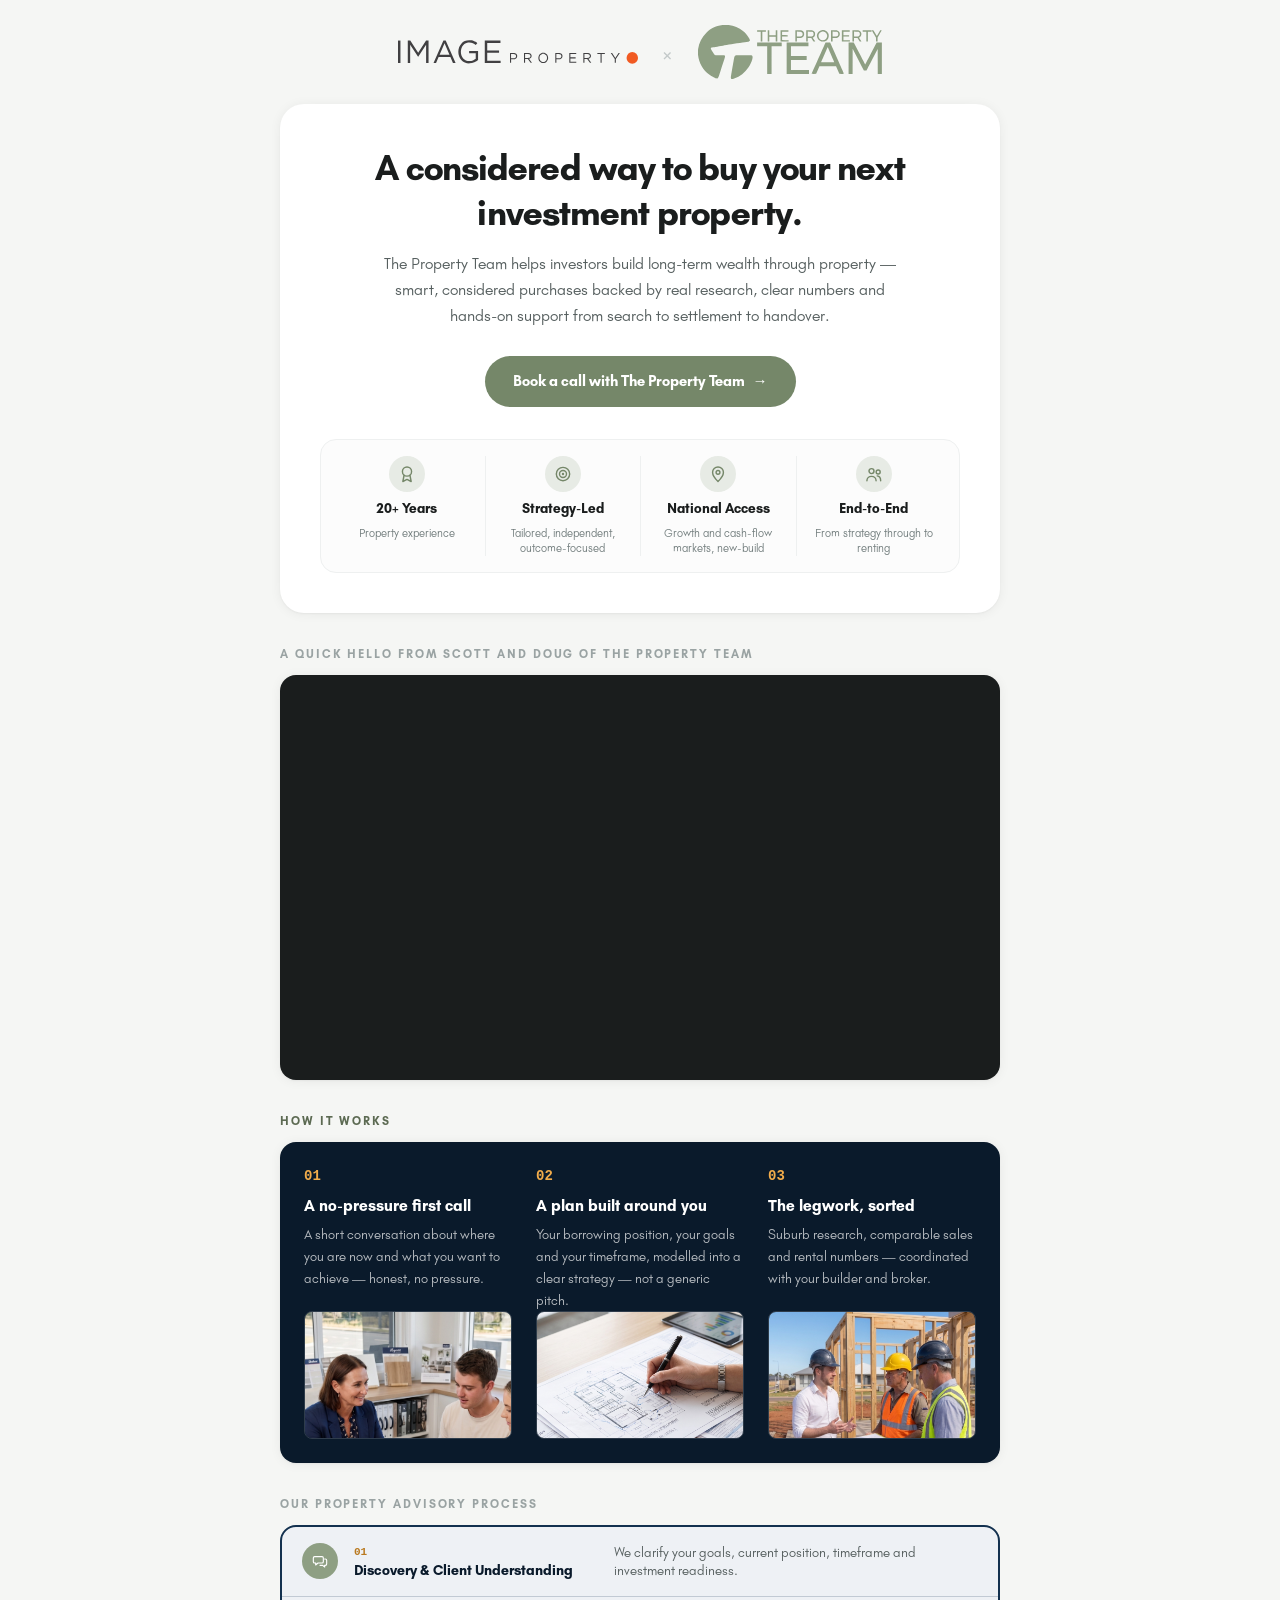
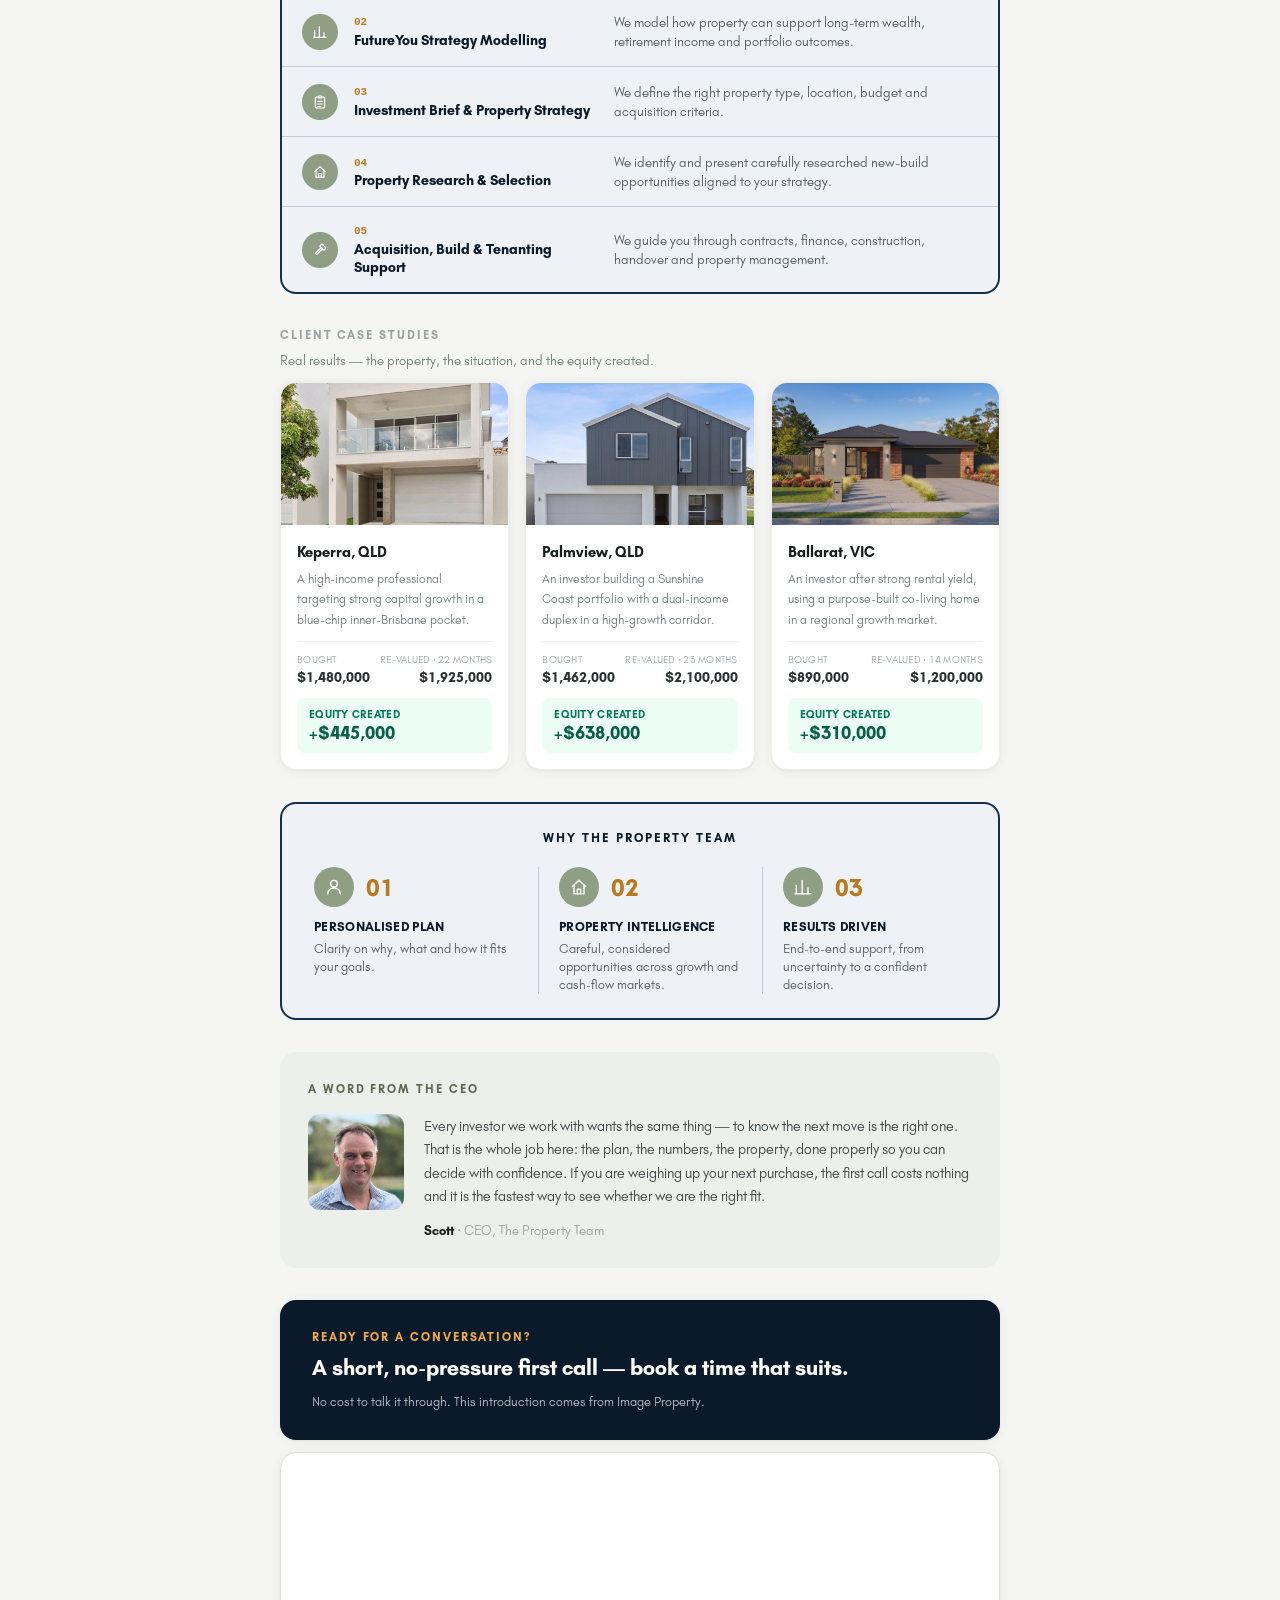
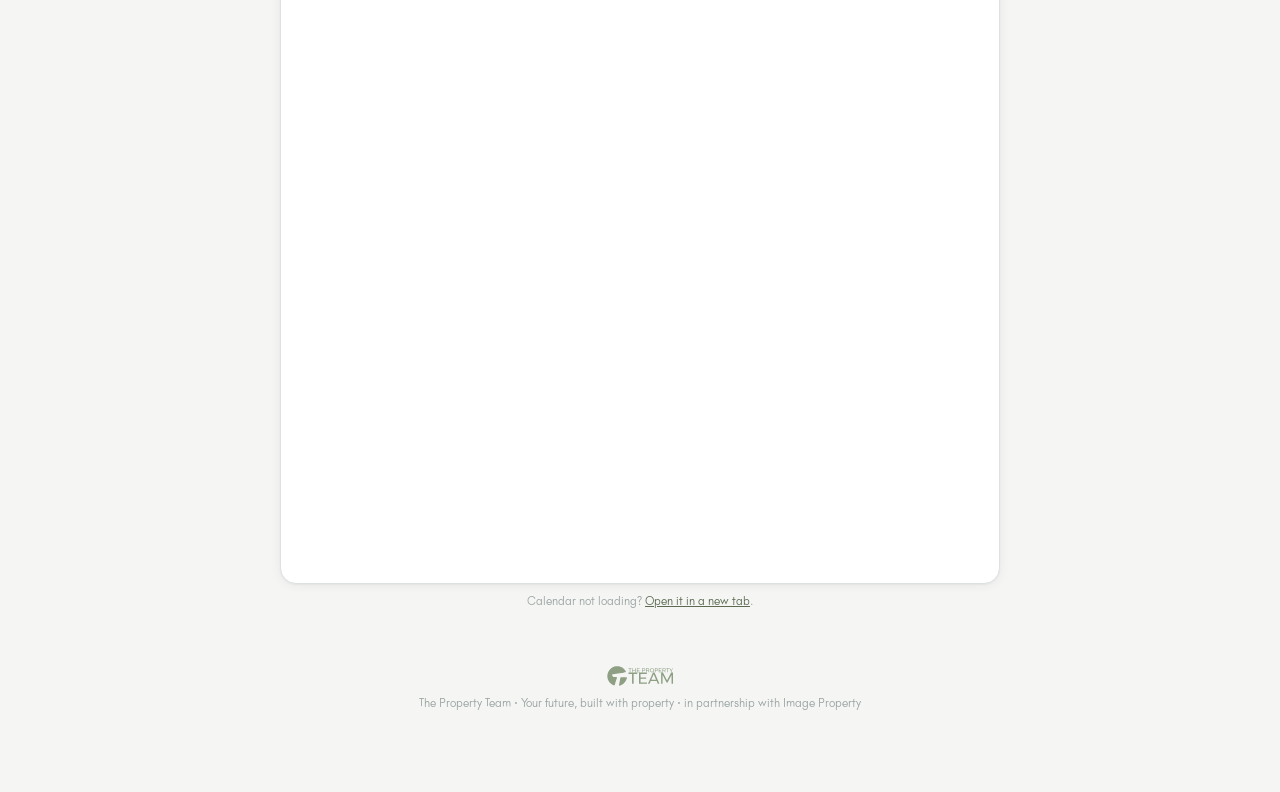
==== imageproperty/index.html @ d377c1dd "Publish Image Property (imageproperty)" ====
<!DOCTYPE html><html lang="en"><head><meta charSet="utf-8"/><meta name="viewport" content="width=device-width, initial-scale=1"/><link rel="stylesheet" href="/imageproperty/assets/3edbe6c5932f5455.css?v=310ca55f00" data-precedence="next"/><title>The Property Team</title><meta name="description" content="An introduction from Image Property. Book a short, no-pressure call with The Property Team."/><meta name="robots" content="noindex, nofollow"/><link rel="icon" href="/imageproperty/assets/icon.png?v=d92ef493cd" type="image/png" sizes="512x512"/><link rel="apple-touch-icon" href="/imageproperty/assets/apple-icon.png?v=c365394a69" type="image/png" sizes="180x180"/></head><body><div class="min-h-screen bg-sage-50 text-ink-900"><header class="mx-auto flex max-w-3xl items-center justify-center gap-4 px-6 py-6"><div class="flex items-center gap-4 sm:gap-6"><img src="/imageproperty/assets/f7dffff5-ced4-4940-92cf-5bc6c4422b24.svg?v=355e692899" alt="Image Property" class="h-11 w-auto max-w-[180px] object-contain sm:h-14 sm:max-w-[240px]"/><span class="text-[20px] font-light text-ink-300 sm:text-[24px]">×</span><svg viewBox="0 0 2070 624" class="h-11 w-auto shrink-0 sm:h-14" role="img" aria-label="The Property Team"><g transform="translate(0,624) scale(0.1,-0.1)" fill="#8e9f83"><path d="M2840 6124 c-395 -48 -718 -142 -1055 -309 -289 -143 -474 -275 -714 -509 -539 -529 -851 -1138 -946 -1851 -19 -142 -22 -530 -5 -687 90 -852 542 -1640 1237 -2162 164 -123 297 -205 493 -304 265 -133 372 -157 456 -101 59 41 91 102 154 299 32 102 104 329 160 505 56 176 188 586 295 910 106 325 198 616 205 649 20 100 -6 164 -78 187 -25 8 -188 14 -507 18 -466 6 -470 6 -523 30 -71 32 -104 74 -278 356 -179 290 -194 319 -194 362 0 44 42 87 99 103 84 22 670 121 1251 210 179 27 602 93 940 145 338 53 901 138 1250 190 349 52 650 99 668 104 87 25 152 89 152 148 0 47 -35 128 -111 258 -202 346 -362 535 -666 787 -439 364 -1005 598 -1600 663 -175 19 -523 18 -683 -1z M13891 5549 c-253 -49 -449 -233 -512 -477 -86 -338 131 -692 476 -777 97 -24 247 -22 348 4 183 48 327 164 415 336 45 87 65 175 65 285 0 181 -56 314 -187 445 -134 133 -288 196 -476 194 -47 -1 -105 -5 -129 -10z m261 -164 c228 -59 389 -306 350 -537 -44 -265 -295 -451 -550 -408 -162 27 -296 127 -367 275 -34 70 -39 89 -43 176 -4 79 -1 109 17 167 48 159 175 284 334 327 69 18 189 19 259 0z M6700 5470 l0 -80 200 0 200 0 0 -550 0 -550 90 0 90 0 0 550 0 550 200 0 200 0 0 80 0 80 -490 0 -490 0 0 -80z M7880 4920 l0 -631 88 3 87 3 0 265 0 265 358 3 357 2 0 -270 0 -270 90 0 90 0 0 630 0 631 -87 -3 -88 -3 -3 -278 -2 -277 -358 2 -357 3 0 275 0 275 -87 3 -88 3 0 -631z M9310 4920 l0 -630 450 0 450 0 0 75 0 75 -362 2 -363 3 -3 198 -2 197 315 0 315 0 0 80 0 80 -312 2 -313 3 -3 193 -2 192 355 0 355 0 0 80 0 80 -440 0 -440 0 0 -630z M10960 4920 l0 -630 85 0 85 0 0 195 0 195 208 0 c226 0 293 10 383 56 108 54 183 156 210 282 14 69 7 200 -14 261 -49 139 -179 235 -353 261 -38 5 -189 10 -336 10 l-268 0 0 -630z m656 442 c104 -47 154 -129 154 -251 0 -114 -52 -196 -155 -243 -46 -21 -65 -23 -267 -26 l-218 -3 0 276 0 277 218 -4 c199 -3 221 -6 268 -26z M12170 4921 l0 -631 85 0 85 0 0 195 0 195 198 0 197 0 120 -191 c66 -106 125 -193 131 -196 6 -2 51 -2 101 -1 l90 3 -143 209 -144 209 50 23 c60 28 131 92 164 147 44 76 59 149 54 267 -4 92 -8 116 -33 166 -50 102 -132 167 -265 209 -46 15 -106 19 -372 23 l-318 4 0 -631z m664 444 c106 -39 162 -132 159 -261 -3 -113 -47 -182 -142 -228 l-66 -31 -222 -3 -223 -3 0 276 0 277 223 -4 c184 -4 230 -8 271 -23z M14938 5544 c-5 -4 -8 -288 -8 -631 l0 -623 90 0 90 0 0 195 0 195 208 0 c224 0 281 8 379 56 198 96 278 372 173 590 -47 96 -137 166 -255 200 -49 14 -118 18 -365 21 -168 3 -308 1 -312 -3z m643 -178 c112 -42 165 -124 163 -257 -1 -121 -48 -194 -154 -242 -40 -19 -69 -21 -262 -25 l-218 -4 0 277 0 277 213 -4 c169 -4 221 -8 258 -22z M16140 4920 l0 -630 450 0 450 0 0 75 0 75 -360 0 -360 0 0 200 0 200 313 2 312 3 3 78 3 77 -316 0 -315 0 0 195 0 195 350 0 350 0 0 80 0 80 -440 0 -440 0 0 -630z M17320 4921 l0 -632 88 3 87 3 3 193 2 192 194 0 193 0 122 -195 123 -195 100 0 c77 0 97 3 91 13 -4 6 -67 99 -140 206 -73 107 -133 197 -133 201 0 4 19 15 43 26 65 29 150 115 181 183 35 79 51 202 37 284 -23 129 -99 235 -207 287 -99 49 -132 53 -466 57 l-318 5 0 -631z m664 444 c111 -41 176 -150 162 -277 -11 -108 -52 -170 -144 -215 -56 -28 -59 -28 -279 -31 l-223 -4 0 277 0 277 218 -4 c178 -4 226 -8 266 -23z M18460 5470 l0 -80 205 0 205 0 0 -550 0 -550 85 0 85 0 0 550 0 550 205 0 205 0 0 80 0 80 -495 0 -495 0 0 -80z M19487 5518 c11 -18 119 -207 241 -419 l222 -387 0 -211 0 -212 87 3 88 3 0 215 1 215 226 395 c125 217 230 403 234 413 6 16 -1 18 -81 15 l-88 -3 -176 -296 c-97 -162 -183 -305 -191 -318 -14 -21 -23 -9 -208 299 l-194 320 -90 0 -90 0 19 -32z M6700 3970 l0 -220 560 0 560 0 0 -1535 0 -1535 245 0 245 0 0 1535 0 1535 565 0 565 0 0 220 0 220 -1370 0 -1370 0 0 -220z M9990 2435 l0 -1755 1245 0 1245 0 0 220 0 220 -1005 0 -1005 0 0 555 0 555 875 0 875 0 0 220 0 220 -875 0 -875 0 0 540 0 540 975 0 975 0 0 220 0 220 -1215 0 -1215 0 0 -1755z M14311 4148 c-38 -89 -1533 -3453 -1538 -3461 -2 -4 111 -6 252 -5 l256 3 182 423 181 422 925 -2 925 -3 183 -420 182 -420 261 -3 c143 -1 260 0 260 3 0 7 -88 206 -973 2205 l-574 1295 -252 3 -252 2 -18 -42z m623 -1326 c201 -463 366 -844 366 -847 0 -3 -329 -5 -731 -5 -650 0 -730 2 -725 15 17 46 721 1684 722 1682 1 -1 167 -381 368 -845z M16890 2435 l0 -1755 225 0 225 0 2 1395 3 1395 270 -522 c149 -287 329 -637 402 -777 73 -141 233 -449 355 -686 l223 -430 146 -3 c109 -2 149 1 156 10 6 7 286 551 624 1209 l614 1196 3 -1393 2 -1394 230 0 230 0 0 1755 0 1755 -291 -2 -291 -3 -610 -1180 c-335 -649 -621 -1202 -635 -1229 l-25 -49 -44 84 c-24 46 -313 600 -641 1232 l-597 1147 -288 0 -288 0 0 -1755z M4353 2756 c-89 -28 -144 -80 -183 -171 -26 -61 -392 -2231 -393 -2330 -2 -173 81 -194 368 -97 657 222 1202 644 1580 1222 217 332 351 626 443 965 20 75 27 124 27 195 0 118 -17 158 -84 198 l-46 27 -835 2 c-668 2 -843 -1 -877 -11z"></path></g></svg></div></header><main class="mx-auto max-w-3xl px-6 pb-20"><section class="rounded-3xl bg-white p-8 text-center shadow-card sm:p-10"><h1 class="text-[30px] font-semibold leading-tight tracking-tight text-ink-900 sm:text-[36px]">A considered way to buy your next investment property.</h1><p class="mx-auto mt-4 max-w-[60ch] text-[16px] leading-relaxed text-ink-600">The Property Team helps investors build long-term wealth through property — smart, considered purchases backed by real research, clear numbers and hands-on support from search to settlement to handover.</p><a href="#book" class="mt-7 inline-flex items-center justify-center gap-2 rounded-full bg-accent px-7 py-3.5 text-[15px] font-semibold text-white transition hover:bg-accent-dark">Book a call with The Property Team<span aria-hidden="true">→</span></a><div class="mt-8 grid grid-cols-2 gap-y-4 rounded-2xl border border-ink-100 bg-ink-50/40 px-2 py-4 sm:grid-cols-4 sm:divide-x sm:divide-ink-100"><div class="flex flex-col items-center gap-1.5 px-3 text-center"><span class="flex h-9 w-9 items-center justify-center rounded-full bg-sage-100 text-sage-600"><svg viewBox="0 0 24 24" fill="none" stroke="currentColor" stroke-width="1.7" stroke-linecap="round" stroke-linejoin="round" class="h-5 w-5" aria-hidden="true"><circle cx="12" cy="9" r="5.5"></circle><path d="M8.5 13.5 7 21l5-2.5L17 21l-1.5-7.5"></path></svg></span><div class="text-[14px] font-semibold text-ink-900">20+ Years</div><div class="text-[11.5px] leading-snug text-ink-500">Property experience</div></div><div class="flex flex-col items-center gap-1.5 px-3 text-center"><span class="flex h-9 w-9 items-center justify-center rounded-full bg-sage-100 text-sage-600"><svg viewBox="0 0 24 24" fill="none" stroke="currentColor" stroke-width="1.7" stroke-linecap="round" stroke-linejoin="round" class="h-5 w-5" aria-hidden="true"><circle cx="12" cy="12" r="8"></circle><circle cx="12" cy="12" r="4.2"></circle><circle cx="12" cy="12" r="0.6" fill="currentColor"></circle></svg></span><div class="text-[14px] font-semibold text-ink-900">Strategy-Led</div><div class="text-[11.5px] leading-snug text-ink-500">Tailored, independent, outcome-focused</div></div><div class="flex flex-col items-center gap-1.5 px-3 text-center"><span class="flex h-9 w-9 items-center justify-center rounded-full bg-sage-100 text-sage-600"><svg viewBox="0 0 24 24" fill="none" stroke="currentColor" stroke-width="1.7" stroke-linecap="round" stroke-linejoin="round" class="h-5 w-5" aria-hidden="true"><path d="M12 21s6.5-6.1 6.5-11A6.5 6.5 0 0 0 5.5 10c0 4.9 6.5 11 6.5 11Z"></path><circle cx="12" cy="10" r="2.3"></circle></svg></span><div class="text-[14px] font-semibold text-ink-900">National Access</div><div class="text-[11.5px] leading-snug text-ink-500">Growth and cash-flow markets, new-build</div></div><div class="flex flex-col items-center gap-1.5 px-3 text-center"><span class="flex h-9 w-9 items-center justify-center rounded-full bg-sage-100 text-sage-600"><svg viewBox="0 0 24 24" fill="none" stroke="currentColor" stroke-width="1.7" stroke-linecap="round" stroke-linejoin="round" class="h-5 w-5" aria-hidden="true"><circle cx="9" cy="8.5" r="3"></circle><path d="M3.5 20c0-3 2.5-5.2 5.5-5.2S14.5 17 14.5 20"></path><circle cx="17" cy="9.5" r="2.4"></circle><path d="M15.8 14.3c2.4.3 4.2 2.3 4.2 5.7"></path></svg></span><div class="text-[14px] font-semibold text-ink-900">End-to-End</div><div class="text-[11.5px] leading-snug text-ink-500">From strategy through to renting</div></div></div></section><section class="mt-8"><h2 class="text-[12px] font-semibold uppercase tracking-[0.16em] text-ink-400">A quick hello from Scott and Doug of The Property Team</h2><div class="mt-3 aspect-video overflow-hidden rounded-2xl bg-ink-900 shadow-card"><iframe src="https://www.youtube.com/embed/_gmVj2GqtdA?autoplay=1&amp;mute=1&amp;playsinline=1&amp;cc_load_policy=1&amp;rel=0" title="A quick hello from Scott and Doug of The Property Team" class="h-full w-full" allow="accelerometer; autoplay; clipboard-write; encrypted-media; gyroscope; picture-in-picture" allowFullScreen=""></iframe></div></section><section class="mt-8"><h2 class="text-[12px] font-semibold uppercase tracking-[0.16em] text-ink-400 text-sage-700">How it works</h2><div class="mt-3 rounded-2xl bg-navy-900 p-6 shadow-card"><div class="grid gap-8 sm:grid-cols-3 sm:gap-6"><div class="flex h-full flex-col"><div class="font-mono text-[14px] font-semibold text-gold-500">01</div><h3 class="mt-1.5 text-[16px] font-semibold text-white">A no-pressure first call</h3><p class="mt-1.5 text-[13.5px] leading-relaxed text-white/70">A short conversation about where you are now and what you want to achieve — honest, no pressure.</p><div class="mt-4 h-40 w-full overflow-hidden rounded-lg border border-white/15 sm:mt-auto sm:h-32"><img src="/imageproperty/assets/referral-step-call.jpg?v=f6d81dda2c" alt="Walking clients through their options" class="h-full w-full object-cover"/></div></div><div class="flex h-full flex-col"><div class="font-mono text-[14px] font-semibold text-gold-500">02</div><h3 class="mt-1.5 text-[16px] font-semibold text-white">A plan built around you</h3><p class="mt-1.5 text-[13.5px] leading-relaxed text-white/70">Your borrowing position, your goals and your timeframe, modelled into a clear strategy — not a generic pitch.</p><div class="mt-4 h-40 w-full overflow-hidden rounded-lg border border-white/15 sm:mt-auto sm:h-32"><img src="/imageproperty/assets/referral-step-plan.jpg?v=f28250293b" alt="Reviewing the floor plan and the numbers" class="h-full w-full object-cover"/></div></div><div class="flex h-full flex-col"><div class="font-mono text-[14px] font-semibold text-gold-500">03</div><h3 class="mt-1.5 text-[16px] font-semibold text-white">The legwork, sorted</h3><p class="mt-1.5 text-[13.5px] leading-relaxed text-white/70">Suburb research, comparable sales and rental numbers — coordinated with your builder and broker.</p><div class="mt-4 h-40 w-full overflow-hidden rounded-lg border border-white/15 sm:mt-auto sm:h-32"><img src="/imageproperty/assets/referral-step-build.jpg?v=8b96141877" alt="On site reviewing the build" class="h-full w-full object-cover"/></div></div></div></div></section><section class="mt-8"><h2 class="text-[12px] font-semibold uppercase tracking-[0.16em] text-ink-400">Our Property Advisory Process</h2><div class="mt-3 divide-y divide-navy-500/20 overflow-hidden rounded-2xl border-2 border-navy-500 bg-navy-50"><div class="flex items-start gap-4 px-5 py-4 sm:items-center"><span class="flex h-9 w-9 shrink-0 items-center justify-center rounded-full bg-sage-500 text-white"><svg viewBox="0 0 24 24" fill="none" stroke="currentColor" stroke-width="1.7" stroke-linecap="round" stroke-linejoin="round" class="h-4 w-4" aria-hidden="true"><path d="M4 5.5h11a2 2 0 0 1 2 2V13a2 2 0 0 1-2 2H9l-3.5 3v-3H4a2 2 0 0 1-2-2V7.5a2 2 0 0 1 2-2Z"></path><path d="M19 9h1a2 2 0 0 1 2 2v5.5a2 2 0 0 1-2 2h-1v2.5l-3-2.5h-4"></path></svg></span><div class="flex flex-1 flex-col gap-1 sm:flex-row sm:items-center sm:gap-5"><div class="sm:w-[240px] sm:shrink-0"><div class="font-mono text-[11px] font-semibold text-gold-700">01</div><div class="text-[14.5px] font-semibold leading-tight text-navy-900">Discovery &amp; Client Understanding</div></div><p class="text-[13.5px] leading-snug text-ink-600">We clarify your goals, current position, timeframe and investment readiness.</p></div></div><div class="flex items-start gap-4 px-5 py-4 sm:items-center"><span class="flex h-9 w-9 shrink-0 items-center justify-center rounded-full bg-sage-500 text-white"><svg viewBox="0 0 24 24" fill="none" stroke="currentColor" stroke-width="1.7" stroke-linecap="round" stroke-linejoin="round" class="h-4 w-4" aria-hidden="true"><path d="M4 20V10M11 20V4M18 20v-7"></path><path d="M2.5 20h19"></path></svg></span><div class="flex flex-1 flex-col gap-1 sm:flex-row sm:items-center sm:gap-5"><div class="sm:w-[240px] sm:shrink-0"><div class="font-mono text-[11px] font-semibold text-gold-700">02</div><div class="text-[14.5px] font-semibold leading-tight text-navy-900">FutureYou Strategy Modelling</div></div><p class="text-[13.5px] leading-snug text-ink-600">We model how property can support long-term wealth, retirement income and portfolio outcomes.</p></div></div><div class="flex items-start gap-4 px-5 py-4 sm:items-center"><span class="flex h-9 w-9 shrink-0 items-center justify-center rounded-full bg-sage-500 text-white"><svg viewBox="0 0 24 24" fill="none" stroke="currentColor" stroke-width="1.7" stroke-linecap="round" stroke-linejoin="round" class="h-4 w-4" aria-hidden="true"><rect x="5" y="4.5" width="14" height="16.5" rx="2"></rect><rect x="9" y="3" width="6" height="3" rx="1"></rect><path d="M8.5 11h7M8.5 15h7M8.5 19h4"></path></svg></span><div class="flex flex-1 flex-col gap-1 sm:flex-row sm:items-center sm:gap-5"><div class="sm:w-[240px] sm:shrink-0"><div class="font-mono text-[11px] font-semibold text-gold-700">03</div><div class="text-[14.5px] font-semibold leading-tight text-navy-900">Investment Brief &amp; Property Strategy</div></div><p class="text-[13.5px] leading-snug text-ink-600">We define the right property type, location, budget and acquisition criteria.</p></div></div><div class="flex items-start gap-4 px-5 py-4 sm:items-center"><span class="flex h-9 w-9 shrink-0 items-center justify-center rounded-full bg-sage-500 text-white"><svg viewBox="0 0 24 24" fill="none" stroke="currentColor" stroke-width="1.7" stroke-linecap="round" stroke-linejoin="round" class="h-4 w-4" aria-hidden="true"><path d="M4 11.5 12 4l8 7.5"></path><path d="M6 10v10h12V10"></path><path d="M10 20v-5.5h4V20"></path></svg></span><div class="flex flex-1 flex-col gap-1 sm:flex-row sm:items-center sm:gap-5"><div class="sm:w-[240px] sm:shrink-0"><div class="font-mono text-[11px] font-semibold text-gold-700">04</div><div class="text-[14.5px] font-semibold leading-tight text-navy-900">Property Research &amp; Selection</div></div><p class="text-[13.5px] leading-snug text-ink-600">We identify and present carefully researched new-build opportunities aligned to your strategy.</p></div></div><div class="flex items-start gap-4 px-5 py-4 sm:items-center"><span class="flex h-9 w-9 shrink-0 items-center justify-center rounded-full bg-sage-500 text-white"><svg viewBox="0 0 24 24" fill="none" stroke="currentColor" stroke-width="1.7" stroke-linecap="round" stroke-linejoin="round" class="h-4 w-4" aria-hidden="true"><g transform="rotate(45 12 12)"><rect x="7.5" y="3.5" width="9" height="5" rx="1.3"></rect><rect x="10.6" y="8" width="2.8" height="12.5" rx="1.3"></rect></g></svg></span><div class="flex flex-1 flex-col gap-1 sm:flex-row sm:items-center sm:gap-5"><div class="sm:w-[240px] sm:shrink-0"><div class="font-mono text-[11px] font-semibold text-gold-700">05</div><div class="text-[14.5px] font-semibold leading-tight text-navy-900">Acquisition, Build &amp; Tenanting Support</div></div><p class="text-[13.5px] leading-snug text-ink-600">We guide you through contracts, finance, construction, handover and property management.</p></div></div></div></section><section class="mt-8"><h2 class="text-[12px] font-semibold uppercase tracking-[0.16em] text-ink-400">Client case studies</h2><p class="mt-1.5 text-[13.5px] text-ink-500">Real results — the property, the situation, and the equity created.</p><div class="mt-3 grid gap-4 sm:grid-cols-3"><div class="flex w-full flex-col overflow-hidden rounded-2xl border border-ink-100 bg-white shadow-card"><div class="relative aspect-[16/10] w-full shrink-0 bg-ink-50"><img src="/imageproperty/assets/cs-photo-drh.jpg?v=038e2d2b4a" alt="" class="absolute inset-0 h-full w-full object-cover"/></div><div class="flex flex-1 flex-col p-4"><div class="text-[15px] font-semibold text-ink-900">Keperra, QLD</div><p class="mt-1 text-[12.5px] leading-relaxed text-ink-500">A high-income professional targeting strong capital growth in a blue-chip inner-Brisbane pocket.</p><div class="mt-auto pt-3"><div class="flex items-end justify-between border-t border-ink-100 pt-2.5"><div><div class="text-[10px] uppercase tracking-wide text-ink-400">Bought</div><div class="text-[14px] font-semibold text-ink-800">$1,480,000</div></div><div class="text-right"><div class="text-[10px] uppercase tracking-wide text-ink-400">Re-valued<!-- --> · 22 months</div><div class="text-[14px] font-semibold text-ink-800">$1,925,000</div></div></div><div class="mt-2.5 rounded-lg bg-emerald-50 px-3 py-2"><div class="text-[11px] font-semibold uppercase tracking-wide text-emerald-700">Equity created</div><div class="whitespace-nowrap text-[18px] font-bold leading-tight text-emerald-800">+<!-- -->$445,000</div></div></div></div></div><div class="flex w-full flex-col overflow-hidden rounded-2xl border border-ink-100 bg-white shadow-card"><div class="relative aspect-[16/10] w-full shrink-0 bg-ink-50"><img src="/imageproperty/assets/cs-photo-dro.jpg?v=a0c4d1b574" alt="" class="absolute inset-0 h-full w-full object-cover"/></div><div class="flex flex-1 flex-col p-4"><div class="text-[15px] font-semibold text-ink-900">Palmview, QLD</div><p class="mt-1 text-[12.5px] leading-relaxed text-ink-500">An investor building a Sunshine Coast portfolio with a dual-income duplex in a high-growth corridor.</p><div class="mt-auto pt-3"><div class="flex items-end justify-between border-t border-ink-100 pt-2.5"><div><div class="text-[10px] uppercase tracking-wide text-ink-400">Bought</div><div class="text-[14px] font-semibold text-ink-800">$1,462,000</div></div><div class="text-right"><div class="text-[10px] uppercase tracking-wide text-ink-400">Re-valued<!-- --> · 23 months</div><div class="text-[14px] font-semibold text-ink-800">$2,100,000</div></div></div><div class="mt-2.5 rounded-lg bg-emerald-50 px-3 py-2"><div class="text-[11px] font-semibold uppercase tracking-wide text-emerald-700">Equity created</div><div class="whitespace-nowrap text-[18px] font-bold leading-tight text-emerald-800">+<!-- -->$638,000</div></div></div></div></div><div class="flex w-full flex-col overflow-hidden rounded-2xl border border-ink-100 bg-white shadow-card"><div class="relative aspect-[16/10] w-full shrink-0 bg-ink-50"><img src="/imageproperty/assets/cs-photo-drr.jpg?v=eada2c0f2b" alt="" class="absolute inset-0 h-full w-full object-cover"/></div><div class="flex flex-1 flex-col p-4"><div class="text-[15px] font-semibold text-ink-900">Ballarat, VIC</div><p class="mt-1 text-[12.5px] leading-relaxed text-ink-500">An investor after strong rental yield, using a purpose-built co-living home in a regional growth market.</p><div class="mt-auto pt-3"><div class="flex items-end justify-between border-t border-ink-100 pt-2.5"><div><div class="text-[10px] uppercase tracking-wide text-ink-400">Bought</div><div class="text-[14px] font-semibold text-ink-800">$890,000</div></div><div class="text-right"><div class="text-[10px] uppercase tracking-wide text-ink-400">Re-valued<!-- --> · 14 months</div><div class="text-[14px] font-semibold text-ink-800">$1,200,000</div></div></div><div class="mt-2.5 rounded-lg bg-emerald-50 px-3 py-2"><div class="text-[11px] font-semibold uppercase tracking-wide text-emerald-700">Equity created</div><div class="whitespace-nowrap text-[18px] font-bold leading-tight text-emerald-800">+<!-- -->$310,000</div></div></div></div></div></div><div data-case-reveal="true" class="grid transition-[grid-template-rows] duration-700 ease-out motion-reduce:transition-none" style="grid-template-rows:0fr"><div class="min-h-0 overflow-hidden"><div class="grid gap-4 pt-4 sm:grid-cols-3"><div class="flex transition duration-700 ease-out motion-reduce:transition-none" style="opacity:0;transform:translateY(28px) scale(0.97);transition-delay:0ms"><div class="flex w-full flex-col overflow-hidden rounded-2xl border border-ink-100 bg-white shadow-card"><div class="relative aspect-[16/10] w-full shrink-0 bg-ink-50"><img src="/imageproperty/assets/cs-photo-drb.jpg?v=894bdea881" alt="" class="absolute inset-0 h-full w-full object-cover"/></div><div class="flex flex-1 flex-col p-4"><div class="text-[15px] font-semibold text-ink-900">Bokarina, QLD</div><p class="mt-1 text-[12.5px] leading-relaxed text-ink-500">An investor who bought early in a Sunshine Coast growth corridor — now worth more than double.</p><div class="mt-auto pt-3"><div class="flex items-end justify-between border-t border-ink-100 pt-2.5"><div><div class="text-[10px] uppercase tracking-wide text-ink-400">Bought</div><div class="text-[14px] font-semibold text-ink-800">$993,000</div></div><div class="text-right"><div class="text-[10px] uppercase tracking-wide text-ink-400">Re-valued<!-- --> · 5 years</div><div class="text-[14px] font-semibold text-ink-800">$2,050,000</div></div></div><div class="mt-2.5 rounded-lg bg-emerald-50 px-3 py-2"><div class="text-[11px] font-semibold uppercase tracking-wide text-emerald-700">Equity created</div><div class="whitespace-nowrap text-[18px] font-bold leading-tight text-emerald-800">+<!-- -->$1,057,000</div></div></div></div></div></div><div class="flex transition duration-700 ease-out motion-reduce:transition-none" style="opacity:0;transform:translateY(28px) scale(0.97);transition-delay:0ms"><div class="flex w-full flex-col overflow-hidden rounded-2xl border border-ink-100 bg-white shadow-card"><div class="relative aspect-[16/10] w-full shrink-0 bg-ink-50"><img src="/imageproperty/assets/cs-photo-drc.jpg?v=2bdce38f4e" alt="" class="absolute inset-0 h-full w-full object-cover"/></div><div class="flex flex-1 flex-col p-4"><div class="text-[15px] font-semibold text-ink-900">Carina, QLD</div><p class="mt-1 text-[12.5px] leading-relaxed text-ink-500">An investor entering the Brisbane market with a low-maintenance, three-bedroom terrace.</p><div class="mt-auto pt-3"><div class="flex items-end justify-between border-t border-ink-100 pt-2.5"><div><div class="text-[10px] uppercase tracking-wide text-ink-400">Bought</div><div class="text-[14px] font-semibold text-ink-800">$874,000</div></div><div class="text-right"><div class="text-[10px] uppercase tracking-wide text-ink-400">Re-valued<!-- --> · 18 months</div><div class="text-[14px] font-semibold text-ink-800">$1,200,000</div></div></div><div class="mt-2.5 rounded-lg bg-emerald-50 px-3 py-2"><div class="text-[11px] font-semibold uppercase tracking-wide text-emerald-700">Equity created</div><div class="whitespace-nowrap text-[18px] font-bold leading-tight text-emerald-800">+<!-- -->$326,000</div></div></div></div></div></div><div class="flex transition duration-700 ease-out motion-reduce:transition-none" style="opacity:0;transform:translateY(28px) scale(0.97);transition-delay:0ms"><div class="flex w-full flex-col overflow-hidden rounded-2xl border border-ink-100 bg-white shadow-card"><div class="relative aspect-[16/10] w-full shrink-0 bg-ink-50"><img src="/imageproperty/assets/cs-photo-drd.jpg?v=eff4bd5755" alt="" class="absolute inset-0 h-full w-full object-cover"/></div><div class="flex flex-1 flex-col p-4"><div class="text-[15px] font-semibold text-ink-900">Mount Coolum, QLD</div><p class="mt-1 text-[12.5px] leading-relaxed text-ink-500">An investor securing a four-bedroom family home in a tightly held Sunshine Coast beachside market.</p><div class="mt-auto pt-3"><div class="flex items-end justify-between border-t border-ink-100 pt-2.5"><div><div class="text-[10px] uppercase tracking-wide text-ink-400">Bought</div><div class="text-[14px] font-semibold text-ink-800">$1,243,000</div></div><div class="text-right"><div class="text-[10px] uppercase tracking-wide text-ink-400">Re-valued<!-- --> · 29 months</div><div class="text-[14px] font-semibold text-ink-800">$1,600,000</div></div></div><div class="mt-2.5 rounded-lg bg-emerald-50 px-3 py-2"><div class="text-[11px] font-semibold uppercase tracking-wide text-emerald-700">Equity created</div><div class="whitespace-nowrap text-[18px] font-bold leading-tight text-emerald-800">+<!-- -->$357,000</div></div></div></div></div></div></div></div></div></section><section class="mt-8 rounded-2xl border-2 border-navy-500 bg-navy-50 px-6 py-6 sm:px-8"><h2 class="text-center text-[12.5px] font-semibold uppercase tracking-[0.16em] text-navy-900">Why The Property Team</h2><div class="mt-5 grid gap-6 sm:grid-cols-3 sm:gap-5 sm:divide-x sm:divide-navy-500/20"><div class=""><div class="flex items-center gap-3"><span class="flex h-10 w-10 shrink-0 items-center justify-center rounded-full bg-sage-500 text-white"><svg viewBox="0 0 24 24" fill="none" stroke="currentColor" stroke-width="1.7" stroke-linecap="round" stroke-linejoin="round" class="h-5 w-5" aria-hidden="true"><circle cx="12" cy="8" r="4"></circle><path d="M4.5 20c0-4.1 3.4-6.8 7.5-6.8s7.5 2.7 7.5 6.8"></path></svg></span><span class="text-[24px] font-bold text-gold-700">01</span></div><h3 class="mt-2.5 text-[13px] font-semibold uppercase tracking-wide text-navy-900">Personalised Plan</h3><p class="mt-1 text-[13px] leading-snug text-ink-600">Clarity on why, what and how it fits your goals.</p></div><div class="sm:pl-5"><div class="flex items-center gap-3"><span class="flex h-10 w-10 shrink-0 items-center justify-center rounded-full bg-sage-500 text-white"><svg viewBox="0 0 24 24" fill="none" stroke="currentColor" stroke-width="1.7" stroke-linecap="round" stroke-linejoin="round" class="h-5 w-5" aria-hidden="true"><path d="M4 11.5 12 4l8 7.5"></path><path d="M6 10v10h12V10"></path><path d="M10 20v-5.5h4V20"></path></svg></span><span class="text-[24px] font-bold text-gold-700">02</span></div><h3 class="mt-2.5 text-[13px] font-semibold uppercase tracking-wide text-navy-900">Property Intelligence</h3><p class="mt-1 text-[13px] leading-snug text-ink-600">Careful, considered opportunities across growth and cash-flow markets.</p></div><div class="sm:pl-5"><div class="flex items-center gap-3"><span class="flex h-10 w-10 shrink-0 items-center justify-center rounded-full bg-sage-500 text-white"><svg viewBox="0 0 24 24" fill="none" stroke="currentColor" stroke-width="1.7" stroke-linecap="round" stroke-linejoin="round" class="h-5 w-5" aria-hidden="true"><path d="M4 20V10M11 20V4M18 20v-7"></path><path d="M2.5 20h19"></path></svg></span><span class="text-[24px] font-bold text-gold-700">03</span></div><h3 class="mt-2.5 text-[13px] font-semibold uppercase tracking-wide text-navy-900">Results Driven</h3><p class="mt-1 text-[13px] leading-snug text-ink-600">End-to-end support, from uncertainty to a confident decision.</p></div></div></section><section class="mt-8 rounded-2xl bg-sage-100/60 p-6 sm:p-7"><h2 class="text-[12px] font-semibold uppercase tracking-[0.16em] text-ink-400 text-sage-700">A word from the CEO</h2><div class="mt-4 flex flex-col gap-4 sm:flex-row sm:items-start sm:gap-5"><div class="h-24 w-24 shrink-0 overflow-hidden rounded-xl bg-white"><img src="/imageproperty/assets/f884ecbf-2ff6-4258-9e25-650d41bbbc56.jpeg?v=2311d6c34b" alt="Scott" class="h-full w-full object-cover object-[center_18%]"/></div><div><p class="whitespace-pre-line text-[14.5px] leading-relaxed text-ink-700">Every investor we work with wants the same thing — to know the next move is the right one. That is the whole job here: the plan, the numbers, the property, done properly so you can decide with confidence. If you are weighing up your next purchase, the first call costs nothing and it is the fastest way to see whether we are the right fit.</p><p class="mt-3 text-[13.5px] font-semibold text-ink-900">Scott<span class="font-normal text-ink-400"> · CEO, The Property Team</span></p></div></div></section><section id="book" class="mt-8 scroll-mt-6"><div class="rounded-2xl bg-navy-900 px-6 py-7 text-white shadow-card sm:px-8"><div class="text-[12px] font-semibold uppercase tracking-[0.16em] text-gold-500">Ready for a conversation?</div><div class="mt-1.5 text-[22px] font-semibold leading-snug">A short, no-pressure first call — book a time that suits.</div><p class="mt-2 text-[13px] leading-relaxed text-white/70">No cost to talk it through. This introduction comes from <!-- -->Image Property<!-- -->.</p><a href="https://api.leadconnectorhq.com/widget/booking/md7tv6CkmKEqa4Ix7BVp?utm_source=refer-imageproperty&amp;utm_campaign=referral&amp;hide_gdpr_banner=1" class="mt-5 inline-flex items-center gap-2 rounded-full bg-sage-500 px-6 py-3.5 text-[15px] font-semibold text-white transition hover:bg-sage-600 sm:hidden">Book a call with The Property Team<span aria-hidden="true">→</span></a></div><div class="mt-3 hidden overflow-hidden rounded-2xl border border-ink-200 bg-white shadow-card sm:block"><iframe id="refer-booking-imageproperty" src="https://api.leadconnectorhq.com/widget/booking/md7tv6CkmKEqa4Ix7BVp?utm_source=refer-imageproperty&amp;utm_campaign=referral&amp;hide_gdpr_banner=1" title="Book a call with The Property Team" scrolling="no" data-booking-frame="ghl" class="h-[730px] w-full border-0"></iframe></div><p class="mt-2 hidden text-center text-[12px] text-ink-400 sm:block">Calendar not loading?<!-- --> <a href="https://api.leadconnectorhq.com/widget/booking/md7tv6CkmKEqa4Ix7BVp" target="_blank" rel="noreferrer" class="text-sage-700 underline">Open it in a new tab</a>.</p></section><footer class="mt-14 flex flex-col items-center gap-2 text-center text-[12px] text-ink-400"><svg viewBox="0 0 2070 624" class="h-5 w-auto" role="img" aria-label="The Property Team"><g transform="translate(0,624) scale(0.1,-0.1)" fill="#8e9f83"><path d="M2840 6124 c-395 -48 -718 -142 -1055 -309 -289 -143 -474 -275 -714 -509 -539 -529 -851 -1138 -946 -1851 -19 -142 -22 -530 -5 -687 90 -852 542 -1640 1237 -2162 164 -123 297 -205 493 -304 265 -133 372 -157 456 -101 59 41 91 102 154 299 32 102 104 329 160 505 56 176 188 586 295 910 106 325 198 616 205 649 20 100 -6 164 -78 187 -25 8 -188 14 -507 18 -466 6 -470 6 -523 30 -71 32 -104 74 -278 356 -179 290 -194 319 -194 362 0 44 42 87 99 103 84 22 670 121 1251 210 179 27 602 93 940 145 338 53 901 138 1250 190 349 52 650 99 668 104 87 25 152 89 152 148 0 47 -35 128 -111 258 -202 346 -362 535 -666 787 -439 364 -1005 598 -1600 663 -175 19 -523 18 -683 -1z M13891 5549 c-253 -49 -449 -233 -512 -477 -86 -338 131 -692 476 -777 97 -24 247 -22 348 4 183 48 327 164 415 336 45 87 65 175 65 285 0 181 -56 314 -187 445 -134 133 -288 196 -476 194 -47 -1 -105 -5 -129 -10z m261 -164 c228 -59 389 -306 350 -537 -44 -265 -295 -451 -550 -408 -162 27 -296 127 -367 275 -34 70 -39 89 -43 176 -4 79 -1 109 17 167 48 159 175 284 334 327 69 18 189 19 259 0z M6700 5470 l0 -80 200 0 200 0 0 -550 0 -550 90 0 90 0 0 550 0 550 200 0 200 0 0 80 0 80 -490 0 -490 0 0 -80z M7880 4920 l0 -631 88 3 87 3 0 265 0 265 358 3 357 2 0 -270 0 -270 90 0 90 0 0 630 0 631 -87 -3 -88 -3 -3 -278 -2 -277 -358 2 -357 3 0 275 0 275 -87 3 -88 3 0 -631z M9310 4920 l0 -630 450 0 450 0 0 75 0 75 -362 2 -363 3 -3 198 -2 197 315 0 315 0 0 80 0 80 -312 2 -313 3 -3 193 -2 192 355 0 355 0 0 80 0 80 -440 0 -440 0 0 -630z M10960 4920 l0 -630 85 0 85 0 0 195 0 195 208 0 c226 0 293 10 383 56 108 54 183 156 210 282 14 69 7 200 -14 261 -49 139 -179 235 -353 261 -38 5 -189 10 -336 10 l-268 0 0 -630z m656 442 c104 -47 154 -129 154 -251 0 -114 -52 -196 -155 -243 -46 -21 -65 -23 -267 -26 l-218 -3 0 276 0 277 218 -4 c199 -3 221 -6 268 -26z M12170 4921 l0 -631 85 0 85 0 0 195 0 195 198 0 197 0 120 -191 c66 -106 125 -193 131 -196 6 -2 51 -2 101 -1 l90 3 -143 209 -144 209 50 23 c60 28 131 92 164 147 44 76 59 149 54 267 -4 92 -8 116 -33 166 -50 102 -132 167 -265 209 -46 15 -106 19 -372 23 l-318 4 0 -631z m664 444 c106 -39 162 -132 159 -261 -3 -113 -47 -182 -142 -228 l-66 -31 -222 -3 -223 -3 0 276 0 277 223 -4 c184 -4 230 -8 271 -23z M14938 5544 c-5 -4 -8 -288 -8 -631 l0 -623 90 0 90 0 0 195 0 195 208 0 c224 0 281 8 379 56 198 96 278 372 173 590 -47 96 -137 166 -255 200 -49 14 -118 18 -365 21 -168 3 -308 1 -312 -3z m643 -178 c112 -42 165 -124 163 -257 -1 -121 -48 -194 -154 -242 -40 -19 -69 -21 -262 -25 l-218 -4 0 277 0 277 213 -4 c169 -4 221 -8 258 -22z M16140 4920 l0 -630 450 0 450 0 0 75 0 75 -360 0 -360 0 0 200 0 200 313 2 312 3 3 78 3 77 -316 0 -315 0 0 195 0 195 350 0 350 0 0 80 0 80 -440 0 -440 0 0 -630z M17320 4921 l0 -632 88 3 87 3 3 193 2 192 194 0 193 0 122 -195 123 -195 100 0 c77 0 97 3 91 13 -4 6 -67 99 -140 206 -73 107 -133 197 -133 201 0 4 19 15 43 26 65 29 150 115 181 183 35 79 51 202 37 284 -23 129 -99 235 -207 287 -99 49 -132 53 -466 57 l-318 5 0 -631z m664 444 c111 -41 176 -150 162 -277 -11 -108 -52 -170 -144 -215 -56 -28 -59 -28 -279 -31 l-223 -4 0 277 0 277 218 -4 c178 -4 226 -8 266 -23z M18460 5470 l0 -80 205 0 205 0 0 -550 0 -550 85 0 85 0 0 550 0 550 205 0 205 0 0 80 0 80 -495 0 -495 0 0 -80z M19487 5518 c11 -18 119 -207 241 -419 l222 -387 0 -211 0 -212 87 3 88 3 0 215 1 215 226 395 c125 217 230 403 234 413 6 16 -1 18 -81 15 l-88 -3 -176 -296 c-97 -162 -183 -305 -191 -318 -14 -21 -23 -9 -208 299 l-194 320 -90 0 -90 0 19 -32z M6700 3970 l0 -220 560 0 560 0 0 -1535 0 -1535 245 0 245 0 0 1535 0 1535 565 0 565 0 0 220 0 220 -1370 0 -1370 0 0 -220z M9990 2435 l0 -1755 1245 0 1245 0 0 220 0 220 -1005 0 -1005 0 0 555 0 555 875 0 875 0 0 220 0 220 -875 0 -875 0 0 540 0 540 975 0 975 0 0 220 0 220 -1215 0 -1215 0 0 -1755z M14311 4148 c-38 -89 -1533 -3453 -1538 -3461 -2 -4 111 -6 252 -5 l256 3 182 423 181 422 925 -2 925 -3 183 -420 182 -420 261 -3 c143 -1 260 0 260 3 0 7 -88 206 -973 2205 l-574 1295 -252 3 -252 2 -18 -42z m623 -1326 c201 -463 366 -844 366 -847 0 -3 -329 -5 -731 -5 -650 0 -730 2 -725 15 17 46 721 1684 722 1682 1 -1 167 -381 368 -845z M16890 2435 l0 -1755 225 0 225 0 2 1395 3 1395 270 -522 c149 -287 329 -637 402 -777 73 -141 233 -449 355 -686 l223 -430 146 -3 c109 -2 149 1 156 10 6 7 286 551 624 1209 l614 1196 3 -1393 2 -1394 230 0 230 0 0 1755 0 1755 -291 -2 -291 -3 -610 -1180 c-335 -649 -621 -1202 -635 -1229 l-25 -49 -44 84 c-24 46 -313 600 -641 1232 l-597 1147 -288 0 -288 0 0 -1755z M4353 2756 c-89 -28 -144 -80 -183 -171 -26 -61 -392 -2231 -393 -2330 -2 -173 81 -194 368 -97 657 222 1202 644 1580 1222 217 332 351 626 443 965 20 75 27 124 27 195 0 118 -17 158 -84 198 l-46 27 -835 2 c-668 2 -843 -1 -877 -11z"></path></g></svg><span>The Property Team · Your future, built with property · in partnership with <!-- -->Image Property</span></footer></main></div><script>
(function () {
  var reveal = document.querySelector('[data-case-reveal]');
  if (reveal) {
    var inner = reveal.firstElementChild;
    var cards = inner ? inner.firstElementChild.children : [];
    var open = function () {
      reveal.style.gridTemplateRows = '1fr';
      for (var i = 0; i < cards.length; i++) {
        cards[i].style.transitionDelay = 200 + i * 150 + 'ms';
        cards[i].style.opacity = '1';
        cards[i].style.transform = 'none';
      }
    };
    reveal.addEventListener('transitionend', function (e) {
      if (e.target === reveal && inner) inner.classList.remove('overflow-hidden');
    });
    if (window.matchMedia('(prefers-reduced-motion: reduce)').matches || !('IntersectionObserver' in window)) {
      open();
      if (inner) inner.classList.remove('overflow-hidden');
    } else {
      var io = new IntersectionObserver(function (entries) {
        if (entries[0].isIntersecting) { open(); io.disconnect(); }
      }, { rootMargin: '0px 0px -20% 0px' });
      io.observe(reveal);
    }
  }
  var frame = document.querySelector('iframe[data-booking-frame="ghl"]');
  if (frame) {
    var s = document.createElement('script');
    s.src = 'https://link.msgsndr.com/js/form_embed.js';
    s.onload = function () { frame.src = frame.src; };
    document.body.appendChild(s);
  }
})();
</script></body></html>
---- imageproperty/assets/3edbe6c5932f5455.css ----
*,:after,:before{--tw-border-spacing-x:0;--tw-border-spacing-y:0;--tw-translate-x:0;--tw-translate-y:0;--tw-rotate:0;--tw-skew-x:0;--tw-skew-y:0;--tw-scale-x:1;--tw-scale-y:1;--tw-pan-x: ;--tw-pan-y: ;--tw-pinch-zoom: ;--tw-scroll-snap-strictness:proximity;--tw-gradient-from-position: ;--tw-gradient-via-position: ;--tw-gradient-to-position: ;--tw-ordinal: ;--tw-slashed-zero: ;--tw-numeric-figure: ;--tw-numeric-spacing: ;--tw-numeric-fraction: ;--tw-ring-inset: ;--tw-ring-offset-width:0px;--tw-ring-offset-color:#fff;--tw-ring-color:rgba(59,130,246,.5);--tw-ring-offset-shadow:0 0 #0000;--tw-ring-shadow:0 0 #0000;--tw-shadow:0 0 #0000;--tw-shadow-colored:0 0 #0000;--tw-blur: ;--tw-brightness: ;--tw-contrast: ;--tw-grayscale: ;--tw-hue-rotate: ;--tw-invert: ;--tw-saturate: ;--tw-sepia: ;--tw-drop-shadow: ;--tw-backdrop-blur: ;--tw-backdrop-brightness: ;--tw-backdrop-contrast: ;--tw-backdrop-grayscale: ;--tw-backdrop-hue-rotate: ;--tw-backdrop-invert: ;--tw-backdrop-opacity: ;--tw-backdrop-saturate: ;--tw-backdrop-sepia: ;--tw-contain-size: ;--tw-contain-layout: ;--tw-contain-paint: ;--tw-contain-style: }::backdrop{--tw-border-spacing-x:0;--tw-border-spacing-y:0;--tw-translate-x:0;--tw-translate-y:0;--tw-rotate:0;--tw-skew-x:0;--tw-skew-y:0;--tw-scale-x:1;--tw-scale-y:1;--tw-pan-x: ;--tw-pan-y: ;--tw-pinch-zoom: ;--tw-scroll-snap-strictness:proximity;--tw-gradient-from-position: ;--tw-gradient-via-position: ;--tw-gradient-to-position: ;--tw-ordinal: ;--tw-slashed-zero: ;--tw-numeric-figure: ;--tw-numeric-spacing: ;--tw-numeric-fraction: ;--tw-ring-inset: ;--tw-ring-offset-width:0px;--tw-ring-offset-color:#fff;--tw-ring-color:rgba(59,130,246,.5);--tw-ring-offset-shadow:0 0 #0000;--tw-ring-shadow:0 0 #0000;--tw-shadow:0 0 #0000;--tw-shadow-colored:0 0 #0000;--tw-blur: ;--tw-brightness: ;--tw-contrast: ;--tw-grayscale: ;--tw-hue-rotate: ;--tw-invert: ;--tw-saturate: ;--tw-sepia: ;--tw-drop-shadow: ;--tw-backdrop-blur: ;--tw-backdrop-brightness: ;--tw-backdrop-contrast: ;--tw-backdrop-grayscale: ;--tw-backdrop-hue-rotate: ;--tw-backdrop-invert: ;--tw-backdrop-opacity: ;--tw-backdrop-saturate: ;--tw-backdrop-sepia: ;--tw-contain-size: ;--tw-contain-layout: ;--tw-contain-paint: ;--tw-contain-style: }/*
! tailwindcss v3.4.19 | MIT License | https://tailwindcss.com
*/*,:after,:before{box-sizing:border-box;border:0 solid #e5e7eb}:after,:before{--tw-content:""}:host,html{line-height:1.5;-webkit-text-size-adjust:100%;-moz-tab-size:4;-o-tab-size:4;tab-size:4;font-family:Glacial Indifference,-apple-system,BlinkMacSystemFont,SF Pro Display,SF Pro Text,Inter,Segoe UI,Roboto,Helvetica,Arial,sans-serif;font-feature-settings:normal;font-variation-settings:normal;-webkit-tap-highlight-color:transparent}body{margin:0;line-height:inherit}hr{height:0;color:inherit;border-top-width:1px}abbr:where([title]){-webkit-text-decoration:underline dotted;text-decoration:underline dotted}h1,h2,h3,h4,h5,h6{font-size:inherit;font-weight:inherit}a{color:inherit;text-decoration:inherit}b,strong{font-weight:bolder}code,kbd,pre,samp{font-family:ui-monospace,SFMono-Regular,Menlo,Monaco,Consolas,Liberation Mono,Courier New,monospace;font-feature-settings:normal;font-variation-settings:normal;font-size:1em}small{font-size:80%}sub,sup{font-size:75%;line-height:0;position:relative;vertical-align:baseline}sub{bottom:-.25em}sup{top:-.5em}table{text-indent:0;border-color:inherit;border-collapse:collapse}button,input,optgroup,select,textarea{font-family:inherit;font-feature-settings:inherit;font-variation-settings:inherit;font-size:100%;font-weight:inherit;line-height:inherit;letter-spacing:inherit;color:inherit;margin:0;padding:0}button,select{text-transform:none}button,input:where([type=button]),input:where([type=reset]),input:where([type=submit]){-webkit-appearance:button;background-color:transparent;background-image:none}:-moz-focusring{outline:auto}:-moz-ui-invalid{box-shadow:none}progress{vertical-align:baseline}::-webkit-inner-spin-button,::-webkit-outer-spin-button{height:auto}[type=search]{-webkit-appearance:textfield;outline-offset:-2px}::-webkit-search-decoration{-webkit-appearance:none}::-webkit-file-upload-button{-webkit-appearance:button;font:inherit}summary{display:list-item}blockquote,dd,dl,figure,h1,h2,h3,h4,h5,h6,hr,p,pre{margin:0}fieldset{margin:0}fieldset,legend{padding:0}menu,ol,ul{list-style:none;margin:0;padding:0}dialog{padding:0}textarea{resize:vertical}input::-moz-placeholder,textarea::-moz-placeholder{opacity:1;color:#9ca3af}input::placeholder,textarea::placeholder{opacity:1;color:#9ca3af}[role=button],button{cursor:pointer}:disabled{cursor:default}audio,canvas,embed,iframe,img,object,svg,video{display:block;vertical-align:middle}img,video{max-width:100%;height:auto}[hidden]:where(:not([hidden=until-found])){display:none}.\!container{width:100%!important}.container{width:100%}@media (min-width:640px){.\!container{max-width:640px!important}.container{max-width:640px}}@media (min-width:768px){.\!container{max-width:768px!important}.container{max-width:768px}}@media (min-width:1024px){.\!container{max-width:1024px!important}.container{max-width:1024px}}@media (min-width:1280px){.\!container{max-width:1280px!important}.container{max-width:1280px}}@media (min-width:1536px){.\!container{max-width:1536px!important}.container{max-width:1536px}}.glass-nav{background:hsla(180,7%,97%,.72);backdrop-filter:saturate(180%) blur(20px);-webkit-backdrop-filter:saturate(180%) blur(20px)}.\!field{width:100%;border-radius:.75rem;border-width:1px;--tw-border-opacity:1;border-color:rgb(221 225 225/var(--tw-border-opacity,1));--tw-bg-opacity:1;background-color:rgb(255 255 255/var(--tw-bg-opacity,1));padding:.625rem .875rem;font-size:15px;--tw-text-opacity:1;color:rgb(26 29 29/var(--tw-text-opacity,1));--tw-shadow:0 1px 2px 0 rgba(0,0,0,.05);--tw-shadow-colored:0 1px 2px 0 var(--tw-shadow-color);box-shadow:var(--tw-ring-offset-shadow,0 0 #0000),var(--tw-ring-shadow,0 0 #0000),var(--tw-shadow);transition-property:color,background-color,border-color,text-decoration-color,fill,stroke,opacity,box-shadow,transform,filter,backdrop-filter;transition-timing-function:cubic-bezier(.4,0,.2,1);transition-duration:.15s}.\!field::-moz-placeholder{--tw-text-opacity:1;color:rgb(154 163 163/var(--tw-text-opacity,1))}.\!field::placeholder{--tw-text-opacity:1;color:rgb(154 163 163/var(--tw-text-opacity,1))}.\!field:focus{--tw-border-opacity:1;border-color:rgb(117 135 105/var(--tw-border-opacity,1));outline:2px solid transparent;outline-offset:2px;--tw-ring-offset-shadow:var(--tw-ring-inset) 0 0 0 var(--tw-ring-offset-width) var(--tw-ring-offset-color);--tw-ring-shadow:var(--tw-ring-inset) 0 0 0 calc(4px + var(--tw-ring-offset-width)) var(--tw-ring-color);box-shadow:var(--tw-ring-offset-shadow),var(--tw-ring-shadow),var(--tw-shadow,0 0 #0000);--tw-ring-color:hsla(96,13%,47%,.1)}.field{width:100%;border-radius:.75rem;border-width:1px;--tw-border-opacity:1;border-color:rgb(221 225 225/var(--tw-border-opacity,1));--tw-bg-opacity:1;background-color:rgb(255 255 255/var(--tw-bg-opacity,1));padding:.625rem .875rem;font-size:15px;--tw-text-opacity:1;color:rgb(26 29 29/var(--tw-text-opacity,1));--tw-shadow:0 1px 2px 0 rgba(0,0,0,.05);--tw-shadow-colored:0 1px 2px 0 var(--tw-shadow-color);box-shadow:var(--tw-ring-offset-shadow,0 0 #0000),var(--tw-ring-shadow,0 0 #0000),var(--tw-shadow);transition-property:color,background-color,border-color,text-decoration-color,fill,stroke,opacity,box-shadow,transform,filter,backdrop-filter;transition-timing-function:cubic-bezier(.4,0,.2,1);transition-duration:.15s}.field::-moz-placeholder{--tw-text-opacity:1;color:rgb(154 163 163/var(--tw-text-opacity,1))}.field::placeholder{--tw-text-opacity:1;color:rgb(154 163 163/var(--tw-text-opacity,1))}.field:focus{--tw-border-opacity:1;border-color:rgb(117 135 105/var(--tw-border-opacity,1));outline:2px solid transparent;outline-offset:2px;--tw-ring-offset-shadow:var(--tw-ring-inset) 0 0 0 var(--tw-ring-offset-width) var(--tw-ring-offset-color);--tw-ring-shadow:var(--tw-ring-inset) 0 0 0 calc(4px + var(--tw-ring-offset-width)) var(--tw-ring-color);box-shadow:var(--tw-ring-offset-shadow),var(--tw-ring-shadow),var(--tw-shadow,0 0 #0000);--tw-ring-color:hsla(96,13%,47%,.1)}.field-label{margin-bottom:.375rem;display:block;font-size:13px;font-weight:500;--tw-text-opacity:1;color:rgb(86 95 95/var(--tw-text-opacity,1))}.btn{display:inline-flex;align-items:center;justify-content:center;gap:.375rem;white-space:nowrap;border-radius:9999px;padding:.5rem 1rem;font-size:14px;font-weight:500;transition-property:color,background-color,border-color,text-decoration-color,fill,stroke,opacity,box-shadow,transform,filter,backdrop-filter;transition-timing-function:cubic-bezier(.4,0,.2,1);transition-duration:.15s}.btn:active{--tw-scale-x:0.97;--tw-scale-y:0.97;transform:translate(var(--tw-translate-x),var(--tw-translate-y)) rotate(var(--tw-rotate)) skewX(var(--tw-skew-x)) skewY(var(--tw-skew-y)) scaleX(var(--tw-scale-x)) scaleY(var(--tw-scale-y))}.btn:disabled{pointer-events:none;opacity:.4}.btn-primary{display:inline-flex;align-items:center;justify-content:center;gap:.375rem;white-space:nowrap;border-radius:9999px;padding:.5rem 1rem;font-size:14px;font-weight:500;transition-property:color,background-color,border-color,text-decoration-color,fill,stroke,opacity,box-shadow,transform,filter,backdrop-filter;transition-timing-function:cubic-bezier(.4,0,.2,1);transition-duration:.15s}.btn-primary:active{--tw-scale-x:0.97;--tw-scale-y:0.97;transform:translate(var(--tw-translate-x),var(--tw-translate-y)) rotate(var(--tw-rotate)) skewX(var(--tw-skew-x)) skewY(var(--tw-skew-y)) scaleX(var(--tw-scale-x)) scaleY(var(--tw-scale-y))}.btn-primary:disabled{pointer-events:none;opacity:.4}.btn-primary{--tw-bg-opacity:1;background-color:rgb(26 29 29/var(--tw-bg-opacity,1));--tw-text-opacity:1;color:rgb(255 255 255/var(--tw-text-opacity,1));--tw-shadow:0 1px 2px 0 rgba(0,0,0,.05);--tw-shadow-colored:0 1px 2px 0 var(--tw-shadow-color);box-shadow:var(--tw-ring-offset-shadow,0 0 #0000),var(--tw-ring-shadow,0 0 #0000),var(--tw-shadow)}.btn-primary:hover{--tw-bg-opacity:1;background-color:rgb(44 49 49/var(--tw-bg-opacity,1))}.btn-accent{display:inline-flex;align-items:center;justify-content:center;gap:.375rem;white-space:nowrap;border-radius:9999px;padding:.5rem 1rem;font-size:14px;font-weight:500;transition-property:color,background-color,border-color,text-decoration-color,fill,stroke,opacity,box-shadow,transform,filter,backdrop-filter;transition-timing-function:cubic-bezier(.4,0,.2,1);transition-duration:.15s}.btn-accent:active{--tw-scale-x:0.97;--tw-scale-y:0.97;transform:translate(var(--tw-translate-x),var(--tw-translate-y)) rotate(var(--tw-rotate)) skewX(var(--tw-skew-x)) skewY(var(--tw-skew-y)) scaleX(var(--tw-scale-x)) scaleY(var(--tw-scale-y))}.btn-accent:disabled{pointer-events:none;opacity:.4}.btn-accent{--tw-bg-opacity:1;background-color:rgb(117 135 105/var(--tw-bg-opacity,1));--tw-text-opacity:1;color:rgb(255 255 255/var(--tw-text-opacity,1));--tw-shadow:0 1px 2px 0 rgba(0,0,0,.05);--tw-shadow-colored:0 1px 2px 0 var(--tw-shadow-color);box-shadow:var(--tw-ring-offset-shadow,0 0 #0000),var(--tw-ring-shadow,0 0 #0000),var(--tw-shadow)}.btn-accent:hover{--tw-bg-opacity:1;background-color:rgb(92 106 82/var(--tw-bg-opacity,1))}.btn-secondary{display:inline-flex;align-items:center;justify-content:center;gap:.375rem;white-space:nowrap;border-radius:9999px;padding:.5rem 1rem;font-size:14px;font-weight:500;transition-property:color,background-color,border-color,text-decoration-color,fill,stroke,opacity,box-shadow,transform,filter,backdrop-filter;transition-timing-function:cubic-bezier(.4,0,.2,1);transition-duration:.15s}.btn-secondary:active{--tw-scale-x:0.97;--tw-scale-y:0.97;transform:translate(var(--tw-translate-x),var(--tw-translate-y)) rotate(var(--tw-rotate)) skewX(var(--tw-skew-x)) skewY(var(--tw-skew-y)) scaleX(var(--tw-scale-x)) scaleY(var(--tw-scale-y))}.btn-secondary:disabled{pointer-events:none;opacity:.4}.btn-secondary{--tw-bg-opacity:1;background-color:rgb(238 240 240/var(--tw-bg-opacity,1));--tw-text-opacity:1;color:rgb(44 49 49/var(--tw-text-opacity,1))}.btn-secondary:hover{--tw-bg-opacity:1;background-color:rgb(221 225 225/var(--tw-bg-opacity,1))}.btn-ghost{display:inline-flex;align-items:center;justify-content:center;gap:.375rem;white-space:nowrap;border-radius:9999px;padding:.5rem 1rem;font-size:14px;font-weight:500;transition-property:color,background-color,border-color,text-decoration-color,fill,stroke,opacity,box-shadow,transform,filter,backdrop-filter;transition-timing-function:cubic-bezier(.4,0,.2,1);transition-duration:.15s}.btn-ghost:active{--tw-scale-x:0.97;--tw-scale-y:0.97;transform:translate(var(--tw-translate-x),var(--tw-translate-y)) rotate(var(--tw-rotate)) skewX(var(--tw-skew-x)) skewY(var(--tw-skew-y)) scaleX(var(--tw-scale-x)) scaleY(var(--tw-scale-y))}.btn-ghost:disabled{pointer-events:none;opacity:.4}.btn-ghost{--tw-text-opacity:1;color:rgb(86 95 95/var(--tw-text-opacity,1))}.btn-ghost:hover{--tw-bg-opacity:1;background-color:rgb(238 240 240/var(--tw-bg-opacity,1))}.card{border-radius:1rem;border-width:1px;--tw-border-opacity:1;border-color:rgb(238 240 240/var(--tw-border-opacity,1));--tw-bg-opacity:1;background-color:rgb(255 255 255/var(--tw-bg-opacity,1));--tw-shadow:0 1px 2px rgba(13,15,15,.04),0 1px 12px rgba(13,15,15,.06);--tw-shadow-colored:0 1px 2px var(--tw-shadow-color),0 1px 12px var(--tw-shadow-color);box-shadow:var(--tw-ring-offset-shadow,0 0 #0000),var(--tw-ring-shadow,0 0 #0000),var(--tw-shadow)}.chip{display:inline-flex;align-items:center;gap:.25rem;border-radius:9999px;--tw-bg-opacity:1;background-color:rgb(238 240 240/var(--tw-bg-opacity,1));padding:.25rem .625rem;font-size:12px;font-weight:500;--tw-text-opacity:1;color:rgb(86 95 95/var(--tw-text-opacity,1))}.pointer-events-none{pointer-events:none}.visible{visibility:visible}.invisible{visibility:hidden}.collapse{visibility:collapse}.static{position:static}.fixed{position:fixed}.absolute{position:absolute}.relative{position:relative}.sticky{position:sticky}.inset-0{inset:0}.inset-x-0{left:0;right:0}.inset-x-\[16mm\]{left:16mm;right:16mm}.inset-y-0{top:0;bottom:0}.-bottom-1{bottom:-.25rem}.-right-1\.5{right:-.375rem}.-top-8{top:-2rem}.bottom-0{bottom:0}.bottom-4{bottom:1rem}.bottom-5{bottom:1.25rem}.bottom-\[12mm\]{bottom:12mm}.left-0{left:0}.left-0\.5{left:.125rem}.left-1\/2{left:50%}.left-2{left:.5rem}.left-2\.5{left:.625rem}.left-3{left:.75rem}.left-3\.5{left:.875rem}.left-4{left:1rem}.left-6{left:1.5rem}.right-0{right:0}.right-1{right:.25rem}.right-1\.5{right:.375rem}.right-1\/2{right:50%}.right-2{right:.5rem}.right-2\.5{right:.625rem}.right-3{right:.75rem}.right-3\.5{right:.875rem}.right-4{right:1rem}.right-5{right:1.25rem}.right-6{right:1.5rem}.top-0{top:0}.top-0\.5{top:.125rem}.top-1{top:.25rem}.top-1\.5{top:.375rem}.top-1\/2{top:50%}.top-2{top:.5rem}.top-2\.5{top:.625rem}.top-20{top:5rem}.top-24{top:6rem}.top-3{top:.75rem}.top-\[38\%\]{top:38%}.top-\[calc\(100\%\+6px\)\]{top:calc(100% + 6px)}.top-full{top:100%}.z-10{z-index:10}.z-20{z-index:20}.z-30{z-index:30}.z-40{z-index:40}.z-50{z-index:50}.z-\[60\]{z-index:60}.z-\[61\]{z-index:61}.col-span-2{grid-column:span 2/span 2}.col-span-3{grid-column:span 3/span 3}.col-span-5{grid-column:span 5/span 5}.-m-1{margin:-.25rem}.-m-1\.5{margin:-.375rem}.-mx-2{margin-left:-.5rem;margin-right:-.5rem}.-mx-6{margin-left:-1.5rem;margin-right:-1.5rem}.-mx-\[50vw\]{margin-left:-50vw;margin-right:-50vw}.-my-8{margin-top:-2rem;margin-bottom:-2rem}.mx-1{margin-left:.25rem;margin-right:.25rem}.mx-auto{margin-left:auto;margin-right:auto}.my-1{margin-top:.25rem;margin-bottom:.25rem}.my-1\.5{margin-top:.375rem;margin-bottom:.375rem}.\!mb-0{margin-bottom:0!important}.-mb-px{margin-bottom:-1px}.-mt-1{margin-top:-.25rem}.-mt-1\.5{margin-top:-.375rem}.-mt-2{margin-top:-.5rem}.-mt-3{margin-top:-.75rem}.mb-0\.5{margin-bottom:.125rem}.mb-1{margin-bottom:.25rem}.mb-1\.5{margin-bottom:.375rem}.mb-10{margin-bottom:2.5rem}.mb-2{margin-bottom:.5rem}.mb-2\.5{margin-bottom:.625rem}.mb-3{margin-bottom:.75rem}.mb-4{margin-bottom:1rem}.mb-5{margin-bottom:1.25rem}.mb-6{margin-bottom:1.5rem}.mb-\[10mm\]{margin-bottom:10mm}.ml-1{margin-left:.25rem}.ml-1\.5{margin-left:.375rem}.ml-2{margin-left:.5rem}.ml-5{margin-left:1.25rem}.ml-auto{margin-left:auto}.mr-0\.5{margin-right:.125rem}.mr-1{margin-right:.25rem}.mr-1\.5{margin-right:.375rem}.mt-0\.5{margin-top:.125rem}.mt-1{margin-top:.25rem}.mt-1\.5{margin-top:.375rem}.mt-10{margin-top:2.5rem}.mt-14{margin-top:3.5rem}.mt-16{margin-top:4rem}.mt-2{margin-top:.5rem}.mt-2\.5{margin-top:.625rem}.mt-3{margin-top:.75rem}.mt-3\.5{margin-top:.875rem}.mt-4{margin-top:1rem}.mt-5{margin-top:1.25rem}.mt-6{margin-top:1.5rem}.mt-7{margin-top:1.75rem}.mt-8{margin-top:2rem}.mt-\[2px\]{margin-top:2px}.mt-\[3px\]{margin-top:3px}.mt-\[6px\]{margin-top:6px}.mt-\[7px\]{margin-top:7px}.mt-auto{margin-top:auto}.line-clamp-1{-webkit-line-clamp:1}.line-clamp-1,.line-clamp-2{overflow:hidden;display:-webkit-box;-webkit-box-orient:vertical}.line-clamp-2{-webkit-line-clamp:2}.line-clamp-4{overflow:hidden;display:-webkit-box;-webkit-box-orient:vertical;-webkit-line-clamp:4}.\!block{display:block!important}.block{display:block}.inline-block{display:inline-block}.inline{display:inline}.flex{display:flex}.inline-flex{display:inline-flex}.table{display:table}.table-row{display:table-row}.grid{display:grid}.contents{display:contents}.hidden{display:none}.aspect-\[16\/10\]{aspect-ratio:16/10}.aspect-\[16\/9\]{aspect-ratio:16/9}.aspect-square{aspect-ratio:1/1}.aspect-video{aspect-ratio:16/9}.h-1{height:.25rem}.h-1\.5{height:.375rem}.h-10{height:2.5rem}.h-11{height:2.75rem}.h-12{height:3rem}.h-14{height:3.5rem}.h-16{height:4rem}.h-2{height:.5rem}.h-2\.5{height:.625rem}.h-24{height:6rem}.h-3{height:.75rem}.h-3\.5{height:.875rem}.h-32{height:8rem}.h-36{height:9rem}.h-4{height:1rem}.h-40{height:10rem}.h-5{height:1.25rem}.h-6{height:1.5rem}.h-64{height:16rem}.h-7{height:1.75rem}.h-8{height:2rem}.h-9{height:2.25rem}.h-\[170px\]{height:170px}.h-\[18px\]{height:18px}.h-\[24mm\]{height:24mm}.h-\[26mm\]{height:26mm}.h-\[28mm\]{height:28mm}.h-\[297mm\]{height:297mm}.h-\[300px\]{height:300px}.h-\[34px\]{height:34px}.h-\[360px\]{height:360px}.h-\[38mm\]{height:38mm}.h-\[420px\]{height:420px}.h-\[42px\]{height:42px}.h-\[460px\]{height:460px}.h-\[60px\]{height:60px}.h-\[64px\]{height:64px}.h-\[68px\]{height:68px}.h-\[70vh\]{height:70vh}.h-\[720px\]{height:720px}.h-\[72px\]{height:72px}.h-\[730px\]{height:730px}.h-\[92px\]{height:92px}.h-\[calc\(100vh-7\.5rem\)\]{height:calc(100vh - 7.5rem)}.h-\[calc\(100vh-8rem\)\]{height:calc(100vh - 8rem)}.h-auto{height:auto}.h-full{height:100%}.max-h-48{max-height:12rem}.max-h-56{max-height:14rem}.max-h-60{max-height:15rem}.max-h-64{max-height:16rem}.max-h-\[210mm\]{max-height:210mm}.max-h-\[240px\]{max-height:240px}.max-h-\[420px\]{max-height:420px}.max-h-\[520px\]{max-height:520px}.max-h-\[560px\]{max-height:560px}.max-h-\[640px\]{max-height:640px}.max-h-\[70vh\]{max-height:70vh}.max-h-\[80vh\]{max-height:80vh}.max-h-\[calc\(100vh-6rem\)\]{max-height:calc(100vh - 6rem)}.max-h-\[calc\(100vh-8rem\)\]{max-height:calc(100vh - 8rem)}.max-h-\[calc\(100vh-9rem\)\]{max-height:calc(100vh - 9rem)}.\!min-h-\[2\.25rem\]{min-height:2.25rem!important}.\!min-h-\[2rem\]{min-height:2rem!important}.min-h-0{min-height:0}.min-h-\[100px\]{min-height:100px}.min-h-\[120px\]{min-height:120px}.min-h-\[220px\]{min-height:220px}.min-h-\[260px\]{min-height:260px}.min-h-\[26px\]{min-height:26px}.min-h-\[48px\]{min-height:48px}.min-h-\[64px\]{min-height:64px}.min-h-\[70px\]{min-height:70px}.min-h-\[72px\]{min-height:72px}.min-h-\[80px\]{min-height:80px}.min-h-\[90px\]{min-height:90px}.min-h-\[92px\]{min-height:92px}.min-h-screen{min-height:100vh}.\!w-14{width:3.5rem!important}.\!w-16{width:4rem!important}.\!w-20{width:5rem!important}.\!w-24{width:6rem!important}.\!w-28{width:7rem!important}.\!w-32{width:8rem!important}.\!w-36{width:9rem!important}.\!w-44{width:11rem!important}.\!w-48{width:12rem!important}.\!w-56{width:14rem!important}.\!w-64{width:16rem!important}.\!w-\[128px\]{width:128px!important}.\!w-\[142px\]{width:142px!important}.\!w-\[220px\]{width:220px!important}.\!w-\[360px\]{width:360px!important}.\!w-auto{width:auto!important}.w-1{width:.25rem}.w-1\.5{width:.375rem}.w-1\/3{width:33.333333%}.w-10{width:2.5rem}.w-11{width:2.75rem}.w-12{width:3rem}.w-14{width:3.5rem}.w-16{width:4rem}.w-2{width:.5rem}.w-2\.5{width:.625rem}.w-2\/3{width:66.666667%}.w-20{width:5rem}.w-24{width:6rem}.w-28{width:7rem}.w-3{width:.75rem}.w-3\.5{width:.875rem}.w-32{width:8rem}.w-36{width:9rem}.w-4{width:1rem}.w-40{width:10rem}.w-44{width:11rem}.w-48{width:12rem}.w-5{width:1.25rem}.w-52{width:13rem}.w-56{width:14rem}.w-6{width:1.5rem}.w-64{width:16rem}.w-7{width:1.75rem}.w-72{width:18rem}.w-8{width:2rem}.w-80{width:20rem}.w-9{width:2.25rem}.w-\[104px\]{width:104px}.w-\[14px\]{width:14px}.w-\[18px\]{width:18px}.w-\[190px\]{width:190px}.w-\[210mm\]{width:210mm}.w-\[220px\]{width:220px}.w-\[22rem\]{width:22rem}.w-\[24mm\]{width:24mm}.w-\[260px\]{width:260px}.w-\[280px\]{width:280px}.w-\[28mm\]{width:28mm}.w-\[290px\]{width:290px}.w-\[30\%\]{width:30%}.w-\[35\%\]{width:35%}.w-\[360px\]{width:360px}.w-\[4\.5rem\]{width:4.5rem}.w-\[6\.5rem\]{width:6.5rem}.w-\[64mm\]{width:64mm}.w-\[7\.5rem\]{width:7.5rem}.w-\[70\%\]{width:70%}.w-\[72px\]{width:72px}.w-\[92px\]{width:92px}.w-auto{width:auto}.w-fit{width:-moz-fit-content;width:fit-content}.w-full{width:100%}.w-max{width:-moz-max-content;width:max-content}.w-px{width:1px}.w-screen{width:100vw}.\!min-w-\[120px\]{min-width:120px!important}.\!min-w-\[140px\]{min-width:140px!important}.min-w-0{min-width:0}.min-w-\[1100px\]{min-width:1100px}.min-w-\[1180px\]{min-width:1180px}.min-w-\[180px\]{min-width:180px}.min-w-\[20px\]{min-width:20px}.min-w-\[220px\]{min-width:220px}.min-w-\[560px\]{min-width:560px}.min-w-\[640px\]{min-width:640px}.min-w-\[680px\]{min-width:680px}.min-w-\[860px\]{min-width:860px}.min-w-\[960px\]{min-width:960px}.min-w-full{min-width:100%}.max-w-2xl{max-width:42rem}.max-w-3xl{max-width:48rem}.max-w-4xl{max-width:56rem}.max-w-5xl{max-width:64rem}.max-w-6xl{max-width:72rem}.max-w-\[1320px\]{max-width:1320px}.max-w-\[140px\]{max-width:140px}.max-w-\[158mm\]{max-width:158mm}.max-w-\[160px\]{max-width:160px}.max-w-\[180px\]{max-width:180px}.max-w-\[220px\]{max-width:220px}.max-w-\[240px\]{max-width:240px}.max-w-\[260px\]{max-width:260px}.max-w-\[280px\]{max-width:280px}.max-w-\[300px\]{max-width:300px}.max-w-\[380px\]{max-width:380px}.max-w-\[60ch\]{max-width:60ch}.max-w-\[62mm\]{max-width:62mm}.max-w-\[65ch\]{max-width:65ch}.max-w-\[720px\]{max-width:720px}.max-w-\[calc\(100vw-2rem\)\]{max-width:calc(100vw - 2rem)}.max-w-full{max-width:100%}.max-w-lg{max-width:32rem}.max-w-md{max-width:28rem}.max-w-sm{max-width:24rem}.max-w-xl{max-width:36rem}.max-w-xs{max-width:20rem}.flex-1{flex:1 1 0%}.flex-\[1\.1\]{flex:1.1}.flex-\[1\.2\]{flex:1.2}.flex-\[1\.3\]{flex:1.3}.flex-\[1\.4\]{flex:1.4}.shrink{flex-shrink:1}.shrink-0{flex-shrink:0}.grow{flex-grow:1}.border-collapse{border-collapse:collapse}.origin-top{transform-origin:top}.-translate-x-1\/2{--tw-translate-x:-50%}.-translate-x-1\/2,.-translate-y-1\/2{transform:translate(var(--tw-translate-x),var(--tw-translate-y)) rotate(var(--tw-rotate)) skewX(var(--tw-skew-x)) skewY(var(--tw-skew-y)) scaleX(var(--tw-scale-x)) scaleY(var(--tw-scale-y))}.-translate-y-1\/2{--tw-translate-y:-50%}.translate-x-0{--tw-translate-x:0px}.translate-x-0,.translate-x-4{transform:translate(var(--tw-translate-x),var(--tw-translate-y)) rotate(var(--tw-rotate)) skewX(var(--tw-skew-x)) skewY(var(--tw-skew-y)) scaleX(var(--tw-scale-x)) scaleY(var(--tw-scale-y))}.translate-x-4{--tw-translate-x:1rem}.translate-x-full{--tw-translate-x:100%}.-rotate-90,.translate-x-full{transform:translate(var(--tw-translate-x),var(--tw-translate-y)) rotate(var(--tw-rotate)) skewX(var(--tw-skew-x)) skewY(var(--tw-skew-y)) scaleX(var(--tw-scale-x)) scaleY(var(--tw-scale-y))}.-rotate-90{--tw-rotate:-90deg}.rotate-180{--tw-rotate:180deg}.rotate-180,.scale-\[0\.98\]{transform:translate(var(--tw-translate-x),var(--tw-translate-y)) rotate(var(--tw-rotate)) skewX(var(--tw-skew-x)) skewY(var(--tw-skew-y)) scaleX(var(--tw-scale-x)) scaleY(var(--tw-scale-y))}.scale-\[0\.98\]{--tw-scale-x:0.98;--tw-scale-y:0.98}.transform{transform:translate(var(--tw-translate-x),var(--tw-translate-y)) rotate(var(--tw-rotate)) skewX(var(--tw-skew-x)) skewY(var(--tw-skew-y)) scaleX(var(--tw-scale-x)) scaleY(var(--tw-scale-y))}@keyframes fadeIn{0%{opacity:0}to{opacity:1}}.animate-fade-in{animation:fadeIn .25s ease-out}@keyframes slideUp{0%{opacity:0;transform:translateY(8px)}to{opacity:1;transform:translateY(0)}}.animate-slide-up{animation:slideUp .3s cubic-bezier(.22,1,.36,1)}@keyframes spin{to{transform:rotate(1turn)}}.animate-spin{animation:spin 1s linear infinite}.cursor-grab{cursor:grab}.cursor-help{cursor:help}.cursor-not-allowed{cursor:not-allowed}.cursor-pointer{cursor:pointer}.select-none{-webkit-user-select:none;-moz-user-select:none;user-select:none}.resize-none{resize:none}.resize{resize:both}.scroll-mt-24{scroll-margin-top:6rem}.scroll-mt-6{scroll-margin-top:1.5rem}.list-decimal{list-style-type:decimal}.list-disc{list-style-type:disc}.list-none{list-style-type:none}.appearance-none{-webkit-appearance:none;-moz-appearance:none;appearance:none}.columns-2{-moz-columns:2;column-count:2}.break-inside-avoid{-moz-column-break-inside:avoid;break-inside:avoid}.break-after-avoid{-moz-column-break-after:avoid;break-after:avoid}.grid-cols-1{grid-template-columns:repeat(1,minmax(0,1fr))}.grid-cols-2{grid-template-columns:repeat(2,minmax(0,1fr))}.grid-cols-3{grid-template-columns:repeat(3,minmax(0,1fr))}.grid-cols-4{grid-template-columns:repeat(4,minmax(0,1fr))}.grid-cols-5{grid-template-columns:repeat(5,minmax(0,1fr))}.grid-cols-7{grid-template-columns:repeat(7,minmax(0,1fr))}.grid-cols-\[140px_1fr\]{grid-template-columns:140px 1fr}.grid-cols-\[1fr_260px\]{grid-template-columns:1fr 260px}.grid-cols-\[1fr_300px\]{grid-template-columns:1fr 300px}.grid-cols-\[1fr_320px\]{grid-template-columns:1fr 320px}.grid-cols-\[1fr_80px_90px\]{grid-template-columns:1fr 80px 90px}.grid-cols-\[1fr_auto_auto\]{grid-template-columns:1fr auto auto}.grid-cols-\[220px_1fr\]{grid-template-columns:220px 1fr}.grid-cols-\[60px_1fr_1fr\]{grid-template-columns:60px 1fr 1fr}.grid-cols-\[90px_110px_1fr\]{grid-template-columns:90px 110px 1fr}.grid-cols-\[90px_1fr_1fr_1fr_auto\]{grid-template-columns:90px 1fr 1fr 1fr auto}.grid-cols-\[minmax\(0\2c 1fr\)_minmax\(0\2c 1\.15fr\)\]{grid-template-columns:minmax(0,1fr) minmax(0,1.15fr)}.flex-row-reverse{flex-direction:row-reverse}.flex-col{flex-direction:column}.flex-wrap{flex-wrap:wrap}.items-start{align-items:flex-start}.items-end{align-items:flex-end}.items-center{align-items:center}.items-baseline{align-items:baseline}.items-stretch{align-items:stretch}.\!justify-start{justify-content:flex-start!important}.justify-end{justify-content:flex-end}.justify-center{justify-content:center}.justify-between{justify-content:space-between}.gap-0\.5{gap:.125rem}.gap-1{gap:.25rem}.gap-1\.5{gap:.375rem}.gap-10{gap:2.5rem}.gap-2{gap:.5rem}.gap-2\.5{gap:.625rem}.gap-3{gap:.75rem}.gap-4{gap:1rem}.gap-5{gap:1.25rem}.gap-6{gap:1.5rem}.gap-7{gap:1.75rem}.gap-8{gap:2rem}.gap-x-2{-moz-column-gap:.5rem;column-gap:.5rem}.gap-x-3{-moz-column-gap:.75rem;column-gap:.75rem}.gap-x-4{-moz-column-gap:1rem;column-gap:1rem}.gap-x-6{-moz-column-gap:1.5rem;column-gap:1.5rem}.gap-x-8{-moz-column-gap:2rem;column-gap:2rem}.gap-y-0\.5{row-gap:.125rem}.gap-y-1{row-gap:.25rem}.gap-y-1\.5{row-gap:.375rem}.gap-y-2{row-gap:.5rem}.gap-y-2\.5{row-gap:.625rem}.gap-y-3{row-gap:.75rem}.gap-y-4{row-gap:1rem}.space-y-0\.5>:not([hidden])~:not([hidden]){--tw-space-y-reverse:0;margin-top:calc(.125rem * calc(1 - var(--tw-space-y-reverse)));margin-bottom:calc(.125rem * var(--tw-space-y-reverse))}.space-y-1>:not([hidden])~:not([hidden]){--tw-space-y-reverse:0;margin-top:calc(.25rem * calc(1 - var(--tw-space-y-reverse)));margin-bottom:calc(.25rem * var(--tw-space-y-reverse))}.space-y-1\.5>:not([hidden])~:not([hidden]){--tw-space-y-reverse:0;margin-top:calc(.375rem * calc(1 - var(--tw-space-y-reverse)));margin-bottom:calc(.375rem * var(--tw-space-y-reverse))}.space-y-2>:not([hidden])~:not([hidden]){--tw-space-y-reverse:0;margin-top:calc(.5rem * calc(1 - var(--tw-space-y-reverse)));margin-bottom:calc(.5rem * var(--tw-space-y-reverse))}.space-y-2\.5>:not([hidden])~:not([hidden]){--tw-space-y-reverse:0;margin-top:calc(.625rem * calc(1 - var(--tw-space-y-reverse)));margin-bottom:calc(.625rem * var(--tw-space-y-reverse))}.space-y-3>:not([hidden])~:not([hidden]){--tw-space-y-reverse:0;margin-top:calc(.75rem * calc(1 - var(--tw-space-y-reverse)));margin-bottom:calc(.75rem * var(--tw-space-y-reverse))}.space-y-3\.5>:not([hidden])~:not([hidden]){--tw-space-y-reverse:0;margin-top:calc(.875rem * calc(1 - var(--tw-space-y-reverse)));margin-bottom:calc(.875rem * var(--tw-space-y-reverse))}.space-y-4>:not([hidden])~:not([hidden]){--tw-space-y-reverse:0;margin-top:calc(1rem * calc(1 - var(--tw-space-y-reverse)));margin-bottom:calc(1rem * var(--tw-space-y-reverse))}.space-y-5>:not([hidden])~:not([hidden]){--tw-space-y-reverse:0;margin-top:calc(1.25rem * calc(1 - var(--tw-space-y-reverse)));margin-bottom:calc(1.25rem * var(--tw-space-y-reverse))}.space-y-6>:not([hidden])~:not([hidden]){--tw-space-y-reverse:0;margin-top:calc(1.5rem * calc(1 - var(--tw-space-y-reverse)));margin-bottom:calc(1.5rem * var(--tw-space-y-reverse))}.space-y-8>:not([hidden])~:not([hidden]){--tw-space-y-reverse:0;margin-top:calc(2rem * calc(1 - var(--tw-space-y-reverse)));margin-bottom:calc(2rem * var(--tw-space-y-reverse))}.divide-x>:not([hidden])~:not([hidden]){--tw-divide-x-reverse:0;border-right-width:calc(1px * var(--tw-divide-x-reverse));border-left-width:calc(1px * calc(1 - var(--tw-divide-x-reverse)))}.divide-y>:not([hidden])~:not([hidden]){--tw-divide-y-reverse:0;border-top-width:calc(1px * calc(1 - var(--tw-divide-y-reverse)));border-bottom-width:calc(1px * var(--tw-divide-y-reverse))}.divide-ink-100>:not([hidden])~:not([hidden]){--tw-divide-opacity:1;border-color:rgb(238 240 240/var(--tw-divide-opacity,1))}.divide-ink-50>:not([hidden])~:not([hidden]){--tw-divide-opacity:1;border-color:rgb(247 248 248/var(--tw-divide-opacity,1))}.divide-navy-500\/20>:not([hidden])~:not([hidden]){border-color:rgba(19,49,79,.2)}.divide-rose-200>:not([hidden])~:not([hidden]){--tw-divide-opacity:1;border-color:rgb(254 205 211/var(--tw-divide-opacity,1))}.self-center{align-self:center}.self-stretch{align-self:stretch}.overflow-auto{overflow:auto}.overflow-hidden{overflow:hidden}.overflow-x-auto{overflow-x:auto}.overflow-y-auto{overflow-y:auto}.overscroll-contain{overscroll-behavior:contain}.truncate{overflow:hidden;text-overflow:ellipsis}.truncate,.whitespace-nowrap{white-space:nowrap}.whitespace-pre-line{white-space:pre-line}.whitespace-pre-wrap{white-space:pre-wrap}.break-words{overflow-wrap:break-word}.\!rounded-2xl{border-radius:1rem!important}.rounded{border-radius:.25rem}.rounded-2xl{border-radius:1rem}.rounded-3xl{border-radius:1.5rem}.rounded-\[20px\]{border-radius:20px}.rounded-\[22px\]{border-radius:22px}.rounded-\[3px\]{border-radius:3px}.rounded-full{border-radius:9999px}.rounded-lg{border-radius:.5rem}.rounded-md{border-radius:.375rem}.rounded-sm{border-radius:.125rem}.rounded-xl{border-radius:.75rem}.\!rounded-r-none{border-top-right-radius:0!important;border-bottom-right-radius:0!important}.rounded-b-xl{border-bottom-right-radius:.75rem}.rounded-b-xl,.rounded-l-xl{border-bottom-left-radius:.75rem}.rounded-l-xl{border-top-left-radius:.75rem}.rounded-r-\[4px\]{border-top-right-radius:4px;border-bottom-right-radius:4px}.rounded-r-full{border-top-right-radius:9999px;border-bottom-right-radius:9999px}.rounded-r-md{border-top-right-radius:.375rem;border-bottom-right-radius:.375rem}.rounded-r-xl{border-bottom-right-radius:.75rem}.rounded-r-xl,.rounded-t-xl{border-top-right-radius:.75rem}.rounded-t-xl{border-top-left-radius:.75rem}.border{border-width:1px}.border-0{border-width:0}.border-2{border-width:2px}.border-b{border-bottom-width:1px}.border-b-2{border-bottom-width:2px}.border-l{border-left-width:1px}.border-l-0{border-left-width:0}.border-l-4{border-left-width:4px}.border-l-\[3px\]{border-left-width:3px}.border-t{border-top-width:1px}.border-dashed{border-style:dashed}.\!border-amber-300{--tw-border-opacity:1!important;border-color:rgb(252 211 77/var(--tw-border-opacity,1))!important}.\!border-amber-400{--tw-border-opacity:1!important;border-color:rgb(251 191 36/var(--tw-border-opacity,1))!important}.border-\[var\(--brand-100\)\]{border-color:var(--brand-100)}.border-accent{--tw-border-opacity:1;border-color:rgb(117 135 105/var(--tw-border-opacity,1))}.border-accent-light{--tw-border-opacity:1;border-color:rgb(158 173 149/var(--tw-border-opacity,1))}.border-accent\/20{border-color:hsla(96,13%,47%,.2)}.border-accent\/30{border-color:hsla(96,13%,47%,.3)}.border-amber-100{--tw-border-opacity:1;border-color:rgb(254 243 199/var(--tw-border-opacity,1))}.border-amber-200{--tw-border-opacity:1;border-color:rgb(253 230 138/var(--tw-border-opacity,1))}.border-amber-500{--tw-border-opacity:1;border-color:rgb(245 158 11/var(--tw-border-opacity,1))}.border-black\/5{border-color:rgba(0,0,0,.05)}.border-emerald-200{--tw-border-opacity:1;border-color:rgb(167 243 208/var(--tw-border-opacity,1))}.border-ink-100{--tw-border-opacity:1;border-color:rgb(238 240 240/var(--tw-border-opacity,1))}.border-ink-200{--tw-border-opacity:1;border-color:rgb(221 225 225/var(--tw-border-opacity,1))}.border-ink-300{--tw-border-opacity:1;border-color:rgb(195 201 201/var(--tw-border-opacity,1))}.border-ink-400{--tw-border-opacity:1;border-color:rgb(154 163 163/var(--tw-border-opacity,1))}.border-ink-50{--tw-border-opacity:1;border-color:rgb(247 248 248/var(--tw-border-opacity,1))}.border-ink-500{--tw-border-opacity:1;border-color:rgb(114 125 125/var(--tw-border-opacity,1))}.border-ink-900{--tw-border-opacity:1;border-color:rgb(26 29 29/var(--tw-border-opacity,1))}.border-navy-500{--tw-border-opacity:1;border-color:rgb(19 49 79/var(--tw-border-opacity,1))}.border-orange-200{--tw-border-opacity:1;border-color:rgb(254 215 170/var(--tw-border-opacity,1))}.border-red-200{--tw-border-opacity:1;border-color:rgb(254 202 202/var(--tw-border-opacity,1))}.border-rose-200{--tw-border-opacity:1;border-color:rgb(254 205 211/var(--tw-border-opacity,1))}.border-rose-300{--tw-border-opacity:1;border-color:rgb(253 164 175/var(--tw-border-opacity,1))}.border-sage-200{--tw-border-opacity:1;border-color:rgb(208 215 203/var(--tw-border-opacity,1))}.border-sage-300{--tw-border-opacity:1;border-color:rgb(179 190 172/var(--tw-border-opacity,1))}.border-sage-400{--tw-border-opacity:1;border-color:rgb(158 173 149/var(--tw-border-opacity,1))}.border-sage-500{--tw-border-opacity:1;border-color:rgb(142 159 131/var(--tw-border-opacity,1))}.border-sage-600{--tw-border-opacity:1;border-color:rgb(117 135 105/var(--tw-border-opacity,1))}.border-sage-800{--tw-border-opacity:1;border-color:rgb(69 80 62/var(--tw-border-opacity,1))}.border-sky-200{--tw-border-opacity:1;border-color:rgb(186 230 253/var(--tw-border-opacity,1))}.border-transparent{border-color:transparent}.border-white{--tw-border-opacity:1;border-color:rgb(255 255 255/var(--tw-border-opacity,1))}.border-white\/15{border-color:hsla(0,0%,100%,.15)}.\!bg-amber-100{--tw-bg-opacity:1!important;background-color:rgb(254 243 199/var(--tw-bg-opacity,1))!important}.\!bg-amber-50{--tw-bg-opacity:1!important;background-color:rgb(255 251 235/var(--tw-bg-opacity,1))!important}.\!bg-emerald-100{--tw-bg-opacity:1!important;background-color:rgb(209 250 229/var(--tw-bg-opacity,1))!important}.\!bg-ink-200{--tw-bg-opacity:1!important;background-color:rgb(221 225 225/var(--tw-bg-opacity,1))!important}.\!bg-ink-900{--tw-bg-opacity:1!important;background-color:rgb(26 29 29/var(--tw-bg-opacity,1))!important}.\!bg-rose-100{--tw-bg-opacity:1!important;background-color:rgb(255 228 230/var(--tw-bg-opacity,1))!important}.\!bg-rose-50{--tw-bg-opacity:1!important;background-color:rgb(255 241 242/var(--tw-bg-opacity,1))!important}.\!bg-rose-600{--tw-bg-opacity:1!important;background-color:rgb(225 29 72/var(--tw-bg-opacity,1))!important}.\!bg-sage-100{--tw-bg-opacity:1!important;background-color:rgb(231 235 229/var(--tw-bg-opacity,1))!important}.bg-\[\#758769\]{--tw-bg-opacity:1;background-color:rgb(117 135 105/var(--tw-bg-opacity,1))}.bg-\[var\(--brand-100\)\]{background-color:var(--brand-100)}.bg-\[var\(--brand-50\)\]{background-color:var(--brand-50)}.bg-\[var\(--brand-500\)\]{background-color:var(--brand-500)}.bg-\[var\(--brand-700\)\]{background-color:var(--brand-700)}.bg-accent{--tw-bg-opacity:1;background-color:rgb(117 135 105/var(--tw-bg-opacity,1))}.bg-accent-dark{--tw-bg-opacity:1;background-color:rgb(92 106 82/var(--tw-bg-opacity,1))}.bg-accent\/10{background-color:hsla(96,13%,47%,.1)}.bg-accent\/5{background-color:hsla(96,13%,47%,.05)}.bg-amber-100{--tw-bg-opacity:1;background-color:rgb(254 243 199/var(--tw-bg-opacity,1))}.bg-amber-200\/70{background-color:hsla(48,97%,77%,.7)}.bg-amber-400{--tw-bg-opacity:1;background-color:rgb(251 191 36/var(--tw-bg-opacity,1))}.bg-amber-50{--tw-bg-opacity:1;background-color:rgb(255 251 235/var(--tw-bg-opacity,1))}.bg-amber-50\/40{background-color:rgba(255,251,235,.4)}.bg-amber-50\/70{background-color:rgba(255,251,235,.7)}.bg-amber-500{--tw-bg-opacity:1;background-color:rgb(245 158 11/var(--tw-bg-opacity,1))}.bg-black\/40{background-color:rgba(0,0,0,.4)}.bg-black\/50{background-color:rgba(0,0,0,.5)}.bg-black\/60{background-color:rgba(0,0,0,.6)}.bg-blue-100{--tw-bg-opacity:1;background-color:rgb(219 234 254/var(--tw-bg-opacity,1))}.bg-blue-400{--tw-bg-opacity:1;background-color:rgb(96 165 250/var(--tw-bg-opacity,1))}.bg-blue-50{--tw-bg-opacity:1;background-color:rgb(239 246 255/var(--tw-bg-opacity,1))}.bg-current{background-color:currentColor}.bg-cyan-100{--tw-bg-opacity:1;background-color:rgb(207 250 254/var(--tw-bg-opacity,1))}.bg-cyan-400{--tw-bg-opacity:1;background-color:rgb(34 211 238/var(--tw-bg-opacity,1))}.bg-emerald-100{--tw-bg-opacity:1;background-color:rgb(209 250 229/var(--tw-bg-opacity,1))}.bg-emerald-400{--tw-bg-opacity:1;background-color:rgb(52 211 153/var(--tw-bg-opacity,1))}.bg-emerald-50{--tw-bg-opacity:1;background-color:rgb(236 253 245/var(--tw-bg-opacity,1))}.bg-emerald-50\/40{background-color:rgba(236,253,245,.4)}.bg-emerald-50\/50{background-color:rgba(236,253,245,.5)}.bg-emerald-500{--tw-bg-opacity:1;background-color:rgb(16 185 129/var(--tw-bg-opacity,1))}.bg-emerald-500\/90{background-color:rgba(16,185,129,.9)}.bg-fuchsia-100{--tw-bg-opacity:1;background-color:rgb(250 232 255/var(--tw-bg-opacity,1))}.bg-fuchsia-400{--tw-bg-opacity:1;background-color:rgb(232 121 249/var(--tw-bg-opacity,1))}.bg-gold-500\/25{background-color:rgba(242,172,75,.25)}.bg-indigo-100{--tw-bg-opacity:1;background-color:rgb(224 231 255/var(--tw-bg-opacity,1))}.bg-indigo-400{--tw-bg-opacity:1;background-color:rgb(129 140 248/var(--tw-bg-opacity,1))}.bg-ink-100{--tw-bg-opacity:1;background-color:rgb(238 240 240/var(--tw-bg-opacity,1))}.bg-ink-200{--tw-bg-opacity:1;background-color:rgb(221 225 225/var(--tw-bg-opacity,1))}.bg-ink-300{--tw-bg-opacity:1;background-color:rgb(195 201 201/var(--tw-bg-opacity,1))}.bg-ink-50{--tw-bg-opacity:1;background-color:rgb(247 248 248/var(--tw-bg-opacity,1))}.bg-ink-50\/40{background-color:hsla(180,7%,97%,.4)}.bg-ink-50\/50{background-color:hsla(180,7%,97%,.5)}.bg-ink-50\/60{background-color:hsla(180,7%,97%,.6)}.bg-ink-50\/70{background-color:hsla(180,7%,97%,.7)}.bg-ink-500{--tw-bg-opacity:1;background-color:rgb(114 125 125/var(--tw-bg-opacity,1))}.bg-ink-800{--tw-bg-opacity:1;background-color:rgb(44 49 49/var(--tw-bg-opacity,1))}.bg-ink-900{--tw-bg-opacity:1;background-color:rgb(26 29 29/var(--tw-bg-opacity,1))}.bg-ink-900\/25{background-color:rgba(26,29,29,.25)}.bg-ink-900\/40{background-color:rgba(26,29,29,.4)}.bg-ink-900\/95{background-color:rgba(26,29,29,.95)}.bg-lime-100{--tw-bg-opacity:1;background-color:rgb(236 252 203/var(--tw-bg-opacity,1))}.bg-lime-400{--tw-bg-opacity:1;background-color:rgb(163 230 53/var(--tw-bg-opacity,1))}.bg-navy-50{--tw-bg-opacity:1;background-color:rgb(238 241 245/var(--tw-bg-opacity,1))}.bg-navy-900{--tw-bg-opacity:1;background-color:rgb(10 26 43/var(--tw-bg-opacity,1))}.bg-orange-100{--tw-bg-opacity:1;background-color:rgb(255 237 213/var(--tw-bg-opacity,1))}.bg-orange-400{--tw-bg-opacity:1;background-color:rgb(251 146 60/var(--tw-bg-opacity,1))}.bg-orange-50{--tw-bg-opacity:1;background-color:rgb(255 247 237/var(--tw-bg-opacity,1))}.bg-pink-100{--tw-bg-opacity:1;background-color:rgb(252 231 243/var(--tw-bg-opacity,1))}.bg-pink-400{--tw-bg-opacity:1;background-color:rgb(244 114 182/var(--tw-bg-opacity,1))}.bg-purple-100{--tw-bg-opacity:1;background-color:rgb(243 232 255/var(--tw-bg-opacity,1))}.bg-purple-400{--tw-bg-opacity:1;background-color:rgb(192 132 252/var(--tw-bg-opacity,1))}.bg-purple-50{--tw-bg-opacity:1;background-color:rgb(250 245 255/var(--tw-bg-opacity,1))}.bg-red-50{--tw-bg-opacity:1;background-color:rgb(254 242 242/var(--tw-bg-opacity,1))}.bg-rose-100{--tw-bg-opacity:1;background-color:rgb(255 228 230/var(--tw-bg-opacity,1))}.bg-rose-400{--tw-bg-opacity:1;background-color:rgb(251 113 133/var(--tw-bg-opacity,1))}.bg-rose-50{--tw-bg-opacity:1;background-color:rgb(255 241 242/var(--tw-bg-opacity,1))}.bg-rose-50\/60{background-color:rgba(255,241,242,.6)}.bg-rose-500{--tw-bg-opacity:1;background-color:rgb(244 63 94/var(--tw-bg-opacity,1))}.bg-rose-600{--tw-bg-opacity:1;background-color:rgb(225 29 72/var(--tw-bg-opacity,1))}.bg-sage-100{--tw-bg-opacity:1;background-color:rgb(231 235 229/var(--tw-bg-opacity,1))}.bg-sage-100\/60{background-color:rgba(231,235,229,.6)}.bg-sage-200{--tw-bg-opacity:1;background-color:rgb(208 215 203/var(--tw-bg-opacity,1))}.bg-sage-50{--tw-bg-opacity:1;background-color:rgb(245 246 244/var(--tw-bg-opacity,1))}.bg-sage-50\/40{background-color:hsla(90,10%,96%,.4)}.bg-sage-500{--tw-bg-opacity:1;background-color:rgb(142 159 131/var(--tw-bg-opacity,1))}.bg-sage-600{--tw-bg-opacity:1;background-color:rgb(117 135 105/var(--tw-bg-opacity,1))}.bg-sky-100{--tw-bg-opacity:1;background-color:rgb(224 242 254/var(--tw-bg-opacity,1))}.bg-sky-50{--tw-bg-opacity:1;background-color:rgb(240 249 255/var(--tw-bg-opacity,1))}.bg-slate-100{--tw-bg-opacity:1;background-color:rgb(241 245 249/var(--tw-bg-opacity,1))}.bg-teal-100{--tw-bg-opacity:1;background-color:rgb(204 251 241/var(--tw-bg-opacity,1))}.bg-teal-400{--tw-bg-opacity:1;background-color:rgb(45 212 191/var(--tw-bg-opacity,1))}.bg-transparent{background-color:transparent}.bg-violet-100{--tw-bg-opacity:1;background-color:rgb(237 233 254/var(--tw-bg-opacity,1))}.bg-violet-50{--tw-bg-opacity:1;background-color:rgb(245 243 255/var(--tw-bg-opacity,1))}.bg-white{--tw-bg-opacity:1;background-color:rgb(255 255 255/var(--tw-bg-opacity,1))}.bg-white\/15{background-color:hsla(0,0%,100%,.15)}.bg-white\/20{background-color:hsla(0,0%,100%,.2)}.bg-white\/60{background-color:hsla(0,0%,100%,.6)}.bg-white\/70{background-color:hsla(0,0%,100%,.7)}.bg-white\/80{background-color:hsla(0,0%,100%,.8)}.bg-white\/90{background-color:hsla(0,0%,100%,.9)}.bg-white\/95{background-color:hsla(0,0%,100%,.95)}.bg-yellow-100{--tw-bg-opacity:1;background-color:rgb(254 249 195/var(--tw-bg-opacity,1))}.bg-yellow-50{--tw-bg-opacity:1;background-color:rgb(254 252 232/var(--tw-bg-opacity,1))}.bg-gradient-to-l{background-image:linear-gradient(to left,var(--tw-gradient-stops))}.bg-gradient-to-r{background-image:linear-gradient(to right,var(--tw-gradient-stops))}.from-ink-50{--tw-gradient-from:#f7f8f8 var(--tw-gradient-from-position);--tw-gradient-to:hsla(180,7%,97%,0) var(--tw-gradient-to-position);--tw-gradient-stops:var(--tw-gradient-from),var(--tw-gradient-to)}.to-transparent{--tw-gradient-to:transparent var(--tw-gradient-to-position)}.fill-\[\#4b5a42\]{fill:#4b5a42}.fill-current{fill:currentColor}.fill-ink-400{fill:#9aa3a3}.fill-ink-800{fill:#2c3131}.fill-ink-900{fill:#1a1d1d}.fill-rose-600{fill:#e11d48}.object-contain{-o-object-fit:contain;object-fit:contain}.object-cover{-o-object-fit:cover;object-fit:cover}.object-\[center_18\%\]{-o-object-position:center 18%;object-position:center 18%}.object-\[center_28\%\]{-o-object-position:center 28%;object-position:center 28%}.object-center{-o-object-position:center;object-position:center}.\!p-1\.5{padding:.375rem!important}.p-0{padding:0}.p-0\.5{padding:.125rem}.p-1{padding:.25rem}.p-1\.5{padding:.375rem}.p-10{padding:2.5rem}.p-12{padding:3rem}.p-2{padding:.5rem}.p-2\.5{padding:.625rem}.p-3{padding:.75rem}.p-3\.5{padding:.875rem}.p-4{padding:1rem}.p-5{padding:1.25rem}.p-6{padding:1.5rem}.p-8{padding:2rem}.\!px-2{padding-left:.5rem!important;padding-right:.5rem!important}.\!px-2\.5{padding-left:.625rem!important;padding-right:.625rem!important}.\!px-3{padding-left:.75rem!important;padding-right:.75rem!important}.\!px-4{padding-left:1rem!important;padding-right:1rem!important}.\!py-0\.5{padding-top:.125rem!important;padding-bottom:.125rem!important}.\!py-1{padding-top:.25rem!important;padding-bottom:.25rem!important}.\!py-1\.5{padding-top:.375rem!important;padding-bottom:.375rem!important}.\!py-2{padding-top:.5rem!important;padding-bottom:.5rem!important}.\!py-2\.5{padding-top:.625rem!important;padding-bottom:.625rem!important}.\!py-3\.5{padding-top:.875rem!important;padding-bottom:.875rem!important}.px-0\.5{padding-left:.125rem;padding-right:.125rem}.px-1{padding-left:.25rem;padding-right:.25rem}.px-1\.5{padding-left:.375rem;padding-right:.375rem}.px-12{padding-left:3rem;padding-right:3rem}.px-2{padding-left:.5rem;padding-right:.5rem}.px-2\.5{padding-left:.625rem;padding-right:.625rem}.px-3{padding-left:.75rem;padding-right:.75rem}.px-3\.5{padding-left:.875rem;padding-right:.875rem}.px-4{padding-left:1rem;padding-right:1rem}.px-5{padding-left:1.25rem;padding-right:1.25rem}.px-6{padding-left:1.5rem;padding-right:1.5rem}.px-7{padding-left:1.75rem;padding-right:1.75rem}.px-8{padding-left:2rem;padding-right:2rem}.px-\[16mm\]{padding-left:16mm;padding-right:16mm}.px-px{padding-left:1px;padding-right:1px}.py-0{padding-top:0;padding-bottom:0}.py-0\.5{padding-top:.125rem;padding-bottom:.125rem}.py-1{padding-top:.25rem;padding-bottom:.25rem}.py-1\.5{padding-top:.375rem;padding-bottom:.375rem}.py-10{padding-top:2.5rem;padding-bottom:2.5rem}.py-12{padding-top:3rem;padding-bottom:3rem}.py-14{padding-top:3.5rem;padding-bottom:3.5rem}.py-16{padding-top:4rem;padding-bottom:4rem}.py-2{padding-top:.5rem;padding-bottom:.5rem}.py-2\.5{padding-top:.625rem;padding-bottom:.625rem}.py-20{padding-top:5rem;padding-bottom:5rem}.py-24{padding-top:6rem;padding-bottom:6rem}.py-3{padding-top:.75rem;padding-bottom:.75rem}.py-3\.5{padding-top:.875rem;padding-bottom:.875rem}.py-4{padding-top:1rem;padding-bottom:1rem}.py-5{padding-top:1.25rem;padding-bottom:1.25rem}.py-6{padding-top:1.5rem;padding-bottom:1.5rem}.py-7{padding-top:1.75rem;padding-bottom:1.75rem}.py-8{padding-top:2rem;padding-bottom:2rem}.py-\[15mm\]{padding-top:15mm;padding-bottom:15mm}.py-\[3px\]{padding-top:3px;padding-bottom:3px}.py-px{padding-top:1px;padding-bottom:1px}.\!pl-7{padding-left:1.75rem!important}.\!pl-8{padding-left:2rem!important}.\!pr-8{padding-right:2rem!important}.pb-0\.5{padding-bottom:.125rem}.pb-1{padding-bottom:.25rem}.pb-1\.5{padding-bottom:.375rem}.pb-2{padding-bottom:.5rem}.pb-2\.5{padding-bottom:.625rem}.pb-20{padding-bottom:5rem}.pb-3{padding-bottom:.75rem}.pb-4{padding-bottom:1rem}.pb-5{padding-bottom:1.25rem}.pb-6{padding-bottom:1.5rem}.pb-px{padding-bottom:1px}.pl-0{padding-left:0}.pl-1{padding-left:.25rem}.pl-11{padding-left:2.75rem}.pl-2{padding-left:.5rem}.pl-2\.5{padding-left:.625rem}.pl-3{padding-left:.75rem}.pl-4{padding-left:1rem}.pl-5{padding-left:1.25rem}.pl-6{padding-left:1.5rem}.pl-7{padding-left:1.75rem}.pl-8{padding-left:2rem}.pl-9{padding-left:2.25rem}.pr-1{padding-right:.25rem}.pr-10{padding-right:2.5rem}.pr-2{padding-right:.5rem}.pr-2\.5{padding-right:.625rem}.pr-3{padding-right:.75rem}.pr-4{padding-right:1rem}.pr-8{padding-right:2rem}.pt-0\.5{padding-top:.125rem}.pt-1{padding-top:.25rem}.pt-1\.5{padding-top:.375rem}.pt-2{padding-top:.5rem}.pt-2\.5{padding-top:.625rem}.pt-3{padding-top:.75rem}.pt-3\.5{padding-top:.875rem}.pt-4{padding-top:1rem}.pt-5{padding-top:1.25rem}.pt-6{padding-top:1.5rem}.pt-\[8vh\]{padding-top:8vh}.pt-\[9vh\]{padding-top:9vh}.pt-px{padding-top:1px}.text-left{text-align:left}.\!text-center{text-align:center!important}.text-center{text-align:center}.text-right{text-align:right}.align-top{vertical-align:top}.align-middle{vertical-align:middle}.align-bottom{vertical-align:bottom}.font-\[inherit\]{font-family:inherit}.font-mono{font-family:ui-monospace,SFMono-Regular,Menlo,Monaco,Consolas,Liberation Mono,Courier New,monospace}.font-sans{font-family:Glacial Indifference,-apple-system,BlinkMacSystemFont,SF Pro Display,SF Pro Text,Inter,Segoe UI,Roboto,Helvetica,Arial,sans-serif}.\!text-\[11\.5px\]{font-size:11.5px!important}.\!text-\[11px\]{font-size:11px!important}.\!text-\[12\.5px\]{font-size:12.5px!important}.\!text-\[12px\]{font-size:12px!important}.\!text-\[13\.5px\]{font-size:13.5px!important}.\!text-\[13px\]{font-size:13px!important}.\!text-\[14px\]{font-size:14px!important}.\!text-\[16px\]{font-size:16px!important}.\!text-\[22px\]{font-size:22px!important}.text-2xl{font-size:1.5rem;line-height:2rem}.text-3xl{font-size:1.875rem;line-height:2.25rem}.text-\[0\.9em\]{font-size:.9em}.text-\[10\.5px\]{font-size:10.5px}.text-\[10px\]{font-size:10px}.text-\[11\.5px\]{font-size:11.5px}.text-\[11px\]{font-size:11px}.text-\[12\.5px\]{font-size:12.5px}.text-\[12px\]{font-size:12px}.text-\[13\.5px\]{font-size:13.5px}.text-\[13px\]{font-size:13px}.text-\[14\.5px\]{font-size:14.5px}.text-\[14px\]{font-size:14px}.text-\[15\.5px\]{font-size:15.5px}.text-\[15px\]{font-size:15px}.text-\[16px\]{font-size:16px}.text-\[17px\]{font-size:17px}.text-\[18px\]{font-size:18px}.text-\[19px\]{font-size:19px}.text-\[20px\]{font-size:20px}.text-\[21px\]{font-size:21px}.text-\[22px\]{font-size:22px}.text-\[24px\]{font-size:24px}.text-\[26px\]{font-size:26px}.text-\[27px\]{font-size:27px}.text-\[28px\]{font-size:28px}.text-\[30px\]{font-size:30px}.text-\[32px\]{font-size:32px}.text-\[33px\]{font-size:33px}.text-\[8\.5px\]{font-size:8.5px}.text-\[8px\]{font-size:8px}.text-\[9\.5px\]{font-size:9.5px}.text-\[9px\]{font-size:9px}.text-lg{font-size:1.125rem;line-height:1.75rem}.font-bold{font-weight:700}.font-light{font-weight:300}.font-medium{font-weight:500}.font-normal{font-weight:400}.font-semibold{font-weight:600}.uppercase{text-transform:uppercase}.lowercase{text-transform:lowercase}.capitalize{text-transform:capitalize}.normal-case{text-transform:none}.italic{font-style:italic}.ordinal{--tw-ordinal:ordinal}.ordinal,.tabular-nums{font-variant-numeric:var(--tw-ordinal) var(--tw-slashed-zero) var(--tw-numeric-figure) var(--tw-numeric-spacing) var(--tw-numeric-fraction)}.tabular-nums{--tw-numeric-spacing:tabular-nums}.leading-\[1\.12\]{line-height:1.12}.leading-\[1\.5\]{line-height:1.5}.leading-none{line-height:1}.leading-relaxed{line-height:1.625}.leading-snug{line-height:1.375}.leading-tight{line-height:1.25}.tracking-\[0\.08em\]{letter-spacing:.08em}.tracking-\[0\.12em\]{letter-spacing:.12em}.tracking-\[0\.15em\]{letter-spacing:.15em}.tracking-\[0\.16em\]{letter-spacing:.16em}.tracking-\[0\.1em\]{letter-spacing:.1em}.tracking-normal{letter-spacing:0}.tracking-tight{letter-spacing:-.025em}.tracking-wide{letter-spacing:.025em}.\!text-amber-700{--tw-text-opacity:1!important;color:rgb(180 83 9/var(--tw-text-opacity,1))!important}.\!text-emerald-700{--tw-text-opacity:1!important;color:rgb(4 120 87/var(--tw-text-opacity,1))!important}.\!text-ink-700{--tw-text-opacity:1!important;color:rgb(65 72 72/var(--tw-text-opacity,1))!important}.\!text-rose-600{--tw-text-opacity:1!important;color:rgb(225 29 72/var(--tw-text-opacity,1))!important}.\!text-rose-700{--tw-text-opacity:1!important;color:rgb(190 18 60/var(--tw-text-opacity,1))!important}.\!text-sage-700{--tw-text-opacity:1!important;color:rgb(92 106 82/var(--tw-text-opacity,1))!important}.\!text-sage-800{--tw-text-opacity:1!important;color:rgb(69 80 62/var(--tw-text-opacity,1))!important}.\!text-white{--tw-text-opacity:1!important;color:rgb(255 255 255/var(--tw-text-opacity,1))!important}.text-\[var\(--brand-600\)\]{color:var(--brand-600)}.text-\[var\(--brand-700\)\]{color:var(--brand-700)}.text-\[var\(--brand-800\)\]{color:var(--brand-800)}.text-accent{--tw-text-opacity:1;color:rgb(117 135 105/var(--tw-text-opacity,1))}.text-accent-dark{--tw-text-opacity:1;color:rgb(92 106 82/var(--tw-text-opacity,1))}.text-amber-400{--tw-text-opacity:1;color:rgb(251 191 36/var(--tw-text-opacity,1))}.text-amber-500{--tw-text-opacity:1;color:rgb(245 158 11/var(--tw-text-opacity,1))}.text-amber-600{--tw-text-opacity:1;color:rgb(217 119 6/var(--tw-text-opacity,1))}.text-amber-700{--tw-text-opacity:1;color:rgb(180 83 9/var(--tw-text-opacity,1))}.text-amber-700\/80{color:rgba(180,83,9,.8)}.text-amber-800{--tw-text-opacity:1;color:rgb(146 64 14/var(--tw-text-opacity,1))}.text-amber-900{--tw-text-opacity:1;color:rgb(120 53 15/var(--tw-text-opacity,1))}.text-blue-700{--tw-text-opacity:1;color:rgb(29 78 216/var(--tw-text-opacity,1))}.text-cyan-700{--tw-text-opacity:1;color:rgb(14 116 144/var(--tw-text-opacity,1))}.text-emerald-500{--tw-text-opacity:1;color:rgb(16 185 129/var(--tw-text-opacity,1))}.text-emerald-600{--tw-text-opacity:1;color:rgb(5 150 105/var(--tw-text-opacity,1))}.text-emerald-600\/70{color:rgba(5,150,105,.7)}.text-emerald-700{--tw-text-opacity:1;color:rgb(4 120 87/var(--tw-text-opacity,1))}.text-emerald-800{--tw-text-opacity:1;color:rgb(6 95 70/var(--tw-text-opacity,1))}.text-fuchsia-700{--tw-text-opacity:1;color:rgb(162 28 175/var(--tw-text-opacity,1))}.text-gold-500{--tw-text-opacity:1;color:rgb(242 172 75/var(--tw-text-opacity,1))}.text-gold-700{--tw-text-opacity:1;color:rgb(185 121 31/var(--tw-text-opacity,1))}.text-indigo-700{--tw-text-opacity:1;color:rgb(67 56 202/var(--tw-text-opacity,1))}.text-inherit{color:inherit}.text-ink-100{--tw-text-opacity:1;color:rgb(238 240 240/var(--tw-text-opacity,1))}.text-ink-200{--tw-text-opacity:1;color:rgb(221 225 225/var(--tw-text-opacity,1))}.text-ink-300{--tw-text-opacity:1;color:rgb(195 201 201/var(--tw-text-opacity,1))}.text-ink-400{--tw-text-opacity:1;color:rgb(154 163 163/var(--tw-text-opacity,1))}.text-ink-50{--tw-text-opacity:1;color:rgb(247 248 248/var(--tw-text-opacity,1))}.text-ink-500{--tw-text-opacity:1;color:rgb(114 125 125/var(--tw-text-opacity,1))}.text-ink-600{--tw-text-opacity:1;color:rgb(86 95 95/var(--tw-text-opacity,1))}.text-ink-700{--tw-text-opacity:1;color:rgb(65 72 72/var(--tw-text-opacity,1))}.text-ink-800{--tw-text-opacity:1;color:rgb(44 49 49/var(--tw-text-opacity,1))}.text-ink-900{--tw-text-opacity:1;color:rgb(26 29 29/var(--tw-text-opacity,1))}.text-lime-700{--tw-text-opacity:1;color:rgb(77 124 15/var(--tw-text-opacity,1))}.text-navy-900{--tw-text-opacity:1;color:rgb(10 26 43/var(--tw-text-opacity,1))}.text-orange-700{--tw-text-opacity:1;color:rgb(194 65 12/var(--tw-text-opacity,1))}.text-orange-800{--tw-text-opacity:1;color:rgb(154 52 18/var(--tw-text-opacity,1))}.text-pink-700{--tw-text-opacity:1;color:rgb(190 24 93/var(--tw-text-opacity,1))}.text-purple-700{--tw-text-opacity:1;color:rgb(126 34 206/var(--tw-text-opacity,1))}.text-red-600{--tw-text-opacity:1;color:rgb(220 38 38/var(--tw-text-opacity,1))}.text-red-700{--tw-text-opacity:1;color:rgb(185 28 28/var(--tw-text-opacity,1))}.text-red-800{--tw-text-opacity:1;color:rgb(153 27 27/var(--tw-text-opacity,1))}.text-rose-400{--tw-text-opacity:1;color:rgb(251 113 133/var(--tw-text-opacity,1))}.text-rose-500{--tw-text-opacity:1;color:rgb(244 63 94/var(--tw-text-opacity,1))}.text-rose-600{--tw-text-opacity:1;color:rgb(225 29 72/var(--tw-text-opacity,1))}.text-rose-600\/70{color:rgba(225,29,72,.7)}.text-rose-700{--tw-text-opacity:1;color:rgb(190 18 60/var(--tw-text-opacity,1))}.text-rose-800{--tw-text-opacity:1;color:rgb(159 18 57/var(--tw-text-opacity,1))}.text-rose-900{--tw-text-opacity:1;color:rgb(136 19 55/var(--tw-text-opacity,1))}.text-sage-600{--tw-text-opacity:1;color:rgb(117 135 105/var(--tw-text-opacity,1))}.text-sage-700{--tw-text-opacity:1;color:rgb(92 106 82/var(--tw-text-opacity,1))}.text-sage-800{--tw-text-opacity:1;color:rgb(69 80 62/var(--tw-text-opacity,1))}.text-sage-900{--tw-text-opacity:1;color:rgb(52 60 47/var(--tw-text-opacity,1))}.text-sky-600{--tw-text-opacity:1;color:rgb(2 132 199/var(--tw-text-opacity,1))}.text-sky-700{--tw-text-opacity:1;color:rgb(3 105 161/var(--tw-text-opacity,1))}.text-sky-800{--tw-text-opacity:1;color:rgb(7 89 133/var(--tw-text-opacity,1))}.text-sky-900{--tw-text-opacity:1;color:rgb(12 74 110/var(--tw-text-opacity,1))}.text-slate-600{--tw-text-opacity:1;color:rgb(71 85 105/var(--tw-text-opacity,1))}.text-slate-700{--tw-text-opacity:1;color:rgb(51 65 85/var(--tw-text-opacity,1))}.text-teal-700{--tw-text-opacity:1;color:rgb(15 118 110/var(--tw-text-opacity,1))}.text-transparent{color:transparent}.text-violet-700{--tw-text-opacity:1;color:rgb(109 40 217/var(--tw-text-opacity,1))}.text-white{--tw-text-opacity:1;color:rgb(255 255 255/var(--tw-text-opacity,1))}.text-white\/70{color:hsla(0,0%,100%,.7)}.text-white\/80{color:hsla(0,0%,100%,.8)}.text-white\/90{color:hsla(0,0%,100%,.9)}.text-yellow-700{--tw-text-opacity:1;color:rgb(161 98 7/var(--tw-text-opacity,1))}.underline{text-decoration-line:underline}.line-through{text-decoration-line:line-through}.no-underline{text-decoration-line:none}.decoration-accent\/40{text-decoration-color:hsla(96,13%,47%,.4)}.decoration-ink-200{text-decoration-color:#dde1e1}.decoration-dotted{text-decoration-style:dotted}.underline-offset-2{text-underline-offset:2px}.accent-\[\#758769\],.accent-accent{accent-color:#758769}.opacity-0{opacity:0}.opacity-100{opacity:1}.opacity-40{opacity:.4}.opacity-50{opacity:.5}.opacity-60{opacity:.6}.opacity-70{opacity:.7}.opacity-80{opacity:.8}.opacity-90{opacity:.9}.shadow{--tw-shadow:0 1px 3px 0 rgba(0,0,0,.1),0 1px 2px -1px rgba(0,0,0,.1);--tw-shadow-colored:0 1px 3px 0 var(--tw-shadow-color),0 1px 2px -1px var(--tw-shadow-color)}.shadow,.shadow-2xl{box-shadow:var(--tw-ring-offset-shadow,0 0 #0000),var(--tw-ring-shadow,0 0 #0000),var(--tw-shadow)}.shadow-2xl{--tw-shadow:0 25px 50px -12px rgba(0,0,0,.25);--tw-shadow-colored:0 25px 50px -12px var(--tw-shadow-color)}.shadow-\[0_1px_0_rgba\(13\2c 15\2c 15\2c 0\.06\)\]{--tw-shadow:0 1px 0 rgba(13,15,15,.06);--tw-shadow-colored:0 1px 0 var(--tw-shadow-color);box-shadow:var(--tw-ring-offset-shadow,0 0 #0000),var(--tw-ring-shadow,0 0 #0000),var(--tw-shadow)}.shadow-\[0_24px_64px_rgba\(13\2c 15\2c 15\2c 0\.18\)\2c 0_2px_8px_rgba\(13\2c 15\2c 15\2c 0\.06\)\]{--tw-shadow:0 24px 64px rgba(13,15,15,.18),0 2px 8px rgba(13,15,15,.06);--tw-shadow-colored:0 24px 64px var(--tw-shadow-color),0 2px 8px var(--tw-shadow-color);box-shadow:var(--tw-ring-offset-shadow,0 0 #0000),var(--tw-ring-shadow,0 0 #0000),var(--tw-shadow)}.shadow-card{--tw-shadow:0 1px 2px rgba(13,15,15,.04),0 1px 12px rgba(13,15,15,.06);--tw-shadow-colored:0 1px 2px var(--tw-shadow-color),0 1px 12px var(--tw-shadow-color)}.shadow-card,.shadow-card-hover{box-shadow:var(--tw-ring-offset-shadow,0 0 #0000),var(--tw-ring-shadow,0 0 #0000),var(--tw-shadow)}.shadow-card-hover{--tw-shadow:0 2px 6px rgba(13,15,15,.06),0 8px 24px rgba(13,15,15,.1);--tw-shadow-colored:0 2px 6px var(--tw-shadow-color),0 8px 24px var(--tw-shadow-color)}.shadow-lg{--tw-shadow:0 10px 15px -3px rgba(0,0,0,.1),0 4px 6px -4px rgba(0,0,0,.1);--tw-shadow-colored:0 10px 15px -3px var(--tw-shadow-color),0 4px 6px -4px var(--tw-shadow-color)}.shadow-lg,.shadow-popover{box-shadow:var(--tw-ring-offset-shadow,0 0 #0000),var(--tw-ring-shadow,0 0 #0000),var(--tw-shadow)}.shadow-popover{--tw-shadow:0 4px 16px rgba(13,15,15,.12),0 1px 4px rgba(13,15,15,.08);--tw-shadow-colored:0 4px 16px var(--tw-shadow-color),0 1px 4px var(--tw-shadow-color)}.shadow-sm{--tw-shadow:0 1px 2px 0 rgba(0,0,0,.05);--tw-shadow-colored:0 1px 2px 0 var(--tw-shadow-color);box-shadow:var(--tw-ring-offset-shadow,0 0 #0000),var(--tw-ring-shadow,0 0 #0000),var(--tw-shadow)}.outline-none{outline:2px solid transparent;outline-offset:2px}.ring{--tw-ring-offset-shadow:var(--tw-ring-inset) 0 0 0 var(--tw-ring-offset-width) var(--tw-ring-offset-color);--tw-ring-shadow:var(--tw-ring-inset) 0 0 0 calc(3px + var(--tw-ring-offset-width)) var(--tw-ring-color)}.ring,.ring-1{box-shadow:var(--tw-ring-offset-shadow),var(--tw-ring-shadow),var(--tw-shadow,0 0 #0000)}.ring-1{--tw-ring-offset-shadow:var(--tw-ring-inset) 0 0 0 var(--tw-ring-offset-width) var(--tw-ring-offset-color);--tw-ring-shadow:var(--tw-ring-inset) 0 0 0 calc(1px + var(--tw-ring-offset-width)) var(--tw-ring-color)}.ring-2{--tw-ring-offset-shadow:var(--tw-ring-inset) 0 0 0 var(--tw-ring-offset-width) var(--tw-ring-offset-color);--tw-ring-shadow:var(--tw-ring-inset) 0 0 0 calc(2px + var(--tw-ring-offset-width)) var(--tw-ring-color);box-shadow:var(--tw-ring-offset-shadow),var(--tw-ring-shadow),var(--tw-shadow,0 0 #0000)}.ring-inset{--tw-ring-inset:inset}.ring-accent\/30{--tw-ring-color:hsla(96,13%,47%,.3)}.ring-accent\/40{--tw-ring-color:hsla(96,13%,47%,.4)}.ring-amber-200{--tw-ring-opacity:1;--tw-ring-color:rgb(253 230 138/var(--tw-ring-opacity,1))}.ring-amber-300{--tw-ring-opacity:1;--tw-ring-color:rgb(252 211 77/var(--tw-ring-opacity,1))}.ring-ink-100{--tw-ring-opacity:1;--tw-ring-color:rgb(238 240 240/var(--tw-ring-opacity,1))}.ring-ink-200{--tw-ring-opacity:1;--tw-ring-color:rgb(221 225 225/var(--tw-ring-opacity,1))}.ring-ink-900{--tw-ring-opacity:1;--tw-ring-color:rgb(26 29 29/var(--tw-ring-opacity,1))}.ring-red-200{--tw-ring-opacity:1;--tw-ring-color:rgb(254 202 202/var(--tw-ring-opacity,1))}.ring-rose-300{--tw-ring-opacity:1;--tw-ring-color:rgb(253 164 175/var(--tw-ring-opacity,1))}.ring-sage-100{--tw-ring-opacity:1;--tw-ring-color:rgb(231 235 229/var(--tw-ring-opacity,1))}.ring-sage-200{--tw-ring-opacity:1;--tw-ring-color:rgb(208 215 203/var(--tw-ring-opacity,1))}.ring-sage-300{--tw-ring-opacity:1;--tw-ring-color:rgb(179 190 172/var(--tw-ring-opacity,1))}.ring-white{--tw-ring-opacity:1;--tw-ring-color:rgb(255 255 255/var(--tw-ring-opacity,1))}.ring-white\/80{--tw-ring-color:hsla(0,0%,100%,.8)}.blur{--tw-blur:blur(8px)}.blur,.grayscale{filter:var(--tw-blur) var(--tw-brightness) var(--tw-contrast) var(--tw-grayscale) var(--tw-hue-rotate) var(--tw-invert) var(--tw-saturate) var(--tw-sepia) var(--tw-drop-shadow)}.grayscale{--tw-grayscale:grayscale(100%)}.invert{--tw-invert:invert(100%);filter:var(--tw-blur) var(--tw-brightness) var(--tw-contrast) var(--tw-grayscale) var(--tw-hue-rotate) var(--tw-invert) var(--tw-saturate) var(--tw-sepia) var(--tw-drop-shadow)}.\!filter{filter:var(--tw-blur) var(--tw-brightness) var(--tw-contrast) var(--tw-grayscale) var(--tw-hue-rotate) var(--tw-invert) var(--tw-saturate) var(--tw-sepia) var(--tw-drop-shadow)!important}.filter{filter:var(--tw-blur) var(--tw-brightness) var(--tw-contrast) var(--tw-grayscale) var(--tw-hue-rotate) var(--tw-invert) var(--tw-saturate) var(--tw-sepia) var(--tw-drop-shadow)}.backdrop-blur{--tw-backdrop-blur:blur(8px)}.backdrop-blur,.backdrop-blur-\[2px\]{backdrop-filter:var(--tw-backdrop-blur) var(--tw-backdrop-brightness) var(--tw-backdrop-contrast) var(--tw-backdrop-grayscale) var(--tw-backdrop-hue-rotate) var(--tw-backdrop-invert) var(--tw-backdrop-opacity) var(--tw-backdrop-saturate) var(--tw-backdrop-sepia)}.backdrop-blur-\[2px\]{--tw-backdrop-blur:blur(2px)}.backdrop-filter{backdrop-filter:var(--tw-backdrop-blur) var(--tw-backdrop-brightness) var(--tw-backdrop-contrast) var(--tw-backdrop-grayscale) var(--tw-backdrop-hue-rotate) var(--tw-backdrop-invert) var(--tw-backdrop-opacity) var(--tw-backdrop-saturate) var(--tw-backdrop-sepia)}.transition{transition-property:color,background-color,border-color,text-decoration-color,fill,stroke,opacity,box-shadow,transform,filter,backdrop-filter;transition-timing-function:cubic-bezier(.4,0,.2,1);transition-duration:.15s}.transition-\[grid-template-rows\]{transition-property:grid-template-rows;transition-timing-function:cubic-bezier(.4,0,.2,1);transition-duration:.15s}.transition-\[min-height\]{transition-property:min-height;transition-timing-function:cubic-bezier(.4,0,.2,1);transition-duration:.15s}.transition-\[stroke-dashoffset\]{transition-property:stroke-dashoffset;transition-timing-function:cubic-bezier(.4,0,.2,1);transition-duration:.15s}.transition-\[transform\2c height\2c opacity\]{transition-property:transform,height,opacity;transition-timing-function:cubic-bezier(.4,0,.2,1);transition-duration:.15s}.transition-\[transform\2c width\]{transition-property:transform,width;transition-timing-function:cubic-bezier(.4,0,.2,1);transition-duration:.15s}.transition-\[width\]{transition-property:width;transition-timing-function:cubic-bezier(.4,0,.2,1);transition-duration:.15s}.transition-colors{transition-property:color,background-color,border-color,text-decoration-color,fill,stroke;transition-timing-function:cubic-bezier(.4,0,.2,1);transition-duration:.15s}.transition-opacity{transition-property:opacity;transition-timing-function:cubic-bezier(.4,0,.2,1);transition-duration:.15s}.transition-transform{transition-property:transform;transition-timing-function:cubic-bezier(.4,0,.2,1)}.duration-150,.transition-transform{transition-duration:.15s}.duration-200{transition-duration:.2s}.duration-300{transition-duration:.3s}.duration-500{transition-duration:.5s}.duration-700{transition-duration:.7s}.ease-\[cubic-bezier\(0\.22\2c 1\2c 0\.36\2c 1\)\]{transition-timing-function:cubic-bezier(.22,1,.36,1)}.ease-out{transition-timing-function:cubic-bezier(0,0,.2,1)}.\[scrollbar-width\:none\]{scrollbar-width:none}.\[writing-mode\:vertical-rl\]{writing-mode:vertical-rl}.\[zoom\:0\.62\]{zoom:.62}.\[zoom\:0\.6\]{zoom:.6}@font-face{font-family:Glacial Indifference;src:url(/imageproperty/assets/GlacialIndifference-Regular.otf?v=f62c1dfa13) format("opentype");font-weight:400;font-style:normal;font-display:swap}@font-face{font-family:Glacial Indifference;src:url(/imageproperty/assets/GlacialIndifference-Bold.otf?v=ca1c66695e) format("opentype");font-weight:600 700;font-style:normal;font-display:swap}html{-webkit-font-smoothing:antialiased;-moz-osx-font-smoothing:grayscale}body,html{margin:0;padding:0}body{--tw-bg-opacity:1;background-color:rgb(247 248 248/var(--tw-bg-opacity,1));--tw-text-opacity:1;color:rgb(26 29 29/var(--tw-text-opacity,1));-webkit-font-smoothing:antialiased;-moz-osx-font-smoothing:grayscale;overflow-x:hidden}input[type=number]{-moz-appearance:textfield}input[type=number]::-webkit-inner-spin-button,input[type=number]::-webkit-outer-spin-button{-webkit-appearance:none;margin:0}@media print{@page{size:A4;margin:0}body,html{background:#fff!important}.no-print{display:none!important}.pack-page{box-shadow:none!important;margin:0!important}.doc-page+.doc-page,.pack-page+.pack-page{page-break-before:always}}.marker\:font-semibold ::marker{font-weight:600}.marker\:text-ink-300 ::marker{color:#c3c9c9}.marker\:text-ink-400 ::marker{color:#9aa3a3}.marker\:text-sage-700 ::marker{color:#5c6a52}.marker\:font-semibold::marker{font-weight:600}.marker\:text-ink-300::marker{color:#c3c9c9}.marker\:text-ink-400::marker{color:#9aa3a3}.marker\:text-sage-700::marker{color:#5c6a52}.placeholder\:text-ink-300::-moz-placeholder{--tw-text-opacity:1;color:rgb(195 201 201/var(--tw-text-opacity,1))}.placeholder\:text-ink-300::placeholder{--tw-text-opacity:1;color:rgb(195 201 201/var(--tw-text-opacity,1))}.first\:rounded-l-full:first-child{border-top-left-radius:9999px;border-bottom-left-radius:9999px}.last\:mb-0:last-child{margin-bottom:0}.last\:rounded-r-full:last-child{border-top-right-radius:9999px;border-bottom-right-radius:9999px}.last\:border-0:last-child{border-width:0}.last\:border-b-0:last-child{border-bottom-width:0}.first-of-type\:border-0:first-of-type{border-width:0}.focus-within\:ring-2:focus-within{--tw-ring-offset-shadow:var(--tw-ring-inset) 0 0 0 var(--tw-ring-offset-width) var(--tw-ring-offset-color);--tw-ring-shadow:var(--tw-ring-inset) 0 0 0 calc(2px + var(--tw-ring-offset-width)) var(--tw-ring-color);box-shadow:var(--tw-ring-offset-shadow),var(--tw-ring-shadow),var(--tw-shadow,0 0 #0000)}.focus-within\:ring-accent\/40:focus-within{--tw-ring-color:hsla(96,13%,47%,.4)}.hover\:border-accent:hover{--tw-border-opacity:1;border-color:rgb(117 135 105/var(--tw-border-opacity,1))}.hover\:border-amber-300:hover{--tw-border-opacity:1;border-color:rgb(252 211 77/var(--tw-border-opacity,1))}.hover\:border-ink-100:hover{--tw-border-opacity:1;border-color:rgb(238 240 240/var(--tw-border-opacity,1))}.hover\:border-ink-200:hover{--tw-border-opacity:1;border-color:rgb(221 225 225/var(--tw-border-opacity,1))}.hover\:border-ink-300:hover{--tw-border-opacity:1;border-color:rgb(195 201 201/var(--tw-border-opacity,1))}.hover\:border-ink-400:hover{--tw-border-opacity:1;border-color:rgb(154 163 163/var(--tw-border-opacity,1))}.hover\:border-sage-300:hover{--tw-border-opacity:1;border-color:rgb(179 190 172/var(--tw-border-opacity,1))}.hover\:border-sage-400:hover{--tw-border-opacity:1;border-color:rgb(158 173 149/var(--tw-border-opacity,1))}.hover\:\!bg-rose-50:hover{--tw-bg-opacity:1!important;background-color:rgb(255 241 242/var(--tw-bg-opacity,1))!important}.hover\:\!bg-rose-700:hover{--tw-bg-opacity:1!important;background-color:rgb(190 18 60/var(--tw-bg-opacity,1))!important}.hover\:bg-accent-dark:hover{--tw-bg-opacity:1;background-color:rgb(92 106 82/var(--tw-bg-opacity,1))}.hover\:bg-accent\/10:hover{background-color:hsla(96,13%,47%,.1)}.hover\:bg-amber-100:hover{--tw-bg-opacity:1;background-color:rgb(254 243 199/var(--tw-bg-opacity,1))}.hover\:bg-amber-100\/70:hover{background-color:hsla(48,96%,89%,.7)}.hover\:bg-amber-50:hover{--tw-bg-opacity:1;background-color:rgb(255 251 235/var(--tw-bg-opacity,1))}.hover\:bg-emerald-100:hover{--tw-bg-opacity:1;background-color:rgb(209 250 229/var(--tw-bg-opacity,1))}.hover\:bg-emerald-50:hover{--tw-bg-opacity:1;background-color:rgb(236 253 245/var(--tw-bg-opacity,1))}.hover\:bg-ink-100:hover{--tw-bg-opacity:1;background-color:rgb(238 240 240/var(--tw-bg-opacity,1))}.hover\:bg-ink-200:hover{--tw-bg-opacity:1;background-color:rgb(221 225 225/var(--tw-bg-opacity,1))}.hover\:bg-ink-200\/60:hover{background-color:hsla(180,6%,87%,.6)}.hover\:bg-ink-50:hover{--tw-bg-opacity:1;background-color:rgb(247 248 248/var(--tw-bg-opacity,1))}.hover\:bg-ink-50\/60:hover{background-color:hsla(180,7%,97%,.6)}.hover\:bg-ink-50\/70:hover{background-color:hsla(180,7%,97%,.7)}.hover\:bg-ink-800:hover{--tw-bg-opacity:1;background-color:rgb(44 49 49/var(--tw-bg-opacity,1))}.hover\:bg-orange-100\/70:hover{background-color:rgba(255,237,213,.7)}.hover\:bg-red-50:hover{--tw-bg-opacity:1;background-color:rgb(254 242 242/var(--tw-bg-opacity,1))}.hover\:bg-rose-100:hover{--tw-bg-opacity:1;background-color:rgb(255 228 230/var(--tw-bg-opacity,1))}.hover\:bg-rose-100\/70:hover{background-color:rgba(255,228,230,.7)}.hover\:bg-rose-50:hover{--tw-bg-opacity:1;background-color:rgb(255 241 242/var(--tw-bg-opacity,1))}.hover\:bg-sage-100:hover{--tw-bg-opacity:1;background-color:rgb(231 235 229/var(--tw-bg-opacity,1))}.hover\:bg-sage-50:hover{--tw-bg-opacity:1;background-color:rgb(245 246 244/var(--tw-bg-opacity,1))}.hover\:bg-sage-600:hover{--tw-bg-opacity:1;background-color:rgb(117 135 105/var(--tw-bg-opacity,1))}.hover\:bg-sky-100:hover{--tw-bg-opacity:1;background-color:rgb(224 242 254/var(--tw-bg-opacity,1))}.hover\:bg-sky-100\/70:hover{background-color:rgba(224,242,254,.7)}.hover\:bg-white:hover{--tw-bg-opacity:1;background-color:rgb(255 255 255/var(--tw-bg-opacity,1))}.hover\:bg-white\/15:hover{background-color:hsla(0,0%,100%,.15)}.hover\:pr-3:hover{padding-right:.75rem}.hover\:text-accent:hover{--tw-text-opacity:1;color:rgb(117 135 105/var(--tw-text-opacity,1))}.hover\:text-accent-dark:hover{--tw-text-opacity:1;color:rgb(92 106 82/var(--tw-text-opacity,1))}.hover\:text-amber-700:hover{--tw-text-opacity:1;color:rgb(180 83 9/var(--tw-text-opacity,1))}.hover\:text-amber-900:hover{--tw-text-opacity:1;color:rgb(120 53 15/var(--tw-text-opacity,1))}.hover\:text-emerald-700:hover{--tw-text-opacity:1;color:rgb(4 120 87/var(--tw-text-opacity,1))}.hover\:text-ink-500:hover{--tw-text-opacity:1;color:rgb(114 125 125/var(--tw-text-opacity,1))}.hover\:text-ink-600:hover{--tw-text-opacity:1;color:rgb(86 95 95/var(--tw-text-opacity,1))}.hover\:text-ink-700:hover{--tw-text-opacity:1;color:rgb(65 72 72/var(--tw-text-opacity,1))}.hover\:text-ink-800:hover{--tw-text-opacity:1;color:rgb(44 49 49/var(--tw-text-opacity,1))}.hover\:text-ink-900:hover{--tw-text-opacity:1;color:rgb(26 29 29/var(--tw-text-opacity,1))}.hover\:text-rose-600:hover{--tw-text-opacity:1;color:rgb(225 29 72/var(--tw-text-opacity,1))}.hover\:text-rose-700:hover{--tw-text-opacity:1;color:rgb(190 18 60/var(--tw-text-opacity,1))}.hover\:text-sage-600:hover{--tw-text-opacity:1;color:rgb(117 135 105/var(--tw-text-opacity,1))}.hover\:text-sage-700:hover{--tw-text-opacity:1;color:rgb(92 106 82/var(--tw-text-opacity,1))}.hover\:text-sage-800:hover{--tw-text-opacity:1;color:rgb(69 80 62/var(--tw-text-opacity,1))}.hover\:text-sage-900:hover{--tw-text-opacity:1;color:rgb(52 60 47/var(--tw-text-opacity,1))}.hover\:text-white:hover{--tw-text-opacity:1;color:rgb(255 255 255/var(--tw-text-opacity,1))}.hover\:underline:hover{text-decoration-line:underline}.hover\:decoration-accent:hover{text-decoration-color:#758769}.hover\:opacity-70:hover{opacity:.7}.hover\:opacity-80:hover{opacity:.8}.hover\:shadow-card-hover:hover{--tw-shadow:0 2px 6px rgba(13,15,15,.06),0 8px 24px rgba(13,15,15,.1);--tw-shadow-colored:0 2px 6px var(--tw-shadow-color),0 8px 24px var(--tw-shadow-color)}.hover\:shadow-card-hover:hover,.hover\:shadow-md:hover{box-shadow:var(--tw-ring-offset-shadow,0 0 #0000),var(--tw-ring-shadow,0 0 #0000),var(--tw-shadow)}.hover\:shadow-md:hover{--tw-shadow:0 4px 6px -1px rgba(0,0,0,.1),0 2px 4px -2px rgba(0,0,0,.1);--tw-shadow-colored:0 4px 6px -1px var(--tw-shadow-color),0 2px 4px -2px var(--tw-shadow-color)}.hover\:shadow-sm:hover{--tw-shadow:0 1px 2px 0 rgba(0,0,0,.05);--tw-shadow-colored:0 1px 2px 0 var(--tw-shadow-color);box-shadow:var(--tw-ring-offset-shadow,0 0 #0000),var(--tw-ring-shadow,0 0 #0000),var(--tw-shadow)}.focus\:border-accent:focus{--tw-border-opacity:1;border-color:rgb(117 135 105/var(--tw-border-opacity,1))}.focus\:border-ink-200:focus{--tw-border-opacity:1;border-color:rgb(221 225 225/var(--tw-border-opacity,1))}.focus\:border-ink-300:focus{--tw-border-opacity:1;border-color:rgb(195 201 201/var(--tw-border-opacity,1))}.focus\:border-sage-400:focus{--tw-border-opacity:1;border-color:rgb(158 173 149/var(--tw-border-opacity,1))}.focus\:bg-white:focus{--tw-bg-opacity:1;background-color:rgb(255 255 255/var(--tw-bg-opacity,1))}.focus\:outline-none:focus{outline:2px solid transparent;outline-offset:2px}.focus\:ring-1:focus{--tw-ring-offset-shadow:var(--tw-ring-inset) 0 0 0 var(--tw-ring-offset-width) var(--tw-ring-offset-color);--tw-ring-shadow:var(--tw-ring-inset) 0 0 0 calc(1px + var(--tw-ring-offset-width)) var(--tw-ring-color)}.focus\:ring-1:focus,.focus\:ring-2:focus{box-shadow:var(--tw-ring-offset-shadow),var(--tw-ring-shadow),var(--tw-shadow,0 0 #0000)}.focus\:ring-2:focus{--tw-ring-offset-shadow:var(--tw-ring-inset) 0 0 0 var(--tw-ring-offset-width) var(--tw-ring-offset-color);--tw-ring-shadow:var(--tw-ring-inset) 0 0 0 calc(2px + var(--tw-ring-offset-width)) var(--tw-ring-color)}.focus\:ring-accent:focus{--tw-ring-opacity:1;--tw-ring-color:rgb(117 135 105/var(--tw-ring-opacity,1))}.focus\:ring-accent\/10:focus{--tw-ring-color:hsla(96,13%,47%,.1)}.focus\:ring-accent\/20:focus{--tw-ring-color:hsla(96,13%,47%,.2)}.focus\:ring-accent\/30:focus{--tw-ring-color:hsla(96,13%,47%,.3)}.focus\:ring-accent\/40:focus{--tw-ring-color:hsla(96,13%,47%,.4)}.active\:scale-95:active{--tw-scale-x:.95;--tw-scale-y:.95;transform:translate(var(--tw-translate-x),var(--tw-translate-y)) rotate(var(--tw-rotate)) skewX(var(--tw-skew-x)) skewY(var(--tw-skew-y)) scaleX(var(--tw-scale-x)) scaleY(var(--tw-scale-y))}.active\:cursor-grabbing:active{cursor:grabbing}.disabled\:invisible:disabled{visibility:hidden}.disabled\:cursor-default:disabled{cursor:default}.disabled\:cursor-not-allowed:disabled{cursor:not-allowed}.disabled\:text-ink-300:disabled{--tw-text-opacity:1;color:rgb(195 201 201/var(--tw-text-opacity,1))}.disabled\:no-underline:disabled{text-decoration-line:none}.disabled\:opacity-40:disabled{opacity:.4}.disabled\:opacity-50:disabled{opacity:.5}.disabled\:opacity-60:disabled{opacity:.6}.group[open] .group-open\:rotate-180,.group\/inner[open] .group-open\/inner\:rotate-180{--tw-rotate:180deg;transform:translate(var(--tw-translate-x),var(--tw-translate-y)) rotate(var(--tw-rotate)) skewX(var(--tw-skew-x)) skewY(var(--tw-skew-y)) scaleX(var(--tw-scale-x)) scaleY(var(--tw-scale-y))}.group:hover .group-hover\:block{display:block}.group:hover .group-hover\:inline-flex{display:inline-flex}.group:hover .group-hover\:hidden{display:none}.group:hover .group-hover\:scale-\[1\.02\]{--tw-scale-x:1.02;--tw-scale-y:1.02}.group:hover .group-hover\:scale-\[1\.02\],.group:hover .group-hover\:scale-\[1\.03\]{transform:translate(var(--tw-translate-x),var(--tw-translate-y)) rotate(var(--tw-rotate)) skewX(var(--tw-skew-x)) skewY(var(--tw-skew-y)) scaleX(var(--tw-scale-x)) scaleY(var(--tw-scale-y))}.group:hover .group-hover\:scale-\[1\.03\]{--tw-scale-x:1.03;--tw-scale-y:1.03}.group:hover .group-hover\:text-accent{--tw-text-opacity:1;color:rgb(117 135 105/var(--tw-text-opacity,1))}.group:hover .group-hover\:text-ink-500{--tw-text-opacity:1;color:rgb(114 125 125/var(--tw-text-opacity,1))}.group:hover .group-hover\:opacity-100{opacity:1}@media (prefers-reduced-motion:no-preference){@keyframes fadeIn{0%{opacity:0}to{opacity:1}}.motion-safe\:animate-backdrop-in{animation:fadeIn .15s ease-out}@keyframes paletteIn{0%{opacity:0;transform:translateY(-6px) scale(.98)}to{opacity:1;transform:translateY(0) scale(1)}}.motion-safe\:animate-palette-in{animation:paletteIn .18s cubic-bezier(.22,1,.36,1)}@keyframes rowIn{0%{opacity:0;transform:translateY(4px)}to{opacity:1;transform:translateY(0)}}.motion-safe\:animate-row-in{animation:rowIn .22s cubic-bezier(.22,1,.36,1) both}}@media (prefers-reduced-motion:reduce){.motion-reduce\:transition-none{transition-property:none}}@media (min-width:640px){.sm\:mt-auto{margin-top:auto}.sm\:block{display:block}.sm\:inline{display:inline}.sm\:hidden{display:none}.sm\:h-14{height:3.5rem}.sm\:h-32{height:8rem}.sm\:w-72{width:18rem}.sm\:w-\[190px\]{width:190px}.sm\:w-\[240px\]{width:240px}.sm\:max-w-\[240px\]{max-width:240px}.sm\:shrink-0{flex-shrink:0}.sm\:grid-cols-2{grid-template-columns:repeat(2,minmax(0,1fr))}.sm\:grid-cols-3{grid-template-columns:repeat(3,minmax(0,1fr))}.sm\:grid-cols-4{grid-template-columns:repeat(4,minmax(0,1fr))}.sm\:grid-cols-6{grid-template-columns:repeat(6,minmax(0,1fr))}.sm\:grid-cols-\[110px_1fr\]{grid-template-columns:110px 1fr}.sm\:grid-cols-\[180px_220px_1fr\]{grid-template-columns:180px 220px 1fr}.sm\:grid-cols-\[1fr_260px\]{grid-template-columns:1fr 260px}.sm\:grid-cols-\[200px_1fr\]{grid-template-columns:200px 1fr}.sm\:grid-cols-\[220px_1fr\]{grid-template-columns:220px 1fr}.sm\:flex-row{flex-direction:row}.sm\:items-start{align-items:flex-start}.sm\:items-center{align-items:center}.sm\:gap-3{gap:.75rem}.sm\:gap-4{gap:1rem}.sm\:gap-5{gap:1.25rem}.sm\:gap-6{gap:1.5rem}.sm\:divide-x>:not([hidden])~:not([hidden]){--tw-divide-x-reverse:0;border-right-width:calc(1px * var(--tw-divide-x-reverse));border-left-width:calc(1px * calc(1 - var(--tw-divide-x-reverse)))}.sm\:divide-ink-100>:not([hidden])~:not([hidden]){--tw-divide-opacity:1;border-color:rgb(238 240 240/var(--tw-divide-opacity,1))}.sm\:divide-navy-500\/20>:not([hidden])~:not([hidden]){border-color:rgba(19,49,79,.2)}.sm\:border-r{border-right-width:1px}.sm\:p-10{padding:2.5rem}.sm\:p-7{padding:1.75rem}.sm\:px-6{padding-left:1.5rem;padding-right:1.5rem}.sm\:px-8{padding-left:2rem;padding-right:2rem}.sm\:pl-5{padding-left:1.25rem}.sm\:pt-\[10vh\]{padding-top:10vh}.sm\:text-\[24px\]{font-size:24px}.sm\:text-\[36px\]{font-size:36px}}@media (min-width:768px){.md\:sticky{position:sticky}.md\:top-24{top:6rem}.md\:block{display:block}.md\:hidden{display:none}.md\:w-60{width:15rem}.md\:shrink-0{flex-shrink:0}.md\:grid-cols-2{grid-template-columns:repeat(2,minmax(0,1fr))}.md\:grid-cols-3{grid-template-columns:repeat(3,minmax(0,1fr))}.md\:grid-cols-\[1fr_140px_180px\]{grid-template-columns:1fr 140px 180px}.md\:grid-cols-\[2fr_1fr\]{grid-template-columns:2fr 1fr}.md\:flex-row{flex-direction:row}.md\:items-start{align-items:flex-start}.md\:gap-8{gap:2rem}}@media (min-width:1024px){.lg\:sticky{position:sticky}.lg\:top-20{top:5rem}.lg\:block{display:block}.lg\:grid-cols-2{grid-template-columns:repeat(2,minmax(0,1fr))}.lg\:grid-cols-3{grid-template-columns:repeat(3,minmax(0,1fr))}.lg\:grid-cols-4{grid-template-columns:repeat(4,minmax(0,1fr))}.lg\:grid-cols-6{grid-template-columns:repeat(6,minmax(0,1fr))}.lg\:grid-cols-\[1fr_280px\]{grid-template-columns:1fr 280px}.lg\:grid-cols-\[1fr_320px\]{grid-template-columns:1fr 320px}.lg\:grid-cols-\[1fr_340px\]{grid-template-columns:1fr 340px}.lg\:grid-cols-\[1fr_360px\]{grid-template-columns:1fr 360px}.lg\:grid-cols-\[300px_1fr\]{grid-template-columns:300px 1fr}.lg\:grid-cols-\[minmax\(0\2c 560px\)_1fr\]{grid-template-columns:minmax(0,560px) 1fr}}@media (min-width:1280px){.xl\:sticky{position:sticky}.xl\:top-20{top:5rem}.xl\:grid-cols-\[400px_1fr\]{grid-template-columns:400px 1fr}.xl\:grid-cols-\[440px_1fr\]{grid-template-columns:440px 1fr}}@media print{.print\:hidden{display:none}.print\:gap-0{gap:0}.print\:bg-white{--tw-bg-opacity:1;background-color:rgb(255 255 255/var(--tw-bg-opacity,1))}.print\:py-0{padding-top:0;padding-bottom:0}}.\[\&\:\:-webkit-scrollbar\]\:hidden::-webkit-scrollbar{display:none}.\[\&\>\*\+\*\]\:pt-3\.5>*+*{padding-top:.875rem}.\[\&\>section\]\:mb-4>section{margin-bottom:1rem}.\[\&_b\]\:font-semibold b{font-weight:600}.\[\&_em\]\:italic em{font-style:italic}.\[\&_h4\]\:break-after-avoid h4{-moz-column-break-after:avoid;break-after:avoid}.\[\&_i\]\:italic i{font-style:italic}.\[\&_li\]\:my-0\.5 li{margin-top:.125rem;margin-bottom:.125rem}.\[\&_ol\]\:my-1 ol{margin-top:.25rem;margin-bottom:.25rem}.\[\&_ol\]\:list-decimal ol{list-style-type:decimal}.\[\&_ol\]\:pl-6 ol{padding-left:1.5rem}.\[\&_p\]\:break-inside-avoid p{-moz-column-break-inside:avoid;break-inside:avoid}.\[\&_strong\]\:font-semibold strong{font-weight:600}.\[\&_ul\]\:my-1 ul{margin-top:.25rem;margin-bottom:.25rem}.\[\&_ul\]\:list-disc ul{list-style-type:disc}.\[\&_ul\]\:pl-6 ul{padding-left:1.5rem}
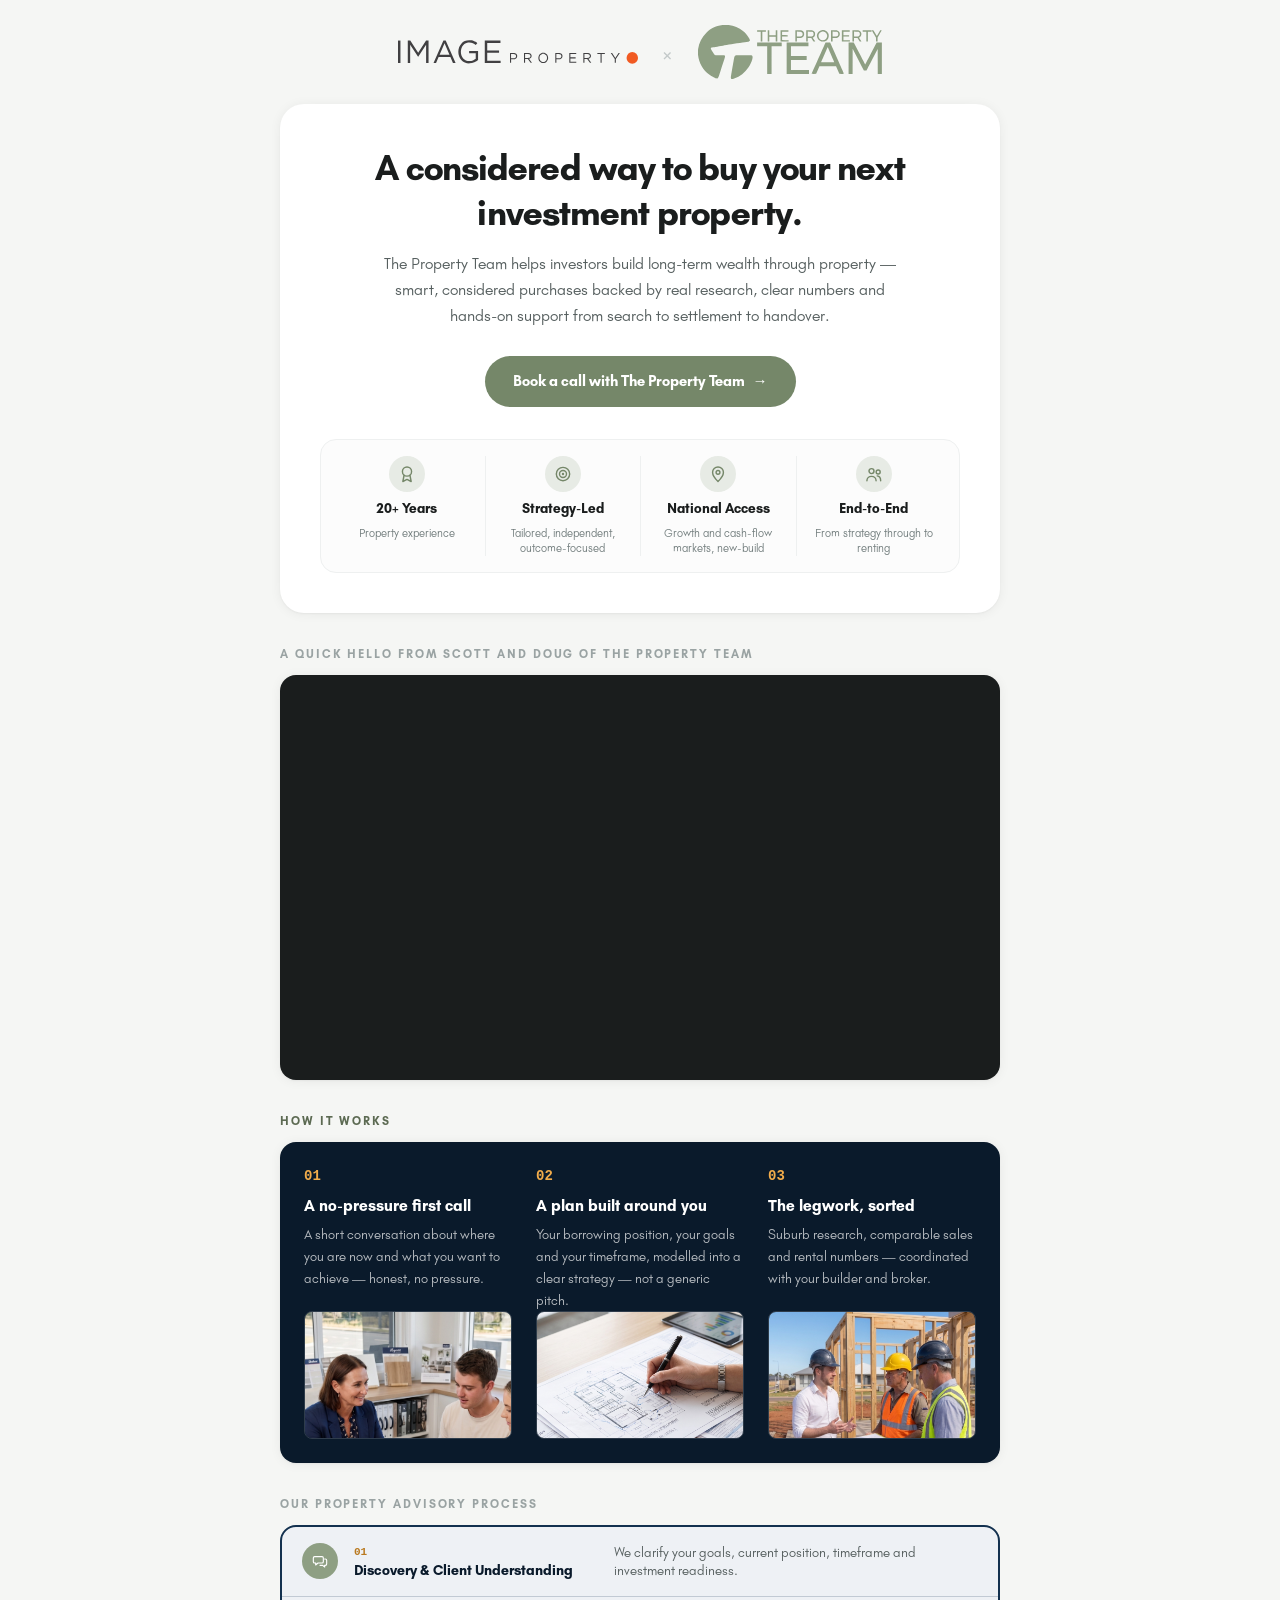
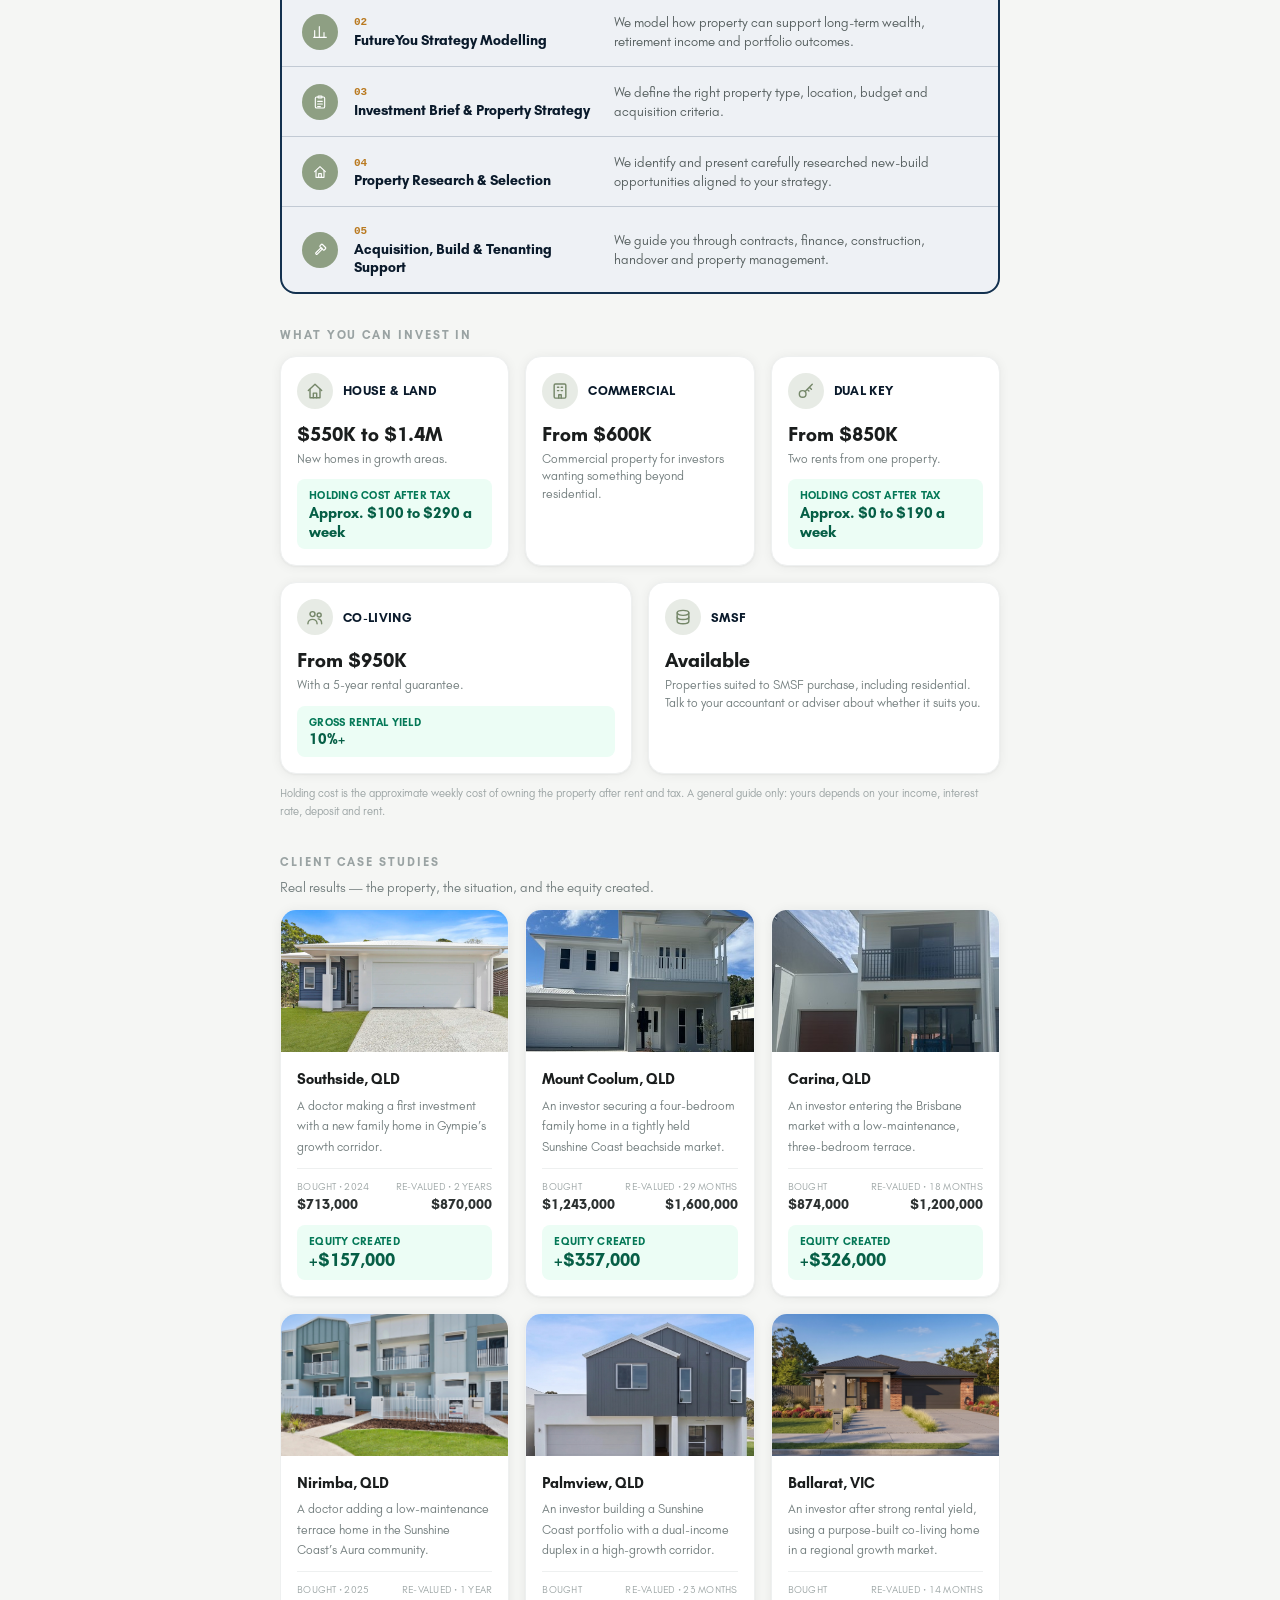
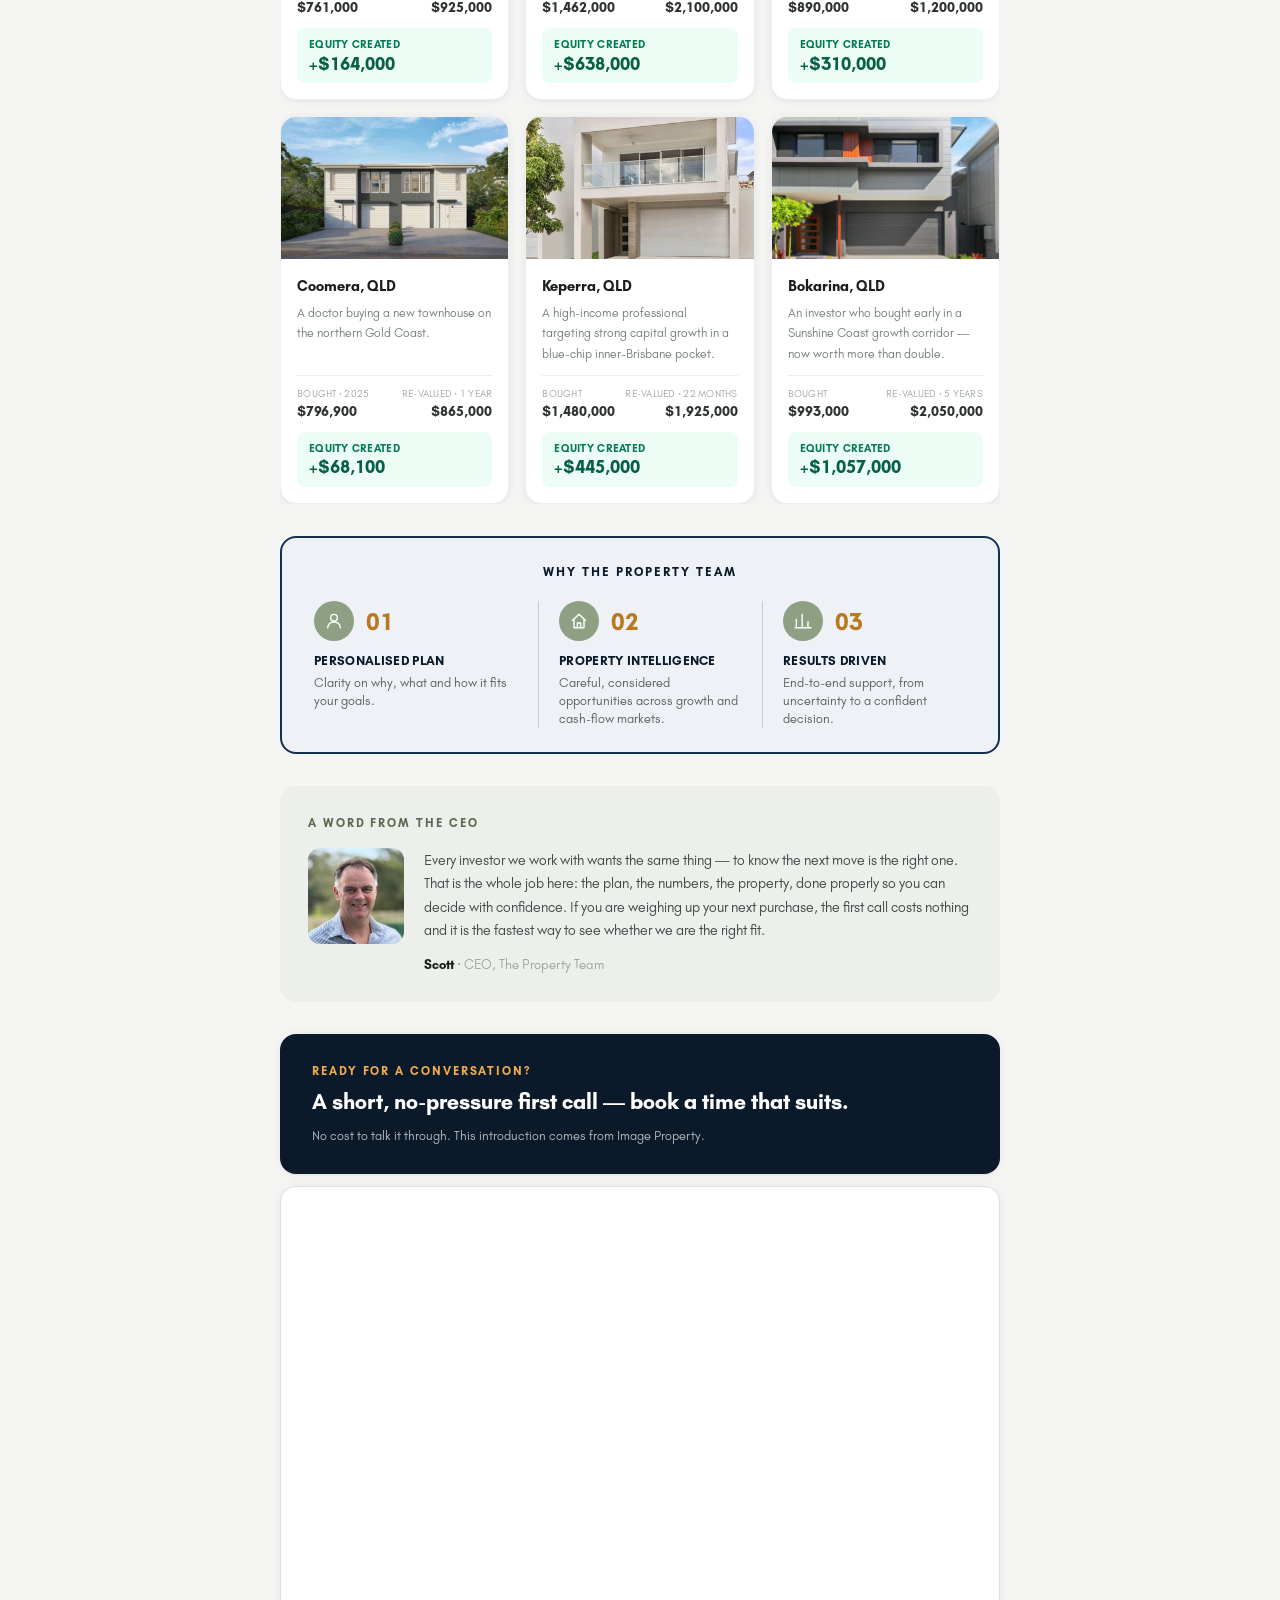
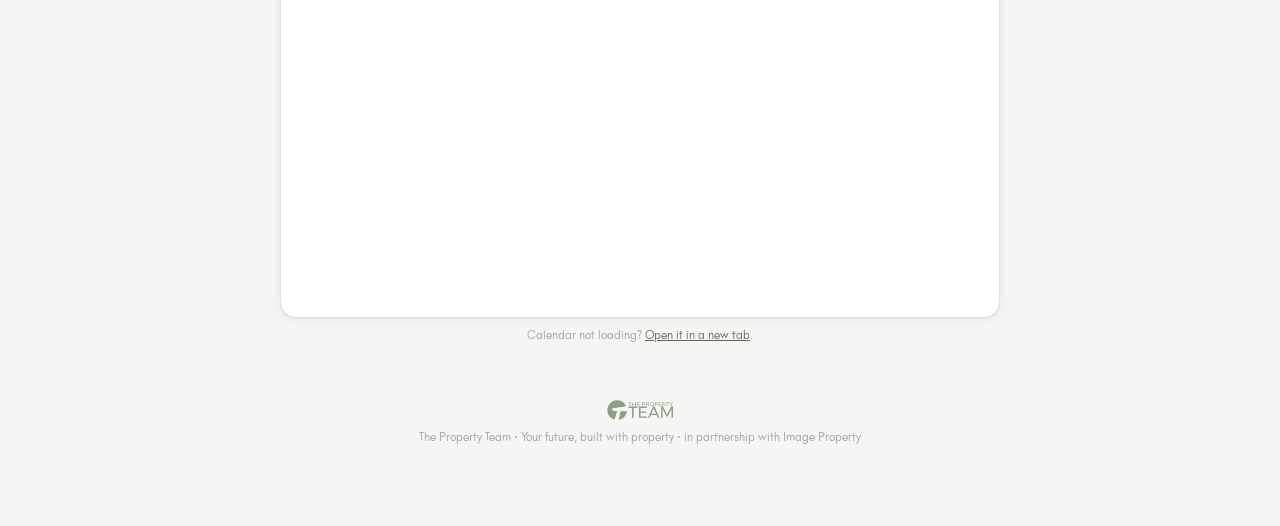
==== commit eece491b: "Publish Image Property (imageproperty)" ====
--- a/imageproperty/index.html
+++ b/imageproperty/index.html
@@ -1,4 +1,4 @@
-<!DOCTYPE html><html lang="en"><head><meta charSet="utf-8"/><meta name="viewport" content="width=device-width, initial-scale=1"/><link rel="stylesheet" href="/imageproperty/assets/3edbe6c5932f5455.css?v=310ca55f00" data-precedence="next"/><title>The Property Team</title><meta name="description" content="An introduction from Image Property. Book a short, no-pressure call with The Property Team."/><meta name="robots" content="noindex, nofollow"/><link rel="icon" href="/imageproperty/assets/icon.png?v=d92ef493cd" type="image/png" sizes="512x512"/><link rel="apple-touch-icon" href="/imageproperty/assets/apple-icon.png?v=c365394a69" type="image/png" sizes="180x180"/></head><body><div class="min-h-screen bg-sage-50 text-ink-900"><header class="mx-auto flex max-w-3xl items-center justify-center gap-4 px-6 py-6"><div class="flex items-center gap-4 sm:gap-6"><img src="/imageproperty/assets/f7dffff5-ced4-4940-92cf-5bc6c4422b24.svg?v=355e692899" alt="Image Property" class="h-11 w-auto max-w-[180px] object-contain sm:h-14 sm:max-w-[240px]"/><span class="text-[20px] font-light text-ink-300 sm:text-[24px]">×</span><svg viewBox="0 0 2070 624" class="h-11 w-auto shrink-0 sm:h-14" role="img" aria-label="The Property Team"><g transform="translate(0,624) scale(0.1,-0.1)" fill="#8e9f83"><path d="M2840 6124 c-395 -48 -718 -142 -1055 -309 -289 -143 -474 -275 -714 -509 -539 -529 -851 -1138 -946 -1851 -19 -142 -22 -530 -5 -687 90 -852 542 -1640 1237 -2162 164 -123 297 -205 493 -304 265 -133 372 -157 456 -101 59 41 91 102 154 299 32 102 104 329 160 505 56 176 188 586 295 910 106 325 198 616 205 649 20 100 -6 164 -78 187 -25 8 -188 14 -507 18 -466 6 -470 6 -523 30 -71 32 -104 74 -278 356 -179 290 -194 319 -194 362 0 44 42 87 99 103 84 22 670 121 1251 210 179 27 602 93 940 145 338 53 901 138 1250 190 349 52 650 99 668 104 87 25 152 89 152 148 0 47 -35 128 -111 258 -202 346 -362 535 -666 787 -439 364 -1005 598 -1600 663 -175 19 -523 18 -683 -1z M13891 5549 c-253 -49 -449 -233 -512 -477 -86 -338 131 -692 476 -777 97 -24 247 -22 348 4 183 48 327 164 415 336 45 87 65 175 65 285 0 181 -56 314 -187 445 -134 133 -288 196 -476 194 -47 -1 -105 -5 -129 -10z m261 -164 c228 -59 389 -306 350 -537 -44 -265 -295 -451 -550 -408 -162 27 -296 127 -367 275 -34 70 -39 89 -43 176 -4 79 -1 109 17 167 48 159 175 284 334 327 69 18 189 19 259 0z M6700 5470 l0 -80 200 0 200 0 0 -550 0 -550 90 0 90 0 0 550 0 550 200 0 200 0 0 80 0 80 -490 0 -490 0 0 -80z M7880 4920 l0 -631 88 3 87 3 0 265 0 265 358 3 357 2 0 -270 0 -270 90 0 90 0 0 630 0 631 -87 -3 -88 -3 -3 -278 -2 -277 -358 2 -357 3 0 275 0 275 -87 3 -88 3 0 -631z M9310 4920 l0 -630 450 0 450 0 0 75 0 75 -362 2 -363 3 -3 198 -2 197 315 0 315 0 0 80 0 80 -312 2 -313 3 -3 193 -2 192 355 0 355 0 0 80 0 80 -440 0 -440 0 0 -630z M10960 4920 l0 -630 85 0 85 0 0 195 0 195 208 0 c226 0 293 10 383 56 108 54 183 156 210 282 14 69 7 200 -14 261 -49 139 -179 235 -353 261 -38 5 -189 10 -336 10 l-268 0 0 -630z m656 442 c104 -47 154 -129 154 -251 0 -114 -52 -196 -155 -243 -46 -21 -65 -23 -267 -26 l-218 -3 0 276 0 277 218 -4 c199 -3 221 -6 268 -26z M12170 4921 l0 -631 85 0 85 0 0 195 0 195 198 0 197 0 120 -191 c66 -106 125 -193 131 -196 6 -2 51 -2 101 -1 l90 3 -143 209 -144 209 50 23 c60 28 131 92 164 147 44 76 59 149 54 267 -4 92 -8 116 -33 166 -50 102 -132 167 -265 209 -46 15 -106 19 -372 23 l-318 4 0 -631z m664 444 c106 -39 162 -132 159 -261 -3 -113 -47 -182 -142 -228 l-66 -31 -222 -3 -223 -3 0 276 0 277 223 -4 c184 -4 230 -8 271 -23z M14938 5544 c-5 -4 -8 -288 -8 -631 l0 -623 90 0 90 0 0 195 0 195 208 0 c224 0 281 8 379 56 198 96 278 372 173 590 -47 96 -137 166 -255 200 -49 14 -118 18 -365 21 -168 3 -308 1 -312 -3z m643 -178 c112 -42 165 -124 163 -257 -1 -121 -48 -194 -154 -242 -40 -19 -69 -21 -262 -25 l-218 -4 0 277 0 277 213 -4 c169 -4 221 -8 258 -22z M16140 4920 l0 -630 450 0 450 0 0 75 0 75 -360 0 -360 0 0 200 0 200 313 2 312 3 3 78 3 77 -316 0 -315 0 0 195 0 195 350 0 350 0 0 80 0 80 -440 0 -440 0 0 -630z M17320 4921 l0 -632 88 3 87 3 3 193 2 192 194 0 193 0 122 -195 123 -195 100 0 c77 0 97 3 91 13 -4 6 -67 99 -140 206 -73 107 -133 197 -133 201 0 4 19 15 43 26 65 29 150 115 181 183 35 79 51 202 37 284 -23 129 -99 235 -207 287 -99 49 -132 53 -466 57 l-318 5 0 -631z m664 444 c111 -41 176 -150 162 -277 -11 -108 -52 -170 -144 -215 -56 -28 -59 -28 -279 -31 l-223 -4 0 277 0 277 218 -4 c178 -4 226 -8 266 -23z M18460 5470 l0 -80 205 0 205 0 0 -550 0 -550 85 0 85 0 0 550 0 550 205 0 205 0 0 80 0 80 -495 0 -495 0 0 -80z M19487 5518 c11 -18 119 -207 241 -419 l222 -387 0 -211 0 -212 87 3 88 3 0 215 1 215 226 395 c125 217 230 403 234 413 6 16 -1 18 -81 15 l-88 -3 -176 -296 c-97 -162 -183 -305 -191 -318 -14 -21 -23 -9 -208 299 l-194 320 -90 0 -90 0 19 -32z M6700 3970 l0 -220 560 0 560 0 0 -1535 0 -1535 245 0 245 0 0 1535 0 1535 565 0 565 0 0 220 0 220 -1370 0 -1370 0 0 -220z M9990 2435 l0 -1755 1245 0 1245 0 0 220 0 220 -1005 0 -1005 0 0 555 0 555 875 0 875 0 0 220 0 220 -875 0 -875 0 0 540 0 540 975 0 975 0 0 220 0 220 -1215 0 -1215 0 0 -1755z M14311 4148 c-38 -89 -1533 -3453 -1538 -3461 -2 -4 111 -6 252 -5 l256 3 182 423 181 422 925 -2 925 -3 183 -420 182 -420 261 -3 c143 -1 260 0 260 3 0 7 -88 206 -973 2205 l-574 1295 -252 3 -252 2 -18 -42z m623 -1326 c201 -463 366 -844 366 -847 0 -3 -329 -5 -731 -5 -650 0 -730 2 -725 15 17 46 721 1684 722 1682 1 -1 167 -381 368 -845z M16890 2435 l0 -1755 225 0 225 0 2 1395 3 1395 270 -522 c149 -287 329 -637 402 -777 73 -141 233 -449 355 -686 l223 -430 146 -3 c109 -2 149 1 156 10 6 7 286 551 624 1209 l614 1196 3 -1393 2 -1394 230 0 230 0 0 1755 0 1755 -291 -2 -291 -3 -610 -1180 c-335 -649 -621 -1202 -635 -1229 l-25 -49 -44 84 c-24 46 -313 600 -641 1232 l-597 1147 -288 0 -288 0 0 -1755z M4353 2756 c-89 -28 -144 -80 -183 -171 -26 -61 -392 -2231 -393 -2330 -2 -173 81 -194 368 -97 657 222 1202 644 1580 1222 217 332 351 626 443 965 20 75 27 124 27 195 0 118 -17 158 -84 198 l-46 27 -835 2 c-668 2 -843 -1 -877 -11z"></path></g></svg></div></header><main class="mx-auto max-w-3xl px-6 pb-20"><section class="rounded-3xl bg-white p-8 text-center shadow-card sm:p-10"><h1 class="text-[30px] font-semibold leading-tight tracking-tight text-ink-900 sm:text-[36px]">A considered way to buy your next investment property.</h1><p class="mx-auto mt-4 max-w-[60ch] text-[16px] leading-relaxed text-ink-600">The Property Team helps investors build long-term wealth through property — smart, considered purchases backed by real research, clear numbers and hands-on support from search to settlement to handover.</p><a href="#book" class="mt-7 inline-flex items-center justify-center gap-2 rounded-full bg-accent px-7 py-3.5 text-[15px] font-semibold text-white transition hover:bg-accent-dark">Book a call with The Property Team<span aria-hidden="true">→</span></a><div class="mt-8 grid grid-cols-2 gap-y-4 rounded-2xl border border-ink-100 bg-ink-50/40 px-2 py-4 sm:grid-cols-4 sm:divide-x sm:divide-ink-100"><div class="flex flex-col items-center gap-1.5 px-3 text-center"><span class="flex h-9 w-9 items-center justify-center rounded-full bg-sage-100 text-sage-600"><svg viewBox="0 0 24 24" fill="none" stroke="currentColor" stroke-width="1.7" stroke-linecap="round" stroke-linejoin="round" class="h-5 w-5" aria-hidden="true"><circle cx="12" cy="9" r="5.5"></circle><path d="M8.5 13.5 7 21l5-2.5L17 21l-1.5-7.5"></path></svg></span><div class="text-[14px] font-semibold text-ink-900">20+ Years</div><div class="text-[11.5px] leading-snug text-ink-500">Property experience</div></div><div class="flex flex-col items-center gap-1.5 px-3 text-center"><span class="flex h-9 w-9 items-center justify-center rounded-full bg-sage-100 text-sage-600"><svg viewBox="0 0 24 24" fill="none" stroke="currentColor" stroke-width="1.7" stroke-linecap="round" stroke-linejoin="round" class="h-5 w-5" aria-hidden="true"><circle cx="12" cy="12" r="8"></circle><circle cx="12" cy="12" r="4.2"></circle><circle cx="12" cy="12" r="0.6" fill="currentColor"></circle></svg></span><div class="text-[14px] font-semibold text-ink-900">Strategy-Led</div><div class="text-[11.5px] leading-snug text-ink-500">Tailored, independent, outcome-focused</div></div><div class="flex flex-col items-center gap-1.5 px-3 text-center"><span class="flex h-9 w-9 items-center justify-center rounded-full bg-sage-100 text-sage-600"><svg viewBox="0 0 24 24" fill="none" stroke="currentColor" stroke-width="1.7" stroke-linecap="round" stroke-linejoin="round" class="h-5 w-5" aria-hidden="true"><path d="M12 21s6.5-6.1 6.5-11A6.5 6.5 0 0 0 5.5 10c0 4.9 6.5 11 6.5 11Z"></path><circle cx="12" cy="10" r="2.3"></circle></svg></span><div class="text-[14px] font-semibold text-ink-900">National Access</div><div class="text-[11.5px] leading-snug text-ink-500">Growth and cash-flow markets, new-build</div></div><div class="flex flex-col items-center gap-1.5 px-3 text-center"><span class="flex h-9 w-9 items-center justify-center rounded-full bg-sage-100 text-sage-600"><svg viewBox="0 0 24 24" fill="none" stroke="currentColor" stroke-width="1.7" stroke-linecap="round" stroke-linejoin="round" class="h-5 w-5" aria-hidden="true"><circle cx="9" cy="8.5" r="3"></circle><path d="M3.5 20c0-3 2.5-5.2 5.5-5.2S14.5 17 14.5 20"></path><circle cx="17" cy="9.5" r="2.4"></circle><path d="M15.8 14.3c2.4.3 4.2 2.3 4.2 5.7"></path></svg></span><div class="text-[14px] font-semibold text-ink-900">End-to-End</div><div class="text-[11.5px] leading-snug text-ink-500">From strategy through to renting</div></div></div></section><section class="mt-8"><h2 class="text-[12px] font-semibold uppercase tracking-[0.16em] text-ink-400">A quick hello from Scott and Doug of The Property Team</h2><div class="mt-3 aspect-video overflow-hidden rounded-2xl bg-ink-900 shadow-card"><iframe src="https://www.youtube.com/embed/_gmVj2GqtdA?autoplay=1&amp;mute=1&amp;playsinline=1&amp;cc_load_policy=1&amp;rel=0" title="A quick hello from Scott and Doug of The Property Team" class="h-full w-full" allow="accelerometer; autoplay; clipboard-write; encrypted-media; gyroscope; picture-in-picture" allowFullScreen=""></iframe></div></section><section class="mt-8"><h2 class="text-[12px] font-semibold uppercase tracking-[0.16em] text-ink-400 text-sage-700">How it works</h2><div class="mt-3 rounded-2xl bg-navy-900 p-6 shadow-card"><div class="grid gap-8 sm:grid-cols-3 sm:gap-6"><div class="flex h-full flex-col"><div class="font-mono text-[14px] font-semibold text-gold-500">01</div><h3 class="mt-1.5 text-[16px] font-semibold text-white">A no-pressure first call</h3><p class="mt-1.5 text-[13.5px] leading-relaxed text-white/70">A short conversation about where you are now and what you want to achieve — honest, no pressure.</p><div class="mt-4 h-40 w-full overflow-hidden rounded-lg border border-white/15 sm:mt-auto sm:h-32"><img src="/imageproperty/assets/referral-step-call.jpg?v=f6d81dda2c" alt="Walking clients through their options" class="h-full w-full object-cover"/></div></div><div class="flex h-full flex-col"><div class="font-mono text-[14px] font-semibold text-gold-500">02</div><h3 class="mt-1.5 text-[16px] font-semibold text-white">A plan built around you</h3><p class="mt-1.5 text-[13.5px] leading-relaxed text-white/70">Your borrowing position, your goals and your timeframe, modelled into a clear strategy — not a generic pitch.</p><div class="mt-4 h-40 w-full overflow-hidden rounded-lg border border-white/15 sm:mt-auto sm:h-32"><img src="/imageproperty/assets/referral-step-plan.jpg?v=f28250293b" alt="Reviewing the floor plan and the numbers" class="h-full w-full object-cover"/></div></div><div class="flex h-full flex-col"><div class="font-mono text-[14px] font-semibold text-gold-500">03</div><h3 class="mt-1.5 text-[16px] font-semibold text-white">The legwork, sorted</h3><p class="mt-1.5 text-[13.5px] leading-relaxed text-white/70">Suburb research, comparable sales and rental numbers — coordinated with your builder and broker.</p><div class="mt-4 h-40 w-full overflow-hidden rounded-lg border border-white/15 sm:mt-auto sm:h-32"><img src="/imageproperty/assets/referral-step-build.jpg?v=8b96141877" alt="On site reviewing the build" class="h-full w-full object-cover"/></div></div></div></div></section><section class="mt-8"><h2 class="text-[12px] font-semibold uppercase tracking-[0.16em] text-ink-400">Our Property Advisory Process</h2><div class="mt-3 divide-y divide-navy-500/20 overflow-hidden rounded-2xl border-2 border-navy-500 bg-navy-50"><div class="flex items-start gap-4 px-5 py-4 sm:items-center"><span class="flex h-9 w-9 shrink-0 items-center justify-center rounded-full bg-sage-500 text-white"><svg viewBox="0 0 24 24" fill="none" stroke="currentColor" stroke-width="1.7" stroke-linecap="round" stroke-linejoin="round" class="h-4 w-4" aria-hidden="true"><path d="M4 5.5h11a2 2 0 0 1 2 2V13a2 2 0 0 1-2 2H9l-3.5 3v-3H4a2 2 0 0 1-2-2V7.5a2 2 0 0 1 2-2Z"></path><path d="M19 9h1a2 2 0 0 1 2 2v5.5a2 2 0 0 1-2 2h-1v2.5l-3-2.5h-4"></path></svg></span><div class="flex flex-1 flex-col gap-1 sm:flex-row sm:items-center sm:gap-5"><div class="sm:w-[240px] sm:shrink-0"><div class="font-mono text-[11px] font-semibold text-gold-700">01</div><div class="text-[14.5px] font-semibold leading-tight text-navy-900">Discovery &amp; Client Understanding</div></div><p class="text-[13.5px] leading-snug text-ink-600">We clarify your goals, current position, timeframe and investment readiness.</p></div></div><div class="flex items-start gap-4 px-5 py-4 sm:items-center"><span class="flex h-9 w-9 shrink-0 items-center justify-center rounded-full bg-sage-500 text-white"><svg viewBox="0 0 24 24" fill="none" stroke="currentColor" stroke-width="1.7" stroke-linecap="round" stroke-linejoin="round" class="h-4 w-4" aria-hidden="true"><path d="M4 20V10M11 20V4M18 20v-7"></path><path d="M2.5 20h19"></path></svg></span><div class="flex flex-1 flex-col gap-1 sm:flex-row sm:items-center sm:gap-5"><div class="sm:w-[240px] sm:shrink-0"><div class="font-mono text-[11px] font-semibold text-gold-700">02</div><div class="text-[14.5px] font-semibold leading-tight text-navy-900">FutureYou Strategy Modelling</div></div><p class="text-[13.5px] leading-snug text-ink-600">We model how property can support long-term wealth, retirement income and portfolio outcomes.</p></div></div><div class="flex items-start gap-4 px-5 py-4 sm:items-center"><span class="flex h-9 w-9 shrink-0 items-center justify-center rounded-full bg-sage-500 text-white"><svg viewBox="0 0 24 24" fill="none" stroke="currentColor" stroke-width="1.7" stroke-linecap="round" stroke-linejoin="round" class="h-4 w-4" aria-hidden="true"><rect x="5" y="4.5" width="14" height="16.5" rx="2"></rect><rect x="9" y="3" width="6" height="3" rx="1"></rect><path d="M8.5 11h7M8.5 15h7M8.5 19h4"></path></svg></span><div class="flex flex-1 flex-col gap-1 sm:flex-row sm:items-center sm:gap-5"><div class="sm:w-[240px] sm:shrink-0"><div class="font-mono text-[11px] font-semibold text-gold-700">03</div><div class="text-[14.5px] font-semibold leading-tight text-navy-900">Investment Brief &amp; Property Strategy</div></div><p class="text-[13.5px] leading-snug text-ink-600">We define the right property type, location, budget and acquisition criteria.</p></div></div><div class="flex items-start gap-4 px-5 py-4 sm:items-center"><span class="flex h-9 w-9 shrink-0 items-center justify-center rounded-full bg-sage-500 text-white"><svg viewBox="0 0 24 24" fill="none" stroke="currentColor" stroke-width="1.7" stroke-linecap="round" stroke-linejoin="round" class="h-4 w-4" aria-hidden="true"><path d="M4 11.5 12 4l8 7.5"></path><path d="M6 10v10h12V10"></path><path d="M10 20v-5.5h4V20"></path></svg></span><div class="flex flex-1 flex-col gap-1 sm:flex-row sm:items-center sm:gap-5"><div class="sm:w-[240px] sm:shrink-0"><div class="font-mono text-[11px] font-semibold text-gold-700">04</div><div class="text-[14.5px] font-semibold leading-tight text-navy-900">Property Research &amp; Selection</div></div><p class="text-[13.5px] leading-snug text-ink-600">We identify and present carefully researched new-build opportunities aligned to your strategy.</p></div></div><div class="flex items-start gap-4 px-5 py-4 sm:items-center"><span class="flex h-9 w-9 shrink-0 items-center justify-center rounded-full bg-sage-500 text-white"><svg viewBox="0 0 24 24" fill="none" stroke="currentColor" stroke-width="1.7" stroke-linecap="round" stroke-linejoin="round" class="h-4 w-4" aria-hidden="true"><g transform="rotate(45 12 12)"><rect x="7.5" y="3.5" width="9" height="5" rx="1.3"></rect><rect x="10.6" y="8" width="2.8" height="12.5" rx="1.3"></rect></g></svg></span><div class="flex flex-1 flex-col gap-1 sm:flex-row sm:items-center sm:gap-5"><div class="sm:w-[240px] sm:shrink-0"><div class="font-mono text-[11px] font-semibold text-gold-700">05</div><div class="text-[14.5px] font-semibold leading-tight text-navy-900">Acquisition, Build &amp; Tenanting Support</div></div><p class="text-[13.5px] leading-snug text-ink-600">We guide you through contracts, finance, construction, handover and property management.</p></div></div></div></section><section class="mt-8"><h2 class="text-[12px] font-semibold uppercase tracking-[0.16em] text-ink-400">Client case studies</h2><p class="mt-1.5 text-[13.5px] text-ink-500">Real results — the property, the situation, and the equity created.</p><div class="mt-3 grid gap-4 sm:grid-cols-3"><div class="flex w-full flex-col overflow-hidden rounded-2xl border border-ink-100 bg-white shadow-card"><div class="relative aspect-[16/10] w-full shrink-0 bg-ink-50"><img src="/imageproperty/assets/cs-photo-drh.jpg?v=038e2d2b4a" alt="" class="absolute inset-0 h-full w-full object-cover"/></div><div class="flex flex-1 flex-col p-4"><div class="text-[15px] font-semibold text-ink-900">Keperra, QLD</div><p class="mt-1 text-[12.5px] leading-relaxed text-ink-500">A high-income professional targeting strong capital growth in a blue-chip inner-Brisbane pocket.</p><div class="mt-auto pt-3"><div class="flex items-end justify-between border-t border-ink-100 pt-2.5"><div><div class="text-[10px] uppercase tracking-wide text-ink-400">Bought</div><div class="text-[14px] font-semibold text-ink-800">$1,480,000</div></div><div class="text-right"><div class="text-[10px] uppercase tracking-wide text-ink-400">Re-valued<!-- --> · 22 months</div><div class="text-[14px] font-semibold text-ink-800">$1,925,000</div></div></div><div class="mt-2.5 rounded-lg bg-emerald-50 px-3 py-2"><div class="text-[11px] font-semibold uppercase tracking-wide text-emerald-700">Equity created</div><div class="whitespace-nowrap text-[18px] font-bold leading-tight text-emerald-800">+<!-- -->$445,000</div></div></div></div></div><div class="flex w-full flex-col overflow-hidden rounded-2xl border border-ink-100 bg-white shadow-card"><div class="relative aspect-[16/10] w-full shrink-0 bg-ink-50"><img src="/imageproperty/assets/cs-photo-dro.jpg?v=a0c4d1b574" alt="" class="absolute inset-0 h-full w-full object-cover"/></div><div class="flex flex-1 flex-col p-4"><div class="text-[15px] font-semibold text-ink-900">Palmview, QLD</div><p class="mt-1 text-[12.5px] leading-relaxed text-ink-500">An investor building a Sunshine Coast portfolio with a dual-income duplex in a high-growth corridor.</p><div class="mt-auto pt-3"><div class="flex items-end justify-between border-t border-ink-100 pt-2.5"><div><div class="text-[10px] uppercase tracking-wide text-ink-400">Bought</div><div class="text-[14px] font-semibold text-ink-800">$1,462,000</div></div><div class="text-right"><div class="text-[10px] uppercase tracking-wide text-ink-400">Re-valued<!-- --> · 23 months</div><div class="text-[14px] font-semibold text-ink-800">$2,100,000</div></div></div><div class="mt-2.5 rounded-lg bg-emerald-50 px-3 py-2"><div class="text-[11px] font-semibold uppercase tracking-wide text-emerald-700">Equity created</div><div class="whitespace-nowrap text-[18px] font-bold leading-tight text-emerald-800">+<!-- -->$638,000</div></div></div></div></div><div class="flex w-full flex-col overflow-hidden rounded-2xl border border-ink-100 bg-white shadow-card"><div class="relative aspect-[16/10] w-full shrink-0 bg-ink-50"><img src="/imageproperty/assets/cs-photo-drr.jpg?v=eada2c0f2b" alt="" class="absolute inset-0 h-full w-full object-cover"/></div><div class="flex flex-1 flex-col p-4"><div class="text-[15px] font-semibold text-ink-900">Ballarat, VIC</div><p class="mt-1 text-[12.5px] leading-relaxed text-ink-500">An investor after strong rental yield, using a purpose-built co-living home in a regional growth market.</p><div class="mt-auto pt-3"><div class="flex items-end justify-between border-t border-ink-100 pt-2.5"><div><div class="text-[10px] uppercase tracking-wide text-ink-400">Bought</div><div class="text-[14px] font-semibold text-ink-800">$890,000</div></div><div class="text-right"><div class="text-[10px] uppercase tracking-wide text-ink-400">Re-valued<!-- --> · 14 months</div><div class="text-[14px] font-semibold text-ink-800">$1,200,000</div></div></div><div class="mt-2.5 rounded-lg bg-emerald-50 px-3 py-2"><div class="text-[11px] font-semibold uppercase tracking-wide text-emerald-700">Equity created</div><div class="whitespace-nowrap text-[18px] font-bold leading-tight text-emerald-800">+<!-- -->$310,000</div></div></div></div></div></div><div data-case-reveal="true" class="grid transition-[grid-template-rows] duration-700 ease-out motion-reduce:transition-none" style="grid-template-rows:0fr"><div class="min-h-0 overflow-hidden"><div class="grid gap-4 pt-4 sm:grid-cols-3"><div class="flex transition duration-700 ease-out motion-reduce:transition-none" style="opacity:0;transform:translateY(28px) scale(0.97);transition-delay:0ms"><div class="flex w-full flex-col overflow-hidden rounded-2xl border border-ink-100 bg-white shadow-card"><div class="relative aspect-[16/10] w-full shrink-0 bg-ink-50"><img src="/imageproperty/assets/cs-photo-drb.jpg?v=894bdea881" alt="" class="absolute inset-0 h-full w-full object-cover"/></div><div class="flex flex-1 flex-col p-4"><div class="text-[15px] font-semibold text-ink-900">Bokarina, QLD</div><p class="mt-1 text-[12.5px] leading-relaxed text-ink-500">An investor who bought early in a Sunshine Coast growth corridor — now worth more than double.</p><div class="mt-auto pt-3"><div class="flex items-end justify-between border-t border-ink-100 pt-2.5"><div><div class="text-[10px] uppercase tracking-wide text-ink-400">Bought</div><div class="text-[14px] font-semibold text-ink-800">$993,000</div></div><div class="text-right"><div class="text-[10px] uppercase tracking-wide text-ink-400">Re-valued<!-- --> · 5 years</div><div class="text-[14px] font-semibold text-ink-800">$2,050,000</div></div></div><div class="mt-2.5 rounded-lg bg-emerald-50 px-3 py-2"><div class="text-[11px] font-semibold uppercase tracking-wide text-emerald-700">Equity created</div><div class="whitespace-nowrap text-[18px] font-bold leading-tight text-emerald-800">+<!-- -->$1,057,000</div></div></div></div></div></div><div class="flex transition duration-700 ease-out motion-reduce:transition-none" style="opacity:0;transform:translateY(28px) scale(0.97);transition-delay:0ms"><div class="flex w-full flex-col overflow-hidden rounded-2xl border border-ink-100 bg-white shadow-card"><div class="relative aspect-[16/10] w-full shrink-0 bg-ink-50"><img src="/imageproperty/assets/cs-photo-drc.jpg?v=2bdce38f4e" alt="" class="absolute inset-0 h-full w-full object-cover"/></div><div class="flex flex-1 flex-col p-4"><div class="text-[15px] font-semibold text-ink-900">Carina, QLD</div><p class="mt-1 text-[12.5px] leading-relaxed text-ink-500">An investor entering the Brisbane market with a low-maintenance, three-bedroom terrace.</p><div class="mt-auto pt-3"><div class="flex items-end justify-between border-t border-ink-100 pt-2.5"><div><div class="text-[10px] uppercase tracking-wide text-ink-400">Bought</div><div class="text-[14px] font-semibold text-ink-800">$874,000</div></div><div class="text-right"><div class="text-[10px] uppercase tracking-wide text-ink-400">Re-valued<!-- --> · 18 months</div><div class="text-[14px] font-semibold text-ink-800">$1,200,000</div></div></div><div class="mt-2.5 rounded-lg bg-emerald-50 px-3 py-2"><div class="text-[11px] font-semibold uppercase tracking-wide text-emerald-700">Equity created</div><div class="whitespace-nowrap text-[18px] font-bold leading-tight text-emerald-800">+<!-- -->$326,000</div></div></div></div></div></div><div class="flex transition duration-700 ease-out motion-reduce:transition-none" style="opacity:0;transform:translateY(28px) scale(0.97);transition-delay:0ms"><div class="flex w-full flex-col overflow-hidden rounded-2xl border border-ink-100 bg-white shadow-card"><div class="relative aspect-[16/10] w-full shrink-0 bg-ink-50"><img src="/imageproperty/assets/cs-photo-drd.jpg?v=eff4bd5755" alt="" class="absolute inset-0 h-full w-full object-cover"/></div><div class="flex flex-1 flex-col p-4"><div class="text-[15px] font-semibold text-ink-900">Mount Coolum, QLD</div><p class="mt-1 text-[12.5px] leading-relaxed text-ink-500">An investor securing a four-bedroom family home in a tightly held Sunshine Coast beachside market.</p><div class="mt-auto pt-3"><div class="flex items-end justify-between border-t border-ink-100 pt-2.5"><div><div class="text-[10px] uppercase tracking-wide text-ink-400">Bought</div><div class="text-[14px] font-semibold text-ink-800">$1,243,000</div></div><div class="text-right"><div class="text-[10px] uppercase tracking-wide text-ink-400">Re-valued<!-- --> · 29 months</div><div class="text-[14px] font-semibold text-ink-800">$1,600,000</div></div></div><div class="mt-2.5 rounded-lg bg-emerald-50 px-3 py-2"><div class="text-[11px] font-semibold uppercase tracking-wide text-emerald-700">Equity created</div><div class="whitespace-nowrap text-[18px] font-bold leading-tight text-emerald-800">+<!-- -->$357,000</div></div></div></div></div></div></div></div></div></section><section class="mt-8 rounded-2xl border-2 border-navy-500 bg-navy-50 px-6 py-6 sm:px-8"><h2 class="text-center text-[12.5px] font-semibold uppercase tracking-[0.16em] text-navy-900">Why The Property Team</h2><div class="mt-5 grid gap-6 sm:grid-cols-3 sm:gap-5 sm:divide-x sm:divide-navy-500/20"><div class=""><div class="flex items-center gap-3"><span class="flex h-10 w-10 shrink-0 items-center justify-center rounded-full bg-sage-500 text-white"><svg viewBox="0 0 24 24" fill="none" stroke="currentColor" stroke-width="1.7" stroke-linecap="round" stroke-linejoin="round" class="h-5 w-5" aria-hidden="true"><circle cx="12" cy="8" r="4"></circle><path d="M4.5 20c0-4.1 3.4-6.8 7.5-6.8s7.5 2.7 7.5 6.8"></path></svg></span><span class="text-[24px] font-bold text-gold-700">01</span></div><h3 class="mt-2.5 text-[13px] font-semibold uppercase tracking-wide text-navy-900">Personalised Plan</h3><p class="mt-1 text-[13px] leading-snug text-ink-600">Clarity on why, what and how it fits your goals.</p></div><div class="sm:pl-5"><div class="flex items-center gap-3"><span class="flex h-10 w-10 shrink-0 items-center justify-center rounded-full bg-sage-500 text-white"><svg viewBox="0 0 24 24" fill="none" stroke="currentColor" stroke-width="1.7" stroke-linecap="round" stroke-linejoin="round" class="h-5 w-5" aria-hidden="true"><path d="M4 11.5 12 4l8 7.5"></path><path d="M6 10v10h12V10"></path><path d="M10 20v-5.5h4V20"></path></svg></span><span class="text-[24px] font-bold text-gold-700">02</span></div><h3 class="mt-2.5 text-[13px] font-semibold uppercase tracking-wide text-navy-900">Property Intelligence</h3><p class="mt-1 text-[13px] leading-snug text-ink-600">Careful, considered opportunities across growth and cash-flow markets.</p></div><div class="sm:pl-5"><div class="flex items-center gap-3"><span class="flex h-10 w-10 shrink-0 items-center justify-center rounded-full bg-sage-500 text-white"><svg viewBox="0 0 24 24" fill="none" stroke="currentColor" stroke-width="1.7" stroke-linecap="round" stroke-linejoin="round" class="h-5 w-5" aria-hidden="true"><path d="M4 20V10M11 20V4M18 20v-7"></path><path d="M2.5 20h19"></path></svg></span><span class="text-[24px] font-bold text-gold-700">03</span></div><h3 class="mt-2.5 text-[13px] font-semibold uppercase tracking-wide text-navy-900">Results Driven</h3><p class="mt-1 text-[13px] leading-snug text-ink-600">End-to-end support, from uncertainty to a confident decision.</p></div></div></section><section class="mt-8 rounded-2xl bg-sage-100/60 p-6 sm:p-7"><h2 class="text-[12px] font-semibold uppercase tracking-[0.16em] text-ink-400 text-sage-700">A word from the CEO</h2><div class="mt-4 flex flex-col gap-4 sm:flex-row sm:items-start sm:gap-5"><div class="h-24 w-24 shrink-0 overflow-hidden rounded-xl bg-white"><img src="/imageproperty/assets/f884ecbf-2ff6-4258-9e25-650d41bbbc56.jpeg?v=2311d6c34b" alt="Scott" class="h-full w-full object-cover object-[center_18%]"/></div><div><p class="whitespace-pre-line text-[14.5px] leading-relaxed text-ink-700">Every investor we work with wants the same thing — to know the next move is the right one. That is the whole job here: the plan, the numbers, the property, done properly so you can decide with confidence. If you are weighing up your next purchase, the first call costs nothing and it is the fastest way to see whether we are the right fit.</p><p class="mt-3 text-[13.5px] font-semibold text-ink-900">Scott<span class="font-normal text-ink-400"> · CEO, The Property Team</span></p></div></div></section><section id="book" class="mt-8 scroll-mt-6"><div class="rounded-2xl bg-navy-900 px-6 py-7 text-white shadow-card sm:px-8"><div class="text-[12px] font-semibold uppercase tracking-[0.16em] text-gold-500">Ready for a conversation?</div><div class="mt-1.5 text-[22px] font-semibold leading-snug">A short, no-pressure first call — book a time that suits.</div><p class="mt-2 text-[13px] leading-relaxed text-white/70">No cost to talk it through. This introduction comes from <!-- -->Image Property<!-- -->.</p><a href="https://api.leadconnectorhq.com/widget/booking/md7tv6CkmKEqa4Ix7BVp?utm_source=refer-imageproperty&amp;utm_campaign=referral&amp;hide_gdpr_banner=1" class="mt-5 inline-flex items-center gap-2 rounded-full bg-sage-500 px-6 py-3.5 text-[15px] font-semibold text-white transition hover:bg-sage-600 sm:hidden">Book a call with The Property Team<span aria-hidden="true">→</span></a></div><div class="mt-3 hidden overflow-hidden rounded-2xl border border-ink-200 bg-white shadow-card sm:block"><iframe id="refer-booking-imageproperty" src="https://api.leadconnectorhq.com/widget/booking/md7tv6CkmKEqa4Ix7BVp?utm_source=refer-imageproperty&amp;utm_campaign=referral&amp;hide_gdpr_banner=1" title="Book a call with The Property Team" scrolling="no" data-booking-frame="ghl" class="h-[730px] w-full border-0"></iframe></div><p class="mt-2 hidden text-center text-[12px] text-ink-400 sm:block">Calendar not loading?<!-- --> <a href="https://api.leadconnectorhq.com/widget/booking/md7tv6CkmKEqa4Ix7BVp" target="_blank" rel="noreferrer" class="text-sage-700 underline">Open it in a new tab</a>.</p></section><footer class="mt-14 flex flex-col items-center gap-2 text-center text-[12px] text-ink-400"><svg viewBox="0 0 2070 624" class="h-5 w-auto" role="img" aria-label="The Property Team"><g transform="translate(0,624) scale(0.1,-0.1)" fill="#8e9f83"><path d="M2840 6124 c-395 -48 -718 -142 -1055 -309 -289 -143 -474 -275 -714 -509 -539 -529 -851 -1138 -946 -1851 -19 -142 -22 -530 -5 -687 90 -852 542 -1640 1237 -2162 164 -123 297 -205 493 -304 265 -133 372 -157 456 -101 59 41 91 102 154 299 32 102 104 329 160 505 56 176 188 586 295 910 106 325 198 616 205 649 20 100 -6 164 -78 187 -25 8 -188 14 -507 18 -466 6 -470 6 -523 30 -71 32 -104 74 -278 356 -179 290 -194 319 -194 362 0 44 42 87 99 103 84 22 670 121 1251 210 179 27 602 93 940 145 338 53 901 138 1250 190 349 52 650 99 668 104 87 25 152 89 152 148 0 47 -35 128 -111 258 -202 346 -362 535 -666 787 -439 364 -1005 598 -1600 663 -175 19 -523 18 -683 -1z M13891 5549 c-253 -49 -449 -233 -512 -477 -86 -338 131 -692 476 -777 97 -24 247 -22 348 4 183 48 327 164 415 336 45 87 65 175 65 285 0 181 -56 314 -187 445 -134 133 -288 196 -476 194 -47 -1 -105 -5 -129 -10z m261 -164 c228 -59 389 -306 350 -537 -44 -265 -295 -451 -550 -408 -162 27 -296 127 -367 275 -34 70 -39 89 -43 176 -4 79 -1 109 17 167 48 159 175 284 334 327 69 18 189 19 259 0z M6700 5470 l0 -80 200 0 200 0 0 -550 0 -550 90 0 90 0 0 550 0 550 200 0 200 0 0 80 0 80 -490 0 -490 0 0 -80z M7880 4920 l0 -631 88 3 87 3 0 265 0 265 358 3 357 2 0 -270 0 -270 90 0 90 0 0 630 0 631 -87 -3 -88 -3 -3 -278 -2 -277 -358 2 -357 3 0 275 0 275 -87 3 -88 3 0 -631z M9310 4920 l0 -630 450 0 450 0 0 75 0 75 -362 2 -363 3 -3 198 -2 197 315 0 315 0 0 80 0 80 -312 2 -313 3 -3 193 -2 192 355 0 355 0 0 80 0 80 -440 0 -440 0 0 -630z M10960 4920 l0 -630 85 0 85 0 0 195 0 195 208 0 c226 0 293 10 383 56 108 54 183 156 210 282 14 69 7 200 -14 261 -49 139 -179 235 -353 261 -38 5 -189 10 -336 10 l-268 0 0 -630z m656 442 c104 -47 154 -129 154 -251 0 -114 -52 -196 -155 -243 -46 -21 -65 -23 -267 -26 l-218 -3 0 276 0 277 218 -4 c199 -3 221 -6 268 -26z M12170 4921 l0 -631 85 0 85 0 0 195 0 195 198 0 197 0 120 -191 c66 -106 125 -193 131 -196 6 -2 51 -2 101 -1 l90 3 -143 209 -144 209 50 23 c60 28 131 92 164 147 44 76 59 149 54 267 -4 92 -8 116 -33 166 -50 102 -132 167 -265 209 -46 15 -106 19 -372 23 l-318 4 0 -631z m664 444 c106 -39 162 -132 159 -261 -3 -113 -47 -182 -142 -228 l-66 -31 -222 -3 -223 -3 0 276 0 277 223 -4 c184 -4 230 -8 271 -23z M14938 5544 c-5 -4 -8 -288 -8 -631 l0 -623 90 0 90 0 0 195 0 195 208 0 c224 0 281 8 379 56 198 96 278 372 173 590 -47 96 -137 166 -255 200 -49 14 -118 18 -365 21 -168 3 -308 1 -312 -3z m643 -178 c112 -42 165 -124 163 -257 -1 -121 -48 -194 -154 -242 -40 -19 -69 -21 -262 -25 l-218 -4 0 277 0 277 213 -4 c169 -4 221 -8 258 -22z M16140 4920 l0 -630 450 0 450 0 0 75 0 75 -360 0 -360 0 0 200 0 200 313 2 312 3 3 78 3 77 -316 0 -315 0 0 195 0 195 350 0 350 0 0 80 0 80 -440 0 -440 0 0 -630z M17320 4921 l0 -632 88 3 87 3 3 193 2 192 194 0 193 0 122 -195 123 -195 100 0 c77 0 97 3 91 13 -4 6 -67 99 -140 206 -73 107 -133 197 -133 201 0 4 19 15 43 26 65 29 150 115 181 183 35 79 51 202 37 284 -23 129 -99 235 -207 287 -99 49 -132 53 -466 57 l-318 5 0 -631z m664 444 c111 -41 176 -150 162 -277 -11 -108 -52 -170 -144 -215 -56 -28 -59 -28 -279 -31 l-223 -4 0 277 0 277 218 -4 c178 -4 226 -8 266 -23z M18460 5470 l0 -80 205 0 205 0 0 -550 0 -550 85 0 85 0 0 550 0 550 205 0 205 0 0 80 0 80 -495 0 -495 0 0 -80z M19487 5518 c11 -18 119 -207 241 -419 l222 -387 0 -211 0 -212 87 3 88 3 0 215 1 215 226 395 c125 217 230 403 234 413 6 16 -1 18 -81 15 l-88 -3 -176 -296 c-97 -162 -183 -305 -191 -318 -14 -21 -23 -9 -208 299 l-194 320 -90 0 -90 0 19 -32z M6700 3970 l0 -220 560 0 560 0 0 -1535 0 -1535 245 0 245 0 0 1535 0 1535 565 0 565 0 0 220 0 220 -1370 0 -1370 0 0 -220z M9990 2435 l0 -1755 1245 0 1245 0 0 220 0 220 -1005 0 -1005 0 0 555 0 555 875 0 875 0 0 220 0 220 -875 0 -875 0 0 540 0 540 975 0 975 0 0 220 0 220 -1215 0 -1215 0 0 -1755z M14311 4148 c-38 -89 -1533 -3453 -1538 -3461 -2 -4 111 -6 252 -5 l256 3 182 423 181 422 925 -2 925 -3 183 -420 182 -420 261 -3 c143 -1 260 0 260 3 0 7 -88 206 -973 2205 l-574 1295 -252 3 -252 2 -18 -42z m623 -1326 c201 -463 366 -844 366 -847 0 -3 -329 -5 -731 -5 -650 0 -730 2 -725 15 17 46 721 1684 722 1682 1 -1 167 -381 368 -845z M16890 2435 l0 -1755 225 0 225 0 2 1395 3 1395 270 -522 c149 -287 329 -637 402 -777 73 -141 233 -449 355 -686 l223 -430 146 -3 c109 -2 149 1 156 10 6 7 286 551 624 1209 l614 1196 3 -1393 2 -1394 230 0 230 0 0 1755 0 1755 -291 -2 -291 -3 -610 -1180 c-335 -649 -621 -1202 -635 -1229 l-25 -49 -44 84 c-24 46 -313 600 -641 1232 l-597 1147 -288 0 -288 0 0 -1755z M4353 2756 c-89 -28 -144 -80 -183 -171 -26 -61 -392 -2231 -393 -2330 -2 -173 81 -194 368 -97 657 222 1202 644 1580 1222 217 332 351 626 443 965 20 75 27 124 27 195 0 118 -17 158 -84 198 l-46 27 -835 2 c-668 2 -843 -1 -877 -11z"></path></g></svg><span>The Property Team · Your future, built with property · in partnership with <!-- -->Image Property</span></footer></main></div><script>
+<!DOCTYPE html><html lang="en"><head><meta charSet="utf-8"/><meta name="viewport" content="width=device-width, initial-scale=1"/><link rel="stylesheet" href="/imageproperty/assets/441a31575a7a1449.css?v=553aaea24b" data-precedence="next"/><title>The Property Team</title><meta name="description" content="An introduction from Image Property. Book a short, no-pressure call with The Property Team."/><meta name="robots" content="noindex, nofollow"/><link rel="icon" href="/imageproperty/assets/icon.png?v=d92ef493cd" type="image/png" sizes="512x512"/><link rel="apple-touch-icon" href="/imageproperty/assets/apple-icon.png?v=c365394a69" type="image/png" sizes="180x180"/></head><body><div class="min-h-screen bg-sage-50 text-ink-900"><header class="mx-auto flex max-w-3xl items-center justify-center gap-4 px-6 py-6"><div class="flex items-center gap-4 sm:gap-6"><img src="/imageproperty/assets/f7dffff5-ced4-4940-92cf-5bc6c4422b24.svg?v=355e692899" alt="Image Property" class="h-11 w-auto max-w-[180px] object-contain sm:h-14 sm:max-w-[240px]"/><span class="text-[20px] font-light text-ink-300 sm:text-[24px]">×</span><svg viewBox="0 0 2070 624" class="h-11 w-auto shrink-0 sm:h-14" role="img" aria-label="The Property Team"><g transform="translate(0,624) scale(0.1,-0.1)" fill="#8e9f83"><path d="M2840 6124 c-395 -48 -718 -142 -1055 -309 -289 -143 -474 -275 -714 -509 -539 -529 -851 -1138 -946 -1851 -19 -142 -22 -530 -5 -687 90 -852 542 -1640 1237 -2162 164 -123 297 -205 493 -304 265 -133 372 -157 456 -101 59 41 91 102 154 299 32 102 104 329 160 505 56 176 188 586 295 910 106 325 198 616 205 649 20 100 -6 164 -78 187 -25 8 -188 14 -507 18 -466 6 -470 6 -523 30 -71 32 -104 74 -278 356 -179 290 -194 319 -194 362 0 44 42 87 99 103 84 22 670 121 1251 210 179 27 602 93 940 145 338 53 901 138 1250 190 349 52 650 99 668 104 87 25 152 89 152 148 0 47 -35 128 -111 258 -202 346 -362 535 -666 787 -439 364 -1005 598 -1600 663 -175 19 -523 18 -683 -1z M13891 5549 c-253 -49 -449 -233 -512 -477 -86 -338 131 -692 476 -777 97 -24 247 -22 348 4 183 48 327 164 415 336 45 87 65 175 65 285 0 181 -56 314 -187 445 -134 133 -288 196 -476 194 -47 -1 -105 -5 -129 -10z m261 -164 c228 -59 389 -306 350 -537 -44 -265 -295 -451 -550 -408 -162 27 -296 127 -367 275 -34 70 -39 89 -43 176 -4 79 -1 109 17 167 48 159 175 284 334 327 69 18 189 19 259 0z M6700 5470 l0 -80 200 0 200 0 0 -550 0 -550 90 0 90 0 0 550 0 550 200 0 200 0 0 80 0 80 -490 0 -490 0 0 -80z M7880 4920 l0 -631 88 3 87 3 0 265 0 265 358 3 357 2 0 -270 0 -270 90 0 90 0 0 630 0 631 -87 -3 -88 -3 -3 -278 -2 -277 -358 2 -357 3 0 275 0 275 -87 3 -88 3 0 -631z M9310 4920 l0 -630 450 0 450 0 0 75 0 75 -362 2 -363 3 -3 198 -2 197 315 0 315 0 0 80 0 80 -312 2 -313 3 -3 193 -2 192 355 0 355 0 0 80 0 80 -440 0 -440 0 0 -630z M10960 4920 l0 -630 85 0 85 0 0 195 0 195 208 0 c226 0 293 10 383 56 108 54 183 156 210 282 14 69 7 200 -14 261 -49 139 -179 235 -353 261 -38 5 -189 10 -336 10 l-268 0 0 -630z m656 442 c104 -47 154 -129 154 -251 0 -114 -52 -196 -155 -243 -46 -21 -65 -23 -267 -26 l-218 -3 0 276 0 277 218 -4 c199 -3 221 -6 268 -26z M12170 4921 l0 -631 85 0 85 0 0 195 0 195 198 0 197 0 120 -191 c66 -106 125 -193 131 -196 6 -2 51 -2 101 -1 l90 3 -143 209 -144 209 50 23 c60 28 131 92 164 147 44 76 59 149 54 267 -4 92 -8 116 -33 166 -50 102 -132 167 -265 209 -46 15 -106 19 -372 23 l-318 4 0 -631z m664 444 c106 -39 162 -132 159 -261 -3 -113 -47 -182 -142 -228 l-66 -31 -222 -3 -223 -3 0 276 0 277 223 -4 c184 -4 230 -8 271 -23z M14938 5544 c-5 -4 -8 -288 -8 -631 l0 -623 90 0 90 0 0 195 0 195 208 0 c224 0 281 8 379 56 198 96 278 372 173 590 -47 96 -137 166 -255 200 -49 14 -118 18 -365 21 -168 3 -308 1 -312 -3z m643 -178 c112 -42 165 -124 163 -257 -1 -121 -48 -194 -154 -242 -40 -19 -69 -21 -262 -25 l-218 -4 0 277 0 277 213 -4 c169 -4 221 -8 258 -22z M16140 4920 l0 -630 450 0 450 0 0 75 0 75 -360 0 -360 0 0 200 0 200 313 2 312 3 3 78 3 77 -316 0 -315 0 0 195 0 195 350 0 350 0 0 80 0 80 -440 0 -440 0 0 -630z M17320 4921 l0 -632 88 3 87 3 3 193 2 192 194 0 193 0 122 -195 123 -195 100 0 c77 0 97 3 91 13 -4 6 -67 99 -140 206 -73 107 -133 197 -133 201 0 4 19 15 43 26 65 29 150 115 181 183 35 79 51 202 37 284 -23 129 -99 235 -207 287 -99 49 -132 53 -466 57 l-318 5 0 -631z m664 444 c111 -41 176 -150 162 -277 -11 -108 -52 -170 -144 -215 -56 -28 -59 -28 -279 -31 l-223 -4 0 277 0 277 218 -4 c178 -4 226 -8 266 -23z M18460 5470 l0 -80 205 0 205 0 0 -550 0 -550 85 0 85 0 0 550 0 550 205 0 205 0 0 80 0 80 -495 0 -495 0 0 -80z M19487 5518 c11 -18 119 -207 241 -419 l222 -387 0 -211 0 -212 87 3 88 3 0 215 1 215 226 395 c125 217 230 403 234 413 6 16 -1 18 -81 15 l-88 -3 -176 -296 c-97 -162 -183 -305 -191 -318 -14 -21 -23 -9 -208 299 l-194 320 -90 0 -90 0 19 -32z M6700 3970 l0 -220 560 0 560 0 0 -1535 0 -1535 245 0 245 0 0 1535 0 1535 565 0 565 0 0 220 0 220 -1370 0 -1370 0 0 -220z M9990 2435 l0 -1755 1245 0 1245 0 0 220 0 220 -1005 0 -1005 0 0 555 0 555 875 0 875 0 0 220 0 220 -875 0 -875 0 0 540 0 540 975 0 975 0 0 220 0 220 -1215 0 -1215 0 0 -1755z M14311 4148 c-38 -89 -1533 -3453 -1538 -3461 -2 -4 111 -6 252 -5 l256 3 182 423 181 422 925 -2 925 -3 183 -420 182 -420 261 -3 c143 -1 260 0 260 3 0 7 -88 206 -973 2205 l-574 1295 -252 3 -252 2 -18 -42z m623 -1326 c201 -463 366 -844 366 -847 0 -3 -329 -5 -731 -5 -650 0 -730 2 -725 15 17 46 721 1684 722 1682 1 -1 167 -381 368 -845z M16890 2435 l0 -1755 225 0 225 0 2 1395 3 1395 270 -522 c149 -287 329 -637 402 -777 73 -141 233 -449 355 -686 l223 -430 146 -3 c109 -2 149 1 156 10 6 7 286 551 624 1209 l614 1196 3 -1393 2 -1394 230 0 230 0 0 1755 0 1755 -291 -2 -291 -3 -610 -1180 c-335 -649 -621 -1202 -635 -1229 l-25 -49 -44 84 c-24 46 -313 600 -641 1232 l-597 1147 -288 0 -288 0 0 -1755z M4353 2756 c-89 -28 -144 -80 -183 -171 -26 -61 -392 -2231 -393 -2330 -2 -173 81 -194 368 -97 657 222 1202 644 1580 1222 217 332 351 626 443 965 20 75 27 124 27 195 0 118 -17 158 -84 198 l-46 27 -835 2 c-668 2 -843 -1 -877 -11z"></path></g></svg></div></header><main class="mx-auto max-w-3xl px-6 pb-20"><section class="rounded-3xl bg-white p-8 text-center shadow-card sm:p-10"><h1 class="text-[30px] font-semibold leading-tight tracking-tight text-ink-900 sm:text-[36px]">A considered way to buy your next investment property.</h1><p class="mx-auto mt-4 max-w-[60ch] text-[16px] leading-relaxed text-ink-600">The Property Team helps investors build long-term wealth through property — smart, considered purchases backed by real research, clear numbers and hands-on support from search to settlement to handover.</p><a href="#book" class="mt-7 inline-flex items-center justify-center gap-2 rounded-full bg-accent px-7 py-3.5 text-[15px] font-semibold text-white transition hover:bg-accent-dark">Book a call with The Property Team<span aria-hidden="true">→</span></a><div class="mt-8 grid grid-cols-2 gap-y-4 rounded-2xl border border-ink-100 bg-ink-50/40 px-2 py-4 sm:grid-cols-4 sm:divide-x sm:divide-ink-100"><div class="flex flex-col items-center gap-1.5 px-3 text-center"><span class="flex h-9 w-9 items-center justify-center rounded-full bg-sage-100 text-sage-600"><svg viewBox="0 0 24 24" fill="none" stroke="currentColor" stroke-width="1.7" stroke-linecap="round" stroke-linejoin="round" class="h-5 w-5" aria-hidden="true"><circle cx="12" cy="9" r="5.5"></circle><path d="M8.5 13.5 7 21l5-2.5L17 21l-1.5-7.5"></path></svg></span><div class="text-[14px] font-semibold text-ink-900">20+ Years</div><div class="text-[11.5px] leading-snug text-ink-500">Property experience</div></div><div class="flex flex-col items-center gap-1.5 px-3 text-center"><span class="flex h-9 w-9 items-center justify-center rounded-full bg-sage-100 text-sage-600"><svg viewBox="0 0 24 24" fill="none" stroke="currentColor" stroke-width="1.7" stroke-linecap="round" stroke-linejoin="round" class="h-5 w-5" aria-hidden="true"><circle cx="12" cy="12" r="8"></circle><circle cx="12" cy="12" r="4.2"></circle><circle cx="12" cy="12" r="0.6" fill="currentColor"></circle></svg></span><div class="text-[14px] font-semibold text-ink-900">Strategy-Led</div><div class="text-[11.5px] leading-snug text-ink-500">Tailored, independent, outcome-focused</div></div><div class="flex flex-col items-center gap-1.5 px-3 text-center"><span class="flex h-9 w-9 items-center justify-center rounded-full bg-sage-100 text-sage-600"><svg viewBox="0 0 24 24" fill="none" stroke="currentColor" stroke-width="1.7" stroke-linecap="round" stroke-linejoin="round" class="h-5 w-5" aria-hidden="true"><path d="M12 21s6.5-6.1 6.5-11A6.5 6.5 0 0 0 5.5 10c0 4.9 6.5 11 6.5 11Z"></path><circle cx="12" cy="10" r="2.3"></circle></svg></span><div class="text-[14px] font-semibold text-ink-900">National Access</div><div class="text-[11.5px] leading-snug text-ink-500">Growth and cash-flow markets, new-build</div></div><div class="flex flex-col items-center gap-1.5 px-3 text-center"><span class="flex h-9 w-9 items-center justify-center rounded-full bg-sage-100 text-sage-600"><svg viewBox="0 0 24 24" fill="none" stroke="currentColor" stroke-width="1.7" stroke-linecap="round" stroke-linejoin="round" class="h-5 w-5" aria-hidden="true"><circle cx="9" cy="8.5" r="3"></circle><path d="M3.5 20c0-3 2.5-5.2 5.5-5.2S14.5 17 14.5 20"></path><circle cx="17" cy="9.5" r="2.4"></circle><path d="M15.8 14.3c2.4.3 4.2 2.3 4.2 5.7"></path></svg></span><div class="text-[14px] font-semibold text-ink-900">End-to-End</div><div class="text-[11.5px] leading-snug text-ink-500">From strategy through to renting</div></div></div></section><section class="mt-8"><h2 class="text-[12px] font-semibold uppercase tracking-[0.16em] text-ink-400">A quick hello from Scott and Doug of The Property Team</h2><div class="mt-3 aspect-video overflow-hidden rounded-2xl bg-ink-900 shadow-card"><iframe src="https://www.youtube.com/embed/_gmVj2GqtdA?autoplay=1&amp;mute=1&amp;playsinline=1&amp;cc_load_policy=1&amp;rel=0" title="A quick hello from Scott and Doug of The Property Team" class="h-full w-full" allow="accelerometer; autoplay; clipboard-write; encrypted-media; gyroscope; picture-in-picture" allowFullScreen=""></iframe></div></section><section class="mt-8"><h2 class="text-[12px] font-semibold uppercase tracking-[0.16em] text-ink-400 text-sage-700">How it works</h2><div class="mt-3 rounded-2xl bg-navy-900 p-6 shadow-card"><div class="grid gap-8 sm:grid-cols-3 sm:gap-6"><div class="flex h-full flex-col"><div class="font-mono text-[14px] font-semibold text-gold-500">01</div><h3 class="mt-1.5 text-[16px] font-semibold text-white">A no-pressure first call</h3><p class="mt-1.5 text-[13.5px] leading-relaxed text-white/70">A short conversation about where you are now and what you want to achieve — honest, no pressure.</p><div class="mt-4 h-40 w-full overflow-hidden rounded-lg border border-white/15 sm:mt-auto sm:h-32"><img src="/imageproperty/assets/referral-step-call.jpg?v=f6d81dda2c" alt="Walking clients through their options" class="h-full w-full object-cover"/></div></div><div class="flex h-full flex-col"><div class="font-mono text-[14px] font-semibold text-gold-500">02</div><h3 class="mt-1.5 text-[16px] font-semibold text-white">A plan built around you</h3><p class="mt-1.5 text-[13.5px] leading-relaxed text-white/70">Your borrowing position, your goals and your timeframe, modelled into a clear strategy — not a generic pitch.</p><div class="mt-4 h-40 w-full overflow-hidden rounded-lg border border-white/15 sm:mt-auto sm:h-32"><img src="/imageproperty/assets/referral-step-plan.jpg?v=f28250293b" alt="Reviewing the floor plan and the numbers" class="h-full w-full object-cover"/></div></div><div class="flex h-full flex-col"><div class="font-mono text-[14px] font-semibold text-gold-500">03</div><h3 class="mt-1.5 text-[16px] font-semibold text-white">The legwork, sorted</h3><p class="mt-1.5 text-[13.5px] leading-relaxed text-white/70">Suburb research, comparable sales and rental numbers — coordinated with your builder and broker.</p><div class="mt-4 h-40 w-full overflow-hidden rounded-lg border border-white/15 sm:mt-auto sm:h-32"><img src="/imageproperty/assets/referral-step-build.jpg?v=8b96141877" alt="On site reviewing the build" class="h-full w-full object-cover"/></div></div></div></div></section><section class="mt-8"><h2 class="text-[12px] font-semibold uppercase tracking-[0.16em] text-ink-400">Our Property Advisory Process</h2><div class="mt-3 divide-y divide-navy-500/20 overflow-hidden rounded-2xl border-2 border-navy-500 bg-navy-50"><div class="flex items-start gap-4 px-5 py-4 sm:items-center"><span class="flex h-9 w-9 shrink-0 items-center justify-center rounded-full bg-sage-500 text-white"><svg viewBox="0 0 24 24" fill="none" stroke="currentColor" stroke-width="1.7" stroke-linecap="round" stroke-linejoin="round" class="h-4 w-4" aria-hidden="true"><path d="M4 5.5h11a2 2 0 0 1 2 2V13a2 2 0 0 1-2 2H9l-3.5 3v-3H4a2 2 0 0 1-2-2V7.5a2 2 0 0 1 2-2Z"></path><path d="M19 9h1a2 2 0 0 1 2 2v5.5a2 2 0 0 1-2 2h-1v2.5l-3-2.5h-4"></path></svg></span><div class="flex flex-1 flex-col gap-1 sm:flex-row sm:items-center sm:gap-5"><div class="sm:w-[240px] sm:shrink-0"><div class="font-mono text-[11px] font-semibold text-gold-700">01</div><div class="text-[14.5px] font-semibold leading-tight text-navy-900">Discovery &amp; Client Understanding</div></div><p class="text-[13.5px] leading-snug text-ink-600">We clarify your goals, current position, timeframe and investment readiness.</p></div></div><div class="flex items-start gap-4 px-5 py-4 sm:items-center"><span class="flex h-9 w-9 shrink-0 items-center justify-center rounded-full bg-sage-500 text-white"><svg viewBox="0 0 24 24" fill="none" stroke="currentColor" stroke-width="1.7" stroke-linecap="round" stroke-linejoin="round" class="h-4 w-4" aria-hidden="true"><path d="M4 20V10M11 20V4M18 20v-7"></path><path d="M2.5 20h19"></path></svg></span><div class="flex flex-1 flex-col gap-1 sm:flex-row sm:items-center sm:gap-5"><div class="sm:w-[240px] sm:shrink-0"><div class="font-mono text-[11px] font-semibold text-gold-700">02</div><div class="text-[14.5px] font-semibold leading-tight text-navy-900">FutureYou Strategy Modelling</div></div><p class="text-[13.5px] leading-snug text-ink-600">We model how property can support long-term wealth, retirement income and portfolio outcomes.</p></div></div><div class="flex items-start gap-4 px-5 py-4 sm:items-center"><span class="flex h-9 w-9 shrink-0 items-center justify-center rounded-full bg-sage-500 text-white"><svg viewBox="0 0 24 24" fill="none" stroke="currentColor" stroke-width="1.7" stroke-linecap="round" stroke-linejoin="round" class="h-4 w-4" aria-hidden="true"><rect x="5" y="4.5" width="14" height="16.5" rx="2"></rect><rect x="9" y="3" width="6" height="3" rx="1"></rect><path d="M8.5 11h7M8.5 15h7M8.5 19h4"></path></svg></span><div class="flex flex-1 flex-col gap-1 sm:flex-row sm:items-center sm:gap-5"><div class="sm:w-[240px] sm:shrink-0"><div class="font-mono text-[11px] font-semibold text-gold-700">03</div><div class="text-[14.5px] font-semibold leading-tight text-navy-900">Investment Brief &amp; Property Strategy</div></div><p class="text-[13.5px] leading-snug text-ink-600">We define the right property type, location, budget and acquisition criteria.</p></div></div><div class="flex items-start gap-4 px-5 py-4 sm:items-center"><span class="flex h-9 w-9 shrink-0 items-center justify-center rounded-full bg-sage-500 text-white"><svg viewBox="0 0 24 24" fill="none" stroke="currentColor" stroke-width="1.7" stroke-linecap="round" stroke-linejoin="round" class="h-4 w-4" aria-hidden="true"><path d="M4 11.5 12 4l8 7.5"></path><path d="M6 10v10h12V10"></path><path d="M10 20v-5.5h4V20"></path></svg></span><div class="flex flex-1 flex-col gap-1 sm:flex-row sm:items-center sm:gap-5"><div class="sm:w-[240px] sm:shrink-0"><div class="font-mono text-[11px] font-semibold text-gold-700">04</div><div class="text-[14.5px] font-semibold leading-tight text-navy-900">Property Research &amp; Selection</div></div><p class="text-[13.5px] leading-snug text-ink-600">We identify and present carefully researched new-build opportunities aligned to your strategy.</p></div></div><div class="flex items-start gap-4 px-5 py-4 sm:items-center"><span class="flex h-9 w-9 shrink-0 items-center justify-center rounded-full bg-sage-500 text-white"><svg viewBox="0 0 24 24" fill="none" stroke="currentColor" stroke-width="1.7" stroke-linecap="round" stroke-linejoin="round" class="h-4 w-4" aria-hidden="true"><g transform="rotate(45 12 12)"><rect x="7.5" y="3.5" width="9" height="5" rx="1.3"></rect><rect x="10.6" y="8" width="2.8" height="12.5" rx="1.3"></rect></g></svg></span><div class="flex flex-1 flex-col gap-1 sm:flex-row sm:items-center sm:gap-5"><div class="sm:w-[240px] sm:shrink-0"><div class="font-mono text-[11px] font-semibold text-gold-700">05</div><div class="text-[14.5px] font-semibold leading-tight text-navy-900">Acquisition, Build &amp; Tenanting Support</div></div><p class="text-[13.5px] leading-snug text-ink-600">We guide you through contracts, finance, construction, handover and property management.</p></div></div></div></section><section class="mt-8"><h2 class="text-[12px] font-semibold uppercase tracking-[0.16em] text-ink-400">What you can invest in</h2><div class="mt-3 grid gap-4 sm:grid-cols-6"><div class="flex flex-col rounded-2xl border border-ink-100 bg-white p-4 shadow-card sm:col-span-2"><div class="flex items-center gap-2.5"><span class="flex h-9 w-9 shrink-0 items-center justify-center rounded-full bg-sage-100 text-sage-600"><svg viewBox="0 0 24 24" fill="none" stroke="currentColor" stroke-width="1.7" stroke-linecap="round" stroke-linejoin="round" class="h-5 w-5" aria-hidden="true"><path d="M4 11.5 12 4l8 7.5"></path><path d="M6 10v10h12V10"></path><path d="M10 20v-5.5h4V20"></path></svg></span><h3 class="text-[13px] font-semibold uppercase tracking-wide text-navy-900">House &amp; Land</h3></div><div class="mt-3 text-[20px] font-bold leading-tight text-ink-900">$550K to $1.4M</div><p class="mt-1 text-[12.5px] leading-snug text-ink-500">New homes in growth areas.</p><div class="mt-auto pt-3"><div class="rounded-lg bg-emerald-50 px-3 py-2"><div class="text-[11px] font-semibold uppercase tracking-wide text-emerald-700">Holding cost after tax</div><div class="text-[15px] font-bold leading-tight text-emerald-800">Approx. $100 to $290 a week</div></div></div></div><div class="flex flex-col rounded-2xl border border-ink-100 bg-white p-4 shadow-card sm:col-span-2"><div class="flex items-center gap-2.5"><span class="flex h-9 w-9 shrink-0 items-center justify-center rounded-full bg-sage-100 text-sage-600"><svg viewBox="0 0 24 24" fill="none" stroke="currentColor" stroke-width="1.7" stroke-linecap="round" stroke-linejoin="round" class="h-5 w-5" aria-hidden="true"><rect x="5" y="3.5" width="14" height="17" rx="1.5"></rect><path d="M9 7.5h1.5M13.5 7.5H15M9 11.5h1.5M13.5 11.5H15M10.5 20.5v-4h3v4"></path></svg></span><h3 class="text-[13px] font-semibold uppercase tracking-wide text-navy-900">Commercial</h3></div><div class="mt-3 text-[20px] font-bold leading-tight text-ink-900">From $600K</div><p class="mt-1 text-[12.5px] leading-snug text-ink-500">Commercial property for investors wanting something beyond residential.</p></div><div class="flex flex-col rounded-2xl border border-ink-100 bg-white p-4 shadow-card sm:col-span-2"><div class="flex items-center gap-2.5"><span class="flex h-9 w-9 shrink-0 items-center justify-center rounded-full bg-sage-100 text-sage-600"><svg viewBox="0 0 24 24" fill="none" stroke="currentColor" stroke-width="1.7" stroke-linecap="round" stroke-linejoin="round" class="h-5 w-5" aria-hidden="true"><circle cx="8" cy="15.5" r="4"></circle><path d="M11 12.5 19.5 4M16 7.5l2.5 2.5M13.5 10l2 2"></path></svg></span><h3 class="text-[13px] font-semibold uppercase tracking-wide text-navy-900">Dual Key</h3></div><div class="mt-3 text-[20px] font-bold leading-tight text-ink-900">From $850K</div><p class="mt-1 text-[12.5px] leading-snug text-ink-500">Two rents from one property.</p><div class="mt-auto pt-3"><div class="rounded-lg bg-emerald-50 px-3 py-2"><div class="text-[11px] font-semibold uppercase tracking-wide text-emerald-700">Holding cost after tax</div><div class="text-[15px] font-bold leading-tight text-emerald-800">Approx. $0 to $190 a week</div></div></div></div><div class="flex flex-col rounded-2xl border border-ink-100 bg-white p-4 shadow-card sm:col-span-3"><div class="flex items-center gap-2.5"><span class="flex h-9 w-9 shrink-0 items-center justify-center rounded-full bg-sage-100 text-sage-600"><svg viewBox="0 0 24 24" fill="none" stroke="currentColor" stroke-width="1.7" stroke-linecap="round" stroke-linejoin="round" class="h-5 w-5" aria-hidden="true"><circle cx="9" cy="8.5" r="3"></circle><path d="M3.5 20c0-3 2.5-5.2 5.5-5.2S14.5 17 14.5 20"></path><circle cx="17" cy="9.5" r="2.4"></circle><path d="M15.8 14.3c2.4.3 4.2 2.3 4.2 5.7"></path></svg></span><h3 class="text-[13px] font-semibold uppercase tracking-wide text-navy-900">Co-Living</h3></div><div class="mt-3 text-[20px] font-bold leading-tight text-ink-900">From $950K</div><p class="mt-1 text-[12.5px] leading-snug text-ink-500">With a 5-year rental guarantee.</p><div class="mt-auto pt-3"><div class="rounded-lg bg-emerald-50 px-3 py-2"><div class="text-[11px] font-semibold uppercase tracking-wide text-emerald-700">Gross rental yield</div><div class="text-[15px] font-bold leading-tight text-emerald-800">10%+</div></div></div></div><div class="flex flex-col rounded-2xl border border-ink-100 bg-white p-4 shadow-card sm:col-span-3"><div class="flex items-center gap-2.5"><span class="flex h-9 w-9 shrink-0 items-center justify-center rounded-full bg-sage-100 text-sage-600"><svg viewBox="0 0 24 24" fill="none" stroke="currentColor" stroke-width="1.7" stroke-linecap="round" stroke-linejoin="round" class="h-5 w-5" aria-hidden="true"><ellipse cx="12" cy="7" rx="7" ry="3"></ellipse><path d="M5 7v5c0 1.7 3.1 3 7 3s7-1.3 7-3V7"></path><path d="M5 12v5c0 1.7 3.1 3 7 3s7-1.3 7-3v-5"></path></svg></span><h3 class="text-[13px] font-semibold uppercase tracking-wide text-navy-900">SMSF</h3></div><div class="mt-3 text-[20px] font-bold leading-tight text-ink-900">Available</div><p class="mt-1 text-[12.5px] leading-snug text-ink-500">Properties suited to SMSF purchase, including residential. Talk to your accountant or adviser about whether it suits you.</p></div></div><p class="mt-2.5 text-[11.5px] leading-relaxed text-ink-400">Holding cost is the approximate weekly cost of owning the property after rent and tax. A general guide only: yours depends on your income, interest rate, deposit and rent.</p></section><section class="mt-8"><h2 class="text-[12px] font-semibold uppercase tracking-[0.16em] text-ink-400">Client case studies</h2><p class="mt-1.5 text-[13.5px] text-ink-500">Real results — the property, the situation, and the equity created.</p><div class="mt-3 grid gap-4 sm:grid-cols-3"><div class="flex w-full flex-col overflow-hidden rounded-2xl border border-ink-100 bg-white shadow-card"><div class="relative aspect-[16/10] w-full shrink-0 bg-ink-50"><img src="/imageproperty/assets/31359ae6-0da7-487f-8f9d-1a11263bc660.jpg?v=265f5ecd6d" alt="" class="absolute inset-0 h-full w-full object-cover"/></div><div class="flex flex-1 flex-col p-4"><div class="text-[15px] font-semibold text-ink-900">Southside, QLD</div><p class="mt-1 text-[12.5px] leading-relaxed text-ink-500">A doctor making a first investment with a new family home in Gympie’s growth corridor.</p><div class="mt-auto pt-3"><div class="flex items-end justify-between border-t border-ink-100 pt-2.5"><div><div class="text-[10px] uppercase tracking-wide text-ink-400">Bought<!-- --> · 2024</div><div class="text-[14px] font-semibold text-ink-800">$713,000</div></div><div class="text-right"><div class="text-[10px] uppercase tracking-wide text-ink-400">Re-valued<!-- --> · 2 years</div><div class="text-[14px] font-semibold text-ink-800">$870,000</div></div></div><div class="mt-2.5 rounded-lg bg-emerald-50 px-3 py-2"><div class="text-[11px] font-semibold uppercase tracking-wide text-emerald-700">Equity created</div><div class="whitespace-nowrap text-[18px] font-bold leading-tight text-emerald-800">+<!-- -->$157,000</div></div></div></div></div><div class="flex w-full flex-col overflow-hidden rounded-2xl border border-ink-100 bg-white shadow-card"><div class="relative aspect-[16/10] w-full shrink-0 bg-ink-50"><img src="/imageproperty/assets/cs-photo-drd.jpg?v=eff4bd5755" alt="" class="absolute inset-0 h-full w-full object-cover"/></div><div class="flex flex-1 flex-col p-4"><div class="text-[15px] font-semibold text-ink-900">Mount Coolum, QLD</div><p class="mt-1 text-[12.5px] leading-relaxed text-ink-500">An investor securing a four-bedroom family home in a tightly held Sunshine Coast beachside market.</p><div class="mt-auto pt-3"><div class="flex items-end justify-between border-t border-ink-100 pt-2.5"><div><div class="text-[10px] uppercase tracking-wide text-ink-400">Bought</div><div class="text-[14px] font-semibold text-ink-800">$1,243,000</div></div><div class="text-right"><div class="text-[10px] uppercase tracking-wide text-ink-400">Re-valued<!-- --> · 29 months</div><div class="text-[14px] font-semibold text-ink-800">$1,600,000</div></div></div><div class="mt-2.5 rounded-lg bg-emerald-50 px-3 py-2"><div class="text-[11px] font-semibold uppercase tracking-wide text-emerald-700">Equity created</div><div class="whitespace-nowrap text-[18px] font-bold leading-tight text-emerald-800">+<!-- -->$357,000</div></div></div></div></div><div class="flex w-full flex-col overflow-hidden rounded-2xl border border-ink-100 bg-white shadow-card"><div class="relative aspect-[16/10] w-full shrink-0 bg-ink-50"><img src="/imageproperty/assets/cs-photo-drc.jpg?v=2bdce38f4e" alt="" class="absolute inset-0 h-full w-full object-cover"/></div><div class="flex flex-1 flex-col p-4"><div class="text-[15px] font-semibold text-ink-900">Carina, QLD</div><p class="mt-1 text-[12.5px] leading-relaxed text-ink-500">An investor entering the Brisbane market with a low-maintenance, three-bedroom terrace.</p><div class="mt-auto pt-3"><div class="flex items-end justify-between border-t border-ink-100 pt-2.5"><div><div class="text-[10px] uppercase tracking-wide text-ink-400">Bought</div><div class="text-[14px] font-semibold text-ink-800">$874,000</div></div><div class="text-right"><div class="text-[10px] uppercase tracking-wide text-ink-400">Re-valued<!-- --> · 18 months</div><div class="text-[14px] font-semibold text-ink-800">$1,200,000</div></div></div><div class="mt-2.5 rounded-lg bg-emerald-50 px-3 py-2"><div class="text-[11px] font-semibold uppercase tracking-wide text-emerald-700">Equity created</div><div class="whitespace-nowrap text-[18px] font-bold leading-tight text-emerald-800">+<!-- -->$326,000</div></div></div></div></div></div><div data-case-reveal="true" class="grid transition-[grid-template-rows] duration-700 ease-out motion-reduce:transition-none" style="grid-template-rows:0fr"><div class="min-h-0 overflow-hidden"><div class="grid gap-4 pt-4 sm:grid-cols-3"><div class="flex transition duration-700 ease-out motion-reduce:transition-none" style="opacity:0;transform:translateY(28px) scale(0.97);transition-delay:0ms"><div class="flex w-full flex-col overflow-hidden rounded-2xl border border-ink-100 bg-white shadow-card"><div class="relative aspect-[16/10] w-full shrink-0 bg-ink-50"><img src="/imageproperty/assets/9888ec1e-6f3c-40c0-9a15-c99c68146e10.jpeg?v=c427a94111" alt="" class="absolute inset-0 h-full w-full object-cover"/></div><div class="flex flex-1 flex-col p-4"><div class="text-[15px] font-semibold text-ink-900">Nirimba, QLD</div><p class="mt-1 text-[12.5px] leading-relaxed text-ink-500">A doctor adding a low-maintenance terrace home in the Sunshine Coast’s Aura community.</p><div class="mt-auto pt-3"><div class="flex items-end justify-between border-t border-ink-100 pt-2.5"><div><div class="text-[10px] uppercase tracking-wide text-ink-400">Bought<!-- --> · 2025</div><div class="text-[14px] font-semibold text-ink-800">$761,000</div></div><div class="text-right"><div class="text-[10px] uppercase tracking-wide text-ink-400">Re-valued<!-- --> · 1 year</div><div class="text-[14px] font-semibold text-ink-800">$925,000</div></div></div><div class="mt-2.5 rounded-lg bg-emerald-50 px-3 py-2"><div class="text-[11px] font-semibold uppercase tracking-wide text-emerald-700">Equity created</div><div class="whitespace-nowrap text-[18px] font-bold leading-tight text-emerald-800">+<!-- -->$164,000</div></div></div></div></div></div><div class="flex transition duration-700 ease-out motion-reduce:transition-none" style="opacity:0;transform:translateY(28px) scale(0.97);transition-delay:0ms"><div class="flex w-full flex-col overflow-hidden rounded-2xl border border-ink-100 bg-white shadow-card"><div class="relative aspect-[16/10] w-full shrink-0 bg-ink-50"><img src="/imageproperty/assets/cs-photo-dro.jpg?v=a0c4d1b574" alt="" class="absolute inset-0 h-full w-full object-cover"/></div><div class="flex flex-1 flex-col p-4"><div class="text-[15px] font-semibold text-ink-900">Palmview, QLD</div><p class="mt-1 text-[12.5px] leading-relaxed text-ink-500">An investor building a Sunshine Coast portfolio with a dual-income duplex in a high-growth corridor.</p><div class="mt-auto pt-3"><div class="flex items-end justify-between border-t border-ink-100 pt-2.5"><div><div class="text-[10px] uppercase tracking-wide text-ink-400">Bought</div><div class="text-[14px] font-semibold text-ink-800">$1,462,000</div></div><div class="text-right"><div class="text-[10px] uppercase tracking-wide text-ink-400">Re-valued<!-- --> · 23 months</div><div class="text-[14px] font-semibold text-ink-800">$2,100,000</div></div></div><div class="mt-2.5 rounded-lg bg-emerald-50 px-3 py-2"><div class="text-[11px] font-semibold uppercase tracking-wide text-emerald-700">Equity created</div><div class="whitespace-nowrap text-[18px] font-bold leading-tight text-emerald-800">+<!-- -->$638,000</div></div></div></div></div></div><div class="flex transition duration-700 ease-out motion-reduce:transition-none" style="opacity:0;transform:translateY(28px) scale(0.97);transition-delay:0ms"><div class="flex w-full flex-col overflow-hidden rounded-2xl border border-ink-100 bg-white shadow-card"><div class="relative aspect-[16/10] w-full shrink-0 bg-ink-50"><img src="/imageproperty/assets/cs-photo-drr.jpg?v=eada2c0f2b" alt="" class="absolute inset-0 h-full w-full object-cover"/></div><div class="flex flex-1 flex-col p-4"><div class="text-[15px] font-semibold text-ink-900">Ballarat, VIC</div><p class="mt-1 text-[12.5px] leading-relaxed text-ink-500">An investor after strong rental yield, using a purpose-built co-living home in a regional growth market.</p><div class="mt-auto pt-3"><div class="flex items-end justify-between border-t border-ink-100 pt-2.5"><div><div class="text-[10px] uppercase tracking-wide text-ink-400">Bought</div><div class="text-[14px] font-semibold text-ink-800">$890,000</div></div><div class="text-right"><div class="text-[10px] uppercase tracking-wide text-ink-400">Re-valued<!-- --> · 14 months</div><div class="text-[14px] font-semibold text-ink-800">$1,200,000</div></div></div><div class="mt-2.5 rounded-lg bg-emerald-50 px-3 py-2"><div class="text-[11px] font-semibold uppercase tracking-wide text-emerald-700">Equity created</div><div class="whitespace-nowrap text-[18px] font-bold leading-tight text-emerald-800">+<!-- -->$310,000</div></div></div></div></div></div><div class="flex transition duration-700 ease-out motion-reduce:transition-none" style="opacity:0;transform:translateY(28px) scale(0.97);transition-delay:0ms"><div class="flex w-full flex-col overflow-hidden rounded-2xl border border-ink-100 bg-white shadow-card"><div class="relative aspect-[16/10] w-full shrink-0 bg-ink-50"><img src="/imageproperty/assets/6078f98d-05b3-44b6-bab1-e95a8809f096.png?v=7866bafa80" alt="" class="absolute inset-0 h-full w-full object-cover"/></div><div class="flex flex-1 flex-col p-4"><div class="text-[15px] font-semibold text-ink-900">Coomera, QLD</div><p class="mt-1 text-[12.5px] leading-relaxed text-ink-500">A doctor buying a new townhouse on the northern Gold Coast.</p><div class="mt-auto pt-3"><div class="flex items-end justify-between border-t border-ink-100 pt-2.5"><div><div class="text-[10px] uppercase tracking-wide text-ink-400">Bought<!-- --> · 2025</div><div class="text-[14px] font-semibold text-ink-800">$796,900</div></div><div class="text-right"><div class="text-[10px] uppercase tracking-wide text-ink-400">Re-valued<!-- --> · 1 year</div><div class="text-[14px] font-semibold text-ink-800">$865,000</div></div></div><div class="mt-2.5 rounded-lg bg-emerald-50 px-3 py-2"><div class="text-[11px] font-semibold uppercase tracking-wide text-emerald-700">Equity created</div><div class="whitespace-nowrap text-[18px] font-bold leading-tight text-emerald-800">+<!-- -->$68,100</div></div></div></div></div></div><div class="flex transition duration-700 ease-out motion-reduce:transition-none" style="opacity:0;transform:translateY(28px) scale(0.97);transition-delay:0ms"><div class="flex w-full flex-col overflow-hidden rounded-2xl border border-ink-100 bg-white shadow-card"><div class="relative aspect-[16/10] w-full shrink-0 bg-ink-50"><img src="/imageproperty/assets/cs-photo-drh.jpg?v=038e2d2b4a" alt="" class="absolute inset-0 h-full w-full object-cover"/></div><div class="flex flex-1 flex-col p-4"><div class="text-[15px] font-semibold text-ink-900">Keperra, QLD</div><p class="mt-1 text-[12.5px] leading-relaxed text-ink-500">A high-income professional targeting strong capital growth in a blue-chip inner-Brisbane pocket.</p><div class="mt-auto pt-3"><div class="flex items-end justify-between border-t border-ink-100 pt-2.5"><div><div class="text-[10px] uppercase tracking-wide text-ink-400">Bought</div><div class="text-[14px] font-semibold text-ink-800">$1,480,000</div></div><div class="text-right"><div class="text-[10px] uppercase tracking-wide text-ink-400">Re-valued<!-- --> · 22 months</div><div class="text-[14px] font-semibold text-ink-800">$1,925,000</div></div></div><div class="mt-2.5 rounded-lg bg-emerald-50 px-3 py-2"><div class="text-[11px] font-semibold uppercase tracking-wide text-emerald-700">Equity created</div><div class="whitespace-nowrap text-[18px] font-bold leading-tight text-emerald-800">+<!-- -->$445,000</div></div></div></div></div></div><div class="flex transition duration-700 ease-out motion-reduce:transition-none" style="opacity:0;transform:translateY(28px) scale(0.97);transition-delay:0ms"><div class="flex w-full flex-col overflow-hidden rounded-2xl border border-ink-100 bg-white shadow-card"><div class="relative aspect-[16/10] w-full shrink-0 bg-ink-50"><img src="/imageproperty/assets/cs-photo-drb.jpg?v=894bdea881" alt="" class="absolute inset-0 h-full w-full object-cover"/></div><div class="flex flex-1 flex-col p-4"><div class="text-[15px] font-semibold text-ink-900">Bokarina, QLD</div><p class="mt-1 text-[12.5px] leading-relaxed text-ink-500">An investor who bought early in a Sunshine Coast growth corridor — now worth more than double.</p><div class="mt-auto pt-3"><div class="flex items-end justify-between border-t border-ink-100 pt-2.5"><div><div class="text-[10px] uppercase tracking-wide text-ink-400">Bought</div><div class="text-[14px] font-semibold text-ink-800">$993,000</div></div><div class="text-right"><div class="text-[10px] uppercase tracking-wide text-ink-400">Re-valued<!-- --> · 5 years</div><div class="text-[14px] font-semibold text-ink-800">$2,050,000</div></div></div><div class="mt-2.5 rounded-lg bg-emerald-50 px-3 py-2"><div class="text-[11px] font-semibold uppercase tracking-wide text-emerald-700">Equity created</div><div class="whitespace-nowrap text-[18px] font-bold leading-tight text-emerald-800">+<!-- -->$1,057,000</div></div></div></div></div></div></div></div></div></section><section class="mt-8 rounded-2xl border-2 border-navy-500 bg-navy-50 px-6 py-6 sm:px-8"><h2 class="text-center text-[12.5px] font-semibold uppercase tracking-[0.16em] text-navy-900">Why The Property Team</h2><div class="mt-5 grid gap-6 sm:grid-cols-3 sm:gap-5 sm:divide-x sm:divide-navy-500/20"><div class=""><div class="flex items-center gap-3"><span class="flex h-10 w-10 shrink-0 items-center justify-center rounded-full bg-sage-500 text-white"><svg viewBox="0 0 24 24" fill="none" stroke="currentColor" stroke-width="1.7" stroke-linecap="round" stroke-linejoin="round" class="h-5 w-5" aria-hidden="true"><circle cx="12" cy="8" r="4"></circle><path d="M4.5 20c0-4.1 3.4-6.8 7.5-6.8s7.5 2.7 7.5 6.8"></path></svg></span><span class="text-[24px] font-bold text-gold-700">01</span></div><h3 class="mt-2.5 text-[13px] font-semibold uppercase tracking-wide text-navy-900">Personalised Plan</h3><p class="mt-1 text-[13px] leading-snug text-ink-600">Clarity on why, what and how it fits your goals.</p></div><div class="sm:pl-5"><div class="flex items-center gap-3"><span class="flex h-10 w-10 shrink-0 items-center justify-center rounded-full bg-sage-500 text-white"><svg viewBox="0 0 24 24" fill="none" stroke="currentColor" stroke-width="1.7" stroke-linecap="round" stroke-linejoin="round" class="h-5 w-5" aria-hidden="true"><path d="M4 11.5 12 4l8 7.5"></path><path d="M6 10v10h12V10"></path><path d="M10 20v-5.5h4V20"></path></svg></span><span class="text-[24px] font-bold text-gold-700">02</span></div><h3 class="mt-2.5 text-[13px] font-semibold uppercase tracking-wide text-navy-900">Property Intelligence</h3><p class="mt-1 text-[13px] leading-snug text-ink-600">Careful, considered opportunities across growth and cash-flow markets.</p></div><div class="sm:pl-5"><div class="flex items-center gap-3"><span class="flex h-10 w-10 shrink-0 items-center justify-center rounded-full bg-sage-500 text-white"><svg viewBox="0 0 24 24" fill="none" stroke="currentColor" stroke-width="1.7" stroke-linecap="round" stroke-linejoin="round" class="h-5 w-5" aria-hidden="true"><path d="M4 20V10M11 20V4M18 20v-7"></path><path d="M2.5 20h19"></path></svg></span><span class="text-[24px] font-bold text-gold-700">03</span></div><h3 class="mt-2.5 text-[13px] font-semibold uppercase tracking-wide text-navy-900">Results Driven</h3><p class="mt-1 text-[13px] leading-snug text-ink-600">End-to-end support, from uncertainty to a confident decision.</p></div></div></section><section class="mt-8 rounded-2xl bg-sage-100/60 p-6 sm:p-7"><h2 class="text-[12px] font-semibold uppercase tracking-[0.16em] text-ink-400 text-sage-700">A word from the CEO</h2><div class="mt-4 flex flex-col gap-4 sm:flex-row sm:items-start sm:gap-5"><div class="h-24 w-24 shrink-0 overflow-hidden rounded-xl bg-white"><img src="/imageproperty/assets/f884ecbf-2ff6-4258-9e25-650d41bbbc56.jpeg?v=2311d6c34b" alt="Scott" class="h-full w-full object-cover object-[center_18%]"/></div><div><p class="whitespace-pre-line text-[14.5px] leading-relaxed text-ink-700">Every investor we work with wants the same thing — to know the next move is the right one. That is the whole job here: the plan, the numbers, the property, done properly so you can decide with confidence. If you are weighing up your next purchase, the first call costs nothing and it is the fastest way to see whether we are the right fit.</p><p class="mt-3 text-[13.5px] font-semibold text-ink-900">Scott<span class="font-normal text-ink-400"> · CEO, The Property Team</span></p></div></div></section><section id="book" class="mt-8 scroll-mt-6"><div class="rounded-2xl bg-navy-900 px-6 py-7 text-white shadow-card sm:px-8"><div class="text-[12px] font-semibold uppercase tracking-[0.16em] text-gold-500">Ready for a conversation?</div><div class="mt-1.5 text-[22px] font-semibold leading-snug">A short, no-pressure first call — book a time that suits.</div><p class="mt-2 text-[13px] leading-relaxed text-white/70">No cost to talk it through. This introduction comes from <!-- -->Image Property<!-- -->.</p><a href="https://api.leadconnectorhq.com/widget/booking/md7tv6CkmKEqa4Ix7BVp?utm_source=refer-imageproperty&amp;utm_campaign=referral&amp;hide_gdpr_banner=1" class="mt-5 inline-flex items-center gap-2 rounded-full bg-sage-500 px-6 py-3.5 text-[15px] font-semibold text-white transition hover:bg-sage-600 sm:hidden">Book a call with The Property Team<span aria-hidden="true">→</span></a></div><div class="mt-3 hidden overflow-hidden rounded-2xl border border-ink-200 bg-white shadow-card sm:block"><iframe id="refer-booking-imageproperty" src="https://api.leadconnectorhq.com/widget/booking/md7tv6CkmKEqa4Ix7BVp?utm_source=refer-imageproperty&amp;utm_campaign=referral&amp;hide_gdpr_banner=1" title="Book a call with The Property Team" scrolling="no" data-booking-frame="ghl" class="h-[730px] w-full border-0"></iframe></div><p class="mt-2 hidden text-center text-[12px] text-ink-400 sm:block">Calendar not loading?<!-- --> <a href="https://api.leadconnectorhq.com/widget/booking/md7tv6CkmKEqa4Ix7BVp" target="_blank" rel="noreferrer" class="text-sage-700 underline">Open it in a new tab</a>.</p></section><footer class="mt-14 flex flex-col items-center gap-2 text-center text-[12px] text-ink-400"><svg viewBox="0 0 2070 624" class="h-5 w-auto" role="img" aria-label="The Property Team"><g transform="translate(0,624) scale(0.1,-0.1)" fill="#8e9f83"><path d="M2840 6124 c-395 -48 -718 -142 -1055 -309 -289 -143 -474 -275 -714 -509 -539 -529 -851 -1138 -946 -1851 -19 -142 -22 -530 -5 -687 90 -852 542 -1640 1237 -2162 164 -123 297 -205 493 -304 265 -133 372 -157 456 -101 59 41 91 102 154 299 32 102 104 329 160 505 56 176 188 586 295 910 106 325 198 616 205 649 20 100 -6 164 -78 187 -25 8 -188 14 -507 18 -466 6 -470 6 -523 30 -71 32 -104 74 -278 356 -179 290 -194 319 -194 362 0 44 42 87 99 103 84 22 670 121 1251 210 179 27 602 93 940 145 338 53 901 138 1250 190 349 52 650 99 668 104 87 25 152 89 152 148 0 47 -35 128 -111 258 -202 346 -362 535 -666 787 -439 364 -1005 598 -1600 663 -175 19 -523 18 -683 -1z M13891 5549 c-253 -49 -449 -233 -512 -477 -86 -338 131 -692 476 -777 97 -24 247 -22 348 4 183 48 327 164 415 336 45 87 65 175 65 285 0 181 -56 314 -187 445 -134 133 -288 196 -476 194 -47 -1 -105 -5 -129 -10z m261 -164 c228 -59 389 -306 350 -537 -44 -265 -295 -451 -550 -408 -162 27 -296 127 -367 275 -34 70 -39 89 -43 176 -4 79 -1 109 17 167 48 159 175 284 334 327 69 18 189 19 259 0z M6700 5470 l0 -80 200 0 200 0 0 -550 0 -550 90 0 90 0 0 550 0 550 200 0 200 0 0 80 0 80 -490 0 -490 0 0 -80z M7880 4920 l0 -631 88 3 87 3 0 265 0 265 358 3 357 2 0 -270 0 -270 90 0 90 0 0 630 0 631 -87 -3 -88 -3 -3 -278 -2 -277 -358 2 -357 3 0 275 0 275 -87 3 -88 3 0 -631z M9310 4920 l0 -630 450 0 450 0 0 75 0 75 -362 2 -363 3 -3 198 -2 197 315 0 315 0 0 80 0 80 -312 2 -313 3 -3 193 -2 192 355 0 355 0 0 80 0 80 -440 0 -440 0 0 -630z M10960 4920 l0 -630 85 0 85 0 0 195 0 195 208 0 c226 0 293 10 383 56 108 54 183 156 210 282 14 69 7 200 -14 261 -49 139 -179 235 -353 261 -38 5 -189 10 -336 10 l-268 0 0 -630z m656 442 c104 -47 154 -129 154 -251 0 -114 -52 -196 -155 -243 -46 -21 -65 -23 -267 -26 l-218 -3 0 276 0 277 218 -4 c199 -3 221 -6 268 -26z M12170 4921 l0 -631 85 0 85 0 0 195 0 195 198 0 197 0 120 -191 c66 -106 125 -193 131 -196 6 -2 51 -2 101 -1 l90 3 -143 209 -144 209 50 23 c60 28 131 92 164 147 44 76 59 149 54 267 -4 92 -8 116 -33 166 -50 102 -132 167 -265 209 -46 15 -106 19 -372 23 l-318 4 0 -631z m664 444 c106 -39 162 -132 159 -261 -3 -113 -47 -182 -142 -228 l-66 -31 -222 -3 -223 -3 0 276 0 277 223 -4 c184 -4 230 -8 271 -23z M14938 5544 c-5 -4 -8 -288 -8 -631 l0 -623 90 0 90 0 0 195 0 195 208 0 c224 0 281 8 379 56 198 96 278 372 173 590 -47 96 -137 166 -255 200 -49 14 -118 18 -365 21 -168 3 -308 1 -312 -3z m643 -178 c112 -42 165 -124 163 -257 -1 -121 -48 -194 -154 -242 -40 -19 -69 -21 -262 -25 l-218 -4 0 277 0 277 213 -4 c169 -4 221 -8 258 -22z M16140 4920 l0 -630 450 0 450 0 0 75 0 75 -360 0 -360 0 0 200 0 200 313 2 312 3 3 78 3 77 -316 0 -315 0 0 195 0 195 350 0 350 0 0 80 0 80 -440 0 -440 0 0 -630z M17320 4921 l0 -632 88 3 87 3 3 193 2 192 194 0 193 0 122 -195 123 -195 100 0 c77 0 97 3 91 13 -4 6 -67 99 -140 206 -73 107 -133 197 -133 201 0 4 19 15 43 26 65 29 150 115 181 183 35 79 51 202 37 284 -23 129 -99 235 -207 287 -99 49 -132 53 -466 57 l-318 5 0 -631z m664 444 c111 -41 176 -150 162 -277 -11 -108 -52 -170 -144 -215 -56 -28 -59 -28 -279 -31 l-223 -4 0 277 0 277 218 -4 c178 -4 226 -8 266 -23z M18460 5470 l0 -80 205 0 205 0 0 -550 0 -550 85 0 85 0 0 550 0 550 205 0 205 0 0 80 0 80 -495 0 -495 0 0 -80z M19487 5518 c11 -18 119 -207 241 -419 l222 -387 0 -211 0 -212 87 3 88 3 0 215 1 215 226 395 c125 217 230 403 234 413 6 16 -1 18 -81 15 l-88 -3 -176 -296 c-97 -162 -183 -305 -191 -318 -14 -21 -23 -9 -208 299 l-194 320 -90 0 -90 0 19 -32z M6700 3970 l0 -220 560 0 560 0 0 -1535 0 -1535 245 0 245 0 0 1535 0 1535 565 0 565 0 0 220 0 220 -1370 0 -1370 0 0 -220z M9990 2435 l0 -1755 1245 0 1245 0 0 220 0 220 -1005 0 -1005 0 0 555 0 555 875 0 875 0 0 220 0 220 -875 0 -875 0 0 540 0 540 975 0 975 0 0 220 0 220 -1215 0 -1215 0 0 -1755z M14311 4148 c-38 -89 -1533 -3453 -1538 -3461 -2 -4 111 -6 252 -5 l256 3 182 423 181 422 925 -2 925 -3 183 -420 182 -420 261 -3 c143 -1 260 0 260 3 0 7 -88 206 -973 2205 l-574 1295 -252 3 -252 2 -18 -42z m623 -1326 c201 -463 366 -844 366 -847 0 -3 -329 -5 -731 -5 -650 0 -730 2 -725 15 17 46 721 1684 722 1682 1 -1 167 -381 368 -845z M16890 2435 l0 -1755 225 0 225 0 2 1395 3 1395 270 -522 c149 -287 329 -637 402 -777 73 -141 233 -449 355 -686 l223 -430 146 -3 c109 -2 149 1 156 10 6 7 286 551 624 1209 l614 1196 3 -1393 2 -1394 230 0 230 0 0 1755 0 1755 -291 -2 -291 -3 -610 -1180 c-335 -649 -621 -1202 -635 -1229 l-25 -49 -44 84 c-24 46 -313 600 -641 1232 l-597 1147 -288 0 -288 0 0 -1755z M4353 2756 c-89 -28 -144 -80 -183 -171 -26 -61 -392 -2231 -393 -2330 -2 -173 81 -194 368 -97 657 222 1202 644 1580 1222 217 332 351 626 443 965 20 75 27 124 27 195 0 118 -17 158 -84 198 l-46 27 -835 2 c-668 2 -843 -1 -877 -11z"></path></g></svg><span>The Property Team · Your future, built with property · in partnership with <!-- -->Image Property</span></footer></main></div><script>
 (function () {
   var reveal = document.querySelector('[data-case-reveal]');
   if (reveal) {
--- a/imageproperty/assets/441a31575a7a1449.css
+++ b/imageproperty/assets/441a31575a7a1449.css
@@ -0,0 +1,3 @@
+*,:after,:before{--tw-border-spacing-x:0;--tw-border-spacing-y:0;--tw-translate-x:0;--tw-translate-y:0;--tw-rotate:0;--tw-skew-x:0;--tw-skew-y:0;--tw-scale-x:1;--tw-scale-y:1;--tw-pan-x: ;--tw-pan-y: ;--tw-pinch-zoom: ;--tw-scroll-snap-strictness:proximity;--tw-gradient-from-position: ;--tw-gradient-via-position: ;--tw-gradient-to-position: ;--tw-ordinal: ;--tw-slashed-zero: ;--tw-numeric-figure: ;--tw-numeric-spacing: ;--tw-numeric-fraction: ;--tw-ring-inset: ;--tw-ring-offset-width:0px;--tw-ring-offset-color:#fff;--tw-ring-color:rgba(59,130,246,.5);--tw-ring-offset-shadow:0 0 #0000;--tw-ring-shadow:0 0 #0000;--tw-shadow:0 0 #0000;--tw-shadow-colored:0 0 #0000;--tw-blur: ;--tw-brightness: ;--tw-contrast: ;--tw-grayscale: ;--tw-hue-rotate: ;--tw-invert: ;--tw-saturate: ;--tw-sepia: ;--tw-drop-shadow: ;--tw-backdrop-blur: ;--tw-backdrop-brightness: ;--tw-backdrop-contrast: ;--tw-backdrop-grayscale: ;--tw-backdrop-hue-rotate: ;--tw-backdrop-invert: ;--tw-backdrop-opacity: ;--tw-backdrop-saturate: ;--tw-backdrop-sepia: ;--tw-contain-size: ;--tw-contain-layout: ;--tw-contain-paint: ;--tw-contain-style: }::backdrop{--tw-border-spacing-x:0;--tw-border-spacing-y:0;--tw-translate-x:0;--tw-translate-y:0;--tw-rotate:0;--tw-skew-x:0;--tw-skew-y:0;--tw-scale-x:1;--tw-scale-y:1;--tw-pan-x: ;--tw-pan-y: ;--tw-pinch-zoom: ;--tw-scroll-snap-strictness:proximity;--tw-gradient-from-position: ;--tw-gradient-via-position: ;--tw-gradient-to-position: ;--tw-ordinal: ;--tw-slashed-zero: ;--tw-numeric-figure: ;--tw-numeric-spacing: ;--tw-numeric-fraction: ;--tw-ring-inset: ;--tw-ring-offset-width:0px;--tw-ring-offset-color:#fff;--tw-ring-color:rgba(59,130,246,.5);--tw-ring-offset-shadow:0 0 #0000;--tw-ring-shadow:0 0 #0000;--tw-shadow:0 0 #0000;--tw-shadow-colored:0 0 #0000;--tw-blur: ;--tw-brightness: ;--tw-contrast: ;--tw-grayscale: ;--tw-hue-rotate: ;--tw-invert: ;--tw-saturate: ;--tw-sepia: ;--tw-drop-shadow: ;--tw-backdrop-blur: ;--tw-backdrop-brightness: ;--tw-backdrop-contrast: ;--tw-backdrop-grayscale: ;--tw-backdrop-hue-rotate: ;--tw-backdrop-invert: ;--tw-backdrop-opacity: ;--tw-backdrop-saturate: ;--tw-backdrop-sepia: ;--tw-contain-size: ;--tw-contain-layout: ;--tw-contain-paint: ;--tw-contain-style: }/*
+! tailwindcss v3.4.19 | MIT License | https://tailwindcss.com
+*/*,:after,:before{box-sizing:border-box;border:0 solid #e5e7eb}:after,:before{--tw-content:""}:host,html{line-height:1.5;-webkit-text-size-adjust:100%;-moz-tab-size:4;-o-tab-size:4;tab-size:4;font-family:Glacial Indifference,-apple-system,BlinkMacSystemFont,SF Pro Display,SF Pro Text,Inter,Segoe UI,Roboto,Helvetica,Arial,sans-serif;font-feature-settings:normal;font-variation-settings:normal;-webkit-tap-highlight-color:transparent}body{margin:0;line-height:inherit}hr{height:0;color:inherit;border-top-width:1px}abbr:where([title]){-webkit-text-decoration:underline dotted;text-decoration:underline dotted}h1,h2,h3,h4,h5,h6{font-size:inherit;font-weight:inherit}a{color:inherit;text-decoration:inherit}b,strong{font-weight:bolder}code,kbd,pre,samp{font-family:ui-monospace,SFMono-Regular,Menlo,Monaco,Consolas,Liberation Mono,Courier New,monospace;font-feature-settings:normal;font-variation-settings:normal;font-size:1em}small{font-size:80%}sub,sup{font-size:75%;line-height:0;position:relative;vertical-align:baseline}sub{bottom:-.25em}sup{top:-.5em}table{text-indent:0;border-color:inherit;border-collapse:collapse}button,input,optgroup,select,textarea{font-family:inherit;font-feature-settings:inherit;font-variation-settings:inherit;font-size:100%;font-weight:inherit;line-height:inherit;letter-spacing:inherit;color:inherit;margin:0;padding:0}button,select{text-transform:none}button,input:where([type=button]),input:where([type=reset]),input:where([type=submit]){-webkit-appearance:button;background-color:transparent;background-image:none}:-moz-focusring{outline:auto}:-moz-ui-invalid{box-shadow:none}progress{vertical-align:baseline}::-webkit-inner-spin-button,::-webkit-outer-spin-button{height:auto}[type=search]{-webkit-appearance:textfield;outline-offset:-2px}::-webkit-search-decoration{-webkit-appearance:none}::-webkit-file-upload-button{-webkit-appearance:button;font:inherit}summary{display:list-item}blockquote,dd,dl,figure,h1,h2,h3,h4,h5,h6,hr,p,pre{margin:0}fieldset{margin:0}fieldset,legend{padding:0}menu,ol,ul{list-style:none;margin:0;padding:0}dialog{padding:0}textarea{resize:vertical}input::-moz-placeholder,textarea::-moz-placeholder{opacity:1;color:#9ca3af}input::placeholder,textarea::placeholder{opacity:1;color:#9ca3af}[role=button],button{cursor:pointer}:disabled{cursor:default}audio,canvas,embed,iframe,img,object,svg,video{display:block;vertical-align:middle}img,video{max-width:100%;height:auto}[hidden]:where(:not([hidden=until-found])){display:none}.\!container{width:100%!important}.container{width:100%}@media (min-width:640px){.\!container{max-width:640px!important}.container{max-width:640px}}@media (min-width:768px){.\!container{max-width:768px!important}.container{max-width:768px}}@media (min-width:1024px){.\!container{max-width:1024px!important}.container{max-width:1024px}}@media (min-width:1280px){.\!container{max-width:1280px!important}.container{max-width:1280px}}@media (min-width:1536px){.\!container{max-width:1536px!important}.container{max-width:1536px}}.glass-nav{background:hsla(180,7%,97%,.72);backdrop-filter:saturate(180%) blur(20px);-webkit-backdrop-filter:saturate(180%) blur(20px)}.\!field{width:100%;border-radius:.75rem;border-width:1px;--tw-border-opacity:1;border-color:rgb(221 225 225/var(--tw-border-opacity,1));--tw-bg-opacity:1;background-color:rgb(255 255 255/var(--tw-bg-opacity,1));padding:.625rem .875rem;font-size:15px;--tw-text-opacity:1;color:rgb(26 29 29/var(--tw-text-opacity,1));--tw-shadow:0 1px 2px 0 rgba(0,0,0,.05);--tw-shadow-colored:0 1px 2px 0 var(--tw-shadow-color);box-shadow:var(--tw-ring-offset-shadow,0 0 #0000),var(--tw-ring-shadow,0 0 #0000),var(--tw-shadow);transition-property:color,background-color,border-color,text-decoration-color,fill,stroke,opacity,box-shadow,transform,filter,backdrop-filter;transition-timing-function:cubic-bezier(.4,0,.2,1);transition-duration:.15s}.\!field::-moz-placeholder{--tw-text-opacity:1;color:rgb(154 163 163/var(--tw-text-opacity,1))}.\!field::placeholder{--tw-text-opacity:1;color:rgb(154 163 163/var(--tw-text-opacity,1))}.\!field:focus{--tw-border-opacity:1;border-color:rgb(117 135 105/var(--tw-border-opacity,1));outline:2px solid transparent;outline-offset:2px;--tw-ring-offset-shadow:var(--tw-ring-inset) 0 0 0 var(--tw-ring-offset-width) var(--tw-ring-offset-color);--tw-ring-shadow:var(--tw-ring-inset) 0 0 0 calc(4px + var(--tw-ring-offset-width)) var(--tw-ring-color);box-shadow:var(--tw-ring-offset-shadow),var(--tw-ring-shadow),var(--tw-shadow,0 0 #0000);--tw-ring-color:hsla(96,13%,47%,.1)}.field{width:100%;border-radius:.75rem;border-width:1px;--tw-border-opacity:1;border-color:rgb(221 225 225/var(--tw-border-opacity,1));--tw-bg-opacity:1;background-color:rgb(255 255 255/var(--tw-bg-opacity,1));padding:.625rem .875rem;font-size:15px;--tw-text-opacity:1;color:rgb(26 29 29/var(--tw-text-opacity,1));--tw-shadow:0 1px 2px 0 rgba(0,0,0,.05);--tw-shadow-colored:0 1px 2px 0 var(--tw-shadow-color);box-shadow:var(--tw-ring-offset-shadow,0 0 #0000),var(--tw-ring-shadow,0 0 #0000),var(--tw-shadow);transition-property:color,background-color,border-color,text-decoration-color,fill,stroke,opacity,box-shadow,transform,filter,backdrop-filter;transition-timing-function:cubic-bezier(.4,0,.2,1);transition-duration:.15s}.field::-moz-placeholder{--tw-text-opacity:1;color:rgb(154 163 163/var(--tw-text-opacity,1))}.field::placeholder{--tw-text-opacity:1;color:rgb(154 163 163/var(--tw-text-opacity,1))}.field:focus{--tw-border-opacity:1;border-color:rgb(117 135 105/var(--tw-border-opacity,1));outline:2px solid transparent;outline-offset:2px;--tw-ring-offset-shadow:var(--tw-ring-inset) 0 0 0 var(--tw-ring-offset-width) var(--tw-ring-offset-color);--tw-ring-shadow:var(--tw-ring-inset) 0 0 0 calc(4px + var(--tw-ring-offset-width)) var(--tw-ring-color);box-shadow:var(--tw-ring-offset-shadow),var(--tw-ring-shadow),var(--tw-shadow,0 0 #0000);--tw-ring-color:hsla(96,13%,47%,.1)}.field-label{margin-bottom:.375rem;display:block;font-size:13px;font-weight:500;--tw-text-opacity:1;color:rgb(86 95 95/var(--tw-text-opacity,1))}.btn{display:inline-flex;align-items:center;justify-content:center;gap:.375rem;white-space:nowrap;border-radius:9999px;padding:.5rem 1rem;font-size:14px;font-weight:500;transition-property:color,background-color,border-color,text-decoration-color,fill,stroke,opacity,box-shadow,transform,filter,backdrop-filter;transition-timing-function:cubic-bezier(.4,0,.2,1);transition-duration:.15s}.btn:active{--tw-scale-x:0.97;--tw-scale-y:0.97;transform:translate(var(--tw-translate-x),var(--tw-translate-y)) rotate(var(--tw-rotate)) skewX(var(--tw-skew-x)) skewY(var(--tw-skew-y)) scaleX(var(--tw-scale-x)) scaleY(var(--tw-scale-y))}.btn:disabled{pointer-events:none;opacity:.4}.btn-primary{display:inline-flex;align-items:center;justify-content:center;gap:.375rem;white-space:nowrap;border-radius:9999px;padding:.5rem 1rem;font-size:14px;font-weight:500;transition-property:color,background-color,border-color,text-decoration-color,fill,stroke,opacity,box-shadow,transform,filter,backdrop-filter;transition-timing-function:cubic-bezier(.4,0,.2,1);transition-duration:.15s}.btn-primary:active{--tw-scale-x:0.97;--tw-scale-y:0.97;transform:translate(var(--tw-translate-x),var(--tw-translate-y)) rotate(var(--tw-rotate)) skewX(var(--tw-skew-x)) skewY(var(--tw-skew-y)) scaleX(var(--tw-scale-x)) scaleY(var(--tw-scale-y))}.btn-primary:disabled{pointer-events:none;opacity:.4}.btn-primary{--tw-bg-opacity:1;background-color:rgb(26 29 29/var(--tw-bg-opacity,1));--tw-text-opacity:1;color:rgb(255 255 255/var(--tw-text-opacity,1));--tw-shadow:0 1px 2px 0 rgba(0,0,0,.05);--tw-shadow-colored:0 1px 2px 0 var(--tw-shadow-color);box-shadow:var(--tw-ring-offset-shadow,0 0 #0000),var(--tw-ring-shadow,0 0 #0000),var(--tw-shadow)}.btn-primary:hover{--tw-bg-opacity:1;background-color:rgb(44 49 49/var(--tw-bg-opacity,1))}.btn-accent{display:inline-flex;align-items:center;justify-content:center;gap:.375rem;white-space:nowrap;border-radius:9999px;padding:.5rem 1rem;font-size:14px;font-weight:500;transition-property:color,background-color,border-color,text-decoration-color,fill,stroke,opacity,box-shadow,transform,filter,backdrop-filter;transition-timing-function:cubic-bezier(.4,0,.2,1);transition-duration:.15s}.btn-accent:active{--tw-scale-x:0.97;--tw-scale-y:0.97;transform:translate(var(--tw-translate-x),var(--tw-translate-y)) rotate(var(--tw-rotate)) skewX(var(--tw-skew-x)) skewY(var(--tw-skew-y)) scaleX(var(--tw-scale-x)) scaleY(var(--tw-scale-y))}.btn-accent:disabled{pointer-events:none;opacity:.4}.btn-accent{--tw-bg-opacity:1;background-color:rgb(117 135 105/var(--tw-bg-opacity,1));--tw-text-opacity:1;color:rgb(255 255 255/var(--tw-text-opacity,1));--tw-shadow:0 1px 2px 0 rgba(0,0,0,.05);--tw-shadow-colored:0 1px 2px 0 var(--tw-shadow-color);box-shadow:var(--tw-ring-offset-shadow,0 0 #0000),var(--tw-ring-shadow,0 0 #0000),var(--tw-shadow)}.btn-accent:hover{--tw-bg-opacity:1;background-color:rgb(92 106 82/var(--tw-bg-opacity,1))}.btn-secondary{display:inline-flex;align-items:center;justify-content:center;gap:.375rem;white-space:nowrap;border-radius:9999px;padding:.5rem 1rem;font-size:14px;font-weight:500;transition-property:color,background-color,border-color,text-decoration-color,fill,stroke,opacity,box-shadow,transform,filter,backdrop-filter;transition-timing-function:cubic-bezier(.4,0,.2,1);transition-duration:.15s}.btn-secondary:active{--tw-scale-x:0.97;--tw-scale-y:0.97;transform:translate(var(--tw-translate-x),var(--tw-translate-y)) rotate(var(--tw-rotate)) skewX(var(--tw-skew-x)) skewY(var(--tw-skew-y)) scaleX(var(--tw-scale-x)) scaleY(var(--tw-scale-y))}.btn-secondary:disabled{pointer-events:none;opacity:.4}.btn-secondary{--tw-bg-opacity:1;background-color:rgb(238 240 240/var(--tw-bg-opacity,1));--tw-text-opacity:1;color:rgb(44 49 49/var(--tw-text-opacity,1))}.btn-secondary:hover{--tw-bg-opacity:1;background-color:rgb(221 225 225/var(--tw-bg-opacity,1))}.btn-ghost{display:inline-flex;align-items:center;justify-content:center;gap:.375rem;white-space:nowrap;border-radius:9999px;padding:.5rem 1rem;font-size:14px;font-weight:500;transition-property:color,background-color,border-color,text-decoration-color,fill,stroke,opacity,box-shadow,transform,filter,backdrop-filter;transition-timing-function:cubic-bezier(.4,0,.2,1);transition-duration:.15s}.btn-ghost:active{--tw-scale-x:0.97;--tw-scale-y:0.97;transform:translate(var(--tw-translate-x),var(--tw-translate-y)) rotate(var(--tw-rotate)) skewX(var(--tw-skew-x)) skewY(var(--tw-skew-y)) scaleX(var(--tw-scale-x)) scaleY(var(--tw-scale-y))}.btn-ghost:disabled{pointer-events:none;opacity:.4}.btn-ghost{--tw-text-opacity:1;color:rgb(86 95 95/var(--tw-text-opacity,1))}.btn-ghost:hover{--tw-bg-opacity:1;background-color:rgb(238 240 240/var(--tw-bg-opacity,1))}.card{border-radius:1rem;border-width:1px;--tw-border-opacity:1;border-color:rgb(238 240 240/var(--tw-border-opacity,1));--tw-bg-opacity:1;background-color:rgb(255 255 255/var(--tw-bg-opacity,1));--tw-shadow:0 1px 2px rgba(13,15,15,.04),0 1px 12px rgba(13,15,15,.06);--tw-shadow-colored:0 1px 2px var(--tw-shadow-color),0 1px 12px var(--tw-shadow-color);box-shadow:var(--tw-ring-offset-shadow,0 0 #0000),var(--tw-ring-shadow,0 0 #0000),var(--tw-shadow)}.chip{display:inline-flex;align-items:center;gap:.25rem;border-radius:9999px;--tw-bg-opacity:1;background-color:rgb(238 240 240/var(--tw-bg-opacity,1));padding:.25rem .625rem;font-size:12px;font-weight:500;--tw-text-opacity:1;color:rgb(86 95 95/var(--tw-text-opacity,1))}.pointer-events-none{pointer-events:none}.visible{visibility:visible}.invisible{visibility:hidden}.collapse{visibility:collapse}.static{position:static}.fixed{position:fixed}.absolute{position:absolute}.relative{position:relative}.sticky{position:sticky}.inset-0{inset:0}.inset-x-0{left:0;right:0}.inset-x-\[16mm\]{left:16mm;right:16mm}.inset-y-0{top:0;bottom:0}.-bottom-1{bottom:-.25rem}.-right-1\.5{right:-.375rem}.-top-8{top:-2rem}.bottom-0{bottom:0}.bottom-4{bottom:1rem}.bottom-5{bottom:1.25rem}.bottom-\[12mm\]{bottom:12mm}.left-0{left:0}.left-0\.5{left:.125rem}.left-1\/2{left:50%}.left-2{left:.5rem}.left-2\.5{left:.625rem}.left-3{left:.75rem}.left-3\.5{left:.875rem}.left-4{left:1rem}.left-6{left:1.5rem}.right-0{right:0}.right-1{right:.25rem}.right-1\.5{right:.375rem}.right-1\/2{right:50%}.right-2{right:.5rem}.right-2\.5{right:.625rem}.right-3{right:.75rem}.right-3\.5{right:.875rem}.right-4{right:1rem}.right-5{right:1.25rem}.right-6{right:1.5rem}.top-0{top:0}.top-0\.5{top:.125rem}.top-1{top:.25rem}.top-1\.5{top:.375rem}.top-1\/2{top:50%}.top-2{top:.5rem}.top-2\.5{top:.625rem}.top-20{top:5rem}.top-24{top:6rem}.top-3{top:.75rem}.top-\[38\%\]{top:38%}.top-\[calc\(100\%\+6px\)\]{top:calc(100% + 6px)}.top-full{top:100%}.z-10{z-index:10}.z-20{z-index:20}.z-30{z-index:30}.z-40{z-index:40}.z-50{z-index:50}.z-\[60\]{z-index:60}.z-\[61\]{z-index:61}.col-span-2{grid-column:span 2/span 2}.col-span-3{grid-column:span 3/span 3}.col-span-5{grid-column:span 5/span 5}.-m-1{margin:-.25rem}.-m-1\.5{margin:-.375rem}.-mx-2{margin-left:-.5rem;margin-right:-.5rem}.-mx-6{margin-left:-1.5rem;margin-right:-1.5rem}.-mx-\[50vw\]{margin-left:-50vw;margin-right:-50vw}.-my-8{margin-top:-2rem;margin-bottom:-2rem}.mx-1{margin-left:.25rem;margin-right:.25rem}.mx-auto{margin-left:auto;margin-right:auto}.my-1{margin-top:.25rem;margin-bottom:.25rem}.my-1\.5{margin-top:.375rem;margin-bottom:.375rem}.\!mb-0{margin-bottom:0!important}.-mb-px{margin-bottom:-1px}.-mt-1{margin-top:-.25rem}.-mt-1\.5{margin-top:-.375rem}.-mt-2{margin-top:-.5rem}.-mt-3{margin-top:-.75rem}.mb-0\.5{margin-bottom:.125rem}.mb-1{margin-bottom:.25rem}.mb-1\.5{margin-bottom:.375rem}.mb-10{margin-bottom:2.5rem}.mb-2{margin-bottom:.5rem}.mb-2\.5{margin-bottom:.625rem}.mb-3{margin-bottom:.75rem}.mb-4{margin-bottom:1rem}.mb-5{margin-bottom:1.25rem}.mb-6{margin-bottom:1.5rem}.mb-\[10mm\]{margin-bottom:10mm}.ml-1{margin-left:.25rem}.ml-1\.5{margin-left:.375rem}.ml-2{margin-left:.5rem}.ml-5{margin-left:1.25rem}.ml-auto{margin-left:auto}.mr-0\.5{margin-right:.125rem}.mr-1{margin-right:.25rem}.mr-1\.5{margin-right:.375rem}.mt-0\.5{margin-top:.125rem}.mt-1{margin-top:.25rem}.mt-1\.5{margin-top:.375rem}.mt-10{margin-top:2.5rem}.mt-14{margin-top:3.5rem}.mt-16{margin-top:4rem}.mt-2{margin-top:.5rem}.mt-2\.5{margin-top:.625rem}.mt-3{margin-top:.75rem}.mt-3\.5{margin-top:.875rem}.mt-4{margin-top:1rem}.mt-5{margin-top:1.25rem}.mt-6{margin-top:1.5rem}.mt-7{margin-top:1.75rem}.mt-8{margin-top:2rem}.mt-\[2px\]{margin-top:2px}.mt-\[3px\]{margin-top:3px}.mt-\[6px\]{margin-top:6px}.mt-\[7px\]{margin-top:7px}.mt-auto{margin-top:auto}.line-clamp-1{-webkit-line-clamp:1}.line-clamp-1,.line-clamp-2{overflow:hidden;display:-webkit-box;-webkit-box-orient:vertical}.line-clamp-2{-webkit-line-clamp:2}.line-clamp-4{overflow:hidden;display:-webkit-box;-webkit-box-orient:vertical;-webkit-line-clamp:4}.\!block{display:block!important}.block{display:block}.inline-block{display:inline-block}.inline{display:inline}.flex{display:flex}.inline-flex{display:inline-flex}.table{display:table}.table-row{display:table-row}.grid{display:grid}.contents{display:contents}.hidden{display:none}.aspect-\[16\/10\]{aspect-ratio:16/10}.aspect-\[16\/9\]{aspect-ratio:16/9}.aspect-square{aspect-ratio:1/1}.aspect-video{aspect-ratio:16/9}.h-1{height:.25rem}.h-1\.5{height:.375rem}.h-10{height:2.5rem}.h-11{height:2.75rem}.h-12{height:3rem}.h-14{height:3.5rem}.h-16{height:4rem}.h-2{height:.5rem}.h-2\.5{height:.625rem}.h-24{height:6rem}.h-3{height:.75rem}.h-3\.5{height:.875rem}.h-32{height:8rem}.h-36{height:9rem}.h-4{height:1rem}.h-40{height:10rem}.h-5{height:1.25rem}.h-6{height:1.5rem}.h-64{height:16rem}.h-7{height:1.75rem}.h-8{height:2rem}.h-9{height:2.25rem}.h-\[170px\]{height:170px}.h-\[18px\]{height:18px}.h-\[24mm\]{height:24mm}.h-\[26mm\]{height:26mm}.h-\[28mm\]{height:28mm}.h-\[297mm\]{height:297mm}.h-\[300px\]{height:300px}.h-\[34px\]{height:34px}.h-\[360px\]{height:360px}.h-\[38mm\]{height:38mm}.h-\[420px\]{height:420px}.h-\[42px\]{height:42px}.h-\[460px\]{height:460px}.h-\[60px\]{height:60px}.h-\[64px\]{height:64px}.h-\[68px\]{height:68px}.h-\[70vh\]{height:70vh}.h-\[720px\]{height:720px}.h-\[72px\]{height:72px}.h-\[730px\]{height:730px}.h-\[92px\]{height:92px}.h-\[calc\(100vh-7\.5rem\)\]{height:calc(100vh - 7.5rem)}.h-\[calc\(100vh-8rem\)\]{height:calc(100vh - 8rem)}.h-auto{height:auto}.h-full{height:100%}.max-h-48{max-height:12rem}.max-h-56{max-height:14rem}.max-h-60{max-height:15rem}.max-h-64{max-height:16rem}.max-h-\[210mm\]{max-height:210mm}.max-h-\[240px\]{max-height:240px}.max-h-\[420px\]{max-height:420px}.max-h-\[520px\]{max-height:520px}.max-h-\[560px\]{max-height:560px}.max-h-\[640px\]{max-height:640px}.max-h-\[70vh\]{max-height:70vh}.max-h-\[80vh\]{max-height:80vh}.max-h-\[calc\(100vh-6rem\)\]{max-height:calc(100vh - 6rem)}.max-h-\[calc\(100vh-8rem\)\]{max-height:calc(100vh - 8rem)}.max-h-\[calc\(100vh-9rem\)\]{max-height:calc(100vh - 9rem)}.\!min-h-\[2\.25rem\]{min-height:2.25rem!important}.\!min-h-\[2rem\]{min-height:2rem!important}.min-h-0{min-height:0}.min-h-\[100px\]{min-height:100px}.min-h-\[120px\]{min-height:120px}.min-h-\[220px\]{min-height:220px}.min-h-\[260px\]{min-height:260px}.min-h-\[26px\]{min-height:26px}.min-h-\[48px\]{min-height:48px}.min-h-\[64px\]{min-height:64px}.min-h-\[70px\]{min-height:70px}.min-h-\[72px\]{min-height:72px}.min-h-\[80px\]{min-height:80px}.min-h-\[90px\]{min-height:90px}.min-h-\[92px\]{min-height:92px}.min-h-screen{min-height:100vh}.\!w-14{width:3.5rem!important}.\!w-16{width:4rem!important}.\!w-20{width:5rem!important}.\!w-24{width:6rem!important}.\!w-28{width:7rem!important}.\!w-32{width:8rem!important}.\!w-36{width:9rem!important}.\!w-44{width:11rem!important}.\!w-48{width:12rem!important}.\!w-56{width:14rem!important}.\!w-64{width:16rem!important}.\!w-\[128px\]{width:128px!important}.\!w-\[142px\]{width:142px!important}.\!w-\[220px\]{width:220px!important}.\!w-\[360px\]{width:360px!important}.\!w-auto{width:auto!important}.w-1{width:.25rem}.w-1\.5{width:.375rem}.w-1\/3{width:33.333333%}.w-10{width:2.5rem}.w-11{width:2.75rem}.w-12{width:3rem}.w-14{width:3.5rem}.w-16{width:4rem}.w-2{width:.5rem}.w-2\.5{width:.625rem}.w-2\/3{width:66.666667%}.w-20{width:5rem}.w-24{width:6rem}.w-28{width:7rem}.w-3{width:.75rem}.w-3\.5{width:.875rem}.w-32{width:8rem}.w-36{width:9rem}.w-4{width:1rem}.w-40{width:10rem}.w-44{width:11rem}.w-48{width:12rem}.w-5{width:1.25rem}.w-52{width:13rem}.w-56{width:14rem}.w-6{width:1.5rem}.w-64{width:16rem}.w-7{width:1.75rem}.w-72{width:18rem}.w-8{width:2rem}.w-80{width:20rem}.w-9{width:2.25rem}.w-\[104px\]{width:104px}.w-\[14px\]{width:14px}.w-\[18px\]{width:18px}.w-\[190px\]{width:190px}.w-\[210mm\]{width:210mm}.w-\[220px\]{width:220px}.w-\[22rem\]{width:22rem}.w-\[24mm\]{width:24mm}.w-\[260px\]{width:260px}.w-\[280px\]{width:280px}.w-\[28mm\]{width:28mm}.w-\[290px\]{width:290px}.w-\[30\%\]{width:30%}.w-\[35\%\]{width:35%}.w-\[360px\]{width:360px}.w-\[4\.5rem\]{width:4.5rem}.w-\[6\.5rem\]{width:6.5rem}.w-\[64mm\]{width:64mm}.w-\[7\.5rem\]{width:7.5rem}.w-\[70\%\]{width:70%}.w-\[72px\]{width:72px}.w-\[92px\]{width:92px}.w-auto{width:auto}.w-fit{width:-moz-fit-content;width:fit-content}.w-full{width:100%}.w-max{width:-moz-max-content;width:max-content}.w-px{width:1px}.w-screen{width:100vw}.\!min-w-\[120px\]{min-width:120px!important}.\!min-w-\[140px\]{min-width:140px!important}.min-w-0{min-width:0}.min-w-\[1100px\]{min-width:1100px}.min-w-\[1180px\]{min-width:1180px}.min-w-\[180px\]{min-width:180px}.min-w-\[20px\]{min-width:20px}.min-w-\[220px\]{min-width:220px}.min-w-\[560px\]{min-width:560px}.min-w-\[640px\]{min-width:640px}.min-w-\[680px\]{min-width:680px}.min-w-\[860px\]{min-width:860px}.min-w-\[960px\]{min-width:960px}.min-w-full{min-width:100%}.max-w-2xl{max-width:42rem}.max-w-3xl{max-width:48rem}.max-w-4xl{max-width:56rem}.max-w-5xl{max-width:64rem}.max-w-6xl{max-width:72rem}.max-w-\[1320px\]{max-width:1320px}.max-w-\[140px\]{max-width:140px}.max-w-\[158mm\]{max-width:158mm}.max-w-\[160px\]{max-width:160px}.max-w-\[180px\]{max-width:180px}.max-w-\[220px\]{max-width:220px}.max-w-\[240px\]{max-width:240px}.max-w-\[260px\]{max-width:260px}.max-w-\[280px\]{max-width:280px}.max-w-\[300px\]{max-width:300px}.max-w-\[380px\]{max-width:380px}.max-w-\[60ch\]{max-width:60ch}.max-w-\[62mm\]{max-width:62mm}.max-w-\[65ch\]{max-width:65ch}.max-w-\[720px\]{max-width:720px}.max-w-\[calc\(100vw-2rem\)\]{max-width:calc(100vw - 2rem)}.max-w-full{max-width:100%}.max-w-lg{max-width:32rem}.max-w-md{max-width:28rem}.max-w-sm{max-width:24rem}.max-w-xl{max-width:36rem}.max-w-xs{max-width:20rem}.flex-1{flex:1 1 0%}.flex-\[1\.1\]{flex:1.1}.flex-\[1\.2\]{flex:1.2}.flex-\[1\.3\]{flex:1.3}.flex-\[1\.4\]{flex:1.4}.shrink{flex-shrink:1}.shrink-0{flex-shrink:0}.grow{flex-grow:1}.border-collapse{border-collapse:collapse}.origin-top{transform-origin:top}.-translate-x-1\/2{--tw-translate-x:-50%}.-translate-x-1\/2,.-translate-y-1\/2{transform:translate(var(--tw-translate-x),var(--tw-translate-y)) rotate(var(--tw-rotate)) skewX(var(--tw-skew-x)) skewY(var(--tw-skew-y)) scaleX(var(--tw-scale-x)) scaleY(var(--tw-scale-y))}.-translate-y-1\/2{--tw-translate-y:-50%}.translate-x-0{--tw-translate-x:0px}.translate-x-0,.translate-x-4{transform:translate(var(--tw-translate-x),var(--tw-translate-y)) rotate(var(--tw-rotate)) skewX(var(--tw-skew-x)) skewY(var(--tw-skew-y)) scaleX(var(--tw-scale-x)) scaleY(var(--tw-scale-y))}.translate-x-4{--tw-translate-x:1rem}.translate-x-full{--tw-translate-x:100%}.-rotate-90,.translate-x-full{transform:translate(var(--tw-translate-x),var(--tw-translate-y)) rotate(var(--tw-rotate)) skewX(var(--tw-skew-x)) skewY(var(--tw-skew-y)) scaleX(var(--tw-scale-x)) scaleY(var(--tw-scale-y))}.-rotate-90{--tw-rotate:-90deg}.rotate-180{--tw-rotate:180deg}.rotate-180,.scale-\[0\.98\]{transform:translate(var(--tw-translate-x),var(--tw-translate-y)) rotate(var(--tw-rotate)) skewX(var(--tw-skew-x)) skewY(var(--tw-skew-y)) scaleX(var(--tw-scale-x)) scaleY(var(--tw-scale-y))}.scale-\[0\.98\]{--tw-scale-x:0.98;--tw-scale-y:0.98}.transform{transform:translate(var(--tw-translate-x),var(--tw-translate-y)) rotate(var(--tw-rotate)) skewX(var(--tw-skew-x)) skewY(var(--tw-skew-y)) scaleX(var(--tw-scale-x)) scaleY(var(--tw-scale-y))}@keyframes fadeIn{0%{opacity:0}to{opacity:1}}.animate-fade-in{animation:fadeIn .25s ease-out}@keyframes slideUp{0%{opacity:0;transform:translateY(8px)}to{opacity:1;transform:translateY(0)}}.animate-slide-up{animation:slideUp .3s cubic-bezier(.22,1,.36,1)}@keyframes spin{to{transform:rotate(1turn)}}.animate-spin{animation:spin 1s linear infinite}.cursor-grab{cursor:grab}.cursor-help{cursor:help}.cursor-not-allowed{cursor:not-allowed}.cursor-pointer{cursor:pointer}.select-none{-webkit-user-select:none;-moz-user-select:none;user-select:none}.resize-none{resize:none}.resize{resize:both}.scroll-mt-24{scroll-margin-top:6rem}.scroll-mt-6{scroll-margin-top:1.5rem}.list-decimal{list-style-type:decimal}.list-disc{list-style-type:disc}.list-none{list-style-type:none}.appearance-none{-webkit-appearance:none;-moz-appearance:none;appearance:none}.columns-2{-moz-columns:2;column-count:2}.break-inside-avoid{-moz-column-break-inside:avoid;break-inside:avoid}.break-after-avoid{-moz-column-break-after:avoid;break-after:avoid}.grid-cols-1{grid-template-columns:repeat(1,minmax(0,1fr))}.grid-cols-2{grid-template-columns:repeat(2,minmax(0,1fr))}.grid-cols-3{grid-template-columns:repeat(3,minmax(0,1fr))}.grid-cols-4{grid-template-columns:repeat(4,minmax(0,1fr))}.grid-cols-5{grid-template-columns:repeat(5,minmax(0,1fr))}.grid-cols-7{grid-template-columns:repeat(7,minmax(0,1fr))}.grid-cols-\[140px_1fr\]{grid-template-columns:140px 1fr}.grid-cols-\[1fr_260px\]{grid-template-columns:1fr 260px}.grid-cols-\[1fr_300px\]{grid-template-columns:1fr 300px}.grid-cols-\[1fr_320px\]{grid-template-columns:1fr 320px}.grid-cols-\[1fr_80px_90px\]{grid-template-columns:1fr 80px 90px}.grid-cols-\[1fr_auto_auto\]{grid-template-columns:1fr auto auto}.grid-cols-\[220px_1fr\]{grid-template-columns:220px 1fr}.grid-cols-\[60px_1fr_1fr\]{grid-template-columns:60px 1fr 1fr}.grid-cols-\[90px_110px_1fr\]{grid-template-columns:90px 110px 1fr}.grid-cols-\[90px_1fr_1fr_1fr_auto\]{grid-template-columns:90px 1fr 1fr 1fr auto}.grid-cols-\[minmax\(0\2c 1fr\)_minmax\(0\2c 1\.15fr\)\]{grid-template-columns:minmax(0,1fr) minmax(0,1.15fr)}.flex-row-reverse{flex-direction:row-reverse}.flex-col{flex-direction:column}.flex-wrap{flex-wrap:wrap}.items-start{align-items:flex-start}.items-end{align-items:flex-end}.items-center{align-items:center}.items-baseline{align-items:baseline}.items-stretch{align-items:stretch}.\!justify-start{justify-content:flex-start!important}.justify-end{justify-content:flex-end}.justify-center{justify-content:center}.justify-between{justify-content:space-between}.gap-0\.5{gap:.125rem}.gap-1{gap:.25rem}.gap-1\.5{gap:.375rem}.gap-10{gap:2.5rem}.gap-2{gap:.5rem}.gap-2\.5{gap:.625rem}.gap-3{gap:.75rem}.gap-4{gap:1rem}.gap-5{gap:1.25rem}.gap-6{gap:1.5rem}.gap-7{gap:1.75rem}.gap-8{gap:2rem}.gap-x-2{-moz-column-gap:.5rem;column-gap:.5rem}.gap-x-3{-moz-column-gap:.75rem;column-gap:.75rem}.gap-x-4{-moz-column-gap:1rem;column-gap:1rem}.gap-x-6{-moz-column-gap:1.5rem;column-gap:1.5rem}.gap-x-8{-moz-column-gap:2rem;column-gap:2rem}.gap-y-0\.5{row-gap:.125rem}.gap-y-1{row-gap:.25rem}.gap-y-1\.5{row-gap:.375rem}.gap-y-2{row-gap:.5rem}.gap-y-2\.5{row-gap:.625rem}.gap-y-3{row-gap:.75rem}.gap-y-4{row-gap:1rem}.space-y-0\.5>:not([hidden])~:not([hidden]){--tw-space-y-reverse:0;margin-top:calc(.125rem * calc(1 - var(--tw-space-y-reverse)));margin-bottom:calc(.125rem * var(--tw-space-y-reverse))}.space-y-1>:not([hidden])~:not([hidden]){--tw-space-y-reverse:0;margin-top:calc(.25rem * calc(1 - var(--tw-space-y-reverse)));margin-bottom:calc(.25rem * var(--tw-space-y-reverse))}.space-y-1\.5>:not([hidden])~:not([hidden]){--tw-space-y-reverse:0;margin-top:calc(.375rem * calc(1 - var(--tw-space-y-reverse)));margin-bottom:calc(.375rem * var(--tw-space-y-reverse))}.space-y-2>:not([hidden])~:not([hidden]){--tw-space-y-reverse:0;margin-top:calc(.5rem * calc(1 - var(--tw-space-y-reverse)));margin-bottom:calc(.5rem * var(--tw-space-y-reverse))}.space-y-2\.5>:not([hidden])~:not([hidden]){--tw-space-y-reverse:0;margin-top:calc(.625rem * calc(1 - var(--tw-space-y-reverse)));margin-bottom:calc(.625rem * var(--tw-space-y-reverse))}.space-y-3>:not([hidden])~:not([hidden]){--tw-space-y-reverse:0;margin-top:calc(.75rem * calc(1 - var(--tw-space-y-reverse)));margin-bottom:calc(.75rem * var(--tw-space-y-reverse))}.space-y-3\.5>:not([hidden])~:not([hidden]){--tw-space-y-reverse:0;margin-top:calc(.875rem * calc(1 - var(--tw-space-y-reverse)));margin-bottom:calc(.875rem * var(--tw-space-y-reverse))}.space-y-4>:not([hidden])~:not([hidden]){--tw-space-y-reverse:0;margin-top:calc(1rem * calc(1 - var(--tw-space-y-reverse)));margin-bottom:calc(1rem * var(--tw-space-y-reverse))}.space-y-5>:not([hidden])~:not([hidden]){--tw-space-y-reverse:0;margin-top:calc(1.25rem * calc(1 - var(--tw-space-y-reverse)));margin-bottom:calc(1.25rem * var(--tw-space-y-reverse))}.space-y-6>:not([hidden])~:not([hidden]){--tw-space-y-reverse:0;margin-top:calc(1.5rem * calc(1 - var(--tw-space-y-reverse)));margin-bottom:calc(1.5rem * var(--tw-space-y-reverse))}.space-y-8>:not([hidden])~:not([hidden]){--tw-space-y-reverse:0;margin-top:calc(2rem * calc(1 - var(--tw-space-y-reverse)));margin-bottom:calc(2rem * var(--tw-space-y-reverse))}.divide-x>:not([hidden])~:not([hidden]){--tw-divide-x-reverse:0;border-right-width:calc(1px * var(--tw-divide-x-reverse));border-left-width:calc(1px * calc(1 - var(--tw-divide-x-reverse)))}.divide-y>:not([hidden])~:not([hidden]){--tw-divide-y-reverse:0;border-top-width:calc(1px * calc(1 - var(--tw-divide-y-reverse)));border-bottom-width:calc(1px * var(--tw-divide-y-reverse))}.divide-ink-100>:not([hidden])~:not([hidden]){--tw-divide-opacity:1;border-color:rgb(238 240 240/var(--tw-divide-opacity,1))}.divide-ink-50>:not([hidden])~:not([hidden]){--tw-divide-opacity:1;border-color:rgb(247 248 248/var(--tw-divide-opacity,1))}.divide-navy-500\/20>:not([hidden])~:not([hidden]){border-color:rgba(19,49,79,.2)}.divide-rose-200>:not([hidden])~:not([hidden]){--tw-divide-opacity:1;border-color:rgb(254 205 211/var(--tw-divide-opacity,1))}.self-center{align-self:center}.self-stretch{align-self:stretch}.overflow-auto{overflow:auto}.overflow-hidden{overflow:hidden}.overflow-x-auto{overflow-x:auto}.overflow-y-auto{overflow-y:auto}.overscroll-contain{overscroll-behavior:contain}.truncate{overflow:hidden;text-overflow:ellipsis}.truncate,.whitespace-nowrap{white-space:nowrap}.whitespace-pre-line{white-space:pre-line}.whitespace-pre-wrap{white-space:pre-wrap}.break-words{overflow-wrap:break-word}.\!rounded-2xl{border-radius:1rem!important}.rounded{border-radius:.25rem}.rounded-2xl{border-radius:1rem}.rounded-3xl{border-radius:1.5rem}.rounded-\[20px\]{border-radius:20px}.rounded-\[22px\]{border-radius:22px}.rounded-\[3px\]{border-radius:3px}.rounded-full{border-radius:9999px}.rounded-lg{border-radius:.5rem}.rounded-md{border-radius:.375rem}.rounded-sm{border-radius:.125rem}.rounded-xl{border-radius:.75rem}.\!rounded-r-none{border-top-right-radius:0!important;border-bottom-right-radius:0!important}.rounded-b-xl{border-bottom-right-radius:.75rem}.rounded-b-xl,.rounded-l-xl{border-bottom-left-radius:.75rem}.rounded-l-xl{border-top-left-radius:.75rem}.rounded-r-\[4px\]{border-top-right-radius:4px;border-bottom-right-radius:4px}.rounded-r-full{border-top-right-radius:9999px;border-bottom-right-radius:9999px}.rounded-r-md{border-top-right-radius:.375rem;border-bottom-right-radius:.375rem}.rounded-r-xl{border-bottom-right-radius:.75rem}.rounded-r-xl,.rounded-t-xl{border-top-right-radius:.75rem}.rounded-t-xl{border-top-left-radius:.75rem}.border{border-width:1px}.border-0{border-width:0}.border-2{border-width:2px}.border-b{border-bottom-width:1px}.border-b-2{border-bottom-width:2px}.border-l{border-left-width:1px}.border-l-0{border-left-width:0}.border-l-4{border-left-width:4px}.border-l-\[3px\]{border-left-width:3px}.border-t{border-top-width:1px}.border-dashed{border-style:dashed}.\!border-amber-300{--tw-border-opacity:1!important;border-color:rgb(252 211 77/var(--tw-border-opacity,1))!important}.\!border-amber-400{--tw-border-opacity:1!important;border-color:rgb(251 191 36/var(--tw-border-opacity,1))!important}.border-\[var\(--brand-100\)\]{border-color:var(--brand-100)}.border-accent{--tw-border-opacity:1;border-color:rgb(117 135 105/var(--tw-border-opacity,1))}.border-accent-light{--tw-border-opacity:1;border-color:rgb(158 173 149/var(--tw-border-opacity,1))}.border-accent\/20{border-color:hsla(96,13%,47%,.2)}.border-accent\/30{border-color:hsla(96,13%,47%,.3)}.border-amber-100{--tw-border-opacity:1;border-color:rgb(254 243 199/var(--tw-border-opacity,1))}.border-amber-200{--tw-border-opacity:1;border-color:rgb(253 230 138/var(--tw-border-opacity,1))}.border-amber-500{--tw-border-opacity:1;border-color:rgb(245 158 11/var(--tw-border-opacity,1))}.border-black\/5{border-color:rgba(0,0,0,.05)}.border-emerald-200{--tw-border-opacity:1;border-color:rgb(167 243 208/var(--tw-border-opacity,1))}.border-ink-100{--tw-border-opacity:1;border-color:rgb(238 240 240/var(--tw-border-opacity,1))}.border-ink-200{--tw-border-opacity:1;border-color:rgb(221 225 225/var(--tw-border-opacity,1))}.border-ink-300{--tw-border-opacity:1;border-color:rgb(195 201 201/var(--tw-border-opacity,1))}.border-ink-400{--tw-border-opacity:1;border-color:rgb(154 163 163/var(--tw-border-opacity,1))}.border-ink-50{--tw-border-opacity:1;border-color:rgb(247 248 248/var(--tw-border-opacity,1))}.border-ink-500{--tw-border-opacity:1;border-color:rgb(114 125 125/var(--tw-border-opacity,1))}.border-ink-900{--tw-border-opacity:1;border-color:rgb(26 29 29/var(--tw-border-opacity,1))}.border-navy-500{--tw-border-opacity:1;border-color:rgb(19 49 79/var(--tw-border-opacity,1))}.border-orange-200{--tw-border-opacity:1;border-color:rgb(254 215 170/var(--tw-border-opacity,1))}.border-red-200{--tw-border-opacity:1;border-color:rgb(254 202 202/var(--tw-border-opacity,1))}.border-rose-200{--tw-border-opacity:1;border-color:rgb(254 205 211/var(--tw-border-opacity,1))}.border-rose-300{--tw-border-opacity:1;border-color:rgb(253 164 175/var(--tw-border-opacity,1))}.border-sage-200{--tw-border-opacity:1;border-color:rgb(208 215 203/var(--tw-border-opacity,1))}.border-sage-300{--tw-border-opacity:1;border-color:rgb(179 190 172/var(--tw-border-opacity,1))}.border-sage-400{--tw-border-opacity:1;border-color:rgb(158 173 149/var(--tw-border-opacity,1))}.border-sage-500{--tw-border-opacity:1;border-color:rgb(142 159 131/var(--tw-border-opacity,1))}.border-sage-600{--tw-border-opacity:1;border-color:rgb(117 135 105/var(--tw-border-opacity,1))}.border-sage-800{--tw-border-opacity:1;border-color:rgb(69 80 62/var(--tw-border-opacity,1))}.border-sky-200{--tw-border-opacity:1;border-color:rgb(186 230 253/var(--tw-border-opacity,1))}.border-transparent{border-color:transparent}.border-white{--tw-border-opacity:1;border-color:rgb(255 255 255/var(--tw-border-opacity,1))}.border-white\/15{border-color:hsla(0,0%,100%,.15)}.\!bg-amber-100{--tw-bg-opacity:1!important;background-color:rgb(254 243 199/var(--tw-bg-opacity,1))!important}.\!bg-amber-50{--tw-bg-opacity:1!important;background-color:rgb(255 251 235/var(--tw-bg-opacity,1))!important}.\!bg-emerald-100{--tw-bg-opacity:1!important;background-color:rgb(209 250 229/var(--tw-bg-opacity,1))!important}.\!bg-ink-200{--tw-bg-opacity:1!important;background-color:rgb(221 225 225/var(--tw-bg-opacity,1))!important}.\!bg-ink-900{--tw-bg-opacity:1!important;background-color:rgb(26 29 29/var(--tw-bg-opacity,1))!important}.\!bg-rose-100{--tw-bg-opacity:1!important;background-color:rgb(255 228 230/var(--tw-bg-opacity,1))!important}.\!bg-rose-50{--tw-bg-opacity:1!important;background-color:rgb(255 241 242/var(--tw-bg-opacity,1))!important}.\!bg-rose-600{--tw-bg-opacity:1!important;background-color:rgb(225 29 72/var(--tw-bg-opacity,1))!important}.\!bg-sage-100{--tw-bg-opacity:1!important;background-color:rgb(231 235 229/var(--tw-bg-opacity,1))!important}.bg-\[\#758769\]{--tw-bg-opacity:1;background-color:rgb(117 135 105/var(--tw-bg-opacity,1))}.bg-\[var\(--brand-100\)\]{background-color:var(--brand-100)}.bg-\[var\(--brand-50\)\]{background-color:var(--brand-50)}.bg-\[var\(--brand-500\)\]{background-color:var(--brand-500)}.bg-\[var\(--brand-700\)\]{background-color:var(--brand-700)}.bg-accent{--tw-bg-opacity:1;background-color:rgb(117 135 105/var(--tw-bg-opacity,1))}.bg-accent-dark{--tw-bg-opacity:1;background-color:rgb(92 106 82/var(--tw-bg-opacity,1))}.bg-accent\/10{background-color:hsla(96,13%,47%,.1)}.bg-accent\/5{background-color:hsla(96,13%,47%,.05)}.bg-amber-100{--tw-bg-opacity:1;background-color:rgb(254 243 199/var(--tw-bg-opacity,1))}.bg-amber-200\/70{background-color:hsla(48,97%,77%,.7)}.bg-amber-400{--tw-bg-opacity:1;background-color:rgb(251 191 36/var(--tw-bg-opacity,1))}.bg-amber-50{--tw-bg-opacity:1;background-color:rgb(255 251 235/var(--tw-bg-opacity,1))}.bg-amber-50\/40{background-color:rgba(255,251,235,.4)}.bg-amber-50\/70{background-color:rgba(255,251,235,.7)}.bg-amber-500{--tw-bg-opacity:1;background-color:rgb(245 158 11/var(--tw-bg-opacity,1))}.bg-black\/40{background-color:rgba(0,0,0,.4)}.bg-black\/50{background-color:rgba(0,0,0,.5)}.bg-black\/60{background-color:rgba(0,0,0,.6)}.bg-blue-100{--tw-bg-opacity:1;background-color:rgb(219 234 254/var(--tw-bg-opacity,1))}.bg-blue-400{--tw-bg-opacity:1;background-color:rgb(96 165 250/var(--tw-bg-opacity,1))}.bg-blue-50{--tw-bg-opacity:1;background-color:rgb(239 246 255/var(--tw-bg-opacity,1))}.bg-current{background-color:currentColor}.bg-cyan-100{--tw-bg-opacity:1;background-color:rgb(207 250 254/var(--tw-bg-opacity,1))}.bg-cyan-400{--tw-bg-opacity:1;background-color:rgb(34 211 238/var(--tw-bg-opacity,1))}.bg-emerald-100{--tw-bg-opacity:1;background-color:rgb(209 250 229/var(--tw-bg-opacity,1))}.bg-emerald-400{--tw-bg-opacity:1;background-color:rgb(52 211 153/var(--tw-bg-opacity,1))}.bg-emerald-50{--tw-bg-opacity:1;background-color:rgb(236 253 245/var(--tw-bg-opacity,1))}.bg-emerald-50\/40{background-color:rgba(236,253,245,.4)}.bg-emerald-50\/50{background-color:rgba(236,253,245,.5)}.bg-emerald-500{--tw-bg-opacity:1;background-color:rgb(16 185 129/var(--tw-bg-opacity,1))}.bg-emerald-500\/90{background-color:rgba(16,185,129,.9)}.bg-fuchsia-100{--tw-bg-opacity:1;background-color:rgb(250 232 255/var(--tw-bg-opacity,1))}.bg-fuchsia-400{--tw-bg-opacity:1;background-color:rgb(232 121 249/var(--tw-bg-opacity,1))}.bg-gold-500\/25{background-color:rgba(242,172,75,.25)}.bg-indigo-100{--tw-bg-opacity:1;background-color:rgb(224 231 255/var(--tw-bg-opacity,1))}.bg-indigo-400{--tw-bg-opacity:1;background-color:rgb(129 140 248/var(--tw-bg-opacity,1))}.bg-ink-100{--tw-bg-opacity:1;background-color:rgb(238 240 240/var(--tw-bg-opacity,1))}.bg-ink-200{--tw-bg-opacity:1;background-color:rgb(221 225 225/var(--tw-bg-opacity,1))}.bg-ink-300{--tw-bg-opacity:1;background-color:rgb(195 201 201/var(--tw-bg-opacity,1))}.bg-ink-50{--tw-bg-opacity:1;background-color:rgb(247 248 248/var(--tw-bg-opacity,1))}.bg-ink-50\/40{background-color:hsla(180,7%,97%,.4)}.bg-ink-50\/50{background-color:hsla(180,7%,97%,.5)}.bg-ink-50\/60{background-color:hsla(180,7%,97%,.6)}.bg-ink-50\/70{background-color:hsla(180,7%,97%,.7)}.bg-ink-500{--tw-bg-opacity:1;background-color:rgb(114 125 125/var(--tw-bg-opacity,1))}.bg-ink-800{--tw-bg-opacity:1;background-color:rgb(44 49 49/var(--tw-bg-opacity,1))}.bg-ink-900{--tw-bg-opacity:1;background-color:rgb(26 29 29/var(--tw-bg-opacity,1))}.bg-ink-900\/25{background-color:rgba(26,29,29,.25)}.bg-ink-900\/40{background-color:rgba(26,29,29,.4)}.bg-ink-900\/95{background-color:rgba(26,29,29,.95)}.bg-lime-100{--tw-bg-opacity:1;background-color:rgb(236 252 203/var(--tw-bg-opacity,1))}.bg-lime-400{--tw-bg-opacity:1;background-color:rgb(163 230 53/var(--tw-bg-opacity,1))}.bg-navy-50{--tw-bg-opacity:1;background-color:rgb(238 241 245/var(--tw-bg-opacity,1))}.bg-navy-900{--tw-bg-opacity:1;background-color:rgb(10 26 43/var(--tw-bg-opacity,1))}.bg-orange-100{--tw-bg-opacity:1;background-color:rgb(255 237 213/var(--tw-bg-opacity,1))}.bg-orange-400{--tw-bg-opacity:1;background-color:rgb(251 146 60/var(--tw-bg-opacity,1))}.bg-orange-50{--tw-bg-opacity:1;background-color:rgb(255 247 237/var(--tw-bg-opacity,1))}.bg-pink-100{--tw-bg-opacity:1;background-color:rgb(252 231 243/var(--tw-bg-opacity,1))}.bg-pink-400{--tw-bg-opacity:1;background-color:rgb(244 114 182/var(--tw-bg-opacity,1))}.bg-purple-100{--tw-bg-opacity:1;background-color:rgb(243 232 255/var(--tw-bg-opacity,1))}.bg-purple-400{--tw-bg-opacity:1;background-color:rgb(192 132 252/var(--tw-bg-opacity,1))}.bg-purple-50{--tw-bg-opacity:1;background-color:rgb(250 245 255/var(--tw-bg-opacity,1))}.bg-red-50{--tw-bg-opacity:1;background-color:rgb(254 242 242/var(--tw-bg-opacity,1))}.bg-rose-100{--tw-bg-opacity:1;background-color:rgb(255 228 230/var(--tw-bg-opacity,1))}.bg-rose-400{--tw-bg-opacity:1;background-color:rgb(251 113 133/var(--tw-bg-opacity,1))}.bg-rose-50{--tw-bg-opacity:1;background-color:rgb(255 241 242/var(--tw-bg-opacity,1))}.bg-rose-50\/60{background-color:rgba(255,241,242,.6)}.bg-rose-500{--tw-bg-opacity:1;background-color:rgb(244 63 94/var(--tw-bg-opacity,1))}.bg-rose-600{--tw-bg-opacity:1;background-color:rgb(225 29 72/var(--tw-bg-opacity,1))}.bg-sage-100{--tw-bg-opacity:1;background-color:rgb(231 235 229/var(--tw-bg-opacity,1))}.bg-sage-100\/60{background-color:rgba(231,235,229,.6)}.bg-sage-200{--tw-bg-opacity:1;background-color:rgb(208 215 203/var(--tw-bg-opacity,1))}.bg-sage-50{--tw-bg-opacity:1;background-color:rgb(245 246 244/var(--tw-bg-opacity,1))}.bg-sage-50\/40{background-color:hsla(90,10%,96%,.4)}.bg-sage-500{--tw-bg-opacity:1;background-color:rgb(142 159 131/var(--tw-bg-opacity,1))}.bg-sage-600{--tw-bg-opacity:1;background-color:rgb(117 135 105/var(--tw-bg-opacity,1))}.bg-sky-100{--tw-bg-opacity:1;background-color:rgb(224 242 254/var(--tw-bg-opacity,1))}.bg-sky-50{--tw-bg-opacity:1;background-color:rgb(240 249 255/var(--tw-bg-opacity,1))}.bg-slate-100{--tw-bg-opacity:1;background-color:rgb(241 245 249/var(--tw-bg-opacity,1))}.bg-teal-100{--tw-bg-opacity:1;background-color:rgb(204 251 241/var(--tw-bg-opacity,1))}.bg-teal-400{--tw-bg-opacity:1;background-color:rgb(45 212 191/var(--tw-bg-opacity,1))}.bg-transparent{background-color:transparent}.bg-violet-100{--tw-bg-opacity:1;background-color:rgb(237 233 254/var(--tw-bg-opacity,1))}.bg-violet-50{--tw-bg-opacity:1;background-color:rgb(245 243 255/var(--tw-bg-opacity,1))}.bg-white{--tw-bg-opacity:1;background-color:rgb(255 255 255/var(--tw-bg-opacity,1))}.bg-white\/15{background-color:hsla(0,0%,100%,.15)}.bg-white\/20{background-color:hsla(0,0%,100%,.2)}.bg-white\/60{background-color:hsla(0,0%,100%,.6)}.bg-white\/70{background-color:hsla(0,0%,100%,.7)}.bg-white\/80{background-color:hsla(0,0%,100%,.8)}.bg-white\/90{background-color:hsla(0,0%,100%,.9)}.bg-white\/95{background-color:hsla(0,0%,100%,.95)}.bg-yellow-100{--tw-bg-opacity:1;background-color:rgb(254 249 195/var(--tw-bg-opacity,1))}.bg-yellow-50{--tw-bg-opacity:1;background-color:rgb(254 252 232/var(--tw-bg-opacity,1))}.bg-gradient-to-l{background-image:linear-gradient(to left,var(--tw-gradient-stops))}.bg-gradient-to-r{background-image:linear-gradient(to right,var(--tw-gradient-stops))}.from-ink-50{--tw-gradient-from:#f7f8f8 var(--tw-gradient-from-position);--tw-gradient-to:hsla(180,7%,97%,0) var(--tw-gradient-to-position);--tw-gradient-stops:var(--tw-gradient-from),var(--tw-gradient-to)}.to-transparent{--tw-gradient-to:transparent var(--tw-gradient-to-position)}.fill-\[\#4b5a42\]{fill:#4b5a42}.fill-current{fill:currentColor}.fill-ink-400{fill:#9aa3a3}.fill-ink-800{fill:#2c3131}.fill-ink-900{fill:#1a1d1d}.fill-rose-600{fill:#e11d48}.object-contain{-o-object-fit:contain;object-fit:contain}.object-cover{-o-object-fit:cover;object-fit:cover}.object-\[center_18\%\]{-o-object-position:center 18%;object-position:center 18%}.object-\[center_28\%\]{-o-object-position:center 28%;object-position:center 28%}.object-center{-o-object-position:center;object-position:center}.\!p-1{padding:.25rem!important}.\!p-1\.5{padding:.375rem!important}.p-0{padding:0}.p-0\.5{padding:.125rem}.p-1{padding:.25rem}.p-1\.5{padding:.375rem}.p-10{padding:2.5rem}.p-12{padding:3rem}.p-2{padding:.5rem}.p-2\.5{padding:.625rem}.p-3{padding:.75rem}.p-3\.5{padding:.875rem}.p-4{padding:1rem}.p-5{padding:1.25rem}.p-6{padding:1.5rem}.p-8{padding:2rem}.\!px-2{padding-left:.5rem!important;padding-right:.5rem!important}.\!px-2\.5{padding-left:.625rem!important;padding-right:.625rem!important}.\!px-3{padding-left:.75rem!important;padding-right:.75rem!important}.\!px-4{padding-left:1rem!important;padding-right:1rem!important}.\!py-0\.5{padding-top:.125rem!important;padding-bottom:.125rem!important}.\!py-1{padding-top:.25rem!important;padding-bottom:.25rem!important}.\!py-1\.5{padding-top:.375rem!important;padding-bottom:.375rem!important}.\!py-2{padding-top:.5rem!important;padding-bottom:.5rem!important}.\!py-2\.5{padding-top:.625rem!important;padding-bottom:.625rem!important}.\!py-3\.5{padding-top:.875rem!important;padding-bottom:.875rem!important}.px-0\.5{padding-left:.125rem;padding-right:.125rem}.px-1{padding-left:.25rem;padding-right:.25rem}.px-1\.5{padding-left:.375rem;padding-right:.375rem}.px-12{padding-left:3rem;padding-right:3rem}.px-2{padding-left:.5rem;padding-right:.5rem}.px-2\.5{padding-left:.625rem;padding-right:.625rem}.px-3{padding-left:.75rem;padding-right:.75rem}.px-3\.5{padding-left:.875rem;padding-right:.875rem}.px-4{padding-left:1rem;padding-right:1rem}.px-5{padding-left:1.25rem;padding-right:1.25rem}.px-6{padding-left:1.5rem;padding-right:1.5rem}.px-7{padding-left:1.75rem;padding-right:1.75rem}.px-8{padding-left:2rem;padding-right:2rem}.px-\[16mm\]{padding-left:16mm;padding-right:16mm}.px-px{padding-left:1px;padding-right:1px}.py-0{padding-top:0;padding-bottom:0}.py-0\.5{padding-top:.125rem;padding-bottom:.125rem}.py-1{padding-top:.25rem;padding-bottom:.25rem}.py-1\.5{padding-top:.375rem;padding-bottom:.375rem}.py-10{padding-top:2.5rem;padding-bottom:2.5rem}.py-12{padding-top:3rem;padding-bottom:3rem}.py-14{padding-top:3.5rem;padding-bottom:3.5rem}.py-16{padding-top:4rem;padding-bottom:4rem}.py-2{padding-top:.5rem;padding-bottom:.5rem}.py-2\.5{padding-top:.625rem;padding-bottom:.625rem}.py-20{padding-top:5rem;padding-bottom:5rem}.py-24{padding-top:6rem;padding-bottom:6rem}.py-3{padding-top:.75rem;padding-bottom:.75rem}.py-3\.5{padding-top:.875rem;padding-bottom:.875rem}.py-4{padding-top:1rem;padding-bottom:1rem}.py-5{padding-top:1.25rem;padding-bottom:1.25rem}.py-6{padding-top:1.5rem;padding-bottom:1.5rem}.py-7{padding-top:1.75rem;padding-bottom:1.75rem}.py-8{padding-top:2rem;padding-bottom:2rem}.py-\[15mm\]{padding-top:15mm;padding-bottom:15mm}.py-\[3px\]{padding-top:3px;padding-bottom:3px}.py-px{padding-top:1px;padding-bottom:1px}.\!pl-7{padding-left:1.75rem!important}.\!pl-8{padding-left:2rem!important}.\!pr-8{padding-right:2rem!important}.pb-0\.5{padding-bottom:.125rem}.pb-1{padding-bottom:.25rem}.pb-1\.5{padding-bottom:.375rem}.pb-2{padding-bottom:.5rem}.pb-2\.5{padding-bottom:.625rem}.pb-20{padding-bottom:5rem}.pb-3{padding-bottom:.75rem}.pb-4{padding-bottom:1rem}.pb-5{padding-bottom:1.25rem}.pb-6{padding-bottom:1.5rem}.pb-px{padding-bottom:1px}.pl-0{padding-left:0}.pl-1{padding-left:.25rem}.pl-11{padding-left:2.75rem}.pl-2{padding-left:.5rem}.pl-2\.5{padding-left:.625rem}.pl-3{padding-left:.75rem}.pl-4{padding-left:1rem}.pl-5{padding-left:1.25rem}.pl-6{padding-left:1.5rem}.pl-7{padding-left:1.75rem}.pl-8{padding-left:2rem}.pl-9{padding-left:2.25rem}.pr-1{padding-right:.25rem}.pr-10{padding-right:2.5rem}.pr-2{padding-right:.5rem}.pr-2\.5{padding-right:.625rem}.pr-3{padding-right:.75rem}.pr-4{padding-right:1rem}.pr-8{padding-right:2rem}.pt-0\.5{padding-top:.125rem}.pt-1{padding-top:.25rem}.pt-1\.5{padding-top:.375rem}.pt-2{padding-top:.5rem}.pt-2\.5{padding-top:.625rem}.pt-3{padding-top:.75rem}.pt-3\.5{padding-top:.875rem}.pt-4{padding-top:1rem}.pt-5{padding-top:1.25rem}.pt-6{padding-top:1.5rem}.pt-\[8vh\]{padding-top:8vh}.pt-\[9vh\]{padding-top:9vh}.pt-px{padding-top:1px}.text-left{text-align:left}.\!text-center{text-align:center!important}.text-center{text-align:center}.text-right{text-align:right}.align-top{vertical-align:top}.align-middle{vertical-align:middle}.align-bottom{vertical-align:bottom}.font-\[inherit\]{font-family:inherit}.font-mono{font-family:ui-monospace,SFMono-Regular,Menlo,Monaco,Consolas,Liberation Mono,Courier New,monospace}.font-sans{font-family:Glacial Indifference,-apple-system,BlinkMacSystemFont,SF Pro Display,SF Pro Text,Inter,Segoe UI,Roboto,Helvetica,Arial,sans-serif}.\!text-\[11\.5px\]{font-size:11.5px!important}.\!text-\[11px\]{font-size:11px!important}.\!text-\[12\.5px\]{font-size:12.5px!important}.\!text-\[12px\]{font-size:12px!important}.\!text-\[13\.5px\]{font-size:13.5px!important}.\!text-\[13px\]{font-size:13px!important}.\!text-\[14px\]{font-size:14px!important}.\!text-\[16px\]{font-size:16px!important}.\!text-\[22px\]{font-size:22px!important}.text-2xl{font-size:1.5rem;line-height:2rem}.text-3xl{font-size:1.875rem;line-height:2.25rem}.text-\[0\.9em\]{font-size:.9em}.text-\[10\.5px\]{font-size:10.5px}.text-\[10px\]{font-size:10px}.text-\[11\.5px\]{font-size:11.5px}.text-\[11px\]{font-size:11px}.text-\[12\.5px\]{font-size:12.5px}.text-\[12px\]{font-size:12px}.text-\[13\.5px\]{font-size:13.5px}.text-\[13px\]{font-size:13px}.text-\[14\.5px\]{font-size:14.5px}.text-\[14px\]{font-size:14px}.text-\[15\.5px\]{font-size:15.5px}.text-\[15px\]{font-size:15px}.text-\[16px\]{font-size:16px}.text-\[17px\]{font-size:17px}.text-\[18px\]{font-size:18px}.text-\[19px\]{font-size:19px}.text-\[20px\]{font-size:20px}.text-\[21px\]{font-size:21px}.text-\[22px\]{font-size:22px}.text-\[24px\]{font-size:24px}.text-\[26px\]{font-size:26px}.text-\[27px\]{font-size:27px}.text-\[28px\]{font-size:28px}.text-\[30px\]{font-size:30px}.text-\[32px\]{font-size:32px}.text-\[33px\]{font-size:33px}.text-\[8\.5px\]{font-size:8.5px}.text-\[8px\]{font-size:8px}.text-\[9\.5px\]{font-size:9.5px}.text-\[9px\]{font-size:9px}.text-lg{font-size:1.125rem;line-height:1.75rem}.font-bold{font-weight:700}.font-light{font-weight:300}.font-medium{font-weight:500}.font-normal{font-weight:400}.font-semibold{font-weight:600}.uppercase{text-transform:uppercase}.lowercase{text-transform:lowercase}.capitalize{text-transform:capitalize}.normal-case{text-transform:none}.italic{font-style:italic}.ordinal{--tw-ordinal:ordinal}.ordinal,.tabular-nums{font-variant-numeric:var(--tw-ordinal) var(--tw-slashed-zero) var(--tw-numeric-figure) var(--tw-numeric-spacing) var(--tw-numeric-fraction)}.tabular-nums{--tw-numeric-spacing:tabular-nums}.leading-\[1\.12\]{line-height:1.12}.leading-\[1\.5\]{line-height:1.5}.leading-none{line-height:1}.leading-relaxed{line-height:1.625}.leading-snug{line-height:1.375}.leading-tight{line-height:1.25}.tracking-\[0\.08em\]{letter-spacing:.08em}.tracking-\[0\.12em\]{letter-spacing:.12em}.tracking-\[0\.15em\]{letter-spacing:.15em}.tracking-\[0\.16em\]{letter-spacing:.16em}.tracking-\[0\.1em\]{letter-spacing:.1em}.tracking-normal{letter-spacing:0}.tracking-tight{letter-spacing:-.025em}.tracking-wide{letter-spacing:.025em}.\!text-amber-700{--tw-text-opacity:1!important;color:rgb(180 83 9/var(--tw-text-opacity,1))!important}.\!text-emerald-700{--tw-text-opacity:1!important;color:rgb(4 120 87/var(--tw-text-opacity,1))!important}.\!text-ink-700{--tw-text-opacity:1!important;color:rgb(65 72 72/var(--tw-text-opacity,1))!important}.\!text-rose-600{--tw-text-opacity:1!important;color:rgb(225 29 72/var(--tw-text-opacity,1))!important}.\!text-rose-700{--tw-text-opacity:1!important;color:rgb(190 18 60/var(--tw-text-opacity,1))!important}.\!text-sage-700{--tw-text-opacity:1!important;color:rgb(92 106 82/var(--tw-text-opacity,1))!important}.\!text-sage-800{--tw-text-opacity:1!important;color:rgb(69 80 62/var(--tw-text-opacity,1))!important}.\!text-white{--tw-text-opacity:1!important;color:rgb(255 255 255/var(--tw-text-opacity,1))!important}.text-\[var\(--brand-600\)\]{color:var(--brand-600)}.text-\[var\(--brand-700\)\]{color:var(--brand-700)}.text-\[var\(--brand-800\)\]{color:var(--brand-800)}.text-accent{--tw-text-opacity:1;color:rgb(117 135 105/var(--tw-text-opacity,1))}.text-accent-dark{--tw-text-opacity:1;color:rgb(92 106 82/var(--tw-text-opacity,1))}.text-amber-400{--tw-text-opacity:1;color:rgb(251 191 36/var(--tw-text-opacity,1))}.text-amber-500{--tw-text-opacity:1;color:rgb(245 158 11/var(--tw-text-opacity,1))}.text-amber-600{--tw-text-opacity:1;color:rgb(217 119 6/var(--tw-text-opacity,1))}.text-amber-700{--tw-text-opacity:1;color:rgb(180 83 9/var(--tw-text-opacity,1))}.text-amber-700\/80{color:rgba(180,83,9,.8)}.text-amber-800{--tw-text-opacity:1;color:rgb(146 64 14/var(--tw-text-opacity,1))}.text-amber-900{--tw-text-opacity:1;color:rgb(120 53 15/var(--tw-text-opacity,1))}.text-blue-700{--tw-text-opacity:1;color:rgb(29 78 216/var(--tw-text-opacity,1))}.text-cyan-700{--tw-text-opacity:1;color:rgb(14 116 144/var(--tw-text-opacity,1))}.text-emerald-500{--tw-text-opacity:1;color:rgb(16 185 129/var(--tw-text-opacity,1))}.text-emerald-600{--tw-text-opacity:1;color:rgb(5 150 105/var(--tw-text-opacity,1))}.text-emerald-600\/70{color:rgba(5,150,105,.7)}.text-emerald-700{--tw-text-opacity:1;color:rgb(4 120 87/var(--tw-text-opacity,1))}.text-emerald-800{--tw-text-opacity:1;color:rgb(6 95 70/var(--tw-text-opacity,1))}.text-fuchsia-700{--tw-text-opacity:1;color:rgb(162 28 175/var(--tw-text-opacity,1))}.text-gold-500{--tw-text-opacity:1;color:rgb(242 172 75/var(--tw-text-opacity,1))}.text-gold-700{--tw-text-opacity:1;color:rgb(185 121 31/var(--tw-text-opacity,1))}.text-indigo-700{--tw-text-opacity:1;color:rgb(67 56 202/var(--tw-text-opacity,1))}.text-inherit{color:inherit}.text-ink-100{--tw-text-opacity:1;color:rgb(238 240 240/var(--tw-text-opacity,1))}.text-ink-200{--tw-text-opacity:1;color:rgb(221 225 225/var(--tw-text-opacity,1))}.text-ink-300{--tw-text-opacity:1;color:rgb(195 201 201/var(--tw-text-opacity,1))}.text-ink-400{--tw-text-opacity:1;color:rgb(154 163 163/var(--tw-text-opacity,1))}.text-ink-50{--tw-text-opacity:1;color:rgb(247 248 248/var(--tw-text-opacity,1))}.text-ink-500{--tw-text-opacity:1;color:rgb(114 125 125/var(--tw-text-opacity,1))}.text-ink-600{--tw-text-opacity:1;color:rgb(86 95 95/var(--tw-text-opacity,1))}.text-ink-700{--tw-text-opacity:1;color:rgb(65 72 72/var(--tw-text-opacity,1))}.text-ink-800{--tw-text-opacity:1;color:rgb(44 49 49/var(--tw-text-opacity,1))}.text-ink-900{--tw-text-opacity:1;color:rgb(26 29 29/var(--tw-text-opacity,1))}.text-lime-700{--tw-text-opacity:1;color:rgb(77 124 15/var(--tw-text-opacity,1))}.text-navy-900{--tw-text-opacity:1;color:rgb(10 26 43/var(--tw-text-opacity,1))}.text-orange-700{--tw-text-opacity:1;color:rgb(194 65 12/var(--tw-text-opacity,1))}.text-orange-800{--tw-text-opacity:1;color:rgb(154 52 18/var(--tw-text-opacity,1))}.text-pink-700{--tw-text-opacity:1;color:rgb(190 24 93/var(--tw-text-opacity,1))}.text-purple-700{--tw-text-opacity:1;color:rgb(126 34 206/var(--tw-text-opacity,1))}.text-red-600{--tw-text-opacity:1;color:rgb(220 38 38/var(--tw-text-opacity,1))}.text-red-700{--tw-text-opacity:1;color:rgb(185 28 28/var(--tw-text-opacity,1))}.text-red-800{--tw-text-opacity:1;color:rgb(153 27 27/var(--tw-text-opacity,1))}.text-rose-400{--tw-text-opacity:1;color:rgb(251 113 133/var(--tw-text-opacity,1))}.text-rose-500{--tw-text-opacity:1;color:rgb(244 63 94/var(--tw-text-opacity,1))}.text-rose-600{--tw-text-opacity:1;color:rgb(225 29 72/var(--tw-text-opacity,1))}.text-rose-600\/70{color:rgba(225,29,72,.7)}.text-rose-700{--tw-text-opacity:1;color:rgb(190 18 60/var(--tw-text-opacity,1))}.text-rose-800{--tw-text-opacity:1;color:rgb(159 18 57/var(--tw-text-opacity,1))}.text-rose-900{--tw-text-opacity:1;color:rgb(136 19 55/var(--tw-text-opacity,1))}.text-sage-600{--tw-text-opacity:1;color:rgb(117 135 105/var(--tw-text-opacity,1))}.text-sage-700{--tw-text-opacity:1;color:rgb(92 106 82/var(--tw-text-opacity,1))}.text-sage-800{--tw-text-opacity:1;color:rgb(69 80 62/var(--tw-text-opacity,1))}.text-sage-900{--tw-text-opacity:1;color:rgb(52 60 47/var(--tw-text-opacity,1))}.text-sky-600{--tw-text-opacity:1;color:rgb(2 132 199/var(--tw-text-opacity,1))}.text-sky-700{--tw-text-opacity:1;color:rgb(3 105 161/var(--tw-text-opacity,1))}.text-sky-800{--tw-text-opacity:1;color:rgb(7 89 133/var(--tw-text-opacity,1))}.text-sky-900{--tw-text-opacity:1;color:rgb(12 74 110/var(--tw-text-opacity,1))}.text-slate-600{--tw-text-opacity:1;color:rgb(71 85 105/var(--tw-text-opacity,1))}.text-slate-700{--tw-text-opacity:1;color:rgb(51 65 85/var(--tw-text-opacity,1))}.text-teal-700{--tw-text-opacity:1;color:rgb(15 118 110/var(--tw-text-opacity,1))}.text-transparent{color:transparent}.text-violet-700{--tw-text-opacity:1;color:rgb(109 40 217/var(--tw-text-opacity,1))}.text-white{--tw-text-opacity:1;color:rgb(255 255 255/var(--tw-text-opacity,1))}.text-white\/70{color:hsla(0,0%,100%,.7)}.text-white\/80{color:hsla(0,0%,100%,.8)}.text-white\/90{color:hsla(0,0%,100%,.9)}.text-yellow-700{--tw-text-opacity:1;color:rgb(161 98 7/var(--tw-text-opacity,1))}.underline{text-decoration-line:underline}.line-through{text-decoration-line:line-through}.no-underline{text-decoration-line:none}.decoration-accent\/40{text-decoration-color:hsla(96,13%,47%,.4)}.decoration-ink-200{text-decoration-color:#dde1e1}.decoration-dotted{text-decoration-style:dotted}.underline-offset-2{text-underline-offset:2px}.accent-\[\#758769\],.accent-accent{accent-color:#758769}.opacity-0{opacity:0}.opacity-100{opacity:1}.opacity-40{opacity:.4}.opacity-50{opacity:.5}.opacity-60{opacity:.6}.opacity-70{opacity:.7}.opacity-80{opacity:.8}.opacity-90{opacity:.9}.shadow{--tw-shadow:0 1px 3px 0 rgba(0,0,0,.1),0 1px 2px -1px rgba(0,0,0,.1);--tw-shadow-colored:0 1px 3px 0 var(--tw-shadow-color),0 1px 2px -1px var(--tw-shadow-color)}.shadow,.shadow-2xl{box-shadow:var(--tw-ring-offset-shadow,0 0 #0000),var(--tw-ring-shadow,0 0 #0000),var(--tw-shadow)}.shadow-2xl{--tw-shadow:0 25px 50px -12px rgba(0,0,0,.25);--tw-shadow-colored:0 25px 50px -12px var(--tw-shadow-color)}.shadow-\[0_1px_0_rgba\(13\2c 15\2c 15\2c 0\.06\)\]{--tw-shadow:0 1px 0 rgba(13,15,15,.06);--tw-shadow-colored:0 1px 0 var(--tw-shadow-color);box-shadow:var(--tw-ring-offset-shadow,0 0 #0000),var(--tw-ring-shadow,0 0 #0000),var(--tw-shadow)}.shadow-\[0_24px_64px_rgba\(13\2c 15\2c 15\2c 0\.18\)\2c 0_2px_8px_rgba\(13\2c 15\2c 15\2c 0\.06\)\]{--tw-shadow:0 24px 64px rgba(13,15,15,.18),0 2px 8px rgba(13,15,15,.06);--tw-shadow-colored:0 24px 64px var(--tw-shadow-color),0 2px 8px var(--tw-shadow-color);box-shadow:var(--tw-ring-offset-shadow,0 0 #0000),var(--tw-ring-shadow,0 0 #0000),var(--tw-shadow)}.shadow-card{--tw-shadow:0 1px 2px rgba(13,15,15,.04),0 1px 12px rgba(13,15,15,.06);--tw-shadow-colored:0 1px 2px var(--tw-shadow-color),0 1px 12px var(--tw-shadow-color)}.shadow-card,.shadow-card-hover{box-shadow:var(--tw-ring-offset-shadow,0 0 #0000),var(--tw-ring-shadow,0 0 #0000),var(--tw-shadow)}.shadow-card-hover{--tw-shadow:0 2px 6px rgba(13,15,15,.06),0 8px 24px rgba(13,15,15,.1);--tw-shadow-colored:0 2px 6px var(--tw-shadow-color),0 8px 24px var(--tw-shadow-color)}.shadow-lg{--tw-shadow:0 10px 15px -3px rgba(0,0,0,.1),0 4px 6px -4px rgba(0,0,0,.1);--tw-shadow-colored:0 10px 15px -3px var(--tw-shadow-color),0 4px 6px -4px var(--tw-shadow-color)}.shadow-lg,.shadow-popover{box-shadow:var(--tw-ring-offset-shadow,0 0 #0000),var(--tw-ring-shadow,0 0 #0000),var(--tw-shadow)}.shadow-popover{--tw-shadow:0 4px 16px rgba(13,15,15,.12),0 1px 4px rgba(13,15,15,.08);--tw-shadow-colored:0 4px 16px var(--tw-shadow-color),0 1px 4px var(--tw-shadow-color)}.shadow-sm{--tw-shadow:0 1px 2px 0 rgba(0,0,0,.05);--tw-shadow-colored:0 1px 2px 0 var(--tw-shadow-color);box-shadow:var(--tw-ring-offset-shadow,0 0 #0000),var(--tw-ring-shadow,0 0 #0000),var(--tw-shadow)}.outline-none{outline:2px solid transparent;outline-offset:2px}.ring{--tw-ring-offset-shadow:var(--tw-ring-inset) 0 0 0 var(--tw-ring-offset-width) var(--tw-ring-offset-color);--tw-ring-shadow:var(--tw-ring-inset) 0 0 0 calc(3px + var(--tw-ring-offset-width)) var(--tw-ring-color)}.ring,.ring-1{box-shadow:var(--tw-ring-offset-shadow),var(--tw-ring-shadow),var(--tw-shadow,0 0 #0000)}.ring-1{--tw-ring-offset-shadow:var(--tw-ring-inset) 0 0 0 var(--tw-ring-offset-width) var(--tw-ring-offset-color);--tw-ring-shadow:var(--tw-ring-inset) 0 0 0 calc(1px + var(--tw-ring-offset-width)) var(--tw-ring-color)}.ring-2{--tw-ring-offset-shadow:var(--tw-ring-inset) 0 0 0 var(--tw-ring-offset-width) var(--tw-ring-offset-color);--tw-ring-shadow:var(--tw-ring-inset) 0 0 0 calc(2px + var(--tw-ring-offset-width)) var(--tw-ring-color);box-shadow:var(--tw-ring-offset-shadow),var(--tw-ring-shadow),var(--tw-shadow,0 0 #0000)}.ring-inset{--tw-ring-inset:inset}.ring-accent\/30{--tw-ring-color:hsla(96,13%,47%,.3)}.ring-accent\/40{--tw-ring-color:hsla(96,13%,47%,.4)}.ring-amber-200{--tw-ring-opacity:1;--tw-ring-color:rgb(253 230 138/var(--tw-ring-opacity,1))}.ring-amber-300{--tw-ring-opacity:1;--tw-ring-color:rgb(252 211 77/var(--tw-ring-opacity,1))}.ring-ink-100{--tw-ring-opacity:1;--tw-ring-color:rgb(238 240 240/var(--tw-ring-opacity,1))}.ring-ink-200{--tw-ring-opacity:1;--tw-ring-color:rgb(221 225 225/var(--tw-ring-opacity,1))}.ring-ink-900{--tw-ring-opacity:1;--tw-ring-color:rgb(26 29 29/var(--tw-ring-opacity,1))}.ring-red-200{--tw-ring-opacity:1;--tw-ring-color:rgb(254 202 202/var(--tw-ring-opacity,1))}.ring-rose-300{--tw-ring-opacity:1;--tw-ring-color:rgb(253 164 175/var(--tw-ring-opacity,1))}.ring-sage-100{--tw-ring-opacity:1;--tw-ring-color:rgb(231 235 229/var(--tw-ring-opacity,1))}.ring-sage-200{--tw-ring-opacity:1;--tw-ring-color:rgb(208 215 203/var(--tw-ring-opacity,1))}.ring-sage-300{--tw-ring-opacity:1;--tw-ring-color:rgb(179 190 172/var(--tw-ring-opacity,1))}.ring-white{--tw-ring-opacity:1;--tw-ring-color:rgb(255 255 255/var(--tw-ring-opacity,1))}.ring-white\/80{--tw-ring-color:hsla(0,0%,100%,.8)}.blur{--tw-blur:blur(8px)}.blur,.grayscale{filter:var(--tw-blur) var(--tw-brightness) var(--tw-contrast) var(--tw-grayscale) var(--tw-hue-rotate) var(--tw-invert) var(--tw-saturate) var(--tw-sepia) var(--tw-drop-shadow)}.grayscale{--tw-grayscale:grayscale(100%)}.invert{--tw-invert:invert(100%);filter:var(--tw-blur) var(--tw-brightness) var(--tw-contrast) var(--tw-grayscale) var(--tw-hue-rotate) var(--tw-invert) var(--tw-saturate) var(--tw-sepia) var(--tw-drop-shadow)}.\!filter{filter:var(--tw-blur) var(--tw-brightness) var(--tw-contrast) var(--tw-grayscale) var(--tw-hue-rotate) var(--tw-invert) var(--tw-saturate) var(--tw-sepia) var(--tw-drop-shadow)!important}.filter{filter:var(--tw-blur) var(--tw-brightness) var(--tw-contrast) var(--tw-grayscale) var(--tw-hue-rotate) var(--tw-invert) var(--tw-saturate) var(--tw-sepia) var(--tw-drop-shadow)}.backdrop-blur{--tw-backdrop-blur:blur(8px)}.backdrop-blur,.backdrop-blur-\[2px\]{backdrop-filter:var(--tw-backdrop-blur) var(--tw-backdrop-brightness) var(--tw-backdrop-contrast) var(--tw-backdrop-grayscale) var(--tw-backdrop-hue-rotate) var(--tw-backdrop-invert) var(--tw-backdrop-opacity) var(--tw-backdrop-saturate) var(--tw-backdrop-sepia)}.backdrop-blur-\[2px\]{--tw-backdrop-blur:blur(2px)}.backdrop-filter{backdrop-filter:var(--tw-backdrop-blur) var(--tw-backdrop-brightness) var(--tw-backdrop-contrast) var(--tw-backdrop-grayscale) var(--tw-backdrop-hue-rotate) var(--tw-backdrop-invert) var(--tw-backdrop-opacity) var(--tw-backdrop-saturate) var(--tw-backdrop-sepia)}.transition{transition-property:color,background-color,border-color,text-decoration-color,fill,stroke,opacity,box-shadow,transform,filter,backdrop-filter;transition-timing-function:cubic-bezier(.4,0,.2,1);transition-duration:.15s}.transition-\[grid-template-rows\]{transition-property:grid-template-rows;transition-timing-function:cubic-bezier(.4,0,.2,1);transition-duration:.15s}.transition-\[min-height\]{transition-property:min-height;transition-timing-function:cubic-bezier(.4,0,.2,1);transition-duration:.15s}.transition-\[stroke-dashoffset\]{transition-property:stroke-dashoffset;transition-timing-function:cubic-bezier(.4,0,.2,1);transition-duration:.15s}.transition-\[transform\2c height\2c opacity\]{transition-property:transform,height,opacity;transition-timing-function:cubic-bezier(.4,0,.2,1);transition-duration:.15s}.transition-\[transform\2c width\]{transition-property:transform,width;transition-timing-function:cubic-bezier(.4,0,.2,1);transition-duration:.15s}.transition-\[width\]{transition-property:width;transition-timing-function:cubic-bezier(.4,0,.2,1);transition-duration:.15s}.transition-colors{transition-property:color,background-color,border-color,text-decoration-color,fill,stroke;transition-timing-function:cubic-bezier(.4,0,.2,1);transition-duration:.15s}.transition-opacity{transition-property:opacity;transition-timing-function:cubic-bezier(.4,0,.2,1);transition-duration:.15s}.transition-transform{transition-property:transform;transition-timing-function:cubic-bezier(.4,0,.2,1)}.duration-150,.transition-transform{transition-duration:.15s}.duration-200{transition-duration:.2s}.duration-300{transition-duration:.3s}.duration-500{transition-duration:.5s}.duration-700{transition-duration:.7s}.ease-\[cubic-bezier\(0\.22\2c 1\2c 0\.36\2c 1\)\]{transition-timing-function:cubic-bezier(.22,1,.36,1)}.ease-out{transition-timing-function:cubic-bezier(0,0,.2,1)}.\[scrollbar-width\:none\]{scrollbar-width:none}.\[writing-mode\:vertical-rl\]{writing-mode:vertical-rl}.\[zoom\:0\.62\]{zoom:.62}.\[zoom\:0\.6\]{zoom:.6}@font-face{font-family:Glacial Indifference;src:url(/imageproperty/assets/GlacialIndifference-Regular.otf?v=f62c1dfa13) format("opentype");font-weight:400;font-style:normal;font-display:swap}@font-face{font-family:Glacial Indifference;src:url(/imageproperty/assets/GlacialIndifference-Bold.otf?v=ca1c66695e) format("opentype");font-weight:600 700;font-style:normal;font-display:swap}html{-webkit-font-smoothing:antialiased;-moz-osx-font-smoothing:grayscale}body,html{margin:0;padding:0}body{--tw-bg-opacity:1;background-color:rgb(247 248 248/var(--tw-bg-opacity,1));--tw-text-opacity:1;color:rgb(26 29 29/var(--tw-text-opacity,1));-webkit-font-smoothing:antialiased;-moz-osx-font-smoothing:grayscale;overflow-x:hidden}input[type=number]{-moz-appearance:textfield}input[type=number]::-webkit-inner-spin-button,input[type=number]::-webkit-outer-spin-button{-webkit-appearance:none;margin:0}@media print{@page{size:A4;margin:0}body,html{background:#fff!important}.no-print{display:none!important}.pack-page{box-shadow:none!important;margin:0!important}.doc-page+.doc-page,.pack-page+.pack-page{page-break-before:always}}.marker\:font-semibold ::marker{font-weight:600}.marker\:text-ink-300 ::marker{color:#c3c9c9}.marker\:text-ink-400 ::marker{color:#9aa3a3}.marker\:text-sage-700 ::marker{color:#5c6a52}.marker\:font-semibold::marker{font-weight:600}.marker\:text-ink-300::marker{color:#c3c9c9}.marker\:text-ink-400::marker{color:#9aa3a3}.marker\:text-sage-700::marker{color:#5c6a52}.placeholder\:text-ink-300::-moz-placeholder{--tw-text-opacity:1;color:rgb(195 201 201/var(--tw-text-opacity,1))}.placeholder\:text-ink-300::placeholder{--tw-text-opacity:1;color:rgb(195 201 201/var(--tw-text-opacity,1))}.first\:rounded-l-full:first-child{border-top-left-radius:9999px;border-bottom-left-radius:9999px}.last\:mb-0:last-child{margin-bottom:0}.last\:rounded-r-full:last-child{border-top-right-radius:9999px;border-bottom-right-radius:9999px}.last\:border-0:last-child{border-width:0}.last\:border-b-0:last-child{border-bottom-width:0}.first-of-type\:border-0:first-of-type{border-width:0}.focus-within\:ring-2:focus-within{--tw-ring-offset-shadow:var(--tw-ring-inset) 0 0 0 var(--tw-ring-offset-width) var(--tw-ring-offset-color);--tw-ring-shadow:var(--tw-ring-inset) 0 0 0 calc(2px + var(--tw-ring-offset-width)) var(--tw-ring-color);box-shadow:var(--tw-ring-offset-shadow),var(--tw-ring-shadow),var(--tw-shadow,0 0 #0000)}.focus-within\:ring-accent\/40:focus-within{--tw-ring-color:hsla(96,13%,47%,.4)}.hover\:border-accent:hover{--tw-border-opacity:1;border-color:rgb(117 135 105/var(--tw-border-opacity,1))}.hover\:border-amber-300:hover{--tw-border-opacity:1;border-color:rgb(252 211 77/var(--tw-border-opacity,1))}.hover\:border-ink-100:hover{--tw-border-opacity:1;border-color:rgb(238 240 240/var(--tw-border-opacity,1))}.hover\:border-ink-200:hover{--tw-border-opacity:1;border-color:rgb(221 225 225/var(--tw-border-opacity,1))}.hover\:border-ink-300:hover{--tw-border-opacity:1;border-color:rgb(195 201 201/var(--tw-border-opacity,1))}.hover\:border-ink-400:hover{--tw-border-opacity:1;border-color:rgb(154 163 163/var(--tw-border-opacity,1))}.hover\:border-sage-300:hover{--tw-border-opacity:1;border-color:rgb(179 190 172/var(--tw-border-opacity,1))}.hover\:border-sage-400:hover{--tw-border-opacity:1;border-color:rgb(158 173 149/var(--tw-border-opacity,1))}.hover\:\!bg-rose-50:hover{--tw-bg-opacity:1!important;background-color:rgb(255 241 242/var(--tw-bg-opacity,1))!important}.hover\:\!bg-rose-700:hover{--tw-bg-opacity:1!important;background-color:rgb(190 18 60/var(--tw-bg-opacity,1))!important}.hover\:bg-accent-dark:hover{--tw-bg-opacity:1;background-color:rgb(92 106 82/var(--tw-bg-opacity,1))}.hover\:bg-accent\/10:hover{background-color:hsla(96,13%,47%,.1)}.hover\:bg-amber-100:hover{--tw-bg-opacity:1;background-color:rgb(254 243 199/var(--tw-bg-opacity,1))}.hover\:bg-amber-100\/70:hover{background-color:hsla(48,96%,89%,.7)}.hover\:bg-amber-50:hover{--tw-bg-opacity:1;background-color:rgb(255 251 235/var(--tw-bg-opacity,1))}.hover\:bg-emerald-100:hover{--tw-bg-opacity:1;background-color:rgb(209 250 229/var(--tw-bg-opacity,1))}.hover\:bg-emerald-50:hover{--tw-bg-opacity:1;background-color:rgb(236 253 245/var(--tw-bg-opacity,1))}.hover\:bg-ink-100:hover{--tw-bg-opacity:1;background-color:rgb(238 240 240/var(--tw-bg-opacity,1))}.hover\:bg-ink-200:hover{--tw-bg-opacity:1;background-color:rgb(221 225 225/var(--tw-bg-opacity,1))}.hover\:bg-ink-200\/60:hover{background-color:hsla(180,6%,87%,.6)}.hover\:bg-ink-50:hover{--tw-bg-opacity:1;background-color:rgb(247 248 248/var(--tw-bg-opacity,1))}.hover\:bg-ink-50\/60:hover{background-color:hsla(180,7%,97%,.6)}.hover\:bg-ink-50\/70:hover{background-color:hsla(180,7%,97%,.7)}.hover\:bg-ink-800:hover{--tw-bg-opacity:1;background-color:rgb(44 49 49/var(--tw-bg-opacity,1))}.hover\:bg-orange-100\/70:hover{background-color:rgba(255,237,213,.7)}.hover\:bg-red-50:hover{--tw-bg-opacity:1;background-color:rgb(254 242 242/var(--tw-bg-opacity,1))}.hover\:bg-rose-100:hover{--tw-bg-opacity:1;background-color:rgb(255 228 230/var(--tw-bg-opacity,1))}.hover\:bg-rose-100\/70:hover{background-color:rgba(255,228,230,.7)}.hover\:bg-rose-50:hover{--tw-bg-opacity:1;background-color:rgb(255 241 242/var(--tw-bg-opacity,1))}.hover\:bg-sage-100:hover{--tw-bg-opacity:1;background-color:rgb(231 235 229/var(--tw-bg-opacity,1))}.hover\:bg-sage-50:hover{--tw-bg-opacity:1;background-color:rgb(245 246 244/var(--tw-bg-opacity,1))}.hover\:bg-sage-600:hover{--tw-bg-opacity:1;background-color:rgb(117 135 105/var(--tw-bg-opacity,1))}.hover\:bg-sky-100:hover{--tw-bg-opacity:1;background-color:rgb(224 242 254/var(--tw-bg-opacity,1))}.hover\:bg-sky-100\/70:hover{background-color:rgba(224,242,254,.7)}.hover\:bg-white:hover{--tw-bg-opacity:1;background-color:rgb(255 255 255/var(--tw-bg-opacity,1))}.hover\:bg-white\/15:hover{background-color:hsla(0,0%,100%,.15)}.hover\:pr-3:hover{padding-right:.75rem}.hover\:text-accent:hover{--tw-text-opacity:1;color:rgb(117 135 105/var(--tw-text-opacity,1))}.hover\:text-accent-dark:hover{--tw-text-opacity:1;color:rgb(92 106 82/var(--tw-text-opacity,1))}.hover\:text-amber-700:hover{--tw-text-opacity:1;color:rgb(180 83 9/var(--tw-text-opacity,1))}.hover\:text-amber-900:hover{--tw-text-opacity:1;color:rgb(120 53 15/var(--tw-text-opacity,1))}.hover\:text-emerald-700:hover{--tw-text-opacity:1;color:rgb(4 120 87/var(--tw-text-opacity,1))}.hover\:text-ink-500:hover{--tw-text-opacity:1;color:rgb(114 125 125/var(--tw-text-opacity,1))}.hover\:text-ink-600:hover{--tw-text-opacity:1;color:rgb(86 95 95/var(--tw-text-opacity,1))}.hover\:text-ink-700:hover{--tw-text-opacity:1;color:rgb(65 72 72/var(--tw-text-opacity,1))}.hover\:text-ink-800:hover{--tw-text-opacity:1;color:rgb(44 49 49/var(--tw-text-opacity,1))}.hover\:text-ink-900:hover{--tw-text-opacity:1;color:rgb(26 29 29/var(--tw-text-opacity,1))}.hover\:text-rose-600:hover{--tw-text-opacity:1;color:rgb(225 29 72/var(--tw-text-opacity,1))}.hover\:text-rose-700:hover{--tw-text-opacity:1;color:rgb(190 18 60/var(--tw-text-opacity,1))}.hover\:text-sage-600:hover{--tw-text-opacity:1;color:rgb(117 135 105/var(--tw-text-opacity,1))}.hover\:text-sage-700:hover{--tw-text-opacity:1;color:rgb(92 106 82/var(--tw-text-opacity,1))}.hover\:text-sage-800:hover{--tw-text-opacity:1;color:rgb(69 80 62/var(--tw-text-opacity,1))}.hover\:text-sage-900:hover{--tw-text-opacity:1;color:rgb(52 60 47/var(--tw-text-opacity,1))}.hover\:text-white:hover{--tw-text-opacity:1;color:rgb(255 255 255/var(--tw-text-opacity,1))}.hover\:underline:hover{text-decoration-line:underline}.hover\:decoration-accent:hover{text-decoration-color:#758769}.hover\:opacity-70:hover{opacity:.7}.hover\:opacity-80:hover{opacity:.8}.hover\:shadow-card-hover:hover{--tw-shadow:0 2px 6px rgba(13,15,15,.06),0 8px 24px rgba(13,15,15,.1);--tw-shadow-colored:0 2px 6px var(--tw-shadow-color),0 8px 24px var(--tw-shadow-color)}.hover\:shadow-card-hover:hover,.hover\:shadow-md:hover{box-shadow:var(--tw-ring-offset-shadow,0 0 #0000),var(--tw-ring-shadow,0 0 #0000),var(--tw-shadow)}.hover\:shadow-md:hover{--tw-shadow:0 4px 6px -1px rgba(0,0,0,.1),0 2px 4px -2px rgba(0,0,0,.1);--tw-shadow-colored:0 4px 6px -1px var(--tw-shadow-color),0 2px 4px -2px var(--tw-shadow-color)}.hover\:shadow-sm:hover{--tw-shadow:0 1px 2px 0 rgba(0,0,0,.05);--tw-shadow-colored:0 1px 2px 0 var(--tw-shadow-color);box-shadow:var(--tw-ring-offset-shadow,0 0 #0000),var(--tw-ring-shadow,0 0 #0000),var(--tw-shadow)}.focus\:border-accent:focus{--tw-border-opacity:1;border-color:rgb(117 135 105/var(--tw-border-opacity,1))}.focus\:border-ink-200:focus{--tw-border-opacity:1;border-color:rgb(221 225 225/var(--tw-border-opacity,1))}.focus\:border-ink-300:focus{--tw-border-opacity:1;border-color:rgb(195 201 201/var(--tw-border-opacity,1))}.focus\:border-sage-400:focus{--tw-border-opacity:1;border-color:rgb(158 173 149/var(--tw-border-opacity,1))}.focus\:bg-white:focus{--tw-bg-opacity:1;background-color:rgb(255 255 255/var(--tw-bg-opacity,1))}.focus\:outline-none:focus{outline:2px solid transparent;outline-offset:2px}.focus\:ring-1:focus{--tw-ring-offset-shadow:var(--tw-ring-inset) 0 0 0 var(--tw-ring-offset-width) var(--tw-ring-offset-color);--tw-ring-shadow:var(--tw-ring-inset) 0 0 0 calc(1px + var(--tw-ring-offset-width)) var(--tw-ring-color)}.focus\:ring-1:focus,.focus\:ring-2:focus{box-shadow:var(--tw-ring-offset-shadow),var(--tw-ring-shadow),var(--tw-shadow,0 0 #0000)}.focus\:ring-2:focus{--tw-ring-offset-shadow:var(--tw-ring-inset) 0 0 0 var(--tw-ring-offset-width) var(--tw-ring-offset-color);--tw-ring-shadow:var(--tw-ring-inset) 0 0 0 calc(2px + var(--tw-ring-offset-width)) var(--tw-ring-color)}.focus\:ring-accent:focus{--tw-ring-opacity:1;--tw-ring-color:rgb(117 135 105/var(--tw-ring-opacity,1))}.focus\:ring-accent\/10:focus{--tw-ring-color:hsla(96,13%,47%,.1)}.focus\:ring-accent\/20:focus{--tw-ring-color:hsla(96,13%,47%,.2)}.focus\:ring-accent\/30:focus{--tw-ring-color:hsla(96,13%,47%,.3)}.focus\:ring-accent\/40:focus{--tw-ring-color:hsla(96,13%,47%,.4)}.active\:scale-95:active{--tw-scale-x:.95;--tw-scale-y:.95;transform:translate(var(--tw-translate-x),var(--tw-translate-y)) rotate(var(--tw-rotate)) skewX(var(--tw-skew-x)) skewY(var(--tw-skew-y)) scaleX(var(--tw-scale-x)) scaleY(var(--tw-scale-y))}.active\:cursor-grabbing:active{cursor:grabbing}.disabled\:invisible:disabled{visibility:hidden}.disabled\:cursor-default:disabled{cursor:default}.disabled\:cursor-not-allowed:disabled{cursor:not-allowed}.disabled\:text-ink-300:disabled{--tw-text-opacity:1;color:rgb(195 201 201/var(--tw-text-opacity,1))}.disabled\:no-underline:disabled{text-decoration-line:none}.disabled\:opacity-40:disabled{opacity:.4}.disabled\:opacity-50:disabled{opacity:.5}.disabled\:opacity-60:disabled{opacity:.6}.group[open] .group-open\:rotate-180,.group\/inner[open] .group-open\/inner\:rotate-180{--tw-rotate:180deg;transform:translate(var(--tw-translate-x),var(--tw-translate-y)) rotate(var(--tw-rotate)) skewX(var(--tw-skew-x)) skewY(var(--tw-skew-y)) scaleX(var(--tw-scale-x)) scaleY(var(--tw-scale-y))}.group:hover .group-hover\:block{display:block}.group:hover .group-hover\:inline-flex{display:inline-flex}.group:hover .group-hover\:hidden{display:none}.group:hover .group-hover\:scale-\[1\.02\]{--tw-scale-x:1.02;--tw-scale-y:1.02}.group:hover .group-hover\:scale-\[1\.02\],.group:hover .group-hover\:scale-\[1\.03\]{transform:translate(var(--tw-translate-x),var(--tw-translate-y)) rotate(var(--tw-rotate)) skewX(var(--tw-skew-x)) skewY(var(--tw-skew-y)) scaleX(var(--tw-scale-x)) scaleY(var(--tw-scale-y))}.group:hover .group-hover\:scale-\[1\.03\]{--tw-scale-x:1.03;--tw-scale-y:1.03}.group:hover .group-hover\:text-accent{--tw-text-opacity:1;color:rgb(117 135 105/var(--tw-text-opacity,1))}.group:hover .group-hover\:text-ink-500{--tw-text-opacity:1;color:rgb(114 125 125/var(--tw-text-opacity,1))}.group:hover .group-hover\:opacity-100{opacity:1}@media (prefers-reduced-motion:no-preference){@keyframes fadeIn{0%{opacity:0}to{opacity:1}}.motion-safe\:animate-backdrop-in{animation:fadeIn .15s ease-out}@keyframes paletteIn{0%{opacity:0;transform:translateY(-6px) scale(.98)}to{opacity:1;transform:translateY(0) scale(1)}}.motion-safe\:animate-palette-in{animation:paletteIn .18s cubic-bezier(.22,1,.36,1)}@keyframes rowIn{0%{opacity:0;transform:translateY(4px)}to{opacity:1;transform:translateY(0)}}.motion-safe\:animate-row-in{animation:rowIn .22s cubic-bezier(.22,1,.36,1) both}}@media (prefers-reduced-motion:reduce){.motion-reduce\:transition-none{transition-property:none}}@media (min-width:640px){.sm\:col-span-2{grid-column:span 2/span 2}.sm\:col-span-3{grid-column:span 3/span 3}.sm\:mt-auto{margin-top:auto}.sm\:block{display:block}.sm\:inline{display:inline}.sm\:hidden{display:none}.sm\:h-14{height:3.5rem}.sm\:h-32{height:8rem}.sm\:w-72{width:18rem}.sm\:w-\[190px\]{width:190px}.sm\:w-\[240px\]{width:240px}.sm\:max-w-\[240px\]{max-width:240px}.sm\:shrink-0{flex-shrink:0}.sm\:grid-cols-2{grid-template-columns:repeat(2,minmax(0,1fr))}.sm\:grid-cols-3{grid-template-columns:repeat(3,minmax(0,1fr))}.sm\:grid-cols-4{grid-template-columns:repeat(4,minmax(0,1fr))}.sm\:grid-cols-5{grid-template-columns:repeat(5,minmax(0,1fr))}.sm\:grid-cols-6{grid-template-columns:repeat(6,minmax(0,1fr))}.sm\:grid-cols-\[110px_1fr\]{grid-template-columns:110px 1fr}.sm\:grid-cols-\[180px_220px_1fr\]{grid-template-columns:180px 220px 1fr}.sm\:grid-cols-\[1fr_260px\]{grid-template-columns:1fr 260px}.sm\:grid-cols-\[200px_1fr\]{grid-template-columns:200px 1fr}.sm\:grid-cols-\[220px_1fr\]{grid-template-columns:220px 1fr}.sm\:flex-row{flex-direction:row}.sm\:items-start{align-items:flex-start}.sm\:items-center{align-items:center}.sm\:gap-3{gap:.75rem}.sm\:gap-4{gap:1rem}.sm\:gap-5{gap:1.25rem}.sm\:gap-6{gap:1.5rem}.sm\:divide-x>:not([hidden])~:not([hidden]){--tw-divide-x-reverse:0;border-right-width:calc(1px * var(--tw-divide-x-reverse));border-left-width:calc(1px * calc(1 - var(--tw-divide-x-reverse)))}.sm\:divide-ink-100>:not([hidden])~:not([hidden]){--tw-divide-opacity:1;border-color:rgb(238 240 240/var(--tw-divide-opacity,1))}.sm\:divide-navy-500\/20>:not([hidden])~:not([hidden]){border-color:rgba(19,49,79,.2)}.sm\:border-r{border-right-width:1px}.sm\:p-10{padding:2.5rem}.sm\:p-7{padding:1.75rem}.sm\:px-6{padding-left:1.5rem;padding-right:1.5rem}.sm\:px-8{padding-left:2rem;padding-right:2rem}.sm\:pl-5{padding-left:1.25rem}.sm\:pt-\[10vh\]{padding-top:10vh}.sm\:text-\[24px\]{font-size:24px}.sm\:text-\[36px\]{font-size:36px}}@media (min-width:768px){.md\:sticky{position:sticky}.md\:top-24{top:6rem}.md\:block{display:block}.md\:hidden{display:none}.md\:w-60{width:15rem}.md\:shrink-0{flex-shrink:0}.md\:grid-cols-2{grid-template-columns:repeat(2,minmax(0,1fr))}.md\:grid-cols-3{grid-template-columns:repeat(3,minmax(0,1fr))}.md\:grid-cols-\[1fr_140px_180px\]{grid-template-columns:1fr 140px 180px}.md\:grid-cols-\[2fr_1fr\]{grid-template-columns:2fr 1fr}.md\:flex-row{flex-direction:row}.md\:items-start{align-items:flex-start}.md\:gap-8{gap:2rem}}@media (min-width:1024px){.lg\:sticky{position:sticky}.lg\:top-20{top:5rem}.lg\:block{display:block}.lg\:grid-cols-2{grid-template-columns:repeat(2,minmax(0,1fr))}.lg\:grid-cols-3{grid-template-columns:repeat(3,minmax(0,1fr))}.lg\:grid-cols-4{grid-template-columns:repeat(4,minmax(0,1fr))}.lg\:grid-cols-6{grid-template-columns:repeat(6,minmax(0,1fr))}.lg\:grid-cols-\[1fr_280px\]{grid-template-columns:1fr 280px}.lg\:grid-cols-\[1fr_320px\]{grid-template-columns:1fr 320px}.lg\:grid-cols-\[1fr_340px\]{grid-template-columns:1fr 340px}.lg\:grid-cols-\[1fr_360px\]{grid-template-columns:1fr 360px}.lg\:grid-cols-\[300px_1fr\]{grid-template-columns:300px 1fr}.lg\:grid-cols-\[minmax\(0\2c 560px\)_1fr\]{grid-template-columns:minmax(0,560px) 1fr}}@media (min-width:1280px){.xl\:sticky{position:sticky}.xl\:top-20{top:5rem}.xl\:grid-cols-\[400px_1fr\]{grid-template-columns:400px 1fr}.xl\:grid-cols-\[440px_1fr\]{grid-template-columns:440px 1fr}}@media print{.print\:hidden{display:none}.print\:gap-0{gap:0}.print\:bg-white{--tw-bg-opacity:1;background-color:rgb(255 255 255/var(--tw-bg-opacity,1))}.print\:py-0{padding-top:0;padding-bottom:0}}.\[\&\:\:-webkit-scrollbar\]\:hidden::-webkit-scrollbar{display:none}.\[\&\>\*\+\*\]\:pt-3\.5>*+*{padding-top:.875rem}.\[\&\>section\]\:mb-4>section{margin-bottom:1rem}.\[\&_b\]\:font-semibold b{font-weight:600}.\[\&_em\]\:italic em{font-style:italic}.\[\&_h4\]\:break-after-avoid h4{-moz-column-break-after:avoid;break-after:avoid}.\[\&_i\]\:italic i{font-style:italic}.\[\&_li\]\:my-0\.5 li{margin-top:.125rem;margin-bottom:.125rem}.\[\&_ol\]\:my-1 ol{margin-top:.25rem;margin-bottom:.25rem}.\[\&_ol\]\:list-decimal ol{list-style-type:decimal}.\[\&_ol\]\:pl-6 ol{padding-left:1.5rem}.\[\&_p\]\:break-inside-avoid p{-moz-column-break-inside:avoid;break-inside:avoid}.\[\&_strong\]\:font-semibold strong{font-weight:600}.\[\&_ul\]\:my-1 ul{margin-top:.25rem;margin-bottom:.25rem}.\[\&_ul\]\:list-disc ul{list-style-type:disc}.\[\&_ul\]\:pl-6 ul{padding-left:1.5rem}
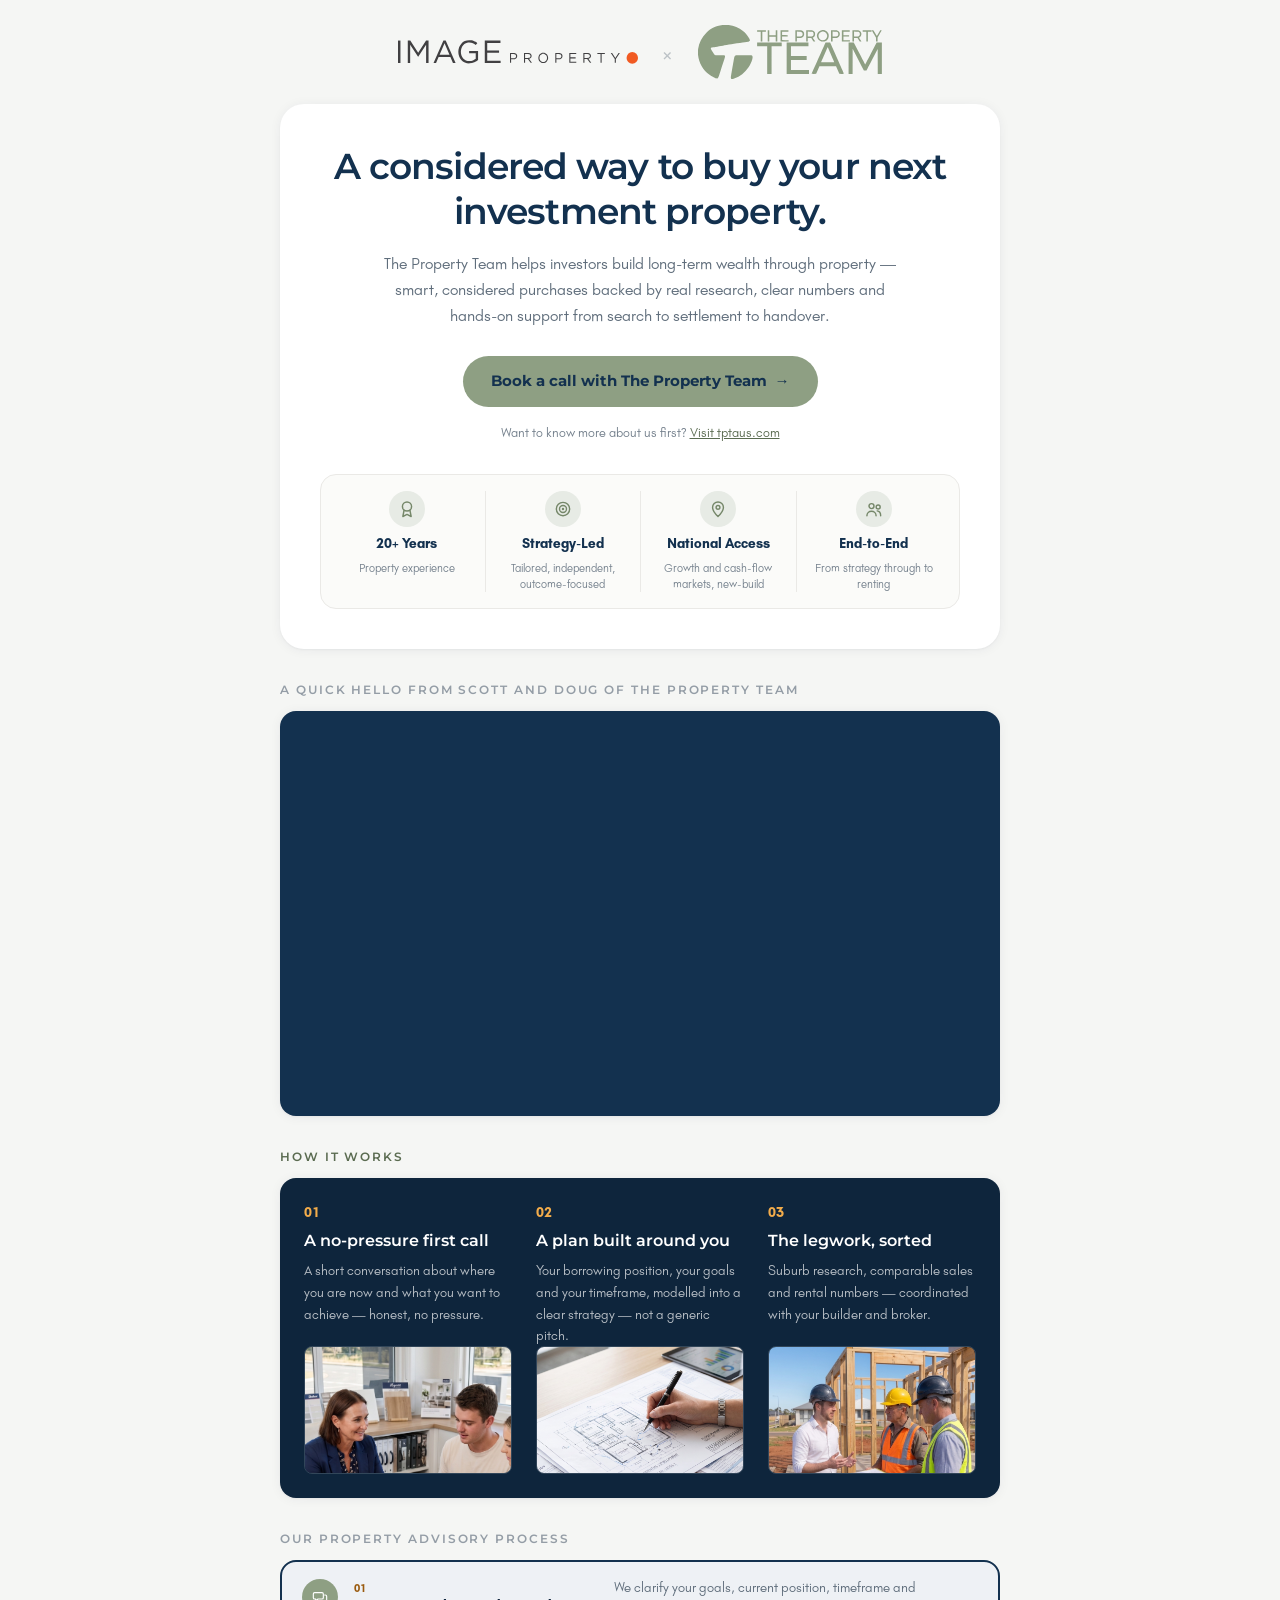
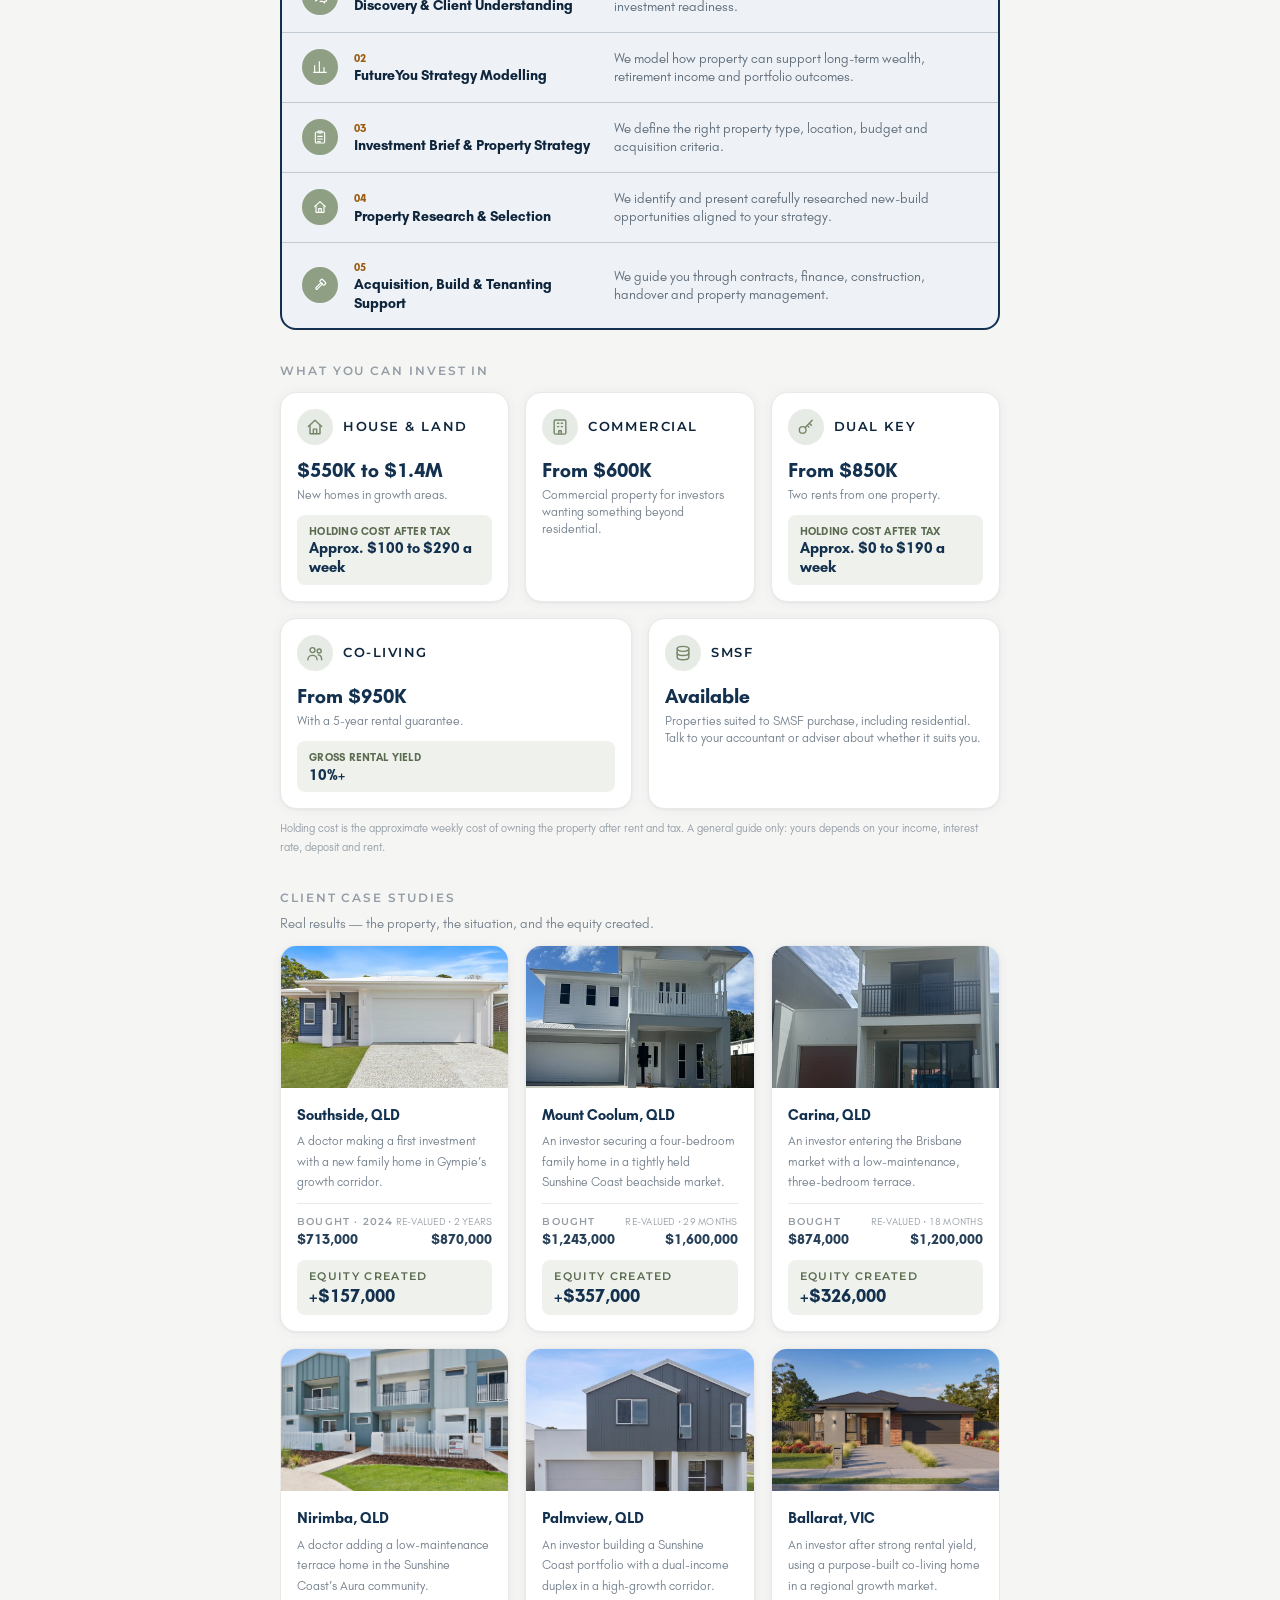
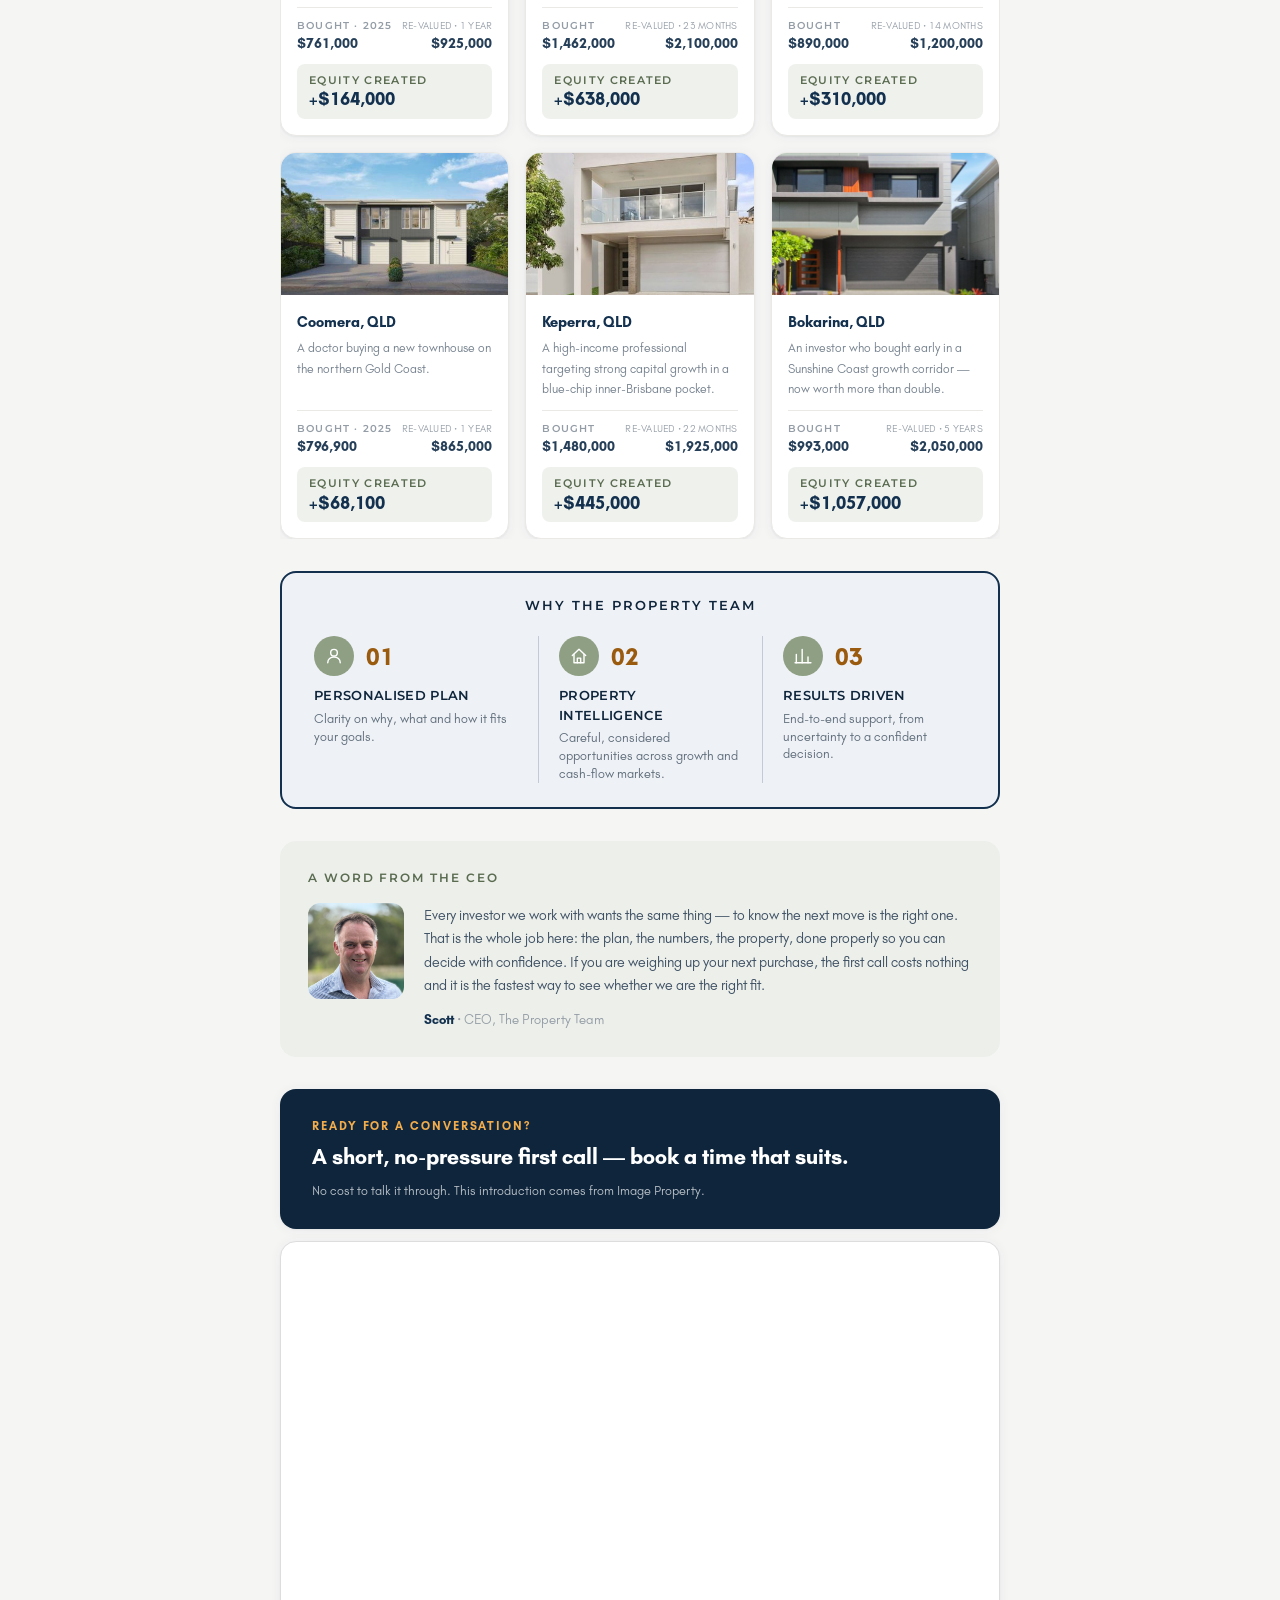
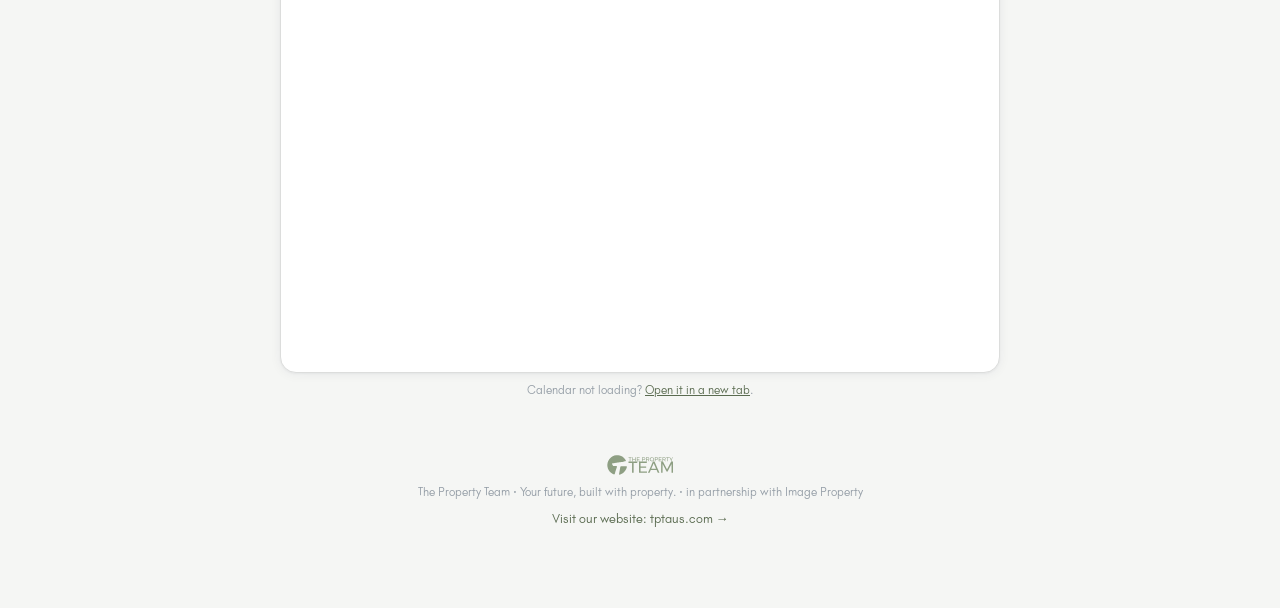
==== commit 19a8f350: "Publish Image Property (imageproperty)" ====
--- a/imageproperty/index.html
+++ b/imageproperty/index.html
@@ -1,4 +1,4 @@
-<!DOCTYPE html><html lang="en"><head><meta charSet="utf-8"/><meta name="viewport" content="width=device-width, initial-scale=1"/><link rel="stylesheet" href="/imageproperty/assets/441a31575a7a1449.css?v=553aaea24b" data-precedence="next"/><title>The Property Team</title><meta name="description" content="An introduction from Image Property. Book a short, no-pressure call with The Property Team."/><meta name="robots" content="noindex, nofollow"/><link rel="icon" href="/imageproperty/assets/icon.png?v=d92ef493cd" type="image/png" sizes="512x512"/><link rel="apple-touch-icon" href="/imageproperty/assets/apple-icon.png?v=c365394a69" type="image/png" sizes="180x180"/></head><body><div class="min-h-screen bg-sage-50 text-ink-900"><header class="mx-auto flex max-w-3xl items-center justify-center gap-4 px-6 py-6"><div class="flex items-center gap-4 sm:gap-6"><img src="/imageproperty/assets/f7dffff5-ced4-4940-92cf-5bc6c4422b24.svg?v=355e692899" alt="Image Property" class="h-11 w-auto max-w-[180px] object-contain sm:h-14 sm:max-w-[240px]"/><span class="text-[20px] font-light text-ink-300 sm:text-[24px]">×</span><svg viewBox="0 0 2070 624" class="h-11 w-auto shrink-0 sm:h-14" role="img" aria-label="The Property Team"><g transform="translate(0,624) scale(0.1,-0.1)" fill="#8e9f83"><path d="M2840 6124 c-395 -48 -718 -142 -1055 -309 -289 -143 -474 -275 -714 -509 -539 -529 -851 -1138 -946 -1851 -19 -142 -22 -530 -5 -687 90 -852 542 -1640 1237 -2162 164 -123 297 -205 493 -304 265 -133 372 -157 456 -101 59 41 91 102 154 299 32 102 104 329 160 505 56 176 188 586 295 910 106 325 198 616 205 649 20 100 -6 164 -78 187 -25 8 -188 14 -507 18 -466 6 -470 6 -523 30 -71 32 -104 74 -278 356 -179 290 -194 319 -194 362 0 44 42 87 99 103 84 22 670 121 1251 210 179 27 602 93 940 145 338 53 901 138 1250 190 349 52 650 99 668 104 87 25 152 89 152 148 0 47 -35 128 -111 258 -202 346 -362 535 -666 787 -439 364 -1005 598 -1600 663 -175 19 -523 18 -683 -1z M13891 5549 c-253 -49 -449 -233 -512 -477 -86 -338 131 -692 476 -777 97 -24 247 -22 348 4 183 48 327 164 415 336 45 87 65 175 65 285 0 181 -56 314 -187 445 -134 133 -288 196 -476 194 -47 -1 -105 -5 -129 -10z m261 -164 c228 -59 389 -306 350 -537 -44 -265 -295 -451 -550 -408 -162 27 -296 127 -367 275 -34 70 -39 89 -43 176 -4 79 -1 109 17 167 48 159 175 284 334 327 69 18 189 19 259 0z M6700 5470 l0 -80 200 0 200 0 0 -550 0 -550 90 0 90 0 0 550 0 550 200 0 200 0 0 80 0 80 -490 0 -490 0 0 -80z M7880 4920 l0 -631 88 3 87 3 0 265 0 265 358 3 357 2 0 -270 0 -270 90 0 90 0 0 630 0 631 -87 -3 -88 -3 -3 -278 -2 -277 -358 2 -357 3 0 275 0 275 -87 3 -88 3 0 -631z M9310 4920 l0 -630 450 0 450 0 0 75 0 75 -362 2 -363 3 -3 198 -2 197 315 0 315 0 0 80 0 80 -312 2 -313 3 -3 193 -2 192 355 0 355 0 0 80 0 80 -440 0 -440 0 0 -630z M10960 4920 l0 -630 85 0 85 0 0 195 0 195 208 0 c226 0 293 10 383 56 108 54 183 156 210 282 14 69 7 200 -14 261 -49 139 -179 235 -353 261 -38 5 -189 10 -336 10 l-268 0 0 -630z m656 442 c104 -47 154 -129 154 -251 0 -114 -52 -196 -155 -243 -46 -21 -65 -23 -267 -26 l-218 -3 0 276 0 277 218 -4 c199 -3 221 -6 268 -26z M12170 4921 l0 -631 85 0 85 0 0 195 0 195 198 0 197 0 120 -191 c66 -106 125 -193 131 -196 6 -2 51 -2 101 -1 l90 3 -143 209 -144 209 50 23 c60 28 131 92 164 147 44 76 59 149 54 267 -4 92 -8 116 -33 166 -50 102 -132 167 -265 209 -46 15 -106 19 -372 23 l-318 4 0 -631z m664 444 c106 -39 162 -132 159 -261 -3 -113 -47 -182 -142 -228 l-66 -31 -222 -3 -223 -3 0 276 0 277 223 -4 c184 -4 230 -8 271 -23z M14938 5544 c-5 -4 -8 -288 -8 -631 l0 -623 90 0 90 0 0 195 0 195 208 0 c224 0 281 8 379 56 198 96 278 372 173 590 -47 96 -137 166 -255 200 -49 14 -118 18 -365 21 -168 3 -308 1 -312 -3z m643 -178 c112 -42 165 -124 163 -257 -1 -121 -48 -194 -154 -242 -40 -19 -69 -21 -262 -25 l-218 -4 0 277 0 277 213 -4 c169 -4 221 -8 258 -22z M16140 4920 l0 -630 450 0 450 0 0 75 0 75 -360 0 -360 0 0 200 0 200 313 2 312 3 3 78 3 77 -316 0 -315 0 0 195 0 195 350 0 350 0 0 80 0 80 -440 0 -440 0 0 -630z M17320 4921 l0 -632 88 3 87 3 3 193 2 192 194 0 193 0 122 -195 123 -195 100 0 c77 0 97 3 91 13 -4 6 -67 99 -140 206 -73 107 -133 197 -133 201 0 4 19 15 43 26 65 29 150 115 181 183 35 79 51 202 37 284 -23 129 -99 235 -207 287 -99 49 -132 53 -466 57 l-318 5 0 -631z m664 444 c111 -41 176 -150 162 -277 -11 -108 -52 -170 -144 -215 -56 -28 -59 -28 -279 -31 l-223 -4 0 277 0 277 218 -4 c178 -4 226 -8 266 -23z M18460 5470 l0 -80 205 0 205 0 0 -550 0 -550 85 0 85 0 0 550 0 550 205 0 205 0 0 80 0 80 -495 0 -495 0 0 -80z M19487 5518 c11 -18 119 -207 241 -419 l222 -387 0 -211 0 -212 87 3 88 3 0 215 1 215 226 395 c125 217 230 403 234 413 6 16 -1 18 -81 15 l-88 -3 -176 -296 c-97 -162 -183 -305 -191 -318 -14 -21 -23 -9 -208 299 l-194 320 -90 0 -90 0 19 -32z M6700 3970 l0 -220 560 0 560 0 0 -1535 0 -1535 245 0 245 0 0 1535 0 1535 565 0 565 0 0 220 0 220 -1370 0 -1370 0 0 -220z M9990 2435 l0 -1755 1245 0 1245 0 0 220 0 220 -1005 0 -1005 0 0 555 0 555 875 0 875 0 0 220 0 220 -875 0 -875 0 0 540 0 540 975 0 975 0 0 220 0 220 -1215 0 -1215 0 0 -1755z M14311 4148 c-38 -89 -1533 -3453 -1538 -3461 -2 -4 111 -6 252 -5 l256 3 182 423 181 422 925 -2 925 -3 183 -420 182 -420 261 -3 c143 -1 260 0 260 3 0 7 -88 206 -973 2205 l-574 1295 -252 3 -252 2 -18 -42z m623 -1326 c201 -463 366 -844 366 -847 0 -3 -329 -5 -731 -5 -650 0 -730 2 -725 15 17 46 721 1684 722 1682 1 -1 167 -381 368 -845z M16890 2435 l0 -1755 225 0 225 0 2 1395 3 1395 270 -522 c149 -287 329 -637 402 -777 73 -141 233 -449 355 -686 l223 -430 146 -3 c109 -2 149 1 156 10 6 7 286 551 624 1209 l614 1196 3 -1393 2 -1394 230 0 230 0 0 1755 0 1755 -291 -2 -291 -3 -610 -1180 c-335 -649 -621 -1202 -635 -1229 l-25 -49 -44 84 c-24 46 -313 600 -641 1232 l-597 1147 -288 0 -288 0 0 -1755z M4353 2756 c-89 -28 -144 -80 -183 -171 -26 -61 -392 -2231 -393 -2330 -2 -173 81 -194 368 -97 657 222 1202 644 1580 1222 217 332 351 626 443 965 20 75 27 124 27 195 0 118 -17 158 -84 198 l-46 27 -835 2 c-668 2 -843 -1 -877 -11z"></path></g></svg></div></header><main class="mx-auto max-w-3xl px-6 pb-20"><section class="rounded-3xl bg-white p-8 text-center shadow-card sm:p-10"><h1 class="text-[30px] font-semibold leading-tight tracking-tight text-ink-900 sm:text-[36px]">A considered way to buy your next investment property.</h1><p class="mx-auto mt-4 max-w-[60ch] text-[16px] leading-relaxed text-ink-600">The Property Team helps investors build long-term wealth through property — smart, considered purchases backed by real research, clear numbers and hands-on support from search to settlement to handover.</p><a href="#book" class="mt-7 inline-flex items-center justify-center gap-2 rounded-full bg-accent px-7 py-3.5 text-[15px] font-semibold text-white transition hover:bg-accent-dark">Book a call with The Property Team<span aria-hidden="true">→</span></a><div class="mt-8 grid grid-cols-2 gap-y-4 rounded-2xl border border-ink-100 bg-ink-50/40 px-2 py-4 sm:grid-cols-4 sm:divide-x sm:divide-ink-100"><div class="flex flex-col items-center gap-1.5 px-3 text-center"><span class="flex h-9 w-9 items-center justify-center rounded-full bg-sage-100 text-sage-600"><svg viewBox="0 0 24 24" fill="none" stroke="currentColor" stroke-width="1.7" stroke-linecap="round" stroke-linejoin="round" class="h-5 w-5" aria-hidden="true"><circle cx="12" cy="9" r="5.5"></circle><path d="M8.5 13.5 7 21l5-2.5L17 21l-1.5-7.5"></path></svg></span><div class="text-[14px] font-semibold text-ink-900">20+ Years</div><div class="text-[11.5px] leading-snug text-ink-500">Property experience</div></div><div class="flex flex-col items-center gap-1.5 px-3 text-center"><span class="flex h-9 w-9 items-center justify-center rounded-full bg-sage-100 text-sage-600"><svg viewBox="0 0 24 24" fill="none" stroke="currentColor" stroke-width="1.7" stroke-linecap="round" stroke-linejoin="round" class="h-5 w-5" aria-hidden="true"><circle cx="12" cy="12" r="8"></circle><circle cx="12" cy="12" r="4.2"></circle><circle cx="12" cy="12" r="0.6" fill="currentColor"></circle></svg></span><div class="text-[14px] font-semibold text-ink-900">Strategy-Led</div><div class="text-[11.5px] leading-snug text-ink-500">Tailored, independent, outcome-focused</div></div><div class="flex flex-col items-center gap-1.5 px-3 text-center"><span class="flex h-9 w-9 items-center justify-center rounded-full bg-sage-100 text-sage-600"><svg viewBox="0 0 24 24" fill="none" stroke="currentColor" stroke-width="1.7" stroke-linecap="round" stroke-linejoin="round" class="h-5 w-5" aria-hidden="true"><path d="M12 21s6.5-6.1 6.5-11A6.5 6.5 0 0 0 5.5 10c0 4.9 6.5 11 6.5 11Z"></path><circle cx="12" cy="10" r="2.3"></circle></svg></span><div class="text-[14px] font-semibold text-ink-900">National Access</div><div class="text-[11.5px] leading-snug text-ink-500">Growth and cash-flow markets, new-build</div></div><div class="flex flex-col items-center gap-1.5 px-3 text-center"><span class="flex h-9 w-9 items-center justify-center rounded-full bg-sage-100 text-sage-600"><svg viewBox="0 0 24 24" fill="none" stroke="currentColor" stroke-width="1.7" stroke-linecap="round" stroke-linejoin="round" class="h-5 w-5" aria-hidden="true"><circle cx="9" cy="8.5" r="3"></circle><path d="M3.5 20c0-3 2.5-5.2 5.5-5.2S14.5 17 14.5 20"></path><circle cx="17" cy="9.5" r="2.4"></circle><path d="M15.8 14.3c2.4.3 4.2 2.3 4.2 5.7"></path></svg></span><div class="text-[14px] font-semibold text-ink-900">End-to-End</div><div class="text-[11.5px] leading-snug text-ink-500">From strategy through to renting</div></div></div></section><section class="mt-8"><h2 class="text-[12px] font-semibold uppercase tracking-[0.16em] text-ink-400">A quick hello from Scott and Doug of The Property Team</h2><div class="mt-3 aspect-video overflow-hidden rounded-2xl bg-ink-900 shadow-card"><iframe src="https://www.youtube.com/embed/_gmVj2GqtdA?autoplay=1&amp;mute=1&amp;playsinline=1&amp;cc_load_policy=1&amp;rel=0" title="A quick hello from Scott and Doug of The Property Team" class="h-full w-full" allow="accelerometer; autoplay; clipboard-write; encrypted-media; gyroscope; picture-in-picture" allowFullScreen=""></iframe></div></section><section class="mt-8"><h2 class="text-[12px] font-semibold uppercase tracking-[0.16em] text-ink-400 text-sage-700">How it works</h2><div class="mt-3 rounded-2xl bg-navy-900 p-6 shadow-card"><div class="grid gap-8 sm:grid-cols-3 sm:gap-6"><div class="flex h-full flex-col"><div class="font-mono text-[14px] font-semibold text-gold-500">01</div><h3 class="mt-1.5 text-[16px] font-semibold text-white">A no-pressure first call</h3><p class="mt-1.5 text-[13.5px] leading-relaxed text-white/70">A short conversation about where you are now and what you want to achieve — honest, no pressure.</p><div class="mt-4 h-40 w-full overflow-hidden rounded-lg border border-white/15 sm:mt-auto sm:h-32"><img src="/imageproperty/assets/referral-step-call.jpg?v=f6d81dda2c" alt="Walking clients through their options" class="h-full w-full object-cover"/></div></div><div class="flex h-full flex-col"><div class="font-mono text-[14px] font-semibold text-gold-500">02</div><h3 class="mt-1.5 text-[16px] font-semibold text-white">A plan built around you</h3><p class="mt-1.5 text-[13.5px] leading-relaxed text-white/70">Your borrowing position, your goals and your timeframe, modelled into a clear strategy — not a generic pitch.</p><div class="mt-4 h-40 w-full overflow-hidden rounded-lg border border-white/15 sm:mt-auto sm:h-32"><img src="/imageproperty/assets/referral-step-plan.jpg?v=f28250293b" alt="Reviewing the floor plan and the numbers" class="h-full w-full object-cover"/></div></div><div class="flex h-full flex-col"><div class="font-mono text-[14px] font-semibold text-gold-500">03</div><h3 class="mt-1.5 text-[16px] font-semibold text-white">The legwork, sorted</h3><p class="mt-1.5 text-[13.5px] leading-relaxed text-white/70">Suburb research, comparable sales and rental numbers — coordinated with your builder and broker.</p><div class="mt-4 h-40 w-full overflow-hidden rounded-lg border border-white/15 sm:mt-auto sm:h-32"><img src="/imageproperty/assets/referral-step-build.jpg?v=8b96141877" alt="On site reviewing the build" class="h-full w-full object-cover"/></div></div></div></div></section><section class="mt-8"><h2 class="text-[12px] font-semibold uppercase tracking-[0.16em] text-ink-400">Our Property Advisory Process</h2><div class="mt-3 divide-y divide-navy-500/20 overflow-hidden rounded-2xl border-2 border-navy-500 bg-navy-50"><div class="flex items-start gap-4 px-5 py-4 sm:items-center"><span class="flex h-9 w-9 shrink-0 items-center justify-center rounded-full bg-sage-500 text-white"><svg viewBox="0 0 24 24" fill="none" stroke="currentColor" stroke-width="1.7" stroke-linecap="round" stroke-linejoin="round" class="h-4 w-4" aria-hidden="true"><path d="M4 5.5h11a2 2 0 0 1 2 2V13a2 2 0 0 1-2 2H9l-3.5 3v-3H4a2 2 0 0 1-2-2V7.5a2 2 0 0 1 2-2Z"></path><path d="M19 9h1a2 2 0 0 1 2 2v5.5a2 2 0 0 1-2 2h-1v2.5l-3-2.5h-4"></path></svg></span><div class="flex flex-1 flex-col gap-1 sm:flex-row sm:items-center sm:gap-5"><div class="sm:w-[240px] sm:shrink-0"><div class="font-mono text-[11px] font-semibold text-gold-700">01</div><div class="text-[14.5px] font-semibold leading-tight text-navy-900">Discovery &amp; Client Understanding</div></div><p class="text-[13.5px] leading-snug text-ink-600">We clarify your goals, current position, timeframe and investment readiness.</p></div></div><div class="flex items-start gap-4 px-5 py-4 sm:items-center"><span class="flex h-9 w-9 shrink-0 items-center justify-center rounded-full bg-sage-500 text-white"><svg viewBox="0 0 24 24" fill="none" stroke="currentColor" stroke-width="1.7" stroke-linecap="round" stroke-linejoin="round" class="h-4 w-4" aria-hidden="true"><path d="M4 20V10M11 20V4M18 20v-7"></path><path d="M2.5 20h19"></path></svg></span><div class="flex flex-1 flex-col gap-1 sm:flex-row sm:items-center sm:gap-5"><div class="sm:w-[240px] sm:shrink-0"><div class="font-mono text-[11px] font-semibold text-gold-700">02</div><div class="text-[14.5px] font-semibold leading-tight text-navy-900">FutureYou Strategy Modelling</div></div><p class="text-[13.5px] leading-snug text-ink-600">We model how property can support long-term wealth, retirement income and portfolio outcomes.</p></div></div><div class="flex items-start gap-4 px-5 py-4 sm:items-center"><span class="flex h-9 w-9 shrink-0 items-center justify-center rounded-full bg-sage-500 text-white"><svg viewBox="0 0 24 24" fill="none" stroke="currentColor" stroke-width="1.7" stroke-linecap="round" stroke-linejoin="round" class="h-4 w-4" aria-hidden="true"><rect x="5" y="4.5" width="14" height="16.5" rx="2"></rect><rect x="9" y="3" width="6" height="3" rx="1"></rect><path d="M8.5 11h7M8.5 15h7M8.5 19h4"></path></svg></span><div class="flex flex-1 flex-col gap-1 sm:flex-row sm:items-center sm:gap-5"><div class="sm:w-[240px] sm:shrink-0"><div class="font-mono text-[11px] font-semibold text-gold-700">03</div><div class="text-[14.5px] font-semibold leading-tight text-navy-900">Investment Brief &amp; Property Strategy</div></div><p class="text-[13.5px] leading-snug text-ink-600">We define the right property type, location, budget and acquisition criteria.</p></div></div><div class="flex items-start gap-4 px-5 py-4 sm:items-center"><span class="flex h-9 w-9 shrink-0 items-center justify-center rounded-full bg-sage-500 text-white"><svg viewBox="0 0 24 24" fill="none" stroke="currentColor" stroke-width="1.7" stroke-linecap="round" stroke-linejoin="round" class="h-4 w-4" aria-hidden="true"><path d="M4 11.5 12 4l8 7.5"></path><path d="M6 10v10h12V10"></path><path d="M10 20v-5.5h4V20"></path></svg></span><div class="flex flex-1 flex-col gap-1 sm:flex-row sm:items-center sm:gap-5"><div class="sm:w-[240px] sm:shrink-0"><div class="font-mono text-[11px] font-semibold text-gold-700">04</div><div class="text-[14.5px] font-semibold leading-tight text-navy-900">Property Research &amp; Selection</div></div><p class="text-[13.5px] leading-snug text-ink-600">We identify and present carefully researched new-build opportunities aligned to your strategy.</p></div></div><div class="flex items-start gap-4 px-5 py-4 sm:items-center"><span class="flex h-9 w-9 shrink-0 items-center justify-center rounded-full bg-sage-500 text-white"><svg viewBox="0 0 24 24" fill="none" stroke="currentColor" stroke-width="1.7" stroke-linecap="round" stroke-linejoin="round" class="h-4 w-4" aria-hidden="true"><g transform="rotate(45 12 12)"><rect x="7.5" y="3.5" width="9" height="5" rx="1.3"></rect><rect x="10.6" y="8" width="2.8" height="12.5" rx="1.3"></rect></g></svg></span><div class="flex flex-1 flex-col gap-1 sm:flex-row sm:items-center sm:gap-5"><div class="sm:w-[240px] sm:shrink-0"><div class="font-mono text-[11px] font-semibold text-gold-700">05</div><div class="text-[14.5px] font-semibold leading-tight text-navy-900">Acquisition, Build &amp; Tenanting Support</div></div><p class="text-[13.5px] leading-snug text-ink-600">We guide you through contracts, finance, construction, handover and property management.</p></div></div></div></section><section class="mt-8"><h2 class="text-[12px] font-semibold uppercase tracking-[0.16em] text-ink-400">What you can invest in</h2><div class="mt-3 grid gap-4 sm:grid-cols-6"><div class="flex flex-col rounded-2xl border border-ink-100 bg-white p-4 shadow-card sm:col-span-2"><div class="flex items-center gap-2.5"><span class="flex h-9 w-9 shrink-0 items-center justify-center rounded-full bg-sage-100 text-sage-600"><svg viewBox="0 0 24 24" fill="none" stroke="currentColor" stroke-width="1.7" stroke-linecap="round" stroke-linejoin="round" class="h-5 w-5" aria-hidden="true"><path d="M4 11.5 12 4l8 7.5"></path><path d="M6 10v10h12V10"></path><path d="M10 20v-5.5h4V20"></path></svg></span><h3 class="text-[13px] font-semibold uppercase tracking-wide text-navy-900">House &amp; Land</h3></div><div class="mt-3 text-[20px] font-bold leading-tight text-ink-900">$550K to $1.4M</div><p class="mt-1 text-[12.5px] leading-snug text-ink-500">New homes in growth areas.</p><div class="mt-auto pt-3"><div class="rounded-lg bg-emerald-50 px-3 py-2"><div class="text-[11px] font-semibold uppercase tracking-wide text-emerald-700">Holding cost after tax</div><div class="text-[15px] font-bold leading-tight text-emerald-800">Approx. $100 to $290 a week</div></div></div></div><div class="flex flex-col rounded-2xl border border-ink-100 bg-white p-4 shadow-card sm:col-span-2"><div class="flex items-center gap-2.5"><span class="flex h-9 w-9 shrink-0 items-center justify-center rounded-full bg-sage-100 text-sage-600"><svg viewBox="0 0 24 24" fill="none" stroke="currentColor" stroke-width="1.7" stroke-linecap="round" stroke-linejoin="round" class="h-5 w-5" aria-hidden="true"><rect x="5" y="3.5" width="14" height="17" rx="1.5"></rect><path d="M9 7.5h1.5M13.5 7.5H15M9 11.5h1.5M13.5 11.5H15M10.5 20.5v-4h3v4"></path></svg></span><h3 class="text-[13px] font-semibold uppercase tracking-wide text-navy-900">Commercial</h3></div><div class="mt-3 text-[20px] font-bold leading-tight text-ink-900">From $600K</div><p class="mt-1 text-[12.5px] leading-snug text-ink-500">Commercial property for investors wanting something beyond residential.</p></div><div class="flex flex-col rounded-2xl border border-ink-100 bg-white p-4 shadow-card sm:col-span-2"><div class="flex items-center gap-2.5"><span class="flex h-9 w-9 shrink-0 items-center justify-center rounded-full bg-sage-100 text-sage-600"><svg viewBox="0 0 24 24" fill="none" stroke="currentColor" stroke-width="1.7" stroke-linecap="round" stroke-linejoin="round" class="h-5 w-5" aria-hidden="true"><circle cx="8" cy="15.5" r="4"></circle><path d="M11 12.5 19.5 4M16 7.5l2.5 2.5M13.5 10l2 2"></path></svg></span><h3 class="text-[13px] font-semibold uppercase tracking-wide text-navy-900">Dual Key</h3></div><div class="mt-3 text-[20px] font-bold leading-tight text-ink-900">From $850K</div><p class="mt-1 text-[12.5px] leading-snug text-ink-500">Two rents from one property.</p><div class="mt-auto pt-3"><div class="rounded-lg bg-emerald-50 px-3 py-2"><div class="text-[11px] font-semibold uppercase tracking-wide text-emerald-700">Holding cost after tax</div><div class="text-[15px] font-bold leading-tight text-emerald-800">Approx. $0 to $190 a week</div></div></div></div><div class="flex flex-col rounded-2xl border border-ink-100 bg-white p-4 shadow-card sm:col-span-3"><div class="flex items-center gap-2.5"><span class="flex h-9 w-9 shrink-0 items-center justify-center rounded-full bg-sage-100 text-sage-600"><svg viewBox="0 0 24 24" fill="none" stroke="currentColor" stroke-width="1.7" stroke-linecap="round" stroke-linejoin="round" class="h-5 w-5" aria-hidden="true"><circle cx="9" cy="8.5" r="3"></circle><path d="M3.5 20c0-3 2.5-5.2 5.5-5.2S14.5 17 14.5 20"></path><circle cx="17" cy="9.5" r="2.4"></circle><path d="M15.8 14.3c2.4.3 4.2 2.3 4.2 5.7"></path></svg></span><h3 class="text-[13px] font-semibold uppercase tracking-wide text-navy-900">Co-Living</h3></div><div class="mt-3 text-[20px] font-bold leading-tight text-ink-900">From $950K</div><p class="mt-1 text-[12.5px] leading-snug text-ink-500">With a 5-year rental guarantee.</p><div class="mt-auto pt-3"><div class="rounded-lg bg-emerald-50 px-3 py-2"><div class="text-[11px] font-semibold uppercase tracking-wide text-emerald-700">Gross rental yield</div><div class="text-[15px] font-bold leading-tight text-emerald-800">10%+</div></div></div></div><div class="flex flex-col rounded-2xl border border-ink-100 bg-white p-4 shadow-card sm:col-span-3"><div class="flex items-center gap-2.5"><span class="flex h-9 w-9 shrink-0 items-center justify-center rounded-full bg-sage-100 text-sage-600"><svg viewBox="0 0 24 24" fill="none" stroke="currentColor" stroke-width="1.7" stroke-linecap="round" stroke-linejoin="round" class="h-5 w-5" aria-hidden="true"><ellipse cx="12" cy="7" rx="7" ry="3"></ellipse><path d="M5 7v5c0 1.7 3.1 3 7 3s7-1.3 7-3V7"></path><path d="M5 12v5c0 1.7 3.1 3 7 3s7-1.3 7-3v-5"></path></svg></span><h3 class="text-[13px] font-semibold uppercase tracking-wide text-navy-900">SMSF</h3></div><div class="mt-3 text-[20px] font-bold leading-tight text-ink-900">Available</div><p class="mt-1 text-[12.5px] leading-snug text-ink-500">Properties suited to SMSF purchase, including residential. Talk to your accountant or adviser about whether it suits you.</p></div></div><p class="mt-2.5 text-[11.5px] leading-relaxed text-ink-400">Holding cost is the approximate weekly cost of owning the property after rent and tax. A general guide only: yours depends on your income, interest rate, deposit and rent.</p></section><section class="mt-8"><h2 class="text-[12px] font-semibold uppercase tracking-[0.16em] text-ink-400">Client case studies</h2><p class="mt-1.5 text-[13.5px] text-ink-500">Real results — the property, the situation, and the equity created.</p><div class="mt-3 grid gap-4 sm:grid-cols-3"><div class="flex w-full flex-col overflow-hidden rounded-2xl border border-ink-100 bg-white shadow-card"><div class="relative aspect-[16/10] w-full shrink-0 bg-ink-50"><img src="/imageproperty/assets/31359ae6-0da7-487f-8f9d-1a11263bc660.jpg?v=265f5ecd6d" alt="" class="absolute inset-0 h-full w-full object-cover"/></div><div class="flex flex-1 flex-col p-4"><div class="text-[15px] font-semibold text-ink-900">Southside, QLD</div><p class="mt-1 text-[12.5px] leading-relaxed text-ink-500">A doctor making a first investment with a new family home in Gympie’s growth corridor.</p><div class="mt-auto pt-3"><div class="flex items-end justify-between border-t border-ink-100 pt-2.5"><div><div class="text-[10px] uppercase tracking-wide text-ink-400">Bought<!-- --> · 2024</div><div class="text-[14px] font-semibold text-ink-800">$713,000</div></div><div class="text-right"><div class="text-[10px] uppercase tracking-wide text-ink-400">Re-valued<!-- --> · 2 years</div><div class="text-[14px] font-semibold text-ink-800">$870,000</div></div></div><div class="mt-2.5 rounded-lg bg-emerald-50 px-3 py-2"><div class="text-[11px] font-semibold uppercase tracking-wide text-emerald-700">Equity created</div><div class="whitespace-nowrap text-[18px] font-bold leading-tight text-emerald-800">+<!-- -->$157,000</div></div></div></div></div><div class="flex w-full flex-col overflow-hidden rounded-2xl border border-ink-100 bg-white shadow-card"><div class="relative aspect-[16/10] w-full shrink-0 bg-ink-50"><img src="/imageproperty/assets/cs-photo-drd.jpg?v=eff4bd5755" alt="" class="absolute inset-0 h-full w-full object-cover"/></div><div class="flex flex-1 flex-col p-4"><div class="text-[15px] font-semibold text-ink-900">Mount Coolum, QLD</div><p class="mt-1 text-[12.5px] leading-relaxed text-ink-500">An investor securing a four-bedroom family home in a tightly held Sunshine Coast beachside market.</p><div class="mt-auto pt-3"><div class="flex items-end justify-between border-t border-ink-100 pt-2.5"><div><div class="text-[10px] uppercase tracking-wide text-ink-400">Bought</div><div class="text-[14px] font-semibold text-ink-800">$1,243,000</div></div><div class="text-right"><div class="text-[10px] uppercase tracking-wide text-ink-400">Re-valued<!-- --> · 29 months</div><div class="text-[14px] font-semibold text-ink-800">$1,600,000</div></div></div><div class="mt-2.5 rounded-lg bg-emerald-50 px-3 py-2"><div class="text-[11px] font-semibold uppercase tracking-wide text-emerald-700">Equity created</div><div class="whitespace-nowrap text-[18px] font-bold leading-tight text-emerald-800">+<!-- -->$357,000</div></div></div></div></div><div class="flex w-full flex-col overflow-hidden rounded-2xl border border-ink-100 bg-white shadow-card"><div class="relative aspect-[16/10] w-full shrink-0 bg-ink-50"><img src="/imageproperty/assets/cs-photo-drc.jpg?v=2bdce38f4e" alt="" class="absolute inset-0 h-full w-full object-cover"/></div><div class="flex flex-1 flex-col p-4"><div class="text-[15px] font-semibold text-ink-900">Carina, QLD</div><p class="mt-1 text-[12.5px] leading-relaxed text-ink-500">An investor entering the Brisbane market with a low-maintenance, three-bedroom terrace.</p><div class="mt-auto pt-3"><div class="flex items-end justify-between border-t border-ink-100 pt-2.5"><div><div class="text-[10px] uppercase tracking-wide text-ink-400">Bought</div><div class="text-[14px] font-semibold text-ink-800">$874,000</div></div><div class="text-right"><div class="text-[10px] uppercase tracking-wide text-ink-400">Re-valued<!-- --> · 18 months</div><div class="text-[14px] font-semibold text-ink-800">$1,200,000</div></div></div><div class="mt-2.5 rounded-lg bg-emerald-50 px-3 py-2"><div class="text-[11px] font-semibold uppercase tracking-wide text-emerald-700">Equity created</div><div class="whitespace-nowrap text-[18px] font-bold leading-tight text-emerald-800">+<!-- -->$326,000</div></div></div></div></div></div><div data-case-reveal="true" class="grid transition-[grid-template-rows] duration-700 ease-out motion-reduce:transition-none" style="grid-template-rows:0fr"><div class="min-h-0 overflow-hidden"><div class="grid gap-4 pt-4 sm:grid-cols-3"><div class="flex transition duration-700 ease-out motion-reduce:transition-none" style="opacity:0;transform:translateY(28px) scale(0.97);transition-delay:0ms"><div class="flex w-full flex-col overflow-hidden rounded-2xl border border-ink-100 bg-white shadow-card"><div class="relative aspect-[16/10] w-full shrink-0 bg-ink-50"><img src="/imageproperty/assets/9888ec1e-6f3c-40c0-9a15-c99c68146e10.jpeg?v=c427a94111" alt="" class="absolute inset-0 h-full w-full object-cover"/></div><div class="flex flex-1 flex-col p-4"><div class="text-[15px] font-semibold text-ink-900">Nirimba, QLD</div><p class="mt-1 text-[12.5px] leading-relaxed text-ink-500">A doctor adding a low-maintenance terrace home in the Sunshine Coast’s Aura community.</p><div class="mt-auto pt-3"><div class="flex items-end justify-between border-t border-ink-100 pt-2.5"><div><div class="text-[10px] uppercase tracking-wide text-ink-400">Bought<!-- --> · 2025</div><div class="text-[14px] font-semibold text-ink-800">$761,000</div></div><div class="text-right"><div class="text-[10px] uppercase tracking-wide text-ink-400">Re-valued<!-- --> · 1 year</div><div class="text-[14px] font-semibold text-ink-800">$925,000</div></div></div><div class="mt-2.5 rounded-lg bg-emerald-50 px-3 py-2"><div class="text-[11px] font-semibold uppercase tracking-wide text-emerald-700">Equity created</div><div class="whitespace-nowrap text-[18px] font-bold leading-tight text-emerald-800">+<!-- -->$164,000</div></div></div></div></div></div><div class="flex transition duration-700 ease-out motion-reduce:transition-none" style="opacity:0;transform:translateY(28px) scale(0.97);transition-delay:0ms"><div class="flex w-full flex-col overflow-hidden rounded-2xl border border-ink-100 bg-white shadow-card"><div class="relative aspect-[16/10] w-full shrink-0 bg-ink-50"><img src="/imageproperty/assets/cs-photo-dro.jpg?v=a0c4d1b574" alt="" class="absolute inset-0 h-full w-full object-cover"/></div><div class="flex flex-1 flex-col p-4"><div class="text-[15px] font-semibold text-ink-900">Palmview, QLD</div><p class="mt-1 text-[12.5px] leading-relaxed text-ink-500">An investor building a Sunshine Coast portfolio with a dual-income duplex in a high-growth corridor.</p><div class="mt-auto pt-3"><div class="flex items-end justify-between border-t border-ink-100 pt-2.5"><div><div class="text-[10px] uppercase tracking-wide text-ink-400">Bought</div><div class="text-[14px] font-semibold text-ink-800">$1,462,000</div></div><div class="text-right"><div class="text-[10px] uppercase tracking-wide text-ink-400">Re-valued<!-- --> · 23 months</div><div class="text-[14px] font-semibold text-ink-800">$2,100,000</div></div></div><div class="mt-2.5 rounded-lg bg-emerald-50 px-3 py-2"><div class="text-[11px] font-semibold uppercase tracking-wide text-emerald-700">Equity created</div><div class="whitespace-nowrap text-[18px] font-bold leading-tight text-emerald-800">+<!-- -->$638,000</div></div></div></div></div></div><div class="flex transition duration-700 ease-out motion-reduce:transition-none" style="opacity:0;transform:translateY(28px) scale(0.97);transition-delay:0ms"><div class="flex w-full flex-col overflow-hidden rounded-2xl border border-ink-100 bg-white shadow-card"><div class="relative aspect-[16/10] w-full shrink-0 bg-ink-50"><img src="/imageproperty/assets/cs-photo-drr.jpg?v=eada2c0f2b" alt="" class="absolute inset-0 h-full w-full object-cover"/></div><div class="flex flex-1 flex-col p-4"><div class="text-[15px] font-semibold text-ink-900">Ballarat, VIC</div><p class="mt-1 text-[12.5px] leading-relaxed text-ink-500">An investor after strong rental yield, using a purpose-built co-living home in a regional growth market.</p><div class="mt-auto pt-3"><div class="flex items-end justify-between border-t border-ink-100 pt-2.5"><div><div class="text-[10px] uppercase tracking-wide text-ink-400">Bought</div><div class="text-[14px] font-semibold text-ink-800">$890,000</div></div><div class="text-right"><div class="text-[10px] uppercase tracking-wide text-ink-400">Re-valued<!-- --> · 14 months</div><div class="text-[14px] font-semibold text-ink-800">$1,200,000</div></div></div><div class="mt-2.5 rounded-lg bg-emerald-50 px-3 py-2"><div class="text-[11px] font-semibold uppercase tracking-wide text-emerald-700">Equity created</div><div class="whitespace-nowrap text-[18px] font-bold leading-tight text-emerald-800">+<!-- -->$310,000</div></div></div></div></div></div><div class="flex transition duration-700 ease-out motion-reduce:transition-none" style="opacity:0;transform:translateY(28px) scale(0.97);transition-delay:0ms"><div class="flex w-full flex-col overflow-hidden rounded-2xl border border-ink-100 bg-white shadow-card"><div class="relative aspect-[16/10] w-full shrink-0 bg-ink-50"><img src="/imageproperty/assets/6078f98d-05b3-44b6-bab1-e95a8809f096.png?v=7866bafa80" alt="" class="absolute inset-0 h-full w-full object-cover"/></div><div class="flex flex-1 flex-col p-4"><div class="text-[15px] font-semibold text-ink-900">Coomera, QLD</div><p class="mt-1 text-[12.5px] leading-relaxed text-ink-500">A doctor buying a new townhouse on the northern Gold Coast.</p><div class="mt-auto pt-3"><div class="flex items-end justify-between border-t border-ink-100 pt-2.5"><div><div class="text-[10px] uppercase tracking-wide text-ink-400">Bought<!-- --> · 2025</div><div class="text-[14px] font-semibold text-ink-800">$796,900</div></div><div class="text-right"><div class="text-[10px] uppercase tracking-wide text-ink-400">Re-valued<!-- --> · 1 year</div><div class="text-[14px] font-semibold text-ink-800">$865,000</div></div></div><div class="mt-2.5 rounded-lg bg-emerald-50 px-3 py-2"><div class="text-[11px] font-semibold uppercase tracking-wide text-emerald-700">Equity created</div><div class="whitespace-nowrap text-[18px] font-bold leading-tight text-emerald-800">+<!-- -->$68,100</div></div></div></div></div></div><div class="flex transition duration-700 ease-out motion-reduce:transition-none" style="opacity:0;transform:translateY(28px) scale(0.97);transition-delay:0ms"><div class="flex w-full flex-col overflow-hidden rounded-2xl border border-ink-100 bg-white shadow-card"><div class="relative aspect-[16/10] w-full shrink-0 bg-ink-50"><img src="/imageproperty/assets/cs-photo-drh.jpg?v=038e2d2b4a" alt="" class="absolute inset-0 h-full w-full object-cover"/></div><div class="flex flex-1 flex-col p-4"><div class="text-[15px] font-semibold text-ink-900">Keperra, QLD</div><p class="mt-1 text-[12.5px] leading-relaxed text-ink-500">A high-income professional targeting strong capital growth in a blue-chip inner-Brisbane pocket.</p><div class="mt-auto pt-3"><div class="flex items-end justify-between border-t border-ink-100 pt-2.5"><div><div class="text-[10px] uppercase tracking-wide text-ink-400">Bought</div><div class="text-[14px] font-semibold text-ink-800">$1,480,000</div></div><div class="text-right"><div class="text-[10px] uppercase tracking-wide text-ink-400">Re-valued<!-- --> · 22 months</div><div class="text-[14px] font-semibold text-ink-800">$1,925,000</div></div></div><div class="mt-2.5 rounded-lg bg-emerald-50 px-3 py-2"><div class="text-[11px] font-semibold uppercase tracking-wide text-emerald-700">Equity created</div><div class="whitespace-nowrap text-[18px] font-bold leading-tight text-emerald-800">+<!-- -->$445,000</div></div></div></div></div></div><div class="flex transition duration-700 ease-out motion-reduce:transition-none" style="opacity:0;transform:translateY(28px) scale(0.97);transition-delay:0ms"><div class="flex w-full flex-col overflow-hidden rounded-2xl border border-ink-100 bg-white shadow-card"><div class="relative aspect-[16/10] w-full shrink-0 bg-ink-50"><img src="/imageproperty/assets/cs-photo-drb.jpg?v=894bdea881" alt="" class="absolute inset-0 h-full w-full object-cover"/></div><div class="flex flex-1 flex-col p-4"><div class="text-[15px] font-semibold text-ink-900">Bokarina, QLD</div><p class="mt-1 text-[12.5px] leading-relaxed text-ink-500">An investor who bought early in a Sunshine Coast growth corridor — now worth more than double.</p><div class="mt-auto pt-3"><div class="flex items-end justify-between border-t border-ink-100 pt-2.5"><div><div class="text-[10px] uppercase tracking-wide text-ink-400">Bought</div><div class="text-[14px] font-semibold text-ink-800">$993,000</div></div><div class="text-right"><div class="text-[10px] uppercase tracking-wide text-ink-400">Re-valued<!-- --> · 5 years</div><div class="text-[14px] font-semibold text-ink-800">$2,050,000</div></div></div><div class="mt-2.5 rounded-lg bg-emerald-50 px-3 py-2"><div class="text-[11px] font-semibold uppercase tracking-wide text-emerald-700">Equity created</div><div class="whitespace-nowrap text-[18px] font-bold leading-tight text-emerald-800">+<!-- -->$1,057,000</div></div></div></div></div></div></div></div></div></section><section class="mt-8 rounded-2xl border-2 border-navy-500 bg-navy-50 px-6 py-6 sm:px-8"><h2 class="text-center text-[12.5px] font-semibold uppercase tracking-[0.16em] text-navy-900">Why The Property Team</h2><div class="mt-5 grid gap-6 sm:grid-cols-3 sm:gap-5 sm:divide-x sm:divide-navy-500/20"><div class=""><div class="flex items-center gap-3"><span class="flex h-10 w-10 shrink-0 items-center justify-center rounded-full bg-sage-500 text-white"><svg viewBox="0 0 24 24" fill="none" stroke="currentColor" stroke-width="1.7" stroke-linecap="round" stroke-linejoin="round" class="h-5 w-5" aria-hidden="true"><circle cx="12" cy="8" r="4"></circle><path d="M4.5 20c0-4.1 3.4-6.8 7.5-6.8s7.5 2.7 7.5 6.8"></path></svg></span><span class="text-[24px] font-bold text-gold-700">01</span></div><h3 class="mt-2.5 text-[13px] font-semibold uppercase tracking-wide text-navy-900">Personalised Plan</h3><p class="mt-1 text-[13px] leading-snug text-ink-600">Clarity on why, what and how it fits your goals.</p></div><div class="sm:pl-5"><div class="flex items-center gap-3"><span class="flex h-10 w-10 shrink-0 items-center justify-center rounded-full bg-sage-500 text-white"><svg viewBox="0 0 24 24" fill="none" stroke="currentColor" stroke-width="1.7" stroke-linecap="round" stroke-linejoin="round" class="h-5 w-5" aria-hidden="true"><path d="M4 11.5 12 4l8 7.5"></path><path d="M6 10v10h12V10"></path><path d="M10 20v-5.5h4V20"></path></svg></span><span class="text-[24px] font-bold text-gold-700">02</span></div><h3 class="mt-2.5 text-[13px] font-semibold uppercase tracking-wide text-navy-900">Property Intelligence</h3><p class="mt-1 text-[13px] leading-snug text-ink-600">Careful, considered opportunities across growth and cash-flow markets.</p></div><div class="sm:pl-5"><div class="flex items-center gap-3"><span class="flex h-10 w-10 shrink-0 items-center justify-center rounded-full bg-sage-500 text-white"><svg viewBox="0 0 24 24" fill="none" stroke="currentColor" stroke-width="1.7" stroke-linecap="round" stroke-linejoin="round" class="h-5 w-5" aria-hidden="true"><path d="M4 20V10M11 20V4M18 20v-7"></path><path d="M2.5 20h19"></path></svg></span><span class="text-[24px] font-bold text-gold-700">03</span></div><h3 class="mt-2.5 text-[13px] font-semibold uppercase tracking-wide text-navy-900">Results Driven</h3><p class="mt-1 text-[13px] leading-snug text-ink-600">End-to-end support, from uncertainty to a confident decision.</p></div></div></section><section class="mt-8 rounded-2xl bg-sage-100/60 p-6 sm:p-7"><h2 class="text-[12px] font-semibold uppercase tracking-[0.16em] text-ink-400 text-sage-700">A word from the CEO</h2><div class="mt-4 flex flex-col gap-4 sm:flex-row sm:items-start sm:gap-5"><div class="h-24 w-24 shrink-0 overflow-hidden rounded-xl bg-white"><img src="/imageproperty/assets/f884ecbf-2ff6-4258-9e25-650d41bbbc56.jpeg?v=2311d6c34b" alt="Scott" class="h-full w-full object-cover object-[center_18%]"/></div><div><p class="whitespace-pre-line text-[14.5px] leading-relaxed text-ink-700">Every investor we work with wants the same thing — to know the next move is the right one. That is the whole job here: the plan, the numbers, the property, done properly so you can decide with confidence. If you are weighing up your next purchase, the first call costs nothing and it is the fastest way to see whether we are the right fit.</p><p class="mt-3 text-[13.5px] font-semibold text-ink-900">Scott<span class="font-normal text-ink-400"> · CEO, The Property Team</span></p></div></div></section><section id="book" class="mt-8 scroll-mt-6"><div class="rounded-2xl bg-navy-900 px-6 py-7 text-white shadow-card sm:px-8"><div class="text-[12px] font-semibold uppercase tracking-[0.16em] text-gold-500">Ready for a conversation?</div><div class="mt-1.5 text-[22px] font-semibold leading-snug">A short, no-pressure first call — book a time that suits.</div><p class="mt-2 text-[13px] leading-relaxed text-white/70">No cost to talk it through. This introduction comes from <!-- -->Image Property<!-- -->.</p><a href="https://api.leadconnectorhq.com/widget/booking/md7tv6CkmKEqa4Ix7BVp?utm_source=refer-imageproperty&amp;utm_campaign=referral&amp;hide_gdpr_banner=1" class="mt-5 inline-flex items-center gap-2 rounded-full bg-sage-500 px-6 py-3.5 text-[15px] font-semibold text-white transition hover:bg-sage-600 sm:hidden">Book a call with The Property Team<span aria-hidden="true">→</span></a></div><div class="mt-3 hidden overflow-hidden rounded-2xl border border-ink-200 bg-white shadow-card sm:block"><iframe id="refer-booking-imageproperty" src="https://api.leadconnectorhq.com/widget/booking/md7tv6CkmKEqa4Ix7BVp?utm_source=refer-imageproperty&amp;utm_campaign=referral&amp;hide_gdpr_banner=1" title="Book a call with The Property Team" scrolling="no" data-booking-frame="ghl" class="h-[730px] w-full border-0"></iframe></div><p class="mt-2 hidden text-center text-[12px] text-ink-400 sm:block">Calendar not loading?<!-- --> <a href="https://api.leadconnectorhq.com/widget/booking/md7tv6CkmKEqa4Ix7BVp" target="_blank" rel="noreferrer" class="text-sage-700 underline">Open it in a new tab</a>.</p></section><footer class="mt-14 flex flex-col items-center gap-2 text-center text-[12px] text-ink-400"><svg viewBox="0 0 2070 624" class="h-5 w-auto" role="img" aria-label="The Property Team"><g transform="translate(0,624) scale(0.1,-0.1)" fill="#8e9f83"><path d="M2840 6124 c-395 -48 -718 -142 -1055 -309 -289 -143 -474 -275 -714 -509 -539 -529 -851 -1138 -946 -1851 -19 -142 -22 -530 -5 -687 90 -852 542 -1640 1237 -2162 164 -123 297 -205 493 -304 265 -133 372 -157 456 -101 59 41 91 102 154 299 32 102 104 329 160 505 56 176 188 586 295 910 106 325 198 616 205 649 20 100 -6 164 -78 187 -25 8 -188 14 -507 18 -466 6 -470 6 -523 30 -71 32 -104 74 -278 356 -179 290 -194 319 -194 362 0 44 42 87 99 103 84 22 670 121 1251 210 179 27 602 93 940 145 338 53 901 138 1250 190 349 52 650 99 668 104 87 25 152 89 152 148 0 47 -35 128 -111 258 -202 346 -362 535 -666 787 -439 364 -1005 598 -1600 663 -175 19 -523 18 -683 -1z M13891 5549 c-253 -49 -449 -233 -512 -477 -86 -338 131 -692 476 -777 97 -24 247 -22 348 4 183 48 327 164 415 336 45 87 65 175 65 285 0 181 -56 314 -187 445 -134 133 -288 196 -476 194 -47 -1 -105 -5 -129 -10z m261 -164 c228 -59 389 -306 350 -537 -44 -265 -295 -451 -550 -408 -162 27 -296 127 -367 275 -34 70 -39 89 -43 176 -4 79 -1 109 17 167 48 159 175 284 334 327 69 18 189 19 259 0z M6700 5470 l0 -80 200 0 200 0 0 -550 0 -550 90 0 90 0 0 550 0 550 200 0 200 0 0 80 0 80 -490 0 -490 0 0 -80z M7880 4920 l0 -631 88 3 87 3 0 265 0 265 358 3 357 2 0 -270 0 -270 90 0 90 0 0 630 0 631 -87 -3 -88 -3 -3 -278 -2 -277 -358 2 -357 3 0 275 0 275 -87 3 -88 3 0 -631z M9310 4920 l0 -630 450 0 450 0 0 75 0 75 -362 2 -363 3 -3 198 -2 197 315 0 315 0 0 80 0 80 -312 2 -313 3 -3 193 -2 192 355 0 355 0 0 80 0 80 -440 0 -440 0 0 -630z M10960 4920 l0 -630 85 0 85 0 0 195 0 195 208 0 c226 0 293 10 383 56 108 54 183 156 210 282 14 69 7 200 -14 261 -49 139 -179 235 -353 261 -38 5 -189 10 -336 10 l-268 0 0 -630z m656 442 c104 -47 154 -129 154 -251 0 -114 -52 -196 -155 -243 -46 -21 -65 -23 -267 -26 l-218 -3 0 276 0 277 218 -4 c199 -3 221 -6 268 -26z M12170 4921 l0 -631 85 0 85 0 0 195 0 195 198 0 197 0 120 -191 c66 -106 125 -193 131 -196 6 -2 51 -2 101 -1 l90 3 -143 209 -144 209 50 23 c60 28 131 92 164 147 44 76 59 149 54 267 -4 92 -8 116 -33 166 -50 102 -132 167 -265 209 -46 15 -106 19 -372 23 l-318 4 0 -631z m664 444 c106 -39 162 -132 159 -261 -3 -113 -47 -182 -142 -228 l-66 -31 -222 -3 -223 -3 0 276 0 277 223 -4 c184 -4 230 -8 271 -23z M14938 5544 c-5 -4 -8 -288 -8 -631 l0 -623 90 0 90 0 0 195 0 195 208 0 c224 0 281 8 379 56 198 96 278 372 173 590 -47 96 -137 166 -255 200 -49 14 -118 18 -365 21 -168 3 -308 1 -312 -3z m643 -178 c112 -42 165 -124 163 -257 -1 -121 -48 -194 -154 -242 -40 -19 -69 -21 -262 -25 l-218 -4 0 277 0 277 213 -4 c169 -4 221 -8 258 -22z M16140 4920 l0 -630 450 0 450 0 0 75 0 75 -360 0 -360 0 0 200 0 200 313 2 312 3 3 78 3 77 -316 0 -315 0 0 195 0 195 350 0 350 0 0 80 0 80 -440 0 -440 0 0 -630z M17320 4921 l0 -632 88 3 87 3 3 193 2 192 194 0 193 0 122 -195 123 -195 100 0 c77 0 97 3 91 13 -4 6 -67 99 -140 206 -73 107 -133 197 -133 201 0 4 19 15 43 26 65 29 150 115 181 183 35 79 51 202 37 284 -23 129 -99 235 -207 287 -99 49 -132 53 -466 57 l-318 5 0 -631z m664 444 c111 -41 176 -150 162 -277 -11 -108 -52 -170 -144 -215 -56 -28 -59 -28 -279 -31 l-223 -4 0 277 0 277 218 -4 c178 -4 226 -8 266 -23z M18460 5470 l0 -80 205 0 205 0 0 -550 0 -550 85 0 85 0 0 550 0 550 205 0 205 0 0 80 0 80 -495 0 -495 0 0 -80z M19487 5518 c11 -18 119 -207 241 -419 l222 -387 0 -211 0 -212 87 3 88 3 0 215 1 215 226 395 c125 217 230 403 234 413 6 16 -1 18 -81 15 l-88 -3 -176 -296 c-97 -162 -183 -305 -191 -318 -14 -21 -23 -9 -208 299 l-194 320 -90 0 -90 0 19 -32z M6700 3970 l0 -220 560 0 560 0 0 -1535 0 -1535 245 0 245 0 0 1535 0 1535 565 0 565 0 0 220 0 220 -1370 0 -1370 0 0 -220z M9990 2435 l0 -1755 1245 0 1245 0 0 220 0 220 -1005 0 -1005 0 0 555 0 555 875 0 875 0 0 220 0 220 -875 0 -875 0 0 540 0 540 975 0 975 0 0 220 0 220 -1215 0 -1215 0 0 -1755z M14311 4148 c-38 -89 -1533 -3453 -1538 -3461 -2 -4 111 -6 252 -5 l256 3 182 423 181 422 925 -2 925 -3 183 -420 182 -420 261 -3 c143 -1 260 0 260 3 0 7 -88 206 -973 2205 l-574 1295 -252 3 -252 2 -18 -42z m623 -1326 c201 -463 366 -844 366 -847 0 -3 -329 -5 -731 -5 -650 0 -730 2 -725 15 17 46 721 1684 722 1682 1 -1 167 -381 368 -845z M16890 2435 l0 -1755 225 0 225 0 2 1395 3 1395 270 -522 c149 -287 329 -637 402 -777 73 -141 233 -449 355 -686 l223 -430 146 -3 c109 -2 149 1 156 10 6 7 286 551 624 1209 l614 1196 3 -1393 2 -1394 230 0 230 0 0 1755 0 1755 -291 -2 -291 -3 -610 -1180 c-335 -649 -621 -1202 -635 -1229 l-25 -49 -44 84 c-24 46 -313 600 -641 1232 l-597 1147 -288 0 -288 0 0 -1755z M4353 2756 c-89 -28 -144 -80 -183 -171 -26 -61 -392 -2231 -393 -2330 -2 -173 81 -194 368 -97 657 222 1202 644 1580 1222 217 332 351 626 443 965 20 75 27 124 27 195 0 118 -17 158 -84 198 l-46 27 -835 2 c-668 2 -843 -1 -877 -11z"></path></g></svg><span>The Property Team · Your future, built with property · in partnership with <!-- -->Image Property</span></footer></main></div><script>
+<!DOCTYPE html><html lang="en"><head><meta charSet="utf-8"/><meta name="viewport" content="width=device-width, initial-scale=1"/><link rel="stylesheet" href="/imageproperty/assets/630790d4883c8da1.css?v=d832a73a08" data-precedence="next"/><title>The Property Team</title><meta name="description" content="An introduction from Image Property. Book a short, no-pressure call with The Property Team."/><meta name="robots" content="noindex, nofollow"/><link rel="icon" href="/imageproperty/assets/icon.png?v=d92ef493cd" type="image/png" sizes="512x512"/><link rel="apple-touch-icon" href="/imageproperty/assets/apple-icon.png?v=c365394a69" type="image/png" sizes="180x180"/></head><body><div class="min-h-screen bg-sage-50 text-ink-900"><header class="mx-auto flex max-w-3xl items-center justify-center gap-4 px-6 py-6"><div class="flex items-center gap-4 sm:gap-6"><img src="/imageproperty/assets/f7dffff5-ced4-4940-92cf-5bc6c4422b24.svg?v=355e692899" alt="Image Property" class="h-11 w-auto max-w-[180px] object-contain sm:h-14 sm:max-w-[240px]"/><span class="text-[20px] font-light text-ink-300 sm:text-[24px]">×</span><svg viewBox="0 0 2070 624" class="h-11 w-auto shrink-0 sm:h-14" role="img" aria-label="The Property Team"><g transform="translate(0,624) scale(0.1,-0.1)" fill="#8e9f83"><path d="M2840 6124 c-395 -48 -718 -142 -1055 -309 -289 -143 -474 -275 -714 -509 -539 -529 -851 -1138 -946 -1851 -19 -142 -22 -530 -5 -687 90 -852 542 -1640 1237 -2162 164 -123 297 -205 493 -304 265 -133 372 -157 456 -101 59 41 91 102 154 299 32 102 104 329 160 505 56 176 188 586 295 910 106 325 198 616 205 649 20 100 -6 164 -78 187 -25 8 -188 14 -507 18 -466 6 -470 6 -523 30 -71 32 -104 74 -278 356 -179 290 -194 319 -194 362 0 44 42 87 99 103 84 22 670 121 1251 210 179 27 602 93 940 145 338 53 901 138 1250 190 349 52 650 99 668 104 87 25 152 89 152 148 0 47 -35 128 -111 258 -202 346 -362 535 -666 787 -439 364 -1005 598 -1600 663 -175 19 -523 18 -683 -1z M13891 5549 c-253 -49 -449 -233 -512 -477 -86 -338 131 -692 476 -777 97 -24 247 -22 348 4 183 48 327 164 415 336 45 87 65 175 65 285 0 181 -56 314 -187 445 -134 133 -288 196 -476 194 -47 -1 -105 -5 -129 -10z m261 -164 c228 -59 389 -306 350 -537 -44 -265 -295 -451 -550 -408 -162 27 -296 127 -367 275 -34 70 -39 89 -43 176 -4 79 -1 109 17 167 48 159 175 284 334 327 69 18 189 19 259 0z M6700 5470 l0 -80 200 0 200 0 0 -550 0 -550 90 0 90 0 0 550 0 550 200 0 200 0 0 80 0 80 -490 0 -490 0 0 -80z M7880 4920 l0 -631 88 3 87 3 0 265 0 265 358 3 357 2 0 -270 0 -270 90 0 90 0 0 630 0 631 -87 -3 -88 -3 -3 -278 -2 -277 -358 2 -357 3 0 275 0 275 -87 3 -88 3 0 -631z M9310 4920 l0 -630 450 0 450 0 0 75 0 75 -362 2 -363 3 -3 198 -2 197 315 0 315 0 0 80 0 80 -312 2 -313 3 -3 193 -2 192 355 0 355 0 0 80 0 80 -440 0 -440 0 0 -630z M10960 4920 l0 -630 85 0 85 0 0 195 0 195 208 0 c226 0 293 10 383 56 108 54 183 156 210 282 14 69 7 200 -14 261 -49 139 -179 235 -353 261 -38 5 -189 10 -336 10 l-268 0 0 -630z m656 442 c104 -47 154 -129 154 -251 0 -114 -52 -196 -155 -243 -46 -21 -65 -23 -267 -26 l-218 -3 0 276 0 277 218 -4 c199 -3 221 -6 268 -26z M12170 4921 l0 -631 85 0 85 0 0 195 0 195 198 0 197 0 120 -191 c66 -106 125 -193 131 -196 6 -2 51 -2 101 -1 l90 3 -143 209 -144 209 50 23 c60 28 131 92 164 147 44 76 59 149 54 267 -4 92 -8 116 -33 166 -50 102 -132 167 -265 209 -46 15 -106 19 -372 23 l-318 4 0 -631z m664 444 c106 -39 162 -132 159 -261 -3 -113 -47 -182 -142 -228 l-66 -31 -222 -3 -223 -3 0 276 0 277 223 -4 c184 -4 230 -8 271 -23z M14938 5544 c-5 -4 -8 -288 -8 -631 l0 -623 90 0 90 0 0 195 0 195 208 0 c224 0 281 8 379 56 198 96 278 372 173 590 -47 96 -137 166 -255 200 -49 14 -118 18 -365 21 -168 3 -308 1 -312 -3z m643 -178 c112 -42 165 -124 163 -257 -1 -121 -48 -194 -154 -242 -40 -19 -69 -21 -262 -25 l-218 -4 0 277 0 277 213 -4 c169 -4 221 -8 258 -22z M16140 4920 l0 -630 450 0 450 0 0 75 0 75 -360 0 -360 0 0 200 0 200 313 2 312 3 3 78 3 77 -316 0 -315 0 0 195 0 195 350 0 350 0 0 80 0 80 -440 0 -440 0 0 -630z M17320 4921 l0 -632 88 3 87 3 3 193 2 192 194 0 193 0 122 -195 123 -195 100 0 c77 0 97 3 91 13 -4 6 -67 99 -140 206 -73 107 -133 197 -133 201 0 4 19 15 43 26 65 29 150 115 181 183 35 79 51 202 37 284 -23 129 -99 235 -207 287 -99 49 -132 53 -466 57 l-318 5 0 -631z m664 444 c111 -41 176 -150 162 -277 -11 -108 -52 -170 -144 -215 -56 -28 -59 -28 -279 -31 l-223 -4 0 277 0 277 218 -4 c178 -4 226 -8 266 -23z M18460 5470 l0 -80 205 0 205 0 0 -550 0 -550 85 0 85 0 0 550 0 550 205 0 205 0 0 80 0 80 -495 0 -495 0 0 -80z M19487 5518 c11 -18 119 -207 241 -419 l222 -387 0 -211 0 -212 87 3 88 3 0 215 1 215 226 395 c125 217 230 403 234 413 6 16 -1 18 -81 15 l-88 -3 -176 -296 c-97 -162 -183 -305 -191 -318 -14 -21 -23 -9 -208 299 l-194 320 -90 0 -90 0 19 -32z M6700 3970 l0 -220 560 0 560 0 0 -1535 0 -1535 245 0 245 0 0 1535 0 1535 565 0 565 0 0 220 0 220 -1370 0 -1370 0 0 -220z M9990 2435 l0 -1755 1245 0 1245 0 0 220 0 220 -1005 0 -1005 0 0 555 0 555 875 0 875 0 0 220 0 220 -875 0 -875 0 0 540 0 540 975 0 975 0 0 220 0 220 -1215 0 -1215 0 0 -1755z M14311 4148 c-38 -89 -1533 -3453 -1538 -3461 -2 -4 111 -6 252 -5 l256 3 182 423 181 422 925 -2 925 -3 183 -420 182 -420 261 -3 c143 -1 260 0 260 3 0 7 -88 206 -973 2205 l-574 1295 -252 3 -252 2 -18 -42z m623 -1326 c201 -463 366 -844 366 -847 0 -3 -329 -5 -731 -5 -650 0 -730 2 -725 15 17 46 721 1684 722 1682 1 -1 167 -381 368 -845z M16890 2435 l0 -1755 225 0 225 0 2 1395 3 1395 270 -522 c149 -287 329 -637 402 -777 73 -141 233 -449 355 -686 l223 -430 146 -3 c109 -2 149 1 156 10 6 7 286 551 624 1209 l614 1196 3 -1393 2 -1394 230 0 230 0 0 1755 0 1755 -291 -2 -291 -3 -610 -1180 c-335 -649 -621 -1202 -635 -1229 l-25 -49 -44 84 c-24 46 -313 600 -641 1232 l-597 1147 -288 0 -288 0 0 -1755z M4353 2756 c-89 -28 -144 -80 -183 -171 -26 -61 -392 -2231 -393 -2330 -2 -173 81 -194 368 -97 657 222 1202 644 1580 1222 217 332 351 626 443 965 20 75 27 124 27 195 0 118 -17 158 -84 198 l-46 27 -835 2 c-668 2 -843 -1 -877 -11z"></path></g></svg></div></header><main class="mx-auto max-w-3xl px-6 pb-20"><section class="rounded-3xl bg-white p-8 text-center shadow-card sm:p-10"><h1 class="text-[30px] font-semibold leading-tight tracking-tight text-ink-900 sm:text-[36px]">A considered way to buy your next investment property.</h1><p class="mx-auto mt-4 max-w-[60ch] text-[16px] leading-relaxed text-ink-600">The Property Team helps investors build long-term wealth through property — smart, considered purchases backed by real research, clear numbers and hands-on support from search to settlement to handover.</p><a href="#book" class="mt-7 inline-flex items-center justify-center gap-2 rounded-full bg-sage-500 px-7 py-3.5 font-display text-[15px] font-bold text-ink-900 transition hover:bg-sage-400">Book a call with The Property Team<span aria-hidden="true" class="font-sans">→</span></a><p class="mt-4 text-[13px] text-ink-500">Want to know more about us first?<!-- --> <a href="https://tptaus.com" target="_blank" rel="noreferrer" class="font-medium text-sage-700 underline">Visit tptaus.com</a></p><div class="mt-8 grid grid-cols-2 gap-y-4 rounded-2xl border border-ink-100 bg-ink-50/40 px-2 py-4 sm:grid-cols-4 sm:divide-x sm:divide-ink-100"><div class="flex flex-col items-center gap-1.5 px-3 text-center"><span class="flex h-9 w-9 items-center justify-center rounded-full bg-sage-100 text-sage-600"><svg viewBox="0 0 24 24" fill="none" stroke="currentColor" stroke-width="1.7" stroke-linecap="round" stroke-linejoin="round" class="h-5 w-5" aria-hidden="true"><circle cx="12" cy="9" r="5.5"></circle><path d="M8.5 13.5 7 21l5-2.5L17 21l-1.5-7.5"></path></svg></span><div class="text-[14px] font-semibold text-ink-900">20+ Years</div><div class="text-[11.5px] leading-snug text-ink-500">Property experience</div></div><div class="flex flex-col items-center gap-1.5 px-3 text-center"><span class="flex h-9 w-9 items-center justify-center rounded-full bg-sage-100 text-sage-600"><svg viewBox="0 0 24 24" fill="none" stroke="currentColor" stroke-width="1.7" stroke-linecap="round" stroke-linejoin="round" class="h-5 w-5" aria-hidden="true"><circle cx="12" cy="12" r="8"></circle><circle cx="12" cy="12" r="4.2"></circle><circle cx="12" cy="12" r="0.6" fill="currentColor"></circle></svg></span><div class="text-[14px] font-semibold text-ink-900">Strategy-Led</div><div class="text-[11.5px] leading-snug text-ink-500">Tailored, independent, outcome-focused</div></div><div class="flex flex-col items-center gap-1.5 px-3 text-center"><span class="flex h-9 w-9 items-center justify-center rounded-full bg-sage-100 text-sage-600"><svg viewBox="0 0 24 24" fill="none" stroke="currentColor" stroke-width="1.7" stroke-linecap="round" stroke-linejoin="round" class="h-5 w-5" aria-hidden="true"><path d="M12 21s6.5-6.1 6.5-11A6.5 6.5 0 0 0 5.5 10c0 4.9 6.5 11 6.5 11Z"></path><circle cx="12" cy="10" r="2.3"></circle></svg></span><div class="text-[14px] font-semibold text-ink-900">National Access</div><div class="text-[11.5px] leading-snug text-ink-500">Growth and cash-flow markets, new-build</div></div><div class="flex flex-col items-center gap-1.5 px-3 text-center"><span class="flex h-9 w-9 items-center justify-center rounded-full bg-sage-100 text-sage-600"><svg viewBox="0 0 24 24" fill="none" stroke="currentColor" stroke-width="1.7" stroke-linecap="round" stroke-linejoin="round" class="h-5 w-5" aria-hidden="true"><circle cx="9" cy="8.5" r="3"></circle><path d="M3.5 20c0-3 2.5-5.2 5.5-5.2S14.5 17 14.5 20"></path><circle cx="17" cy="9.5" r="2.4"></circle><path d="M15.8 14.3c2.4.3 4.2 2.3 4.2 5.7"></path></svg></span><div class="text-[14px] font-semibold text-ink-900">End-to-End</div><div class="text-[11.5px] leading-snug text-ink-500">From strategy through to renting</div></div></div></section><section class="mt-8"><h2 class="font-display text-[12px] font-semibold uppercase tracking-[0.16em] text-ink-400">A quick hello from Scott and Doug of The Property Team</h2><div class="mt-3 aspect-video overflow-hidden rounded-2xl bg-ink-900 shadow-card"><iframe src="https://www.youtube.com/embed/_gmVj2GqtdA?autoplay=1&amp;mute=1&amp;playsinline=1&amp;cc_load_policy=1&amp;rel=0" title="A quick hello from Scott and Doug of The Property Team" class="h-full w-full" allow="accelerometer; autoplay; clipboard-write; encrypted-media; gyroscope; picture-in-picture" allowFullScreen=""></iframe></div></section><section class="mt-8"><h2 class="font-display text-[12px] font-semibold uppercase tracking-[0.16em] text-ink-400 text-sage-700">How it works</h2><div class="mt-3 rounded-2xl bg-navy-900 p-6 shadow-card"><div class="grid gap-8 sm:grid-cols-3 sm:gap-6"><div class="flex h-full flex-col"><div class="text-[14px] font-bold text-gold-500">01</div><h3 class="mt-1.5 text-[16px] font-semibold text-white">A no-pressure first call</h3><p class="mt-1.5 text-[13.5px] leading-relaxed text-white/70">A short conversation about where you are now and what you want to achieve — honest, no pressure.</p><div class="mt-4 h-40 w-full overflow-hidden rounded-lg border border-white/15 sm:mt-auto sm:h-32"><img src="/imageproperty/assets/referral-step-call.jpg?v=f6d81dda2c" alt="Walking clients through their options" class="h-full w-full object-cover"/></div></div><div class="flex h-full flex-col"><div class="text-[14px] font-bold text-gold-500">02</div><h3 class="mt-1.5 text-[16px] font-semibold text-white">A plan built around you</h3><p class="mt-1.5 text-[13.5px] leading-relaxed text-white/70">Your borrowing position, your goals and your timeframe, modelled into a clear strategy — not a generic pitch.</p><div class="mt-4 h-40 w-full overflow-hidden rounded-lg border border-white/15 sm:mt-auto sm:h-32"><img src="/imageproperty/assets/referral-step-plan.jpg?v=f28250293b" alt="Reviewing the floor plan and the numbers" class="h-full w-full object-cover"/></div></div><div class="flex h-full flex-col"><div class="text-[14px] font-bold text-gold-500">03</div><h3 class="mt-1.5 text-[16px] font-semibold text-white">The legwork, sorted</h3><p class="mt-1.5 text-[13.5px] leading-relaxed text-white/70">Suburb research, comparable sales and rental numbers — coordinated with your builder and broker.</p><div class="mt-4 h-40 w-full overflow-hidden rounded-lg border border-white/15 sm:mt-auto sm:h-32"><img src="/imageproperty/assets/referral-step-build.jpg?v=8b96141877" alt="On site reviewing the build" class="h-full w-full object-cover"/></div></div></div></div></section><section class="mt-8"><h2 class="font-display text-[12px] font-semibold uppercase tracking-[0.16em] text-ink-400">Our Property Advisory Process</h2><div class="mt-3 divide-y divide-navy-500/20 overflow-hidden rounded-2xl border-2 border-navy-500 bg-navy-50"><div class="flex items-start gap-4 px-5 py-4 sm:items-center"><span class="flex h-9 w-9 shrink-0 items-center justify-center rounded-full bg-sage-500 text-white"><svg viewBox="0 0 24 24" fill="none" stroke="currentColor" stroke-width="1.7" stroke-linecap="round" stroke-linejoin="round" class="h-4 w-4" aria-hidden="true"><path d="M4 5.5h11a2 2 0 0 1 2 2V13a2 2 0 0 1-2 2H9l-3.5 3v-3H4a2 2 0 0 1-2-2V7.5a2 2 0 0 1 2-2Z"></path><path d="M19 9h1a2 2 0 0 1 2 2v5.5a2 2 0 0 1-2 2h-1v2.5l-3-2.5h-4"></path></svg></span><div class="flex flex-1 flex-col gap-1 sm:flex-row sm:items-center sm:gap-5"><div class="sm:w-[240px] sm:shrink-0"><div class="text-[11px] font-bold text-gold-700">01</div><div class="text-[14.5px] font-semibold leading-tight text-navy-900">Discovery &amp; Client Understanding</div></div><p class="text-[13.5px] leading-snug text-ink-600">We clarify your goals, current position, timeframe and investment readiness.</p></div></div><div class="flex items-start gap-4 px-5 py-4 sm:items-center"><span class="flex h-9 w-9 shrink-0 items-center justify-center rounded-full bg-sage-500 text-white"><svg viewBox="0 0 24 24" fill="none" stroke="currentColor" stroke-width="1.7" stroke-linecap="round" stroke-linejoin="round" class="h-4 w-4" aria-hidden="true"><path d="M4 20V10M11 20V4M18 20v-7"></path><path d="M2.5 20h19"></path></svg></span><div class="flex flex-1 flex-col gap-1 sm:flex-row sm:items-center sm:gap-5"><div class="sm:w-[240px] sm:shrink-0"><div class="text-[11px] font-bold text-gold-700">02</div><div class="text-[14.5px] font-semibold leading-tight text-navy-900">FutureYou Strategy Modelling</div></div><p class="text-[13.5px] leading-snug text-ink-600">We model how property can support long-term wealth, retirement income and portfolio outcomes.</p></div></div><div class="flex items-start gap-4 px-5 py-4 sm:items-center"><span class="flex h-9 w-9 shrink-0 items-center justify-center rounded-full bg-sage-500 text-white"><svg viewBox="0 0 24 24" fill="none" stroke="currentColor" stroke-width="1.7" stroke-linecap="round" stroke-linejoin="round" class="h-4 w-4" aria-hidden="true"><rect x="5" y="4.5" width="14" height="16.5" rx="2"></rect><rect x="9" y="3" width="6" height="3" rx="1"></rect><path d="M8.5 11h7M8.5 15h7M8.5 19h4"></path></svg></span><div class="flex flex-1 flex-col gap-1 sm:flex-row sm:items-center sm:gap-5"><div class="sm:w-[240px] sm:shrink-0"><div class="text-[11px] font-bold text-gold-700">03</div><div class="text-[14.5px] font-semibold leading-tight text-navy-900">Investment Brief &amp; Property Strategy</div></div><p class="text-[13.5px] leading-snug text-ink-600">We define the right property type, location, budget and acquisition criteria.</p></div></div><div class="flex items-start gap-4 px-5 py-4 sm:items-center"><span class="flex h-9 w-9 shrink-0 items-center justify-center rounded-full bg-sage-500 text-white"><svg viewBox="0 0 24 24" fill="none" stroke="currentColor" stroke-width="1.7" stroke-linecap="round" stroke-linejoin="round" class="h-4 w-4" aria-hidden="true"><path d="M4 11.5 12 4l8 7.5"></path><path d="M6 10v10h12V10"></path><path d="M10 20v-5.5h4V20"></path></svg></span><div class="flex flex-1 flex-col gap-1 sm:flex-row sm:items-center sm:gap-5"><div class="sm:w-[240px] sm:shrink-0"><div class="text-[11px] font-bold text-gold-700">04</div><div class="text-[14.5px] font-semibold leading-tight text-navy-900">Property Research &amp; Selection</div></div><p class="text-[13.5px] leading-snug text-ink-600">We identify and present carefully researched new-build opportunities aligned to your strategy.</p></div></div><div class="flex items-start gap-4 px-5 py-4 sm:items-center"><span class="flex h-9 w-9 shrink-0 items-center justify-center rounded-full bg-sage-500 text-white"><svg viewBox="0 0 24 24" fill="none" stroke="currentColor" stroke-width="1.7" stroke-linecap="round" stroke-linejoin="round" class="h-4 w-4" aria-hidden="true"><g transform="rotate(45 12 12)"><rect x="7.5" y="3.5" width="9" height="5" rx="1.3"></rect><rect x="10.6" y="8" width="2.8" height="12.5" rx="1.3"></rect></g></svg></span><div class="flex flex-1 flex-col gap-1 sm:flex-row sm:items-center sm:gap-5"><div class="sm:w-[240px] sm:shrink-0"><div class="text-[11px] font-bold text-gold-700">05</div><div class="text-[14.5px] font-semibold leading-tight text-navy-900">Acquisition, Build &amp; Tenanting Support</div></div><p class="text-[13.5px] leading-snug text-ink-600">We guide you through contracts, finance, construction, handover and property management.</p></div></div></div></section><section class="mt-8"><h2 class="font-display text-[12px] font-semibold uppercase tracking-[0.16em] text-ink-400">What you can invest in</h2><div class="mt-3 grid gap-4 sm:grid-cols-6"><div class="flex flex-col rounded-2xl border border-ink-100 bg-white p-4 shadow-card sm:col-span-2"><div class="flex items-center gap-2.5"><span class="flex h-9 w-9 shrink-0 items-center justify-center rounded-full bg-sage-100 text-sage-600"><svg viewBox="0 0 24 24" fill="none" stroke="currentColor" stroke-width="1.7" stroke-linecap="round" stroke-linejoin="round" class="h-5 w-5" aria-hidden="true"><path d="M4 11.5 12 4l8 7.5"></path><path d="M6 10v10h12V10"></path><path d="M10 20v-5.5h4V20"></path></svg></span><h3 class="font-display text-[13px] font-semibold uppercase tracking-[0.12em] text-navy-900">House &amp; Land</h3></div><div class="mt-3 text-[20px] font-bold leading-tight text-ink-900">$550K to $1.4M</div><p class="mt-1 text-[12.5px] leading-snug text-ink-500">New homes in growth areas.</p><div class="mt-auto pt-3"><div class="rounded-lg bg-sage-500/15 px-3 py-2"><div class="text-[11px] font-semibold uppercase tracking-wide text-sage-700">Holding cost after tax</div><div class="text-[15px] font-bold leading-tight text-ink-900">Approx. $100 to $290 a week</div></div></div></div><div class="flex flex-col rounded-2xl border border-ink-100 bg-white p-4 shadow-card sm:col-span-2"><div class="flex items-center gap-2.5"><span class="flex h-9 w-9 shrink-0 items-center justify-center rounded-full bg-sage-100 text-sage-600"><svg viewBox="0 0 24 24" fill="none" stroke="currentColor" stroke-width="1.7" stroke-linecap="round" stroke-linejoin="round" class="h-5 w-5" aria-hidden="true"><rect x="5" y="3.5" width="14" height="17" rx="1.5"></rect><path d="M9 7.5h1.5M13.5 7.5H15M9 11.5h1.5M13.5 11.5H15M10.5 20.5v-4h3v4"></path></svg></span><h3 class="font-display text-[13px] font-semibold uppercase tracking-[0.12em] text-navy-900">Commercial</h3></div><div class="mt-3 text-[20px] font-bold leading-tight text-ink-900">From $600K</div><p class="mt-1 text-[12.5px] leading-snug text-ink-500">Commercial property for investors wanting something beyond residential.</p></div><div class="flex flex-col rounded-2xl border border-ink-100 bg-white p-4 shadow-card sm:col-span-2"><div class="flex items-center gap-2.5"><span class="flex h-9 w-9 shrink-0 items-center justify-center rounded-full bg-sage-100 text-sage-600"><svg viewBox="0 0 24 24" fill="none" stroke="currentColor" stroke-width="1.7" stroke-linecap="round" stroke-linejoin="round" class="h-5 w-5" aria-hidden="true"><circle cx="8" cy="15.5" r="4"></circle><path d="M11 12.5 19.5 4M16 7.5l2.5 2.5M13.5 10l2 2"></path></svg></span><h3 class="font-display text-[13px] font-semibold uppercase tracking-[0.12em] text-navy-900">Dual Key</h3></div><div class="mt-3 text-[20px] font-bold leading-tight text-ink-900">From $850K</div><p class="mt-1 text-[12.5px] leading-snug text-ink-500">Two rents from one property.</p><div class="mt-auto pt-3"><div class="rounded-lg bg-sage-500/15 px-3 py-2"><div class="text-[11px] font-semibold uppercase tracking-wide text-sage-700">Holding cost after tax</div><div class="text-[15px] font-bold leading-tight text-ink-900">Approx. $0 to $190 a week</div></div></div></div><div class="flex flex-col rounded-2xl border border-ink-100 bg-white p-4 shadow-card sm:col-span-3"><div class="flex items-center gap-2.5"><span class="flex h-9 w-9 shrink-0 items-center justify-center rounded-full bg-sage-100 text-sage-600"><svg viewBox="0 0 24 24" fill="none" stroke="currentColor" stroke-width="1.7" stroke-linecap="round" stroke-linejoin="round" class="h-5 w-5" aria-hidden="true"><circle cx="9" cy="8.5" r="3"></circle><path d="M3.5 20c0-3 2.5-5.2 5.5-5.2S14.5 17 14.5 20"></path><circle cx="17" cy="9.5" r="2.4"></circle><path d="M15.8 14.3c2.4.3 4.2 2.3 4.2 5.7"></path></svg></span><h3 class="font-display text-[13px] font-semibold uppercase tracking-[0.12em] text-navy-900">Co-Living</h3></div><div class="mt-3 text-[20px] font-bold leading-tight text-ink-900">From $950K</div><p class="mt-1 text-[12.5px] leading-snug text-ink-500">With a 5-year rental guarantee.</p><div class="mt-auto pt-3"><div class="rounded-lg bg-sage-500/15 px-3 py-2"><div class="text-[11px] font-semibold uppercase tracking-wide text-sage-700">Gross rental yield</div><div class="text-[15px] font-bold leading-tight text-ink-900">10%+</div></div></div></div><div class="flex flex-col rounded-2xl border border-ink-100 bg-white p-4 shadow-card sm:col-span-3"><div class="flex items-center gap-2.5"><span class="flex h-9 w-9 shrink-0 items-center justify-center rounded-full bg-sage-100 text-sage-600"><svg viewBox="0 0 24 24" fill="none" stroke="currentColor" stroke-width="1.7" stroke-linecap="round" stroke-linejoin="round" class="h-5 w-5" aria-hidden="true"><ellipse cx="12" cy="7" rx="7" ry="3"></ellipse><path d="M5 7v5c0 1.7 3.1 3 7 3s7-1.3 7-3V7"></path><path d="M5 12v5c0 1.7 3.1 3 7 3s7-1.3 7-3v-5"></path></svg></span><h3 class="font-display text-[13px] font-semibold uppercase tracking-[0.12em] text-navy-900">SMSF</h3></div><div class="mt-3 text-[20px] font-bold leading-tight text-ink-900">Available</div><p class="mt-1 text-[12.5px] leading-snug text-ink-500">Properties suited to SMSF purchase, including residential. Talk to your accountant or adviser about whether it suits you.</p></div></div><p class="mt-2.5 text-[11.5px] leading-relaxed text-ink-400">Holding cost is the approximate weekly cost of owning the property after rent and tax. A general guide only: yours depends on your income, interest rate, deposit and rent.</p></section><section class="mt-8"><h2 class="font-display text-[12px] font-semibold uppercase tracking-[0.16em] text-ink-400">Client case studies</h2><p class="mt-1.5 text-[13.5px] text-ink-500">Real results — the property, the situation, and the equity created.</p><div class="mt-3 grid gap-4 sm:grid-cols-3"><div class="flex w-full flex-col overflow-hidden rounded-2xl border border-ink-100 bg-white shadow-card"><div class="relative aspect-[16/10] w-full shrink-0 bg-ink-50"><img src="/imageproperty/assets/31359ae6-0da7-487f-8f9d-1a11263bc660.jpg?v=265f5ecd6d" alt="" class="absolute inset-0 h-full w-full object-cover"/></div><div class="flex flex-1 flex-col p-4"><div class="text-[15px] font-semibold text-ink-900">Southside, QLD</div><p class="mt-1 text-[12.5px] leading-relaxed text-ink-500">A doctor making a first investment with a new family home in Gympie’s growth corridor.</p><div class="mt-auto pt-3"><div class="flex items-end justify-between border-t border-ink-100 pt-2.5"><div><div class="font-display text-[10px] uppercase tracking-[0.12em] text-ink-400">Bought<!-- --> · 2024</div><div class="text-[14px] font-semibold text-ink-800">$713,000</div></div><div class="text-right"><div class="text-[10px] uppercase tracking-wide text-ink-400">Re-valued<!-- --> · 2 years</div><div class="text-[14px] font-semibold text-ink-800">$870,000</div></div></div><div class="mt-2.5 rounded-lg bg-sage-500/15 px-3 py-2"><div class="font-display text-[11px] font-semibold uppercase tracking-[0.12em] text-sage-700">Equity created</div><div class="whitespace-nowrap text-[18px] font-bold leading-tight text-ink-900">+<!-- -->$157,000</div></div></div></div></div><div class="flex w-full flex-col overflow-hidden rounded-2xl border border-ink-100 bg-white shadow-card"><div class="relative aspect-[16/10] w-full shrink-0 bg-ink-50"><img src="/imageproperty/assets/cs-photo-drd.jpg?v=eff4bd5755" alt="" class="absolute inset-0 h-full w-full object-cover"/></div><div class="flex flex-1 flex-col p-4"><div class="text-[15px] font-semibold text-ink-900">Mount Coolum, QLD</div><p class="mt-1 text-[12.5px] leading-relaxed text-ink-500">An investor securing a four-bedroom family home in a tightly held Sunshine Coast beachside market.</p><div class="mt-auto pt-3"><div class="flex items-end justify-between border-t border-ink-100 pt-2.5"><div><div class="font-display text-[10px] uppercase tracking-[0.12em] text-ink-400">Bought</div><div class="text-[14px] font-semibold text-ink-800">$1,243,000</div></div><div class="text-right"><div class="text-[10px] uppercase tracking-wide text-ink-400">Re-valued<!-- --> · 29 months</div><div class="text-[14px] font-semibold text-ink-800">$1,600,000</div></div></div><div class="mt-2.5 rounded-lg bg-sage-500/15 px-3 py-2"><div class="font-display text-[11px] font-semibold uppercase tracking-[0.12em] text-sage-700">Equity created</div><div class="whitespace-nowrap text-[18px] font-bold leading-tight text-ink-900">+<!-- -->$357,000</div></div></div></div></div><div class="flex w-full flex-col overflow-hidden rounded-2xl border border-ink-100 bg-white shadow-card"><div class="relative aspect-[16/10] w-full shrink-0 bg-ink-50"><img src="/imageproperty/assets/cs-photo-drc.jpg?v=2bdce38f4e" alt="" class="absolute inset-0 h-full w-full object-cover"/></div><div class="flex flex-1 flex-col p-4"><div class="text-[15px] font-semibold text-ink-900">Carina, QLD</div><p class="mt-1 text-[12.5px] leading-relaxed text-ink-500">An investor entering the Brisbane market with a low-maintenance, three-bedroom terrace.</p><div class="mt-auto pt-3"><div class="flex items-end justify-between border-t border-ink-100 pt-2.5"><div><div class="font-display text-[10px] uppercase tracking-[0.12em] text-ink-400">Bought</div><div class="text-[14px] font-semibold text-ink-800">$874,000</div></div><div class="text-right"><div class="text-[10px] uppercase tracking-wide text-ink-400">Re-valued<!-- --> · 18 months</div><div class="text-[14px] font-semibold text-ink-800">$1,200,000</div></div></div><div class="mt-2.5 rounded-lg bg-sage-500/15 px-3 py-2"><div class="font-display text-[11px] font-semibold uppercase tracking-[0.12em] text-sage-700">Equity created</div><div class="whitespace-nowrap text-[18px] font-bold leading-tight text-ink-900">+<!-- -->$326,000</div></div></div></div></div></div><div data-case-reveal="true" class="grid transition-[grid-template-rows] duration-700 ease-out motion-reduce:transition-none" style="grid-template-rows:0fr"><div class="min-h-0 overflow-hidden"><div class="grid gap-4 pt-4 sm:grid-cols-3"><div class="flex transition duration-700 ease-out motion-reduce:transition-none" style="opacity:0;transform:translateY(28px) scale(0.97);transition-delay:0ms"><div class="flex w-full flex-col overflow-hidden rounded-2xl border border-ink-100 bg-white shadow-card"><div class="relative aspect-[16/10] w-full shrink-0 bg-ink-50"><img src="/imageproperty/assets/9888ec1e-6f3c-40c0-9a15-c99c68146e10.jpeg?v=c427a94111" alt="" class="absolute inset-0 h-full w-full object-cover"/></div><div class="flex flex-1 flex-col p-4"><div class="text-[15px] font-semibold text-ink-900">Nirimba, QLD</div><p class="mt-1 text-[12.5px] leading-relaxed text-ink-500">A doctor adding a low-maintenance terrace home in the Sunshine Coast’s Aura community.</p><div class="mt-auto pt-3"><div class="flex items-end justify-between border-t border-ink-100 pt-2.5"><div><div class="font-display text-[10px] uppercase tracking-[0.12em] text-ink-400">Bought<!-- --> · 2025</div><div class="text-[14px] font-semibold text-ink-800">$761,000</div></div><div class="text-right"><div class="text-[10px] uppercase tracking-wide text-ink-400">Re-valued<!-- --> · 1 year</div><div class="text-[14px] font-semibold text-ink-800">$925,000</div></div></div><div class="mt-2.5 rounded-lg bg-sage-500/15 px-3 py-2"><div class="font-display text-[11px] font-semibold uppercase tracking-[0.12em] text-sage-700">Equity created</div><div class="whitespace-nowrap text-[18px] font-bold leading-tight text-ink-900">+<!-- -->$164,000</div></div></div></div></div></div><div class="flex transition duration-700 ease-out motion-reduce:transition-none" style="opacity:0;transform:translateY(28px) scale(0.97);transition-delay:0ms"><div class="flex w-full flex-col overflow-hidden rounded-2xl border border-ink-100 bg-white shadow-card"><div class="relative aspect-[16/10] w-full shrink-0 bg-ink-50"><img src="/imageproperty/assets/cs-photo-dro.jpg?v=a0c4d1b574" alt="" class="absolute inset-0 h-full w-full object-cover"/></div><div class="flex flex-1 flex-col p-4"><div class="text-[15px] font-semibold text-ink-900">Palmview, QLD</div><p class="mt-1 text-[12.5px] leading-relaxed text-ink-500">An investor building a Sunshine Coast portfolio with a dual-income duplex in a high-growth corridor.</p><div class="mt-auto pt-3"><div class="flex items-end justify-between border-t border-ink-100 pt-2.5"><div><div class="font-display text-[10px] uppercase tracking-[0.12em] text-ink-400">Bought</div><div class="text-[14px] font-semibold text-ink-800">$1,462,000</div></div><div class="text-right"><div class="text-[10px] uppercase tracking-wide text-ink-400">Re-valued<!-- --> · 23 months</div><div class="text-[14px] font-semibold text-ink-800">$2,100,000</div></div></div><div class="mt-2.5 rounded-lg bg-sage-500/15 px-3 py-2"><div class="font-display text-[11px] font-semibold uppercase tracking-[0.12em] text-sage-700">Equity created</div><div class="whitespace-nowrap text-[18px] font-bold leading-tight text-ink-900">+<!-- -->$638,000</div></div></div></div></div></div><div class="flex transition duration-700 ease-out motion-reduce:transition-none" style="opacity:0;transform:translateY(28px) scale(0.97);transition-delay:0ms"><div class="flex w-full flex-col overflow-hidden rounded-2xl border border-ink-100 bg-white shadow-card"><div class="relative aspect-[16/10] w-full shrink-0 bg-ink-50"><img src="/imageproperty/assets/cs-photo-drr.jpg?v=eada2c0f2b" alt="" class="absolute inset-0 h-full w-full object-cover"/></div><div class="flex flex-1 flex-col p-4"><div class="text-[15px] font-semibold text-ink-900">Ballarat, VIC</div><p class="mt-1 text-[12.5px] leading-relaxed text-ink-500">An investor after strong rental yield, using a purpose-built co-living home in a regional growth market.</p><div class="mt-auto pt-3"><div class="flex items-end justify-between border-t border-ink-100 pt-2.5"><div><div class="font-display text-[10px] uppercase tracking-[0.12em] text-ink-400">Bought</div><div class="text-[14px] font-semibold text-ink-800">$890,000</div></div><div class="text-right"><div class="text-[10px] uppercase tracking-wide text-ink-400">Re-valued<!-- --> · 14 months</div><div class="text-[14px] font-semibold text-ink-800">$1,200,000</div></div></div><div class="mt-2.5 rounded-lg bg-sage-500/15 px-3 py-2"><div class="font-display text-[11px] font-semibold uppercase tracking-[0.12em] text-sage-700">Equity created</div><div class="whitespace-nowrap text-[18px] font-bold leading-tight text-ink-900">+<!-- -->$310,000</div></div></div></div></div></div><div class="flex transition duration-700 ease-out motion-reduce:transition-none" style="opacity:0;transform:translateY(28px) scale(0.97);transition-delay:0ms"><div class="flex w-full flex-col overflow-hidden rounded-2xl border border-ink-100 bg-white shadow-card"><div class="relative aspect-[16/10] w-full shrink-0 bg-ink-50"><img src="/imageproperty/assets/6078f98d-05b3-44b6-bab1-e95a8809f096.png?v=7866bafa80" alt="" class="absolute inset-0 h-full w-full object-cover"/></div><div class="flex flex-1 flex-col p-4"><div class="text-[15px] font-semibold text-ink-900">Coomera, QLD</div><p class="mt-1 text-[12.5px] leading-relaxed text-ink-500">A doctor buying a new townhouse on the northern Gold Coast.</p><div class="mt-auto pt-3"><div class="flex items-end justify-between border-t border-ink-100 pt-2.5"><div><div class="font-display text-[10px] uppercase tracking-[0.12em] text-ink-400">Bought<!-- --> · 2025</div><div class="text-[14px] font-semibold text-ink-800">$796,900</div></div><div class="text-right"><div class="text-[10px] uppercase tracking-wide text-ink-400">Re-valued<!-- --> · 1 year</div><div class="text-[14px] font-semibold text-ink-800">$865,000</div></div></div><div class="mt-2.5 rounded-lg bg-sage-500/15 px-3 py-2"><div class="font-display text-[11px] font-semibold uppercase tracking-[0.12em] text-sage-700">Equity created</div><div class="whitespace-nowrap text-[18px] font-bold leading-tight text-ink-900">+<!-- -->$68,100</div></div></div></div></div></div><div class="flex transition duration-700 ease-out motion-reduce:transition-none" style="opacity:0;transform:translateY(28px) scale(0.97);transition-delay:0ms"><div class="flex w-full flex-col overflow-hidden rounded-2xl border border-ink-100 bg-white shadow-card"><div class="relative aspect-[16/10] w-full shrink-0 bg-ink-50"><img src="/imageproperty/assets/cs-photo-drh.jpg?v=038e2d2b4a" alt="" class="absolute inset-0 h-full w-full object-cover"/></div><div class="flex flex-1 flex-col p-4"><div class="text-[15px] font-semibold text-ink-900">Keperra, QLD</div><p class="mt-1 text-[12.5px] leading-relaxed text-ink-500">A high-income professional targeting strong capital growth in a blue-chip inner-Brisbane pocket.</p><div class="mt-auto pt-3"><div class="flex items-end justify-between border-t border-ink-100 pt-2.5"><div><div class="font-display text-[10px] uppercase tracking-[0.12em] text-ink-400">Bought</div><div class="text-[14px] font-semibold text-ink-800">$1,480,000</div></div><div class="text-right"><div class="text-[10px] uppercase tracking-wide text-ink-400">Re-valued<!-- --> · 22 months</div><div class="text-[14px] font-semibold text-ink-800">$1,925,000</div></div></div><div class="mt-2.5 rounded-lg bg-sage-500/15 px-3 py-2"><div class="font-display text-[11px] font-semibold uppercase tracking-[0.12em] text-sage-700">Equity created</div><div class="whitespace-nowrap text-[18px] font-bold leading-tight text-ink-900">+<!-- -->$445,000</div></div></div></div></div></div><div class="flex transition duration-700 ease-out motion-reduce:transition-none" style="opacity:0;transform:translateY(28px) scale(0.97);transition-delay:0ms"><div class="flex w-full flex-col overflow-hidden rounded-2xl border border-ink-100 bg-white shadow-card"><div class="relative aspect-[16/10] w-full shrink-0 bg-ink-50"><img src="/imageproperty/assets/cs-photo-drb.jpg?v=894bdea881" alt="" class="absolute inset-0 h-full w-full object-cover"/></div><div class="flex flex-1 flex-col p-4"><div class="text-[15px] font-semibold text-ink-900">Bokarina, QLD</div><p class="mt-1 text-[12.5px] leading-relaxed text-ink-500">An investor who bought early in a Sunshine Coast growth corridor — now worth more than double.</p><div class="mt-auto pt-3"><div class="flex items-end justify-between border-t border-ink-100 pt-2.5"><div><div class="font-display text-[10px] uppercase tracking-[0.12em] text-ink-400">Bought</div><div class="text-[14px] font-semibold text-ink-800">$993,000</div></div><div class="text-right"><div class="text-[10px] uppercase tracking-wide text-ink-400">Re-valued<!-- --> · 5 years</div><div class="text-[14px] font-semibold text-ink-800">$2,050,000</div></div></div><div class="mt-2.5 rounded-lg bg-sage-500/15 px-3 py-2"><div class="font-display text-[11px] font-semibold uppercase tracking-[0.12em] text-sage-700">Equity created</div><div class="whitespace-nowrap text-[18px] font-bold leading-tight text-ink-900">+<!-- -->$1,057,000</div></div></div></div></div></div></div></div></div></section><section class="mt-8 rounded-2xl border-2 border-navy-500 bg-navy-50 px-6 py-6 sm:px-8"><h2 class="text-center text-[12.5px] font-semibold uppercase tracking-[0.16em] text-navy-900">Why The Property Team</h2><div class="mt-5 grid gap-6 sm:grid-cols-3 sm:gap-5 sm:divide-x sm:divide-navy-500/20"><div class=""><div class="flex items-center gap-3"><span class="flex h-10 w-10 shrink-0 items-center justify-center rounded-full bg-sage-500 text-white"><svg viewBox="0 0 24 24" fill="none" stroke="currentColor" stroke-width="1.7" stroke-linecap="round" stroke-linejoin="round" class="h-5 w-5" aria-hidden="true"><circle cx="12" cy="8" r="4"></circle><path d="M4.5 20c0-4.1 3.4-6.8 7.5-6.8s7.5 2.7 7.5 6.8"></path></svg></span><span class="text-[24px] font-bold text-gold-700">01</span></div><h3 class="mt-2.5 text-[13px] font-semibold uppercase tracking-wide text-navy-900">Personalised Plan</h3><p class="mt-1 text-[13px] leading-snug text-ink-600">Clarity on why, what and how it fits your goals.</p></div><div class="sm:pl-5"><div class="flex items-center gap-3"><span class="flex h-10 w-10 shrink-0 items-center justify-center rounded-full bg-sage-500 text-white"><svg viewBox="0 0 24 24" fill="none" stroke="currentColor" stroke-width="1.7" stroke-linecap="round" stroke-linejoin="round" class="h-5 w-5" aria-hidden="true"><path d="M4 11.5 12 4l8 7.5"></path><path d="M6 10v10h12V10"></path><path d="M10 20v-5.5h4V20"></path></svg></span><span class="text-[24px] font-bold text-gold-700">02</span></div><h3 class="mt-2.5 text-[13px] font-semibold uppercase tracking-wide text-navy-900">Property Intelligence</h3><p class="mt-1 text-[13px] leading-snug text-ink-600">Careful, considered opportunities across growth and cash-flow markets.</p></div><div class="sm:pl-5"><div class="flex items-center gap-3"><span class="flex h-10 w-10 shrink-0 items-center justify-center rounded-full bg-sage-500 text-white"><svg viewBox="0 0 24 24" fill="none" stroke="currentColor" stroke-width="1.7" stroke-linecap="round" stroke-linejoin="round" class="h-5 w-5" aria-hidden="true"><path d="M4 20V10M11 20V4M18 20v-7"></path><path d="M2.5 20h19"></path></svg></span><span class="text-[24px] font-bold text-gold-700">03</span></div><h3 class="mt-2.5 text-[13px] font-semibold uppercase tracking-wide text-navy-900">Results Driven</h3><p class="mt-1 text-[13px] leading-snug text-ink-600">End-to-end support, from uncertainty to a confident decision.</p></div></div></section><section class="mt-8 rounded-2xl bg-sage-100/60 p-6 sm:p-7"><h2 class="font-display text-[12px] font-semibold uppercase tracking-[0.16em] text-ink-400 text-sage-700">A word from the CEO</h2><div class="mt-4 flex flex-col gap-4 sm:flex-row sm:items-start sm:gap-5"><div class="h-24 w-24 shrink-0 overflow-hidden rounded-xl bg-white"><img src="/imageproperty/assets/f884ecbf-2ff6-4258-9e25-650d41bbbc56.jpeg?v=2311d6c34b" alt="Scott" class="h-full w-full object-cover object-[center_18%]"/></div><div><p class="whitespace-pre-line text-[14.5px] leading-relaxed text-ink-700">Every investor we work with wants the same thing — to know the next move is the right one. That is the whole job here: the plan, the numbers, the property, done properly so you can decide with confidence. If you are weighing up your next purchase, the first call costs nothing and it is the fastest way to see whether we are the right fit.</p><p class="mt-3 text-[13.5px] font-semibold text-ink-900">Scott<span class="font-normal text-ink-400"> · CEO, The Property Team</span></p></div></div></section><section id="book" class="mt-8 scroll-mt-6"><div class="rounded-2xl bg-navy-900 px-6 py-7 text-white shadow-card sm:px-8"><div class="text-[12px] font-semibold uppercase tracking-[0.16em] text-gold-500">Ready for a conversation?</div><div class="mt-1.5 text-[22px] font-semibold leading-snug">A short, no-pressure first call — book a time that suits.</div><p class="mt-2 text-[13px] leading-relaxed text-white/70">No cost to talk it through. This introduction comes from <!-- -->Image Property<!-- -->.</p><a href="https://api.leadconnectorhq.com/widget/booking/md7tv6CkmKEqa4Ix7BVp?utm_source=refer-imageproperty&amp;utm_campaign=referral&amp;hide_gdpr_banner=1" class="mt-5 inline-flex items-center gap-2 rounded-full bg-sage-500 px-6 py-3.5 font-display text-[15px] font-bold text-ink-900 transition hover:bg-sage-400 sm:hidden">Book a call with The Property Team<span aria-hidden="true" class="font-sans">→</span></a></div><div class="mt-3 hidden overflow-hidden rounded-2xl border border-ink-200 bg-white shadow-card sm:block"><iframe id="refer-booking-imageproperty" src="https://api.leadconnectorhq.com/widget/booking/md7tv6CkmKEqa4Ix7BVp?utm_source=refer-imageproperty&amp;utm_campaign=referral&amp;hide_gdpr_banner=1" title="Book a call with The Property Team" scrolling="no" data-booking-frame="ghl" class="h-[730px] w-full border-0"></iframe></div><p class="mt-2 hidden text-center text-[12px] text-ink-400 sm:block">Calendar not loading?<!-- --> <a href="https://api.leadconnectorhq.com/widget/booking/md7tv6CkmKEqa4Ix7BVp" target="_blank" rel="noreferrer" class="text-sage-700 underline">Open it in a new tab</a>.</p></section><footer class="mt-14 flex flex-col items-center gap-2 text-center text-[12px] text-ink-400"><svg viewBox="0 0 2070 624" class="h-5 w-auto" role="img" aria-label="The Property Team"><g transform="translate(0,624) scale(0.1,-0.1)" fill="#8e9f83"><path d="M2840 6124 c-395 -48 -718 -142 -1055 -309 -289 -143 -474 -275 -714 -509 -539 -529 -851 -1138 -946 -1851 -19 -142 -22 -530 -5 -687 90 -852 542 -1640 1237 -2162 164 -123 297 -205 493 -304 265 -133 372 -157 456 -101 59 41 91 102 154 299 32 102 104 329 160 505 56 176 188 586 295 910 106 325 198 616 205 649 20 100 -6 164 -78 187 -25 8 -188 14 -507 18 -466 6 -470 6 -523 30 -71 32 -104 74 -278 356 -179 290 -194 319 -194 362 0 44 42 87 99 103 84 22 670 121 1251 210 179 27 602 93 940 145 338 53 901 138 1250 190 349 52 650 99 668 104 87 25 152 89 152 148 0 47 -35 128 -111 258 -202 346 -362 535 -666 787 -439 364 -1005 598 -1600 663 -175 19 -523 18 -683 -1z M13891 5549 c-253 -49 -449 -233 -512 -477 -86 -338 131 -692 476 -777 97 -24 247 -22 348 4 183 48 327 164 415 336 45 87 65 175 65 285 0 181 -56 314 -187 445 -134 133 -288 196 -476 194 -47 -1 -105 -5 -129 -10z m261 -164 c228 -59 389 -306 350 -537 -44 -265 -295 -451 -550 -408 -162 27 -296 127 -367 275 -34 70 -39 89 -43 176 -4 79 -1 109 17 167 48 159 175 284 334 327 69 18 189 19 259 0z M6700 5470 l0 -80 200 0 200 0 0 -550 0 -550 90 0 90 0 0 550 0 550 200 0 200 0 0 80 0 80 -490 0 -490 0 0 -80z M7880 4920 l0 -631 88 3 87 3 0 265 0 265 358 3 357 2 0 -270 0 -270 90 0 90 0 0 630 0 631 -87 -3 -88 -3 -3 -278 -2 -277 -358 2 -357 3 0 275 0 275 -87 3 -88 3 0 -631z M9310 4920 l0 -630 450 0 450 0 0 75 0 75 -362 2 -363 3 -3 198 -2 197 315 0 315 0 0 80 0 80 -312 2 -313 3 -3 193 -2 192 355 0 355 0 0 80 0 80 -440 0 -440 0 0 -630z M10960 4920 l0 -630 85 0 85 0 0 195 0 195 208 0 c226 0 293 10 383 56 108 54 183 156 210 282 14 69 7 200 -14 261 -49 139 -179 235 -353 261 -38 5 -189 10 -336 10 l-268 0 0 -630z m656 442 c104 -47 154 -129 154 -251 0 -114 -52 -196 -155 -243 -46 -21 -65 -23 -267 -26 l-218 -3 0 276 0 277 218 -4 c199 -3 221 -6 268 -26z M12170 4921 l0 -631 85 0 85 0 0 195 0 195 198 0 197 0 120 -191 c66 -106 125 -193 131 -196 6 -2 51 -2 101 -1 l90 3 -143 209 -144 209 50 23 c60 28 131 92 164 147 44 76 59 149 54 267 -4 92 -8 116 -33 166 -50 102 -132 167 -265 209 -46 15 -106 19 -372 23 l-318 4 0 -631z m664 444 c106 -39 162 -132 159 -261 -3 -113 -47 -182 -142 -228 l-66 -31 -222 -3 -223 -3 0 276 0 277 223 -4 c184 -4 230 -8 271 -23z M14938 5544 c-5 -4 -8 -288 -8 -631 l0 -623 90 0 90 0 0 195 0 195 208 0 c224 0 281 8 379 56 198 96 278 372 173 590 -47 96 -137 166 -255 200 -49 14 -118 18 -365 21 -168 3 -308 1 -312 -3z m643 -178 c112 -42 165 -124 163 -257 -1 -121 -48 -194 -154 -242 -40 -19 -69 -21 -262 -25 l-218 -4 0 277 0 277 213 -4 c169 -4 221 -8 258 -22z M16140 4920 l0 -630 450 0 450 0 0 75 0 75 -360 0 -360 0 0 200 0 200 313 2 312 3 3 78 3 77 -316 0 -315 0 0 195 0 195 350 0 350 0 0 80 0 80 -440 0 -440 0 0 -630z M17320 4921 l0 -632 88 3 87 3 3 193 2 192 194 0 193 0 122 -195 123 -195 100 0 c77 0 97 3 91 13 -4 6 -67 99 -140 206 -73 107 -133 197 -133 201 0 4 19 15 43 26 65 29 150 115 181 183 35 79 51 202 37 284 -23 129 -99 235 -207 287 -99 49 -132 53 -466 57 l-318 5 0 -631z m664 444 c111 -41 176 -150 162 -277 -11 -108 -52 -170 -144 -215 -56 -28 -59 -28 -279 -31 l-223 -4 0 277 0 277 218 -4 c178 -4 226 -8 266 -23z M18460 5470 l0 -80 205 0 205 0 0 -550 0 -550 85 0 85 0 0 550 0 550 205 0 205 0 0 80 0 80 -495 0 -495 0 0 -80z M19487 5518 c11 -18 119 -207 241 -419 l222 -387 0 -211 0 -212 87 3 88 3 0 215 1 215 226 395 c125 217 230 403 234 413 6 16 -1 18 -81 15 l-88 -3 -176 -296 c-97 -162 -183 -305 -191 -318 -14 -21 -23 -9 -208 299 l-194 320 -90 0 -90 0 19 -32z M6700 3970 l0 -220 560 0 560 0 0 -1535 0 -1535 245 0 245 0 0 1535 0 1535 565 0 565 0 0 220 0 220 -1370 0 -1370 0 0 -220z M9990 2435 l0 -1755 1245 0 1245 0 0 220 0 220 -1005 0 -1005 0 0 555 0 555 875 0 875 0 0 220 0 220 -875 0 -875 0 0 540 0 540 975 0 975 0 0 220 0 220 -1215 0 -1215 0 0 -1755z M14311 4148 c-38 -89 -1533 -3453 -1538 -3461 -2 -4 111 -6 252 -5 l256 3 182 423 181 422 925 -2 925 -3 183 -420 182 -420 261 -3 c143 -1 260 0 260 3 0 7 -88 206 -973 2205 l-574 1295 -252 3 -252 2 -18 -42z m623 -1326 c201 -463 366 -844 366 -847 0 -3 -329 -5 -731 -5 -650 0 -730 2 -725 15 17 46 721 1684 722 1682 1 -1 167 -381 368 -845z M16890 2435 l0 -1755 225 0 225 0 2 1395 3 1395 270 -522 c149 -287 329 -637 402 -777 73 -141 233 -449 355 -686 l223 -430 146 -3 c109 -2 149 1 156 10 6 7 286 551 624 1209 l614 1196 3 -1393 2 -1394 230 0 230 0 0 1755 0 1755 -291 -2 -291 -3 -610 -1180 c-335 -649 -621 -1202 -635 -1229 l-25 -49 -44 84 c-24 46 -313 600 -641 1232 l-597 1147 -288 0 -288 0 0 -1755z M4353 2756 c-89 -28 -144 -80 -183 -171 -26 -61 -392 -2231 -393 -2330 -2 -173 81 -194 368 -97 657 222 1202 644 1580 1222 217 332 351 626 443 965 20 75 27 124 27 195 0 118 -17 158 -84 198 l-46 27 -835 2 c-668 2 -843 -1 -877 -11z"></path></g></svg><span>The Property Team · Your future, built with property. · in partnership with <!-- -->Image Property</span><a href="https://tptaus.com" target="_blank" rel="noreferrer" class="text-[13px] font-medium text-sage-700 hover:underline">Visit our website: tptaus.com →</a></footer></main></div><script>
 (function () {
   var reveal = document.querySelector('[data-case-reveal]');
   if (reveal) {
--- a/imageproperty/assets/630790d4883c8da1.css
+++ b/imageproperty/assets/630790d4883c8da1.css
@@ -0,0 +1,3 @@
+*,:after,:before{--tw-border-spacing-x:0;--tw-border-spacing-y:0;--tw-translate-x:0;--tw-translate-y:0;--tw-rotate:0;--tw-skew-x:0;--tw-skew-y:0;--tw-scale-x:1;--tw-scale-y:1;--tw-pan-x: ;--tw-pan-y: ;--tw-pinch-zoom: ;--tw-scroll-snap-strictness:proximity;--tw-gradient-from-position: ;--tw-gradient-via-position: ;--tw-gradient-to-position: ;--tw-ordinal: ;--tw-slashed-zero: ;--tw-numeric-figure: ;--tw-numeric-spacing: ;--tw-numeric-fraction: ;--tw-ring-inset: ;--tw-ring-offset-width:0px;--tw-ring-offset-color:#fff;--tw-ring-color:rgba(59,130,246,.5);--tw-ring-offset-shadow:0 0 #0000;--tw-ring-shadow:0 0 #0000;--tw-shadow:0 0 #0000;--tw-shadow-colored:0 0 #0000;--tw-blur: ;--tw-brightness: ;--tw-contrast: ;--tw-grayscale: ;--tw-hue-rotate: ;--tw-invert: ;--tw-saturate: ;--tw-sepia: ;--tw-drop-shadow: ;--tw-backdrop-blur: ;--tw-backdrop-brightness: ;--tw-backdrop-contrast: ;--tw-backdrop-grayscale: ;--tw-backdrop-hue-rotate: ;--tw-backdrop-invert: ;--tw-backdrop-opacity: ;--tw-backdrop-saturate: ;--tw-backdrop-sepia: ;--tw-contain-size: ;--tw-contain-layout: ;--tw-contain-paint: ;--tw-contain-style: }::backdrop{--tw-border-spacing-x:0;--tw-border-spacing-y:0;--tw-translate-x:0;--tw-translate-y:0;--tw-rotate:0;--tw-skew-x:0;--tw-skew-y:0;--tw-scale-x:1;--tw-scale-y:1;--tw-pan-x: ;--tw-pan-y: ;--tw-pinch-zoom: ;--tw-scroll-snap-strictness:proximity;--tw-gradient-from-position: ;--tw-gradient-via-position: ;--tw-gradient-to-position: ;--tw-ordinal: ;--tw-slashed-zero: ;--tw-numeric-figure: ;--tw-numeric-spacing: ;--tw-numeric-fraction: ;--tw-ring-inset: ;--tw-ring-offset-width:0px;--tw-ring-offset-color:#fff;--tw-ring-color:rgba(59,130,246,.5);--tw-ring-offset-shadow:0 0 #0000;--tw-ring-shadow:0 0 #0000;--tw-shadow:0 0 #0000;--tw-shadow-colored:0 0 #0000;--tw-blur: ;--tw-brightness: ;--tw-contrast: ;--tw-grayscale: ;--tw-hue-rotate: ;--tw-invert: ;--tw-saturate: ;--tw-sepia: ;--tw-drop-shadow: ;--tw-backdrop-blur: ;--tw-backdrop-brightness: ;--tw-backdrop-contrast: ;--tw-backdrop-grayscale: ;--tw-backdrop-hue-rotate: ;--tw-backdrop-invert: ;--tw-backdrop-opacity: ;--tw-backdrop-saturate: ;--tw-backdrop-sepia: ;--tw-contain-size: ;--tw-contain-layout: ;--tw-contain-paint: ;--tw-contain-style: }/*
+! tailwindcss v3.4.19 | MIT License | https://tailwindcss.com
+*/*,:after,:before{box-sizing:border-box;border:0 solid #e5e7eb}:after,:before{--tw-content:""}:host,html{line-height:1.5;-webkit-text-size-adjust:100%;-moz-tab-size:4;-o-tab-size:4;tab-size:4;font-family:Glacial Indifference,Arial,Helvetica,sans-serif;font-feature-settings:normal;font-variation-settings:normal;-webkit-tap-highlight-color:transparent}body{margin:0;line-height:inherit}hr{height:0;color:inherit;border-top-width:1px}abbr:where([title]){-webkit-text-decoration:underline dotted;text-decoration:underline dotted}h1,h2,h3,h4,h5,h6{font-size:inherit;font-weight:inherit}a{color:inherit;text-decoration:inherit}b,strong{font-weight:bolder}code,kbd,pre,samp{font-family:ui-monospace,SFMono-Regular,Menlo,Monaco,Consolas,Liberation Mono,Courier New,monospace;font-feature-settings:normal;font-variation-settings:normal;font-size:1em}small{font-size:80%}sub,sup{font-size:75%;line-height:0;position:relative;vertical-align:baseline}sub{bottom:-.25em}sup{top:-.5em}table{text-indent:0;border-color:inherit;border-collapse:collapse}button,input,optgroup,select,textarea{font-family:inherit;font-feature-settings:inherit;font-variation-settings:inherit;font-size:100%;font-weight:inherit;line-height:inherit;letter-spacing:inherit;color:inherit;margin:0;padding:0}button,select{text-transform:none}button,input:where([type=button]),input:where([type=reset]),input:where([type=submit]){-webkit-appearance:button;background-color:transparent;background-image:none}:-moz-focusring{outline:auto}:-moz-ui-invalid{box-shadow:none}progress{vertical-align:baseline}::-webkit-inner-spin-button,::-webkit-outer-spin-button{height:auto}[type=search]{-webkit-appearance:textfield;outline-offset:-2px}::-webkit-search-decoration{-webkit-appearance:none}::-webkit-file-upload-button{-webkit-appearance:button;font:inherit}summary{display:list-item}blockquote,dd,dl,figure,h1,h2,h3,h4,h5,h6,hr,p,pre{margin:0}fieldset{margin:0}fieldset,legend{padding:0}menu,ol,ul{list-style:none;margin:0;padding:0}dialog{padding:0}textarea{resize:vertical}input::-moz-placeholder,textarea::-moz-placeholder{opacity:1;color:#9ca3af}input::placeholder,textarea::placeholder{opacity:1;color:#9ca3af}[role=button],button{cursor:pointer}:disabled{cursor:default}audio,canvas,embed,iframe,img,object,svg,video{display:block;vertical-align:middle}img,video{max-width:100%;height:auto}[hidden]:where(:not([hidden=until-found])){display:none}h1,h2,h3,h4{font-family:Montserrat,Arial,Helvetica,sans-serif}.\!container{width:100%!important}.container{width:100%}@media (min-width:640px){.\!container{max-width:640px!important}.container{max-width:640px}}@media (min-width:768px){.\!container{max-width:768px!important}.container{max-width:768px}}@media (min-width:1024px){.\!container{max-width:1024px!important}.container{max-width:1024px}}@media (min-width:1280px){.\!container{max-width:1280px!important}.container{max-width:1280px}}@media (min-width:1536px){.\!container{max-width:1536px!important}.container{max-width:1536px}}.glass-nav{background:hsla(43,26%,95%,.72);backdrop-filter:saturate(180%) blur(20px);-webkit-backdrop-filter:saturate(180%) blur(20px)}.\!field{width:100%;border-radius:.75rem;border-width:1px;--tw-border-opacity:1;border-color:rgb(220 221 220/var(--tw-border-opacity,1));--tw-bg-opacity:1;background-color:rgb(255 255 255/var(--tw-bg-opacity,1));padding:.625rem .875rem;font-size:15px;--tw-text-opacity:1;color:rgb(19 49 79/var(--tw-text-opacity,1));--tw-shadow:0 1px 2px 0 rgba(0,0,0,.05);--tw-shadow-colored:0 1px 2px 0 var(--tw-shadow-color);box-shadow:var(--tw-ring-offset-shadow,0 0 #0000),var(--tw-ring-shadow,0 0 #0000),var(--tw-shadow);transition-property:color,background-color,border-color,text-decoration-color,fill,stroke,opacity,box-shadow,transform,filter,backdrop-filter;transition-timing-function:cubic-bezier(.4,0,.2,1);transition-duration:.15s}.\!field::-moz-placeholder{--tw-text-opacity:1;color:rgb(148 157 166/var(--tw-text-opacity,1))}.\!field::placeholder{--tw-text-opacity:1;color:rgb(148 157 166/var(--tw-text-opacity,1))}.\!field:focus{--tw-border-opacity:1;border-color:rgb(90 107 80/var(--tw-border-opacity,1));outline:2px solid transparent;outline-offset:2px;--tw-ring-offset-shadow:var(--tw-ring-inset) 0 0 0 var(--tw-ring-offset-width) var(--tw-ring-offset-color);--tw-ring-shadow:var(--tw-ring-inset) 0 0 0 calc(4px + var(--tw-ring-offset-width)) var(--tw-ring-color);box-shadow:var(--tw-ring-offset-shadow),var(--tw-ring-shadow),var(--tw-shadow,0 0 #0000);--tw-ring-color:rgba(90,107,80,.1)}.field{width:100%;border-radius:.75rem;border-width:1px;--tw-border-opacity:1;border-color:rgb(220 221 220/var(--tw-border-opacity,1));--tw-bg-opacity:1;background-color:rgb(255 255 255/var(--tw-bg-opacity,1));padding:.625rem .875rem;font-size:15px;--tw-text-opacity:1;color:rgb(19 49 79/var(--tw-text-opacity,1));--tw-shadow:0 1px 2px 0 rgba(0,0,0,.05);--tw-shadow-colored:0 1px 2px 0 var(--tw-shadow-color);box-shadow:var(--tw-ring-offset-shadow,0 0 #0000),var(--tw-ring-shadow,0 0 #0000),var(--tw-shadow);transition-property:color,background-color,border-color,text-decoration-color,fill,stroke,opacity,box-shadow,transform,filter,backdrop-filter;transition-timing-function:cubic-bezier(.4,0,.2,1);transition-duration:.15s}.field::-moz-placeholder{--tw-text-opacity:1;color:rgb(148 157 166/var(--tw-text-opacity,1))}.field::placeholder{--tw-text-opacity:1;color:rgb(148 157 166/var(--tw-text-opacity,1))}.field:focus{--tw-border-opacity:1;border-color:rgb(90 107 80/var(--tw-border-opacity,1));outline:2px solid transparent;outline-offset:2px;--tw-ring-offset-shadow:var(--tw-ring-inset) 0 0 0 var(--tw-ring-offset-width) var(--tw-ring-offset-color);--tw-ring-shadow:var(--tw-ring-inset) 0 0 0 calc(4px + var(--tw-ring-offset-width)) var(--tw-ring-color);box-shadow:var(--tw-ring-offset-shadow),var(--tw-ring-shadow),var(--tw-shadow,0 0 #0000);--tw-ring-color:rgba(90,107,80,.1)}.field-label{margin-bottom:.375rem;display:block;font-size:13px;font-weight:500;--tw-text-opacity:1;color:rgb(95 109 123/var(--tw-text-opacity,1))}.btn{display:inline-flex;align-items:center;justify-content:center;gap:.375rem;white-space:nowrap;border-radius:9999px;padding:.5rem 1rem;font-family:Montserrat,Arial,Helvetica,sans-serif;font-size:13px;font-weight:700;transition-property:color,background-color,border-color,text-decoration-color,fill,stroke,opacity,box-shadow,transform,filter,backdrop-filter;transition-timing-function:cubic-bezier(.4,0,.2,1);transition-duration:.15s}.btn:active{--tw-scale-x:0.97;--tw-scale-y:0.97;transform:translate(var(--tw-translate-x),var(--tw-translate-y)) rotate(var(--tw-rotate)) skewX(var(--tw-skew-x)) skewY(var(--tw-skew-y)) scaleX(var(--tw-scale-x)) scaleY(var(--tw-scale-y))}.btn:disabled{pointer-events:none;opacity:.4}.btn-primary{display:inline-flex;align-items:center;justify-content:center;gap:.375rem;white-space:nowrap;border-radius:9999px;padding:.5rem 1rem;font-family:Montserrat,Arial,Helvetica,sans-serif;font-size:13px;font-weight:700;transition-property:color,background-color,border-color,text-decoration-color,fill,stroke,opacity,box-shadow,transform,filter,backdrop-filter;transition-timing-function:cubic-bezier(.4,0,.2,1);transition-duration:.15s}.btn-primary:active{--tw-scale-x:0.97;--tw-scale-y:0.97;transform:translate(var(--tw-translate-x),var(--tw-translate-y)) rotate(var(--tw-rotate)) skewX(var(--tw-skew-x)) skewY(var(--tw-skew-y)) scaleX(var(--tw-scale-x)) scaleY(var(--tw-scale-y))}.btn-primary:disabled{pointer-events:none;opacity:.4}.btn-primary{--tw-bg-opacity:1;background-color:rgb(19 49 79/var(--tw-bg-opacity,1));--tw-text-opacity:1;color:rgb(255 255 255/var(--tw-text-opacity,1));--tw-shadow:0 1px 2px 0 rgba(0,0,0,.05);--tw-shadow-colored:0 1px 2px 0 var(--tw-shadow-color);box-shadow:var(--tw-ring-offset-shadow,0 0 #0000),var(--tw-ring-shadow,0 0 #0000),var(--tw-shadow)}.btn-primary:hover{--tw-bg-opacity:1;background-color:rgb(38 63 88/var(--tw-bg-opacity,1))}.btn-accent{display:inline-flex;align-items:center;justify-content:center;gap:.375rem;white-space:nowrap;border-radius:9999px;padding:.5rem 1rem;font-family:Montserrat,Arial,Helvetica,sans-serif;font-size:13px;font-weight:700;transition-property:color,background-color,border-color,text-decoration-color,fill,stroke,opacity,box-shadow,transform,filter,backdrop-filter;transition-timing-function:cubic-bezier(.4,0,.2,1);transition-duration:.15s}.btn-accent:active{--tw-scale-x:0.97;--tw-scale-y:0.97;transform:translate(var(--tw-translate-x),var(--tw-translate-y)) rotate(var(--tw-rotate)) skewX(var(--tw-skew-x)) skewY(var(--tw-skew-y)) scaleX(var(--tw-scale-x)) scaleY(var(--tw-scale-y))}.btn-accent:disabled{pointer-events:none;opacity:.4}.btn-accent{--tw-bg-opacity:1;background-color:rgb(142 159 131/var(--tw-bg-opacity,1));--tw-text-opacity:1;color:rgb(19 49 79/var(--tw-text-opacity,1));--tw-shadow:0 1px 2px 0 rgba(0,0,0,.05);--tw-shadow-colored:0 1px 2px 0 var(--tw-shadow-color);box-shadow:var(--tw-ring-offset-shadow,0 0 #0000),var(--tw-ring-shadow,0 0 #0000),var(--tw-shadow)}.btn-accent:hover{--tw-bg-opacity:1;background-color:rgb(156 173 145/var(--tw-bg-opacity,1))}.btn-secondary{display:inline-flex;align-items:center;justify-content:center;gap:.375rem;white-space:nowrap;border-radius:9999px;padding:.5rem 1rem;font-family:Montserrat,Arial,Helvetica,sans-serif;font-size:13px;font-weight:700;transition-property:color,background-color,border-color,text-decoration-color,fill,stroke,opacity,box-shadow,transform,filter,backdrop-filter;transition-timing-function:cubic-bezier(.4,0,.2,1);transition-duration:.15s}.btn-secondary:active{--tw-scale-x:0.97;--tw-scale-y:0.97;transform:translate(var(--tw-translate-x),var(--tw-translate-y)) rotate(var(--tw-rotate)) skewX(var(--tw-skew-x)) skewY(var(--tw-skew-y)) scaleX(var(--tw-scale-x)) scaleY(var(--tw-scale-y))}.btn-secondary:disabled{pointer-events:none;opacity:.4}.btn-secondary{--tw-bg-opacity:1;background-color:rgb(234 233 230/var(--tw-bg-opacity,1));--tw-text-opacity:1;color:rgb(38 63 88/var(--tw-text-opacity,1))}.btn-secondary:hover{--tw-bg-opacity:1;background-color:rgb(220 221 220/var(--tw-bg-opacity,1))}.btn-ghost{display:inline-flex;align-items:center;justify-content:center;gap:.375rem;white-space:nowrap;border-radius:9999px;padding:.5rem 1rem;font-family:Montserrat,Arial,Helvetica,sans-serif;font-size:13px;font-weight:700;transition-property:color,background-color,border-color,text-decoration-color,fill,stroke,opacity,box-shadow,transform,filter,backdrop-filter;transition-timing-function:cubic-bezier(.4,0,.2,1);transition-duration:.15s}.btn-ghost:active{--tw-scale-x:0.97;--tw-scale-y:0.97;transform:translate(var(--tw-translate-x),var(--tw-translate-y)) rotate(var(--tw-rotate)) skewX(var(--tw-skew-x)) skewY(var(--tw-skew-y)) scaleX(var(--tw-scale-x)) scaleY(var(--tw-scale-y))}.btn-ghost:disabled{pointer-events:none;opacity:.4}.btn-ghost{--tw-text-opacity:1;color:rgb(95 109 123/var(--tw-text-opacity,1))}.btn-ghost:hover{--tw-bg-opacity:1;background-color:rgb(234 233 230/var(--tw-bg-opacity,1))}.eyebrow{font-family:Montserrat,Arial,Helvetica,sans-serif;font-size:11px;font-weight:600;text-transform:uppercase;letter-spacing:.15em;--tw-text-opacity:1;color:rgb(142 159 131/var(--tw-text-opacity,1))}.\!card,.card{border-radius:1rem;border-width:1px;--tw-border-opacity:1;border-color:rgb(234 233 230/var(--tw-border-opacity,1));--tw-bg-opacity:1;background-color:rgb(255 255 255/var(--tw-bg-opacity,1));--tw-shadow:0 1px 2px rgba(14,37,60,.04),0 1px 12px rgba(14,37,60,.06);--tw-shadow-colored:0 1px 2px var(--tw-shadow-color),0 1px 12px var(--tw-shadow-color);box-shadow:var(--tw-ring-offset-shadow,0 0 #0000),var(--tw-ring-shadow,0 0 #0000),var(--tw-shadow)}.chip{display:inline-flex;align-items:center;gap:.25rem;border-radius:9999px;--tw-bg-opacity:1;background-color:rgb(234 233 230/var(--tw-bg-opacity,1));padding:.25rem .625rem;font-size:12px;font-weight:500;--tw-text-opacity:1;color:rgb(95 109 123/var(--tw-text-opacity,1))}.pointer-events-none{pointer-events:none}.visible{visibility:visible}.invisible{visibility:hidden}.collapse{visibility:collapse}.static{position:static}.fixed{position:fixed}.absolute{position:absolute}.relative{position:relative}.sticky{position:sticky}.inset-0{inset:0}.inset-x-0{left:0;right:0}.inset-x-\[16mm\]{left:16mm;right:16mm}.inset-x-\[20mm\]{left:20mm;right:20mm}.inset-y-0{top:0;bottom:0}.-bottom-1{bottom:-.25rem}.-right-1\.5{right:-.375rem}.-top-1{top:-.25rem}.-top-8{top:-2rem}.bottom-0{bottom:0}.bottom-4{bottom:1rem}.bottom-5{bottom:1.25rem}.bottom-\[10mm\]{bottom:10mm}.bottom-\[12mm\]{bottom:12mm}.left-0{left:0}.left-0\.5{left:.125rem}.left-1\/2{left:50%}.left-2{left:.5rem}.left-2\.5{left:.625rem}.left-3{left:.75rem}.left-3\.5{left:.875rem}.left-4{left:1rem}.left-6{left:1.5rem}.left-\[-10000px\]{left:-10000px}.left-\[20mm\]{left:20mm}.right-0{right:0}.right-1{right:.25rem}.right-1\.5{right:.375rem}.right-1\/2{right:50%}.right-2{right:.5rem}.right-2\.5{right:.625rem}.right-3{right:.75rem}.right-3\.5{right:.875rem}.right-4{right:1rem}.right-5{right:1.25rem}.right-6{right:1.5rem}.right-\[20mm\]{right:20mm}.top-0{top:0}.top-0\.5{top:.125rem}.top-1{top:.25rem}.top-1\.5{top:.375rem}.top-1\/2{top:50%}.top-2{top:.5rem}.top-2\.5{top:.625rem}.top-20{top:5rem}.top-24{top:6rem}.top-3{top:.75rem}.top-\[12mm\]{top:12mm}.top-\[14mm\]{top:14mm}.top-\[16mm\]{top:16mm}.top-\[38\%\]{top:38%}.top-\[calc\(100\%\+6px\)\]{top:calc(100% + 6px)}.top-full{top:100%}.z-10{z-index:10}.z-20{z-index:20}.z-30{z-index:30}.z-40{z-index:40}.z-50{z-index:50}.z-\[60\]{z-index:60}.z-\[61\]{z-index:61}.col-span-2{grid-column:span 2/span 2}.col-span-3{grid-column:span 3/span 3}.col-span-5{grid-column:span 5/span 5}.-m-1{margin:-.25rem}.-m-1\.5{margin:-.375rem}.-mx-2{margin-left:-.5rem;margin-right:-.5rem}.-mx-6{margin-left:-1.5rem;margin-right:-1.5rem}.-mx-\[50vw\]{margin-left:-50vw;margin-right:-50vw}.-my-8{margin-top:-2rem;margin-bottom:-2rem}.mx-1{margin-left:.25rem;margin-right:.25rem}.mx-auto{margin-left:auto;margin-right:auto}.my-1{margin-top:.25rem;margin-bottom:.25rem}.my-1\.5{margin-top:.375rem;margin-bottom:.375rem}.\!mb-0{margin-bottom:0!important}.-mb-px{margin-bottom:-1px}.-mt-1{margin-top:-.25rem}.-mt-1\.5{margin-top:-.375rem}.-mt-2{margin-top:-.5rem}.-mt-3{margin-top:-.75rem}.mb-0\.5{margin-bottom:.125rem}.mb-1{margin-bottom:.25rem}.mb-1\.5{margin-bottom:.375rem}.mb-10{margin-bottom:2.5rem}.mb-2{margin-bottom:.5rem}.mb-2\.5{margin-bottom:.625rem}.mb-3{margin-bottom:.75rem}.mb-4{margin-bottom:1rem}.mb-5{margin-bottom:1.25rem}.mb-6{margin-bottom:1.5rem}.mb-\[10mm\]{margin-bottom:10mm}.ml-1{margin-left:.25rem}.ml-1\.5{margin-left:.375rem}.ml-2{margin-left:.5rem}.ml-5{margin-left:1.25rem}.ml-auto{margin-left:auto}.mr-0\.5{margin-right:.125rem}.mr-1{margin-right:.25rem}.mr-1\.5{margin-right:.375rem}.mr-2{margin-right:.5rem}.mt-0\.5{margin-top:.125rem}.mt-1{margin-top:.25rem}.mt-1\.5{margin-top:.375rem}.mt-10{margin-top:2.5rem}.mt-14{margin-top:3.5rem}.mt-16{margin-top:4rem}.mt-2{margin-top:.5rem}.mt-2\.5{margin-top:.625rem}.mt-3{margin-top:.75rem}.mt-3\.5{margin-top:.875rem}.mt-4{margin-top:1rem}.mt-5{margin-top:1.25rem}.mt-6{margin-top:1.5rem}.mt-7{margin-top:1.75rem}.mt-8{margin-top:2rem}.mt-\[1\.5mm\]{margin-top:1.5mm}.mt-\[1mm\]{margin-top:1mm}.mt-\[2px\]{margin-top:2px}.mt-\[3\.5mm\]{margin-top:3.5mm}.mt-\[3mm\]{margin-top:3mm}.mt-\[3px\]{margin-top:3px}.mt-\[6px\]{margin-top:6px}.mt-\[7px\]{margin-top:7px}.mt-\[8mm\]{margin-top:8mm}.mt-auto{margin-top:auto}.line-clamp-1{-webkit-line-clamp:1}.line-clamp-1,.line-clamp-2{overflow:hidden;display:-webkit-box;-webkit-box-orient:vertical}.line-clamp-2{-webkit-line-clamp:2}.line-clamp-4{overflow:hidden;display:-webkit-box;-webkit-box-orient:vertical;-webkit-line-clamp:4}.\!block{display:block!important}.block{display:block}.inline-block{display:inline-block}.inline{display:inline}.flex{display:flex}.inline-flex{display:inline-flex}.table{display:table}.table-row{display:table-row}.grid{display:grid}.contents{display:contents}.hidden{display:none}.aspect-\[16\/10\]{aspect-ratio:16/10}.aspect-\[16\/9\]{aspect-ratio:16/9}.aspect-square{aspect-ratio:1/1}.aspect-video{aspect-ratio:16/9}.h-1{height:.25rem}.h-1\.5{height:.375rem}.h-10{height:2.5rem}.h-11{height:2.75rem}.h-12{height:3rem}.h-14{height:3.5rem}.h-16{height:4rem}.h-2{height:.5rem}.h-2\.5{height:.625rem}.h-24{height:6rem}.h-28{height:7rem}.h-3{height:.75rem}.h-3\.5{height:.875rem}.h-32{height:8rem}.h-36{height:9rem}.h-4{height:1rem}.h-40{height:10rem}.h-44{height:11rem}.h-5{height:1.25rem}.h-6{height:1.5rem}.h-64{height:16rem}.h-7{height:1.75rem}.h-8{height:2rem}.h-9{height:2.25rem}.h-\[0\.8mm\]{height:.8mm}.h-\[11mm\]{height:11mm}.h-\[16mm\]{height:16mm}.h-\[170px\]{height:170px}.h-\[180px\]{height:180px}.h-\[18px\]{height:18px}.h-\[2\.5mm\]{height:2.5mm}.h-\[24mm\]{height:24mm}.h-\[26mm\]{height:26mm}.h-\[28mm\]{height:28mm}.h-\[297mm\]{height:297mm}.h-\[300px\]{height:300px}.h-\[34px\]{height:34px}.h-\[360px\]{height:360px}.h-\[38mm\]{height:38mm}.h-\[420px\]{height:420px}.h-\[42px\]{height:42px}.h-\[460px\]{height:460px}.h-\[60px\]{height:60px}.h-\[64px\]{height:64px}.h-\[68px\]{height:68px}.h-\[70vh\]{height:70vh}.h-\[720px\]{height:720px}.h-\[72px\]{height:72px}.h-\[730px\]{height:730px}.h-\[92px\]{height:92px}.h-\[calc\(100vh-7\.5rem\)\]{height:calc(100vh - 7.5rem)}.h-\[calc\(100vh-8rem\)\]{height:calc(100vh - 8rem)}.h-auto{height:auto}.h-full{height:100%}.max-h-48{max-height:12rem}.max-h-56{max-height:14rem}.max-h-60{max-height:15rem}.max-h-64{max-height:16rem}.max-h-\[210mm\]{max-height:210mm}.max-h-\[240px\]{max-height:240px}.max-h-\[420px\]{max-height:420px}.max-h-\[520px\]{max-height:520px}.max-h-\[560px\]{max-height:560px}.max-h-\[640px\]{max-height:640px}.max-h-\[70vh\]{max-height:70vh}.max-h-\[80vh\]{max-height:80vh}.max-h-\[calc\(100vh-6rem\)\]{max-height:calc(100vh - 6rem)}.max-h-\[calc\(100vh-8rem\)\]{max-height:calc(100vh - 8rem)}.max-h-\[calc\(100vh-9rem\)\]{max-height:calc(100vh - 9rem)}.max-h-full{max-height:100%}.\!min-h-\[2\.25rem\]{min-height:2.25rem!important}.\!min-h-\[2rem\]{min-height:2rem!important}.min-h-0{min-height:0}.min-h-\[100px\]{min-height:100px}.min-h-\[110px\]{min-height:110px}.min-h-\[120px\]{min-height:120px}.min-h-\[150px\]{min-height:150px}.min-h-\[1lh\]{min-height:1lh}.min-h-\[220px\]{min-height:220px}.min-h-\[260px\]{min-height:260px}.min-h-\[26px\]{min-height:26px}.min-h-\[280px\]{min-height:280px}.min-h-\[48px\]{min-height:48px}.min-h-\[64px\]{min-height:64px}.min-h-\[70px\]{min-height:70px}.min-h-\[72px\]{min-height:72px}.min-h-\[80px\]{min-height:80px}.min-h-\[84px\]{min-height:84px}.min-h-\[90px\]{min-height:90px}.min-h-\[92px\]{min-height:92px}.min-h-screen{min-height:100vh}.\!w-11{width:2.75rem!important}.\!w-14{width:3.5rem!important}.\!w-16{width:4rem!important}.\!w-20{width:5rem!important}.\!w-24{width:6rem!important}.\!w-28{width:7rem!important}.\!w-32{width:8rem!important}.\!w-36{width:9rem!important}.\!w-40{width:10rem!important}.\!w-44{width:11rem!important}.\!w-48{width:12rem!important}.\!w-56{width:14rem!important}.\!w-64{width:16rem!important}.\!w-72{width:18rem!important}.\!w-\[128px\]{width:128px!important}.\!w-\[142px\]{width:142px!important}.\!w-\[220px\]{width:220px!important}.\!w-\[360px\]{width:360px!important}.\!w-auto{width:auto!important}.w-0\.5{width:.125rem}.w-1{width:.25rem}.w-1\.5{width:.375rem}.w-1\/3{width:33.333333%}.w-10{width:2.5rem}.w-11{width:2.75rem}.w-12{width:3rem}.w-14{width:3.5rem}.w-16{width:4rem}.w-2{width:.5rem}.w-2\.5{width:.625rem}.w-2\/3{width:66.666667%}.w-20{width:5rem}.w-24{width:6rem}.w-28{width:7rem}.w-3{width:.75rem}.w-3\.5{width:.875rem}.w-32{width:8rem}.w-36{width:9rem}.w-4{width:1rem}.w-40{width:10rem}.w-44{width:11rem}.w-48{width:12rem}.w-5{width:1.25rem}.w-52{width:13rem}.w-56{width:14rem}.w-6{width:1.5rem}.w-64{width:16rem}.w-7{width:1.75rem}.w-72{width:18rem}.w-8{width:2rem}.w-80{width:20rem}.w-9{width:2.25rem}.w-\[104px\]{width:104px}.w-\[14px\]{width:14px}.w-\[16mm\]{width:16mm}.w-\[170mm\]{width:170mm}.w-\[18px\]{width:18px}.w-\[190px\]{width:190px}.w-\[210mm\]{width:210mm}.w-\[22\%\]{width:22%}.w-\[220px\]{width:220px}.w-\[22rem\]{width:22rem}.w-\[24mm\]{width:24mm}.w-\[260px\]{width:260px}.w-\[280px\]{width:280px}.w-\[28mm\]{width:28mm}.w-\[290px\]{width:290px}.w-\[30\%\]{width:30%}.w-\[35\%\]{width:35%}.w-\[360px\]{width:360px}.w-\[3mm\]{width:3mm}.w-\[4\.5rem\]{width:4.5rem}.w-\[5mm\]{width:5mm}.w-\[6\.5rem\]{width:6.5rem}.w-\[64mm\]{width:64mm}.w-\[7\.5rem\]{width:7.5rem}.w-\[70\%\]{width:70%}.w-\[72px\]{width:72px}.w-auto{width:auto}.w-fit{width:-moz-fit-content;width:fit-content}.w-full{width:100%}.w-max{width:-moz-max-content;width:max-content}.w-px{width:1px}.w-screen{width:100vw}.\!min-w-\[120px\]{min-width:120px!important}.\!min-w-\[140px\]{min-width:140px!important}.min-w-0{min-width:0}.min-w-\[1100px\]{min-width:1100px}.min-w-\[1180px\]{min-width:1180px}.min-w-\[120px\]{min-width:120px}.min-w-\[180px\]{min-width:180px}.min-w-\[200px\]{min-width:200px}.min-w-\[20px\]{min-width:20px}.min-w-\[220px\]{min-width:220px}.min-w-\[560px\]{min-width:560px}.min-w-\[640px\]{min-width:640px}.min-w-\[680px\]{min-width:680px}.min-w-\[860px\]{min-width:860px}.min-w-\[960px\]{min-width:960px}.min-w-full{min-width:100%}.max-w-2xl{max-width:42rem}.max-w-3xl{max-width:48rem}.max-w-4xl{max-width:56rem}.max-w-5xl{max-width:64rem}.max-w-6xl{max-width:72rem}.max-w-\[1100px\]{max-width:1100px}.max-w-\[1320px\]{max-width:1320px}.max-w-\[140px\]{max-width:140px}.max-w-\[158mm\]{max-width:158mm}.max-w-\[160px\]{max-width:160px}.max-w-\[1800px\]{max-width:1800px}.max-w-\[180px\]{max-width:180px}.max-w-\[220px\]{max-width:220px}.max-w-\[240px\]{max-width:240px}.max-w-\[260px\]{max-width:260px}.max-w-\[280px\]{max-width:280px}.max-w-\[300px\]{max-width:300px}.max-w-\[380px\]{max-width:380px}.max-w-\[44px\]{max-width:44px}.max-w-\[60ch\]{max-width:60ch}.max-w-\[62mm\]{max-width:62mm}.max-w-\[65ch\]{max-width:65ch}.max-w-\[70ch\]{max-width:70ch}.max-w-\[720px\]{max-width:720px}.max-w-\[calc\(100vw-2rem\)\]{max-width:calc(100vw - 2rem)}.max-w-full{max-width:100%}.max-w-lg{max-width:32rem}.max-w-md{max-width:28rem}.max-w-sm{max-width:24rem}.max-w-xl{max-width:36rem}.max-w-xs{max-width:20rem}.flex-1{flex:1 1 0%}.flex-\[1\.1\]{flex:1.1}.flex-\[1\.2\]{flex:1.2}.flex-\[1\.3\]{flex:1.3}.flex-\[1\.4\]{flex:1.4}.shrink{flex-shrink:1}.shrink-0{flex-shrink:0}.grow{flex-grow:1}.border-collapse{border-collapse:collapse}.origin-top{transform-origin:top}.origin-top-left{transform-origin:top left}.-translate-x-1\/2{--tw-translate-x:-50%}.-translate-x-1\/2,.-translate-y-1\/2{transform:translate(var(--tw-translate-x),var(--tw-translate-y)) rotate(var(--tw-rotate)) skewX(var(--tw-skew-x)) skewY(var(--tw-skew-y)) scaleX(var(--tw-scale-x)) scaleY(var(--tw-scale-y))}.-translate-y-1\/2{--tw-translate-y:-50%}.translate-x-0{--tw-translate-x:0px}.translate-x-0,.translate-x-4{transform:translate(var(--tw-translate-x),var(--tw-translate-y)) rotate(var(--tw-rotate)) skewX(var(--tw-skew-x)) skewY(var(--tw-skew-y)) scaleX(var(--tw-scale-x)) scaleY(var(--tw-scale-y))}.translate-x-4{--tw-translate-x:1rem}.translate-x-full{--tw-translate-x:100%}.-rotate-90,.translate-x-full{transform:translate(var(--tw-translate-x),var(--tw-translate-y)) rotate(var(--tw-rotate)) skewX(var(--tw-skew-x)) skewY(var(--tw-skew-y)) scaleX(var(--tw-scale-x)) scaleY(var(--tw-scale-y))}.-rotate-90{--tw-rotate:-90deg}.rotate-180{--tw-rotate:180deg}.rotate-180,.scale-\[0\.98\]{transform:translate(var(--tw-translate-x),var(--tw-translate-y)) rotate(var(--tw-rotate)) skewX(var(--tw-skew-x)) skewY(var(--tw-skew-y)) scaleX(var(--tw-scale-x)) scaleY(var(--tw-scale-y))}.scale-\[0\.98\]{--tw-scale-x:0.98;--tw-scale-y:0.98}.transform{transform:translate(var(--tw-translate-x),var(--tw-translate-y)) rotate(var(--tw-rotate)) skewX(var(--tw-skew-x)) skewY(var(--tw-skew-y)) scaleX(var(--tw-scale-x)) scaleY(var(--tw-scale-y))}@keyframes fadeIn{0%{opacity:0}to{opacity:1}}.animate-fade-in{animation:fadeIn .25s ease-out}@keyframes slideUp{0%{opacity:0;transform:translateY(8px)}to{opacity:1;transform:translateY(0)}}.animate-slide-up{animation:slideUp .3s cubic-bezier(.22,1,.36,1)}@keyframes spin{to{transform:rotate(1turn)}}.animate-spin{animation:spin 1s linear infinite}.cursor-grab{cursor:grab}.cursor-help{cursor:help}.cursor-not-allowed{cursor:not-allowed}.cursor-pointer{cursor:pointer}.select-none{-webkit-user-select:none;-moz-user-select:none;user-select:none}.resize-none{resize:none}.resize-y{resize:vertical}.resize{resize:both}.scroll-mt-24{scroll-margin-top:6rem}.scroll-mt-6{scroll-margin-top:1.5rem}.list-decimal{list-style-type:decimal}.list-disc{list-style-type:disc}.list-none{list-style-type:none}.appearance-none{-webkit-appearance:none;-moz-appearance:none;appearance:none}.columns-2{-moz-columns:2;column-count:2}.break-inside-avoid{-moz-column-break-inside:avoid;break-inside:avoid}.break-after-avoid{-moz-column-break-after:avoid;break-after:avoid}.grid-cols-1{grid-template-columns:repeat(1,minmax(0,1fr))}.grid-cols-12{grid-template-columns:repeat(12,minmax(0,1fr))}.grid-cols-2{grid-template-columns:repeat(2,minmax(0,1fr))}.grid-cols-3{grid-template-columns:repeat(3,minmax(0,1fr))}.grid-cols-4{grid-template-columns:repeat(4,minmax(0,1fr))}.grid-cols-5{grid-template-columns:repeat(5,minmax(0,1fr))}.grid-cols-7{grid-template-columns:repeat(7,minmax(0,1fr))}.grid-cols-9{grid-template-columns:repeat(9,minmax(0,1fr))}.grid-cols-\[140px_1fr\]{grid-template-columns:140px 1fr}.grid-cols-\[1fr_150px_150px\]{grid-template-columns:1fr 150px 150px}.grid-cols-\[1fr_260px\]{grid-template-columns:1fr 260px}.grid-cols-\[1fr_300px\]{grid-template-columns:1fr 300px}.grid-cols-\[1fr_320px\]{grid-template-columns:1fr 320px}.grid-cols-\[1fr_80px_90px\]{grid-template-columns:1fr 80px 90px}.grid-cols-\[1fr_auto_auto\]{grid-template-columns:1fr auto auto}.grid-cols-\[220px_1fr\]{grid-template-columns:220px 1fr}.grid-cols-\[60px_1fr_1fr\]{grid-template-columns:60px 1fr 1fr}.grid-cols-\[90px_110px_1fr\]{grid-template-columns:90px 110px 1fr}.grid-cols-\[90px_1fr_1fr_1fr_auto\]{grid-template-columns:90px 1fr 1fr 1fr auto}.grid-cols-\[minmax\(0\2c 1fr\)_minmax\(0\2c 1\.15fr\)\]{grid-template-columns:minmax(0,1fr) minmax(0,1.15fr)}.grid-cols-\[repeat\(12\2c minmax\(170px\2c 1fr\)\)\]{grid-template-columns:repeat(12,minmax(170px,1fr))}.flex-row-reverse{flex-direction:row-reverse}.flex-col{flex-direction:column}.flex-col-reverse{flex-direction:column-reverse}.flex-wrap{flex-wrap:wrap}.items-start{align-items:flex-start}.items-end{align-items:flex-end}.items-center{align-items:center}.items-baseline{align-items:baseline}.items-stretch{align-items:stretch}.\!justify-start{justify-content:flex-start!important}.justify-end{justify-content:flex-end}.justify-center{justify-content:center}.justify-between{justify-content:space-between}.gap-0\.5{gap:.125rem}.gap-1{gap:.25rem}.gap-1\.5{gap:.375rem}.gap-10{gap:2.5rem}.gap-2{gap:.5rem}.gap-2\.5{gap:.625rem}.gap-3{gap:.75rem}.gap-4{gap:1rem}.gap-5{gap:1.25rem}.gap-6{gap:1.5rem}.gap-7{gap:1.75rem}.gap-8{gap:2rem}.gap-\[2\.5mm\]{gap:2.5mm}.gap-\[3px\]{gap:3px}.gap-\[4mm\]{gap:4mm}.gap-x-2{-moz-column-gap:.5rem;column-gap:.5rem}.gap-x-3{-moz-column-gap:.75rem;column-gap:.75rem}.gap-x-4{-moz-column-gap:1rem;column-gap:1rem}.gap-x-5{-moz-column-gap:1.25rem;column-gap:1.25rem}.gap-x-6{-moz-column-gap:1.5rem;column-gap:1.5rem}.gap-x-8{-moz-column-gap:2rem;column-gap:2rem}.gap-y-0\.5{row-gap:.125rem}.gap-y-1{row-gap:.25rem}.gap-y-1\.5{row-gap:.375rem}.gap-y-2{row-gap:.5rem}.gap-y-2\.5{row-gap:.625rem}.gap-y-3{row-gap:.75rem}.gap-y-4{row-gap:1rem}.space-y-0\.5>:not([hidden])~:not([hidden]){--tw-space-y-reverse:0;margin-top:calc(.125rem * calc(1 - var(--tw-space-y-reverse)));margin-bottom:calc(.125rem * var(--tw-space-y-reverse))}.space-y-1>:not([hidden])~:not([hidden]){--tw-space-y-reverse:0;margin-top:calc(.25rem * calc(1 - var(--tw-space-y-reverse)));margin-bottom:calc(.25rem * var(--tw-space-y-reverse))}.space-y-1\.5>:not([hidden])~:not([hidden]){--tw-space-y-reverse:0;margin-top:calc(.375rem * calc(1 - var(--tw-space-y-reverse)));margin-bottom:calc(.375rem * var(--tw-space-y-reverse))}.space-y-12>:not([hidden])~:not([hidden]){--tw-space-y-reverse:0;margin-top:calc(3rem * calc(1 - var(--tw-space-y-reverse)));margin-bottom:calc(3rem * var(--tw-space-y-reverse))}.space-y-2>:not([hidden])~:not([hidden]){--tw-space-y-reverse:0;margin-top:calc(.5rem * calc(1 - var(--tw-space-y-reverse)));margin-bottom:calc(.5rem * var(--tw-space-y-reverse))}.space-y-2\.5>:not([hidden])~:not([hidden]){--tw-space-y-reverse:0;margin-top:calc(.625rem * calc(1 - var(--tw-space-y-reverse)));margin-bottom:calc(.625rem * var(--tw-space-y-reverse))}.space-y-3>:not([hidden])~:not([hidden]){--tw-space-y-reverse:0;margin-top:calc(.75rem * calc(1 - var(--tw-space-y-reverse)));margin-bottom:calc(.75rem * var(--tw-space-y-reverse))}.space-y-3\.5>:not([hidden])~:not([hidden]){--tw-space-y-reverse:0;margin-top:calc(.875rem * calc(1 - var(--tw-space-y-reverse)));margin-bottom:calc(.875rem * var(--tw-space-y-reverse))}.space-y-4>:not([hidden])~:not([hidden]){--tw-space-y-reverse:0;margin-top:calc(1rem * calc(1 - var(--tw-space-y-reverse)));margin-bottom:calc(1rem * var(--tw-space-y-reverse))}.space-y-5>:not([hidden])~:not([hidden]){--tw-space-y-reverse:0;margin-top:calc(1.25rem * calc(1 - var(--tw-space-y-reverse)));margin-bottom:calc(1.25rem * var(--tw-space-y-reverse))}.space-y-6>:not([hidden])~:not([hidden]){--tw-space-y-reverse:0;margin-top:calc(1.5rem * calc(1 - var(--tw-space-y-reverse)));margin-bottom:calc(1.5rem * var(--tw-space-y-reverse))}.space-y-8>:not([hidden])~:not([hidden]){--tw-space-y-reverse:0;margin-top:calc(2rem * calc(1 - var(--tw-space-y-reverse)));margin-bottom:calc(2rem * var(--tw-space-y-reverse))}.divide-x>:not([hidden])~:not([hidden]){--tw-divide-x-reverse:0;border-right-width:calc(1px * var(--tw-divide-x-reverse));border-left-width:calc(1px * calc(1 - var(--tw-divide-x-reverse)))}.divide-y>:not([hidden])~:not([hidden]){--tw-divide-y-reverse:0;border-top-width:calc(1px * calc(1 - var(--tw-divide-y-reverse)));border-bottom-width:calc(1px * var(--tw-divide-y-reverse))}.divide-ink-100>:not([hidden])~:not([hidden]){--tw-divide-opacity:1;border-color:rgb(234 233 230/var(--tw-divide-opacity,1))}.divide-ink-50>:not([hidden])~:not([hidden]){--tw-divide-opacity:1;border-color:rgb(245 243 238/var(--tw-divide-opacity,1))}.divide-loss\/25>:not([hidden])~:not([hidden]){border-color:rgba(180,35,24,.25)}.divide-navy-500\/20>:not([hidden])~:not([hidden]){border-color:rgba(19,49,79,.2)}.self-center{align-self:center}.self-stretch{align-self:stretch}.overflow-auto{overflow:auto}.overflow-hidden{overflow:hidden}.overflow-x-auto{overflow-x:auto}.overflow-y-auto{overflow-y:auto}.overscroll-contain{overscroll-behavior:contain}.truncate{overflow:hidden;text-overflow:ellipsis}.truncate,.whitespace-nowrap{white-space:nowrap}.whitespace-pre-line{white-space:pre-line}.whitespace-pre-wrap{white-space:pre-wrap}.break-words{overflow-wrap:break-word}.\!rounded-2xl{border-radius:1rem!important}.rounded{border-radius:.25rem}.rounded-2xl{border-radius:1rem}.rounded-3xl{border-radius:1.5rem}.rounded-\[1\.5mm\]{border-radius:1.5mm}.rounded-\[20px\]{border-radius:20px}.rounded-\[22px\]{border-radius:22px}.rounded-\[3px\]{border-radius:3px}.rounded-\[4px\]{border-radius:4px}.rounded-full{border-radius:9999px}.rounded-lg{border-radius:.5rem}.rounded-md{border-radius:.375rem}.rounded-sm{border-radius:.125rem}.rounded-xl{border-radius:.75rem}.\!rounded-r-none{border-top-right-radius:0!important;border-bottom-right-radius:0!important}.rounded-b-sm{border-bottom-right-radius:.125rem;border-bottom-left-radius:.125rem}.rounded-b-xl{border-bottom-right-radius:.75rem}.rounded-b-xl,.rounded-l-xl{border-bottom-left-radius:.75rem}.rounded-l-xl{border-top-left-radius:.75rem}.rounded-r-\[4px\]{border-top-right-radius:4px;border-bottom-right-radius:4px}.rounded-r-full{border-top-right-radius:9999px;border-bottom-right-radius:9999px}.rounded-r-md{border-top-right-radius:.375rem;border-bottom-right-radius:.375rem}.rounded-r-xl{border-top-right-radius:.75rem;border-bottom-right-radius:.75rem}.rounded-t-md{border-top-left-radius:.375rem;border-top-right-radius:.375rem}.rounded-t-xl{border-top-left-radius:.75rem;border-top-right-radius:.75rem}.border{border-width:1px}.border-0{border-width:0}.border-2{border-width:2px}.border-\[1\.5px\]{border-width:1.5px}.border-b{border-bottom-width:1px}.border-b-2{border-bottom-width:2px}.border-l{border-left-width:1px}.border-l-0{border-left-width:0}.border-l-2{border-left-width:2px}.border-l-4{border-left-width:4px}.border-l-\[1mm\]{border-left-width:1mm}.border-l-\[3px\]{border-left-width:3px}.border-t{border-top-width:1px}.border-dashed{border-style:dashed}.\!border-gold-500{--tw-border-opacity:1!important;border-color:rgb(242 172 75/var(--tw-border-opacity,1))!important}.\!border-gold-500\/60{border-color:rgba(242,172,75,.6)!important}.border-\[var\(--brand-100\)\]{border-color:var(--brand-100)}.border-accent{--tw-border-opacity:1;border-color:rgb(90 107 80/var(--tw-border-opacity,1))}.border-accent-light{--tw-border-opacity:1;border-color:rgb(186 204 174/var(--tw-border-opacity,1))}.border-accent\/20{border-color:rgba(90,107,80,.2)}.border-accent\/30{border-color:rgba(90,107,80,.3)}.border-black\/5{border-color:rgba(0,0,0,.05)}.border-gain{--tw-border-opacity:1;border-color:rgb(30 122 70/var(--tw-border-opacity,1))}.border-gain\/25{border-color:rgba(30,122,70,.25)}.border-gold-500{--tw-border-opacity:1;border-color:rgb(242 172 75/var(--tw-border-opacity,1))}.border-gold-500\/25{border-color:rgba(242,172,75,.25)}.border-gold-500\/40{border-color:rgba(242,172,75,.4)}.border-gold-500\/60{border-color:rgba(242,172,75,.6)}.border-ink-100{--tw-border-opacity:1;border-color:rgb(234 233 230/var(--tw-border-opacity,1))}.border-ink-200{--tw-border-opacity:1;border-color:rgb(220 221 220/var(--tw-border-opacity,1))}.border-ink-300{--tw-border-opacity:1;border-color:rgb(188 194 198/var(--tw-border-opacity,1))}.border-ink-400{--tw-border-opacity:1;border-color:rgb(148 157 166/var(--tw-border-opacity,1))}.border-ink-50{--tw-border-opacity:1;border-color:rgb(245 243 238/var(--tw-border-opacity,1))}.border-ink-500{--tw-border-opacity:1;border-color:rgb(117 129 141/var(--tw-border-opacity,1))}.border-ink-900{--tw-border-opacity:1;border-color:rgb(19 49 79/var(--tw-border-opacity,1))}.border-loss\/25{border-color:rgba(180,35,24,.25)}.border-loss\/40{border-color:rgba(180,35,24,.4)}.border-navy-500{--tw-border-opacity:1;border-color:rgb(19 49 79/var(--tw-border-opacity,1))}.border-orange-200{--tw-border-opacity:1;border-color:rgb(254 215 170/var(--tw-border-opacity,1))}.border-sage-200{--tw-border-opacity:1;border-color:rgb(208 215 203/var(--tw-border-opacity,1))}.border-sage-300{--tw-border-opacity:1;border-color:rgb(186 204 174/var(--tw-border-opacity,1))}.border-sage-400{--tw-border-opacity:1;border-color:rgb(156 173 145/var(--tw-border-opacity,1))}.border-sage-500{--tw-border-opacity:1;border-color:rgb(142 159 131/var(--tw-border-opacity,1))}.border-sage-600{--tw-border-opacity:1;border-color:rgb(117 135 105/var(--tw-border-opacity,1))}.border-sage-800{--tw-border-opacity:1;border-color:rgb(69 80 62/var(--tw-border-opacity,1))}.border-sky-200{--tw-border-opacity:1;border-color:rgb(186 230 253/var(--tw-border-opacity,1))}.border-transparent{border-color:transparent}.border-white{--tw-border-opacity:1;border-color:rgb(255 255 255/var(--tw-border-opacity,1))}.border-white\/15{border-color:hsla(0,0%,100%,.15)}.\!bg-emerald-50{--tw-bg-opacity:1!important;background-color:rgb(236 253 245/var(--tw-bg-opacity,1))!important}.\!bg-gold-50{--tw-bg-opacity:1!important;background-color:rgb(253 243 226/var(--tw-bg-opacity,1))!important}.\!bg-gold-500\/20{background-color:rgba(242,172,75,.2)!important}.\!bg-ink-200{--tw-bg-opacity:1!important;background-color:rgb(220 221 220/var(--tw-bg-opacity,1))!important}.\!bg-ink-900{background-color:rgb(19 49 79/var(--tw-bg-opacity,1))!important}.\!bg-ink-900,.\!bg-loss{--tw-bg-opacity:1!important}.\!bg-loss{background-color:rgb(180 35 24/var(--tw-bg-opacity,1))!important}.\!bg-loss-tint{--tw-bg-opacity:1!important;background-color:rgb(253 232 231/var(--tw-bg-opacity,1))!important}.\!bg-sage-100{--tw-bg-opacity:1!important;background-color:rgb(231 235 229/var(--tw-bg-opacity,1))!important}.\!bg-sage-50{--tw-bg-opacity:1!important;background-color:rgb(245 246 244/var(--tw-bg-opacity,1))!important}.\!bg-white\/10{background-color:hsla(0,0%,100%,.1)!important}.bg-\[\#758769\]{--tw-bg-opacity:1;background-color:rgb(117 135 105/var(--tw-bg-opacity,1))}.bg-\[var\(--brand-100\)\]{background-color:var(--brand-100)}.bg-\[var\(--brand-50\)\]{background-color:var(--brand-50)}.bg-\[var\(--brand-500\)\]{background-color:var(--brand-500)}.bg-\[var\(--brand-700\)\]{background-color:var(--brand-700)}.bg-accent{--tw-bg-opacity:1;background-color:rgb(90 107 80/var(--tw-bg-opacity,1))}.bg-accent-dark{--tw-bg-opacity:1;background-color:rgb(69 80 62/var(--tw-bg-opacity,1))}.bg-accent\/10{background-color:rgba(90,107,80,.1)}.bg-accent\/5{background-color:rgba(90,107,80,.05)}.bg-amber-100{--tw-bg-opacity:1;background-color:rgb(254 243 199/var(--tw-bg-opacity,1))}.bg-amber-400{--tw-bg-opacity:1;background-color:rgb(251 191 36/var(--tw-bg-opacity,1))}.bg-amber-50{--tw-bg-opacity:1;background-color:rgb(255 251 235/var(--tw-bg-opacity,1))}.bg-black\/40{background-color:rgba(0,0,0,.4)}.bg-black\/50{background-color:rgba(0,0,0,.5)}.bg-black\/60{background-color:rgba(0,0,0,.6)}.bg-blue-100{--tw-bg-opacity:1;background-color:rgb(219 234 254/var(--tw-bg-opacity,1))}.bg-blue-400{--tw-bg-opacity:1;background-color:rgb(96 165 250/var(--tw-bg-opacity,1))}.bg-current{background-color:currentColor}.bg-cyan-100{--tw-bg-opacity:1;background-color:rgb(207 250 254/var(--tw-bg-opacity,1))}.bg-cyan-400{--tw-bg-opacity:1;background-color:rgb(34 211 238/var(--tw-bg-opacity,1))}.bg-emerald-100{--tw-bg-opacity:1;background-color:rgb(209 250 229/var(--tw-bg-opacity,1))}.bg-emerald-400{--tw-bg-opacity:1;background-color:rgb(52 211 153/var(--tw-bg-opacity,1))}.bg-emerald-50{--tw-bg-opacity:1;background-color:rgb(236 253 245/var(--tw-bg-opacity,1))}.bg-fuchsia-100{--tw-bg-opacity:1;background-color:rgb(250 232 255/var(--tw-bg-opacity,1))}.bg-fuchsia-400{--tw-bg-opacity:1;background-color:rgb(232 121 249/var(--tw-bg-opacity,1))}.bg-gain{--tw-bg-opacity:1;background-color:rgb(30 122 70/var(--tw-bg-opacity,1))}.bg-gain-tint{--tw-bg-opacity:1;background-color:rgb(231 243 236/var(--tw-bg-opacity,1))}.bg-gain-tint\/40{background-color:rgba(231,243,236,.4)}.bg-gain\/25{background-color:rgba(30,122,70,.25)}.bg-gold-50{--tw-bg-opacity:1;background-color:rgb(253 243 226/var(--tw-bg-opacity,1))}.bg-gold-50\/40{background-color:hsla(38,87%,94%,.4)}.bg-gold-50\/60{background-color:hsla(38,87%,94%,.6)}.bg-gold-50\/70{background-color:hsla(38,87%,94%,.7)}.bg-gold-500{--tw-bg-opacity:1;background-color:rgb(242 172 75/var(--tw-bg-opacity,1))}.bg-gold-500\/20{background-color:rgba(242,172,75,.2)}.bg-gold-500\/25{background-color:rgba(242,172,75,.25)}.bg-gold-500\/30{background-color:rgba(242,172,75,.3)}.bg-gold-500\/95{background-color:rgba(242,172,75,.95)}.bg-indigo-100{--tw-bg-opacity:1;background-color:rgb(224 231 255/var(--tw-bg-opacity,1))}.bg-indigo-400{--tw-bg-opacity:1;background-color:rgb(129 140 248/var(--tw-bg-opacity,1))}.bg-ink-100{--tw-bg-opacity:1;background-color:rgb(234 233 230/var(--tw-bg-opacity,1))}.bg-ink-200{--tw-bg-opacity:1;background-color:rgb(220 221 220/var(--tw-bg-opacity,1))}.bg-ink-300{--tw-bg-opacity:1;background-color:rgb(188 194 198/var(--tw-bg-opacity,1))}.bg-ink-50{--tw-bg-opacity:1;background-color:rgb(245 243 238/var(--tw-bg-opacity,1))}.bg-ink-50\/30{background-color:hsla(43,26%,95%,.3)}.bg-ink-50\/40{background-color:hsla(43,26%,95%,.4)}.bg-ink-50\/50{background-color:hsla(43,26%,95%,.5)}.bg-ink-50\/60{background-color:hsla(43,26%,95%,.6)}.bg-ink-50\/70{background-color:hsla(43,26%,95%,.7)}.bg-ink-50\/90{background-color:hsla(43,26%,95%,.9)}.bg-ink-500{--tw-bg-opacity:1;background-color:rgb(117 129 141/var(--tw-bg-opacity,1))}.bg-ink-700{--tw-bg-opacity:1;background-color:rgb(62 80 100/var(--tw-bg-opacity,1))}.bg-ink-800{--tw-bg-opacity:1;background-color:rgb(38 63 88/var(--tw-bg-opacity,1))}.bg-ink-900{--tw-bg-opacity:1;background-color:rgb(19 49 79/var(--tw-bg-opacity,1))}.bg-ink-900\/25{background-color:rgba(19,49,79,.25)}.bg-ink-900\/40{background-color:rgba(19,49,79,.4)}.bg-ink-900\/95{background-color:rgba(19,49,79,.95)}.bg-lime-100{--tw-bg-opacity:1;background-color:rgb(236 252 203/var(--tw-bg-opacity,1))}.bg-lime-400{--tw-bg-opacity:1;background-color:rgb(163 230 53/var(--tw-bg-opacity,1))}.bg-loss{--tw-bg-opacity:1;background-color:rgb(180 35 24/var(--tw-bg-opacity,1))}.bg-loss-tint{--tw-bg-opacity:1;background-color:rgb(253 232 231/var(--tw-bg-opacity,1))}.bg-loss-tint\/60{background-color:hsla(3,85%,95%,.6)}.bg-loss\/35{background-color:rgba(180,35,24,.35)}.bg-navy-50{--tw-bg-opacity:1;background-color:rgb(238 241 245/var(--tw-bg-opacity,1))}.bg-navy-500\/10{background-color:rgba(19,49,79,.1)}.bg-navy-900{--tw-bg-opacity:1;background-color:rgb(14 37 60/var(--tw-bg-opacity,1))}.bg-orange-100{--tw-bg-opacity:1;background-color:rgb(255 237 213/var(--tw-bg-opacity,1))}.bg-orange-400{--tw-bg-opacity:1;background-color:rgb(251 146 60/var(--tw-bg-opacity,1))}.bg-orange-50{--tw-bg-opacity:1;background-color:rgb(255 247 237/var(--tw-bg-opacity,1))}.bg-pink-100{--tw-bg-opacity:1;background-color:rgb(252 231 243/var(--tw-bg-opacity,1))}.bg-pink-400{--tw-bg-opacity:1;background-color:rgb(244 114 182/var(--tw-bg-opacity,1))}.bg-purple-100{--tw-bg-opacity:1;background-color:rgb(243 232 255/var(--tw-bg-opacity,1))}.bg-purple-400{--tw-bg-opacity:1;background-color:rgb(192 132 252/var(--tw-bg-opacity,1))}.bg-rose-100{--tw-bg-opacity:1;background-color:rgb(255 228 230/var(--tw-bg-opacity,1))}.bg-rose-400{--tw-bg-opacity:1;background-color:rgb(251 113 133/var(--tw-bg-opacity,1))}.bg-rose-50{--tw-bg-opacity:1;background-color:rgb(255 241 242/var(--tw-bg-opacity,1))}.bg-sage-100{--tw-bg-opacity:1;background-color:rgb(231 235 229/var(--tw-bg-opacity,1))}.bg-sage-100\/60{background-color:rgba(231,235,229,.6)}.bg-sage-200{--tw-bg-opacity:1;background-color:rgb(208 215 203/var(--tw-bg-opacity,1))}.bg-sage-50{--tw-bg-opacity:1;background-color:rgb(245 246 244/var(--tw-bg-opacity,1))}.bg-sage-50\/40{background-color:hsla(90,10%,96%,.4)}.bg-sage-50\/50{background-color:hsla(90,10%,96%,.5)}.bg-sage-500{--tw-bg-opacity:1;background-color:rgb(142 159 131/var(--tw-bg-opacity,1))}.bg-sage-500\/15{background-color:hsla(96,13%,57%,.15)}.bg-sage-500\/90{background-color:hsla(96,13%,57%,.9)}.bg-sage-500\/\[0\.16\]{background-color:hsla(96,13%,57%,.16)}.bg-sage-600{--tw-bg-opacity:1;background-color:rgb(117 135 105/var(--tw-bg-opacity,1))}.bg-sky-100{--tw-bg-opacity:1;background-color:rgb(224 242 254/var(--tw-bg-opacity,1))}.bg-sky-50{--tw-bg-opacity:1;background-color:rgb(240 249 255/var(--tw-bg-opacity,1))}.bg-slate-100{--tw-bg-opacity:1;background-color:rgb(241 245 249/var(--tw-bg-opacity,1))}.bg-teal-100{--tw-bg-opacity:1;background-color:rgb(204 251 241/var(--tw-bg-opacity,1))}.bg-teal-400{--tw-bg-opacity:1;background-color:rgb(45 212 191/var(--tw-bg-opacity,1))}.bg-transparent{background-color:transparent}.bg-violet-100{--tw-bg-opacity:1;background-color:rgb(237 233 254/var(--tw-bg-opacity,1))}.bg-violet-50{--tw-bg-opacity:1;background-color:rgb(245 243 255/var(--tw-bg-opacity,1))}.bg-white{--tw-bg-opacity:1;background-color:rgb(255 255 255/var(--tw-bg-opacity,1))}.bg-white\/15{background-color:hsla(0,0%,100%,.15)}.bg-white\/20{background-color:hsla(0,0%,100%,.2)}.bg-white\/60{background-color:hsla(0,0%,100%,.6)}.bg-white\/70{background-color:hsla(0,0%,100%,.7)}.bg-white\/80{background-color:hsla(0,0%,100%,.8)}.bg-white\/90{background-color:hsla(0,0%,100%,.9)}.bg-white\/95{background-color:hsla(0,0%,100%,.95)}.bg-yellow-100{--tw-bg-opacity:1;background-color:rgb(254 249 195/var(--tw-bg-opacity,1))}.bg-gradient-to-l{background-image:linear-gradient(to left,var(--tw-gradient-stops))}.bg-gradient-to-r{background-image:linear-gradient(to right,var(--tw-gradient-stops))}.from-ink-50{--tw-gradient-from:#f5f3ee var(--tw-gradient-from-position);--tw-gradient-to:hsla(43,26%,95%,0) var(--tw-gradient-to-position);--tw-gradient-stops:var(--tw-gradient-from),var(--tw-gradient-to)}.to-transparent{--tw-gradient-to:transparent var(--tw-gradient-to-position)}.fill-\[\#4b5a42\]{fill:#4b5a42}.fill-current{fill:currentColor}.fill-ink-400{fill:#949da6}.fill-ink-700{fill:#3e5064}.fill-ink-800{fill:#263f58}.fill-ink-900{fill:#13314f}.fill-loss{fill:#b42318}.object-contain{-o-object-fit:contain;object-fit:contain}.object-cover{-o-object-fit:cover;object-fit:cover}.object-\[center_18\%\]{-o-object-position:center 18%;object-position:center 18%}.object-\[center_28\%\]{-o-object-position:center 28%;object-position:center 28%}.object-center{-o-object-position:center;object-position:center}.\!p-1{padding:.25rem!important}.\!p-1\.5{padding:.375rem!important}.p-0{padding:0}.p-0\.5{padding:.125rem}.p-1{padding:.25rem}.p-1\.5{padding:.375rem}.p-10{padding:2.5rem}.p-12{padding:3rem}.p-2{padding:.5rem}.p-2\.5{padding:.625rem}.p-3{padding:.75rem}.p-3\.5{padding:.875rem}.p-4{padding:1rem}.p-5{padding:1.25rem}.p-6{padding:1.5rem}.p-8{padding:2rem}.\!px-1{padding-left:.25rem!important;padding-right:.25rem!important}.\!px-1\.5{padding-left:.375rem!important;padding-right:.375rem!important}.\!px-2{padding-left:.5rem!important;padding-right:.5rem!important}.\!px-2\.5{padding-left:.625rem!important;padding-right:.625rem!important}.\!px-3{padding-left:.75rem!important;padding-right:.75rem!important}.\!px-4{padding-left:1rem!important;padding-right:1rem!important}.\!py-0{padding-top:0!important;padding-bottom:0!important}.\!py-0\.5{padding-top:.125rem!important;padding-bottom:.125rem!important}.\!py-1{padding-top:.25rem!important;padding-bottom:.25rem!important}.\!py-1\.5{padding-top:.375rem!important;padding-bottom:.375rem!important}.\!py-2{padding-top:.5rem!important;padding-bottom:.5rem!important}.\!py-2\.5{padding-top:.625rem!important;padding-bottom:.625rem!important}.\!py-3\.5{padding-top:.875rem!important;padding-bottom:.875rem!important}.px-0\.5{padding-left:.125rem;padding-right:.125rem}.px-1{padding-left:.25rem;padding-right:.25rem}.px-1\.5{padding-left:.375rem;padding-right:.375rem}.px-12{padding-left:3rem;padding-right:3rem}.px-2{padding-left:.5rem;padding-right:.5rem}.px-2\.5{padding-left:.625rem;padding-right:.625rem}.px-3{padding-left:.75rem;padding-right:.75rem}.px-3\.5{padding-left:.875rem;padding-right:.875rem}.px-4{padding-left:1rem;padding-right:1rem}.px-5{padding-left:1.25rem;padding-right:1.25rem}.px-6{padding-left:1.5rem;padding-right:1.5rem}.px-7{padding-left:1.75rem;padding-right:1.75rem}.px-8{padding-left:2rem;padding-right:2rem}.px-\[16mm\]{padding-left:16mm;padding-right:16mm}.px-\[2mm\]{padding-left:2mm;padding-right:2mm}.px-\[4mm\]{padding-left:4mm;padding-right:4mm}.px-px{padding-left:1px;padding-right:1px}.py-0{padding-top:0;padding-bottom:0}.py-0\.5{padding-top:.125rem;padding-bottom:.125rem}.py-1{padding-top:.25rem;padding-bottom:.25rem}.py-1\.5{padding-top:.375rem;padding-bottom:.375rem}.py-10{padding-top:2.5rem;padding-bottom:2.5rem}.py-12{padding-top:3rem;padding-bottom:3rem}.py-14{padding-top:3.5rem;padding-bottom:3.5rem}.py-16{padding-top:4rem;padding-bottom:4rem}.py-2{padding-top:.5rem;padding-bottom:.5rem}.py-2\.5{padding-top:.625rem;padding-bottom:.625rem}.py-20{padding-top:5rem;padding-bottom:5rem}.py-24{padding-top:6rem;padding-bottom:6rem}.py-3{padding-top:.75rem;padding-bottom:.75rem}.py-3\.5{padding-top:.875rem;padding-bottom:.875rem}.py-4{padding-top:1rem;padding-bottom:1rem}.py-5{padding-top:1.25rem;padding-bottom:1.25rem}.py-6{padding-top:1.5rem;padding-bottom:1.5rem}.py-7{padding-top:1.75rem;padding-bottom:1.75rem}.py-8{padding-top:2rem;padding-bottom:2rem}.py-\[1\.5mm\]{padding-top:1.5mm;padding-bottom:1.5mm}.py-\[15mm\]{padding-top:15mm;padding-bottom:15mm}.py-\[2\.5mm\]{padding-top:2.5mm;padding-bottom:2.5mm}.py-\[3px\]{padding-top:3px;padding-bottom:3px}.py-px{padding-top:1px;padding-bottom:1px}.\!pl-7{padding-left:1.75rem!important}.\!pl-8{padding-left:2rem!important}.\!pl-9{padding-left:2.25rem!important}.\!pr-8{padding-right:2rem!important}.pb-0\.5{padding-bottom:.125rem}.pb-1{padding-bottom:.25rem}.pb-1\.5{padding-bottom:.375rem}.pb-16{padding-bottom:4rem}.pb-2{padding-bottom:.5rem}.pb-2\.5{padding-bottom:.625rem}.pb-20{padding-bottom:5rem}.pb-3{padding-bottom:.75rem}.pb-4{padding-bottom:1rem}.pb-5{padding-bottom:1.25rem}.pb-6{padding-bottom:1.5rem}.pb-px{padding-bottom:1px}.pl-0{padding-left:0}.pl-1{padding-left:.25rem}.pl-11{padding-left:2.75rem}.pl-2{padding-left:.5rem}.pl-2\.5{padding-left:.625rem}.pl-3{padding-left:.75rem}.pl-4{padding-left:1rem}.pl-5{padding-left:1.25rem}.pl-6{padding-left:1.5rem}.pl-7{padding-left:1.75rem}.pl-8{padding-left:2rem}.pl-9{padding-left:2.25rem}.pl-\[1mm\]{padding-left:1mm}.pl-\[26px\]{padding-left:26px}.pr-1{padding-right:.25rem}.pr-10{padding-right:2.5rem}.pr-2{padding-right:.5rem}.pr-2\.5{padding-right:.625rem}.pr-3{padding-right:.75rem}.pr-4{padding-right:1rem}.pr-8{padding-right:2rem}.pt-0\.5{padding-top:.125rem}.pt-1{padding-top:.25rem}.pt-1\.5{padding-top:.375rem}.pt-2{padding-top:.5rem}.pt-2\.5{padding-top:.625rem}.pt-3{padding-top:.75rem}.pt-3\.5{padding-top:.875rem}.pt-4{padding-top:1rem}.pt-5{padding-top:1.25rem}.pt-6{padding-top:1.5rem}.pt-\[2\.5mm\]{padding-top:2.5mm}.pt-\[8vh\]{padding-top:8vh}.pt-\[9vh\]{padding-top:9vh}.pt-px{padding-top:1px}.text-left{text-align:left}.\!text-center{text-align:center!important}.text-center{text-align:center}.text-right{text-align:right}.align-top{vertical-align:top}.align-middle{vertical-align:middle}.align-bottom{vertical-align:bottom}.font-\[inherit\]{font-family:inherit}.font-display{font-family:Montserrat,Arial,Helvetica,sans-serif}.font-mono{font-family:ui-monospace,SFMono-Regular,Menlo,Monaco,Consolas,Liberation Mono,Courier New,monospace}.font-sans{font-family:Glacial Indifference,Arial,Helvetica,sans-serif}.\!text-\[10px\]{font-size:10px!important}.\!text-\[11\.5px\]{font-size:11.5px!important}.\!text-\[11px\]{font-size:11px!important}.\!text-\[12\.5px\]{font-size:12.5px!important}.\!text-\[12px\]{font-size:12px!important}.\!text-\[13\.5px\]{font-size:13.5px!important}.\!text-\[13px\]{font-size:13px!important}.\!text-\[14px\]{font-size:14px!important}.\!text-\[16px\]{font-size:16px!important}.\!text-\[22px\]{font-size:22px!important}.text-2xl{font-size:1.5rem;line-height:2rem}.text-3xl{font-size:1.875rem;line-height:2.25rem}.text-\[0\.9em\]{font-size:.9em}.text-\[10\.5pt\]{font-size:10.5pt}.text-\[10\.5px\]{font-size:10.5px}.text-\[10px\]{font-size:10px}.text-\[11\.5px\]{font-size:11.5px}.text-\[11pt\]{font-size:11pt}.text-\[11px\]{font-size:11px}.text-\[12\.5pt\]{font-size:12.5pt}.text-\[12\.5px\]{font-size:12.5px}.text-\[12px\]{font-size:12px}.text-\[13\.5px\]{font-size:13.5px}.text-\[13px\]{font-size:13px}.text-\[14\.5px\]{font-size:14.5px}.text-\[14px\]{font-size:14px}.text-\[15\.5px\]{font-size:15.5px}.text-\[15px\]{font-size:15px}.text-\[16px\]{font-size:16px}.text-\[17px\]{font-size:17px}.text-\[18px\]{font-size:18px}.text-\[19pt\]{font-size:19pt}.text-\[19px\]{font-size:19px}.text-\[20px\]{font-size:20px}.text-\[21px\]{font-size:21px}.text-\[22px\]{font-size:22px}.text-\[24px\]{font-size:24px}.text-\[26px\]{font-size:26px}.text-\[27px\]{font-size:27px}.text-\[28px\]{font-size:28px}.text-\[30px\]{font-size:30px}.text-\[32px\]{font-size:32px}.text-\[33px\]{font-size:33px}.text-\[34px\]{font-size:34px}.text-\[7pt\]{font-size:7pt}.text-\[8\.5pt\]{font-size:8.5pt}.text-\[8\.5px\]{font-size:8.5px}.text-\[8px\]{font-size:8px}.text-\[9\.5pt\]{font-size:9.5pt}.text-\[9\.5px\]{font-size:9.5px}.text-\[9px\]{font-size:9px}.text-lg{font-size:1.125rem;line-height:1.75rem}.font-bold{font-weight:700}.font-light{font-weight:300}.font-medium{font-weight:500}.font-normal{font-weight:400}.font-semibold{font-weight:600}.uppercase{text-transform:uppercase}.lowercase{text-transform:lowercase}.capitalize{text-transform:capitalize}.normal-case{text-transform:none}.italic{font-style:italic}.not-italic{font-style:normal}.ordinal{--tw-ordinal:ordinal}.ordinal,.tabular-nums{font-variant-numeric:var(--tw-ordinal) var(--tw-slashed-zero) var(--tw-numeric-figure) var(--tw-numeric-spacing) var(--tw-numeric-fraction)}.tabular-nums{--tw-numeric-spacing:tabular-nums}.leading-\[1\.12\]{line-height:1.12}.leading-\[1\.5\]{line-height:1.5}.leading-none{line-height:1}.leading-relaxed{line-height:1.625}.leading-snug{line-height:1.375}.leading-tight{line-height:1.25}.tracking-\[0\.02em\]{letter-spacing:.02em}.tracking-\[0\.08em\]{letter-spacing:.08em}.tracking-\[0\.12em\]{letter-spacing:.12em}.tracking-\[0\.15em\]{letter-spacing:.15em}.tracking-\[0\.16em\]{letter-spacing:.16em}.tracking-\[0\.1em\]{letter-spacing:.1em}.tracking-normal{letter-spacing:0}.tracking-tight{letter-spacing:-.025em}.tracking-wide{letter-spacing:.025em}.\!text-emerald-800{--tw-text-opacity:1!important;color:rgb(6 95 70/var(--tw-text-opacity,1))!important}.\!text-gold-700{--tw-text-opacity:1!important;color:rgb(154 91 15/var(--tw-text-opacity,1))!important}.\!text-ink-700{color:rgb(62 80 100/var(--tw-text-opacity,1))!important}.\!text-ink-700,.\!text-loss{--tw-text-opacity:1!important}.\!text-loss{color:rgb(180 35 24/var(--tw-text-opacity,1))!important}.\!text-sage-300{--tw-text-opacity:1!important;color:rgb(186 204 174/var(--tw-text-opacity,1))!important}.\!text-sage-700{--tw-text-opacity:1!important;color:rgb(90 107 80/var(--tw-text-opacity,1))!important}.\!text-sage-800{--tw-text-opacity:1!important;color:rgb(69 80 62/var(--tw-text-opacity,1))!important}.\!text-white{--tw-text-opacity:1!important;color:rgb(255 255 255/var(--tw-text-opacity,1))!important}.text-\[var\(--brand-600\)\]{color:var(--brand-600)}.text-\[var\(--brand-700\)\]{color:var(--brand-700)}.text-\[var\(--brand-800\)\]{color:var(--brand-800)}.text-accent{--tw-text-opacity:1;color:rgb(90 107 80/var(--tw-text-opacity,1))}.text-accent-dark{--tw-text-opacity:1;color:rgb(69 80 62/var(--tw-text-opacity,1))}.text-amber-700{--tw-text-opacity:1;color:rgb(180 83 9/var(--tw-text-opacity,1))}.text-blue-700{--tw-text-opacity:1;color:rgb(29 78 216/var(--tw-text-opacity,1))}.text-cyan-700{--tw-text-opacity:1;color:rgb(14 116 144/var(--tw-text-opacity,1))}.text-emerald-600{--tw-text-opacity:1;color:rgb(5 150 105/var(--tw-text-opacity,1))}.text-emerald-700{--tw-text-opacity:1;color:rgb(4 120 87/var(--tw-text-opacity,1))}.text-fuchsia-700{--tw-text-opacity:1;color:rgb(162 28 175/var(--tw-text-opacity,1))}.text-gain{--tw-text-opacity:1;color:rgb(30 122 70/var(--tw-text-opacity,1))}.text-gain\/60{color:rgba(30,122,70,.6)}.text-gain\/70{color:rgba(30,122,70,.7)}.text-gold-500{--tw-text-opacity:1;color:rgb(242 172 75/var(--tw-text-opacity,1))}.text-gold-700{--tw-text-opacity:1;color:rgb(154 91 15/var(--tw-text-opacity,1))}.text-gold-700\/80{color:rgba(154,91,15,.8)}.text-indigo-700{--tw-text-opacity:1;color:rgb(67 56 202/var(--tw-text-opacity,1))}.text-inherit{color:inherit}.text-ink-100{--tw-text-opacity:1;color:rgb(234 233 230/var(--tw-text-opacity,1))}.text-ink-200{--tw-text-opacity:1;color:rgb(220 221 220/var(--tw-text-opacity,1))}.text-ink-300{--tw-text-opacity:1;color:rgb(188 194 198/var(--tw-text-opacity,1))}.text-ink-400{--tw-text-opacity:1;color:rgb(148 157 166/var(--tw-text-opacity,1))}.text-ink-50{--tw-text-opacity:1;color:rgb(245 243 238/var(--tw-text-opacity,1))}.text-ink-500{--tw-text-opacity:1;color:rgb(117 129 141/var(--tw-text-opacity,1))}.text-ink-600{--tw-text-opacity:1;color:rgb(95 109 123/var(--tw-text-opacity,1))}.text-ink-700{--tw-text-opacity:1;color:rgb(62 80 100/var(--tw-text-opacity,1))}.text-ink-800{--tw-text-opacity:1;color:rgb(38 63 88/var(--tw-text-opacity,1))}.text-ink-900{--tw-text-opacity:1;color:rgb(19 49 79/var(--tw-text-opacity,1))}.text-lime-700{--tw-text-opacity:1;color:rgb(77 124 15/var(--tw-text-opacity,1))}.text-loss{--tw-text-opacity:1;color:rgb(180 35 24/var(--tw-text-opacity,1))}.text-loss\/70{color:rgba(180,35,24,.7)}.text-navy-900{--tw-text-opacity:1;color:rgb(14 37 60/var(--tw-text-opacity,1))}.text-orange-700{--tw-text-opacity:1;color:rgb(194 65 12/var(--tw-text-opacity,1))}.text-orange-800{--tw-text-opacity:1;color:rgb(154 52 18/var(--tw-text-opacity,1))}.text-pink-700{--tw-text-opacity:1;color:rgb(190 24 93/var(--tw-text-opacity,1))}.text-purple-700{--tw-text-opacity:1;color:rgb(126 34 206/var(--tw-text-opacity,1))}.text-rose-600{--tw-text-opacity:1;color:rgb(225 29 72/var(--tw-text-opacity,1))}.text-rose-700{--tw-text-opacity:1;color:rgb(190 18 60/var(--tw-text-opacity,1))}.text-sage-500{--tw-text-opacity:1;color:rgb(142 159 131/var(--tw-text-opacity,1))}.text-sage-600{--tw-text-opacity:1;color:rgb(117 135 105/var(--tw-text-opacity,1))}.text-sage-700{--tw-text-opacity:1;color:rgb(90 107 80/var(--tw-text-opacity,1))}.text-sage-800{--tw-text-opacity:1;color:rgb(69 80 62/var(--tw-text-opacity,1))}.text-sage-900{--tw-text-opacity:1;color:rgb(52 60 47/var(--tw-text-opacity,1))}.text-sky-600{--tw-text-opacity:1;color:rgb(2 132 199/var(--tw-text-opacity,1))}.text-sky-700{--tw-text-opacity:1;color:rgb(3 105 161/var(--tw-text-opacity,1))}.text-sky-800{--tw-text-opacity:1;color:rgb(7 89 133/var(--tw-text-opacity,1))}.text-sky-900{--tw-text-opacity:1;color:rgb(12 74 110/var(--tw-text-opacity,1))}.text-slate-600{--tw-text-opacity:1;color:rgb(71 85 105/var(--tw-text-opacity,1))}.text-slate-700{--tw-text-opacity:1;color:rgb(51 65 85/var(--tw-text-opacity,1))}.text-teal-700{--tw-text-opacity:1;color:rgb(15 118 110/var(--tw-text-opacity,1))}.text-transparent{color:transparent}.text-violet-700{--tw-text-opacity:1;color:rgb(109 40 217/var(--tw-text-opacity,1))}.text-white{--tw-text-opacity:1;color:rgb(255 255 255/var(--tw-text-opacity,1))}.text-white\/70{color:hsla(0,0%,100%,.7)}.text-white\/75{color:hsla(0,0%,100%,.75)}.text-white\/80{color:hsla(0,0%,100%,.8)}.text-white\/85{color:hsla(0,0%,100%,.85)}.text-white\/90{color:hsla(0,0%,100%,.9)}.text-yellow-700{--tw-text-opacity:1;color:rgb(161 98 7/var(--tw-text-opacity,1))}.underline{text-decoration-line:underline}.line-through{text-decoration-line:line-through}.no-underline{text-decoration-line:none}.decoration-accent\/40{text-decoration-color:rgba(90,107,80,.4)}.decoration-gold-500\/60{text-decoration-color:rgba(242,172,75,.6)}.decoration-ink-200{text-decoration-color:#dcdddc}.decoration-sage-500\/60{text-decoration-color:hsla(96,13%,57%,.6)}.decoration-dotted{text-decoration-style:dotted}.underline-offset-2{text-underline-offset:2px}.accent-\[\#758769\]{accent-color:#758769}.accent-accent,.accent-sage-700{accent-color:#5a6b50}.opacity-0{opacity:0}.opacity-100{opacity:1}.opacity-40{opacity:.4}.opacity-50{opacity:.5}.opacity-60{opacity:.6}.opacity-70{opacity:.7}.opacity-80{opacity:.8}.opacity-90{opacity:.9}.shadow{--tw-shadow:0 1px 3px 0 rgba(0,0,0,.1),0 1px 2px -1px rgba(0,0,0,.1);--tw-shadow-colored:0 1px 3px 0 var(--tw-shadow-color),0 1px 2px -1px var(--tw-shadow-color)}.shadow,.shadow-2xl{box-shadow:var(--tw-ring-offset-shadow,0 0 #0000),var(--tw-ring-shadow,0 0 #0000),var(--tw-shadow)}.shadow-2xl{--tw-shadow:0 25px 50px -12px rgba(0,0,0,.25);--tw-shadow-colored:0 25px 50px -12px var(--tw-shadow-color)}.shadow-\[0_1px_0_rgba\(13\2c 15\2c 15\2c 0\.06\)\]{--tw-shadow:0 1px 0 rgba(13,15,15,.06);--tw-shadow-colored:0 1px 0 var(--tw-shadow-color);box-shadow:var(--tw-ring-offset-shadow,0 0 #0000),var(--tw-ring-shadow,0 0 #0000),var(--tw-shadow)}.shadow-\[0_24px_64px_rgba\(13\2c 15\2c 15\2c 0\.18\)\2c 0_2px_8px_rgba\(13\2c 15\2c 15\2c 0\.06\)\]{--tw-shadow:0 24px 64px rgba(13,15,15,.18),0 2px 8px rgba(13,15,15,.06);--tw-shadow-colored:0 24px 64px var(--tw-shadow-color),0 2px 8px var(--tw-shadow-color);box-shadow:var(--tw-ring-offset-shadow,0 0 #0000),var(--tw-ring-shadow,0 0 #0000),var(--tw-shadow)}.shadow-card{--tw-shadow:0 1px 2px rgba(14,37,60,.04),0 1px 12px rgba(14,37,60,.06);--tw-shadow-colored:0 1px 2px var(--tw-shadow-color),0 1px 12px var(--tw-shadow-color)}.shadow-card,.shadow-card-hover{box-shadow:var(--tw-ring-offset-shadow,0 0 #0000),var(--tw-ring-shadow,0 0 #0000),var(--tw-shadow)}.shadow-card-hover{--tw-shadow:0 2px 6px rgba(14,37,60,.06),0 8px 24px rgba(14,37,60,.1);--tw-shadow-colored:0 2px 6px var(--tw-shadow-color),0 8px 24px var(--tw-shadow-color)}.shadow-lg{--tw-shadow:0 10px 15px -3px rgba(0,0,0,.1),0 4px 6px -4px rgba(0,0,0,.1);--tw-shadow-colored:0 10px 15px -3px var(--tw-shadow-color),0 4px 6px -4px var(--tw-shadow-color)}.shadow-lg,.shadow-popover{box-shadow:var(--tw-ring-offset-shadow,0 0 #0000),var(--tw-ring-shadow,0 0 #0000),var(--tw-shadow)}.shadow-popover{--tw-shadow:0 4px 16px rgba(14,37,60,.12),0 1px 4px rgba(14,37,60,.08);--tw-shadow-colored:0 4px 16px var(--tw-shadow-color),0 1px 4px var(--tw-shadow-color)}.shadow-sm{--tw-shadow:0 1px 2px 0 rgba(0,0,0,.05);--tw-shadow-colored:0 1px 2px 0 var(--tw-shadow-color);box-shadow:var(--tw-ring-offset-shadow,0 0 #0000),var(--tw-ring-shadow,0 0 #0000),var(--tw-shadow)}.outline-none{outline:2px solid transparent;outline-offset:2px}.ring{--tw-ring-offset-shadow:var(--tw-ring-inset) 0 0 0 var(--tw-ring-offset-width) var(--tw-ring-offset-color);--tw-ring-shadow:var(--tw-ring-inset) 0 0 0 calc(3px + var(--tw-ring-offset-width)) var(--tw-ring-color)}.ring,.ring-1{box-shadow:var(--tw-ring-offset-shadow),var(--tw-ring-shadow),var(--tw-shadow,0 0 #0000)}.ring-1{--tw-ring-offset-shadow:var(--tw-ring-inset) 0 0 0 var(--tw-ring-offset-width) var(--tw-ring-offset-color);--tw-ring-shadow:var(--tw-ring-inset) 0 0 0 calc(1px + var(--tw-ring-offset-width)) var(--tw-ring-color)}.ring-2{--tw-ring-offset-shadow:var(--tw-ring-inset) 0 0 0 var(--tw-ring-offset-width) var(--tw-ring-offset-color);--tw-ring-shadow:var(--tw-ring-inset) 0 0 0 calc(2px + var(--tw-ring-offset-width)) var(--tw-ring-color);box-shadow:var(--tw-ring-offset-shadow),var(--tw-ring-shadow),var(--tw-shadow,0 0 #0000)}.ring-inset{--tw-ring-inset:inset}.ring-accent{--tw-ring-opacity:1;--tw-ring-color:rgb(90 107 80/var(--tw-ring-opacity,1))}.ring-accent\/30{--tw-ring-color:rgba(90,107,80,.3)}.ring-accent\/40{--tw-ring-color:rgba(90,107,80,.4)}.ring-gold-500\/40{--tw-ring-color:rgba(242,172,75,.4)}.ring-gold-500\/60{--tw-ring-color:rgba(242,172,75,.6)}.ring-ink-100{--tw-ring-opacity:1;--tw-ring-color:rgb(234 233 230/var(--tw-ring-opacity,1))}.ring-ink-200{--tw-ring-opacity:1;--tw-ring-color:rgb(220 221 220/var(--tw-ring-opacity,1))}.ring-ink-400{--tw-ring-opacity:1;--tw-ring-color:rgb(148 157 166/var(--tw-ring-opacity,1))}.ring-ink-800{--tw-ring-opacity:1;--tw-ring-color:rgb(38 63 88/var(--tw-ring-opacity,1))}.ring-ink-900{--tw-ring-opacity:1;--tw-ring-color:rgb(19 49 79/var(--tw-ring-opacity,1))}.ring-ink-900\/15{--tw-ring-color:rgba(19,49,79,.15)}.ring-loss\/25{--tw-ring-color:rgba(180,35,24,.25)}.ring-loss\/40{--tw-ring-color:rgba(180,35,24,.4)}.ring-sage-100{--tw-ring-opacity:1;--tw-ring-color:rgb(231 235 229/var(--tw-ring-opacity,1))}.ring-sage-200{--tw-ring-opacity:1;--tw-ring-color:rgb(208 215 203/var(--tw-ring-opacity,1))}.ring-sage-300{--tw-ring-opacity:1;--tw-ring-color:rgb(186 204 174/var(--tw-ring-opacity,1))}.ring-white{--tw-ring-opacity:1;--tw-ring-color:rgb(255 255 255/var(--tw-ring-opacity,1))}.ring-white\/80{--tw-ring-color:hsla(0,0%,100%,.8)}.ring-offset-1{--tw-ring-offset-width:1px}.blur{--tw-blur:blur(8px)}.blur,.grayscale{filter:var(--tw-blur) var(--tw-brightness) var(--tw-contrast) var(--tw-grayscale) var(--tw-hue-rotate) var(--tw-invert) var(--tw-saturate) var(--tw-sepia) var(--tw-drop-shadow)}.grayscale{--tw-grayscale:grayscale(100%)}.invert{--tw-invert:invert(100%);filter:var(--tw-blur) var(--tw-brightness) var(--tw-contrast) var(--tw-grayscale) var(--tw-hue-rotate) var(--tw-invert) var(--tw-saturate) var(--tw-sepia) var(--tw-drop-shadow)}.\!filter{filter:var(--tw-blur) var(--tw-brightness) var(--tw-contrast) var(--tw-grayscale) var(--tw-hue-rotate) var(--tw-invert) var(--tw-saturate) var(--tw-sepia) var(--tw-drop-shadow)!important}.filter{filter:var(--tw-blur) var(--tw-brightness) var(--tw-contrast) var(--tw-grayscale) var(--tw-hue-rotate) var(--tw-invert) var(--tw-saturate) var(--tw-sepia) var(--tw-drop-shadow)}.backdrop-blur{--tw-backdrop-blur:blur(8px)}.backdrop-blur,.backdrop-blur-\[2px\]{backdrop-filter:var(--tw-backdrop-blur) var(--tw-backdrop-brightness) var(--tw-backdrop-contrast) var(--tw-backdrop-grayscale) var(--tw-backdrop-hue-rotate) var(--tw-backdrop-invert) var(--tw-backdrop-opacity) var(--tw-backdrop-saturate) var(--tw-backdrop-sepia)}.backdrop-blur-\[2px\]{--tw-backdrop-blur:blur(2px)}.backdrop-filter{backdrop-filter:var(--tw-backdrop-blur) var(--tw-backdrop-brightness) var(--tw-backdrop-contrast) var(--tw-backdrop-grayscale) var(--tw-backdrop-hue-rotate) var(--tw-backdrop-invert) var(--tw-backdrop-opacity) var(--tw-backdrop-saturate) var(--tw-backdrop-sepia)}.transition{transition-property:color,background-color,border-color,text-decoration-color,fill,stroke,opacity,box-shadow,transform,filter,backdrop-filter;transition-timing-function:cubic-bezier(.4,0,.2,1);transition-duration:.15s}.transition-\[grid-template-rows\]{transition-property:grid-template-rows;transition-timing-function:cubic-bezier(.4,0,.2,1);transition-duration:.15s}.transition-\[min-height\]{transition-property:min-height;transition-timing-function:cubic-bezier(.4,0,.2,1);transition-duration:.15s}.transition-\[stroke-dashoffset\]{transition-property:stroke-dashoffset;transition-timing-function:cubic-bezier(.4,0,.2,1);transition-duration:.15s}.transition-\[transform\2c height\2c opacity\]{transition-property:transform,height,opacity;transition-timing-function:cubic-bezier(.4,0,.2,1);transition-duration:.15s}.transition-\[transform\2c width\]{transition-property:transform,width;transition-timing-function:cubic-bezier(.4,0,.2,1);transition-duration:.15s}.transition-\[width\]{transition-property:width;transition-timing-function:cubic-bezier(.4,0,.2,1);transition-duration:.15s}.transition-all{transition-property:all;transition-timing-function:cubic-bezier(.4,0,.2,1);transition-duration:.15s}.transition-colors{transition-property:color,background-color,border-color,text-decoration-color,fill,stroke;transition-timing-function:cubic-bezier(.4,0,.2,1);transition-duration:.15s}.transition-opacity{transition-property:opacity;transition-timing-function:cubic-bezier(.4,0,.2,1);transition-duration:.15s}.transition-transform{transition-property:transform;transition-timing-function:cubic-bezier(.4,0,.2,1)}.duration-150,.transition-transform{transition-duration:.15s}.duration-200{transition-duration:.2s}.duration-300{transition-duration:.3s}.duration-500{transition-duration:.5s}.duration-700{transition-duration:.7s}.ease-\[cubic-bezier\(0\.22\2c 1\2c 0\.36\2c 1\)\]{transition-timing-function:cubic-bezier(.22,1,.36,1)}.ease-out{transition-timing-function:cubic-bezier(0,0,.2,1)}.\[break-inside\:avoid\]{-moz-column-break-inside:avoid;break-inside:avoid}.\[scrollbar-width\:none\]{scrollbar-width:none}.\[writing-mode\:vertical-rl\]{writing-mode:vertical-rl}.\[zoom\:0\.62\]{zoom:.62}.\[zoom\:0\.6\]{zoom:.6}@font-face{font-family:Glacial Indifference;src:url(/imageproperty/assets/GlacialIndifference-Regular.woff2?v=b9d0ce6fd7) format("woff2");font-weight:400;font-style:normal;font-display:swap}@font-face{font-family:Glacial Indifference;src:url(/imageproperty/assets/GlacialIndifference-Bold.woff2?v=07fc70d2de) format("woff2");font-weight:700;font-style:normal;font-display:swap}@font-face{font-family:Glacial Indifference;src:url(/imageproperty/assets/Montserrat-600.woff2?v=a4f64ab8a0) format("woff2");font-weight:400;font-style:normal;font-display:swap;unicode-range:u+00b2-00b3}@font-face{font-family:Glacial Indifference;src:url(/imageproperty/assets/Montserrat-700.woff2?v=ae5da15d66) format("woff2");font-weight:700;font-style:normal;font-display:swap;unicode-range:u+00b2-00b3}@font-face{font-family:Montserrat;src:url(/imageproperty/assets/Montserrat-600.woff2?v=a4f64ab8a0) format("woff2");font-weight:600;font-style:normal;font-display:swap}@font-face{font-family:Montserrat;src:url(/imageproperty/assets/Montserrat-700.woff2?v=ae5da15d66) format("woff2");font-weight:700;font-style:normal;font-display:swap}:root{--font-display:"Montserrat",Arial,Helvetica,sans-serif;--font-text:"Glacial Indifference",Arial,Helvetica,sans-serif}html{-webkit-font-smoothing:antialiased;-moz-osx-font-smoothing:grayscale}body,html{margin:0;padding:0}body{--tw-bg-opacity:1;background-color:rgb(245 243 238/var(--tw-bg-opacity,1));--tw-text-opacity:1;color:rgb(19 49 79/var(--tw-text-opacity,1));-webkit-font-smoothing:antialiased;-moz-osx-font-smoothing:grayscale;overflow-x:hidden}input[type=number]{-moz-appearance:textfield}input[type=number]::-webkit-inner-spin-button,input[type=number]::-webkit-outer-spin-button{-webkit-appearance:none;margin:0}@media print{@page{size:A4;margin:0}body,html{background:#fff!important}.no-print{display:none!important}.pack-page{box-shadow:none!important;margin:0!important}.doc-page+.doc-page,.pack-page+.pack-page{page-break-before:always}}.marker\:font-semibold ::marker{font-weight:600}.marker\:text-ink-300 ::marker{color:#bcc2c6}.marker\:text-ink-400 ::marker{color:#949da6}.marker\:text-sage-700 ::marker{color:#5a6b50}.marker\:font-semibold::marker{font-weight:600}.marker\:text-ink-300::marker{color:#bcc2c6}.marker\:text-ink-400::marker{color:#949da6}.marker\:text-sage-700::marker{color:#5a6b50}.placeholder\:text-ink-300::-moz-placeholder{--tw-text-opacity:1;color:rgb(188 194 198/var(--tw-text-opacity,1))}.placeholder\:text-ink-300::placeholder{--tw-text-opacity:1;color:rgb(188 194 198/var(--tw-text-opacity,1))}.first\:rounded-l-full:first-child{border-top-left-radius:9999px;border-bottom-left-radius:9999px}.first\:border-l-0:first-child{border-left-width:0}.last\:mb-0:last-child{margin-bottom:0}.last\:rounded-r-full:last-child{border-top-right-radius:9999px;border-bottom-right-radius:9999px}.last\:border-0:last-child{border-width:0}.last\:border-b-0:last-child{border-bottom-width:0}.first-of-type\:border-0:first-of-type{border-width:0}.empty\:hidden:empty{display:none}.focus-within\:ring-2:focus-within{--tw-ring-offset-shadow:var(--tw-ring-inset) 0 0 0 var(--tw-ring-offset-width) var(--tw-ring-offset-color);--tw-ring-shadow:var(--tw-ring-inset) 0 0 0 calc(2px + var(--tw-ring-offset-width)) var(--tw-ring-color);box-shadow:var(--tw-ring-offset-shadow),var(--tw-ring-shadow),var(--tw-shadow,0 0 #0000)}.focus-within\:ring-accent\/40:focus-within{--tw-ring-color:rgba(90,107,80,.4)}.hover\:border-accent:hover{--tw-border-opacity:1;border-color:rgb(90 107 80/var(--tw-border-opacity,1))}.hover\:border-gold-500\/60:hover{border-color:rgba(242,172,75,.6)}.hover\:border-ink-200:hover{--tw-border-opacity:1;border-color:rgb(220 221 220/var(--tw-border-opacity,1))}.hover\:border-ink-300:hover{--tw-border-opacity:1;border-color:rgb(188 194 198/var(--tw-border-opacity,1))}.hover\:border-ink-400:hover{--tw-border-opacity:1;border-color:rgb(148 157 166/var(--tw-border-opacity,1))}.hover\:border-sage-300:hover{--tw-border-opacity:1;border-color:rgb(186 204 174/var(--tw-border-opacity,1))}.hover\:border-sage-400:hover{--tw-border-opacity:1;border-color:rgb(156 173 145/var(--tw-border-opacity,1))}.hover\:border-sage-500:hover{--tw-border-opacity:1;border-color:rgb(142 159 131/var(--tw-border-opacity,1))}.hover\:\!bg-loss:hover{--tw-bg-opacity:1!important;background-color:rgb(180 35 24/var(--tw-bg-opacity,1))!important}.hover\:\!bg-loss-tint:hover{--tw-bg-opacity:1!important;background-color:rgb(253 232 231/var(--tw-bg-opacity,1))!important}.hover\:\!bg-white\/20:hover{background-color:hsla(0,0%,100%,.2)!important}.hover\:bg-accent-dark:hover{--tw-bg-opacity:1;background-color:rgb(69 80 62/var(--tw-bg-opacity,1))}.hover\:bg-accent\/10:hover{background-color:rgba(90,107,80,.1)}.hover\:bg-gold-50:hover{--tw-bg-opacity:1;background-color:rgb(253 243 226/var(--tw-bg-opacity,1))}.hover\:bg-gold-500\/20:hover{background-color:rgba(242,172,75,.2)}.hover\:bg-ink-100:hover{--tw-bg-opacity:1;background-color:rgb(234 233 230/var(--tw-bg-opacity,1))}.hover\:bg-ink-200:hover{--tw-bg-opacity:1;background-color:rgb(220 221 220/var(--tw-bg-opacity,1))}.hover\:bg-ink-200\/60:hover{background-color:hsla(120,1%,86%,.6)}.hover\:bg-ink-50:hover{--tw-bg-opacity:1;background-color:rgb(245 243 238/var(--tw-bg-opacity,1))}.hover\:bg-ink-50\/60:hover{background-color:hsla(43,26%,95%,.6)}.hover\:bg-ink-50\/70:hover{background-color:hsla(43,26%,95%,.7)}.hover\:bg-ink-800:hover{--tw-bg-opacity:1;background-color:rgb(38 63 88/var(--tw-bg-opacity,1))}.hover\:bg-loss-tint:hover{--tw-bg-opacity:1;background-color:rgb(253 232 231/var(--tw-bg-opacity,1))}.hover\:bg-loss-tint\/70:hover{background-color:hsla(3,85%,95%,.7)}.hover\:bg-orange-100\/70:hover{background-color:rgba(255,237,213,.7)}.hover\:bg-rose-50:hover{--tw-bg-opacity:1;background-color:rgb(255 241 242/var(--tw-bg-opacity,1))}.hover\:bg-sage-100:hover{--tw-bg-opacity:1;background-color:rgb(231 235 229/var(--tw-bg-opacity,1))}.hover\:bg-sage-400:hover{--tw-bg-opacity:1;background-color:rgb(156 173 145/var(--tw-bg-opacity,1))}.hover\:bg-sage-50:hover{--tw-bg-opacity:1;background-color:rgb(245 246 244/var(--tw-bg-opacity,1))}.hover\:bg-sky-100:hover{--tw-bg-opacity:1;background-color:rgb(224 242 254/var(--tw-bg-opacity,1))}.hover\:bg-sky-100\/70:hover{background-color:rgba(224,242,254,.7)}.hover\:bg-white:hover{--tw-bg-opacity:1;background-color:rgb(255 255 255/var(--tw-bg-opacity,1))}.hover\:bg-white\/15:hover{background-color:hsla(0,0%,100%,.15)}.hover\:pr-3:hover{padding-right:.75rem}.hover\:text-accent:hover{--tw-text-opacity:1;color:rgb(90 107 80/var(--tw-text-opacity,1))}.hover\:text-accent-dark:hover{--tw-text-opacity:1;color:rgb(69 80 62/var(--tw-text-opacity,1))}.hover\:text-amber-900:hover{--tw-text-opacity:1;color:rgb(120 53 15/var(--tw-text-opacity,1))}.hover\:text-gold-700:hover{--tw-text-opacity:1;color:rgb(154 91 15/var(--tw-text-opacity,1))}.hover\:text-ink-500:hover{--tw-text-opacity:1;color:rgb(117 129 141/var(--tw-text-opacity,1))}.hover\:text-ink-600:hover{--tw-text-opacity:1;color:rgb(95 109 123/var(--tw-text-opacity,1))}.hover\:text-ink-700:hover{--tw-text-opacity:1;color:rgb(62 80 100/var(--tw-text-opacity,1))}.hover\:text-ink-800:hover{--tw-text-opacity:1;color:rgb(38 63 88/var(--tw-text-opacity,1))}.hover\:text-ink-900:hover{--tw-text-opacity:1;color:rgb(19 49 79/var(--tw-text-opacity,1))}.hover\:text-loss:hover{--tw-text-opacity:1;color:rgb(180 35 24/var(--tw-text-opacity,1))}.hover\:text-rose-600:hover{--tw-text-opacity:1;color:rgb(225 29 72/var(--tw-text-opacity,1))}.hover\:text-sage-600:hover{--tw-text-opacity:1;color:rgb(117 135 105/var(--tw-text-opacity,1))}.hover\:text-sage-700:hover{--tw-text-opacity:1;color:rgb(90 107 80/var(--tw-text-opacity,1))}.hover\:text-sage-800:hover{--tw-text-opacity:1;color:rgb(69 80 62/var(--tw-text-opacity,1))}.hover\:text-sage-900:hover{--tw-text-opacity:1;color:rgb(52 60 47/var(--tw-text-opacity,1))}.hover\:text-white:hover{--tw-text-opacity:1;color:rgb(255 255 255/var(--tw-text-opacity,1))}.hover\:underline:hover{text-decoration-line:underline}.hover\:decoration-accent:hover{text-decoration-color:#5a6b50}.hover\:opacity-70:hover{opacity:.7}.hover\:opacity-80:hover{opacity:.8}.hover\:shadow-card:hover{--tw-shadow:0 1px 2px rgba(14,37,60,.04),0 1px 12px rgba(14,37,60,.06);--tw-shadow-colored:0 1px 2px var(--tw-shadow-color),0 1px 12px var(--tw-shadow-color)}.hover\:shadow-card-hover:hover,.hover\:shadow-card:hover{box-shadow:var(--tw-ring-offset-shadow,0 0 #0000),var(--tw-ring-shadow,0 0 #0000),var(--tw-shadow)}.hover\:shadow-card-hover:hover{--tw-shadow:0 2px 6px rgba(14,37,60,.06),0 8px 24px rgba(14,37,60,.1);--tw-shadow-colored:0 2px 6px var(--tw-shadow-color),0 8px 24px var(--tw-shadow-color)}.hover\:shadow-md:hover{--tw-shadow:0 4px 6px -1px rgba(0,0,0,.1),0 2px 4px -2px rgba(0,0,0,.1);--tw-shadow-colored:0 4px 6px -1px var(--tw-shadow-color),0 2px 4px -2px var(--tw-shadow-color)}.hover\:shadow-md:hover,.hover\:shadow-sm:hover{box-shadow:var(--tw-ring-offset-shadow,0 0 #0000),var(--tw-ring-shadow,0 0 #0000),var(--tw-shadow)}.hover\:shadow-sm:hover{--tw-shadow:0 1px 2px 0 rgba(0,0,0,.05);--tw-shadow-colored:0 1px 2px 0 var(--tw-shadow-color)}.focus\:border-accent:focus{--tw-border-opacity:1;border-color:rgb(90 107 80/var(--tw-border-opacity,1))}.focus\:border-ink-200:focus{--tw-border-opacity:1;border-color:rgb(220 221 220/var(--tw-border-opacity,1))}.focus\:border-ink-300:focus{--tw-border-opacity:1;border-color:rgb(188 194 198/var(--tw-border-opacity,1))}.focus\:border-sage-400:focus{--tw-border-opacity:1;border-color:rgb(156 173 145/var(--tw-border-opacity,1))}.focus\:bg-white:focus{--tw-bg-opacity:1;background-color:rgb(255 255 255/var(--tw-bg-opacity,1))}.focus\:outline-none:focus{outline:2px solid transparent;outline-offset:2px}.focus\:ring-1:focus{--tw-ring-offset-shadow:var(--tw-ring-inset) 0 0 0 var(--tw-ring-offset-width) var(--tw-ring-offset-color);--tw-ring-shadow:var(--tw-ring-inset) 0 0 0 calc(1px + var(--tw-ring-offset-width)) var(--tw-ring-color)}.focus\:ring-1:focus,.focus\:ring-2:focus{box-shadow:var(--tw-ring-offset-shadow),var(--tw-ring-shadow),var(--tw-shadow,0 0 #0000)}.focus\:ring-2:focus{--tw-ring-offset-shadow:var(--tw-ring-inset) 0 0 0 var(--tw-ring-offset-width) var(--tw-ring-offset-color);--tw-ring-shadow:var(--tw-ring-inset) 0 0 0 calc(2px + var(--tw-ring-offset-width)) var(--tw-ring-color)}.focus\:ring-accent:focus{--tw-ring-opacity:1;--tw-ring-color:rgb(90 107 80/var(--tw-ring-opacity,1))}.focus\:ring-accent\/10:focus{--tw-ring-color:rgba(90,107,80,.1)}.focus\:ring-accent\/20:focus{--tw-ring-color:rgba(90,107,80,.2)}.focus\:ring-accent\/30:focus{--tw-ring-color:rgba(90,107,80,.3)}.focus\:ring-accent\/40:focus{--tw-ring-color:rgba(90,107,80,.4)}.active\:scale-95:active{--tw-scale-x:.95;--tw-scale-y:.95;transform:translate(var(--tw-translate-x),var(--tw-translate-y)) rotate(var(--tw-rotate)) skewX(var(--tw-skew-x)) skewY(var(--tw-skew-y)) scaleX(var(--tw-scale-x)) scaleY(var(--tw-scale-y))}.active\:cursor-grabbing:active{cursor:grabbing}.disabled\:cursor-default:disabled{cursor:default}.disabled\:cursor-not-allowed:disabled{cursor:not-allowed}.disabled\:text-ink-300:disabled{--tw-text-opacity:1;color:rgb(188 194 198/var(--tw-text-opacity,1))}.disabled\:no-underline:disabled{text-decoration-line:none}.disabled\:opacity-40:disabled{opacity:.4}.disabled\:opacity-50:disabled{opacity:.5}.disabled\:opacity-60:disabled{opacity:.6}.group[open] .group-open\:rotate-180,.group\/inner[open] .group-open\/inner\:rotate-180{--tw-rotate:180deg;transform:translate(var(--tw-translate-x),var(--tw-translate-y)) rotate(var(--tw-rotate)) skewX(var(--tw-skew-x)) skewY(var(--tw-skew-y)) scaleX(var(--tw-scale-x)) scaleY(var(--tw-scale-y))}.group:focus-within .group-focus-within\:flex{display:flex}.group:focus-within .group-focus-within\:text-ink-400{--tw-text-opacity:1;color:rgb(148 157 166/var(--tw-text-opacity,1))}.group:hover .group-hover\:block{display:block}.group:hover .group-hover\:flex{display:flex}.group:hover .group-hover\:inline-flex{display:inline-flex}.group:hover .group-hover\:hidden{display:none}.group:hover .group-hover\:scale-\[1\.02\]{--tw-scale-x:1.02;--tw-scale-y:1.02}.group:hover .group-hover\:scale-\[1\.02\],.group:hover .group-hover\:scale-\[1\.03\]{transform:translate(var(--tw-translate-x),var(--tw-translate-y)) rotate(var(--tw-rotate)) skewX(var(--tw-skew-x)) skewY(var(--tw-skew-y)) scaleX(var(--tw-scale-x)) scaleY(var(--tw-scale-y))}.group:hover .group-hover\:scale-\[1\.03\]{--tw-scale-x:1.03;--tw-scale-y:1.03}.group:hover .group-hover\:text-accent{--tw-text-opacity:1;color:rgb(90 107 80/var(--tw-text-opacity,1))}.group:hover .group-hover\:text-ink-400{--tw-text-opacity:1;color:rgb(148 157 166/var(--tw-text-opacity,1))}.group:hover .group-hover\:text-ink-500{--tw-text-opacity:1;color:rgb(117 129 141/var(--tw-text-opacity,1))}.group:hover .group-hover\:opacity-100{opacity:1}@media (prefers-reduced-motion:no-preference){@keyframes fadeIn{0%{opacity:0}to{opacity:1}}.motion-safe\:animate-backdrop-in{animation:fadeIn .15s ease-out}@keyframes paletteIn{0%{opacity:0;transform:translateY(-6px) scale(.98)}to{opacity:1;transform:translateY(0) scale(1)}}.motion-safe\:animate-palette-in{animation:paletteIn .18s cubic-bezier(.22,1,.36,1)}@keyframes rowIn{0%{opacity:0;transform:translateY(4px)}to{opacity:1;transform:translateY(0)}}.motion-safe\:animate-row-in{animation:rowIn .22s cubic-bezier(.22,1,.36,1) both}}@media (prefers-reduced-motion:reduce){.motion-reduce\:transition-none{transition-property:none}}@media (min-width:640px){.sm\:col-span-2{grid-column:span 2/span 2}.sm\:col-span-3{grid-column:span 3/span 3}.sm\:mt-auto{margin-top:auto}.sm\:block{display:block}.sm\:inline{display:inline}.sm\:hidden{display:none}.sm\:h-14{height:3.5rem}.sm\:h-32{height:8rem}.sm\:w-72{width:18rem}.sm\:w-\[190px\]{width:190px}.sm\:w-\[240px\]{width:240px}.sm\:max-w-\[240px\]{max-width:240px}.sm\:shrink-0{flex-shrink:0}.sm\:grid-cols-2{grid-template-columns:repeat(2,minmax(0,1fr))}.sm\:grid-cols-3{grid-template-columns:repeat(3,minmax(0,1fr))}.sm\:grid-cols-4{grid-template-columns:repeat(4,minmax(0,1fr))}.sm\:grid-cols-5{grid-template-columns:repeat(5,minmax(0,1fr))}.sm\:grid-cols-6{grid-template-columns:repeat(6,minmax(0,1fr))}.sm\:grid-cols-\[110px_1fr\]{grid-template-columns:110px 1fr}.sm\:grid-cols-\[180px_220px_1fr\]{grid-template-columns:180px 220px 1fr}.sm\:grid-cols-\[1fr_260px\]{grid-template-columns:1fr 260px}.sm\:grid-cols-\[200px_1fr\]{grid-template-columns:200px 1fr}.sm\:grid-cols-\[220px_1fr\]{grid-template-columns:220px 1fr}.sm\:flex-row{flex-direction:row}.sm\:items-start{align-items:flex-start}.sm\:items-center{align-items:center}.sm\:gap-3{gap:.75rem}.sm\:gap-4{gap:1rem}.sm\:gap-5{gap:1.25rem}.sm\:gap-6{gap:1.5rem}.sm\:divide-x>:not([hidden])~:not([hidden]){--tw-divide-x-reverse:0;border-right-width:calc(1px * var(--tw-divide-x-reverse));border-left-width:calc(1px * calc(1 - var(--tw-divide-x-reverse)))}.sm\:divide-ink-100>:not([hidden])~:not([hidden]){--tw-divide-opacity:1;border-color:rgb(234 233 230/var(--tw-divide-opacity,1))}.sm\:divide-navy-500\/20>:not([hidden])~:not([hidden]){border-color:rgba(19,49,79,.2)}.sm\:border-r{border-right-width:1px}.sm\:p-10{padding:2.5rem}.sm\:p-6{padding:1.5rem}.sm\:p-7{padding:1.75rem}.sm\:px-6{padding-left:1.5rem;padding-right:1.5rem}.sm\:px-8{padding-left:2rem;padding-right:2rem}.sm\:pl-5{padding-left:1.25rem}.sm\:pt-\[10vh\]{padding-top:10vh}.sm\:text-\[24px\]{font-size:24px}.sm\:text-\[36px\]{font-size:36px}}@media (min-width:768px){.md\:sticky{position:sticky}.md\:top-24{top:6rem}.md\:block{display:block}.md\:hidden{display:none}.md\:w-60{width:15rem}.md\:shrink-0{flex-shrink:0}.md\:grid-cols-2{grid-template-columns:repeat(2,minmax(0,1fr))}.md\:grid-cols-3{grid-template-columns:repeat(3,minmax(0,1fr))}.md\:grid-cols-\[1fr_140px_180px\]{grid-template-columns:1fr 140px 180px}.md\:grid-cols-\[2fr_1fr\]{grid-template-columns:2fr 1fr}.md\:flex-row{flex-direction:row}.md\:items-start{align-items:flex-start}.md\:gap-8{gap:2rem}}@media (min-width:1024px){.lg\:sticky{position:sticky}.lg\:top-20{top:5rem}.lg\:top-24{top:6rem}.lg\:col-span-2{grid-column:span 2/span 2}.lg\:block{display:block}.lg\:grid-cols-2{grid-template-columns:repeat(2,minmax(0,1fr))}.lg\:grid-cols-3{grid-template-columns:repeat(3,minmax(0,1fr))}.lg\:grid-cols-4{grid-template-columns:repeat(4,minmax(0,1fr))}.lg\:grid-cols-6{grid-template-columns:repeat(6,minmax(0,1fr))}.lg\:grid-cols-7{grid-template-columns:repeat(7,minmax(0,1fr))}.lg\:grid-cols-\[1fr_280px\]{grid-template-columns:1fr 280px}.lg\:grid-cols-\[1fr_320px\]{grid-template-columns:1fr 320px}.lg\:grid-cols-\[1fr_340px\]{grid-template-columns:1fr 340px}.lg\:grid-cols-\[1fr_360px\]{grid-template-columns:1fr 360px}.lg\:grid-cols-\[300px_1fr\]{grid-template-columns:300px 1fr}.lg\:grid-cols-\[minmax\(0\2c 1fr\)_320px\]{grid-template-columns:minmax(0,1fr) 320px}.lg\:grid-cols-\[minmax\(0\2c 560px\)_1fr\]{grid-template-columns:minmax(0,560px) 1fr}.lg\:grid-cols-\[minmax\(340px\2c 420px\)_minmax\(0\2c 1fr\)\]{grid-template-columns:minmax(340px,420px) minmax(0,1fr)}}@media (min-width:1280px){.xl\:sticky{position:sticky}.xl\:top-20{top:5rem}.xl\:grid-cols-4{grid-template-columns:repeat(4,minmax(0,1fr))}.xl\:grid-cols-6{grid-template-columns:repeat(6,minmax(0,1fr))}.xl\:grid-cols-\[400px_1fr\]{grid-template-columns:400px 1fr}.xl\:grid-cols-\[440px_1fr\]{grid-template-columns:440px 1fr}}@media (min-width:1536px){.\32xl\:grid-cols-4{grid-template-columns:repeat(4,minmax(0,1fr))}}@media print{.print\:hidden{display:none}.print\:gap-0{gap:0}.print\:bg-white{--tw-bg-opacity:1;background-color:rgb(255 255 255/var(--tw-bg-opacity,1))}.print\:p-0{padding:0}.print\:py-0{padding-top:0;padding-bottom:0}}.\[\&\:\:-webkit-scrollbar\]\:hidden::-webkit-scrollbar{display:none}.\[\&\>\*\+\*\]\:pt-3\.5>*+*{padding-top:.875rem}.\[\&\>section\]\:mb-4>section{margin-bottom:1rem}.\[\&_b\]\:font-semibold b{font-weight:600}.\[\&_em\]\:italic em{font-style:italic}.\[\&_h4\]\:break-after-avoid h4{-moz-column-break-after:avoid;break-after:avoid}.\[\&_i\]\:italic i{font-style:italic}.\[\&_li\]\:my-0\.5 li{margin-top:.125rem;margin-bottom:.125rem}.\[\&_ol\]\:my-1 ol{margin-top:.25rem;margin-bottom:.25rem}.\[\&_ol\]\:list-decimal ol{list-style-type:decimal}.\[\&_ol\]\:pl-6 ol{padding-left:1.5rem}.\[\&_p\]\:break-inside-avoid p{-moz-column-break-inside:avoid;break-inside:avoid}.\[\&_strong\]\:font-semibold strong{font-weight:600}.\[\&_ul\]\:my-1 ul{margin-top:.25rem;margin-bottom:.25rem}.\[\&_ul\]\:list-disc ul{list-style-type:disc}.\[\&_ul\]\:pl-6 ul{padding-left:1.5rem}
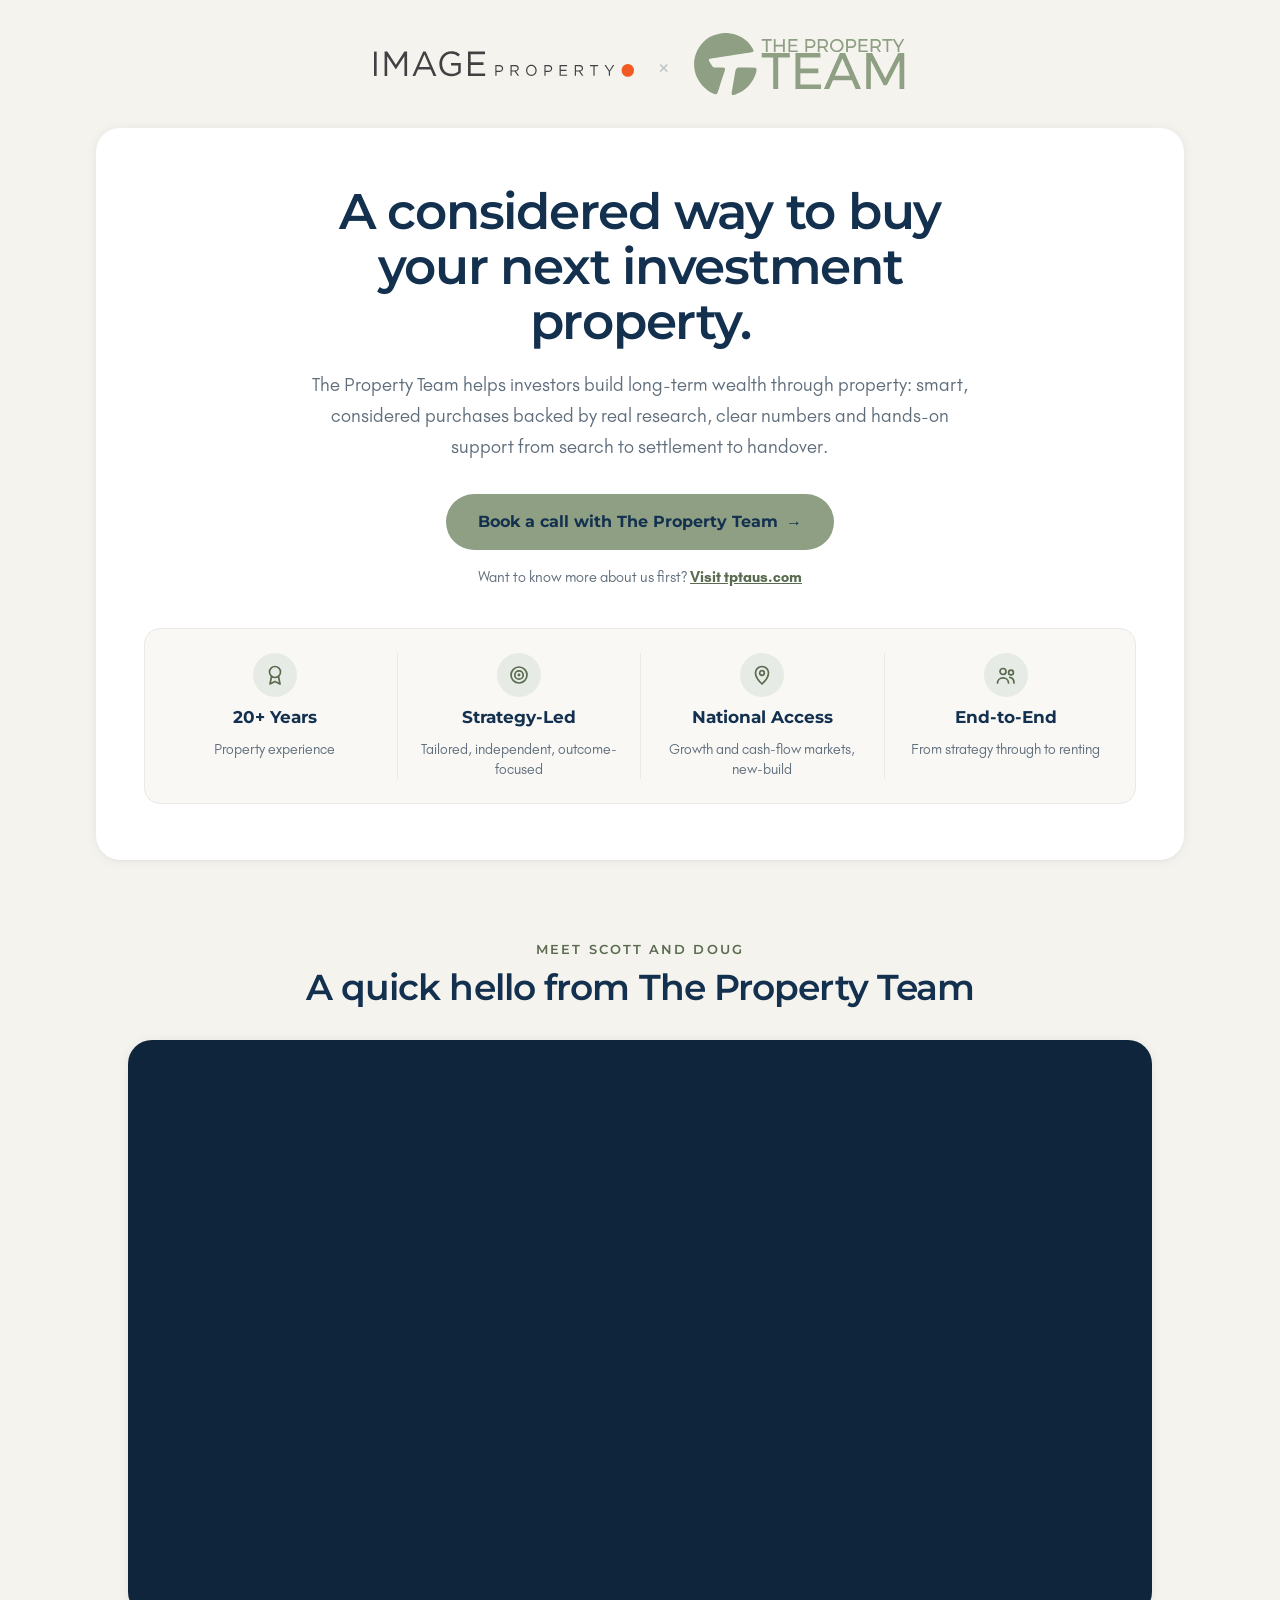
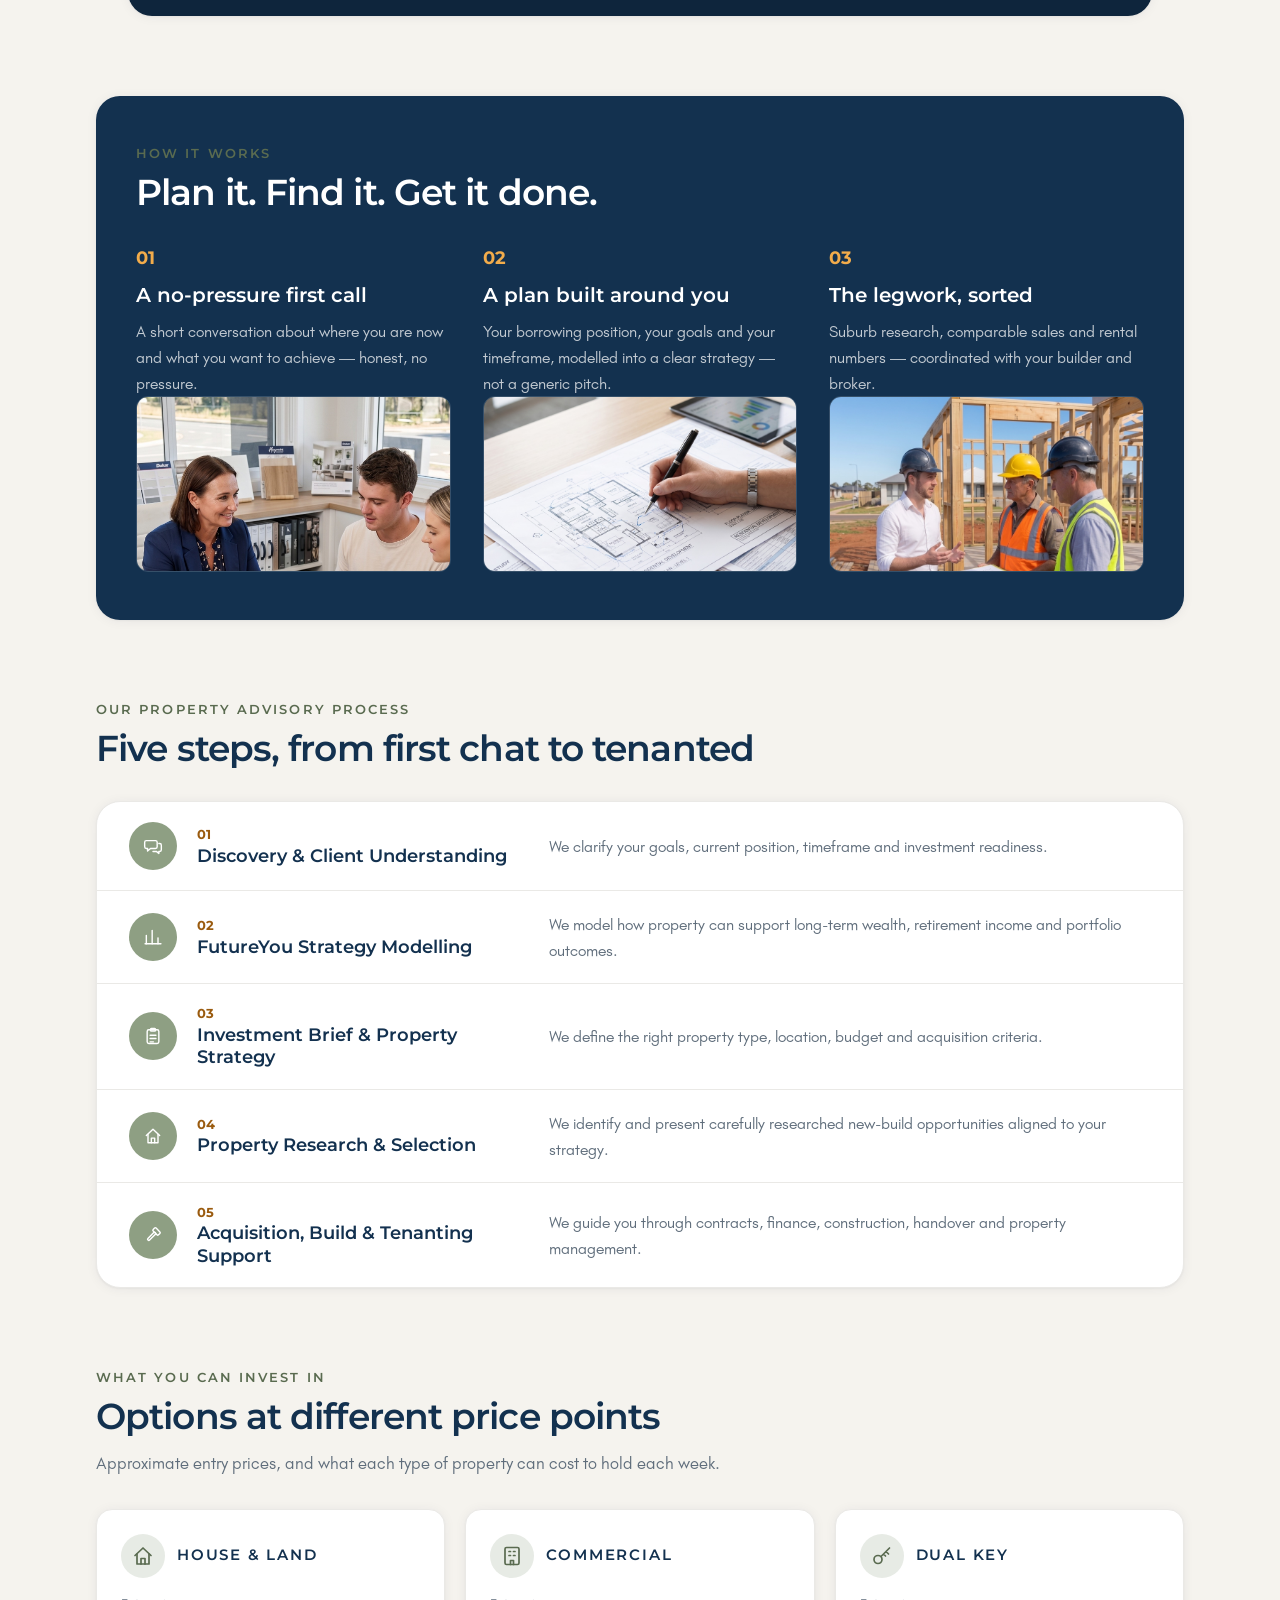
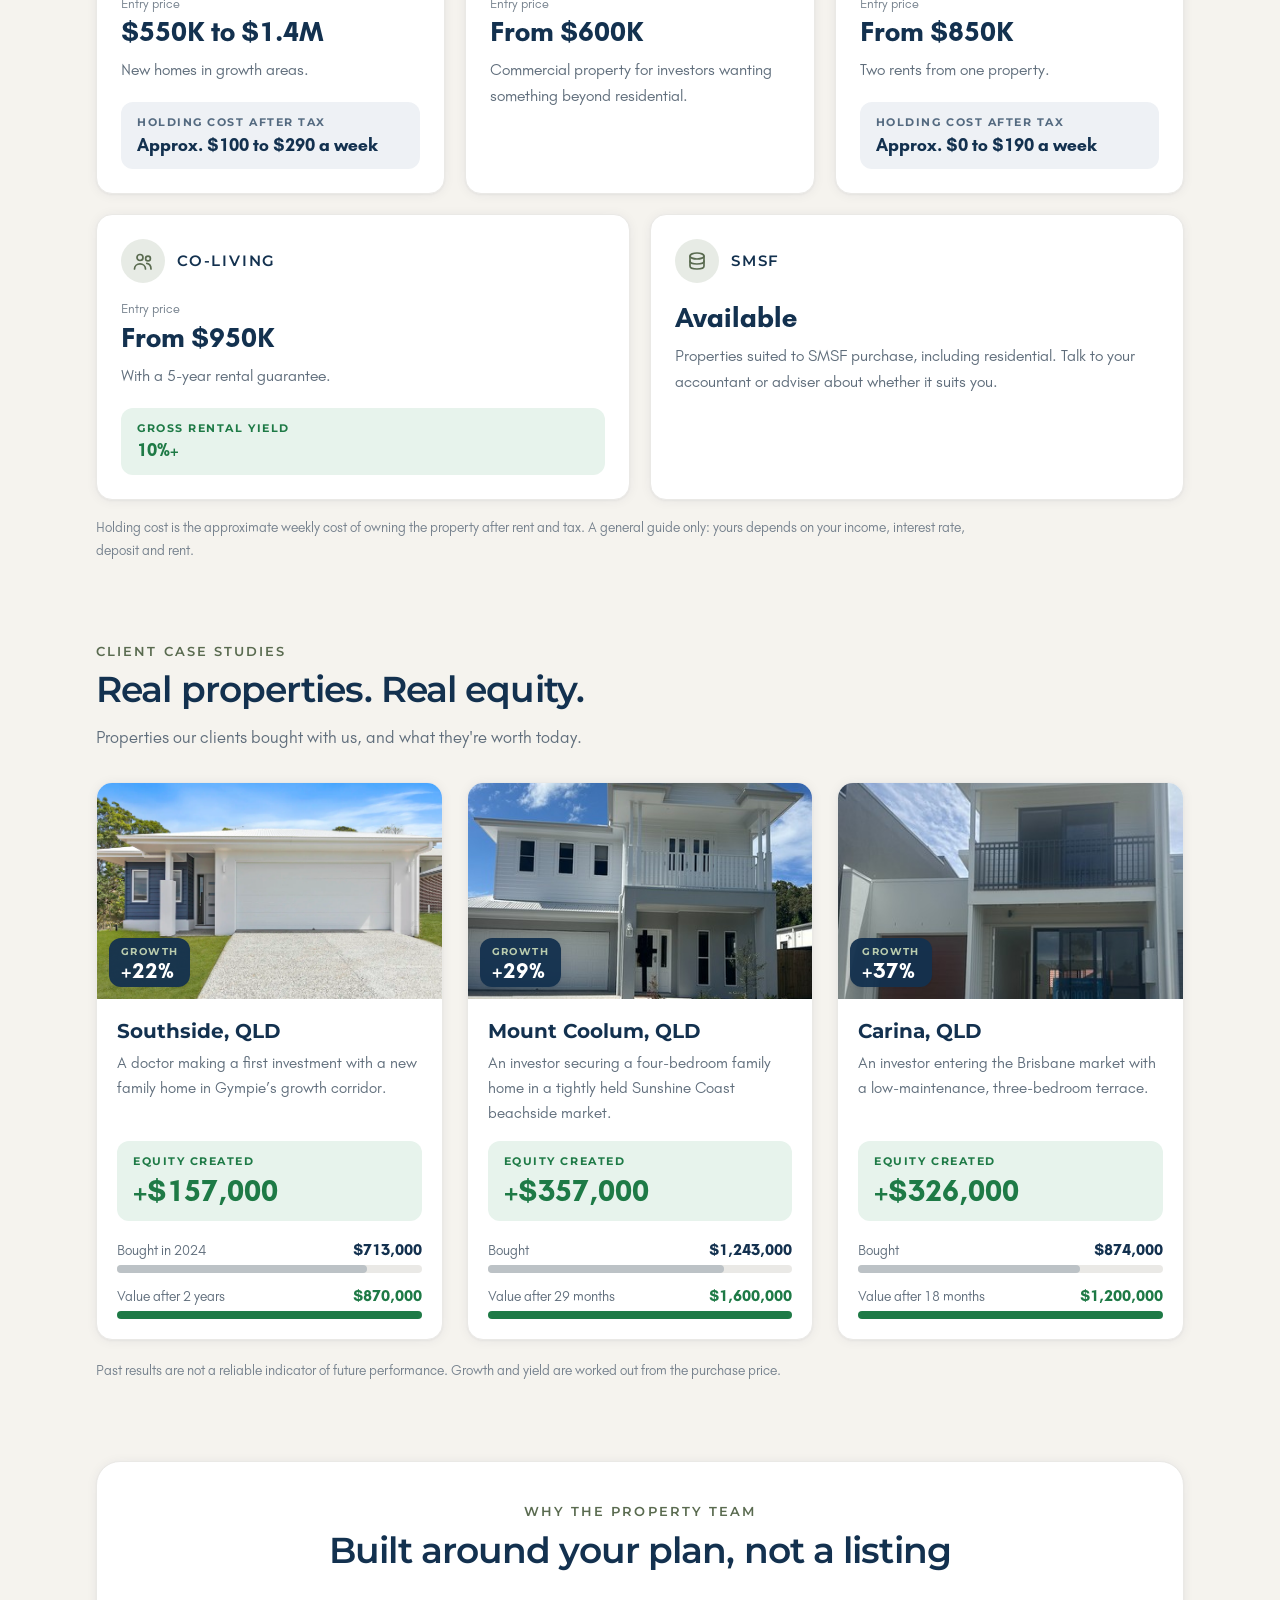
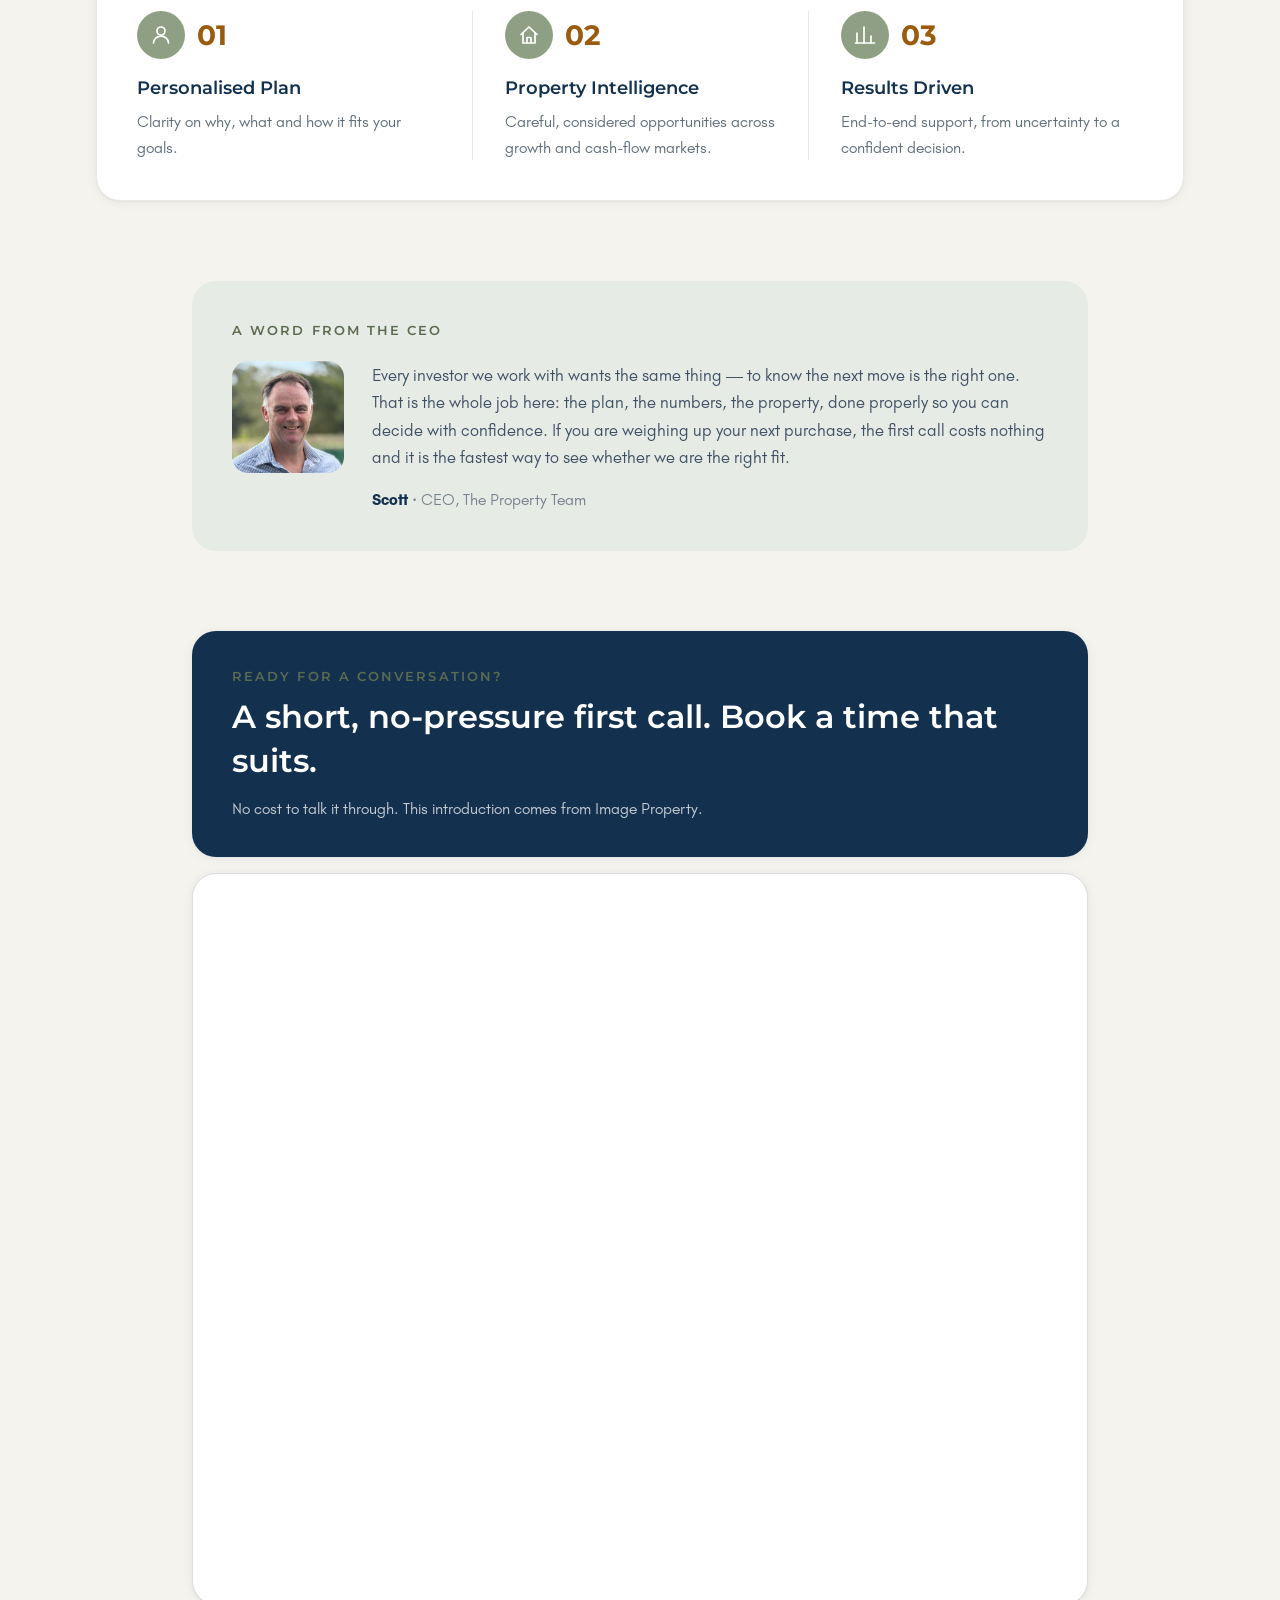
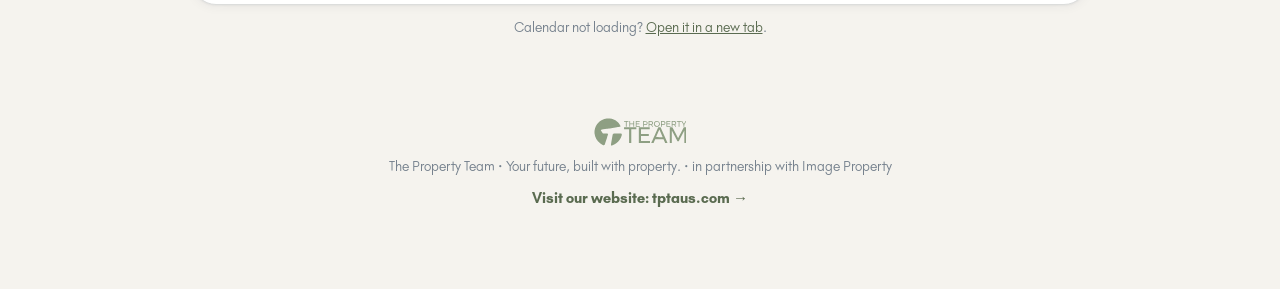
==== commit 721c419d: "Publish Image Property (imageproperty)" ====
--- a/imageproperty/index.html
+++ b/imageproperty/index.html
@@ -1,4 +1,4 @@
-<!DOCTYPE html><html lang="en"><head><meta charSet="utf-8"/><meta name="viewport" content="width=device-width, initial-scale=1"/><link rel="stylesheet" href="/imageproperty/assets/630790d4883c8da1.css?v=d832a73a08" data-precedence="next"/><title>The Property Team</title><meta name="description" content="An introduction from Image Property. Book a short, no-pressure call with The Property Team."/><meta name="robots" content="noindex, nofollow"/><link rel="icon" href="/imageproperty/assets/icon.png?v=d92ef493cd" type="image/png" sizes="512x512"/><link rel="apple-touch-icon" href="/imageproperty/assets/apple-icon.png?v=c365394a69" type="image/png" sizes="180x180"/></head><body><div class="min-h-screen bg-sage-50 text-ink-900"><header class="mx-auto flex max-w-3xl items-center justify-center gap-4 px-6 py-6"><div class="flex items-center gap-4 sm:gap-6"><img src="/imageproperty/assets/f7dffff5-ced4-4940-92cf-5bc6c4422b24.svg?v=355e692899" alt="Image Property" class="h-11 w-auto max-w-[180px] object-contain sm:h-14 sm:max-w-[240px]"/><span class="text-[20px] font-light text-ink-300 sm:text-[24px]">×</span><svg viewBox="0 0 2070 624" class="h-11 w-auto shrink-0 sm:h-14" role="img" aria-label="The Property Team"><g transform="translate(0,624) scale(0.1,-0.1)" fill="#8e9f83"><path d="M2840 6124 c-395 -48 -718 -142 -1055 -309 -289 -143 -474 -275 -714 -509 -539 -529 -851 -1138 -946 -1851 -19 -142 -22 -530 -5 -687 90 -852 542 -1640 1237 -2162 164 -123 297 -205 493 -304 265 -133 372 -157 456 -101 59 41 91 102 154 299 32 102 104 329 160 505 56 176 188 586 295 910 106 325 198 616 205 649 20 100 -6 164 -78 187 -25 8 -188 14 -507 18 -466 6 -470 6 -523 30 -71 32 -104 74 -278 356 -179 290 -194 319 -194 362 0 44 42 87 99 103 84 22 670 121 1251 210 179 27 602 93 940 145 338 53 901 138 1250 190 349 52 650 99 668 104 87 25 152 89 152 148 0 47 -35 128 -111 258 -202 346 -362 535 -666 787 -439 364 -1005 598 -1600 663 -175 19 -523 18 -683 -1z M13891 5549 c-253 -49 -449 -233 -512 -477 -86 -338 131 -692 476 -777 97 -24 247 -22 348 4 183 48 327 164 415 336 45 87 65 175 65 285 0 181 -56 314 -187 445 -134 133 -288 196 -476 194 -47 -1 -105 -5 -129 -10z m261 -164 c228 -59 389 -306 350 -537 -44 -265 -295 -451 -550 -408 -162 27 -296 127 -367 275 -34 70 -39 89 -43 176 -4 79 -1 109 17 167 48 159 175 284 334 327 69 18 189 19 259 0z M6700 5470 l0 -80 200 0 200 0 0 -550 0 -550 90 0 90 0 0 550 0 550 200 0 200 0 0 80 0 80 -490 0 -490 0 0 -80z M7880 4920 l0 -631 88 3 87 3 0 265 0 265 358 3 357 2 0 -270 0 -270 90 0 90 0 0 630 0 631 -87 -3 -88 -3 -3 -278 -2 -277 -358 2 -357 3 0 275 0 275 -87 3 -88 3 0 -631z M9310 4920 l0 -630 450 0 450 0 0 75 0 75 -362 2 -363 3 -3 198 -2 197 315 0 315 0 0 80 0 80 -312 2 -313 3 -3 193 -2 192 355 0 355 0 0 80 0 80 -440 0 -440 0 0 -630z M10960 4920 l0 -630 85 0 85 0 0 195 0 195 208 0 c226 0 293 10 383 56 108 54 183 156 210 282 14 69 7 200 -14 261 -49 139 -179 235 -353 261 -38 5 -189 10 -336 10 l-268 0 0 -630z m656 442 c104 -47 154 -129 154 -251 0 -114 -52 -196 -155 -243 -46 -21 -65 -23 -267 -26 l-218 -3 0 276 0 277 218 -4 c199 -3 221 -6 268 -26z M12170 4921 l0 -631 85 0 85 0 0 195 0 195 198 0 197 0 120 -191 c66 -106 125 -193 131 -196 6 -2 51 -2 101 -1 l90 3 -143 209 -144 209 50 23 c60 28 131 92 164 147 44 76 59 149 54 267 -4 92 -8 116 -33 166 -50 102 -132 167 -265 209 -46 15 -106 19 -372 23 l-318 4 0 -631z m664 444 c106 -39 162 -132 159 -261 -3 -113 -47 -182 -142 -228 l-66 -31 -222 -3 -223 -3 0 276 0 277 223 -4 c184 -4 230 -8 271 -23z M14938 5544 c-5 -4 -8 -288 -8 -631 l0 -623 90 0 90 0 0 195 0 195 208 0 c224 0 281 8 379 56 198 96 278 372 173 590 -47 96 -137 166 -255 200 -49 14 -118 18 -365 21 -168 3 -308 1 -312 -3z m643 -178 c112 -42 165 -124 163 -257 -1 -121 -48 -194 -154 -242 -40 -19 -69 -21 -262 -25 l-218 -4 0 277 0 277 213 -4 c169 -4 221 -8 258 -22z M16140 4920 l0 -630 450 0 450 0 0 75 0 75 -360 0 -360 0 0 200 0 200 313 2 312 3 3 78 3 77 -316 0 -315 0 0 195 0 195 350 0 350 0 0 80 0 80 -440 0 -440 0 0 -630z M17320 4921 l0 -632 88 3 87 3 3 193 2 192 194 0 193 0 122 -195 123 -195 100 0 c77 0 97 3 91 13 -4 6 -67 99 -140 206 -73 107 -133 197 -133 201 0 4 19 15 43 26 65 29 150 115 181 183 35 79 51 202 37 284 -23 129 -99 235 -207 287 -99 49 -132 53 -466 57 l-318 5 0 -631z m664 444 c111 -41 176 -150 162 -277 -11 -108 -52 -170 -144 -215 -56 -28 -59 -28 -279 -31 l-223 -4 0 277 0 277 218 -4 c178 -4 226 -8 266 -23z M18460 5470 l0 -80 205 0 205 0 0 -550 0 -550 85 0 85 0 0 550 0 550 205 0 205 0 0 80 0 80 -495 0 -495 0 0 -80z M19487 5518 c11 -18 119 -207 241 -419 l222 -387 0 -211 0 -212 87 3 88 3 0 215 1 215 226 395 c125 217 230 403 234 413 6 16 -1 18 -81 15 l-88 -3 -176 -296 c-97 -162 -183 -305 -191 -318 -14 -21 -23 -9 -208 299 l-194 320 -90 0 -90 0 19 -32z M6700 3970 l0 -220 560 0 560 0 0 -1535 0 -1535 245 0 245 0 0 1535 0 1535 565 0 565 0 0 220 0 220 -1370 0 -1370 0 0 -220z M9990 2435 l0 -1755 1245 0 1245 0 0 220 0 220 -1005 0 -1005 0 0 555 0 555 875 0 875 0 0 220 0 220 -875 0 -875 0 0 540 0 540 975 0 975 0 0 220 0 220 -1215 0 -1215 0 0 -1755z M14311 4148 c-38 -89 -1533 -3453 -1538 -3461 -2 -4 111 -6 252 -5 l256 3 182 423 181 422 925 -2 925 -3 183 -420 182 -420 261 -3 c143 -1 260 0 260 3 0 7 -88 206 -973 2205 l-574 1295 -252 3 -252 2 -18 -42z m623 -1326 c201 -463 366 -844 366 -847 0 -3 -329 -5 -731 -5 -650 0 -730 2 -725 15 17 46 721 1684 722 1682 1 -1 167 -381 368 -845z M16890 2435 l0 -1755 225 0 225 0 2 1395 3 1395 270 -522 c149 -287 329 -637 402 -777 73 -141 233 -449 355 -686 l223 -430 146 -3 c109 -2 149 1 156 10 6 7 286 551 624 1209 l614 1196 3 -1393 2 -1394 230 0 230 0 0 1755 0 1755 -291 -2 -291 -3 -610 -1180 c-335 -649 -621 -1202 -635 -1229 l-25 -49 -44 84 c-24 46 -313 600 -641 1232 l-597 1147 -288 0 -288 0 0 -1755z M4353 2756 c-89 -28 -144 -80 -183 -171 -26 -61 -392 -2231 -393 -2330 -2 -173 81 -194 368 -97 657 222 1202 644 1580 1222 217 332 351 626 443 965 20 75 27 124 27 195 0 118 -17 158 -84 198 l-46 27 -835 2 c-668 2 -843 -1 -877 -11z"></path></g></svg></div></header><main class="mx-auto max-w-3xl px-6 pb-20"><section class="rounded-3xl bg-white p-8 text-center shadow-card sm:p-10"><h1 class="text-[30px] font-semibold leading-tight tracking-tight text-ink-900 sm:text-[36px]">A considered way to buy your next investment property.</h1><p class="mx-auto mt-4 max-w-[60ch] text-[16px] leading-relaxed text-ink-600">The Property Team helps investors build long-term wealth through property — smart, considered purchases backed by real research, clear numbers and hands-on support from search to settlement to handover.</p><a href="#book" class="mt-7 inline-flex items-center justify-center gap-2 rounded-full bg-sage-500 px-7 py-3.5 font-display text-[15px] font-bold text-ink-900 transition hover:bg-sage-400">Book a call with The Property Team<span aria-hidden="true" class="font-sans">→</span></a><p class="mt-4 text-[13px] text-ink-500">Want to know more about us first?<!-- --> <a href="https://tptaus.com" target="_blank" rel="noreferrer" class="font-medium text-sage-700 underline">Visit tptaus.com</a></p><div class="mt-8 grid grid-cols-2 gap-y-4 rounded-2xl border border-ink-100 bg-ink-50/40 px-2 py-4 sm:grid-cols-4 sm:divide-x sm:divide-ink-100"><div class="flex flex-col items-center gap-1.5 px-3 text-center"><span class="flex h-9 w-9 items-center justify-center rounded-full bg-sage-100 text-sage-600"><svg viewBox="0 0 24 24" fill="none" stroke="currentColor" stroke-width="1.7" stroke-linecap="round" stroke-linejoin="round" class="h-5 w-5" aria-hidden="true"><circle cx="12" cy="9" r="5.5"></circle><path d="M8.5 13.5 7 21l5-2.5L17 21l-1.5-7.5"></path></svg></span><div class="text-[14px] font-semibold text-ink-900">20+ Years</div><div class="text-[11.5px] leading-snug text-ink-500">Property experience</div></div><div class="flex flex-col items-center gap-1.5 px-3 text-center"><span class="flex h-9 w-9 items-center justify-center rounded-full bg-sage-100 text-sage-600"><svg viewBox="0 0 24 24" fill="none" stroke="currentColor" stroke-width="1.7" stroke-linecap="round" stroke-linejoin="round" class="h-5 w-5" aria-hidden="true"><circle cx="12" cy="12" r="8"></circle><circle cx="12" cy="12" r="4.2"></circle><circle cx="12" cy="12" r="0.6" fill="currentColor"></circle></svg></span><div class="text-[14px] font-semibold text-ink-900">Strategy-Led</div><div class="text-[11.5px] leading-snug text-ink-500">Tailored, independent, outcome-focused</div></div><div class="flex flex-col items-center gap-1.5 px-3 text-center"><span class="flex h-9 w-9 items-center justify-center rounded-full bg-sage-100 text-sage-600"><svg viewBox="0 0 24 24" fill="none" stroke="currentColor" stroke-width="1.7" stroke-linecap="round" stroke-linejoin="round" class="h-5 w-5" aria-hidden="true"><path d="M12 21s6.5-6.1 6.5-11A6.5 6.5 0 0 0 5.5 10c0 4.9 6.5 11 6.5 11Z"></path><circle cx="12" cy="10" r="2.3"></circle></svg></span><div class="text-[14px] font-semibold text-ink-900">National Access</div><div class="text-[11.5px] leading-snug text-ink-500">Growth and cash-flow markets, new-build</div></div><div class="flex flex-col items-center gap-1.5 px-3 text-center"><span class="flex h-9 w-9 items-center justify-center rounded-full bg-sage-100 text-sage-600"><svg viewBox="0 0 24 24" fill="none" stroke="currentColor" stroke-width="1.7" stroke-linecap="round" stroke-linejoin="round" class="h-5 w-5" aria-hidden="true"><circle cx="9" cy="8.5" r="3"></circle><path d="M3.5 20c0-3 2.5-5.2 5.5-5.2S14.5 17 14.5 20"></path><circle cx="17" cy="9.5" r="2.4"></circle><path d="M15.8 14.3c2.4.3 4.2 2.3 4.2 5.7"></path></svg></span><div class="text-[14px] font-semibold text-ink-900">End-to-End</div><div class="text-[11.5px] leading-snug text-ink-500">From strategy through to renting</div></div></div></section><section class="mt-8"><h2 class="font-display text-[12px] font-semibold uppercase tracking-[0.16em] text-ink-400">A quick hello from Scott and Doug of The Property Team</h2><div class="mt-3 aspect-video overflow-hidden rounded-2xl bg-ink-900 shadow-card"><iframe src="https://www.youtube.com/embed/_gmVj2GqtdA?autoplay=1&amp;mute=1&amp;playsinline=1&amp;cc_load_policy=1&amp;rel=0" title="A quick hello from Scott and Doug of The Property Team" class="h-full w-full" allow="accelerometer; autoplay; clipboard-write; encrypted-media; gyroscope; picture-in-picture" allowFullScreen=""></iframe></div></section><section class="mt-8"><h2 class="font-display text-[12px] font-semibold uppercase tracking-[0.16em] text-ink-400 text-sage-700">How it works</h2><div class="mt-3 rounded-2xl bg-navy-900 p-6 shadow-card"><div class="grid gap-8 sm:grid-cols-3 sm:gap-6"><div class="flex h-full flex-col"><div class="text-[14px] font-bold text-gold-500">01</div><h3 class="mt-1.5 text-[16px] font-semibold text-white">A no-pressure first call</h3><p class="mt-1.5 text-[13.5px] leading-relaxed text-white/70">A short conversation about where you are now and what you want to achieve — honest, no pressure.</p><div class="mt-4 h-40 w-full overflow-hidden rounded-lg border border-white/15 sm:mt-auto sm:h-32"><img src="/imageproperty/assets/referral-step-call.jpg?v=f6d81dda2c" alt="Walking clients through their options" class="h-full w-full object-cover"/></div></div><div class="flex h-full flex-col"><div class="text-[14px] font-bold text-gold-500">02</div><h3 class="mt-1.5 text-[16px] font-semibold text-white">A plan built around you</h3><p class="mt-1.5 text-[13.5px] leading-relaxed text-white/70">Your borrowing position, your goals and your timeframe, modelled into a clear strategy — not a generic pitch.</p><div class="mt-4 h-40 w-full overflow-hidden rounded-lg border border-white/15 sm:mt-auto sm:h-32"><img src="/imageproperty/assets/referral-step-plan.jpg?v=f28250293b" alt="Reviewing the floor plan and the numbers" class="h-full w-full object-cover"/></div></div><div class="flex h-full flex-col"><div class="text-[14px] font-bold text-gold-500">03</div><h3 class="mt-1.5 text-[16px] font-semibold text-white">The legwork, sorted</h3><p class="mt-1.5 text-[13.5px] leading-relaxed text-white/70">Suburb research, comparable sales and rental numbers — coordinated with your builder and broker.</p><div class="mt-4 h-40 w-full overflow-hidden rounded-lg border border-white/15 sm:mt-auto sm:h-32"><img src="/imageproperty/assets/referral-step-build.jpg?v=8b96141877" alt="On site reviewing the build" class="h-full w-full object-cover"/></div></div></div></div></section><section class="mt-8"><h2 class="font-display text-[12px] font-semibold uppercase tracking-[0.16em] text-ink-400">Our Property Advisory Process</h2><div class="mt-3 divide-y divide-navy-500/20 overflow-hidden rounded-2xl border-2 border-navy-500 bg-navy-50"><div class="flex items-start gap-4 px-5 py-4 sm:items-center"><span class="flex h-9 w-9 shrink-0 items-center justify-center rounded-full bg-sage-500 text-white"><svg viewBox="0 0 24 24" fill="none" stroke="currentColor" stroke-width="1.7" stroke-linecap="round" stroke-linejoin="round" class="h-4 w-4" aria-hidden="true"><path d="M4 5.5h11a2 2 0 0 1 2 2V13a2 2 0 0 1-2 2H9l-3.5 3v-3H4a2 2 0 0 1-2-2V7.5a2 2 0 0 1 2-2Z"></path><path d="M19 9h1a2 2 0 0 1 2 2v5.5a2 2 0 0 1-2 2h-1v2.5l-3-2.5h-4"></path></svg></span><div class="flex flex-1 flex-col gap-1 sm:flex-row sm:items-center sm:gap-5"><div class="sm:w-[240px] sm:shrink-0"><div class="text-[11px] font-bold text-gold-700">01</div><div class="text-[14.5px] font-semibold leading-tight text-navy-900">Discovery &amp; Client Understanding</div></div><p class="text-[13.5px] leading-snug text-ink-600">We clarify your goals, current position, timeframe and investment readiness.</p></div></div><div class="flex items-start gap-4 px-5 py-4 sm:items-center"><span class="flex h-9 w-9 shrink-0 items-center justify-center rounded-full bg-sage-500 text-white"><svg viewBox="0 0 24 24" fill="none" stroke="currentColor" stroke-width="1.7" stroke-linecap="round" stroke-linejoin="round" class="h-4 w-4" aria-hidden="true"><path d="M4 20V10M11 20V4M18 20v-7"></path><path d="M2.5 20h19"></path></svg></span><div class="flex flex-1 flex-col gap-1 sm:flex-row sm:items-center sm:gap-5"><div class="sm:w-[240px] sm:shrink-0"><div class="text-[11px] font-bold text-gold-700">02</div><div class="text-[14.5px] font-semibold leading-tight text-navy-900">FutureYou Strategy Modelling</div></div><p class="text-[13.5px] leading-snug text-ink-600">We model how property can support long-term wealth, retirement income and portfolio outcomes.</p></div></div><div class="flex items-start gap-4 px-5 py-4 sm:items-center"><span class="flex h-9 w-9 shrink-0 items-center justify-center rounded-full bg-sage-500 text-white"><svg viewBox="0 0 24 24" fill="none" stroke="currentColor" stroke-width="1.7" stroke-linecap="round" stroke-linejoin="round" class="h-4 w-4" aria-hidden="true"><rect x="5" y="4.5" width="14" height="16.5" rx="2"></rect><rect x="9" y="3" width="6" height="3" rx="1"></rect><path d="M8.5 11h7M8.5 15h7M8.5 19h4"></path></svg></span><div class="flex flex-1 flex-col gap-1 sm:flex-row sm:items-center sm:gap-5"><div class="sm:w-[240px] sm:shrink-0"><div class="text-[11px] font-bold text-gold-700">03</div><div class="text-[14.5px] font-semibold leading-tight text-navy-900">Investment Brief &amp; Property Strategy</div></div><p class="text-[13.5px] leading-snug text-ink-600">We define the right property type, location, budget and acquisition criteria.</p></div></div><div class="flex items-start gap-4 px-5 py-4 sm:items-center"><span class="flex h-9 w-9 shrink-0 items-center justify-center rounded-full bg-sage-500 text-white"><svg viewBox="0 0 24 24" fill="none" stroke="currentColor" stroke-width="1.7" stroke-linecap="round" stroke-linejoin="round" class="h-4 w-4" aria-hidden="true"><path d="M4 11.5 12 4l8 7.5"></path><path d="M6 10v10h12V10"></path><path d="M10 20v-5.5h4V20"></path></svg></span><div class="flex flex-1 flex-col gap-1 sm:flex-row sm:items-center sm:gap-5"><div class="sm:w-[240px] sm:shrink-0"><div class="text-[11px] font-bold text-gold-700">04</div><div class="text-[14.5px] font-semibold leading-tight text-navy-900">Property Research &amp; Selection</div></div><p class="text-[13.5px] leading-snug text-ink-600">We identify and present carefully researched new-build opportunities aligned to your strategy.</p></div></div><div class="flex items-start gap-4 px-5 py-4 sm:items-center"><span class="flex h-9 w-9 shrink-0 items-center justify-center rounded-full bg-sage-500 text-white"><svg viewBox="0 0 24 24" fill="none" stroke="currentColor" stroke-width="1.7" stroke-linecap="round" stroke-linejoin="round" class="h-4 w-4" aria-hidden="true"><g transform="rotate(45 12 12)"><rect x="7.5" y="3.5" width="9" height="5" rx="1.3"></rect><rect x="10.6" y="8" width="2.8" height="12.5" rx="1.3"></rect></g></svg></span><div class="flex flex-1 flex-col gap-1 sm:flex-row sm:items-center sm:gap-5"><div class="sm:w-[240px] sm:shrink-0"><div class="text-[11px] font-bold text-gold-700">05</div><div class="text-[14.5px] font-semibold leading-tight text-navy-900">Acquisition, Build &amp; Tenanting Support</div></div><p class="text-[13.5px] leading-snug text-ink-600">We guide you through contracts, finance, construction, handover and property management.</p></div></div></div></section><section class="mt-8"><h2 class="font-display text-[12px] font-semibold uppercase tracking-[0.16em] text-ink-400">What you can invest in</h2><div class="mt-3 grid gap-4 sm:grid-cols-6"><div class="flex flex-col rounded-2xl border border-ink-100 bg-white p-4 shadow-card sm:col-span-2"><div class="flex items-center gap-2.5"><span class="flex h-9 w-9 shrink-0 items-center justify-center rounded-full bg-sage-100 text-sage-600"><svg viewBox="0 0 24 24" fill="none" stroke="currentColor" stroke-width="1.7" stroke-linecap="round" stroke-linejoin="round" class="h-5 w-5" aria-hidden="true"><path d="M4 11.5 12 4l8 7.5"></path><path d="M6 10v10h12V10"></path><path d="M10 20v-5.5h4V20"></path></svg></span><h3 class="font-display text-[13px] font-semibold uppercase tracking-[0.12em] text-navy-900">House &amp; Land</h3></div><div class="mt-3 text-[20px] font-bold leading-tight text-ink-900">$550K to $1.4M</div><p class="mt-1 text-[12.5px] leading-snug text-ink-500">New homes in growth areas.</p><div class="mt-auto pt-3"><div class="rounded-lg bg-sage-500/15 px-3 py-2"><div class="text-[11px] font-semibold uppercase tracking-wide text-sage-700">Holding cost after tax</div><div class="text-[15px] font-bold leading-tight text-ink-900">Approx. $100 to $290 a week</div></div></div></div><div class="flex flex-col rounded-2xl border border-ink-100 bg-white p-4 shadow-card sm:col-span-2"><div class="flex items-center gap-2.5"><span class="flex h-9 w-9 shrink-0 items-center justify-center rounded-full bg-sage-100 text-sage-600"><svg viewBox="0 0 24 24" fill="none" stroke="currentColor" stroke-width="1.7" stroke-linecap="round" stroke-linejoin="round" class="h-5 w-5" aria-hidden="true"><rect x="5" y="3.5" width="14" height="17" rx="1.5"></rect><path d="M9 7.5h1.5M13.5 7.5H15M9 11.5h1.5M13.5 11.5H15M10.5 20.5v-4h3v4"></path></svg></span><h3 class="font-display text-[13px] font-semibold uppercase tracking-[0.12em] text-navy-900">Commercial</h3></div><div class="mt-3 text-[20px] font-bold leading-tight text-ink-900">From $600K</div><p class="mt-1 text-[12.5px] leading-snug text-ink-500">Commercial property for investors wanting something beyond residential.</p></div><div class="flex flex-col rounded-2xl border border-ink-100 bg-white p-4 shadow-card sm:col-span-2"><div class="flex items-center gap-2.5"><span class="flex h-9 w-9 shrink-0 items-center justify-center rounded-full bg-sage-100 text-sage-600"><svg viewBox="0 0 24 24" fill="none" stroke="currentColor" stroke-width="1.7" stroke-linecap="round" stroke-linejoin="round" class="h-5 w-5" aria-hidden="true"><circle cx="8" cy="15.5" r="4"></circle><path d="M11 12.5 19.5 4M16 7.5l2.5 2.5M13.5 10l2 2"></path></svg></span><h3 class="font-display text-[13px] font-semibold uppercase tracking-[0.12em] text-navy-900">Dual Key</h3></div><div class="mt-3 text-[20px] font-bold leading-tight text-ink-900">From $850K</div><p class="mt-1 text-[12.5px] leading-snug text-ink-500">Two rents from one property.</p><div class="mt-auto pt-3"><div class="rounded-lg bg-sage-500/15 px-3 py-2"><div class="text-[11px] font-semibold uppercase tracking-wide text-sage-700">Holding cost after tax</div><div class="text-[15px] font-bold leading-tight text-ink-900">Approx. $0 to $190 a week</div></div></div></div><div class="flex flex-col rounded-2xl border border-ink-100 bg-white p-4 shadow-card sm:col-span-3"><div class="flex items-center gap-2.5"><span class="flex h-9 w-9 shrink-0 items-center justify-center rounded-full bg-sage-100 text-sage-600"><svg viewBox="0 0 24 24" fill="none" stroke="currentColor" stroke-width="1.7" stroke-linecap="round" stroke-linejoin="round" class="h-5 w-5" aria-hidden="true"><circle cx="9" cy="8.5" r="3"></circle><path d="M3.5 20c0-3 2.5-5.2 5.5-5.2S14.5 17 14.5 20"></path><circle cx="17" cy="9.5" r="2.4"></circle><path d="M15.8 14.3c2.4.3 4.2 2.3 4.2 5.7"></path></svg></span><h3 class="font-display text-[13px] font-semibold uppercase tracking-[0.12em] text-navy-900">Co-Living</h3></div><div class="mt-3 text-[20px] font-bold leading-tight text-ink-900">From $950K</div><p class="mt-1 text-[12.5px] leading-snug text-ink-500">With a 5-year rental guarantee.</p><div class="mt-auto pt-3"><div class="rounded-lg bg-sage-500/15 px-3 py-2"><div class="text-[11px] font-semibold uppercase tracking-wide text-sage-700">Gross rental yield</div><div class="text-[15px] font-bold leading-tight text-ink-900">10%+</div></div></div></div><div class="flex flex-col rounded-2xl border border-ink-100 bg-white p-4 shadow-card sm:col-span-3"><div class="flex items-center gap-2.5"><span class="flex h-9 w-9 shrink-0 items-center justify-center rounded-full bg-sage-100 text-sage-600"><svg viewBox="0 0 24 24" fill="none" stroke="currentColor" stroke-width="1.7" stroke-linecap="round" stroke-linejoin="round" class="h-5 w-5" aria-hidden="true"><ellipse cx="12" cy="7" rx="7" ry="3"></ellipse><path d="M5 7v5c0 1.7 3.1 3 7 3s7-1.3 7-3V7"></path><path d="M5 12v5c0 1.7 3.1 3 7 3s7-1.3 7-3v-5"></path></svg></span><h3 class="font-display text-[13px] font-semibold uppercase tracking-[0.12em] text-navy-900">SMSF</h3></div><div class="mt-3 text-[20px] font-bold leading-tight text-ink-900">Available</div><p class="mt-1 text-[12.5px] leading-snug text-ink-500">Properties suited to SMSF purchase, including residential. Talk to your accountant or adviser about whether it suits you.</p></div></div><p class="mt-2.5 text-[11.5px] leading-relaxed text-ink-400">Holding cost is the approximate weekly cost of owning the property after rent and tax. A general guide only: yours depends on your income, interest rate, deposit and rent.</p></section><section class="mt-8"><h2 class="font-display text-[12px] font-semibold uppercase tracking-[0.16em] text-ink-400">Client case studies</h2><p class="mt-1.5 text-[13.5px] text-ink-500">Real results — the property, the situation, and the equity created.</p><div class="mt-3 grid gap-4 sm:grid-cols-3"><div class="flex w-full flex-col overflow-hidden rounded-2xl border border-ink-100 bg-white shadow-card"><div class="relative aspect-[16/10] w-full shrink-0 bg-ink-50"><img src="/imageproperty/assets/31359ae6-0da7-487f-8f9d-1a11263bc660.jpg?v=265f5ecd6d" alt="" class="absolute inset-0 h-full w-full object-cover"/></div><div class="flex flex-1 flex-col p-4"><div class="text-[15px] font-semibold text-ink-900">Southside, QLD</div><p class="mt-1 text-[12.5px] leading-relaxed text-ink-500">A doctor making a first investment with a new family home in Gympie’s growth corridor.</p><div class="mt-auto pt-3"><div class="flex items-end justify-between border-t border-ink-100 pt-2.5"><div><div class="font-display text-[10px] uppercase tracking-[0.12em] text-ink-400">Bought<!-- --> · 2024</div><div class="text-[14px] font-semibold text-ink-800">$713,000</div></div><div class="text-right"><div class="text-[10px] uppercase tracking-wide text-ink-400">Re-valued<!-- --> · 2 years</div><div class="text-[14px] font-semibold text-ink-800">$870,000</div></div></div><div class="mt-2.5 rounded-lg bg-sage-500/15 px-3 py-2"><div class="font-display text-[11px] font-semibold uppercase tracking-[0.12em] text-sage-700">Equity created</div><div class="whitespace-nowrap text-[18px] font-bold leading-tight text-ink-900">+<!-- -->$157,000</div></div></div></div></div><div class="flex w-full flex-col overflow-hidden rounded-2xl border border-ink-100 bg-white shadow-card"><div class="relative aspect-[16/10] w-full shrink-0 bg-ink-50"><img src="/imageproperty/assets/cs-photo-drd.jpg?v=eff4bd5755" alt="" class="absolute inset-0 h-full w-full object-cover"/></div><div class="flex flex-1 flex-col p-4"><div class="text-[15px] font-semibold text-ink-900">Mount Coolum, QLD</div><p class="mt-1 text-[12.5px] leading-relaxed text-ink-500">An investor securing a four-bedroom family home in a tightly held Sunshine Coast beachside market.</p><div class="mt-auto pt-3"><div class="flex items-end justify-between border-t border-ink-100 pt-2.5"><div><div class="font-display text-[10px] uppercase tracking-[0.12em] text-ink-400">Bought</div><div class="text-[14px] font-semibold text-ink-800">$1,243,000</div></div><div class="text-right"><div class="text-[10px] uppercase tracking-wide text-ink-400">Re-valued<!-- --> · 29 months</div><div class="text-[14px] font-semibold text-ink-800">$1,600,000</div></div></div><div class="mt-2.5 rounded-lg bg-sage-500/15 px-3 py-2"><div class="font-display text-[11px] font-semibold uppercase tracking-[0.12em] text-sage-700">Equity created</div><div class="whitespace-nowrap text-[18px] font-bold leading-tight text-ink-900">+<!-- -->$357,000</div></div></div></div></div><div class="flex w-full flex-col overflow-hidden rounded-2xl border border-ink-100 bg-white shadow-card"><div class="relative aspect-[16/10] w-full shrink-0 bg-ink-50"><img src="/imageproperty/assets/cs-photo-drc.jpg?v=2bdce38f4e" alt="" class="absolute inset-0 h-full w-full object-cover"/></div><div class="flex flex-1 flex-col p-4"><div class="text-[15px] font-semibold text-ink-900">Carina, QLD</div><p class="mt-1 text-[12.5px] leading-relaxed text-ink-500">An investor entering the Brisbane market with a low-maintenance, three-bedroom terrace.</p><div class="mt-auto pt-3"><div class="flex items-end justify-between border-t border-ink-100 pt-2.5"><div><div class="font-display text-[10px] uppercase tracking-[0.12em] text-ink-400">Bought</div><div class="text-[14px] font-semibold text-ink-800">$874,000</div></div><div class="text-right"><div class="text-[10px] uppercase tracking-wide text-ink-400">Re-valued<!-- --> · 18 months</div><div class="text-[14px] font-semibold text-ink-800">$1,200,000</div></div></div><div class="mt-2.5 rounded-lg bg-sage-500/15 px-3 py-2"><div class="font-display text-[11px] font-semibold uppercase tracking-[0.12em] text-sage-700">Equity created</div><div class="whitespace-nowrap text-[18px] font-bold leading-tight text-ink-900">+<!-- -->$326,000</div></div></div></div></div></div><div data-case-reveal="true" class="grid transition-[grid-template-rows] duration-700 ease-out motion-reduce:transition-none" style="grid-template-rows:0fr"><div class="min-h-0 overflow-hidden"><div class="grid gap-4 pt-4 sm:grid-cols-3"><div class="flex transition duration-700 ease-out motion-reduce:transition-none" style="opacity:0;transform:translateY(28px) scale(0.97);transition-delay:0ms"><div class="flex w-full flex-col overflow-hidden rounded-2xl border border-ink-100 bg-white shadow-card"><div class="relative aspect-[16/10] w-full shrink-0 bg-ink-50"><img src="/imageproperty/assets/9888ec1e-6f3c-40c0-9a15-c99c68146e10.jpeg?v=c427a94111" alt="" class="absolute inset-0 h-full w-full object-cover"/></div><div class="flex flex-1 flex-col p-4"><div class="text-[15px] font-semibold text-ink-900">Nirimba, QLD</div><p class="mt-1 text-[12.5px] leading-relaxed text-ink-500">A doctor adding a low-maintenance terrace home in the Sunshine Coast’s Aura community.</p><div class="mt-auto pt-3"><div class="flex items-end justify-between border-t border-ink-100 pt-2.5"><div><div class="font-display text-[10px] uppercase tracking-[0.12em] text-ink-400">Bought<!-- --> · 2025</div><div class="text-[14px] font-semibold text-ink-800">$761,000</div></div><div class="text-right"><div class="text-[10px] uppercase tracking-wide text-ink-400">Re-valued<!-- --> · 1 year</div><div class="text-[14px] font-semibold text-ink-800">$925,000</div></div></div><div class="mt-2.5 rounded-lg bg-sage-500/15 px-3 py-2"><div class="font-display text-[11px] font-semibold uppercase tracking-[0.12em] text-sage-700">Equity created</div><div class="whitespace-nowrap text-[18px] font-bold leading-tight text-ink-900">+<!-- -->$164,000</div></div></div></div></div></div><div class="flex transition duration-700 ease-out motion-reduce:transition-none" style="opacity:0;transform:translateY(28px) scale(0.97);transition-delay:0ms"><div class="flex w-full flex-col overflow-hidden rounded-2xl border border-ink-100 bg-white shadow-card"><div class="relative aspect-[16/10] w-full shrink-0 bg-ink-50"><img src="/imageproperty/assets/cs-photo-dro.jpg?v=a0c4d1b574" alt="" class="absolute inset-0 h-full w-full object-cover"/></div><div class="flex flex-1 flex-col p-4"><div class="text-[15px] font-semibold text-ink-900">Palmview, QLD</div><p class="mt-1 text-[12.5px] leading-relaxed text-ink-500">An investor building a Sunshine Coast portfolio with a dual-income duplex in a high-growth corridor.</p><div class="mt-auto pt-3"><div class="flex items-end justify-between border-t border-ink-100 pt-2.5"><div><div class="font-display text-[10px] uppercase tracking-[0.12em] text-ink-400">Bought</div><div class="text-[14px] font-semibold text-ink-800">$1,462,000</div></div><div class="text-right"><div class="text-[10px] uppercase tracking-wide text-ink-400">Re-valued<!-- --> · 23 months</div><div class="text-[14px] font-semibold text-ink-800">$2,100,000</div></div></div><div class="mt-2.5 rounded-lg bg-sage-500/15 px-3 py-2"><div class="font-display text-[11px] font-semibold uppercase tracking-[0.12em] text-sage-700">Equity created</div><div class="whitespace-nowrap text-[18px] font-bold leading-tight text-ink-900">+<!-- -->$638,000</div></div></div></div></div></div><div class="flex transition duration-700 ease-out motion-reduce:transition-none" style="opacity:0;transform:translateY(28px) scale(0.97);transition-delay:0ms"><div class="flex w-full flex-col overflow-hidden rounded-2xl border border-ink-100 bg-white shadow-card"><div class="relative aspect-[16/10] w-full shrink-0 bg-ink-50"><img src="/imageproperty/assets/cs-photo-drr.jpg?v=eada2c0f2b" alt="" class="absolute inset-0 h-full w-full object-cover"/></div><div class="flex flex-1 flex-col p-4"><div class="text-[15px] font-semibold text-ink-900">Ballarat, VIC</div><p class="mt-1 text-[12.5px] leading-relaxed text-ink-500">An investor after strong rental yield, using a purpose-built co-living home in a regional growth market.</p><div class="mt-auto pt-3"><div class="flex items-end justify-between border-t border-ink-100 pt-2.5"><div><div class="font-display text-[10px] uppercase tracking-[0.12em] text-ink-400">Bought</div><div class="text-[14px] font-semibold text-ink-800">$890,000</div></div><div class="text-right"><div class="text-[10px] uppercase tracking-wide text-ink-400">Re-valued<!-- --> · 14 months</div><div class="text-[14px] font-semibold text-ink-800">$1,200,000</div></div></div><div class="mt-2.5 rounded-lg bg-sage-500/15 px-3 py-2"><div class="font-display text-[11px] font-semibold uppercase tracking-[0.12em] text-sage-700">Equity created</div><div class="whitespace-nowrap text-[18px] font-bold leading-tight text-ink-900">+<!-- -->$310,000</div></div></div></div></div></div><div class="flex transition duration-700 ease-out motion-reduce:transition-none" style="opacity:0;transform:translateY(28px) scale(0.97);transition-delay:0ms"><div class="flex w-full flex-col overflow-hidden rounded-2xl border border-ink-100 bg-white shadow-card"><div class="relative aspect-[16/10] w-full shrink-0 bg-ink-50"><img src="/imageproperty/assets/6078f98d-05b3-44b6-bab1-e95a8809f096.png?v=7866bafa80" alt="" class="absolute inset-0 h-full w-full object-cover"/></div><div class="flex flex-1 flex-col p-4"><div class="text-[15px] font-semibold text-ink-900">Coomera, QLD</div><p class="mt-1 text-[12.5px] leading-relaxed text-ink-500">A doctor buying a new townhouse on the northern Gold Coast.</p><div class="mt-auto pt-3"><div class="flex items-end justify-between border-t border-ink-100 pt-2.5"><div><div class="font-display text-[10px] uppercase tracking-[0.12em] text-ink-400">Bought<!-- --> · 2025</div><div class="text-[14px] font-semibold text-ink-800">$796,900</div></div><div class="text-right"><div class="text-[10px] uppercase tracking-wide text-ink-400">Re-valued<!-- --> · 1 year</div><div class="text-[14px] font-semibold text-ink-800">$865,000</div></div></div><div class="mt-2.5 rounded-lg bg-sage-500/15 px-3 py-2"><div class="font-display text-[11px] font-semibold uppercase tracking-[0.12em] text-sage-700">Equity created</div><div class="whitespace-nowrap text-[18px] font-bold leading-tight text-ink-900">+<!-- -->$68,100</div></div></div></div></div></div><div class="flex transition duration-700 ease-out motion-reduce:transition-none" style="opacity:0;transform:translateY(28px) scale(0.97);transition-delay:0ms"><div class="flex w-full flex-col overflow-hidden rounded-2xl border border-ink-100 bg-white shadow-card"><div class="relative aspect-[16/10] w-full shrink-0 bg-ink-50"><img src="/imageproperty/assets/cs-photo-drh.jpg?v=038e2d2b4a" alt="" class="absolute inset-0 h-full w-full object-cover"/></div><div class="flex flex-1 flex-col p-4"><div class="text-[15px] font-semibold text-ink-900">Keperra, QLD</div><p class="mt-1 text-[12.5px] leading-relaxed text-ink-500">A high-income professional targeting strong capital growth in a blue-chip inner-Brisbane pocket.</p><div class="mt-auto pt-3"><div class="flex items-end justify-between border-t border-ink-100 pt-2.5"><div><div class="font-display text-[10px] uppercase tracking-[0.12em] text-ink-400">Bought</div><div class="text-[14px] font-semibold text-ink-800">$1,480,000</div></div><div class="text-right"><div class="text-[10px] uppercase tracking-wide text-ink-400">Re-valued<!-- --> · 22 months</div><div class="text-[14px] font-semibold text-ink-800">$1,925,000</div></div></div><div class="mt-2.5 rounded-lg bg-sage-500/15 px-3 py-2"><div class="font-display text-[11px] font-semibold uppercase tracking-[0.12em] text-sage-700">Equity created</div><div class="whitespace-nowrap text-[18px] font-bold leading-tight text-ink-900">+<!-- -->$445,000</div></div></div></div></div></div><div class="flex transition duration-700 ease-out motion-reduce:transition-none" style="opacity:0;transform:translateY(28px) scale(0.97);transition-delay:0ms"><div class="flex w-full flex-col overflow-hidden rounded-2xl border border-ink-100 bg-white shadow-card"><div class="relative aspect-[16/10] w-full shrink-0 bg-ink-50"><img src="/imageproperty/assets/cs-photo-drb.jpg?v=894bdea881" alt="" class="absolute inset-0 h-full w-full object-cover"/></div><div class="flex flex-1 flex-col p-4"><div class="text-[15px] font-semibold text-ink-900">Bokarina, QLD</div><p class="mt-1 text-[12.5px] leading-relaxed text-ink-500">An investor who bought early in a Sunshine Coast growth corridor — now worth more than double.</p><div class="mt-auto pt-3"><div class="flex items-end justify-between border-t border-ink-100 pt-2.5"><div><div class="font-display text-[10px] uppercase tracking-[0.12em] text-ink-400">Bought</div><div class="text-[14px] font-semibold text-ink-800">$993,000</div></div><div class="text-right"><div class="text-[10px] uppercase tracking-wide text-ink-400">Re-valued<!-- --> · 5 years</div><div class="text-[14px] font-semibold text-ink-800">$2,050,000</div></div></div><div class="mt-2.5 rounded-lg bg-sage-500/15 px-3 py-2"><div class="font-display text-[11px] font-semibold uppercase tracking-[0.12em] text-sage-700">Equity created</div><div class="whitespace-nowrap text-[18px] font-bold leading-tight text-ink-900">+<!-- -->$1,057,000</div></div></div></div></div></div></div></div></div></section><section class="mt-8 rounded-2xl border-2 border-navy-500 bg-navy-50 px-6 py-6 sm:px-8"><h2 class="text-center text-[12.5px] font-semibold uppercase tracking-[0.16em] text-navy-900">Why The Property Team</h2><div class="mt-5 grid gap-6 sm:grid-cols-3 sm:gap-5 sm:divide-x sm:divide-navy-500/20"><div class=""><div class="flex items-center gap-3"><span class="flex h-10 w-10 shrink-0 items-center justify-center rounded-full bg-sage-500 text-white"><svg viewBox="0 0 24 24" fill="none" stroke="currentColor" stroke-width="1.7" stroke-linecap="round" stroke-linejoin="round" class="h-5 w-5" aria-hidden="true"><circle cx="12" cy="8" r="4"></circle><path d="M4.5 20c0-4.1 3.4-6.8 7.5-6.8s7.5 2.7 7.5 6.8"></path></svg></span><span class="text-[24px] font-bold text-gold-700">01</span></div><h3 class="mt-2.5 text-[13px] font-semibold uppercase tracking-wide text-navy-900">Personalised Plan</h3><p class="mt-1 text-[13px] leading-snug text-ink-600">Clarity on why, what and how it fits your goals.</p></div><div class="sm:pl-5"><div class="flex items-center gap-3"><span class="flex h-10 w-10 shrink-0 items-center justify-center rounded-full bg-sage-500 text-white"><svg viewBox="0 0 24 24" fill="none" stroke="currentColor" stroke-width="1.7" stroke-linecap="round" stroke-linejoin="round" class="h-5 w-5" aria-hidden="true"><path d="M4 11.5 12 4l8 7.5"></path><path d="M6 10v10h12V10"></path><path d="M10 20v-5.5h4V20"></path></svg></span><span class="text-[24px] font-bold text-gold-700">02</span></div><h3 class="mt-2.5 text-[13px] font-semibold uppercase tracking-wide text-navy-900">Property Intelligence</h3><p class="mt-1 text-[13px] leading-snug text-ink-600">Careful, considered opportunities across growth and cash-flow markets.</p></div><div class="sm:pl-5"><div class="flex items-center gap-3"><span class="flex h-10 w-10 shrink-0 items-center justify-center rounded-full bg-sage-500 text-white"><svg viewBox="0 0 24 24" fill="none" stroke="currentColor" stroke-width="1.7" stroke-linecap="round" stroke-linejoin="round" class="h-5 w-5" aria-hidden="true"><path d="M4 20V10M11 20V4M18 20v-7"></path><path d="M2.5 20h19"></path></svg></span><span class="text-[24px] font-bold text-gold-700">03</span></div><h3 class="mt-2.5 text-[13px] font-semibold uppercase tracking-wide text-navy-900">Results Driven</h3><p class="mt-1 text-[13px] leading-snug text-ink-600">End-to-end support, from uncertainty to a confident decision.</p></div></div></section><section class="mt-8 rounded-2xl bg-sage-100/60 p-6 sm:p-7"><h2 class="font-display text-[12px] font-semibold uppercase tracking-[0.16em] text-ink-400 text-sage-700">A word from the CEO</h2><div class="mt-4 flex flex-col gap-4 sm:flex-row sm:items-start sm:gap-5"><div class="h-24 w-24 shrink-0 overflow-hidden rounded-xl bg-white"><img src="/imageproperty/assets/f884ecbf-2ff6-4258-9e25-650d41bbbc56.jpeg?v=2311d6c34b" alt="Scott" class="h-full w-full object-cover object-[center_18%]"/></div><div><p class="whitespace-pre-line text-[14.5px] leading-relaxed text-ink-700">Every investor we work with wants the same thing — to know the next move is the right one. That is the whole job here: the plan, the numbers, the property, done properly so you can decide with confidence. If you are weighing up your next purchase, the first call costs nothing and it is the fastest way to see whether we are the right fit.</p><p class="mt-3 text-[13.5px] font-semibold text-ink-900">Scott<span class="font-normal text-ink-400"> · CEO, The Property Team</span></p></div></div></section><section id="book" class="mt-8 scroll-mt-6"><div class="rounded-2xl bg-navy-900 px-6 py-7 text-white shadow-card sm:px-8"><div class="text-[12px] font-semibold uppercase tracking-[0.16em] text-gold-500">Ready for a conversation?</div><div class="mt-1.5 text-[22px] font-semibold leading-snug">A short, no-pressure first call — book a time that suits.</div><p class="mt-2 text-[13px] leading-relaxed text-white/70">No cost to talk it through. This introduction comes from <!-- -->Image Property<!-- -->.</p><a href="https://api.leadconnectorhq.com/widget/booking/md7tv6CkmKEqa4Ix7BVp?utm_source=refer-imageproperty&amp;utm_campaign=referral&amp;hide_gdpr_banner=1" class="mt-5 inline-flex items-center gap-2 rounded-full bg-sage-500 px-6 py-3.5 font-display text-[15px] font-bold text-ink-900 transition hover:bg-sage-400 sm:hidden">Book a call with The Property Team<span aria-hidden="true" class="font-sans">→</span></a></div><div class="mt-3 hidden overflow-hidden rounded-2xl border border-ink-200 bg-white shadow-card sm:block"><iframe id="refer-booking-imageproperty" src="https://api.leadconnectorhq.com/widget/booking/md7tv6CkmKEqa4Ix7BVp?utm_source=refer-imageproperty&amp;utm_campaign=referral&amp;hide_gdpr_banner=1" title="Book a call with The Property Team" scrolling="no" data-booking-frame="ghl" class="h-[730px] w-full border-0"></iframe></div><p class="mt-2 hidden text-center text-[12px] text-ink-400 sm:block">Calendar not loading?<!-- --> <a href="https://api.leadconnectorhq.com/widget/booking/md7tv6CkmKEqa4Ix7BVp" target="_blank" rel="noreferrer" class="text-sage-700 underline">Open it in a new tab</a>.</p></section><footer class="mt-14 flex flex-col items-center gap-2 text-center text-[12px] text-ink-400"><svg viewBox="0 0 2070 624" class="h-5 w-auto" role="img" aria-label="The Property Team"><g transform="translate(0,624) scale(0.1,-0.1)" fill="#8e9f83"><path d="M2840 6124 c-395 -48 -718 -142 -1055 -309 -289 -143 -474 -275 -714 -509 -539 -529 -851 -1138 -946 -1851 -19 -142 -22 -530 -5 -687 90 -852 542 -1640 1237 -2162 164 -123 297 -205 493 -304 265 -133 372 -157 456 -101 59 41 91 102 154 299 32 102 104 329 160 505 56 176 188 586 295 910 106 325 198 616 205 649 20 100 -6 164 -78 187 -25 8 -188 14 -507 18 -466 6 -470 6 -523 30 -71 32 -104 74 -278 356 -179 290 -194 319 -194 362 0 44 42 87 99 103 84 22 670 121 1251 210 179 27 602 93 940 145 338 53 901 138 1250 190 349 52 650 99 668 104 87 25 152 89 152 148 0 47 -35 128 -111 258 -202 346 -362 535 -666 787 -439 364 -1005 598 -1600 663 -175 19 -523 18 -683 -1z M13891 5549 c-253 -49 -449 -233 -512 -477 -86 -338 131 -692 476 -777 97 -24 247 -22 348 4 183 48 327 164 415 336 45 87 65 175 65 285 0 181 -56 314 -187 445 -134 133 -288 196 -476 194 -47 -1 -105 -5 -129 -10z m261 -164 c228 -59 389 -306 350 -537 -44 -265 -295 -451 -550 -408 -162 27 -296 127 -367 275 -34 70 -39 89 -43 176 -4 79 -1 109 17 167 48 159 175 284 334 327 69 18 189 19 259 0z M6700 5470 l0 -80 200 0 200 0 0 -550 0 -550 90 0 90 0 0 550 0 550 200 0 200 0 0 80 0 80 -490 0 -490 0 0 -80z M7880 4920 l0 -631 88 3 87 3 0 265 0 265 358 3 357 2 0 -270 0 -270 90 0 90 0 0 630 0 631 -87 -3 -88 -3 -3 -278 -2 -277 -358 2 -357 3 0 275 0 275 -87 3 -88 3 0 -631z M9310 4920 l0 -630 450 0 450 0 0 75 0 75 -362 2 -363 3 -3 198 -2 197 315 0 315 0 0 80 0 80 -312 2 -313 3 -3 193 -2 192 355 0 355 0 0 80 0 80 -440 0 -440 0 0 -630z M10960 4920 l0 -630 85 0 85 0 0 195 0 195 208 0 c226 0 293 10 383 56 108 54 183 156 210 282 14 69 7 200 -14 261 -49 139 -179 235 -353 261 -38 5 -189 10 -336 10 l-268 0 0 -630z m656 442 c104 -47 154 -129 154 -251 0 -114 -52 -196 -155 -243 -46 -21 -65 -23 -267 -26 l-218 -3 0 276 0 277 218 -4 c199 -3 221 -6 268 -26z M12170 4921 l0 -631 85 0 85 0 0 195 0 195 198 0 197 0 120 -191 c66 -106 125 -193 131 -196 6 -2 51 -2 101 -1 l90 3 -143 209 -144 209 50 23 c60 28 131 92 164 147 44 76 59 149 54 267 -4 92 -8 116 -33 166 -50 102 -132 167 -265 209 -46 15 -106 19 -372 23 l-318 4 0 -631z m664 444 c106 -39 162 -132 159 -261 -3 -113 -47 -182 -142 -228 l-66 -31 -222 -3 -223 -3 0 276 0 277 223 -4 c184 -4 230 -8 271 -23z M14938 5544 c-5 -4 -8 -288 -8 -631 l0 -623 90 0 90 0 0 195 0 195 208 0 c224 0 281 8 379 56 198 96 278 372 173 590 -47 96 -137 166 -255 200 -49 14 -118 18 -365 21 -168 3 -308 1 -312 -3z m643 -178 c112 -42 165 -124 163 -257 -1 -121 -48 -194 -154 -242 -40 -19 -69 -21 -262 -25 l-218 -4 0 277 0 277 213 -4 c169 -4 221 -8 258 -22z M16140 4920 l0 -630 450 0 450 0 0 75 0 75 -360 0 -360 0 0 200 0 200 313 2 312 3 3 78 3 77 -316 0 -315 0 0 195 0 195 350 0 350 0 0 80 0 80 -440 0 -440 0 0 -630z M17320 4921 l0 -632 88 3 87 3 3 193 2 192 194 0 193 0 122 -195 123 -195 100 0 c77 0 97 3 91 13 -4 6 -67 99 -140 206 -73 107 -133 197 -133 201 0 4 19 15 43 26 65 29 150 115 181 183 35 79 51 202 37 284 -23 129 -99 235 -207 287 -99 49 -132 53 -466 57 l-318 5 0 -631z m664 444 c111 -41 176 -150 162 -277 -11 -108 -52 -170 -144 -215 -56 -28 -59 -28 -279 -31 l-223 -4 0 277 0 277 218 -4 c178 -4 226 -8 266 -23z M18460 5470 l0 -80 205 0 205 0 0 -550 0 -550 85 0 85 0 0 550 0 550 205 0 205 0 0 80 0 80 -495 0 -495 0 0 -80z M19487 5518 c11 -18 119 -207 241 -419 l222 -387 0 -211 0 -212 87 3 88 3 0 215 1 215 226 395 c125 217 230 403 234 413 6 16 -1 18 -81 15 l-88 -3 -176 -296 c-97 -162 -183 -305 -191 -318 -14 -21 -23 -9 -208 299 l-194 320 -90 0 -90 0 19 -32z M6700 3970 l0 -220 560 0 560 0 0 -1535 0 -1535 245 0 245 0 0 1535 0 1535 565 0 565 0 0 220 0 220 -1370 0 -1370 0 0 -220z M9990 2435 l0 -1755 1245 0 1245 0 0 220 0 220 -1005 0 -1005 0 0 555 0 555 875 0 875 0 0 220 0 220 -875 0 -875 0 0 540 0 540 975 0 975 0 0 220 0 220 -1215 0 -1215 0 0 -1755z M14311 4148 c-38 -89 -1533 -3453 -1538 -3461 -2 -4 111 -6 252 -5 l256 3 182 423 181 422 925 -2 925 -3 183 -420 182 -420 261 -3 c143 -1 260 0 260 3 0 7 -88 206 -973 2205 l-574 1295 -252 3 -252 2 -18 -42z m623 -1326 c201 -463 366 -844 366 -847 0 -3 -329 -5 -731 -5 -650 0 -730 2 -725 15 17 46 721 1684 722 1682 1 -1 167 -381 368 -845z M16890 2435 l0 -1755 225 0 225 0 2 1395 3 1395 270 -522 c149 -287 329 -637 402 -777 73 -141 233 -449 355 -686 l223 -430 146 -3 c109 -2 149 1 156 10 6 7 286 551 624 1209 l614 1196 3 -1393 2 -1394 230 0 230 0 0 1755 0 1755 -291 -2 -291 -3 -610 -1180 c-335 -649 -621 -1202 -635 -1229 l-25 -49 -44 84 c-24 46 -313 600 -641 1232 l-597 1147 -288 0 -288 0 0 -1755z M4353 2756 c-89 -28 -144 -80 -183 -171 -26 -61 -392 -2231 -393 -2330 -2 -173 81 -194 368 -97 657 222 1202 644 1580 1222 217 332 351 626 443 965 20 75 27 124 27 195 0 118 -17 158 -84 198 l-46 27 -835 2 c-668 2 -843 -1 -877 -11z"></path></g></svg><span>The Property Team · Your future, built with property. · in partnership with <!-- -->Image Property</span><a href="https://tptaus.com" target="_blank" rel="noreferrer" class="text-[13px] font-medium text-sage-700 hover:underline">Visit our website: tptaus.com →</a></footer></main></div><script>
+<!DOCTYPE html><html lang="en"><head><meta charSet="utf-8"/><meta name="viewport" content="width=device-width, initial-scale=1"/><link rel="stylesheet" href="/imageproperty/assets/9d5347a6dba0b0f9.css?v=74ef2923cb" data-precedence="next"/><title>The Property Team</title><meta name="description" content="An introduction from Image Property. Book a short, no-pressure call with The Property Team."/><meta name="robots" content="noindex, nofollow"/><link rel="icon" href="/imageproperty/assets/icon.png?v=d92ef493cd" type="image/png" sizes="512x512"/><link rel="apple-touch-icon" href="/imageproperty/assets/apple-icon.png?v=c365394a69" type="image/png" sizes="180x180"/></head><body><div class="min-h-screen bg-paper text-ink-700"><header class="mx-auto w-full max-w-6xl px-5 sm:px-8 flex items-center justify-center py-6 sm:py-8"><div class="flex items-center gap-4 sm:gap-6"><img src="/imageproperty/assets/f7dffff5-ced4-4940-92cf-5bc6c4422b24.svg?v=355e692899" alt="Image Property" class="h-9 w-auto max-w-[130px] object-contain sm:h-16 sm:max-w-[260px]"/><span class="text-[20px] font-light text-ink-300 sm:text-[26px]">×</span><svg viewBox="0 0 2070 624" class="h-9 w-auto shrink-0 sm:h-16" role="img" aria-label="The Property Team"><g transform="translate(0,624) scale(0.1,-0.1)" fill="#8e9f83"><path d="M2840 6124 c-395 -48 -718 -142 -1055 -309 -289 -143 -474 -275 -714 -509 -539 -529 -851 -1138 -946 -1851 -19 -142 -22 -530 -5 -687 90 -852 542 -1640 1237 -2162 164 -123 297 -205 493 -304 265 -133 372 -157 456 -101 59 41 91 102 154 299 32 102 104 329 160 505 56 176 188 586 295 910 106 325 198 616 205 649 20 100 -6 164 -78 187 -25 8 -188 14 -507 18 -466 6 -470 6 -523 30 -71 32 -104 74 -278 356 -179 290 -194 319 -194 362 0 44 42 87 99 103 84 22 670 121 1251 210 179 27 602 93 940 145 338 53 901 138 1250 190 349 52 650 99 668 104 87 25 152 89 152 148 0 47 -35 128 -111 258 -202 346 -362 535 -666 787 -439 364 -1005 598 -1600 663 -175 19 -523 18 -683 -1z M13891 5549 c-253 -49 -449 -233 -512 -477 -86 -338 131 -692 476 -777 97 -24 247 -22 348 4 183 48 327 164 415 336 45 87 65 175 65 285 0 181 -56 314 -187 445 -134 133 -288 196 -476 194 -47 -1 -105 -5 -129 -10z m261 -164 c228 -59 389 -306 350 -537 -44 -265 -295 -451 -550 -408 -162 27 -296 127 -367 275 -34 70 -39 89 -43 176 -4 79 -1 109 17 167 48 159 175 284 334 327 69 18 189 19 259 0z M6700 5470 l0 -80 200 0 200 0 0 -550 0 -550 90 0 90 0 0 550 0 550 200 0 200 0 0 80 0 80 -490 0 -490 0 0 -80z M7880 4920 l0 -631 88 3 87 3 0 265 0 265 358 3 357 2 0 -270 0 -270 90 0 90 0 0 630 0 631 -87 -3 -88 -3 -3 -278 -2 -277 -358 2 -357 3 0 275 0 275 -87 3 -88 3 0 -631z M9310 4920 l0 -630 450 0 450 0 0 75 0 75 -362 2 -363 3 -3 198 -2 197 315 0 315 0 0 80 0 80 -312 2 -313 3 -3 193 -2 192 355 0 355 0 0 80 0 80 -440 0 -440 0 0 -630z M10960 4920 l0 -630 85 0 85 0 0 195 0 195 208 0 c226 0 293 10 383 56 108 54 183 156 210 282 14 69 7 200 -14 261 -49 139 -179 235 -353 261 -38 5 -189 10 -336 10 l-268 0 0 -630z m656 442 c104 -47 154 -129 154 -251 0 -114 -52 -196 -155 -243 -46 -21 -65 -23 -267 -26 l-218 -3 0 276 0 277 218 -4 c199 -3 221 -6 268 -26z M12170 4921 l0 -631 85 0 85 0 0 195 0 195 198 0 197 0 120 -191 c66 -106 125 -193 131 -196 6 -2 51 -2 101 -1 l90 3 -143 209 -144 209 50 23 c60 28 131 92 164 147 44 76 59 149 54 267 -4 92 -8 116 -33 166 -50 102 -132 167 -265 209 -46 15 -106 19 -372 23 l-318 4 0 -631z m664 444 c106 -39 162 -132 159 -261 -3 -113 -47 -182 -142 -228 l-66 -31 -222 -3 -223 -3 0 276 0 277 223 -4 c184 -4 230 -8 271 -23z M14938 5544 c-5 -4 -8 -288 -8 -631 l0 -623 90 0 90 0 0 195 0 195 208 0 c224 0 281 8 379 56 198 96 278 372 173 590 -47 96 -137 166 -255 200 -49 14 -118 18 -365 21 -168 3 -308 1 -312 -3z m643 -178 c112 -42 165 -124 163 -257 -1 -121 -48 -194 -154 -242 -40 -19 -69 -21 -262 -25 l-218 -4 0 277 0 277 213 -4 c169 -4 221 -8 258 -22z M16140 4920 l0 -630 450 0 450 0 0 75 0 75 -360 0 -360 0 0 200 0 200 313 2 312 3 3 78 3 77 -316 0 -315 0 0 195 0 195 350 0 350 0 0 80 0 80 -440 0 -440 0 0 -630z M17320 4921 l0 -632 88 3 87 3 3 193 2 192 194 0 193 0 122 -195 123 -195 100 0 c77 0 97 3 91 13 -4 6 -67 99 -140 206 -73 107 -133 197 -133 201 0 4 19 15 43 26 65 29 150 115 181 183 35 79 51 202 37 284 -23 129 -99 235 -207 287 -99 49 -132 53 -466 57 l-318 5 0 -631z m664 444 c111 -41 176 -150 162 -277 -11 -108 -52 -170 -144 -215 -56 -28 -59 -28 -279 -31 l-223 -4 0 277 0 277 218 -4 c178 -4 226 -8 266 -23z M18460 5470 l0 -80 205 0 205 0 0 -550 0 -550 85 0 85 0 0 550 0 550 205 0 205 0 0 80 0 80 -495 0 -495 0 0 -80z M19487 5518 c11 -18 119 -207 241 -419 l222 -387 0 -211 0 -212 87 3 88 3 0 215 1 215 226 395 c125 217 230 403 234 413 6 16 -1 18 -81 15 l-88 -3 -176 -296 c-97 -162 -183 -305 -191 -318 -14 -21 -23 -9 -208 299 l-194 320 -90 0 -90 0 19 -32z M6700 3970 l0 -220 560 0 560 0 0 -1535 0 -1535 245 0 245 0 0 1535 0 1535 565 0 565 0 0 220 0 220 -1370 0 -1370 0 0 -220z M9990 2435 l0 -1755 1245 0 1245 0 0 220 0 220 -1005 0 -1005 0 0 555 0 555 875 0 875 0 0 220 0 220 -875 0 -875 0 0 540 0 540 975 0 975 0 0 220 0 220 -1215 0 -1215 0 0 -1755z M14311 4148 c-38 -89 -1533 -3453 -1538 -3461 -2 -4 111 -6 252 -5 l256 3 182 423 181 422 925 -2 925 -3 183 -420 182 -420 261 -3 c143 -1 260 0 260 3 0 7 -88 206 -973 2205 l-574 1295 -252 3 -252 2 -18 -42z m623 -1326 c201 -463 366 -844 366 -847 0 -3 -329 -5 -731 -5 -650 0 -730 2 -725 15 17 46 721 1684 722 1682 1 -1 167 -381 368 -845z M16890 2435 l0 -1755 225 0 225 0 2 1395 3 1395 270 -522 c149 -287 329 -637 402 -777 73 -141 233 -449 355 -686 l223 -430 146 -3 c109 -2 149 1 156 10 6 7 286 551 624 1209 l614 1196 3 -1393 2 -1394 230 0 230 0 0 1755 0 1755 -291 -2 -291 -3 -610 -1180 c-335 -649 -621 -1202 -635 -1229 l-25 -49 -44 84 c-24 46 -313 600 -641 1232 l-597 1147 -288 0 -288 0 0 -1755z M4353 2756 c-89 -28 -144 -80 -183 -171 -26 -61 -392 -2231 -393 -2330 -2 -173 81 -194 368 -97 657 222 1202 644 1580 1222 217 332 351 626 443 965 20 75 27 124 27 195 0 118 -17 158 -84 198 l-46 27 -835 2 c-668 2 -843 -1 -877 -11z"></path></g></svg></div></header><main class="pb-20"><section class="mx-auto w-full max-w-6xl px-5 sm:px-8"><div class="rounded-3xl bg-white px-6 py-10 text-center shadow-card sm:px-12 sm:py-14"><h1 class="mx-auto max-w-[20ch] text-[34px] font-semibold leading-[1.1] tracking-tight text-navy-500 sm:text-[50px]">A considered way to buy your next investment property.</h1><p class="mx-auto mt-5 max-w-[60ch] text-[17px] leading-relaxed text-ink-600 sm:text-[19px]">The Property Team helps investors build long-term wealth through property: smart, considered purchases backed by real research, clear numbers and hands-on support from search to settlement to handover.</p><a href="#book" class="mt-8 inline-flex items-center justify-center gap-2 rounded-full bg-sage-500 px-8 py-4 font-display text-[16px] font-bold text-navy-500 transition hover:bg-sage-400">Book a call with The Property Team<span aria-hidden="true" class="font-sans">→</span></a><p class="mt-4 text-[15px] text-ink-600">Want to know more about us first?<!-- --> <a href="https://tptaus.com" target="_blank" rel="noreferrer" class="font-bold text-sage-700 underline">Visit tptaus.com</a></p><div class="mt-10 grid grid-cols-2 gap-y-6 rounded-2xl border border-ink-100 bg-paper/60 px-2 py-6 lg:grid-cols-4 lg:divide-x lg:divide-ink-100"><div class="flex flex-col items-center gap-2 px-4 text-center"><span class="flex h-11 w-11 items-center justify-center rounded-full bg-sage-100 text-sage-700"><svg viewBox="0 0 24 24" fill="none" stroke="currentColor" stroke-width="1.7" stroke-linecap="round" stroke-linejoin="round" class="h-6 w-6" aria-hidden="true"><circle cx="12" cy="9" r="5.5"></circle><path d="M8.5 13.5 7 21l5-2.5L17 21l-1.5-7.5"></path></svg></span><div class="font-display text-[15px] font-bold text-navy-500 sm:text-[17px]">20+ Years</div><div class="text-[14.5px] leading-snug text-ink-600">Property experience</div></div><div class="flex flex-col items-center gap-2 px-4 text-center"><span class="flex h-11 w-11 items-center justify-center rounded-full bg-sage-100 text-sage-700"><svg viewBox="0 0 24 24" fill="none" stroke="currentColor" stroke-width="1.7" stroke-linecap="round" stroke-linejoin="round" class="h-6 w-6" aria-hidden="true"><circle cx="12" cy="12" r="8"></circle><circle cx="12" cy="12" r="4.2"></circle><circle cx="12" cy="12" r="0.6" fill="currentColor"></circle></svg></span><div class="font-display text-[15px] font-bold text-navy-500 sm:text-[17px]">Strategy-Led</div><div class="text-[14.5px] leading-snug text-ink-600">Tailored, independent, outcome-focused</div></div><div class="flex flex-col items-center gap-2 px-4 text-center"><span class="flex h-11 w-11 items-center justify-center rounded-full bg-sage-100 text-sage-700"><svg viewBox="0 0 24 24" fill="none" stroke="currentColor" stroke-width="1.7" stroke-linecap="round" stroke-linejoin="round" class="h-6 w-6" aria-hidden="true"><path d="M12 21s6.5-6.1 6.5-11A6.5 6.5 0 0 0 5.5 10c0 4.9 6.5 11 6.5 11Z"></path><circle cx="12" cy="10" r="2.3"></circle></svg></span><div class="font-display text-[15px] font-bold text-navy-500 sm:text-[17px]">National Access</div><div class="text-[14.5px] leading-snug text-ink-600">Growth and cash-flow markets, new-build</div></div><div class="flex flex-col items-center gap-2 px-4 text-center"><span class="flex h-11 w-11 items-center justify-center rounded-full bg-sage-100 text-sage-700"><svg viewBox="0 0 24 24" fill="none" stroke="currentColor" stroke-width="1.7" stroke-linecap="round" stroke-linejoin="round" class="h-6 w-6" aria-hidden="true"><circle cx="9" cy="8.5" r="3"></circle><path d="M3.5 20c0-3 2.5-5.2 5.5-5.2S14.5 17 14.5 20"></path><circle cx="17" cy="9.5" r="2.4"></circle><path d="M15.8 14.3c2.4.3 4.2 2.3 4.2 5.7"></path></svg></span><div class="font-display text-[15px] font-bold text-navy-500 sm:text-[17px]">End-to-End</div><div class="text-[14.5px] leading-snug text-ink-600">From strategy through to renting</div></div></div></div></section><section class="mx-auto w-full max-w-6xl px-5 sm:px-8 mt-20"><div class="mx-auto max-w-3xl text-center"><div class="font-display text-[13px] font-semibold uppercase tracking-[0.16em] text-sage-700">Meet Scott and Doug</div><h2 class="mt-2 text-[28px] font-semibold leading-[1.15] tracking-tight text-navy-500 sm:text-[36px]">A quick hello from The Property Team</h2></div><div class="mx-auto mt-8 aspect-video max-w-5xl overflow-hidden rounded-3xl bg-navy-900 shadow-card"><iframe src="https://www.youtube.com/embed/_gmVj2GqtdA?autoplay=1&amp;mute=1&amp;playsinline=1&amp;cc_load_policy=1&amp;rel=0" title="A quick hello from Scott and Doug of The Property Team" class="h-full w-full" allow="accelerometer; autoplay; clipboard-write; encrypted-media; gyroscope; picture-in-picture" allowFullScreen=""></iframe></div></section><section class="mx-auto w-full max-w-6xl px-5 sm:px-8 mt-20"><div class="rounded-3xl bg-navy-500 px-6 py-10 shadow-card sm:px-10 sm:py-12"><div class="max-w-3xl"><div class="font-display text-[13px] font-semibold uppercase tracking-[0.16em] text-sage-700 text-sage-300">How it works</div><h2 class="mt-2 text-[28px] font-semibold leading-[1.15] tracking-tight text-white sm:text-[36px]">Plan it. Find it. Get it done.</h2></div><div class="mt-8 grid gap-10 md:grid-cols-3 md:gap-8"><div class="flex h-full flex-col"><div class="font-display text-[18px] font-bold text-gold-500">01</div><h3 class="mt-2 text-[20px] font-semibold text-white">A no-pressure first call</h3><p class="mt-2 text-[16px] leading-relaxed text-white/75">A short conversation about where you are now and what you want to achieve — honest, no pressure.</p><div class="mt-5 h-48 w-full overflow-hidden rounded-xl border border-white/15 md:mt-auto md:h-44"><img src="/imageproperty/assets/referral-step-call.jpg?v=f6d81dda2c" alt="Walking clients through their options" class="h-full w-full object-cover"/></div></div><div class="flex h-full flex-col"><div class="font-display text-[18px] font-bold text-gold-500">02</div><h3 class="mt-2 text-[20px] font-semibold text-white">A plan built around you</h3><p class="mt-2 text-[16px] leading-relaxed text-white/75">Your borrowing position, your goals and your timeframe, modelled into a clear strategy — not a generic pitch.</p><div class="mt-5 h-48 w-full overflow-hidden rounded-xl border border-white/15 md:mt-auto md:h-44"><img src="/imageproperty/assets/referral-step-plan.jpg?v=f28250293b" alt="Reviewing the floor plan and the numbers" class="h-full w-full object-cover"/></div></div><div class="flex h-full flex-col"><div class="font-display text-[18px] font-bold text-gold-500">03</div><h3 class="mt-2 text-[20px] font-semibold text-white">The legwork, sorted</h3><p class="mt-2 text-[16px] leading-relaxed text-white/75">Suburb research, comparable sales and rental numbers — coordinated with your builder and broker.</p><div class="mt-5 h-48 w-full overflow-hidden rounded-xl border border-white/15 md:mt-auto md:h-44"><img src="/imageproperty/assets/referral-step-build.jpg?v=8b96141877" alt="On site reviewing the build" class="h-full w-full object-cover"/></div></div></div></div></section><section class="mx-auto w-full max-w-6xl px-5 sm:px-8 mt-20"><div class="max-w-3xl"><div class="font-display text-[13px] font-semibold uppercase tracking-[0.16em] text-sage-700">Our property advisory process</div><h2 class="mt-2 text-[28px] font-semibold leading-[1.15] tracking-tight text-navy-500 sm:text-[36px]">Five steps, from first chat to tenanted</h2></div><div class="mt-8 divide-y divide-ink-100 overflow-hidden rounded-3xl border border-ink-100 bg-white shadow-card"><div class="flex items-start gap-5 px-6 py-5 sm:px-8 md:items-center"><span class="flex h-12 w-12 shrink-0 items-center justify-center rounded-full bg-sage-500 text-white"><svg viewBox="0 0 24 24" fill="none" stroke="currentColor" stroke-width="1.7" stroke-linecap="round" stroke-linejoin="round" class="h-5 w-5" aria-hidden="true"><path d="M4 5.5h11a2 2 0 0 1 2 2V13a2 2 0 0 1-2 2H9l-3.5 3v-3H4a2 2 0 0 1-2-2V7.5a2 2 0 0 1 2-2Z"></path><path d="M19 9h1a2 2 0 0 1 2 2v5.5a2 2 0 0 1-2 2h-1v2.5l-3-2.5h-4"></path></svg></span><div class="flex flex-1 flex-col gap-1.5 md:flex-row md:items-center md:gap-8"><div class="md:w-[320px] md:shrink-0"><div class="font-display text-[13px] font-bold text-gold-700">01</div><div class="font-display text-[18px] font-semibold leading-tight text-navy-500">Discovery &amp; Client Understanding</div></div><p class="text-[16px] leading-relaxed text-ink-600">We clarify your goals, current position, timeframe and investment readiness.</p></div></div><div class="flex items-start gap-5 px-6 py-5 sm:px-8 md:items-center"><span class="flex h-12 w-12 shrink-0 items-center justify-center rounded-full bg-sage-500 text-white"><svg viewBox="0 0 24 24" fill="none" stroke="currentColor" stroke-width="1.7" stroke-linecap="round" stroke-linejoin="round" class="h-5 w-5" aria-hidden="true"><path d="M4 20V10M11 20V4M18 20v-7"></path><path d="M2.5 20h19"></path></svg></span><div class="flex flex-1 flex-col gap-1.5 md:flex-row md:items-center md:gap-8"><div class="md:w-[320px] md:shrink-0"><div class="font-display text-[13px] font-bold text-gold-700">02</div><div class="font-display text-[18px] font-semibold leading-tight text-navy-500">FutureYou Strategy Modelling</div></div><p class="text-[16px] leading-relaxed text-ink-600">We model how property can support long-term wealth, retirement income and portfolio outcomes.</p></div></div><div class="flex items-start gap-5 px-6 py-5 sm:px-8 md:items-center"><span class="flex h-12 w-12 shrink-0 items-center justify-center rounded-full bg-sage-500 text-white"><svg viewBox="0 0 24 24" fill="none" stroke="currentColor" stroke-width="1.7" stroke-linecap="round" stroke-linejoin="round" class="h-5 w-5" aria-hidden="true"><rect x="5" y="4.5" width="14" height="16.5" rx="2"></rect><rect x="9" y="3" width="6" height="3" rx="1"></rect><path d="M8.5 11h7M8.5 15h7M8.5 19h4"></path></svg></span><div class="flex flex-1 flex-col gap-1.5 md:flex-row md:items-center md:gap-8"><div class="md:w-[320px] md:shrink-0"><div class="font-display text-[13px] font-bold text-gold-700">03</div><div class="font-display text-[18px] font-semibold leading-tight text-navy-500">Investment Brief &amp; Property Strategy</div></div><p class="text-[16px] leading-relaxed text-ink-600">We define the right property type, location, budget and acquisition criteria.</p></div></div><div class="flex items-start gap-5 px-6 py-5 sm:px-8 md:items-center"><span class="flex h-12 w-12 shrink-0 items-center justify-center rounded-full bg-sage-500 text-white"><svg viewBox="0 0 24 24" fill="none" stroke="currentColor" stroke-width="1.7" stroke-linecap="round" stroke-linejoin="round" class="h-5 w-5" aria-hidden="true"><path d="M4 11.5 12 4l8 7.5"></path><path d="M6 10v10h12V10"></path><path d="M10 20v-5.5h4V20"></path></svg></span><div class="flex flex-1 flex-col gap-1.5 md:flex-row md:items-center md:gap-8"><div class="md:w-[320px] md:shrink-0"><div class="font-display text-[13px] font-bold text-gold-700">04</div><div class="font-display text-[18px] font-semibold leading-tight text-navy-500">Property Research &amp; Selection</div></div><p class="text-[16px] leading-relaxed text-ink-600">We identify and present carefully researched new-build opportunities aligned to your strategy.</p></div></div><div class="flex items-start gap-5 px-6 py-5 sm:px-8 md:items-center"><span class="flex h-12 w-12 shrink-0 items-center justify-center rounded-full bg-sage-500 text-white"><svg viewBox="0 0 24 24" fill="none" stroke="currentColor" stroke-width="1.7" stroke-linecap="round" stroke-linejoin="round" class="h-5 w-5" aria-hidden="true"><g transform="rotate(45 12 12)"><rect x="7.5" y="3.5" width="9" height="5" rx="1.3"></rect><rect x="10.6" y="8" width="2.8" height="12.5" rx="1.3"></rect></g></svg></span><div class="flex flex-1 flex-col gap-1.5 md:flex-row md:items-center md:gap-8"><div class="md:w-[320px] md:shrink-0"><div class="font-display text-[13px] font-bold text-gold-700">05</div><div class="font-display text-[18px] font-semibold leading-tight text-navy-500">Acquisition, Build &amp; Tenanting Support</div></div><p class="text-[16px] leading-relaxed text-ink-600">We guide you through contracts, finance, construction, handover and property management.</p></div></div></div></section><section class="mx-auto w-full max-w-6xl px-5 sm:px-8 mt-20"><div class="max-w-3xl"><div class="font-display text-[13px] font-semibold uppercase tracking-[0.16em] text-sage-700">What you can invest in</div><h2 class="mt-2 text-[28px] font-semibold leading-[1.15] tracking-tight text-navy-500 sm:text-[36px]">Options at different price points</h2><p class="mt-3 text-[17px] leading-relaxed text-ink-600">Approximate entry prices, and what each type of property can cost to hold each week.</p></div><div class="mt-8 grid gap-5 sm:grid-cols-2 lg:grid-cols-6"><div class="flex flex-col rounded-2xl border border-ink-100 bg-white p-6 shadow-card lg:col-span-2"><div class="flex items-center gap-3"><span class="flex h-11 w-11 shrink-0 items-center justify-center rounded-full bg-sage-100 text-sage-700"><svg viewBox="0 0 24 24" fill="none" stroke="currentColor" stroke-width="1.7" stroke-linecap="round" stroke-linejoin="round" class="h-6 w-6" aria-hidden="true"><path d="M4 11.5 12 4l8 7.5"></path><path d="M6 10v10h12V10"></path><path d="M10 20v-5.5h4V20"></path></svg></span><h3 class="text-[15px] font-semibold uppercase tracking-[0.12em] text-navy-500">House &amp; Land</h3></div><div class="mt-4 text-[13px] text-ink-500">Entry price</div><div class="text-[28px] font-bold leading-tight text-navy-500">$550K to $1.4M</div><p class="mt-2 text-[16px] leading-relaxed text-ink-600">New homes in growth areas.</p><div class="mt-auto pt-5"><div class="rounded-xl px-4 py-3 bg-navy-50"><div class="font-display text-[11px] font-bold uppercase tracking-[0.14em] text-navy-500/70">Holding cost after tax</div><div class="mt-0.5 text-[18px] font-bold leading-snug text-navy-500">Approx. $100 to $290 a week</div></div></div></div><div class="flex flex-col rounded-2xl border border-ink-100 bg-white p-6 shadow-card lg:col-span-2"><div class="flex items-center gap-3"><span class="flex h-11 w-11 shrink-0 items-center justify-center rounded-full bg-sage-100 text-sage-700"><svg viewBox="0 0 24 24" fill="none" stroke="currentColor" stroke-width="1.7" stroke-linecap="round" stroke-linejoin="round" class="h-6 w-6" aria-hidden="true"><rect x="5" y="3.5" width="14" height="17" rx="1.5"></rect><path d="M9 7.5h1.5M13.5 7.5H15M9 11.5h1.5M13.5 11.5H15M10.5 20.5v-4h3v4"></path></svg></span><h3 class="text-[15px] font-semibold uppercase tracking-[0.12em] text-navy-500">Commercial</h3></div><div class="mt-4 text-[13px] text-ink-500">Entry price</div><div class="text-[28px] font-bold leading-tight text-navy-500">From $600K</div><p class="mt-2 text-[16px] leading-relaxed text-ink-600">Commercial property for investors wanting something beyond residential.</p></div><div class="flex flex-col rounded-2xl border border-ink-100 bg-white p-6 shadow-card lg:col-span-2"><div class="flex items-center gap-3"><span class="flex h-11 w-11 shrink-0 items-center justify-center rounded-full bg-sage-100 text-sage-700"><svg viewBox="0 0 24 24" fill="none" stroke="currentColor" stroke-width="1.7" stroke-linecap="round" stroke-linejoin="round" class="h-6 w-6" aria-hidden="true"><circle cx="8" cy="15.5" r="4"></circle><path d="M11 12.5 19.5 4M16 7.5l2.5 2.5M13.5 10l2 2"></path></svg></span><h3 class="text-[15px] font-semibold uppercase tracking-[0.12em] text-navy-500">Dual Key</h3></div><div class="mt-4 text-[13px] text-ink-500">Entry price</div><div class="text-[28px] font-bold leading-tight text-navy-500">From $850K</div><p class="mt-2 text-[16px] leading-relaxed text-ink-600">Two rents from one property.</p><div class="mt-auto pt-5"><div class="rounded-xl px-4 py-3 bg-navy-50"><div class="font-display text-[11px] font-bold uppercase tracking-[0.14em] text-navy-500/70">Holding cost after tax</div><div class="mt-0.5 text-[18px] font-bold leading-snug text-navy-500">Approx. $0 to $190 a week</div></div></div></div><div class="flex flex-col rounded-2xl border border-ink-100 bg-white p-6 shadow-card lg:col-span-3"><div class="flex items-center gap-3"><span class="flex h-11 w-11 shrink-0 items-center justify-center rounded-full bg-sage-100 text-sage-700"><svg viewBox="0 0 24 24" fill="none" stroke="currentColor" stroke-width="1.7" stroke-linecap="round" stroke-linejoin="round" class="h-6 w-6" aria-hidden="true"><circle cx="9" cy="8.5" r="3"></circle><path d="M3.5 20c0-3 2.5-5.2 5.5-5.2S14.5 17 14.5 20"></path><circle cx="17" cy="9.5" r="2.4"></circle><path d="M15.8 14.3c2.4.3 4.2 2.3 4.2 5.7"></path></svg></span><h3 class="text-[15px] font-semibold uppercase tracking-[0.12em] text-navy-500">Co-Living</h3></div><div class="mt-4 text-[13px] text-ink-500">Entry price</div><div class="text-[28px] font-bold leading-tight text-navy-500">From $950K</div><p class="mt-2 text-[16px] leading-relaxed text-ink-600">With a 5-year rental guarantee.</p><div class="mt-auto pt-5"><div class="rounded-xl px-4 py-3 bg-gain-tint"><div class="font-display text-[11px] font-bold uppercase tracking-[0.14em] text-gain">Gross rental yield</div><div class="mt-0.5 text-[18px] font-bold leading-snug text-gain">10%+</div></div></div></div><div class="flex flex-col rounded-2xl border border-ink-100 bg-white p-6 shadow-card lg:col-span-3"><div class="flex items-center gap-3"><span class="flex h-11 w-11 shrink-0 items-center justify-center rounded-full bg-sage-100 text-sage-700"><svg viewBox="0 0 24 24" fill="none" stroke="currentColor" stroke-width="1.7" stroke-linecap="round" stroke-linejoin="round" class="h-6 w-6" aria-hidden="true"><ellipse cx="12" cy="7" rx="7" ry="3"></ellipse><path d="M5 7v5c0 1.7 3.1 3 7 3s7-1.3 7-3V7"></path><path d="M5 12v5c0 1.7 3.1 3 7 3s7-1.3 7-3v-5"></path></svg></span><h3 class="text-[15px] font-semibold uppercase tracking-[0.12em] text-navy-500">SMSF</h3></div><div class="mt-4"></div><div class="text-[28px] font-bold leading-tight text-navy-500">Available</div><p class="mt-2 text-[16px] leading-relaxed text-ink-600">Properties suited to SMSF purchase, including residential. Talk to your accountant or adviser about whether it suits you.</p></div></div><p class="mt-4 max-w-4xl text-[14px] leading-relaxed text-ink-500">Holding cost is the approximate weekly cost of owning the property after rent and tax. A general guide only: yours depends on your income, interest rate, deposit and rent.</p></section><section class="mx-auto w-full max-w-6xl px-5 sm:px-8 mt-20"><div class="max-w-3xl"><div class="font-display text-[13px] font-semibold uppercase tracking-[0.16em] text-sage-700">Client case studies</div><h2 class="mt-2 text-[28px] font-semibold leading-[1.15] tracking-tight text-navy-500 sm:text-[36px]">Real properties. Real equity.</h2><p class="mt-3 text-[17px] leading-relaxed text-ink-600">Properties our clients bought with us, and what they&#x27;re worth today.</p></div><div class="mt-8 grid gap-6 sm:grid-cols-2 lg:grid-cols-3"><div class="flex w-full flex-col overflow-hidden rounded-2xl border border-ink-100 bg-white shadow-card"><div class="relative aspect-[16/10] w-full shrink-0 bg-ink-50"><img src="/imageproperty/assets/31359ae6-0da7-487f-8f9d-1a11263bc660.jpg?v=265f5ecd6d" alt="" class="absolute inset-0 h-full w-full object-cover"/><div class="absolute bottom-3 left-3 rounded-xl bg-navy-500/95 px-3 py-1.5 text-white shadow-card"><div class="font-display text-[10px] font-bold uppercase tracking-[0.14em] text-sage-300">Growth</div><div class="text-[22px] font-bold leading-none">+<!-- -->22<!-- -->%</div></div></div><div class="flex flex-1 flex-col p-5"><h3 class="text-[20px] font-bold leading-tight text-navy-500">Southside, QLD</h3><p class="mt-1.5 text-[15.5px] leading-relaxed text-ink-600">A doctor making a first investment with a new family home in Gympie’s growth corridor.</p><div class="mt-auto pt-4"><div class="rounded-xl bg-gain-tint px-4 py-3"><div class="font-display text-[11px] font-bold uppercase tracking-[0.14em] text-gain">Equity created</div><div class="mt-0.5 whitespace-nowrap text-[30px] font-bold leading-tight text-gain">+<!-- -->$157,000</div></div><div class="mt-4 space-y-2.5"><div><div class="flex items-baseline justify-between gap-3 text-[14px] text-ink-600"><span>Bought<!-- --> in 2024</span><span class="text-[16px] font-bold text-navy-500">$713,000</span></div><div class="mt-1 h-2 rounded-full bg-ink-100"><div class="h-2 rounded-full bg-ink-300" style="width:81.95402298850574%"></div></div></div><div><div class="flex items-baseline justify-between gap-3 text-[14px] text-ink-600"><span>Value<!-- --> after 2 years</span><span class="text-[16px] font-bold text-gain">$870,000</span></div><div class="mt-1 h-2 rounded-full bg-gain"></div></div></div></div></div></div><div class="flex w-full flex-col overflow-hidden rounded-2xl border border-ink-100 bg-white shadow-card"><div class="relative aspect-[16/10] w-full shrink-0 bg-ink-50"><img src="/imageproperty/assets/cs-photo-drd.jpg?v=eff4bd5755" alt="" class="absolute inset-0 h-full w-full object-cover"/><div class="absolute bottom-3 left-3 rounded-xl bg-navy-500/95 px-3 py-1.5 text-white shadow-card"><div class="font-display text-[10px] font-bold uppercase tracking-[0.14em] text-sage-300">Growth</div><div class="text-[22px] font-bold leading-none">+<!-- -->29<!-- -->%</div></div></div><div class="flex flex-1 flex-col p-5"><h3 class="text-[20px] font-bold leading-tight text-navy-500">Mount Coolum, QLD</h3><p class="mt-1.5 text-[15.5px] leading-relaxed text-ink-600">An investor securing a four-bedroom family home in a tightly held Sunshine Coast beachside market.</p><div class="mt-auto pt-4"><div class="rounded-xl bg-gain-tint px-4 py-3"><div class="font-display text-[11px] font-bold uppercase tracking-[0.14em] text-gain">Equity created</div><div class="mt-0.5 whitespace-nowrap text-[30px] font-bold leading-tight text-gain">+<!-- -->$357,000</div></div><div class="mt-4 space-y-2.5"><div><div class="flex items-baseline justify-between gap-3 text-[14px] text-ink-600"><span>Bought</span><span class="text-[16px] font-bold text-navy-500">$1,243,000</span></div><div class="mt-1 h-2 rounded-full bg-ink-100"><div class="h-2 rounded-full bg-ink-300" style="width:77.6875%"></div></div></div><div><div class="flex items-baseline justify-between gap-3 text-[14px] text-ink-600"><span>Value<!-- --> after 29 months</span><span class="text-[16px] font-bold text-gain">$1,600,000</span></div><div class="mt-1 h-2 rounded-full bg-gain"></div></div></div></div></div></div><div class="flex w-full flex-col overflow-hidden rounded-2xl border border-ink-100 bg-white shadow-card"><div class="relative aspect-[16/10] w-full shrink-0 bg-ink-50"><img src="/imageproperty/assets/cs-photo-drc.jpg?v=2bdce38f4e" alt="" class="absolute inset-0 h-full w-full object-cover"/><div class="absolute bottom-3 left-3 rounded-xl bg-navy-500/95 px-3 py-1.5 text-white shadow-card"><div class="font-display text-[10px] font-bold uppercase tracking-[0.14em] text-sage-300">Growth</div><div class="text-[22px] font-bold leading-none">+<!-- -->37<!-- -->%</div></div></div><div class="flex flex-1 flex-col p-5"><h3 class="text-[20px] font-bold leading-tight text-navy-500">Carina, QLD</h3><p class="mt-1.5 text-[15.5px] leading-relaxed text-ink-600">An investor entering the Brisbane market with a low-maintenance, three-bedroom terrace.</p><div class="mt-auto pt-4"><div class="rounded-xl bg-gain-tint px-4 py-3"><div class="font-display text-[11px] font-bold uppercase tracking-[0.14em] text-gain">Equity created</div><div class="mt-0.5 whitespace-nowrap text-[30px] font-bold leading-tight text-gain">+<!-- -->$326,000</div></div><div class="mt-4 space-y-2.5"><div><div class="flex items-baseline justify-between gap-3 text-[14px] text-ink-600"><span>Bought</span><span class="text-[16px] font-bold text-navy-500">$874,000</span></div><div class="mt-1 h-2 rounded-full bg-ink-100"><div class="h-2 rounded-full bg-ink-300" style="width:72.83333333333334%"></div></div></div><div><div class="flex items-baseline justify-between gap-3 text-[14px] text-ink-600"><span>Value<!-- --> after 18 months</span><span class="text-[16px] font-bold text-gain">$1,200,000</span></div><div class="mt-1 h-2 rounded-full bg-gain"></div></div></div></div></div></div></div><div data-case-reveal="true" class="grid transition-[grid-template-rows] duration-700 ease-out motion-reduce:transition-none" style="grid-template-rows:0fr"><div class="min-h-0 overflow-hidden"><div class="grid gap-6 pt-6 sm:grid-cols-2 lg:grid-cols-3"><div class="flex transition duration-700 ease-out motion-reduce:transition-none" style="opacity:0;transform:translateY(28px) scale(0.97);transition-delay:0ms"><div class="flex w-full flex-col overflow-hidden rounded-2xl border border-ink-100 bg-white shadow-card"><div class="relative aspect-[16/10] w-full shrink-0 bg-ink-50"><img src="/imageproperty/assets/9888ec1e-6f3c-40c0-9a15-c99c68146e10.jpeg?v=c427a94111" alt="" class="absolute inset-0 h-full w-full object-cover"/><div class="absolute bottom-3 left-3 rounded-xl bg-navy-500/95 px-3 py-1.5 text-white shadow-card"><div class="font-display text-[10px] font-bold uppercase tracking-[0.14em] text-sage-300">Growth</div><div class="text-[22px] font-bold leading-none">+<!-- -->22<!-- -->%</div></div></div><div class="flex flex-1 flex-col p-5"><h3 class="text-[20px] font-bold leading-tight text-navy-500">Nirimba, QLD</h3><p class="mt-1.5 text-[15.5px] leading-relaxed text-ink-600">A doctor adding a low-maintenance terrace home in the Sunshine Coast’s Aura community.</p><div class="mt-auto pt-4"><div class="rounded-xl bg-gain-tint px-4 py-3"><div class="font-display text-[11px] font-bold uppercase tracking-[0.14em] text-gain">Equity created</div><div class="mt-0.5 whitespace-nowrap text-[30px] font-bold leading-tight text-gain">+<!-- -->$164,000</div></div><div class="mt-4 space-y-2.5"><div><div class="flex items-baseline justify-between gap-3 text-[14px] text-ink-600"><span>Bought<!-- --> in 2025</span><span class="text-[16px] font-bold text-navy-500">$761,000</span></div><div class="mt-1 h-2 rounded-full bg-ink-100"><div class="h-2 rounded-full bg-ink-300" style="width:82.27027027027027%"></div></div></div><div><div class="flex items-baseline justify-between gap-3 text-[14px] text-ink-600"><span>Value<!-- --> after 1 year</span><span class="text-[16px] font-bold text-gain">$925,000</span></div><div class="mt-1 h-2 rounded-full bg-gain"></div></div></div></div></div></div></div><div class="flex transition duration-700 ease-out motion-reduce:transition-none" style="opacity:0;transform:translateY(28px) scale(0.97);transition-delay:0ms"><div class="flex w-full flex-col overflow-hidden rounded-2xl border border-ink-100 bg-white shadow-card"><div class="relative aspect-[16/10] w-full shrink-0 bg-ink-50"><img src="/imageproperty/assets/cs-photo-dro.jpg?v=a0c4d1b574" alt="" class="absolute inset-0 h-full w-full object-cover"/><div class="absolute bottom-3 left-3 rounded-xl bg-navy-500/95 px-3 py-1.5 text-white shadow-card"><div class="font-display text-[10px] font-bold uppercase tracking-[0.14em] text-sage-300">Growth</div><div class="text-[22px] font-bold leading-none">+<!-- -->44<!-- -->%</div></div></div><div class="flex flex-1 flex-col p-5"><h3 class="text-[20px] font-bold leading-tight text-navy-500">Palmview, QLD</h3><p class="mt-1.5 text-[15.5px] leading-relaxed text-ink-600">An investor building a Sunshine Coast portfolio with a dual-income duplex in a high-growth corridor.</p><div class="mt-auto pt-4"><div class="rounded-xl bg-gain-tint px-4 py-3"><div class="font-display text-[11px] font-bold uppercase tracking-[0.14em] text-gain">Equity created</div><div class="mt-0.5 whitespace-nowrap text-[30px] font-bold leading-tight text-gain">+<!-- -->$638,000</div></div><div class="mt-4 space-y-2.5"><div><div class="flex items-baseline justify-between gap-3 text-[14px] text-ink-600"><span>Bought</span><span class="text-[16px] font-bold text-navy-500">$1,462,000</span></div><div class="mt-1 h-2 rounded-full bg-ink-100"><div class="h-2 rounded-full bg-ink-300" style="width:69.61904761904762%"></div></div></div><div><div class="flex items-baseline justify-between gap-3 text-[14px] text-ink-600"><span>Value<!-- --> after 23 months</span><span class="text-[16px] font-bold text-gain">$2,100,000</span></div><div class="mt-1 h-2 rounded-full bg-gain"></div></div></div></div></div></div></div><div class="flex transition duration-700 ease-out motion-reduce:transition-none" style="opacity:0;transform:translateY(28px) scale(0.97);transition-delay:0ms"><div class="flex w-full flex-col overflow-hidden rounded-2xl border border-ink-100 bg-white shadow-card"><div class="relative aspect-[16/10] w-full shrink-0 bg-ink-50"><img src="/imageproperty/assets/cs-photo-drr.jpg?v=eada2c0f2b" alt="" class="absolute inset-0 h-full w-full object-cover"/><div class="absolute bottom-3 left-3 rounded-xl bg-navy-500/95 px-3 py-1.5 text-white shadow-card"><div class="font-display text-[10px] font-bold uppercase tracking-[0.14em] text-sage-300">Growth</div><div class="text-[22px] font-bold leading-none">+<!-- -->35<!-- -->%</div></div></div><div class="flex flex-1 flex-col p-5"><h3 class="text-[20px] font-bold leading-tight text-navy-500">Ballarat, VIC</h3><p class="mt-1.5 text-[15.5px] leading-relaxed text-ink-600">An investor after strong rental yield, using a purpose-built co-living home in a regional growth market.</p><div class="mt-auto pt-4"><div class="rounded-xl bg-gain-tint px-4 py-3"><div class="font-display text-[11px] font-bold uppercase tracking-[0.14em] text-gain">Equity created</div><div class="mt-0.5 whitespace-nowrap text-[30px] font-bold leading-tight text-gain">+<!-- -->$310,000</div></div><div class="mt-4 space-y-2.5"><div><div class="flex items-baseline justify-between gap-3 text-[14px] text-ink-600"><span>Bought</span><span class="text-[16px] font-bold text-navy-500">$890,000</span></div><div class="mt-1 h-2 rounded-full bg-ink-100"><div class="h-2 rounded-full bg-ink-300" style="width:74.16666666666667%"></div></div></div><div><div class="flex items-baseline justify-between gap-3 text-[14px] text-ink-600"><span>Value<!-- --> after 14 months</span><span class="text-[16px] font-bold text-gain">$1,200,000</span></div><div class="mt-1 h-2 rounded-full bg-gain"></div></div></div></div></div></div></div><div class="flex transition duration-700 ease-out motion-reduce:transition-none" style="opacity:0;transform:translateY(28px) scale(0.97);transition-delay:0ms"><div class="flex w-full flex-col overflow-hidden rounded-2xl border border-ink-100 bg-white shadow-card"><div class="relative aspect-[16/10] w-full shrink-0 bg-ink-50"><img src="/imageproperty/assets/6078f98d-05b3-44b6-bab1-e95a8809f096.png?v=7866bafa80" alt="" class="absolute inset-0 h-full w-full object-cover"/><div class="absolute bottom-3 left-3 rounded-xl bg-navy-500/95 px-3 py-1.5 text-white shadow-card"><div class="font-display text-[10px] font-bold uppercase tracking-[0.14em] text-sage-300">Growth</div><div class="text-[22px] font-bold leading-none">+<!-- -->9<!-- -->%</div></div></div><div class="flex flex-1 flex-col p-5"><h3 class="text-[20px] font-bold leading-tight text-navy-500">Coomera, QLD</h3><p class="mt-1.5 text-[15.5px] leading-relaxed text-ink-600">A doctor buying a new townhouse on the northern Gold Coast.</p><div class="mt-auto pt-4"><div class="rounded-xl bg-gain-tint px-4 py-3"><div class="font-display text-[11px] font-bold uppercase tracking-[0.14em] text-gain">Equity created</div><div class="mt-0.5 whitespace-nowrap text-[30px] font-bold leading-tight text-gain">+<!-- -->$68,100</div></div><div class="mt-4 space-y-2.5"><div><div class="flex items-baseline justify-between gap-3 text-[14px] text-ink-600"><span>Bought<!-- --> in 2025</span><span class="text-[16px] font-bold text-navy-500">$796,900</span></div><div class="mt-1 h-2 rounded-full bg-ink-100"><div class="h-2 rounded-full bg-ink-300" style="width:92.1271676300578%"></div></div></div><div><div class="flex items-baseline justify-between gap-3 text-[14px] text-ink-600"><span>Value<!-- --> after 1 year</span><span class="text-[16px] font-bold text-gain">$865,000</span></div><div class="mt-1 h-2 rounded-full bg-gain"></div></div></div></div></div></div></div><div class="flex transition duration-700 ease-out motion-reduce:transition-none" style="opacity:0;transform:translateY(28px) scale(0.97);transition-delay:0ms"><div class="flex w-full flex-col overflow-hidden rounded-2xl border border-ink-100 bg-white shadow-card"><div class="relative aspect-[16/10] w-full shrink-0 bg-ink-50"><img src="/imageproperty/assets/cs-photo-drh.jpg?v=038e2d2b4a" alt="" class="absolute inset-0 h-full w-full object-cover"/><div class="absolute bottom-3 left-3 rounded-xl bg-navy-500/95 px-3 py-1.5 text-white shadow-card"><div class="font-display text-[10px] font-bold uppercase tracking-[0.14em] text-sage-300">Growth</div><div class="text-[22px] font-bold leading-none">+<!-- -->30<!-- -->%</div></div></div><div class="flex flex-1 flex-col p-5"><h3 class="text-[20px] font-bold leading-tight text-navy-500">Keperra, QLD</h3><p class="mt-1.5 text-[15.5px] leading-relaxed text-ink-600">A high-income professional targeting strong capital growth in a blue-chip inner-Brisbane pocket.</p><div class="mt-auto pt-4"><div class="rounded-xl bg-gain-tint px-4 py-3"><div class="font-display text-[11px] font-bold uppercase tracking-[0.14em] text-gain">Equity created</div><div class="mt-0.5 whitespace-nowrap text-[30px] font-bold leading-tight text-gain">+<!-- -->$445,000</div></div><div class="mt-4 space-y-2.5"><div><div class="flex items-baseline justify-between gap-3 text-[14px] text-ink-600"><span>Bought</span><span class="text-[16px] font-bold text-navy-500">$1,480,000</span></div><div class="mt-1 h-2 rounded-full bg-ink-100"><div class="h-2 rounded-full bg-ink-300" style="width:76.88311688311688%"></div></div></div><div><div class="flex items-baseline justify-between gap-3 text-[14px] text-ink-600"><span>Value<!-- --> after 22 months</span><span class="text-[16px] font-bold text-gain">$1,925,000</span></div><div class="mt-1 h-2 rounded-full bg-gain"></div></div></div></div></div></div></div><div class="flex transition duration-700 ease-out motion-reduce:transition-none" style="opacity:0;transform:translateY(28px) scale(0.97);transition-delay:0ms"><div class="flex w-full flex-col overflow-hidden rounded-2xl border border-ink-100 bg-white shadow-card"><div class="relative aspect-[16/10] w-full shrink-0 bg-ink-50"><img src="/imageproperty/assets/cs-photo-drb.jpg?v=894bdea881" alt="" class="absolute inset-0 h-full w-full object-cover"/><div class="absolute bottom-3 left-3 rounded-xl bg-navy-500/95 px-3 py-1.5 text-white shadow-card"><div class="font-display text-[10px] font-bold uppercase tracking-[0.14em] text-sage-300">Growth</div><div class="text-[22px] font-bold leading-none">+<!-- -->106<!-- -->%</div></div></div><div class="flex flex-1 flex-col p-5"><h3 class="text-[20px] font-bold leading-tight text-navy-500">Bokarina, QLD</h3><p class="mt-1.5 text-[15.5px] leading-relaxed text-ink-600">An investor who bought early in a Sunshine Coast growth corridor — now worth more than double.</p><div class="mt-auto pt-4"><div class="rounded-xl bg-gain-tint px-4 py-3"><div class="font-display text-[11px] font-bold uppercase tracking-[0.14em] text-gain">Equity created</div><div class="mt-0.5 whitespace-nowrap text-[30px] font-bold leading-tight text-gain">+<!-- -->$1,057,000</div></div><div class="mt-4 space-y-2.5"><div><div class="flex items-baseline justify-between gap-3 text-[14px] text-ink-600"><span>Bought</span><span class="text-[16px] font-bold text-navy-500">$993,000</span></div><div class="mt-1 h-2 rounded-full bg-ink-100"><div class="h-2 rounded-full bg-ink-300" style="width:48.4390243902439%"></div></div></div><div><div class="flex items-baseline justify-between gap-3 text-[14px] text-ink-600"><span>Value<!-- --> after 5 years</span><span class="text-[16px] font-bold text-gain">$2,050,000</span></div><div class="mt-1 h-2 rounded-full bg-gain"></div></div></div></div></div></div></div></div></div></div><p class="mt-5 text-[14px] text-ink-500">Past results are not a reliable indicator of future performance. Growth and yield are worked out from the purchase price.</p></section><section class="mx-auto w-full max-w-6xl px-5 sm:px-8 mt-20"><div class="rounded-3xl border border-ink-100 bg-white px-6 py-10 shadow-card sm:px-10"><div class="mx-auto max-w-3xl text-center"><div class="font-display text-[13px] font-semibold uppercase tracking-[0.16em] text-sage-700">Why The Property Team</div><h2 class="mt-2 text-[28px] font-semibold leading-[1.15] tracking-tight text-navy-500 sm:text-[36px]">Built around your plan, not a listing</h2></div><div class="mt-10 grid gap-8 md:grid-cols-3 md:gap-0 md:divide-x md:divide-ink-100"><div class="md:px-8 md:first:pl-0 md:last:pr-0"><div class="flex items-center gap-3"><span class="flex h-12 w-12 shrink-0 items-center justify-center rounded-full bg-sage-500 text-white"><svg viewBox="0 0 24 24" fill="none" stroke="currentColor" stroke-width="1.7" stroke-linecap="round" stroke-linejoin="round" class="h-6 w-6" aria-hidden="true"><circle cx="12" cy="8" r="4"></circle><path d="M4.5 20c0-4.1 3.4-6.8 7.5-6.8s7.5 2.7 7.5 6.8"></path></svg></span><span class="font-display text-[28px] font-bold text-gold-700">01</span></div><h3 class="mt-4 text-[18px] font-semibold text-navy-500">Personalised Plan</h3><p class="mt-1.5 text-[16px] leading-relaxed text-ink-600">Clarity on why, what and how it fits your goals.</p></div><div class="md:px-8 md:first:pl-0 md:last:pr-0"><div class="flex items-center gap-3"><span class="flex h-12 w-12 shrink-0 items-center justify-center rounded-full bg-sage-500 text-white"><svg viewBox="0 0 24 24" fill="none" stroke="currentColor" stroke-width="1.7" stroke-linecap="round" stroke-linejoin="round" class="h-6 w-6" aria-hidden="true"><path d="M4 11.5 12 4l8 7.5"></path><path d="M6 10v10h12V10"></path><path d="M10 20v-5.5h4V20"></path></svg></span><span class="font-display text-[28px] font-bold text-gold-700">02</span></div><h3 class="mt-4 text-[18px] font-semibold text-navy-500">Property Intelligence</h3><p class="mt-1.5 text-[16px] leading-relaxed text-ink-600">Careful, considered opportunities across growth and cash-flow markets.</p></div><div class="md:px-8 md:first:pl-0 md:last:pr-0"><div class="flex items-center gap-3"><span class="flex h-12 w-12 shrink-0 items-center justify-center rounded-full bg-sage-500 text-white"><svg viewBox="0 0 24 24" fill="none" stroke="currentColor" stroke-width="1.7" stroke-linecap="round" stroke-linejoin="round" class="h-6 w-6" aria-hidden="true"><path d="M4 20V10M11 20V4M18 20v-7"></path><path d="M2.5 20h19"></path></svg></span><span class="font-display text-[28px] font-bold text-gold-700">03</span></div><h3 class="mt-4 text-[18px] font-semibold text-navy-500">Results Driven</h3><p class="mt-1.5 text-[16px] leading-relaxed text-ink-600">End-to-end support, from uncertainty to a confident decision.</p></div></div></div></section><section class="mx-auto w-full max-w-6xl px-5 sm:px-8 mt-20"><div class="mx-auto max-w-4xl rounded-3xl bg-sage-100 p-7 sm:p-10"><div class="font-display text-[13px] font-semibold uppercase tracking-[0.16em] text-sage-700">A word from the CEO</div><div class="mt-5 flex flex-col gap-5 sm:flex-row sm:items-start sm:gap-7"><div class="h-28 w-28 shrink-0 overflow-hidden rounded-2xl bg-white"><img src="/imageproperty/assets/f884ecbf-2ff6-4258-9e25-650d41bbbc56.jpeg?v=2311d6c34b" alt="Scott" class="h-full w-full object-cover object-[center_18%]"/></div><div><p class="whitespace-pre-line text-[17px] leading-relaxed text-ink-700">Every investor we work with wants the same thing — to know the next move is the right one. That is the whole job here: the plan, the numbers, the property, done properly so you can decide with confidence. If you are weighing up your next purchase, the first call costs nothing and it is the fastest way to see whether we are the right fit.</p><p class="mt-4 text-[16px] font-bold text-navy-500">Scott<span class="font-normal text-ink-500"> · CEO, The Property Team</span></p></div></div></div></section><section id="book" class="mx-auto w-full max-w-6xl px-5 sm:px-8 mt-20 scroll-mt-6"><div class="mx-auto max-w-4xl"><div class="rounded-3xl bg-navy-500 px-6 py-9 text-white shadow-card sm:px-10"><div class="font-display text-[13px] font-semibold uppercase tracking-[0.16em] text-sage-700 text-gold-500">Ready for a conversation?</div><h2 class="mt-2 text-[26px] font-semibold leading-snug sm:text-[32px]">A short, no-pressure first call. Book a time that suits.</h2><p class="mt-3 text-[16px] leading-relaxed text-white/75">No cost to talk it through. This introduction comes from <!-- -->Image Property<!-- -->.</p><a href="https://api.leadconnectorhq.com/widget/booking/md7tv6CkmKEqa4Ix7BVp?utm_source=refer-imageproperty&amp;utm_campaign=referral&amp;hide_gdpr_banner=1" class="mt-6 inline-flex items-center gap-2 rounded-full bg-sage-500 px-7 py-4 font-display text-[16px] font-bold text-navy-500 transition hover:bg-sage-400 sm:hidden">Book a call with The Property Team<span aria-hidden="true" class="font-sans">→</span></a></div><div class="mt-4 hidden overflow-hidden rounded-3xl border border-ink-200 bg-white shadow-card sm:block"><iframe id="refer-booking-imageproperty" src="https://api.leadconnectorhq.com/widget/booking/md7tv6CkmKEqa4Ix7BVp?utm_source=refer-imageproperty&amp;utm_campaign=referral&amp;hide_gdpr_banner=1" title="Book a call with The Property Team" scrolling="no" data-booking-frame="ghl" class="h-[730px] w-full border-0"></iframe></div><p class="mt-3 hidden text-center text-[14px] text-ink-500 sm:block">Calendar not loading?<!-- --> <a href="https://api.leadconnectorhq.com/widget/booking/md7tv6CkmKEqa4Ix7BVp" target="_blank" rel="noreferrer" class="text-sage-700 underline">Open it in a new tab</a>.</p></div></section><footer class="mx-auto w-full max-w-6xl px-5 sm:px-8 mt-20 flex flex-col items-center gap-2.5 text-center text-[14px] text-ink-500"><svg viewBox="0 0 2070 624" class="h-7 w-auto" role="img" aria-label="The Property Team"><g transform="translate(0,624) scale(0.1,-0.1)" fill="#8e9f83"><path d="M2840 6124 c-395 -48 -718 -142 -1055 -309 -289 -143 -474 -275 -714 -509 -539 -529 -851 -1138 -946 -1851 -19 -142 -22 -530 -5 -687 90 -852 542 -1640 1237 -2162 164 -123 297 -205 493 -304 265 -133 372 -157 456 -101 59 41 91 102 154 299 32 102 104 329 160 505 56 176 188 586 295 910 106 325 198 616 205 649 20 100 -6 164 -78 187 -25 8 -188 14 -507 18 -466 6 -470 6 -523 30 -71 32 -104 74 -278 356 -179 290 -194 319 -194 362 0 44 42 87 99 103 84 22 670 121 1251 210 179 27 602 93 940 145 338 53 901 138 1250 190 349 52 650 99 668 104 87 25 152 89 152 148 0 47 -35 128 -111 258 -202 346 -362 535 -666 787 -439 364 -1005 598 -1600 663 -175 19 -523 18 -683 -1z M13891 5549 c-253 -49 -449 -233 -512 -477 -86 -338 131 -692 476 -777 97 -24 247 -22 348 4 183 48 327 164 415 336 45 87 65 175 65 285 0 181 -56 314 -187 445 -134 133 -288 196 -476 194 -47 -1 -105 -5 -129 -10z m261 -164 c228 -59 389 -306 350 -537 -44 -265 -295 -451 -550 -408 -162 27 -296 127 -367 275 -34 70 -39 89 -43 176 -4 79 -1 109 17 167 48 159 175 284 334 327 69 18 189 19 259 0z M6700 5470 l0 -80 200 0 200 0 0 -550 0 -550 90 0 90 0 0 550 0 550 200 0 200 0 0 80 0 80 -490 0 -490 0 0 -80z M7880 4920 l0 -631 88 3 87 3 0 265 0 265 358 3 357 2 0 -270 0 -270 90 0 90 0 0 630 0 631 -87 -3 -88 -3 -3 -278 -2 -277 -358 2 -357 3 0 275 0 275 -87 3 -88 3 0 -631z M9310 4920 l0 -630 450 0 450 0 0 75 0 75 -362 2 -363 3 -3 198 -2 197 315 0 315 0 0 80 0 80 -312 2 -313 3 -3 193 -2 192 355 0 355 0 0 80 0 80 -440 0 -440 0 0 -630z M10960 4920 l0 -630 85 0 85 0 0 195 0 195 208 0 c226 0 293 10 383 56 108 54 183 156 210 282 14 69 7 200 -14 261 -49 139 -179 235 -353 261 -38 5 -189 10 -336 10 l-268 0 0 -630z m656 442 c104 -47 154 -129 154 -251 0 -114 -52 -196 -155 -243 -46 -21 -65 -23 -267 -26 l-218 -3 0 276 0 277 218 -4 c199 -3 221 -6 268 -26z M12170 4921 l0 -631 85 0 85 0 0 195 0 195 198 0 197 0 120 -191 c66 -106 125 -193 131 -196 6 -2 51 -2 101 -1 l90 3 -143 209 -144 209 50 23 c60 28 131 92 164 147 44 76 59 149 54 267 -4 92 -8 116 -33 166 -50 102 -132 167 -265 209 -46 15 -106 19 -372 23 l-318 4 0 -631z m664 444 c106 -39 162 -132 159 -261 -3 -113 -47 -182 -142 -228 l-66 -31 -222 -3 -223 -3 0 276 0 277 223 -4 c184 -4 230 -8 271 -23z M14938 5544 c-5 -4 -8 -288 -8 -631 l0 -623 90 0 90 0 0 195 0 195 208 0 c224 0 281 8 379 56 198 96 278 372 173 590 -47 96 -137 166 -255 200 -49 14 -118 18 -365 21 -168 3 -308 1 -312 -3z m643 -178 c112 -42 165 -124 163 -257 -1 -121 -48 -194 -154 -242 -40 -19 -69 -21 -262 -25 l-218 -4 0 277 0 277 213 -4 c169 -4 221 -8 258 -22z M16140 4920 l0 -630 450 0 450 0 0 75 0 75 -360 0 -360 0 0 200 0 200 313 2 312 3 3 78 3 77 -316 0 -315 0 0 195 0 195 350 0 350 0 0 80 0 80 -440 0 -440 0 0 -630z M17320 4921 l0 -632 88 3 87 3 3 193 2 192 194 0 193 0 122 -195 123 -195 100 0 c77 0 97 3 91 13 -4 6 -67 99 -140 206 -73 107 -133 197 -133 201 0 4 19 15 43 26 65 29 150 115 181 183 35 79 51 202 37 284 -23 129 -99 235 -207 287 -99 49 -132 53 -466 57 l-318 5 0 -631z m664 444 c111 -41 176 -150 162 -277 -11 -108 -52 -170 -144 -215 -56 -28 -59 -28 -279 -31 l-223 -4 0 277 0 277 218 -4 c178 -4 226 -8 266 -23z M18460 5470 l0 -80 205 0 205 0 0 -550 0 -550 85 0 85 0 0 550 0 550 205 0 205 0 0 80 0 80 -495 0 -495 0 0 -80z M19487 5518 c11 -18 119 -207 241 -419 l222 -387 0 -211 0 -212 87 3 88 3 0 215 1 215 226 395 c125 217 230 403 234 413 6 16 -1 18 -81 15 l-88 -3 -176 -296 c-97 -162 -183 -305 -191 -318 -14 -21 -23 -9 -208 299 l-194 320 -90 0 -90 0 19 -32z M6700 3970 l0 -220 560 0 560 0 0 -1535 0 -1535 245 0 245 0 0 1535 0 1535 565 0 565 0 0 220 0 220 -1370 0 -1370 0 0 -220z M9990 2435 l0 -1755 1245 0 1245 0 0 220 0 220 -1005 0 -1005 0 0 555 0 555 875 0 875 0 0 220 0 220 -875 0 -875 0 0 540 0 540 975 0 975 0 0 220 0 220 -1215 0 -1215 0 0 -1755z M14311 4148 c-38 -89 -1533 -3453 -1538 -3461 -2 -4 111 -6 252 -5 l256 3 182 423 181 422 925 -2 925 -3 183 -420 182 -420 261 -3 c143 -1 260 0 260 3 0 7 -88 206 -973 2205 l-574 1295 -252 3 -252 2 -18 -42z m623 -1326 c201 -463 366 -844 366 -847 0 -3 -329 -5 -731 -5 -650 0 -730 2 -725 15 17 46 721 1684 722 1682 1 -1 167 -381 368 -845z M16890 2435 l0 -1755 225 0 225 0 2 1395 3 1395 270 -522 c149 -287 329 -637 402 -777 73 -141 233 -449 355 -686 l223 -430 146 -3 c109 -2 149 1 156 10 6 7 286 551 624 1209 l614 1196 3 -1393 2 -1394 230 0 230 0 0 1755 0 1755 -291 -2 -291 -3 -610 -1180 c-335 -649 -621 -1202 -635 -1229 l-25 -49 -44 84 c-24 46 -313 600 -641 1232 l-597 1147 -288 0 -288 0 0 -1755z M4353 2756 c-89 -28 -144 -80 -183 -171 -26 -61 -392 -2231 -393 -2330 -2 -173 81 -194 368 -97 657 222 1202 644 1580 1222 217 332 351 626 443 965 20 75 27 124 27 195 0 118 -17 158 -84 198 l-46 27 -835 2 c-668 2 -843 -1 -877 -11z"></path></g></svg><span>The Property Team · Your future, built with property. · in partnership with <!-- -->Image Property</span><a href="https://tptaus.com" target="_blank" rel="noreferrer" class="text-[15px] font-bold text-sage-700 hover:underline">Visit our website: tptaus.com →</a></footer></main></div><script>
 (function () {
   var reveal = document.querySelector('[data-case-reveal]');
   if (reveal) {
--- a/imageproperty/assets/9d5347a6dba0b0f9.css
+++ b/imageproperty/assets/9d5347a6dba0b0f9.css
@@ -0,0 +1,3 @@
+*,:after,:before{--tw-border-spacing-x:0;--tw-border-spacing-y:0;--tw-translate-x:0;--tw-translate-y:0;--tw-rotate:0;--tw-skew-x:0;--tw-skew-y:0;--tw-scale-x:1;--tw-scale-y:1;--tw-pan-x: ;--tw-pan-y: ;--tw-pinch-zoom: ;--tw-scroll-snap-strictness:proximity;--tw-gradient-from-position: ;--tw-gradient-via-position: ;--tw-gradient-to-position: ;--tw-ordinal: ;--tw-slashed-zero: ;--tw-numeric-figure: ;--tw-numeric-spacing: ;--tw-numeric-fraction: ;--tw-ring-inset: ;--tw-ring-offset-width:0px;--tw-ring-offset-color:#fff;--tw-ring-color:rgba(59,130,246,.5);--tw-ring-offset-shadow:0 0 #0000;--tw-ring-shadow:0 0 #0000;--tw-shadow:0 0 #0000;--tw-shadow-colored:0 0 #0000;--tw-blur: ;--tw-brightness: ;--tw-contrast: ;--tw-grayscale: ;--tw-hue-rotate: ;--tw-invert: ;--tw-saturate: ;--tw-sepia: ;--tw-drop-shadow: ;--tw-backdrop-blur: ;--tw-backdrop-brightness: ;--tw-backdrop-contrast: ;--tw-backdrop-grayscale: ;--tw-backdrop-hue-rotate: ;--tw-backdrop-invert: ;--tw-backdrop-opacity: ;--tw-backdrop-saturate: ;--tw-backdrop-sepia: ;--tw-contain-size: ;--tw-contain-layout: ;--tw-contain-paint: ;--tw-contain-style: }::backdrop{--tw-border-spacing-x:0;--tw-border-spacing-y:0;--tw-translate-x:0;--tw-translate-y:0;--tw-rotate:0;--tw-skew-x:0;--tw-skew-y:0;--tw-scale-x:1;--tw-scale-y:1;--tw-pan-x: ;--tw-pan-y: ;--tw-pinch-zoom: ;--tw-scroll-snap-strictness:proximity;--tw-gradient-from-position: ;--tw-gradient-via-position: ;--tw-gradient-to-position: ;--tw-ordinal: ;--tw-slashed-zero: ;--tw-numeric-figure: ;--tw-numeric-spacing: ;--tw-numeric-fraction: ;--tw-ring-inset: ;--tw-ring-offset-width:0px;--tw-ring-offset-color:#fff;--tw-ring-color:rgba(59,130,246,.5);--tw-ring-offset-shadow:0 0 #0000;--tw-ring-shadow:0 0 #0000;--tw-shadow:0 0 #0000;--tw-shadow-colored:0 0 #0000;--tw-blur: ;--tw-brightness: ;--tw-contrast: ;--tw-grayscale: ;--tw-hue-rotate: ;--tw-invert: ;--tw-saturate: ;--tw-sepia: ;--tw-drop-shadow: ;--tw-backdrop-blur: ;--tw-backdrop-brightness: ;--tw-backdrop-contrast: ;--tw-backdrop-grayscale: ;--tw-backdrop-hue-rotate: ;--tw-backdrop-invert: ;--tw-backdrop-opacity: ;--tw-backdrop-saturate: ;--tw-backdrop-sepia: ;--tw-contain-size: ;--tw-contain-layout: ;--tw-contain-paint: ;--tw-contain-style: }/*
+! tailwindcss v3.4.19 | MIT License | https://tailwindcss.com
+*/*,:after,:before{box-sizing:border-box;border:0 solid #e5e7eb}:after,:before{--tw-content:""}:host,html{line-height:1.5;-webkit-text-size-adjust:100%;-moz-tab-size:4;-o-tab-size:4;tab-size:4;font-family:Glacial Indifference,Arial,Helvetica,sans-serif;font-feature-settings:normal;font-variation-settings:normal;-webkit-tap-highlight-color:transparent}body{margin:0;line-height:inherit}hr{height:0;color:inherit;border-top-width:1px}abbr:where([title]){-webkit-text-decoration:underline dotted;text-decoration:underline dotted}h1,h2,h3,h4,h5,h6{font-size:inherit;font-weight:inherit}a{color:inherit;text-decoration:inherit}b,strong{font-weight:bolder}code,kbd,pre,samp{font-family:ui-monospace,SFMono-Regular,Menlo,Monaco,Consolas,Liberation Mono,Courier New,monospace;font-feature-settings:normal;font-variation-settings:normal;font-size:1em}small{font-size:80%}sub,sup{font-size:75%;line-height:0;position:relative;vertical-align:baseline}sub{bottom:-.25em}sup{top:-.5em}table{text-indent:0;border-color:inherit;border-collapse:collapse}button,input,optgroup,select,textarea{font-family:inherit;font-feature-settings:inherit;font-variation-settings:inherit;font-size:100%;font-weight:inherit;line-height:inherit;letter-spacing:inherit;color:inherit;margin:0;padding:0}button,select{text-transform:none}button,input:where([type=button]),input:where([type=reset]),input:where([type=submit]){-webkit-appearance:button;background-color:transparent;background-image:none}:-moz-focusring{outline:auto}:-moz-ui-invalid{box-shadow:none}progress{vertical-align:baseline}::-webkit-inner-spin-button,::-webkit-outer-spin-button{height:auto}[type=search]{-webkit-appearance:textfield;outline-offset:-2px}::-webkit-search-decoration{-webkit-appearance:none}::-webkit-file-upload-button{-webkit-appearance:button;font:inherit}summary{display:list-item}blockquote,dd,dl,figure,h1,h2,h3,h4,h5,h6,hr,p,pre{margin:0}fieldset{margin:0}fieldset,legend{padding:0}menu,ol,ul{list-style:none;margin:0;padding:0}dialog{padding:0}textarea{resize:vertical}input::-moz-placeholder,textarea::-moz-placeholder{opacity:1;color:#9ca3af}input::placeholder,textarea::placeholder{opacity:1;color:#9ca3af}[role=button],button{cursor:pointer}:disabled{cursor:default}audio,canvas,embed,iframe,img,object,svg,video{display:block;vertical-align:middle}img,video{max-width:100%;height:auto}[hidden]:where(:not([hidden=until-found])){display:none}h1,h2,h3,h4{font-family:Montserrat,Arial,Helvetica,sans-serif}.\!container{width:100%!important}.container{width:100%}@media (min-width:640px){.\!container{max-width:640px!important}.container{max-width:640px}}@media (min-width:768px){.\!container{max-width:768px!important}.container{max-width:768px}}@media (min-width:1024px){.\!container{max-width:1024px!important}.container{max-width:1024px}}@media (min-width:1280px){.\!container{max-width:1280px!important}.container{max-width:1280px}}@media (min-width:1536px){.\!container{max-width:1536px!important}.container{max-width:1536px}}.glass-nav{background:hsla(43,26%,95%,.72);backdrop-filter:saturate(180%) blur(20px);-webkit-backdrop-filter:saturate(180%) blur(20px)}.\!field{width:100%;border-radius:.75rem;border-width:1px;--tw-border-opacity:1;border-color:rgb(220 221 220/var(--tw-border-opacity,1));--tw-bg-opacity:1;background-color:rgb(255 255 255/var(--tw-bg-opacity,1));padding:.625rem .875rem;font-size:15px;--tw-text-opacity:1;color:rgb(19 49 79/var(--tw-text-opacity,1));--tw-shadow:0 1px 2px 0 rgba(0,0,0,.05);--tw-shadow-colored:0 1px 2px 0 var(--tw-shadow-color);box-shadow:var(--tw-ring-offset-shadow,0 0 #0000),var(--tw-ring-shadow,0 0 #0000),var(--tw-shadow);transition-property:color,background-color,border-color,text-decoration-color,fill,stroke,opacity,box-shadow,transform,filter,backdrop-filter;transition-timing-function:cubic-bezier(.4,0,.2,1);transition-duration:.15s}.\!field::-moz-placeholder{--tw-text-opacity:1;color:rgb(148 157 166/var(--tw-text-opacity,1))}.\!field::placeholder{--tw-text-opacity:1;color:rgb(148 157 166/var(--tw-text-opacity,1))}.\!field:focus{--tw-border-opacity:1;border-color:rgb(90 107 80/var(--tw-border-opacity,1));outline:2px solid transparent;outline-offset:2px;--tw-ring-offset-shadow:var(--tw-ring-inset) 0 0 0 var(--tw-ring-offset-width) var(--tw-ring-offset-color);--tw-ring-shadow:var(--tw-ring-inset) 0 0 0 calc(4px + var(--tw-ring-offset-width)) var(--tw-ring-color);box-shadow:var(--tw-ring-offset-shadow),var(--tw-ring-shadow),var(--tw-shadow,0 0 #0000);--tw-ring-color:rgba(90,107,80,.1)}.field{width:100%;border-radius:.75rem;border-width:1px;--tw-border-opacity:1;border-color:rgb(220 221 220/var(--tw-border-opacity,1));--tw-bg-opacity:1;background-color:rgb(255 255 255/var(--tw-bg-opacity,1));padding:.625rem .875rem;font-size:15px;--tw-text-opacity:1;color:rgb(19 49 79/var(--tw-text-opacity,1));--tw-shadow:0 1px 2px 0 rgba(0,0,0,.05);--tw-shadow-colored:0 1px 2px 0 var(--tw-shadow-color);box-shadow:var(--tw-ring-offset-shadow,0 0 #0000),var(--tw-ring-shadow,0 0 #0000),var(--tw-shadow);transition-property:color,background-color,border-color,text-decoration-color,fill,stroke,opacity,box-shadow,transform,filter,backdrop-filter;transition-timing-function:cubic-bezier(.4,0,.2,1);transition-duration:.15s}.field::-moz-placeholder{--tw-text-opacity:1;color:rgb(148 157 166/var(--tw-text-opacity,1))}.field::placeholder{--tw-text-opacity:1;color:rgb(148 157 166/var(--tw-text-opacity,1))}.field:focus{--tw-border-opacity:1;border-color:rgb(90 107 80/var(--tw-border-opacity,1));outline:2px solid transparent;outline-offset:2px;--tw-ring-offset-shadow:var(--tw-ring-inset) 0 0 0 var(--tw-ring-offset-width) var(--tw-ring-offset-color);--tw-ring-shadow:var(--tw-ring-inset) 0 0 0 calc(4px + var(--tw-ring-offset-width)) var(--tw-ring-color);box-shadow:var(--tw-ring-offset-shadow),var(--tw-ring-shadow),var(--tw-shadow,0 0 #0000);--tw-ring-color:rgba(90,107,80,.1)}.field-label{margin-bottom:.375rem;display:block;font-size:13px;font-weight:500;--tw-text-opacity:1;color:rgb(95 109 123/var(--tw-text-opacity,1))}.btn{display:inline-flex;align-items:center;justify-content:center;gap:.375rem;white-space:nowrap;border-radius:9999px;padding:.5rem 1rem;font-family:Montserrat,Arial,Helvetica,sans-serif;font-size:13px;font-weight:700;transition-property:color,background-color,border-color,text-decoration-color,fill,stroke,opacity,box-shadow,transform,filter,backdrop-filter;transition-timing-function:cubic-bezier(.4,0,.2,1);transition-duration:.15s}.btn:active{--tw-scale-x:0.97;--tw-scale-y:0.97;transform:translate(var(--tw-translate-x),var(--tw-translate-y)) rotate(var(--tw-rotate)) skewX(var(--tw-skew-x)) skewY(var(--tw-skew-y)) scaleX(var(--tw-scale-x)) scaleY(var(--tw-scale-y))}.btn:disabled{pointer-events:none;opacity:.4}.btn-primary{display:inline-flex;align-items:center;justify-content:center;gap:.375rem;white-space:nowrap;border-radius:9999px;padding:.5rem 1rem;font-family:Montserrat,Arial,Helvetica,sans-serif;font-size:13px;font-weight:700;transition-property:color,background-color,border-color,text-decoration-color,fill,stroke,opacity,box-shadow,transform,filter,backdrop-filter;transition-timing-function:cubic-bezier(.4,0,.2,1);transition-duration:.15s}.btn-primary:active{--tw-scale-x:0.97;--tw-scale-y:0.97;transform:translate(var(--tw-translate-x),var(--tw-translate-y)) rotate(var(--tw-rotate)) skewX(var(--tw-skew-x)) skewY(var(--tw-skew-y)) scaleX(var(--tw-scale-x)) scaleY(var(--tw-scale-y))}.btn-primary:disabled{pointer-events:none;opacity:.4}.btn-primary{--tw-bg-opacity:1;background-color:rgb(19 49 79/var(--tw-bg-opacity,1));--tw-text-opacity:1;color:rgb(255 255 255/var(--tw-text-opacity,1));--tw-shadow:0 1px 2px 0 rgba(0,0,0,.05);--tw-shadow-colored:0 1px 2px 0 var(--tw-shadow-color);box-shadow:var(--tw-ring-offset-shadow,0 0 #0000),var(--tw-ring-shadow,0 0 #0000),var(--tw-shadow)}.btn-primary:hover{--tw-bg-opacity:1;background-color:rgb(38 63 88/var(--tw-bg-opacity,1))}.btn-accent{display:inline-flex;align-items:center;justify-content:center;gap:.375rem;white-space:nowrap;border-radius:9999px;padding:.5rem 1rem;font-family:Montserrat,Arial,Helvetica,sans-serif;font-size:13px;font-weight:700;transition-property:color,background-color,border-color,text-decoration-color,fill,stroke,opacity,box-shadow,transform,filter,backdrop-filter;transition-timing-function:cubic-bezier(.4,0,.2,1);transition-duration:.15s}.btn-accent:active{--tw-scale-x:0.97;--tw-scale-y:0.97;transform:translate(var(--tw-translate-x),var(--tw-translate-y)) rotate(var(--tw-rotate)) skewX(var(--tw-skew-x)) skewY(var(--tw-skew-y)) scaleX(var(--tw-scale-x)) scaleY(var(--tw-scale-y))}.btn-accent:disabled{pointer-events:none;opacity:.4}.btn-accent{--tw-bg-opacity:1;background-color:rgb(142 159 131/var(--tw-bg-opacity,1));--tw-text-opacity:1;color:rgb(19 49 79/var(--tw-text-opacity,1));--tw-shadow:0 1px 2px 0 rgba(0,0,0,.05);--tw-shadow-colored:0 1px 2px 0 var(--tw-shadow-color);box-shadow:var(--tw-ring-offset-shadow,0 0 #0000),var(--tw-ring-shadow,0 0 #0000),var(--tw-shadow)}.btn-accent:hover{--tw-bg-opacity:1;background-color:rgb(156 173 145/var(--tw-bg-opacity,1))}.btn-secondary{display:inline-flex;align-items:center;justify-content:center;gap:.375rem;white-space:nowrap;border-radius:9999px;padding:.5rem 1rem;font-family:Montserrat,Arial,Helvetica,sans-serif;font-size:13px;font-weight:700;transition-property:color,background-color,border-color,text-decoration-color,fill,stroke,opacity,box-shadow,transform,filter,backdrop-filter;transition-timing-function:cubic-bezier(.4,0,.2,1);transition-duration:.15s}.btn-secondary:active{--tw-scale-x:0.97;--tw-scale-y:0.97;transform:translate(var(--tw-translate-x),var(--tw-translate-y)) rotate(var(--tw-rotate)) skewX(var(--tw-skew-x)) skewY(var(--tw-skew-y)) scaleX(var(--tw-scale-x)) scaleY(var(--tw-scale-y))}.btn-secondary:disabled{pointer-events:none;opacity:.4}.btn-secondary{--tw-bg-opacity:1;background-color:rgb(234 233 230/var(--tw-bg-opacity,1));--tw-text-opacity:1;color:rgb(38 63 88/var(--tw-text-opacity,1))}.btn-secondary:hover{--tw-bg-opacity:1;background-color:rgb(220 221 220/var(--tw-bg-opacity,1))}.btn-ghost{display:inline-flex;align-items:center;justify-content:center;gap:.375rem;white-space:nowrap;border-radius:9999px;padding:.5rem 1rem;font-family:Montserrat,Arial,Helvetica,sans-serif;font-size:13px;font-weight:700;transition-property:color,background-color,border-color,text-decoration-color,fill,stroke,opacity,box-shadow,transform,filter,backdrop-filter;transition-timing-function:cubic-bezier(.4,0,.2,1);transition-duration:.15s}.btn-ghost:active{--tw-scale-x:0.97;--tw-scale-y:0.97;transform:translate(var(--tw-translate-x),var(--tw-translate-y)) rotate(var(--tw-rotate)) skewX(var(--tw-skew-x)) skewY(var(--tw-skew-y)) scaleX(var(--tw-scale-x)) scaleY(var(--tw-scale-y))}.btn-ghost:disabled{pointer-events:none;opacity:.4}.btn-ghost{--tw-text-opacity:1;color:rgb(95 109 123/var(--tw-text-opacity,1))}.btn-ghost:hover{--tw-bg-opacity:1;background-color:rgb(234 233 230/var(--tw-bg-opacity,1))}.eyebrow{font-family:Montserrat,Arial,Helvetica,sans-serif;font-size:11px;font-weight:600;text-transform:uppercase;letter-spacing:.15em;--tw-text-opacity:1;color:rgb(142 159 131/var(--tw-text-opacity,1))}.\!card,.card{border-radius:1rem;border-width:1px;--tw-border-opacity:1;border-color:rgb(234 233 230/var(--tw-border-opacity,1));--tw-bg-opacity:1;background-color:rgb(255 255 255/var(--tw-bg-opacity,1));--tw-shadow:0 1px 2px rgba(14,37,60,.04),0 1px 12px rgba(14,37,60,.06);--tw-shadow-colored:0 1px 2px var(--tw-shadow-color),0 1px 12px var(--tw-shadow-color);box-shadow:var(--tw-ring-offset-shadow,0 0 #0000),var(--tw-ring-shadow,0 0 #0000),var(--tw-shadow)}.chip{display:inline-flex;align-items:center;gap:.25rem;border-radius:9999px;--tw-bg-opacity:1;background-color:rgb(234 233 230/var(--tw-bg-opacity,1));padding:.25rem .625rem;font-size:12px;font-weight:500;--tw-text-opacity:1;color:rgb(95 109 123/var(--tw-text-opacity,1))}.pointer-events-none{pointer-events:none}.visible{visibility:visible}.invisible{visibility:hidden}.collapse{visibility:collapse}.static{position:static}.fixed{position:fixed}.absolute{position:absolute}.relative{position:relative}.sticky{position:sticky}.inset-0{inset:0}.inset-x-0{left:0;right:0}.inset-x-\[16mm\]{left:16mm;right:16mm}.inset-x-\[20mm\]{left:20mm;right:20mm}.inset-y-0{top:0;bottom:0}.-bottom-1{bottom:-.25rem}.-right-1\.5{right:-.375rem}.-top-1{top:-.25rem}.-top-8{top:-2rem}.bottom-0{bottom:0}.bottom-3{bottom:.75rem}.bottom-4{bottom:1rem}.bottom-5{bottom:1.25rem}.bottom-\[10mm\]{bottom:10mm}.bottom-\[12mm\]{bottom:12mm}.left-0{left:0}.left-0\.5{left:.125rem}.left-1\/2{left:50%}.left-2{left:.5rem}.left-2\.5{left:.625rem}.left-3{left:.75rem}.left-3\.5{left:.875rem}.left-4{left:1rem}.left-6{left:1.5rem}.left-\[-10000px\]{left:-10000px}.left-\[20mm\]{left:20mm}.right-0{right:0}.right-1{right:.25rem}.right-1\.5{right:.375rem}.right-1\/2{right:50%}.right-2{right:.5rem}.right-2\.5{right:.625rem}.right-3{right:.75rem}.right-3\.5{right:.875rem}.right-4{right:1rem}.right-5{right:1.25rem}.right-6{right:1.5rem}.right-\[20mm\]{right:20mm}.top-0{top:0}.top-0\.5{top:.125rem}.top-1{top:.25rem}.top-1\.5{top:.375rem}.top-1\/2{top:50%}.top-2{top:.5rem}.top-2\.5{top:.625rem}.top-20{top:5rem}.top-24{top:6rem}.top-3{top:.75rem}.top-\[12mm\]{top:12mm}.top-\[14mm\]{top:14mm}.top-\[16mm\]{top:16mm}.top-\[38\%\]{top:38%}.top-\[calc\(100\%\+6px\)\]{top:calc(100% + 6px)}.top-full{top:100%}.z-10{z-index:10}.z-20{z-index:20}.z-30{z-index:30}.z-40{z-index:40}.z-50{z-index:50}.z-\[60\]{z-index:60}.z-\[61\]{z-index:61}.col-span-2{grid-column:span 2/span 2}.col-span-3{grid-column:span 3/span 3}.col-span-5{grid-column:span 5/span 5}.-m-1{margin:-.25rem}.-m-1\.5{margin:-.375rem}.-mx-2{margin-left:-.5rem;margin-right:-.5rem}.-mx-6{margin-left:-1.5rem;margin-right:-1.5rem}.-mx-\[50vw\]{margin-left:-50vw;margin-right:-50vw}.-my-8{margin-top:-2rem;margin-bottom:-2rem}.mx-1{margin-left:.25rem;margin-right:.25rem}.mx-auto{margin-left:auto;margin-right:auto}.my-1{margin-top:.25rem;margin-bottom:.25rem}.my-1\.5{margin-top:.375rem;margin-bottom:.375rem}.\!mb-0{margin-bottom:0!important}.-mb-px{margin-bottom:-1px}.-mt-1{margin-top:-.25rem}.-mt-1\.5{margin-top:-.375rem}.-mt-2{margin-top:-.5rem}.-mt-3{margin-top:-.75rem}.mb-0\.5{margin-bottom:.125rem}.mb-1{margin-bottom:.25rem}.mb-1\.5{margin-bottom:.375rem}.mb-10{margin-bottom:2.5rem}.mb-2{margin-bottom:.5rem}.mb-2\.5{margin-bottom:.625rem}.mb-3{margin-bottom:.75rem}.mb-4{margin-bottom:1rem}.mb-5{margin-bottom:1.25rem}.mb-6{margin-bottom:1.5rem}.mb-\[10mm\]{margin-bottom:10mm}.ml-1{margin-left:.25rem}.ml-1\.5{margin-left:.375rem}.ml-2{margin-left:.5rem}.ml-5{margin-left:1.25rem}.ml-auto{margin-left:auto}.mr-0\.5{margin-right:.125rem}.mr-1{margin-right:.25rem}.mr-1\.5{margin-right:.375rem}.mr-2{margin-right:.5rem}.mt-0\.5{margin-top:.125rem}.mt-1{margin-top:.25rem}.mt-1\.5{margin-top:.375rem}.mt-10{margin-top:2.5rem}.mt-16{margin-top:4rem}.mt-2{margin-top:.5rem}.mt-2\.5{margin-top:.625rem}.mt-20{margin-top:5rem}.mt-3{margin-top:.75rem}.mt-3\.5{margin-top:.875rem}.mt-4{margin-top:1rem}.mt-5{margin-top:1.25rem}.mt-6{margin-top:1.5rem}.mt-7{margin-top:1.75rem}.mt-8{margin-top:2rem}.mt-\[1\.5mm\]{margin-top:1.5mm}.mt-\[1mm\]{margin-top:1mm}.mt-\[2px\]{margin-top:2px}.mt-\[3\.5mm\]{margin-top:3.5mm}.mt-\[3mm\]{margin-top:3mm}.mt-\[3px\]{margin-top:3px}.mt-\[6px\]{margin-top:6px}.mt-\[7px\]{margin-top:7px}.mt-\[8mm\]{margin-top:8mm}.mt-auto{margin-top:auto}.line-clamp-1{-webkit-line-clamp:1}.line-clamp-1,.line-clamp-2{overflow:hidden;display:-webkit-box;-webkit-box-orient:vertical}.line-clamp-2{-webkit-line-clamp:2}.line-clamp-4{overflow:hidden;display:-webkit-box;-webkit-box-orient:vertical;-webkit-line-clamp:4}.\!block{display:block!important}.block{display:block}.inline-block{display:inline-block}.inline{display:inline}.flex{display:flex}.inline-flex{display:inline-flex}.table{display:table}.table-row{display:table-row}.grid{display:grid}.contents{display:contents}.hidden{display:none}.aspect-\[16\/10\]{aspect-ratio:16/10}.aspect-\[16\/9\]{aspect-ratio:16/9}.aspect-square{aspect-ratio:1/1}.aspect-video{aspect-ratio:16/9}.h-1{height:.25rem}.h-1\.5{height:.375rem}.h-10{height:2.5rem}.h-11{height:2.75rem}.h-12{height:3rem}.h-14{height:3.5rem}.h-16{height:4rem}.h-2{height:.5rem}.h-2\.5{height:.625rem}.h-28{height:7rem}.h-3{height:.75rem}.h-3\.5{height:.875rem}.h-32{height:8rem}.h-36{height:9rem}.h-4{height:1rem}.h-44{height:11rem}.h-48{height:12rem}.h-5{height:1.25rem}.h-6{height:1.5rem}.h-64{height:16rem}.h-7{height:1.75rem}.h-8{height:2rem}.h-9{height:2.25rem}.h-\[0\.8mm\]{height:.8mm}.h-\[11mm\]{height:11mm}.h-\[16mm\]{height:16mm}.h-\[170px\]{height:170px}.h-\[180px\]{height:180px}.h-\[18px\]{height:18px}.h-\[2\.5mm\]{height:2.5mm}.h-\[24mm\]{height:24mm}.h-\[26mm\]{height:26mm}.h-\[28mm\]{height:28mm}.h-\[297mm\]{height:297mm}.h-\[300px\]{height:300px}.h-\[34px\]{height:34px}.h-\[360px\]{height:360px}.h-\[38mm\]{height:38mm}.h-\[420px\]{height:420px}.h-\[42px\]{height:42px}.h-\[460px\]{height:460px}.h-\[60px\]{height:60px}.h-\[64px\]{height:64px}.h-\[68px\]{height:68px}.h-\[70vh\]{height:70vh}.h-\[720px\]{height:720px}.h-\[72px\]{height:72px}.h-\[730px\]{height:730px}.h-\[92px\]{height:92px}.h-\[calc\(100vh-7\.5rem\)\]{height:calc(100vh - 7.5rem)}.h-\[calc\(100vh-8rem\)\]{height:calc(100vh - 8rem)}.h-auto{height:auto}.h-full{height:100%}.max-h-48{max-height:12rem}.max-h-56{max-height:14rem}.max-h-60{max-height:15rem}.max-h-64{max-height:16rem}.max-h-\[210mm\]{max-height:210mm}.max-h-\[240px\]{max-height:240px}.max-h-\[420px\]{max-height:420px}.max-h-\[520px\]{max-height:520px}.max-h-\[560px\]{max-height:560px}.max-h-\[640px\]{max-height:640px}.max-h-\[70vh\]{max-height:70vh}.max-h-\[80vh\]{max-height:80vh}.max-h-\[calc\(100vh-6rem\)\]{max-height:calc(100vh - 6rem)}.max-h-\[calc\(100vh-8rem\)\]{max-height:calc(100vh - 8rem)}.max-h-\[calc\(100vh-9rem\)\]{max-height:calc(100vh - 9rem)}.max-h-full{max-height:100%}.\!min-h-\[2\.25rem\]{min-height:2.25rem!important}.\!min-h-\[2rem\]{min-height:2rem!important}.min-h-0{min-height:0}.min-h-\[100px\]{min-height:100px}.min-h-\[110px\]{min-height:110px}.min-h-\[120px\]{min-height:120px}.min-h-\[150px\]{min-height:150px}.min-h-\[1lh\]{min-height:1lh}.min-h-\[220px\]{min-height:220px}.min-h-\[260px\]{min-height:260px}.min-h-\[26px\]{min-height:26px}.min-h-\[280px\]{min-height:280px}.min-h-\[48px\]{min-height:48px}.min-h-\[64px\]{min-height:64px}.min-h-\[70px\]{min-height:70px}.min-h-\[72px\]{min-height:72px}.min-h-\[80px\]{min-height:80px}.min-h-\[84px\]{min-height:84px}.min-h-\[90px\]{min-height:90px}.min-h-\[92px\]{min-height:92px}.min-h-screen{min-height:100vh}.\!w-11{width:2.75rem!important}.\!w-14{width:3.5rem!important}.\!w-16{width:4rem!important}.\!w-20{width:5rem!important}.\!w-24{width:6rem!important}.\!w-28{width:7rem!important}.\!w-32{width:8rem!important}.\!w-36{width:9rem!important}.\!w-40{width:10rem!important}.\!w-44{width:11rem!important}.\!w-48{width:12rem!important}.\!w-56{width:14rem!important}.\!w-64{width:16rem!important}.\!w-72{width:18rem!important}.\!w-\[128px\]{width:128px!important}.\!w-\[142px\]{width:142px!important}.\!w-\[220px\]{width:220px!important}.\!w-\[360px\]{width:360px!important}.\!w-auto{width:auto!important}.w-0\.5{width:.125rem}.w-1{width:.25rem}.w-1\.5{width:.375rem}.w-1\/3{width:33.333333%}.w-10{width:2.5rem}.w-11{width:2.75rem}.w-12{width:3rem}.w-14{width:3.5rem}.w-16{width:4rem}.w-2{width:.5rem}.w-2\.5{width:.625rem}.w-2\/3{width:66.666667%}.w-20{width:5rem}.w-24{width:6rem}.w-28{width:7rem}.w-3{width:.75rem}.w-3\.5{width:.875rem}.w-32{width:8rem}.w-36{width:9rem}.w-4{width:1rem}.w-40{width:10rem}.w-44{width:11rem}.w-48{width:12rem}.w-5{width:1.25rem}.w-52{width:13rem}.w-56{width:14rem}.w-6{width:1.5rem}.w-64{width:16rem}.w-7{width:1.75rem}.w-72{width:18rem}.w-8{width:2rem}.w-80{width:20rem}.w-9{width:2.25rem}.w-\[104px\]{width:104px}.w-\[14px\]{width:14px}.w-\[16mm\]{width:16mm}.w-\[170mm\]{width:170mm}.w-\[18px\]{width:18px}.w-\[190px\]{width:190px}.w-\[210mm\]{width:210mm}.w-\[22\%\]{width:22%}.w-\[220px\]{width:220px}.w-\[22rem\]{width:22rem}.w-\[24mm\]{width:24mm}.w-\[260px\]{width:260px}.w-\[280px\]{width:280px}.w-\[28mm\]{width:28mm}.w-\[290px\]{width:290px}.w-\[30\%\]{width:30%}.w-\[35\%\]{width:35%}.w-\[360px\]{width:360px}.w-\[3mm\]{width:3mm}.w-\[4\.5rem\]{width:4.5rem}.w-\[5mm\]{width:5mm}.w-\[6\.5rem\]{width:6.5rem}.w-\[64mm\]{width:64mm}.w-\[7\.5rem\]{width:7.5rem}.w-\[70\%\]{width:70%}.w-\[72px\]{width:72px}.w-auto{width:auto}.w-fit{width:-moz-fit-content;width:fit-content}.w-full{width:100%}.w-max{width:-moz-max-content;width:max-content}.w-px{width:1px}.w-screen{width:100vw}.\!min-w-\[120px\]{min-width:120px!important}.\!min-w-\[140px\]{min-width:140px!important}.min-w-0{min-width:0}.min-w-\[1100px\]{min-width:1100px}.min-w-\[1180px\]{min-width:1180px}.min-w-\[120px\]{min-width:120px}.min-w-\[180px\]{min-width:180px}.min-w-\[200px\]{min-width:200px}.min-w-\[20px\]{min-width:20px}.min-w-\[220px\]{min-width:220px}.min-w-\[560px\]{min-width:560px}.min-w-\[640px\]{min-width:640px}.min-w-\[680px\]{min-width:680px}.min-w-\[860px\]{min-width:860px}.min-w-\[960px\]{min-width:960px}.min-w-full{min-width:100%}.max-w-2xl{max-width:42rem}.max-w-3xl{max-width:48rem}.max-w-4xl{max-width:56rem}.max-w-5xl{max-width:64rem}.max-w-6xl{max-width:72rem}.max-w-\[1100px\]{max-width:1100px}.max-w-\[130px\]{max-width:130px}.max-w-\[1320px\]{max-width:1320px}.max-w-\[140px\]{max-width:140px}.max-w-\[158mm\]{max-width:158mm}.max-w-\[160px\]{max-width:160px}.max-w-\[1800px\]{max-width:1800px}.max-w-\[20ch\]{max-width:20ch}.max-w-\[220px\]{max-width:220px}.max-w-\[240px\]{max-width:240px}.max-w-\[260px\]{max-width:260px}.max-w-\[280px\]{max-width:280px}.max-w-\[300px\]{max-width:300px}.max-w-\[380px\]{max-width:380px}.max-w-\[44px\]{max-width:44px}.max-w-\[60ch\]{max-width:60ch}.max-w-\[62mm\]{max-width:62mm}.max-w-\[65ch\]{max-width:65ch}.max-w-\[70ch\]{max-width:70ch}.max-w-\[720px\]{max-width:720px}.max-w-\[calc\(100vw-2rem\)\]{max-width:calc(100vw - 2rem)}.max-w-full{max-width:100%}.max-w-lg{max-width:32rem}.max-w-md{max-width:28rem}.max-w-sm{max-width:24rem}.max-w-xl{max-width:36rem}.max-w-xs{max-width:20rem}.flex-1{flex:1 1 0%}.flex-\[1\.1\]{flex:1.1}.flex-\[1\.2\]{flex:1.2}.flex-\[1\.3\]{flex:1.3}.flex-\[1\.4\]{flex:1.4}.shrink{flex-shrink:1}.shrink-0{flex-shrink:0}.grow{flex-grow:1}.border-collapse{border-collapse:collapse}.origin-top{transform-origin:top}.origin-top-left{transform-origin:top left}.-translate-x-1\/2{--tw-translate-x:-50%}.-translate-x-1\/2,.-translate-y-1\/2{transform:translate(var(--tw-translate-x),var(--tw-translate-y)) rotate(var(--tw-rotate)) skewX(var(--tw-skew-x)) skewY(var(--tw-skew-y)) scaleX(var(--tw-scale-x)) scaleY(var(--tw-scale-y))}.-translate-y-1\/2{--tw-translate-y:-50%}.translate-x-0{--tw-translate-x:0px}.translate-x-0,.translate-x-4{transform:translate(var(--tw-translate-x),var(--tw-translate-y)) rotate(var(--tw-rotate)) skewX(var(--tw-skew-x)) skewY(var(--tw-skew-y)) scaleX(var(--tw-scale-x)) scaleY(var(--tw-scale-y))}.translate-x-4{--tw-translate-x:1rem}.translate-x-full{--tw-translate-x:100%}.-rotate-90,.translate-x-full{transform:translate(var(--tw-translate-x),var(--tw-translate-y)) rotate(var(--tw-rotate)) skewX(var(--tw-skew-x)) skewY(var(--tw-skew-y)) scaleX(var(--tw-scale-x)) scaleY(var(--tw-scale-y))}.-rotate-90{--tw-rotate:-90deg}.rotate-180{--tw-rotate:180deg}.rotate-180,.scale-\[0\.98\]{transform:translate(var(--tw-translate-x),var(--tw-translate-y)) rotate(var(--tw-rotate)) skewX(var(--tw-skew-x)) skewY(var(--tw-skew-y)) scaleX(var(--tw-scale-x)) scaleY(var(--tw-scale-y))}.scale-\[0\.98\]{--tw-scale-x:0.98;--tw-scale-y:0.98}.transform{transform:translate(var(--tw-translate-x),var(--tw-translate-y)) rotate(var(--tw-rotate)) skewX(var(--tw-skew-x)) skewY(var(--tw-skew-y)) scaleX(var(--tw-scale-x)) scaleY(var(--tw-scale-y))}@keyframes fadeIn{0%{opacity:0}to{opacity:1}}.animate-fade-in{animation:fadeIn .25s ease-out}@keyframes slideUp{0%{opacity:0;transform:translateY(8px)}to{opacity:1;transform:translateY(0)}}.animate-slide-up{animation:slideUp .3s cubic-bezier(.22,1,.36,1)}@keyframes spin{to{transform:rotate(1turn)}}.animate-spin{animation:spin 1s linear infinite}.cursor-grab{cursor:grab}.cursor-help{cursor:help}.cursor-not-allowed{cursor:not-allowed}.cursor-pointer{cursor:pointer}.select-none{-webkit-user-select:none;-moz-user-select:none;user-select:none}.resize-none{resize:none}.resize-y{resize:vertical}.resize{resize:both}.scroll-mt-24{scroll-margin-top:6rem}.scroll-mt-6{scroll-margin-top:1.5rem}.list-decimal{list-style-type:decimal}.list-disc{list-style-type:disc}.list-none{list-style-type:none}.appearance-none{-webkit-appearance:none;-moz-appearance:none;appearance:none}.columns-2{-moz-columns:2;column-count:2}.break-inside-avoid{-moz-column-break-inside:avoid;break-inside:avoid}.break-after-avoid{-moz-column-break-after:avoid;break-after:avoid}.grid-cols-1{grid-template-columns:repeat(1,minmax(0,1fr))}.grid-cols-12{grid-template-columns:repeat(12,minmax(0,1fr))}.grid-cols-2{grid-template-columns:repeat(2,minmax(0,1fr))}.grid-cols-3{grid-template-columns:repeat(3,minmax(0,1fr))}.grid-cols-4{grid-template-columns:repeat(4,minmax(0,1fr))}.grid-cols-5{grid-template-columns:repeat(5,minmax(0,1fr))}.grid-cols-7{grid-template-columns:repeat(7,minmax(0,1fr))}.grid-cols-9{grid-template-columns:repeat(9,minmax(0,1fr))}.grid-cols-\[140px_1fr\]{grid-template-columns:140px 1fr}.grid-cols-\[1fr_150px_150px\]{grid-template-columns:1fr 150px 150px}.grid-cols-\[1fr_260px\]{grid-template-columns:1fr 260px}.grid-cols-\[1fr_300px\]{grid-template-columns:1fr 300px}.grid-cols-\[1fr_320px\]{grid-template-columns:1fr 320px}.grid-cols-\[1fr_80px_90px\]{grid-template-columns:1fr 80px 90px}.grid-cols-\[1fr_auto_auto\]{grid-template-columns:1fr auto auto}.grid-cols-\[220px_1fr\]{grid-template-columns:220px 1fr}.grid-cols-\[60px_1fr_1fr\]{grid-template-columns:60px 1fr 1fr}.grid-cols-\[90px_110px_1fr\]{grid-template-columns:90px 110px 1fr}.grid-cols-\[90px_1fr_1fr_1fr_auto\]{grid-template-columns:90px 1fr 1fr 1fr auto}.grid-cols-\[minmax\(0\2c 1fr\)_minmax\(0\2c 1\.15fr\)\]{grid-template-columns:minmax(0,1fr) minmax(0,1.15fr)}.grid-cols-\[repeat\(12\2c minmax\(170px\2c 1fr\)\)\]{grid-template-columns:repeat(12,minmax(170px,1fr))}.flex-row-reverse{flex-direction:row-reverse}.flex-col{flex-direction:column}.flex-col-reverse{flex-direction:column-reverse}.flex-wrap{flex-wrap:wrap}.items-start{align-items:flex-start}.items-end{align-items:flex-end}.items-center{align-items:center}.items-baseline{align-items:baseline}.items-stretch{align-items:stretch}.\!justify-start{justify-content:flex-start!important}.justify-end{justify-content:flex-end}.justify-center{justify-content:center}.justify-between{justify-content:space-between}.gap-0\.5{gap:.125rem}.gap-1{gap:.25rem}.gap-1\.5{gap:.375rem}.gap-10{gap:2.5rem}.gap-2{gap:.5rem}.gap-2\.5{gap:.625rem}.gap-3{gap:.75rem}.gap-4{gap:1rem}.gap-5{gap:1.25rem}.gap-6{gap:1.5rem}.gap-7{gap:1.75rem}.gap-8{gap:2rem}.gap-\[2\.5mm\]{gap:2.5mm}.gap-\[3px\]{gap:3px}.gap-\[4mm\]{gap:4mm}.gap-x-2{-moz-column-gap:.5rem;column-gap:.5rem}.gap-x-3{-moz-column-gap:.75rem;column-gap:.75rem}.gap-x-4{-moz-column-gap:1rem;column-gap:1rem}.gap-x-5{-moz-column-gap:1.25rem;column-gap:1.25rem}.gap-x-6{-moz-column-gap:1.5rem;column-gap:1.5rem}.gap-x-8{-moz-column-gap:2rem;column-gap:2rem}.gap-y-0\.5{row-gap:.125rem}.gap-y-1{row-gap:.25rem}.gap-y-1\.5{row-gap:.375rem}.gap-y-2{row-gap:.5rem}.gap-y-2\.5{row-gap:.625rem}.gap-y-3{row-gap:.75rem}.gap-y-6{row-gap:1.5rem}.space-y-0\.5>:not([hidden])~:not([hidden]){--tw-space-y-reverse:0;margin-top:calc(.125rem * calc(1 - var(--tw-space-y-reverse)));margin-bottom:calc(.125rem * var(--tw-space-y-reverse))}.space-y-1>:not([hidden])~:not([hidden]){--tw-space-y-reverse:0;margin-top:calc(.25rem * calc(1 - var(--tw-space-y-reverse)));margin-bottom:calc(.25rem * var(--tw-space-y-reverse))}.space-y-1\.5>:not([hidden])~:not([hidden]){--tw-space-y-reverse:0;margin-top:calc(.375rem * calc(1 - var(--tw-space-y-reverse)));margin-bottom:calc(.375rem * var(--tw-space-y-reverse))}.space-y-12>:not([hidden])~:not([hidden]){--tw-space-y-reverse:0;margin-top:calc(3rem * calc(1 - var(--tw-space-y-reverse)));margin-bottom:calc(3rem * var(--tw-space-y-reverse))}.space-y-2>:not([hidden])~:not([hidden]){--tw-space-y-reverse:0;margin-top:calc(.5rem * calc(1 - var(--tw-space-y-reverse)));margin-bottom:calc(.5rem * var(--tw-space-y-reverse))}.space-y-2\.5>:not([hidden])~:not([hidden]){--tw-space-y-reverse:0;margin-top:calc(.625rem * calc(1 - var(--tw-space-y-reverse)));margin-bottom:calc(.625rem * var(--tw-space-y-reverse))}.space-y-3>:not([hidden])~:not([hidden]){--tw-space-y-reverse:0;margin-top:calc(.75rem * calc(1 - var(--tw-space-y-reverse)));margin-bottom:calc(.75rem * var(--tw-space-y-reverse))}.space-y-3\.5>:not([hidden])~:not([hidden]){--tw-space-y-reverse:0;margin-top:calc(.875rem * calc(1 - var(--tw-space-y-reverse)));margin-bottom:calc(.875rem * var(--tw-space-y-reverse))}.space-y-4>:not([hidden])~:not([hidden]){--tw-space-y-reverse:0;margin-top:calc(1rem * calc(1 - var(--tw-space-y-reverse)));margin-bottom:calc(1rem * var(--tw-space-y-reverse))}.space-y-5>:not([hidden])~:not([hidden]){--tw-space-y-reverse:0;margin-top:calc(1.25rem * calc(1 - var(--tw-space-y-reverse)));margin-bottom:calc(1.25rem * var(--tw-space-y-reverse))}.space-y-6>:not([hidden])~:not([hidden]){--tw-space-y-reverse:0;margin-top:calc(1.5rem * calc(1 - var(--tw-space-y-reverse)));margin-bottom:calc(1.5rem * var(--tw-space-y-reverse))}.space-y-8>:not([hidden])~:not([hidden]){--tw-space-y-reverse:0;margin-top:calc(2rem * calc(1 - var(--tw-space-y-reverse)));margin-bottom:calc(2rem * var(--tw-space-y-reverse))}.divide-x>:not([hidden])~:not([hidden]){--tw-divide-x-reverse:0;border-right-width:calc(1px * var(--tw-divide-x-reverse));border-left-width:calc(1px * calc(1 - var(--tw-divide-x-reverse)))}.divide-y>:not([hidden])~:not([hidden]){--tw-divide-y-reverse:0;border-top-width:calc(1px * calc(1 - var(--tw-divide-y-reverse)));border-bottom-width:calc(1px * var(--tw-divide-y-reverse))}.divide-ink-100>:not([hidden])~:not([hidden]){--tw-divide-opacity:1;border-color:rgb(234 233 230/var(--tw-divide-opacity,1))}.divide-ink-50>:not([hidden])~:not([hidden]){--tw-divide-opacity:1;border-color:rgb(245 243 238/var(--tw-divide-opacity,1))}.divide-loss\/25>:not([hidden])~:not([hidden]){border-color:rgba(180,35,24,.25)}.divide-navy-500\/20>:not([hidden])~:not([hidden]){border-color:rgba(19,49,79,.2)}.self-center{align-self:center}.self-stretch{align-self:stretch}.overflow-auto{overflow:auto}.overflow-hidden{overflow:hidden}.overflow-x-auto{overflow-x:auto}.overflow-y-auto{overflow-y:auto}.overscroll-contain{overscroll-behavior:contain}.truncate{overflow:hidden;text-overflow:ellipsis}.truncate,.whitespace-nowrap{white-space:nowrap}.whitespace-pre-line{white-space:pre-line}.whitespace-pre-wrap{white-space:pre-wrap}.break-words{overflow-wrap:break-word}.\!rounded-2xl{border-radius:1rem!important}.rounded{border-radius:.25rem}.rounded-2xl{border-radius:1rem}.rounded-3xl{border-radius:1.5rem}.rounded-\[1\.5mm\]{border-radius:1.5mm}.rounded-\[20px\]{border-radius:20px}.rounded-\[22px\]{border-radius:22px}.rounded-\[3px\]{border-radius:3px}.rounded-\[4px\]{border-radius:4px}.rounded-full{border-radius:9999px}.rounded-lg{border-radius:.5rem}.rounded-md{border-radius:.375rem}.rounded-sm{border-radius:.125rem}.rounded-xl{border-radius:.75rem}.\!rounded-r-none{border-top-right-radius:0!important;border-bottom-right-radius:0!important}.rounded-b-sm{border-bottom-right-radius:.125rem;border-bottom-left-radius:.125rem}.rounded-b-xl{border-bottom-right-radius:.75rem}.rounded-b-xl,.rounded-l-xl{border-bottom-left-radius:.75rem}.rounded-l-xl{border-top-left-radius:.75rem}.rounded-r-\[4px\]{border-top-right-radius:4px;border-bottom-right-radius:4px}.rounded-r-full{border-top-right-radius:9999px;border-bottom-right-radius:9999px}.rounded-r-md{border-top-right-radius:.375rem;border-bottom-right-radius:.375rem}.rounded-r-xl{border-top-right-radius:.75rem;border-bottom-right-radius:.75rem}.rounded-t-md{border-top-left-radius:.375rem;border-top-right-radius:.375rem}.rounded-t-xl{border-top-left-radius:.75rem;border-top-right-radius:.75rem}.border{border-width:1px}.border-0{border-width:0}.border-2{border-width:2px}.border-\[1\.5px\]{border-width:1.5px}.border-b{border-bottom-width:1px}.border-b-2{border-bottom-width:2px}.border-l{border-left-width:1px}.border-l-0{border-left-width:0}.border-l-2{border-left-width:2px}.border-l-4{border-left-width:4px}.border-l-\[1mm\]{border-left-width:1mm}.border-l-\[3px\]{border-left-width:3px}.border-t{border-top-width:1px}.border-dashed{border-style:dashed}.\!border-gold-500{--tw-border-opacity:1!important;border-color:rgb(242 172 75/var(--tw-border-opacity,1))!important}.\!border-gold-500\/60{border-color:rgba(242,172,75,.6)!important}.border-\[var\(--brand-100\)\]{border-color:var(--brand-100)}.border-accent{--tw-border-opacity:1;border-color:rgb(90 107 80/var(--tw-border-opacity,1))}.border-accent-light{--tw-border-opacity:1;border-color:rgb(186 204 174/var(--tw-border-opacity,1))}.border-accent\/20{border-color:rgba(90,107,80,.2)}.border-accent\/30{border-color:rgba(90,107,80,.3)}.border-black\/5{border-color:rgba(0,0,0,.05)}.border-gain{--tw-border-opacity:1;border-color:rgb(30 122 70/var(--tw-border-opacity,1))}.border-gain\/25{border-color:rgba(30,122,70,.25)}.border-gold-500{--tw-border-opacity:1;border-color:rgb(242 172 75/var(--tw-border-opacity,1))}.border-gold-500\/25{border-color:rgba(242,172,75,.25)}.border-gold-500\/40{border-color:rgba(242,172,75,.4)}.border-gold-500\/60{border-color:rgba(242,172,75,.6)}.border-ink-100{--tw-border-opacity:1;border-color:rgb(234 233 230/var(--tw-border-opacity,1))}.border-ink-200{--tw-border-opacity:1;border-color:rgb(220 221 220/var(--tw-border-opacity,1))}.border-ink-300{--tw-border-opacity:1;border-color:rgb(188 194 198/var(--tw-border-opacity,1))}.border-ink-400{--tw-border-opacity:1;border-color:rgb(148 157 166/var(--tw-border-opacity,1))}.border-ink-50{--tw-border-opacity:1;border-color:rgb(245 243 238/var(--tw-border-opacity,1))}.border-ink-500{--tw-border-opacity:1;border-color:rgb(117 129 141/var(--tw-border-opacity,1))}.border-ink-900{--tw-border-opacity:1;border-color:rgb(19 49 79/var(--tw-border-opacity,1))}.border-loss\/25{border-color:rgba(180,35,24,.25)}.border-loss\/40{border-color:rgba(180,35,24,.4)}.border-navy-500{--tw-border-opacity:1;border-color:rgb(19 49 79/var(--tw-border-opacity,1))}.border-orange-200{--tw-border-opacity:1;border-color:rgb(254 215 170/var(--tw-border-opacity,1))}.border-sage-200{--tw-border-opacity:1;border-color:rgb(208 215 203/var(--tw-border-opacity,1))}.border-sage-300{--tw-border-opacity:1;border-color:rgb(186 204 174/var(--tw-border-opacity,1))}.border-sage-400{--tw-border-opacity:1;border-color:rgb(156 173 145/var(--tw-border-opacity,1))}.border-sage-500{--tw-border-opacity:1;border-color:rgb(142 159 131/var(--tw-border-opacity,1))}.border-sage-600{--tw-border-opacity:1;border-color:rgb(117 135 105/var(--tw-border-opacity,1))}.border-sage-800{--tw-border-opacity:1;border-color:rgb(69 80 62/var(--tw-border-opacity,1))}.border-sky-200{--tw-border-opacity:1;border-color:rgb(186 230 253/var(--tw-border-opacity,1))}.border-transparent{border-color:transparent}.border-white{--tw-border-opacity:1;border-color:rgb(255 255 255/var(--tw-border-opacity,1))}.border-white\/15{border-color:hsla(0,0%,100%,.15)}.\!bg-emerald-50{--tw-bg-opacity:1!important;background-color:rgb(236 253 245/var(--tw-bg-opacity,1))!important}.\!bg-gold-50{--tw-bg-opacity:1!important;background-color:rgb(253 243 226/var(--tw-bg-opacity,1))!important}.\!bg-gold-500\/20{background-color:rgba(242,172,75,.2)!important}.\!bg-ink-200{--tw-bg-opacity:1!important;background-color:rgb(220 221 220/var(--tw-bg-opacity,1))!important}.\!bg-ink-900{background-color:rgb(19 49 79/var(--tw-bg-opacity,1))!important}.\!bg-ink-900,.\!bg-loss{--tw-bg-opacity:1!important}.\!bg-loss{background-color:rgb(180 35 24/var(--tw-bg-opacity,1))!important}.\!bg-loss-tint{--tw-bg-opacity:1!important;background-color:rgb(253 232 231/var(--tw-bg-opacity,1))!important}.\!bg-sage-100{--tw-bg-opacity:1!important;background-color:rgb(231 235 229/var(--tw-bg-opacity,1))!important}.\!bg-sage-50{--tw-bg-opacity:1!important;background-color:rgb(245 246 244/var(--tw-bg-opacity,1))!important}.\!bg-white\/10{background-color:hsla(0,0%,100%,.1)!important}.bg-\[\#758769\]{--tw-bg-opacity:1;background-color:rgb(117 135 105/var(--tw-bg-opacity,1))}.bg-\[var\(--brand-100\)\]{background-color:var(--brand-100)}.bg-\[var\(--brand-50\)\]{background-color:var(--brand-50)}.bg-\[var\(--brand-500\)\]{background-color:var(--brand-500)}.bg-\[var\(--brand-700\)\]{background-color:var(--brand-700)}.bg-accent{--tw-bg-opacity:1;background-color:rgb(90 107 80/var(--tw-bg-opacity,1))}.bg-accent-dark{--tw-bg-opacity:1;background-color:rgb(69 80 62/var(--tw-bg-opacity,1))}.bg-accent\/10{background-color:rgba(90,107,80,.1)}.bg-accent\/5{background-color:rgba(90,107,80,.05)}.bg-amber-100{--tw-bg-opacity:1;background-color:rgb(254 243 199/var(--tw-bg-opacity,1))}.bg-amber-400{--tw-bg-opacity:1;background-color:rgb(251 191 36/var(--tw-bg-opacity,1))}.bg-amber-50{--tw-bg-opacity:1;background-color:rgb(255 251 235/var(--tw-bg-opacity,1))}.bg-black\/40{background-color:rgba(0,0,0,.4)}.bg-black\/50{background-color:rgba(0,0,0,.5)}.bg-black\/60{background-color:rgba(0,0,0,.6)}.bg-blue-100{--tw-bg-opacity:1;background-color:rgb(219 234 254/var(--tw-bg-opacity,1))}.bg-blue-400{--tw-bg-opacity:1;background-color:rgb(96 165 250/var(--tw-bg-opacity,1))}.bg-current{background-color:currentColor}.bg-cyan-100{--tw-bg-opacity:1;background-color:rgb(207 250 254/var(--tw-bg-opacity,1))}.bg-cyan-400{--tw-bg-opacity:1;background-color:rgb(34 211 238/var(--tw-bg-opacity,1))}.bg-emerald-100{--tw-bg-opacity:1;background-color:rgb(209 250 229/var(--tw-bg-opacity,1))}.bg-emerald-400{--tw-bg-opacity:1;background-color:rgb(52 211 153/var(--tw-bg-opacity,1))}.bg-emerald-50{--tw-bg-opacity:1;background-color:rgb(236 253 245/var(--tw-bg-opacity,1))}.bg-fuchsia-100{--tw-bg-opacity:1;background-color:rgb(250 232 255/var(--tw-bg-opacity,1))}.bg-fuchsia-400{--tw-bg-opacity:1;background-color:rgb(232 121 249/var(--tw-bg-opacity,1))}.bg-gain{--tw-bg-opacity:1;background-color:rgb(30 122 70/var(--tw-bg-opacity,1))}.bg-gain-tint{--tw-bg-opacity:1;background-color:rgb(231 243 236/var(--tw-bg-opacity,1))}.bg-gain-tint\/40{background-color:rgba(231,243,236,.4)}.bg-gain\/25{background-color:rgba(30,122,70,.25)}.bg-gold-50{--tw-bg-opacity:1;background-color:rgb(253 243 226/var(--tw-bg-opacity,1))}.bg-gold-50\/40{background-color:hsla(38,87%,94%,.4)}.bg-gold-50\/60{background-color:hsla(38,87%,94%,.6)}.bg-gold-50\/70{background-color:hsla(38,87%,94%,.7)}.bg-gold-500{--tw-bg-opacity:1;background-color:rgb(242 172 75/var(--tw-bg-opacity,1))}.bg-gold-500\/20{background-color:rgba(242,172,75,.2)}.bg-gold-500\/25{background-color:rgba(242,172,75,.25)}.bg-gold-500\/30{background-color:rgba(242,172,75,.3)}.bg-gold-500\/95{background-color:rgba(242,172,75,.95)}.bg-indigo-100{--tw-bg-opacity:1;background-color:rgb(224 231 255/var(--tw-bg-opacity,1))}.bg-indigo-400{--tw-bg-opacity:1;background-color:rgb(129 140 248/var(--tw-bg-opacity,1))}.bg-ink-100{--tw-bg-opacity:1;background-color:rgb(234 233 230/var(--tw-bg-opacity,1))}.bg-ink-200{--tw-bg-opacity:1;background-color:rgb(220 221 220/var(--tw-bg-opacity,1))}.bg-ink-300{--tw-bg-opacity:1;background-color:rgb(188 194 198/var(--tw-bg-opacity,1))}.bg-ink-50{--tw-bg-opacity:1;background-color:rgb(245 243 238/var(--tw-bg-opacity,1))}.bg-ink-50\/30{background-color:hsla(43,26%,95%,.3)}.bg-ink-50\/40{background-color:hsla(43,26%,95%,.4)}.bg-ink-50\/50{background-color:hsla(43,26%,95%,.5)}.bg-ink-50\/60{background-color:hsla(43,26%,95%,.6)}.bg-ink-50\/70{background-color:hsla(43,26%,95%,.7)}.bg-ink-50\/90{background-color:hsla(43,26%,95%,.9)}.bg-ink-500{--tw-bg-opacity:1;background-color:rgb(117 129 141/var(--tw-bg-opacity,1))}.bg-ink-700{--tw-bg-opacity:1;background-color:rgb(62 80 100/var(--tw-bg-opacity,1))}.bg-ink-800{--tw-bg-opacity:1;background-color:rgb(38 63 88/var(--tw-bg-opacity,1))}.bg-ink-900{--tw-bg-opacity:1;background-color:rgb(19 49 79/var(--tw-bg-opacity,1))}.bg-ink-900\/25{background-color:rgba(19,49,79,.25)}.bg-ink-900\/40{background-color:rgba(19,49,79,.4)}.bg-ink-900\/95{background-color:rgba(19,49,79,.95)}.bg-lime-100{--tw-bg-opacity:1;background-color:rgb(236 252 203/var(--tw-bg-opacity,1))}.bg-lime-400{--tw-bg-opacity:1;background-color:rgb(163 230 53/var(--tw-bg-opacity,1))}.bg-loss{--tw-bg-opacity:1;background-color:rgb(180 35 24/var(--tw-bg-opacity,1))}.bg-loss-tint{--tw-bg-opacity:1;background-color:rgb(253 232 231/var(--tw-bg-opacity,1))}.bg-loss-tint\/60{background-color:hsla(3,85%,95%,.6)}.bg-loss\/35{background-color:rgba(180,35,24,.35)}.bg-navy-50{--tw-bg-opacity:1;background-color:rgb(238 241 245/var(--tw-bg-opacity,1))}.bg-navy-500{--tw-bg-opacity:1;background-color:rgb(19 49 79/var(--tw-bg-opacity,1))}.bg-navy-500\/10{background-color:rgba(19,49,79,.1)}.bg-navy-500\/95{background-color:rgba(19,49,79,.95)}.bg-navy-900{--tw-bg-opacity:1;background-color:rgb(14 37 60/var(--tw-bg-opacity,1))}.bg-orange-100{--tw-bg-opacity:1;background-color:rgb(255 237 213/var(--tw-bg-opacity,1))}.bg-orange-400{--tw-bg-opacity:1;background-color:rgb(251 146 60/var(--tw-bg-opacity,1))}.bg-orange-50{--tw-bg-opacity:1;background-color:rgb(255 247 237/var(--tw-bg-opacity,1))}.bg-paper{--tw-bg-opacity:1;background-color:rgb(245 243 238/var(--tw-bg-opacity,1))}.bg-paper\/60{background-color:hsla(43,26%,95%,.6)}.bg-pink-100{--tw-bg-opacity:1;background-color:rgb(252 231 243/var(--tw-bg-opacity,1))}.bg-pink-400{--tw-bg-opacity:1;background-color:rgb(244 114 182/var(--tw-bg-opacity,1))}.bg-purple-100{--tw-bg-opacity:1;background-color:rgb(243 232 255/var(--tw-bg-opacity,1))}.bg-purple-400{--tw-bg-opacity:1;background-color:rgb(192 132 252/var(--tw-bg-opacity,1))}.bg-rose-100{--tw-bg-opacity:1;background-color:rgb(255 228 230/var(--tw-bg-opacity,1))}.bg-rose-400{--tw-bg-opacity:1;background-color:rgb(251 113 133/var(--tw-bg-opacity,1))}.bg-rose-50{--tw-bg-opacity:1;background-color:rgb(255 241 242/var(--tw-bg-opacity,1))}.bg-sage-100{--tw-bg-opacity:1;background-color:rgb(231 235 229/var(--tw-bg-opacity,1))}.bg-sage-100\/60{background-color:rgba(231,235,229,.6)}.bg-sage-200{--tw-bg-opacity:1;background-color:rgb(208 215 203/var(--tw-bg-opacity,1))}.bg-sage-50{--tw-bg-opacity:1;background-color:rgb(245 246 244/var(--tw-bg-opacity,1))}.bg-sage-50\/40{background-color:hsla(90,10%,96%,.4)}.bg-sage-50\/50{background-color:hsla(90,10%,96%,.5)}.bg-sage-500{--tw-bg-opacity:1;background-color:rgb(142 159 131/var(--tw-bg-opacity,1))}.bg-sage-500\/15{background-color:hsla(96,13%,57%,.15)}.bg-sage-500\/90{background-color:hsla(96,13%,57%,.9)}.bg-sage-500\/\[0\.16\]{background-color:hsla(96,13%,57%,.16)}.bg-sage-600{--tw-bg-opacity:1;background-color:rgb(117 135 105/var(--tw-bg-opacity,1))}.bg-sky-100{--tw-bg-opacity:1;background-color:rgb(224 242 254/var(--tw-bg-opacity,1))}.bg-sky-50{--tw-bg-opacity:1;background-color:rgb(240 249 255/var(--tw-bg-opacity,1))}.bg-slate-100{--tw-bg-opacity:1;background-color:rgb(241 245 249/var(--tw-bg-opacity,1))}.bg-teal-100{--tw-bg-opacity:1;background-color:rgb(204 251 241/var(--tw-bg-opacity,1))}.bg-teal-400{--tw-bg-opacity:1;background-color:rgb(45 212 191/var(--tw-bg-opacity,1))}.bg-transparent{background-color:transparent}.bg-violet-100{--tw-bg-opacity:1;background-color:rgb(237 233 254/var(--tw-bg-opacity,1))}.bg-violet-50{--tw-bg-opacity:1;background-color:rgb(245 243 255/var(--tw-bg-opacity,1))}.bg-white{--tw-bg-opacity:1;background-color:rgb(255 255 255/var(--tw-bg-opacity,1))}.bg-white\/15{background-color:hsla(0,0%,100%,.15)}.bg-white\/20{background-color:hsla(0,0%,100%,.2)}.bg-white\/60{background-color:hsla(0,0%,100%,.6)}.bg-white\/70{background-color:hsla(0,0%,100%,.7)}.bg-white\/80{background-color:hsla(0,0%,100%,.8)}.bg-white\/90{background-color:hsla(0,0%,100%,.9)}.bg-white\/95{background-color:hsla(0,0%,100%,.95)}.bg-yellow-100{--tw-bg-opacity:1;background-color:rgb(254 249 195/var(--tw-bg-opacity,1))}.bg-gradient-to-l{background-image:linear-gradient(to left,var(--tw-gradient-stops))}.bg-gradient-to-r{background-image:linear-gradient(to right,var(--tw-gradient-stops))}.from-ink-50{--tw-gradient-from:#f5f3ee var(--tw-gradient-from-position);--tw-gradient-to:hsla(43,26%,95%,0) var(--tw-gradient-to-position);--tw-gradient-stops:var(--tw-gradient-from),var(--tw-gradient-to)}.to-transparent{--tw-gradient-to:transparent var(--tw-gradient-to-position)}.fill-\[\#4b5a42\]{fill:#4b5a42}.fill-current{fill:currentColor}.fill-ink-400{fill:#949da6}.fill-ink-700{fill:#3e5064}.fill-ink-800{fill:#263f58}.fill-ink-900{fill:#13314f}.fill-loss{fill:#b42318}.object-contain{-o-object-fit:contain;object-fit:contain}.object-cover{-o-object-fit:cover;object-fit:cover}.object-\[center_18\%\]{-o-object-position:center 18%;object-position:center 18%}.object-\[center_28\%\]{-o-object-position:center 28%;object-position:center 28%}.object-center{-o-object-position:center;object-position:center}.\!p-1{padding:.25rem!important}.\!p-1\.5{padding:.375rem!important}.p-0{padding:0}.p-0\.5{padding:.125rem}.p-1{padding:.25rem}.p-1\.5{padding:.375rem}.p-10{padding:2.5rem}.p-12{padding:3rem}.p-2{padding:.5rem}.p-2\.5{padding:.625rem}.p-3{padding:.75rem}.p-3\.5{padding:.875rem}.p-4{padding:1rem}.p-5{padding:1.25rem}.p-6{padding:1.5rem}.p-7{padding:1.75rem}.p-8{padding:2rem}.\!px-1{padding-left:.25rem!important;padding-right:.25rem!important}.\!px-1\.5{padding-left:.375rem!important;padding-right:.375rem!important}.\!px-2{padding-left:.5rem!important;padding-right:.5rem!important}.\!px-2\.5{padding-left:.625rem!important;padding-right:.625rem!important}.\!px-3{padding-left:.75rem!important;padding-right:.75rem!important}.\!px-4{padding-left:1rem!important;padding-right:1rem!important}.\!py-0{padding-top:0!important;padding-bottom:0!important}.\!py-0\.5{padding-top:.125rem!important;padding-bottom:.125rem!important}.\!py-1{padding-top:.25rem!important;padding-bottom:.25rem!important}.\!py-1\.5{padding-top:.375rem!important;padding-bottom:.375rem!important}.\!py-2{padding-top:.5rem!important;padding-bottom:.5rem!important}.\!py-2\.5{padding-top:.625rem!important;padding-bottom:.625rem!important}.\!py-3\.5{padding-top:.875rem!important;padding-bottom:.875rem!important}.px-0\.5{padding-left:.125rem;padding-right:.125rem}.px-1{padding-left:.25rem;padding-right:.25rem}.px-1\.5{padding-left:.375rem;padding-right:.375rem}.px-12{padding-left:3rem;padding-right:3rem}.px-2{padding-left:.5rem;padding-right:.5rem}.px-2\.5{padding-left:.625rem;padding-right:.625rem}.px-3{padding-left:.75rem;padding-right:.75rem}.px-3\.5{padding-left:.875rem;padding-right:.875rem}.px-4{padding-left:1rem;padding-right:1rem}.px-5{padding-left:1.25rem;padding-right:1.25rem}.px-6{padding-left:1.5rem;padding-right:1.5rem}.px-7{padding-left:1.75rem;padding-right:1.75rem}.px-8{padding-left:2rem;padding-right:2rem}.px-\[16mm\]{padding-left:16mm;padding-right:16mm}.px-\[2mm\]{padding-left:2mm;padding-right:2mm}.px-\[4mm\]{padding-left:4mm;padding-right:4mm}.px-px{padding-left:1px;padding-right:1px}.py-0{padding-top:0;padding-bottom:0}.py-0\.5{padding-top:.125rem;padding-bottom:.125rem}.py-1{padding-top:.25rem;padding-bottom:.25rem}.py-1\.5{padding-top:.375rem;padding-bottom:.375rem}.py-10{padding-top:2.5rem;padding-bottom:2.5rem}.py-12{padding-top:3rem;padding-bottom:3rem}.py-14{padding-top:3.5rem;padding-bottom:3.5rem}.py-16{padding-top:4rem;padding-bottom:4rem}.py-2{padding-top:.5rem;padding-bottom:.5rem}.py-2\.5{padding-top:.625rem;padding-bottom:.625rem}.py-20{padding-top:5rem;padding-bottom:5rem}.py-24{padding-top:6rem;padding-bottom:6rem}.py-3{padding-top:.75rem;padding-bottom:.75rem}.py-3\.5{padding-top:.875rem;padding-bottom:.875rem}.py-4{padding-top:1rem;padding-bottom:1rem}.py-5{padding-top:1.25rem;padding-bottom:1.25rem}.py-6{padding-top:1.5rem;padding-bottom:1.5rem}.py-7{padding-top:1.75rem;padding-bottom:1.75rem}.py-8{padding-top:2rem;padding-bottom:2rem}.py-9{padding-top:2.25rem;padding-bottom:2.25rem}.py-\[1\.5mm\]{padding-top:1.5mm;padding-bottom:1.5mm}.py-\[15mm\]{padding-top:15mm;padding-bottom:15mm}.py-\[2\.5mm\]{padding-top:2.5mm;padding-bottom:2.5mm}.py-\[3px\]{padding-top:3px;padding-bottom:3px}.py-px{padding-top:1px;padding-bottom:1px}.\!pl-7{padding-left:1.75rem!important}.\!pl-8{padding-left:2rem!important}.\!pl-9{padding-left:2.25rem!important}.\!pr-8{padding-right:2rem!important}.pb-0\.5{padding-bottom:.125rem}.pb-1{padding-bottom:.25rem}.pb-1\.5{padding-bottom:.375rem}.pb-16{padding-bottom:4rem}.pb-2{padding-bottom:.5rem}.pb-2\.5{padding-bottom:.625rem}.pb-20{padding-bottom:5rem}.pb-3{padding-bottom:.75rem}.pb-4{padding-bottom:1rem}.pb-5{padding-bottom:1.25rem}.pb-6{padding-bottom:1.5rem}.pb-px{padding-bottom:1px}.pl-0{padding-left:0}.pl-1{padding-left:.25rem}.pl-11{padding-left:2.75rem}.pl-2{padding-left:.5rem}.pl-2\.5{padding-left:.625rem}.pl-3{padding-left:.75rem}.pl-4{padding-left:1rem}.pl-5{padding-left:1.25rem}.pl-6{padding-left:1.5rem}.pl-7{padding-left:1.75rem}.pl-8{padding-left:2rem}.pl-9{padding-left:2.25rem}.pl-\[1mm\]{padding-left:1mm}.pl-\[26px\]{padding-left:26px}.pr-1{padding-right:.25rem}.pr-10{padding-right:2.5rem}.pr-2{padding-right:.5rem}.pr-2\.5{padding-right:.625rem}.pr-3{padding-right:.75rem}.pr-4{padding-right:1rem}.pr-8{padding-right:2rem}.pt-0\.5{padding-top:.125rem}.pt-1{padding-top:.25rem}.pt-1\.5{padding-top:.375rem}.pt-2{padding-top:.5rem}.pt-2\.5{padding-top:.625rem}.pt-3{padding-top:.75rem}.pt-3\.5{padding-top:.875rem}.pt-4{padding-top:1rem}.pt-5{padding-top:1.25rem}.pt-6{padding-top:1.5rem}.pt-\[2\.5mm\]{padding-top:2.5mm}.pt-\[8vh\]{padding-top:8vh}.pt-\[9vh\]{padding-top:9vh}.pt-px{padding-top:1px}.text-left{text-align:left}.\!text-center{text-align:center!important}.text-center{text-align:center}.text-right{text-align:right}.align-top{vertical-align:top}.align-middle{vertical-align:middle}.align-bottom{vertical-align:bottom}.font-\[inherit\]{font-family:inherit}.font-display{font-family:Montserrat,Arial,Helvetica,sans-serif}.font-mono{font-family:ui-monospace,SFMono-Regular,Menlo,Monaco,Consolas,Liberation Mono,Courier New,monospace}.font-sans{font-family:Glacial Indifference,Arial,Helvetica,sans-serif}.\!text-\[10px\]{font-size:10px!important}.\!text-\[11\.5px\]{font-size:11.5px!important}.\!text-\[11px\]{font-size:11px!important}.\!text-\[12\.5px\]{font-size:12.5px!important}.\!text-\[12px\]{font-size:12px!important}.\!text-\[13\.5px\]{font-size:13.5px!important}.\!text-\[13px\]{font-size:13px!important}.\!text-\[14px\]{font-size:14px!important}.\!text-\[16px\]{font-size:16px!important}.\!text-\[22px\]{font-size:22px!important}.text-2xl{font-size:1.5rem;line-height:2rem}.text-3xl{font-size:1.875rem;line-height:2.25rem}.text-\[0\.9em\]{font-size:.9em}.text-\[10\.5pt\]{font-size:10.5pt}.text-\[10\.5px\]{font-size:10.5px}.text-\[10px\]{font-size:10px}.text-\[11\.5px\]{font-size:11.5px}.text-\[11pt\]{font-size:11pt}.text-\[11px\]{font-size:11px}.text-\[12\.5pt\]{font-size:12.5pt}.text-\[12\.5px\]{font-size:12.5px}.text-\[12px\]{font-size:12px}.text-\[13\.5px\]{font-size:13.5px}.text-\[13px\]{font-size:13px}.text-\[14\.5px\]{font-size:14.5px}.text-\[14px\]{font-size:14px}.text-\[15\.5px\]{font-size:15.5px}.text-\[15px\]{font-size:15px}.text-\[16px\]{font-size:16px}.text-\[17px\]{font-size:17px}.text-\[18px\]{font-size:18px}.text-\[19pt\]{font-size:19pt}.text-\[19px\]{font-size:19px}.text-\[20px\]{font-size:20px}.text-\[21px\]{font-size:21px}.text-\[22px\]{font-size:22px}.text-\[24px\]{font-size:24px}.text-\[26px\]{font-size:26px}.text-\[27px\]{font-size:27px}.text-\[28px\]{font-size:28px}.text-\[30px\]{font-size:30px}.text-\[32px\]{font-size:32px}.text-\[33px\]{font-size:33px}.text-\[34px\]{font-size:34px}.text-\[7pt\]{font-size:7pt}.text-\[8\.5pt\]{font-size:8.5pt}.text-\[8\.5px\]{font-size:8.5px}.text-\[8px\]{font-size:8px}.text-\[9\.5pt\]{font-size:9.5pt}.text-\[9\.5px\]{font-size:9.5px}.text-\[9px\]{font-size:9px}.text-lg{font-size:1.125rem;line-height:1.75rem}.font-bold{font-weight:700}.font-light{font-weight:300}.font-medium{font-weight:500}.font-normal{font-weight:400}.font-semibold{font-weight:600}.uppercase{text-transform:uppercase}.lowercase{text-transform:lowercase}.capitalize{text-transform:capitalize}.normal-case{text-transform:none}.italic{font-style:italic}.not-italic{font-style:normal}.ordinal{--tw-ordinal:ordinal}.ordinal,.tabular-nums{font-variant-numeric:var(--tw-ordinal) var(--tw-slashed-zero) var(--tw-numeric-figure) var(--tw-numeric-spacing) var(--tw-numeric-fraction)}.tabular-nums{--tw-numeric-spacing:tabular-nums}.leading-\[1\.12\]{line-height:1.12}.leading-\[1\.15\]{line-height:1.15}.leading-\[1\.1\]{line-height:1.1}.leading-\[1\.5\]{line-height:1.5}.leading-none{line-height:1}.leading-relaxed{line-height:1.625}.leading-snug{line-height:1.375}.leading-tight{line-height:1.25}.tracking-\[0\.02em\]{letter-spacing:.02em}.tracking-\[0\.08em\]{letter-spacing:.08em}.tracking-\[0\.12em\]{letter-spacing:.12em}.tracking-\[0\.14em\]{letter-spacing:.14em}.tracking-\[0\.15em\]{letter-spacing:.15em}.tracking-\[0\.16em\]{letter-spacing:.16em}.tracking-\[0\.1em\]{letter-spacing:.1em}.tracking-normal{letter-spacing:0}.tracking-tight{letter-spacing:-.025em}.tracking-wide{letter-spacing:.025em}.\!text-emerald-800{--tw-text-opacity:1!important;color:rgb(6 95 70/var(--tw-text-opacity,1))!important}.\!text-gold-700{--tw-text-opacity:1!important;color:rgb(154 91 15/var(--tw-text-opacity,1))!important}.\!text-ink-700{color:rgb(62 80 100/var(--tw-text-opacity,1))!important}.\!text-ink-700,.\!text-loss{--tw-text-opacity:1!important}.\!text-loss{color:rgb(180 35 24/var(--tw-text-opacity,1))!important}.\!text-sage-300{--tw-text-opacity:1!important;color:rgb(186 204 174/var(--tw-text-opacity,1))!important}.\!text-sage-700{--tw-text-opacity:1!important;color:rgb(90 107 80/var(--tw-text-opacity,1))!important}.\!text-sage-800{--tw-text-opacity:1!important;color:rgb(69 80 62/var(--tw-text-opacity,1))!important}.\!text-white{--tw-text-opacity:1!important;color:rgb(255 255 255/var(--tw-text-opacity,1))!important}.text-\[var\(--brand-600\)\]{color:var(--brand-600)}.text-\[var\(--brand-700\)\]{color:var(--brand-700)}.text-\[var\(--brand-800\)\]{color:var(--brand-800)}.text-accent{--tw-text-opacity:1;color:rgb(90 107 80/var(--tw-text-opacity,1))}.text-accent-dark{--tw-text-opacity:1;color:rgb(69 80 62/var(--tw-text-opacity,1))}.text-amber-700{--tw-text-opacity:1;color:rgb(180 83 9/var(--tw-text-opacity,1))}.text-blue-700{--tw-text-opacity:1;color:rgb(29 78 216/var(--tw-text-opacity,1))}.text-cyan-700{--tw-text-opacity:1;color:rgb(14 116 144/var(--tw-text-opacity,1))}.text-emerald-600{--tw-text-opacity:1;color:rgb(5 150 105/var(--tw-text-opacity,1))}.text-emerald-700{--tw-text-opacity:1;color:rgb(4 120 87/var(--tw-text-opacity,1))}.text-fuchsia-700{--tw-text-opacity:1;color:rgb(162 28 175/var(--tw-text-opacity,1))}.text-gain{--tw-text-opacity:1;color:rgb(30 122 70/var(--tw-text-opacity,1))}.text-gain\/60{color:rgba(30,122,70,.6)}.text-gain\/70{color:rgba(30,122,70,.7)}.text-gold-500{--tw-text-opacity:1;color:rgb(242 172 75/var(--tw-text-opacity,1))}.text-gold-700{--tw-text-opacity:1;color:rgb(154 91 15/var(--tw-text-opacity,1))}.text-gold-700\/80{color:rgba(154,91,15,.8)}.text-indigo-700{--tw-text-opacity:1;color:rgb(67 56 202/var(--tw-text-opacity,1))}.text-inherit{color:inherit}.text-ink-100{--tw-text-opacity:1;color:rgb(234 233 230/var(--tw-text-opacity,1))}.text-ink-200{--tw-text-opacity:1;color:rgb(220 221 220/var(--tw-text-opacity,1))}.text-ink-300{--tw-text-opacity:1;color:rgb(188 194 198/var(--tw-text-opacity,1))}.text-ink-400{--tw-text-opacity:1;color:rgb(148 157 166/var(--tw-text-opacity,1))}.text-ink-50{--tw-text-opacity:1;color:rgb(245 243 238/var(--tw-text-opacity,1))}.text-ink-500{--tw-text-opacity:1;color:rgb(117 129 141/var(--tw-text-opacity,1))}.text-ink-600{--tw-text-opacity:1;color:rgb(95 109 123/var(--tw-text-opacity,1))}.text-ink-700{--tw-text-opacity:1;color:rgb(62 80 100/var(--tw-text-opacity,1))}.text-ink-800{--tw-text-opacity:1;color:rgb(38 63 88/var(--tw-text-opacity,1))}.text-ink-900{--tw-text-opacity:1;color:rgb(19 49 79/var(--tw-text-opacity,1))}.text-lime-700{--tw-text-opacity:1;color:rgb(77 124 15/var(--tw-text-opacity,1))}.text-loss{--tw-text-opacity:1;color:rgb(180 35 24/var(--tw-text-opacity,1))}.text-loss\/70{color:rgba(180,35,24,.7)}.text-navy-500{--tw-text-opacity:1;color:rgb(19 49 79/var(--tw-text-opacity,1))}.text-navy-500\/70{color:rgba(19,49,79,.7)}.text-navy-900{--tw-text-opacity:1;color:rgb(14 37 60/var(--tw-text-opacity,1))}.text-orange-700{--tw-text-opacity:1;color:rgb(194 65 12/var(--tw-text-opacity,1))}.text-orange-800{--tw-text-opacity:1;color:rgb(154 52 18/var(--tw-text-opacity,1))}.text-pink-700{--tw-text-opacity:1;color:rgb(190 24 93/var(--tw-text-opacity,1))}.text-purple-700{--tw-text-opacity:1;color:rgb(126 34 206/var(--tw-text-opacity,1))}.text-rose-600{--tw-text-opacity:1;color:rgb(225 29 72/var(--tw-text-opacity,1))}.text-rose-700{--tw-text-opacity:1;color:rgb(190 18 60/var(--tw-text-opacity,1))}.text-sage-300{--tw-text-opacity:1;color:rgb(186 204 174/var(--tw-text-opacity,1))}.text-sage-500{--tw-text-opacity:1;color:rgb(142 159 131/var(--tw-text-opacity,1))}.text-sage-600{--tw-text-opacity:1;color:rgb(117 135 105/var(--tw-text-opacity,1))}.text-sage-700{--tw-text-opacity:1;color:rgb(90 107 80/var(--tw-text-opacity,1))}.text-sage-800{--tw-text-opacity:1;color:rgb(69 80 62/var(--tw-text-opacity,1))}.text-sage-900{--tw-text-opacity:1;color:rgb(52 60 47/var(--tw-text-opacity,1))}.text-sky-600{--tw-text-opacity:1;color:rgb(2 132 199/var(--tw-text-opacity,1))}.text-sky-700{--tw-text-opacity:1;color:rgb(3 105 161/var(--tw-text-opacity,1))}.text-sky-800{--tw-text-opacity:1;color:rgb(7 89 133/var(--tw-text-opacity,1))}.text-sky-900{--tw-text-opacity:1;color:rgb(12 74 110/var(--tw-text-opacity,1))}.text-slate-600{--tw-text-opacity:1;color:rgb(71 85 105/var(--tw-text-opacity,1))}.text-slate-700{--tw-text-opacity:1;color:rgb(51 65 85/var(--tw-text-opacity,1))}.text-teal-700{--tw-text-opacity:1;color:rgb(15 118 110/var(--tw-text-opacity,1))}.text-transparent{color:transparent}.text-violet-700{--tw-text-opacity:1;color:rgb(109 40 217/var(--tw-text-opacity,1))}.text-white{--tw-text-opacity:1;color:rgb(255 255 255/var(--tw-text-opacity,1))}.text-white\/70{color:hsla(0,0%,100%,.7)}.text-white\/75{color:hsla(0,0%,100%,.75)}.text-white\/80{color:hsla(0,0%,100%,.8)}.text-white\/85{color:hsla(0,0%,100%,.85)}.text-white\/90{color:hsla(0,0%,100%,.9)}.text-yellow-700{--tw-text-opacity:1;color:rgb(161 98 7/var(--tw-text-opacity,1))}.underline{text-decoration-line:underline}.line-through{text-decoration-line:line-through}.no-underline{text-decoration-line:none}.decoration-accent\/40{text-decoration-color:rgba(90,107,80,.4)}.decoration-gold-500\/60{text-decoration-color:rgba(242,172,75,.6)}.decoration-ink-200{text-decoration-color:#dcdddc}.decoration-sage-500\/60{text-decoration-color:hsla(96,13%,57%,.6)}.decoration-dotted{text-decoration-style:dotted}.underline-offset-2{text-underline-offset:2px}.accent-\[\#758769\]{accent-color:#758769}.accent-accent,.accent-sage-700{accent-color:#5a6b50}.opacity-0{opacity:0}.opacity-100{opacity:1}.opacity-40{opacity:.4}.opacity-50{opacity:.5}.opacity-60{opacity:.6}.opacity-70{opacity:.7}.opacity-80{opacity:.8}.opacity-90{opacity:.9}.shadow{--tw-shadow:0 1px 3px 0 rgba(0,0,0,.1),0 1px 2px -1px rgba(0,0,0,.1);--tw-shadow-colored:0 1px 3px 0 var(--tw-shadow-color),0 1px 2px -1px var(--tw-shadow-color)}.shadow,.shadow-2xl{box-shadow:var(--tw-ring-offset-shadow,0 0 #0000),var(--tw-ring-shadow,0 0 #0000),var(--tw-shadow)}.shadow-2xl{--tw-shadow:0 25px 50px -12px rgba(0,0,0,.25);--tw-shadow-colored:0 25px 50px -12px var(--tw-shadow-color)}.shadow-\[0_1px_0_rgba\(13\2c 15\2c 15\2c 0\.06\)\]{--tw-shadow:0 1px 0 rgba(13,15,15,.06);--tw-shadow-colored:0 1px 0 var(--tw-shadow-color);box-shadow:var(--tw-ring-offset-shadow,0 0 #0000),var(--tw-ring-shadow,0 0 #0000),var(--tw-shadow)}.shadow-\[0_24px_64px_rgba\(13\2c 15\2c 15\2c 0\.18\)\2c 0_2px_8px_rgba\(13\2c 15\2c 15\2c 0\.06\)\]{--tw-shadow:0 24px 64px rgba(13,15,15,.18),0 2px 8px rgba(13,15,15,.06);--tw-shadow-colored:0 24px 64px var(--tw-shadow-color),0 2px 8px var(--tw-shadow-color);box-shadow:var(--tw-ring-offset-shadow,0 0 #0000),var(--tw-ring-shadow,0 0 #0000),var(--tw-shadow)}.shadow-card{--tw-shadow:0 1px 2px rgba(14,37,60,.04),0 1px 12px rgba(14,37,60,.06);--tw-shadow-colored:0 1px 2px var(--tw-shadow-color),0 1px 12px var(--tw-shadow-color)}.shadow-card,.shadow-card-hover{box-shadow:var(--tw-ring-offset-shadow,0 0 #0000),var(--tw-ring-shadow,0 0 #0000),var(--tw-shadow)}.shadow-card-hover{--tw-shadow:0 2px 6px rgba(14,37,60,.06),0 8px 24px rgba(14,37,60,.1);--tw-shadow-colored:0 2px 6px var(--tw-shadow-color),0 8px 24px var(--tw-shadow-color)}.shadow-lg{--tw-shadow:0 10px 15px -3px rgba(0,0,0,.1),0 4px 6px -4px rgba(0,0,0,.1);--tw-shadow-colored:0 10px 15px -3px var(--tw-shadow-color),0 4px 6px -4px var(--tw-shadow-color)}.shadow-lg,.shadow-popover{box-shadow:var(--tw-ring-offset-shadow,0 0 #0000),var(--tw-ring-shadow,0 0 #0000),var(--tw-shadow)}.shadow-popover{--tw-shadow:0 4px 16px rgba(14,37,60,.12),0 1px 4px rgba(14,37,60,.08);--tw-shadow-colored:0 4px 16px var(--tw-shadow-color),0 1px 4px var(--tw-shadow-color)}.shadow-sm{--tw-shadow:0 1px 2px 0 rgba(0,0,0,.05);--tw-shadow-colored:0 1px 2px 0 var(--tw-shadow-color);box-shadow:var(--tw-ring-offset-shadow,0 0 #0000),var(--tw-ring-shadow,0 0 #0000),var(--tw-shadow)}.outline-none{outline:2px solid transparent;outline-offset:2px}.ring{--tw-ring-offset-shadow:var(--tw-ring-inset) 0 0 0 var(--tw-ring-offset-width) var(--tw-ring-offset-color);--tw-ring-shadow:var(--tw-ring-inset) 0 0 0 calc(3px + var(--tw-ring-offset-width)) var(--tw-ring-color)}.ring,.ring-1{box-shadow:var(--tw-ring-offset-shadow),var(--tw-ring-shadow),var(--tw-shadow,0 0 #0000)}.ring-1{--tw-ring-offset-shadow:var(--tw-ring-inset) 0 0 0 var(--tw-ring-offset-width) var(--tw-ring-offset-color);--tw-ring-shadow:var(--tw-ring-inset) 0 0 0 calc(1px + var(--tw-ring-offset-width)) var(--tw-ring-color)}.ring-2{--tw-ring-offset-shadow:var(--tw-ring-inset) 0 0 0 var(--tw-ring-offset-width) var(--tw-ring-offset-color);--tw-ring-shadow:var(--tw-ring-inset) 0 0 0 calc(2px + var(--tw-ring-offset-width)) var(--tw-ring-color);box-shadow:var(--tw-ring-offset-shadow),var(--tw-ring-shadow),var(--tw-shadow,0 0 #0000)}.ring-inset{--tw-ring-inset:inset}.ring-accent{--tw-ring-opacity:1;--tw-ring-color:rgb(90 107 80/var(--tw-ring-opacity,1))}.ring-accent\/30{--tw-ring-color:rgba(90,107,80,.3)}.ring-accent\/40{--tw-ring-color:rgba(90,107,80,.4)}.ring-gold-500\/40{--tw-ring-color:rgba(242,172,75,.4)}.ring-gold-500\/60{--tw-ring-color:rgba(242,172,75,.6)}.ring-ink-100{--tw-ring-opacity:1;--tw-ring-color:rgb(234 233 230/var(--tw-ring-opacity,1))}.ring-ink-200{--tw-ring-opacity:1;--tw-ring-color:rgb(220 221 220/var(--tw-ring-opacity,1))}.ring-ink-400{--tw-ring-opacity:1;--tw-ring-color:rgb(148 157 166/var(--tw-ring-opacity,1))}.ring-ink-800{--tw-ring-opacity:1;--tw-ring-color:rgb(38 63 88/var(--tw-ring-opacity,1))}.ring-ink-900{--tw-ring-opacity:1;--tw-ring-color:rgb(19 49 79/var(--tw-ring-opacity,1))}.ring-ink-900\/15{--tw-ring-color:rgba(19,49,79,.15)}.ring-loss\/25{--tw-ring-color:rgba(180,35,24,.25)}.ring-loss\/40{--tw-ring-color:rgba(180,35,24,.4)}.ring-sage-100{--tw-ring-opacity:1;--tw-ring-color:rgb(231 235 229/var(--tw-ring-opacity,1))}.ring-sage-200{--tw-ring-opacity:1;--tw-ring-color:rgb(208 215 203/var(--tw-ring-opacity,1))}.ring-sage-300{--tw-ring-opacity:1;--tw-ring-color:rgb(186 204 174/var(--tw-ring-opacity,1))}.ring-white{--tw-ring-opacity:1;--tw-ring-color:rgb(255 255 255/var(--tw-ring-opacity,1))}.ring-white\/80{--tw-ring-color:hsla(0,0%,100%,.8)}.ring-offset-1{--tw-ring-offset-width:1px}.blur{--tw-blur:blur(8px)}.blur,.grayscale{filter:var(--tw-blur) var(--tw-brightness) var(--tw-contrast) var(--tw-grayscale) var(--tw-hue-rotate) var(--tw-invert) var(--tw-saturate) var(--tw-sepia) var(--tw-drop-shadow)}.grayscale{--tw-grayscale:grayscale(100%)}.invert{--tw-invert:invert(100%);filter:var(--tw-blur) var(--tw-brightness) var(--tw-contrast) var(--tw-grayscale) var(--tw-hue-rotate) var(--tw-invert) var(--tw-saturate) var(--tw-sepia) var(--tw-drop-shadow)}.\!filter{filter:var(--tw-blur) var(--tw-brightness) var(--tw-contrast) var(--tw-grayscale) var(--tw-hue-rotate) var(--tw-invert) var(--tw-saturate) var(--tw-sepia) var(--tw-drop-shadow)!important}.filter{filter:var(--tw-blur) var(--tw-brightness) var(--tw-contrast) var(--tw-grayscale) var(--tw-hue-rotate) var(--tw-invert) var(--tw-saturate) var(--tw-sepia) var(--tw-drop-shadow)}.backdrop-blur{--tw-backdrop-blur:blur(8px)}.backdrop-blur,.backdrop-blur-\[2px\]{backdrop-filter:var(--tw-backdrop-blur) var(--tw-backdrop-brightness) var(--tw-backdrop-contrast) var(--tw-backdrop-grayscale) var(--tw-backdrop-hue-rotate) var(--tw-backdrop-invert) var(--tw-backdrop-opacity) var(--tw-backdrop-saturate) var(--tw-backdrop-sepia)}.backdrop-blur-\[2px\]{--tw-backdrop-blur:blur(2px)}.backdrop-filter{backdrop-filter:var(--tw-backdrop-blur) var(--tw-backdrop-brightness) var(--tw-backdrop-contrast) var(--tw-backdrop-grayscale) var(--tw-backdrop-hue-rotate) var(--tw-backdrop-invert) var(--tw-backdrop-opacity) var(--tw-backdrop-saturate) var(--tw-backdrop-sepia)}.transition{transition-property:color,background-color,border-color,text-decoration-color,fill,stroke,opacity,box-shadow,transform,filter,backdrop-filter;transition-timing-function:cubic-bezier(.4,0,.2,1);transition-duration:.15s}.transition-\[grid-template-rows\]{transition-property:grid-template-rows;transition-timing-function:cubic-bezier(.4,0,.2,1);transition-duration:.15s}.transition-\[min-height\]{transition-property:min-height;transition-timing-function:cubic-bezier(.4,0,.2,1);transition-duration:.15s}.transition-\[stroke-dashoffset\]{transition-property:stroke-dashoffset;transition-timing-function:cubic-bezier(.4,0,.2,1);transition-duration:.15s}.transition-\[transform\2c height\2c opacity\]{transition-property:transform,height,opacity;transition-timing-function:cubic-bezier(.4,0,.2,1);transition-duration:.15s}.transition-\[transform\2c width\]{transition-property:transform,width;transition-timing-function:cubic-bezier(.4,0,.2,1);transition-duration:.15s}.transition-\[width\]{transition-property:width;transition-timing-function:cubic-bezier(.4,0,.2,1);transition-duration:.15s}.transition-all{transition-property:all;transition-timing-function:cubic-bezier(.4,0,.2,1);transition-duration:.15s}.transition-colors{transition-property:color,background-color,border-color,text-decoration-color,fill,stroke;transition-timing-function:cubic-bezier(.4,0,.2,1);transition-duration:.15s}.transition-opacity{transition-property:opacity;transition-timing-function:cubic-bezier(.4,0,.2,1);transition-duration:.15s}.transition-transform{transition-property:transform;transition-timing-function:cubic-bezier(.4,0,.2,1)}.duration-150,.transition-transform{transition-duration:.15s}.duration-200{transition-duration:.2s}.duration-300{transition-duration:.3s}.duration-500{transition-duration:.5s}.duration-700{transition-duration:.7s}.ease-\[cubic-bezier\(0\.22\2c 1\2c 0\.36\2c 1\)\]{transition-timing-function:cubic-bezier(.22,1,.36,1)}.ease-out{transition-timing-function:cubic-bezier(0,0,.2,1)}.\[break-inside\:avoid\]{-moz-column-break-inside:avoid;break-inside:avoid}.\[scrollbar-width\:none\]{scrollbar-width:none}.\[writing-mode\:vertical-rl\]{writing-mode:vertical-rl}.\[zoom\:0\.62\]{zoom:.62}.\[zoom\:0\.6\]{zoom:.6}@font-face{font-family:Glacial Indifference;src:url(/imageproperty/assets/GlacialIndifference-Regular.woff2?v=b9d0ce6fd7) format("woff2");font-weight:400;font-style:normal;font-display:swap}@font-face{font-family:Glacial Indifference;src:url(/imageproperty/assets/GlacialIndifference-Bold.woff2?v=07fc70d2de) format("woff2");font-weight:700;font-style:normal;font-display:swap}@font-face{font-family:Glacial Indifference;src:url(/imageproperty/assets/Montserrat-600.woff2?v=a4f64ab8a0) format("woff2");font-weight:400;font-style:normal;font-display:swap;unicode-range:u+00b2-00b3}@font-face{font-family:Glacial Indifference;src:url(/imageproperty/assets/Montserrat-700.woff2?v=ae5da15d66) format("woff2");font-weight:700;font-style:normal;font-display:swap;unicode-range:u+00b2-00b3}@font-face{font-family:Montserrat;src:url(/imageproperty/assets/Montserrat-600.woff2?v=a4f64ab8a0) format("woff2");font-weight:600;font-style:normal;font-display:swap}@font-face{font-family:Montserrat;src:url(/imageproperty/assets/Montserrat-700.woff2?v=ae5da15d66) format("woff2");font-weight:700;font-style:normal;font-display:swap}:root{--font-display:"Montserrat",Arial,Helvetica,sans-serif;--font-text:"Glacial Indifference",Arial,Helvetica,sans-serif}html{-webkit-font-smoothing:antialiased;-moz-osx-font-smoothing:grayscale}body,html{margin:0;padding:0}body{--tw-bg-opacity:1;background-color:rgb(245 243 238/var(--tw-bg-opacity,1));--tw-text-opacity:1;color:rgb(19 49 79/var(--tw-text-opacity,1));-webkit-font-smoothing:antialiased;-moz-osx-font-smoothing:grayscale;overflow-x:hidden}input[type=number]{-moz-appearance:textfield}input[type=number]::-webkit-inner-spin-button,input[type=number]::-webkit-outer-spin-button{-webkit-appearance:none;margin:0}@media print{@page{size:A4;margin:0}body,html{background:#fff!important}.no-print{display:none!important}.pack-page{box-shadow:none!important;margin:0!important}.doc-page+.doc-page,.pack-page+.pack-page{page-break-before:always}}.marker\:font-semibold ::marker{font-weight:600}.marker\:text-ink-300 ::marker{color:#bcc2c6}.marker\:text-ink-400 ::marker{color:#949da6}.marker\:text-sage-700 ::marker{color:#5a6b50}.marker\:font-semibold::marker{font-weight:600}.marker\:text-ink-300::marker{color:#bcc2c6}.marker\:text-ink-400::marker{color:#949da6}.marker\:text-sage-700::marker{color:#5a6b50}.placeholder\:text-ink-300::-moz-placeholder{--tw-text-opacity:1;color:rgb(188 194 198/var(--tw-text-opacity,1))}.placeholder\:text-ink-300::placeholder{--tw-text-opacity:1;color:rgb(188 194 198/var(--tw-text-opacity,1))}.first\:rounded-l-full:first-child{border-top-left-radius:9999px;border-bottom-left-radius:9999px}.first\:border-l-0:first-child{border-left-width:0}.last\:mb-0:last-child{margin-bottom:0}.last\:rounded-r-full:last-child{border-top-right-radius:9999px;border-bottom-right-radius:9999px}.last\:border-0:last-child{border-width:0}.last\:border-b-0:last-child{border-bottom-width:0}.first-of-type\:border-0:first-of-type{border-width:0}.empty\:hidden:empty{display:none}.focus-within\:ring-2:focus-within{--tw-ring-offset-shadow:var(--tw-ring-inset) 0 0 0 var(--tw-ring-offset-width) var(--tw-ring-offset-color);--tw-ring-shadow:var(--tw-ring-inset) 0 0 0 calc(2px + var(--tw-ring-offset-width)) var(--tw-ring-color);box-shadow:var(--tw-ring-offset-shadow),var(--tw-ring-shadow),var(--tw-shadow,0 0 #0000)}.focus-within\:ring-accent\/40:focus-within{--tw-ring-color:rgba(90,107,80,.4)}.hover\:border-accent:hover{--tw-border-opacity:1;border-color:rgb(90 107 80/var(--tw-border-opacity,1))}.hover\:border-gold-500\/60:hover{border-color:rgba(242,172,75,.6)}.hover\:border-ink-200:hover{--tw-border-opacity:1;border-color:rgb(220 221 220/var(--tw-border-opacity,1))}.hover\:border-ink-300:hover{--tw-border-opacity:1;border-color:rgb(188 194 198/var(--tw-border-opacity,1))}.hover\:border-ink-400:hover{--tw-border-opacity:1;border-color:rgb(148 157 166/var(--tw-border-opacity,1))}.hover\:border-sage-300:hover{--tw-border-opacity:1;border-color:rgb(186 204 174/var(--tw-border-opacity,1))}.hover\:border-sage-400:hover{--tw-border-opacity:1;border-color:rgb(156 173 145/var(--tw-border-opacity,1))}.hover\:border-sage-500:hover{--tw-border-opacity:1;border-color:rgb(142 159 131/var(--tw-border-opacity,1))}.hover\:\!bg-loss:hover{--tw-bg-opacity:1!important;background-color:rgb(180 35 24/var(--tw-bg-opacity,1))!important}.hover\:\!bg-loss-tint:hover{--tw-bg-opacity:1!important;background-color:rgb(253 232 231/var(--tw-bg-opacity,1))!important}.hover\:\!bg-white\/20:hover{background-color:hsla(0,0%,100%,.2)!important}.hover\:bg-accent-dark:hover{--tw-bg-opacity:1;background-color:rgb(69 80 62/var(--tw-bg-opacity,1))}.hover\:bg-accent\/10:hover{background-color:rgba(90,107,80,.1)}.hover\:bg-gold-50:hover{--tw-bg-opacity:1;background-color:rgb(253 243 226/var(--tw-bg-opacity,1))}.hover\:bg-gold-500\/20:hover{background-color:rgba(242,172,75,.2)}.hover\:bg-ink-100:hover{--tw-bg-opacity:1;background-color:rgb(234 233 230/var(--tw-bg-opacity,1))}.hover\:bg-ink-200:hover{--tw-bg-opacity:1;background-color:rgb(220 221 220/var(--tw-bg-opacity,1))}.hover\:bg-ink-200\/60:hover{background-color:hsla(120,1%,86%,.6)}.hover\:bg-ink-50:hover{--tw-bg-opacity:1;background-color:rgb(245 243 238/var(--tw-bg-opacity,1))}.hover\:bg-ink-50\/60:hover{background-color:hsla(43,26%,95%,.6)}.hover\:bg-ink-50\/70:hover{background-color:hsla(43,26%,95%,.7)}.hover\:bg-ink-800:hover{--tw-bg-opacity:1;background-color:rgb(38 63 88/var(--tw-bg-opacity,1))}.hover\:bg-loss-tint:hover{--tw-bg-opacity:1;background-color:rgb(253 232 231/var(--tw-bg-opacity,1))}.hover\:bg-loss-tint\/70:hover{background-color:hsla(3,85%,95%,.7)}.hover\:bg-orange-100\/70:hover{background-color:rgba(255,237,213,.7)}.hover\:bg-rose-50:hover{--tw-bg-opacity:1;background-color:rgb(255 241 242/var(--tw-bg-opacity,1))}.hover\:bg-sage-100:hover{--tw-bg-opacity:1;background-color:rgb(231 235 229/var(--tw-bg-opacity,1))}.hover\:bg-sage-400:hover{--tw-bg-opacity:1;background-color:rgb(156 173 145/var(--tw-bg-opacity,1))}.hover\:bg-sage-50:hover{--tw-bg-opacity:1;background-color:rgb(245 246 244/var(--tw-bg-opacity,1))}.hover\:bg-sky-100:hover{--tw-bg-opacity:1;background-color:rgb(224 242 254/var(--tw-bg-opacity,1))}.hover\:bg-sky-100\/70:hover{background-color:rgba(224,242,254,.7)}.hover\:bg-white:hover{--tw-bg-opacity:1;background-color:rgb(255 255 255/var(--tw-bg-opacity,1))}.hover\:bg-white\/15:hover{background-color:hsla(0,0%,100%,.15)}.hover\:pr-3:hover{padding-right:.75rem}.hover\:text-accent:hover{--tw-text-opacity:1;color:rgb(90 107 80/var(--tw-text-opacity,1))}.hover\:text-accent-dark:hover{--tw-text-opacity:1;color:rgb(69 80 62/var(--tw-text-opacity,1))}.hover\:text-amber-900:hover{--tw-text-opacity:1;color:rgb(120 53 15/var(--tw-text-opacity,1))}.hover\:text-gold-700:hover{--tw-text-opacity:1;color:rgb(154 91 15/var(--tw-text-opacity,1))}.hover\:text-ink-500:hover{--tw-text-opacity:1;color:rgb(117 129 141/var(--tw-text-opacity,1))}.hover\:text-ink-600:hover{--tw-text-opacity:1;color:rgb(95 109 123/var(--tw-text-opacity,1))}.hover\:text-ink-700:hover{--tw-text-opacity:1;color:rgb(62 80 100/var(--tw-text-opacity,1))}.hover\:text-ink-800:hover{--tw-text-opacity:1;color:rgb(38 63 88/var(--tw-text-opacity,1))}.hover\:text-ink-900:hover{--tw-text-opacity:1;color:rgb(19 49 79/var(--tw-text-opacity,1))}.hover\:text-loss:hover{--tw-text-opacity:1;color:rgb(180 35 24/var(--tw-text-opacity,1))}.hover\:text-rose-600:hover{--tw-text-opacity:1;color:rgb(225 29 72/var(--tw-text-opacity,1))}.hover\:text-sage-600:hover{--tw-text-opacity:1;color:rgb(117 135 105/var(--tw-text-opacity,1))}.hover\:text-sage-700:hover{--tw-text-opacity:1;color:rgb(90 107 80/var(--tw-text-opacity,1))}.hover\:text-sage-800:hover{--tw-text-opacity:1;color:rgb(69 80 62/var(--tw-text-opacity,1))}.hover\:text-sage-900:hover{--tw-text-opacity:1;color:rgb(52 60 47/var(--tw-text-opacity,1))}.hover\:text-white:hover{--tw-text-opacity:1;color:rgb(255 255 255/var(--tw-text-opacity,1))}.hover\:underline:hover{text-decoration-line:underline}.hover\:decoration-accent:hover{text-decoration-color:#5a6b50}.hover\:opacity-70:hover{opacity:.7}.hover\:opacity-80:hover{opacity:.8}.hover\:shadow-card:hover{--tw-shadow:0 1px 2px rgba(14,37,60,.04),0 1px 12px rgba(14,37,60,.06);--tw-shadow-colored:0 1px 2px var(--tw-shadow-color),0 1px 12px var(--tw-shadow-color)}.hover\:shadow-card-hover:hover,.hover\:shadow-card:hover{box-shadow:var(--tw-ring-offset-shadow,0 0 #0000),var(--tw-ring-shadow,0 0 #0000),var(--tw-shadow)}.hover\:shadow-card-hover:hover{--tw-shadow:0 2px 6px rgba(14,37,60,.06),0 8px 24px rgba(14,37,60,.1);--tw-shadow-colored:0 2px 6px var(--tw-shadow-color),0 8px 24px var(--tw-shadow-color)}.hover\:shadow-md:hover{--tw-shadow:0 4px 6px -1px rgba(0,0,0,.1),0 2px 4px -2px rgba(0,0,0,.1);--tw-shadow-colored:0 4px 6px -1px var(--tw-shadow-color),0 2px 4px -2px var(--tw-shadow-color)}.hover\:shadow-md:hover,.hover\:shadow-sm:hover{box-shadow:var(--tw-ring-offset-shadow,0 0 #0000),var(--tw-ring-shadow,0 0 #0000),var(--tw-shadow)}.hover\:shadow-sm:hover{--tw-shadow:0 1px 2px 0 rgba(0,0,0,.05);--tw-shadow-colored:0 1px 2px 0 var(--tw-shadow-color)}.focus\:border-accent:focus{--tw-border-opacity:1;border-color:rgb(90 107 80/var(--tw-border-opacity,1))}.focus\:border-ink-200:focus{--tw-border-opacity:1;border-color:rgb(220 221 220/var(--tw-border-opacity,1))}.focus\:border-ink-300:focus{--tw-border-opacity:1;border-color:rgb(188 194 198/var(--tw-border-opacity,1))}.focus\:border-sage-400:focus{--tw-border-opacity:1;border-color:rgb(156 173 145/var(--tw-border-opacity,1))}.focus\:bg-white:focus{--tw-bg-opacity:1;background-color:rgb(255 255 255/var(--tw-bg-opacity,1))}.focus\:outline-none:focus{outline:2px solid transparent;outline-offset:2px}.focus\:ring-1:focus{--tw-ring-offset-shadow:var(--tw-ring-inset) 0 0 0 var(--tw-ring-offset-width) var(--tw-ring-offset-color);--tw-ring-shadow:var(--tw-ring-inset) 0 0 0 calc(1px + var(--tw-ring-offset-width)) var(--tw-ring-color)}.focus\:ring-1:focus,.focus\:ring-2:focus{box-shadow:var(--tw-ring-offset-shadow),var(--tw-ring-shadow),var(--tw-shadow,0 0 #0000)}.focus\:ring-2:focus{--tw-ring-offset-shadow:var(--tw-ring-inset) 0 0 0 var(--tw-ring-offset-width) var(--tw-ring-offset-color);--tw-ring-shadow:var(--tw-ring-inset) 0 0 0 calc(2px + var(--tw-ring-offset-width)) var(--tw-ring-color)}.focus\:ring-accent:focus{--tw-ring-opacity:1;--tw-ring-color:rgb(90 107 80/var(--tw-ring-opacity,1))}.focus\:ring-accent\/10:focus{--tw-ring-color:rgba(90,107,80,.1)}.focus\:ring-accent\/20:focus{--tw-ring-color:rgba(90,107,80,.2)}.focus\:ring-accent\/30:focus{--tw-ring-color:rgba(90,107,80,.3)}.focus\:ring-accent\/40:focus{--tw-ring-color:rgba(90,107,80,.4)}.active\:scale-95:active{--tw-scale-x:.95;--tw-scale-y:.95;transform:translate(var(--tw-translate-x),var(--tw-translate-y)) rotate(var(--tw-rotate)) skewX(var(--tw-skew-x)) skewY(var(--tw-skew-y)) scaleX(var(--tw-scale-x)) scaleY(var(--tw-scale-y))}.active\:cursor-grabbing:active{cursor:grabbing}.disabled\:cursor-default:disabled{cursor:default}.disabled\:cursor-not-allowed:disabled{cursor:not-allowed}.disabled\:text-ink-300:disabled{--tw-text-opacity:1;color:rgb(188 194 198/var(--tw-text-opacity,1))}.disabled\:no-underline:disabled{text-decoration-line:none}.disabled\:opacity-40:disabled{opacity:.4}.disabled\:opacity-50:disabled{opacity:.5}.disabled\:opacity-60:disabled{opacity:.6}.group[open] .group-open\:rotate-180,.group\/inner[open] .group-open\/inner\:rotate-180{--tw-rotate:180deg;transform:translate(var(--tw-translate-x),var(--tw-translate-y)) rotate(var(--tw-rotate)) skewX(var(--tw-skew-x)) skewY(var(--tw-skew-y)) scaleX(var(--tw-scale-x)) scaleY(var(--tw-scale-y))}.group:focus-within .group-focus-within\:flex{display:flex}.group:focus-within .group-focus-within\:text-ink-400{--tw-text-opacity:1;color:rgb(148 157 166/var(--tw-text-opacity,1))}.group:hover .group-hover\:block{display:block}.group:hover .group-hover\:flex{display:flex}.group:hover .group-hover\:inline-flex{display:inline-flex}.group:hover .group-hover\:hidden{display:none}.group:hover .group-hover\:scale-\[1\.02\]{--tw-scale-x:1.02;--tw-scale-y:1.02}.group:hover .group-hover\:scale-\[1\.02\],.group:hover .group-hover\:scale-\[1\.03\]{transform:translate(var(--tw-translate-x),var(--tw-translate-y)) rotate(var(--tw-rotate)) skewX(var(--tw-skew-x)) skewY(var(--tw-skew-y)) scaleX(var(--tw-scale-x)) scaleY(var(--tw-scale-y))}.group:hover .group-hover\:scale-\[1\.03\]{--tw-scale-x:1.03;--tw-scale-y:1.03}.group:hover .group-hover\:text-accent{--tw-text-opacity:1;color:rgb(90 107 80/var(--tw-text-opacity,1))}.group:hover .group-hover\:text-ink-400{--tw-text-opacity:1;color:rgb(148 157 166/var(--tw-text-opacity,1))}.group:hover .group-hover\:text-ink-500{--tw-text-opacity:1;color:rgb(117 129 141/var(--tw-text-opacity,1))}.group:hover .group-hover\:opacity-100{opacity:1}@media (prefers-reduced-motion:no-preference){@keyframes fadeIn{0%{opacity:0}to{opacity:1}}.motion-safe\:animate-backdrop-in{animation:fadeIn .15s ease-out}@keyframes paletteIn{0%{opacity:0;transform:translateY(-6px) scale(.98)}to{opacity:1;transform:translateY(0) scale(1)}}.motion-safe\:animate-palette-in{animation:paletteIn .18s cubic-bezier(.22,1,.36,1)}@keyframes rowIn{0%{opacity:0;transform:translateY(4px)}to{opacity:1;transform:translateY(0)}}.motion-safe\:animate-row-in{animation:rowIn .22s cubic-bezier(.22,1,.36,1) both}}@media (prefers-reduced-motion:reduce){.motion-reduce\:transition-none{transition-property:none}}@media (min-width:640px){.sm\:col-span-2{grid-column:span 2/span 2}.sm\:block{display:block}.sm\:inline{display:inline}.sm\:hidden{display:none}.sm\:h-16{height:4rem}.sm\:w-72{width:18rem}.sm\:w-\[190px\]{width:190px}.sm\:max-w-\[260px\]{max-width:260px}.sm\:grid-cols-2{grid-template-columns:repeat(2,minmax(0,1fr))}.sm\:grid-cols-3{grid-template-columns:repeat(3,minmax(0,1fr))}.sm\:grid-cols-4{grid-template-columns:repeat(4,minmax(0,1fr))}.sm\:grid-cols-5{grid-template-columns:repeat(5,minmax(0,1fr))}.sm\:grid-cols-6{grid-template-columns:repeat(6,minmax(0,1fr))}.sm\:grid-cols-\[110px_1fr\]{grid-template-columns:110px 1fr}.sm\:grid-cols-\[180px_220px_1fr\]{grid-template-columns:180px 220px 1fr}.sm\:grid-cols-\[1fr_260px\]{grid-template-columns:1fr 260px}.sm\:grid-cols-\[200px_1fr\]{grid-template-columns:200px 1fr}.sm\:grid-cols-\[220px_1fr\]{grid-template-columns:220px 1fr}.sm\:flex-row{flex-direction:row}.sm\:items-start{align-items:flex-start}.sm\:gap-3{gap:.75rem}.sm\:gap-4{gap:1rem}.sm\:gap-6{gap:1.5rem}.sm\:gap-7{gap:1.75rem}.sm\:border-r{border-right-width:1px}.sm\:p-10{padding:2.5rem}.sm\:p-6{padding:1.5rem}.sm\:px-10{padding-left:2.5rem;padding-right:2.5rem}.sm\:px-12{padding-left:3rem;padding-right:3rem}.sm\:px-6{padding-left:1.5rem;padding-right:1.5rem}.sm\:px-8{padding-left:2rem;padding-right:2rem}.sm\:py-12{padding-top:3rem;padding-bottom:3rem}.sm\:py-14{padding-top:3.5rem;padding-bottom:3.5rem}.sm\:py-8{padding-top:2rem;padding-bottom:2rem}.sm\:pt-\[10vh\]{padding-top:10vh}.sm\:text-\[17px\]{font-size:17px}.sm\:text-\[19px\]{font-size:19px}.sm\:text-\[26px\]{font-size:26px}.sm\:text-\[32px\]{font-size:32px}.sm\:text-\[36px\]{font-size:36px}.sm\:text-\[50px\]{font-size:50px}}@media (min-width:768px){.md\:sticky{position:sticky}.md\:top-24{top:6rem}.md\:mt-auto{margin-top:auto}.md\:block{display:block}.md\:hidden{display:none}.md\:h-44{height:11rem}.md\:w-60{width:15rem}.md\:w-\[320px\]{width:320px}.md\:shrink-0{flex-shrink:0}.md\:grid-cols-2{grid-template-columns:repeat(2,minmax(0,1fr))}.md\:grid-cols-3{grid-template-columns:repeat(3,minmax(0,1fr))}.md\:grid-cols-\[1fr_140px_180px\]{grid-template-columns:1fr 140px 180px}.md\:grid-cols-\[2fr_1fr\]{grid-template-columns:2fr 1fr}.md\:flex-row{flex-direction:row}.md\:items-start{align-items:flex-start}.md\:items-center{align-items:center}.md\:gap-0{gap:0}.md\:gap-8{gap:2rem}.md\:divide-x>:not([hidden])~:not([hidden]){--tw-divide-x-reverse:0;border-right-width:calc(1px * var(--tw-divide-x-reverse));border-left-width:calc(1px * calc(1 - var(--tw-divide-x-reverse)))}.md\:divide-ink-100>:not([hidden])~:not([hidden]){--tw-divide-opacity:1;border-color:rgb(234 233 230/var(--tw-divide-opacity,1))}.md\:px-8{padding-left:2rem;padding-right:2rem}.md\:first\:pl-0:first-child{padding-left:0}.md\:last\:pr-0:last-child{padding-right:0}}@media (min-width:1024px){.lg\:sticky{position:sticky}.lg\:top-20{top:5rem}.lg\:top-24{top:6rem}.lg\:col-span-2{grid-column:span 2/span 2}.lg\:col-span-3{grid-column:span 3/span 3}.lg\:block{display:block}.lg\:grid-cols-2{grid-template-columns:repeat(2,minmax(0,1fr))}.lg\:grid-cols-3{grid-template-columns:repeat(3,minmax(0,1fr))}.lg\:grid-cols-4{grid-template-columns:repeat(4,minmax(0,1fr))}.lg\:grid-cols-6{grid-template-columns:repeat(6,minmax(0,1fr))}.lg\:grid-cols-7{grid-template-columns:repeat(7,minmax(0,1fr))}.lg\:grid-cols-\[1fr_280px\]{grid-template-columns:1fr 280px}.lg\:grid-cols-\[1fr_320px\]{grid-template-columns:1fr 320px}.lg\:grid-cols-\[1fr_340px\]{grid-template-columns:1fr 340px}.lg\:grid-cols-\[1fr_360px\]{grid-template-columns:1fr 360px}.lg\:grid-cols-\[300px_1fr\]{grid-template-columns:300px 1fr}.lg\:grid-cols-\[minmax\(0\2c 1fr\)_320px\]{grid-template-columns:minmax(0,1fr) 320px}.lg\:grid-cols-\[minmax\(0\2c 560px\)_1fr\]{grid-template-columns:minmax(0,560px) 1fr}.lg\:grid-cols-\[minmax\(340px\2c 420px\)_minmax\(0\2c 1fr\)\]{grid-template-columns:minmax(340px,420px) minmax(0,1fr)}.lg\:divide-x>:not([hidden])~:not([hidden]){--tw-divide-x-reverse:0;border-right-width:calc(1px * var(--tw-divide-x-reverse));border-left-width:calc(1px * calc(1 - var(--tw-divide-x-reverse)))}.lg\:divide-ink-100>:not([hidden])~:not([hidden]){--tw-divide-opacity:1;border-color:rgb(234 233 230/var(--tw-divide-opacity,1))}}@media (min-width:1280px){.xl\:sticky{position:sticky}.xl\:top-20{top:5rem}.xl\:grid-cols-4{grid-template-columns:repeat(4,minmax(0,1fr))}.xl\:grid-cols-6{grid-template-columns:repeat(6,minmax(0,1fr))}.xl\:grid-cols-\[400px_1fr\]{grid-template-columns:400px 1fr}.xl\:grid-cols-\[440px_1fr\]{grid-template-columns:440px 1fr}}@media (min-width:1536px){.\32xl\:grid-cols-4{grid-template-columns:repeat(4,minmax(0,1fr))}}@media print{.print\:hidden{display:none}.print\:gap-0{gap:0}.print\:bg-white{--tw-bg-opacity:1;background-color:rgb(255 255 255/var(--tw-bg-opacity,1))}.print\:p-0{padding:0}.print\:py-0{padding-top:0;padding-bottom:0}}.\[\&\:\:-webkit-scrollbar\]\:hidden::-webkit-scrollbar{display:none}.\[\&\>\*\+\*\]\:pt-3\.5>*+*{padding-top:.875rem}.\[\&\>section\]\:mb-4>section{margin-bottom:1rem}.\[\&_b\]\:font-semibold b{font-weight:600}.\[\&_em\]\:italic em{font-style:italic}.\[\&_h4\]\:break-after-avoid h4{-moz-column-break-after:avoid;break-after:avoid}.\[\&_i\]\:italic i{font-style:italic}.\[\&_li\]\:my-0\.5 li{margin-top:.125rem;margin-bottom:.125rem}.\[\&_ol\]\:my-1 ol{margin-top:.25rem;margin-bottom:.25rem}.\[\&_ol\]\:list-decimal ol{list-style-type:decimal}.\[\&_ol\]\:pl-6 ol{padding-left:1.5rem}.\[\&_p\]\:break-inside-avoid p{-moz-column-break-inside:avoid;break-inside:avoid}.\[\&_strong\]\:font-semibold strong{font-weight:600}.\[\&_ul\]\:my-1 ul{margin-top:.25rem;margin-bottom:.25rem}.\[\&_ul\]\:list-disc ul{list-style-type:disc}.\[\&_ul\]\:pl-6 ul{padding-left:1.5rem}
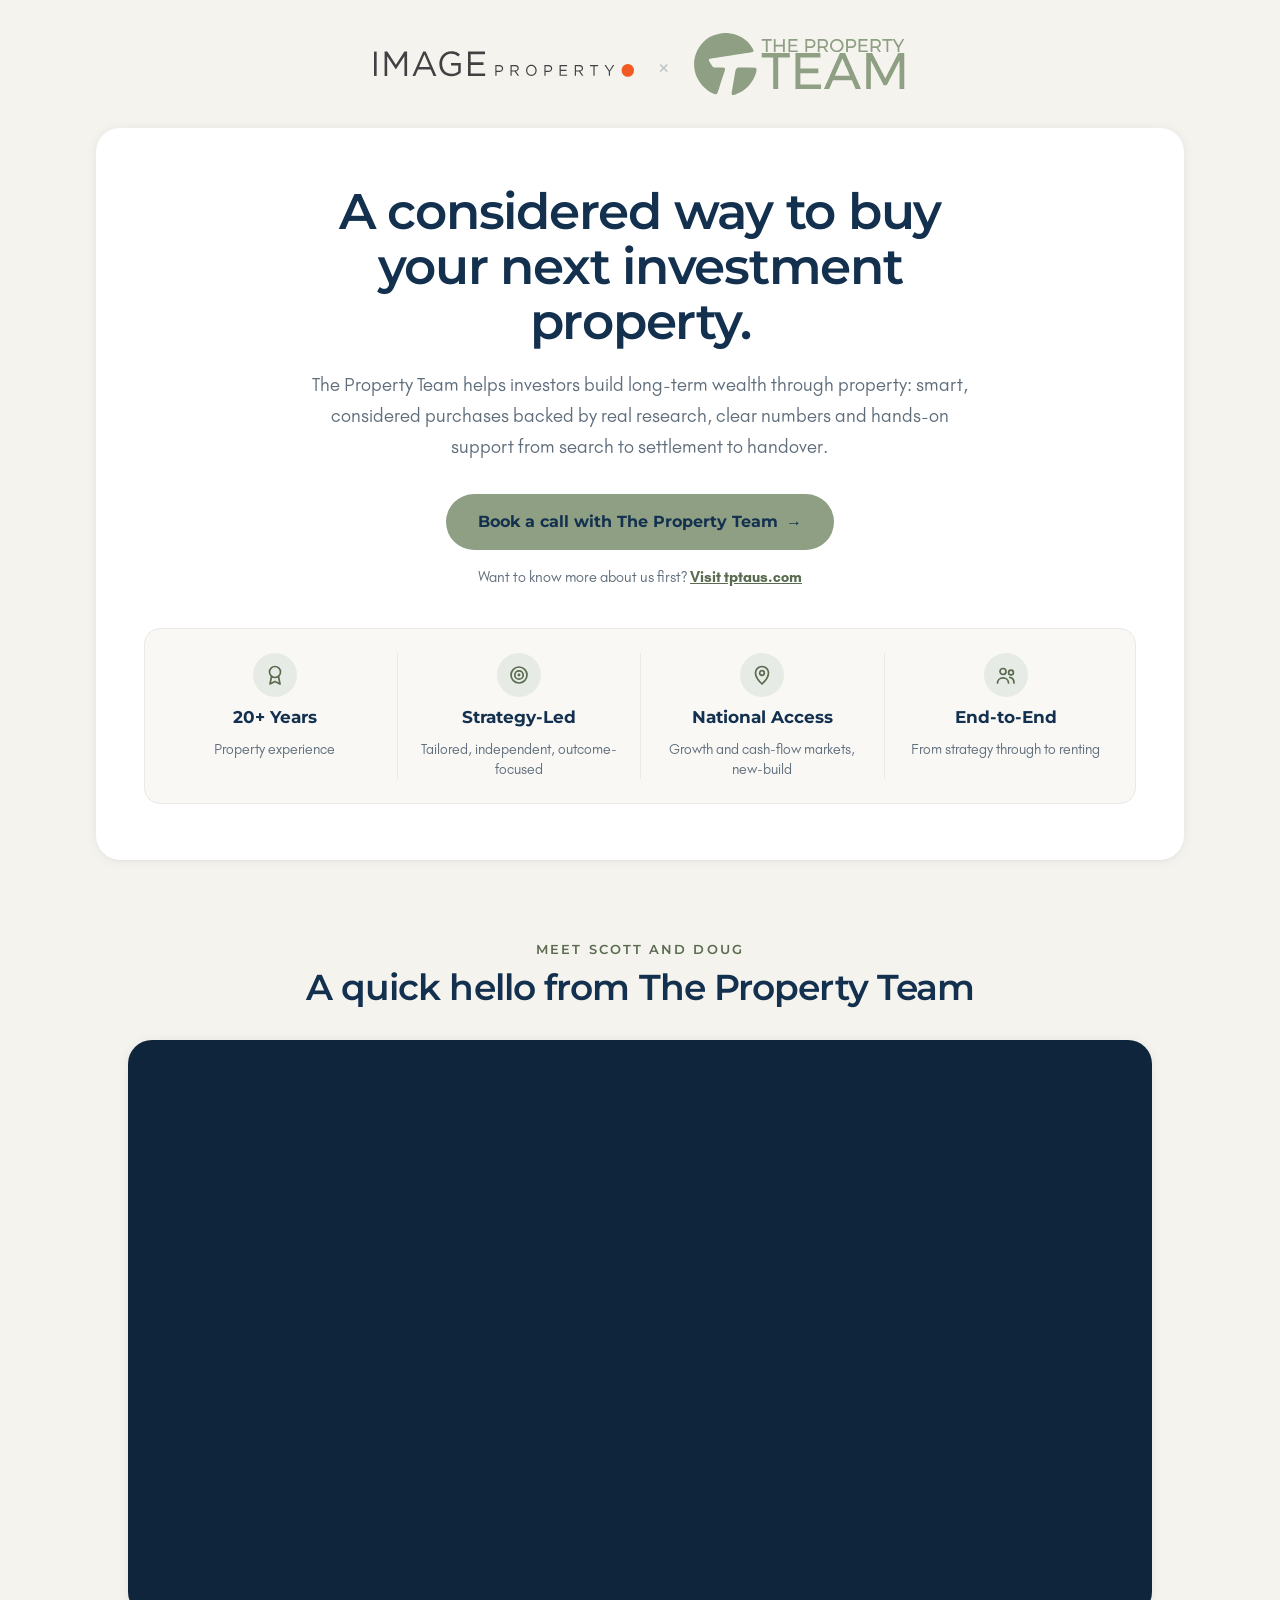
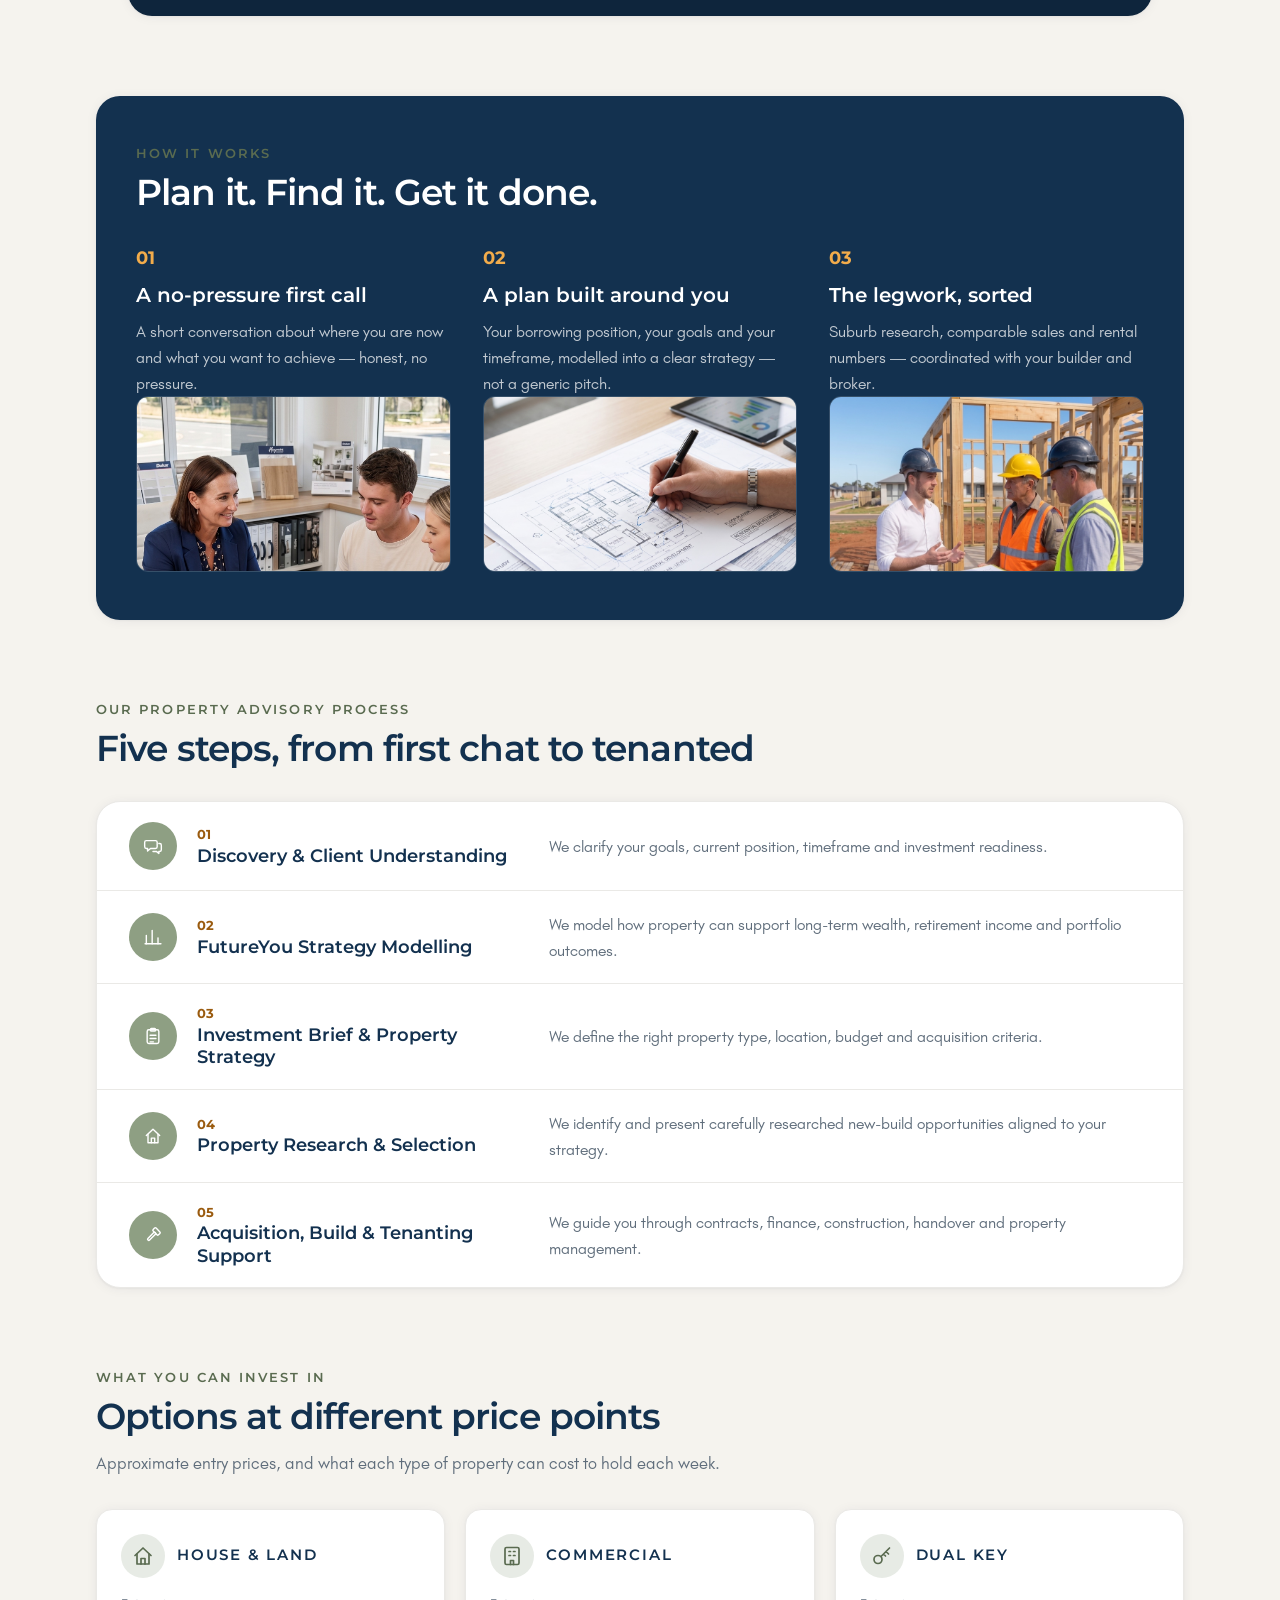
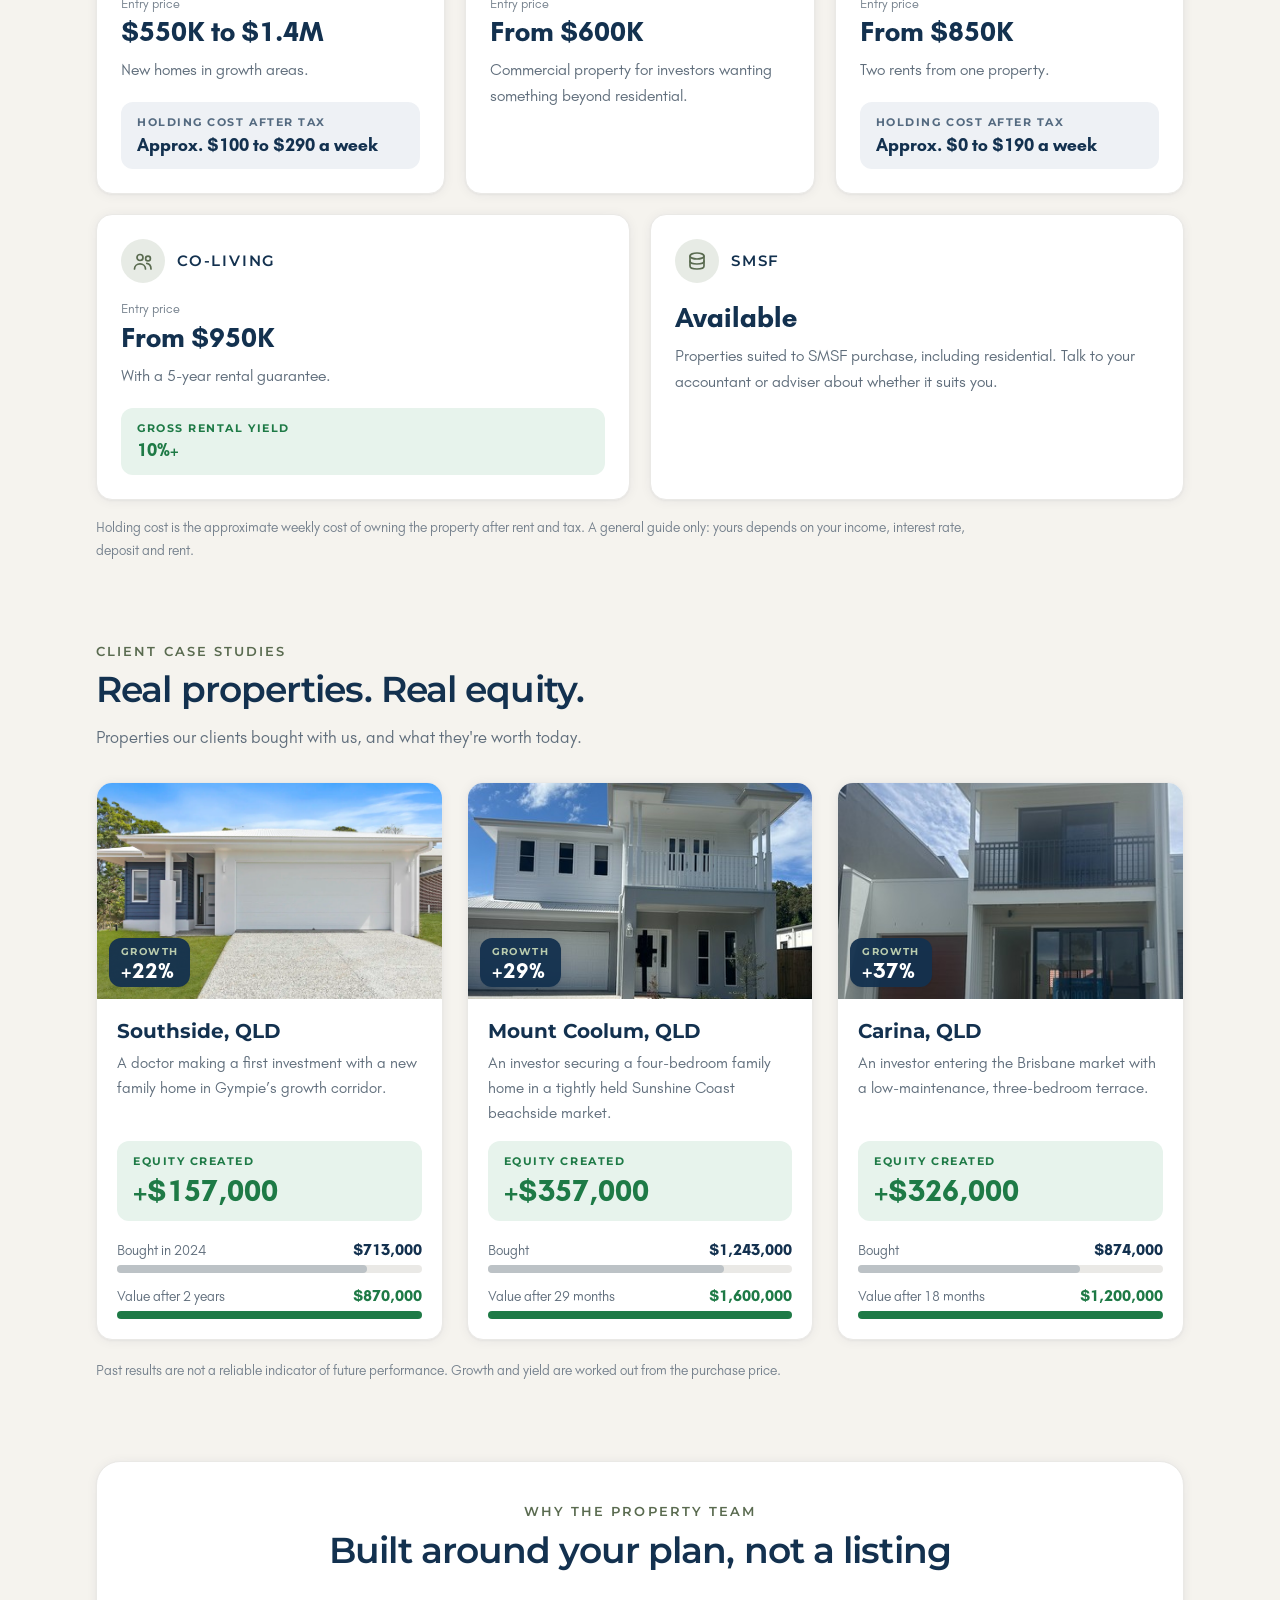
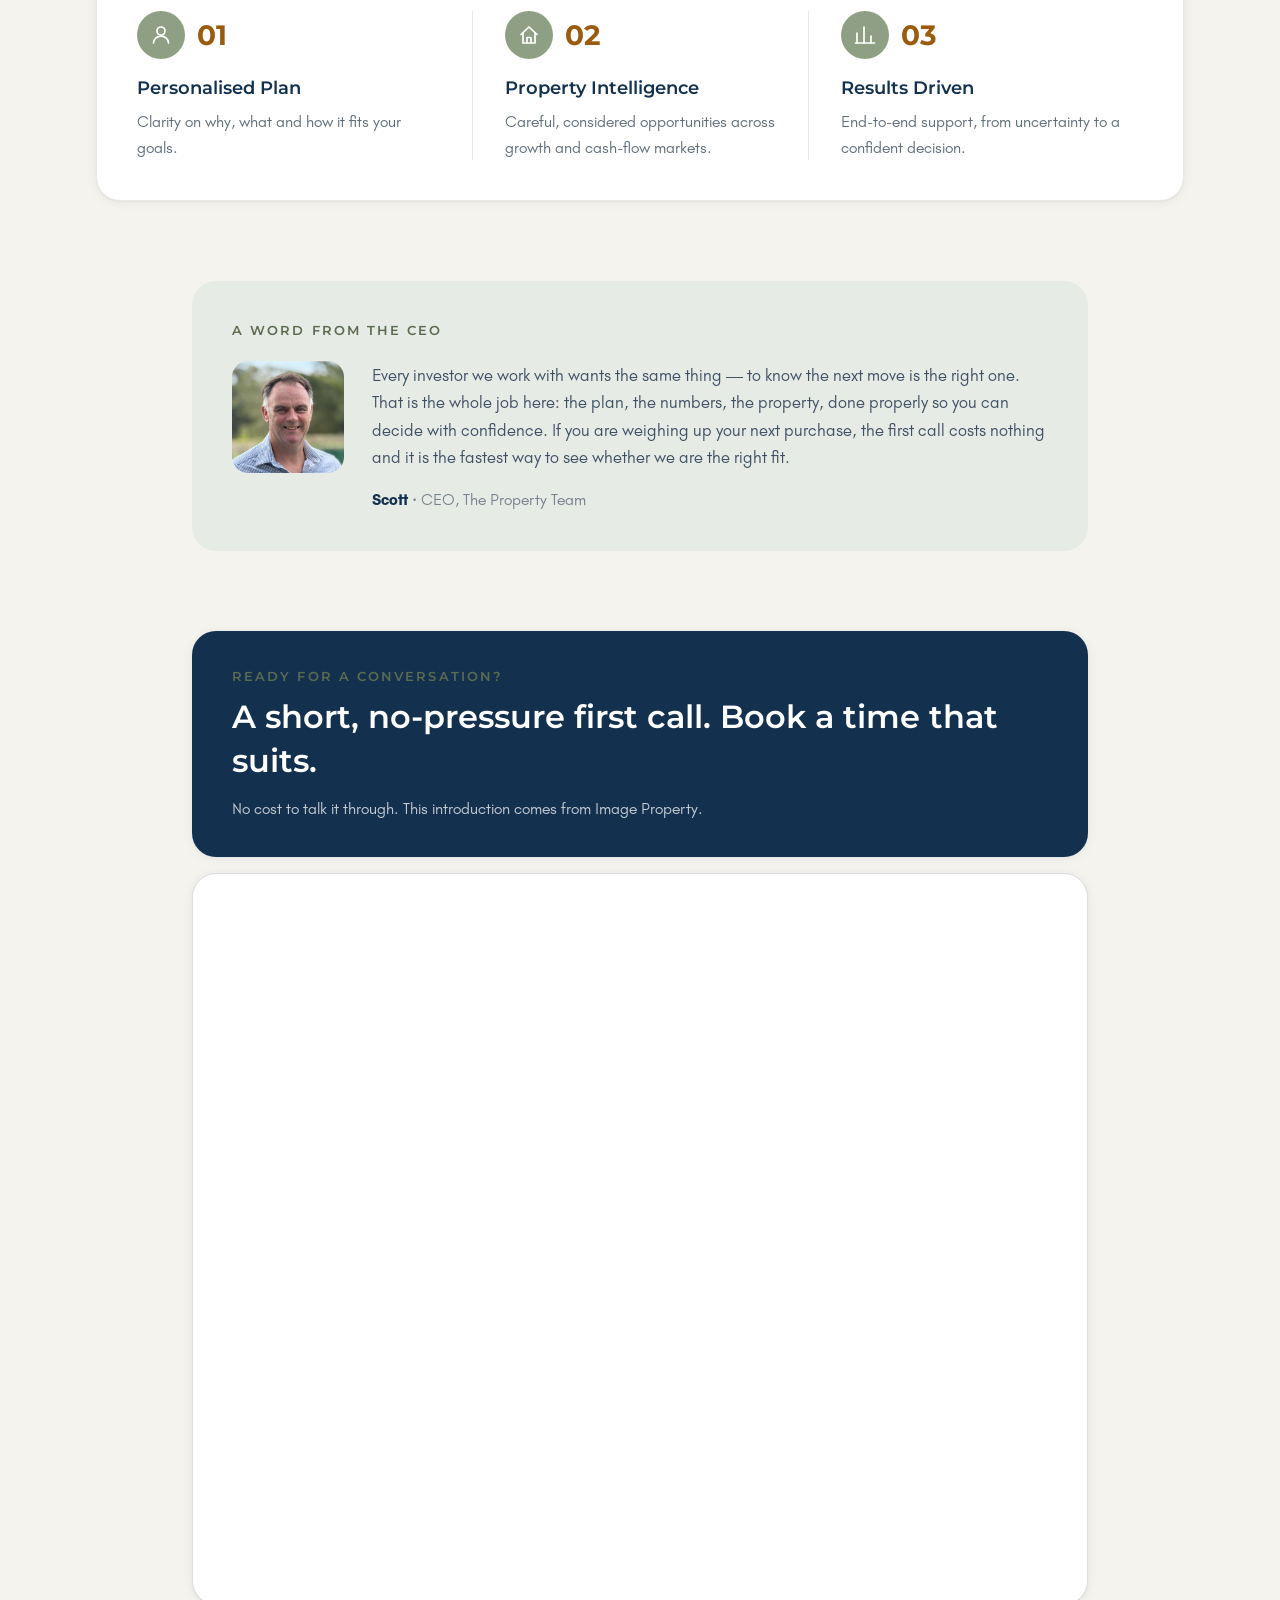
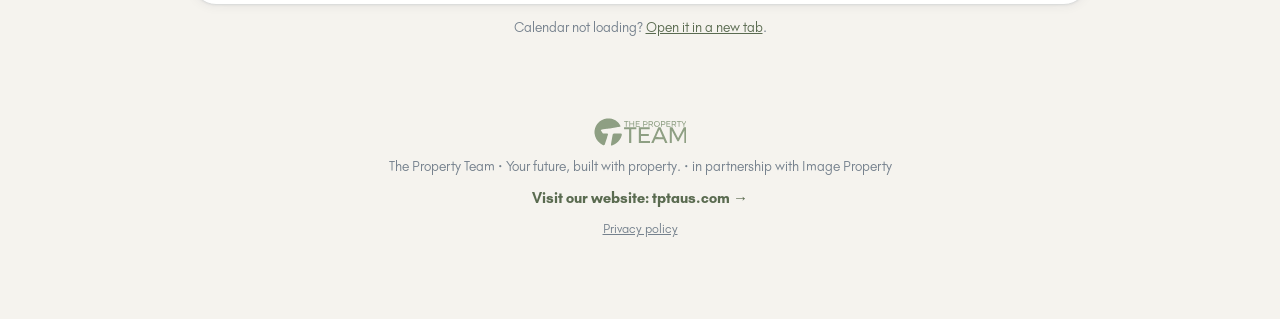
==== commit f56cbe0d: "Publish Image Property (imageproperty)" ====
--- a/imageproperty/index.html
+++ b/imageproperty/index.html
@@ -1,4 +1,23 @@
-<!DOCTYPE html><html lang="en"><head><meta charSet="utf-8"/><meta name="viewport" content="width=device-width, initial-scale=1"/><link rel="stylesheet" href="/imageproperty/assets/9d5347a6dba0b0f9.css?v=74ef2923cb" data-precedence="next"/><title>The Property Team</title><meta name="description" content="An introduction from Image Property. Book a short, no-pressure call with The Property Team."/><meta name="robots" content="noindex, nofollow"/><link rel="icon" href="/imageproperty/assets/icon.png?v=d92ef493cd" type="image/png" sizes="512x512"/><link rel="apple-touch-icon" href="/imageproperty/assets/apple-icon.png?v=c365394a69" type="image/png" sizes="180x180"/></head><body><div class="min-h-screen bg-paper text-ink-700"><header class="mx-auto w-full max-w-6xl px-5 sm:px-8 flex items-center justify-center py-6 sm:py-8"><div class="flex items-center gap-4 sm:gap-6"><img src="/imageproperty/assets/f7dffff5-ced4-4940-92cf-5bc6c4422b24.svg?v=355e692899" alt="Image Property" class="h-9 w-auto max-w-[130px] object-contain sm:h-16 sm:max-w-[260px]"/><span class="text-[20px] font-light text-ink-300 sm:text-[26px]">×</span><svg viewBox="0 0 2070 624" class="h-9 w-auto shrink-0 sm:h-16" role="img" aria-label="The Property Team"><g transform="translate(0,624) scale(0.1,-0.1)" fill="#8e9f83"><path d="M2840 6124 c-395 -48 -718 -142 -1055 -309 -289 -143 -474 -275 -714 -509 -539 -529 -851 -1138 -946 -1851 -19 -142 -22 -530 -5 -687 90 -852 542 -1640 1237 -2162 164 -123 297 -205 493 -304 265 -133 372 -157 456 -101 59 41 91 102 154 299 32 102 104 329 160 505 56 176 188 586 295 910 106 325 198 616 205 649 20 100 -6 164 -78 187 -25 8 -188 14 -507 18 -466 6 -470 6 -523 30 -71 32 -104 74 -278 356 -179 290 -194 319 -194 362 0 44 42 87 99 103 84 22 670 121 1251 210 179 27 602 93 940 145 338 53 901 138 1250 190 349 52 650 99 668 104 87 25 152 89 152 148 0 47 -35 128 -111 258 -202 346 -362 535 -666 787 -439 364 -1005 598 -1600 663 -175 19 -523 18 -683 -1z M13891 5549 c-253 -49 -449 -233 -512 -477 -86 -338 131 -692 476 -777 97 -24 247 -22 348 4 183 48 327 164 415 336 45 87 65 175 65 285 0 181 -56 314 -187 445 -134 133 -288 196 -476 194 -47 -1 -105 -5 -129 -10z m261 -164 c228 -59 389 -306 350 -537 -44 -265 -295 -451 -550 -408 -162 27 -296 127 -367 275 -34 70 -39 89 -43 176 -4 79 -1 109 17 167 48 159 175 284 334 327 69 18 189 19 259 0z M6700 5470 l0 -80 200 0 200 0 0 -550 0 -550 90 0 90 0 0 550 0 550 200 0 200 0 0 80 0 80 -490 0 -490 0 0 -80z M7880 4920 l0 -631 88 3 87 3 0 265 0 265 358 3 357 2 0 -270 0 -270 90 0 90 0 0 630 0 631 -87 -3 -88 -3 -3 -278 -2 -277 -358 2 -357 3 0 275 0 275 -87 3 -88 3 0 -631z M9310 4920 l0 -630 450 0 450 0 0 75 0 75 -362 2 -363 3 -3 198 -2 197 315 0 315 0 0 80 0 80 -312 2 -313 3 -3 193 -2 192 355 0 355 0 0 80 0 80 -440 0 -440 0 0 -630z M10960 4920 l0 -630 85 0 85 0 0 195 0 195 208 0 c226 0 293 10 383 56 108 54 183 156 210 282 14 69 7 200 -14 261 -49 139 -179 235 -353 261 -38 5 -189 10 -336 10 l-268 0 0 -630z m656 442 c104 -47 154 -129 154 -251 0 -114 -52 -196 -155 -243 -46 -21 -65 -23 -267 -26 l-218 -3 0 276 0 277 218 -4 c199 -3 221 -6 268 -26z M12170 4921 l0 -631 85 0 85 0 0 195 0 195 198 0 197 0 120 -191 c66 -106 125 -193 131 -196 6 -2 51 -2 101 -1 l90 3 -143 209 -144 209 50 23 c60 28 131 92 164 147 44 76 59 149 54 267 -4 92 -8 116 -33 166 -50 102 -132 167 -265 209 -46 15 -106 19 -372 23 l-318 4 0 -631z m664 444 c106 -39 162 -132 159 -261 -3 -113 -47 -182 -142 -228 l-66 -31 -222 -3 -223 -3 0 276 0 277 223 -4 c184 -4 230 -8 271 -23z M14938 5544 c-5 -4 -8 -288 -8 -631 l0 -623 90 0 90 0 0 195 0 195 208 0 c224 0 281 8 379 56 198 96 278 372 173 590 -47 96 -137 166 -255 200 -49 14 -118 18 -365 21 -168 3 -308 1 -312 -3z m643 -178 c112 -42 165 -124 163 -257 -1 -121 -48 -194 -154 -242 -40 -19 -69 -21 -262 -25 l-218 -4 0 277 0 277 213 -4 c169 -4 221 -8 258 -22z M16140 4920 l0 -630 450 0 450 0 0 75 0 75 -360 0 -360 0 0 200 0 200 313 2 312 3 3 78 3 77 -316 0 -315 0 0 195 0 195 350 0 350 0 0 80 0 80 -440 0 -440 0 0 -630z M17320 4921 l0 -632 88 3 87 3 3 193 2 192 194 0 193 0 122 -195 123 -195 100 0 c77 0 97 3 91 13 -4 6 -67 99 -140 206 -73 107 -133 197 -133 201 0 4 19 15 43 26 65 29 150 115 181 183 35 79 51 202 37 284 -23 129 -99 235 -207 287 -99 49 -132 53 -466 57 l-318 5 0 -631z m664 444 c111 -41 176 -150 162 -277 -11 -108 -52 -170 -144 -215 -56 -28 -59 -28 -279 -31 l-223 -4 0 277 0 277 218 -4 c178 -4 226 -8 266 -23z M18460 5470 l0 -80 205 0 205 0 0 -550 0 -550 85 0 85 0 0 550 0 550 205 0 205 0 0 80 0 80 -495 0 -495 0 0 -80z M19487 5518 c11 -18 119 -207 241 -419 l222 -387 0 -211 0 -212 87 3 88 3 0 215 1 215 226 395 c125 217 230 403 234 413 6 16 -1 18 -81 15 l-88 -3 -176 -296 c-97 -162 -183 -305 -191 -318 -14 -21 -23 -9 -208 299 l-194 320 -90 0 -90 0 19 -32z M6700 3970 l0 -220 560 0 560 0 0 -1535 0 -1535 245 0 245 0 0 1535 0 1535 565 0 565 0 0 220 0 220 -1370 0 -1370 0 0 -220z M9990 2435 l0 -1755 1245 0 1245 0 0 220 0 220 -1005 0 -1005 0 0 555 0 555 875 0 875 0 0 220 0 220 -875 0 -875 0 0 540 0 540 975 0 975 0 0 220 0 220 -1215 0 -1215 0 0 -1755z M14311 4148 c-38 -89 -1533 -3453 -1538 -3461 -2 -4 111 -6 252 -5 l256 3 182 423 181 422 925 -2 925 -3 183 -420 182 -420 261 -3 c143 -1 260 0 260 3 0 7 -88 206 -973 2205 l-574 1295 -252 3 -252 2 -18 -42z m623 -1326 c201 -463 366 -844 366 -847 0 -3 -329 -5 -731 -5 -650 0 -730 2 -725 15 17 46 721 1684 722 1682 1 -1 167 -381 368 -845z M16890 2435 l0 -1755 225 0 225 0 2 1395 3 1395 270 -522 c149 -287 329 -637 402 -777 73 -141 233 -449 355 -686 l223 -430 146 -3 c109 -2 149 1 156 10 6 7 286 551 624 1209 l614 1196 3 -1393 2 -1394 230 0 230 0 0 1755 0 1755 -291 -2 -291 -3 -610 -1180 c-335 -649 -621 -1202 -635 -1229 l-25 -49 -44 84 c-24 46 -313 600 -641 1232 l-597 1147 -288 0 -288 0 0 -1755z M4353 2756 c-89 -28 -144 -80 -183 -171 -26 -61 -392 -2231 -393 -2330 -2 -173 81 -194 368 -97 657 222 1202 644 1580 1222 217 332 351 626 443 965 20 75 27 124 27 195 0 118 -17 158 -84 198 l-46 27 -835 2 c-668 2 -843 -1 -877 -11z"></path></g></svg></div></header><main class="pb-20"><section class="mx-auto w-full max-w-6xl px-5 sm:px-8"><div class="rounded-3xl bg-white px-6 py-10 text-center shadow-card sm:px-12 sm:py-14"><h1 class="mx-auto max-w-[20ch] text-[34px] font-semibold leading-[1.1] tracking-tight text-navy-500 sm:text-[50px]">A considered way to buy your next investment property.</h1><p class="mx-auto mt-5 max-w-[60ch] text-[17px] leading-relaxed text-ink-600 sm:text-[19px]">The Property Team helps investors build long-term wealth through property: smart, considered purchases backed by real research, clear numbers and hands-on support from search to settlement to handover.</p><a href="#book" class="mt-8 inline-flex items-center justify-center gap-2 rounded-full bg-sage-500 px-8 py-4 font-display text-[16px] font-bold text-navy-500 transition hover:bg-sage-400">Book a call with The Property Team<span aria-hidden="true" class="font-sans">→</span></a><p class="mt-4 text-[15px] text-ink-600">Want to know more about us first?<!-- --> <a href="https://tptaus.com" target="_blank" rel="noreferrer" class="font-bold text-sage-700 underline">Visit tptaus.com</a></p><div class="mt-10 grid grid-cols-2 gap-y-6 rounded-2xl border border-ink-100 bg-paper/60 px-2 py-6 lg:grid-cols-4 lg:divide-x lg:divide-ink-100"><div class="flex flex-col items-center gap-2 px-4 text-center"><span class="flex h-11 w-11 items-center justify-center rounded-full bg-sage-100 text-sage-700"><svg viewBox="0 0 24 24" fill="none" stroke="currentColor" stroke-width="1.7" stroke-linecap="round" stroke-linejoin="round" class="h-6 w-6" aria-hidden="true"><circle cx="12" cy="9" r="5.5"></circle><path d="M8.5 13.5 7 21l5-2.5L17 21l-1.5-7.5"></path></svg></span><div class="font-display text-[15px] font-bold text-navy-500 sm:text-[17px]">20+ Years</div><div class="text-[14.5px] leading-snug text-ink-600">Property experience</div></div><div class="flex flex-col items-center gap-2 px-4 text-center"><span class="flex h-11 w-11 items-center justify-center rounded-full bg-sage-100 text-sage-700"><svg viewBox="0 0 24 24" fill="none" stroke="currentColor" stroke-width="1.7" stroke-linecap="round" stroke-linejoin="round" class="h-6 w-6" aria-hidden="true"><circle cx="12" cy="12" r="8"></circle><circle cx="12" cy="12" r="4.2"></circle><circle cx="12" cy="12" r="0.6" fill="currentColor"></circle></svg></span><div class="font-display text-[15px] font-bold text-navy-500 sm:text-[17px]">Strategy-Led</div><div class="text-[14.5px] leading-snug text-ink-600">Tailored, independent, outcome-focused</div></div><div class="flex flex-col items-center gap-2 px-4 text-center"><span class="flex h-11 w-11 items-center justify-center rounded-full bg-sage-100 text-sage-700"><svg viewBox="0 0 24 24" fill="none" stroke="currentColor" stroke-width="1.7" stroke-linecap="round" stroke-linejoin="round" class="h-6 w-6" aria-hidden="true"><path d="M12 21s6.5-6.1 6.5-11A6.5 6.5 0 0 0 5.5 10c0 4.9 6.5 11 6.5 11Z"></path><circle cx="12" cy="10" r="2.3"></circle></svg></span><div class="font-display text-[15px] font-bold text-navy-500 sm:text-[17px]">National Access</div><div class="text-[14.5px] leading-snug text-ink-600">Growth and cash-flow markets, new-build</div></div><div class="flex flex-col items-center gap-2 px-4 text-center"><span class="flex h-11 w-11 items-center justify-center rounded-full bg-sage-100 text-sage-700"><svg viewBox="0 0 24 24" fill="none" stroke="currentColor" stroke-width="1.7" stroke-linecap="round" stroke-linejoin="round" class="h-6 w-6" aria-hidden="true"><circle cx="9" cy="8.5" r="3"></circle><path d="M3.5 20c0-3 2.5-5.2 5.5-5.2S14.5 17 14.5 20"></path><circle cx="17" cy="9.5" r="2.4"></circle><path d="M15.8 14.3c2.4.3 4.2 2.3 4.2 5.7"></path></svg></span><div class="font-display text-[15px] font-bold text-navy-500 sm:text-[17px]">End-to-End</div><div class="text-[14.5px] leading-snug text-ink-600">From strategy through to renting</div></div></div></div></section><section class="mx-auto w-full max-w-6xl px-5 sm:px-8 mt-20"><div class="mx-auto max-w-3xl text-center"><div class="font-display text-[13px] font-semibold uppercase tracking-[0.16em] text-sage-700">Meet Scott and Doug</div><h2 class="mt-2 text-[28px] font-semibold leading-[1.15] tracking-tight text-navy-500 sm:text-[36px]">A quick hello from The Property Team</h2></div><div class="mx-auto mt-8 aspect-video max-w-5xl overflow-hidden rounded-3xl bg-navy-900 shadow-card"><iframe src="https://www.youtube.com/embed/_gmVj2GqtdA?autoplay=1&amp;mute=1&amp;playsinline=1&amp;cc_load_policy=1&amp;rel=0" title="A quick hello from Scott and Doug of The Property Team" class="h-full w-full" allow="accelerometer; autoplay; clipboard-write; encrypted-media; gyroscope; picture-in-picture" allowFullScreen=""></iframe></div></section><section class="mx-auto w-full max-w-6xl px-5 sm:px-8 mt-20"><div class="rounded-3xl bg-navy-500 px-6 py-10 shadow-card sm:px-10 sm:py-12"><div class="max-w-3xl"><div class="font-display text-[13px] font-semibold uppercase tracking-[0.16em] text-sage-700 text-sage-300">How it works</div><h2 class="mt-2 text-[28px] font-semibold leading-[1.15] tracking-tight text-white sm:text-[36px]">Plan it. Find it. Get it done.</h2></div><div class="mt-8 grid gap-10 md:grid-cols-3 md:gap-8"><div class="flex h-full flex-col"><div class="font-display text-[18px] font-bold text-gold-500">01</div><h3 class="mt-2 text-[20px] font-semibold text-white">A no-pressure first call</h3><p class="mt-2 text-[16px] leading-relaxed text-white/75">A short conversation about where you are now and what you want to achieve — honest, no pressure.</p><div class="mt-5 h-48 w-full overflow-hidden rounded-xl border border-white/15 md:mt-auto md:h-44"><img src="/imageproperty/assets/referral-step-call.jpg?v=f6d81dda2c" alt="Walking clients through their options" class="h-full w-full object-cover"/></div></div><div class="flex h-full flex-col"><div class="font-display text-[18px] font-bold text-gold-500">02</div><h3 class="mt-2 text-[20px] font-semibold text-white">A plan built around you</h3><p class="mt-2 text-[16px] leading-relaxed text-white/75">Your borrowing position, your goals and your timeframe, modelled into a clear strategy — not a generic pitch.</p><div class="mt-5 h-48 w-full overflow-hidden rounded-xl border border-white/15 md:mt-auto md:h-44"><img src="/imageproperty/assets/referral-step-plan.jpg?v=f28250293b" alt="Reviewing the floor plan and the numbers" class="h-full w-full object-cover"/></div></div><div class="flex h-full flex-col"><div class="font-display text-[18px] font-bold text-gold-500">03</div><h3 class="mt-2 text-[20px] font-semibold text-white">The legwork, sorted</h3><p class="mt-2 text-[16px] leading-relaxed text-white/75">Suburb research, comparable sales and rental numbers — coordinated with your builder and broker.</p><div class="mt-5 h-48 w-full overflow-hidden rounded-xl border border-white/15 md:mt-auto md:h-44"><img src="/imageproperty/assets/referral-step-build.jpg?v=8b96141877" alt="On site reviewing the build" class="h-full w-full object-cover"/></div></div></div></div></section><section class="mx-auto w-full max-w-6xl px-5 sm:px-8 mt-20"><div class="max-w-3xl"><div class="font-display text-[13px] font-semibold uppercase tracking-[0.16em] text-sage-700">Our property advisory process</div><h2 class="mt-2 text-[28px] font-semibold leading-[1.15] tracking-tight text-navy-500 sm:text-[36px]">Five steps, from first chat to tenanted</h2></div><div class="mt-8 divide-y divide-ink-100 overflow-hidden rounded-3xl border border-ink-100 bg-white shadow-card"><div class="flex items-start gap-5 px-6 py-5 sm:px-8 md:items-center"><span class="flex h-12 w-12 shrink-0 items-center justify-center rounded-full bg-sage-500 text-white"><svg viewBox="0 0 24 24" fill="none" stroke="currentColor" stroke-width="1.7" stroke-linecap="round" stroke-linejoin="round" class="h-5 w-5" aria-hidden="true"><path d="M4 5.5h11a2 2 0 0 1 2 2V13a2 2 0 0 1-2 2H9l-3.5 3v-3H4a2 2 0 0 1-2-2V7.5a2 2 0 0 1 2-2Z"></path><path d="M19 9h1a2 2 0 0 1 2 2v5.5a2 2 0 0 1-2 2h-1v2.5l-3-2.5h-4"></path></svg></span><div class="flex flex-1 flex-col gap-1.5 md:flex-row md:items-center md:gap-8"><div class="md:w-[320px] md:shrink-0"><div class="font-display text-[13px] font-bold text-gold-700">01</div><div class="font-display text-[18px] font-semibold leading-tight text-navy-500">Discovery &amp; Client Understanding</div></div><p class="text-[16px] leading-relaxed text-ink-600">We clarify your goals, current position, timeframe and investment readiness.</p></div></div><div class="flex items-start gap-5 px-6 py-5 sm:px-8 md:items-center"><span class="flex h-12 w-12 shrink-0 items-center justify-center rounded-full bg-sage-500 text-white"><svg viewBox="0 0 24 24" fill="none" stroke="currentColor" stroke-width="1.7" stroke-linecap="round" stroke-linejoin="round" class="h-5 w-5" aria-hidden="true"><path d="M4 20V10M11 20V4M18 20v-7"></path><path d="M2.5 20h19"></path></svg></span><div class="flex flex-1 flex-col gap-1.5 md:flex-row md:items-center md:gap-8"><div class="md:w-[320px] md:shrink-0"><div class="font-display text-[13px] font-bold text-gold-700">02</div><div class="font-display text-[18px] font-semibold leading-tight text-navy-500">FutureYou Strategy Modelling</div></div><p class="text-[16px] leading-relaxed text-ink-600">We model how property can support long-term wealth, retirement income and portfolio outcomes.</p></div></div><div class="flex items-start gap-5 px-6 py-5 sm:px-8 md:items-center"><span class="flex h-12 w-12 shrink-0 items-center justify-center rounded-full bg-sage-500 text-white"><svg viewBox="0 0 24 24" fill="none" stroke="currentColor" stroke-width="1.7" stroke-linecap="round" stroke-linejoin="round" class="h-5 w-5" aria-hidden="true"><rect x="5" y="4.5" width="14" height="16.5" rx="2"></rect><rect x="9" y="3" width="6" height="3" rx="1"></rect><path d="M8.5 11h7M8.5 15h7M8.5 19h4"></path></svg></span><div class="flex flex-1 flex-col gap-1.5 md:flex-row md:items-center md:gap-8"><div class="md:w-[320px] md:shrink-0"><div class="font-display text-[13px] font-bold text-gold-700">03</div><div class="font-display text-[18px] font-semibold leading-tight text-navy-500">Investment Brief &amp; Property Strategy</div></div><p class="text-[16px] leading-relaxed text-ink-600">We define the right property type, location, budget and acquisition criteria.</p></div></div><div class="flex items-start gap-5 px-6 py-5 sm:px-8 md:items-center"><span class="flex h-12 w-12 shrink-0 items-center justify-center rounded-full bg-sage-500 text-white"><svg viewBox="0 0 24 24" fill="none" stroke="currentColor" stroke-width="1.7" stroke-linecap="round" stroke-linejoin="round" class="h-5 w-5" aria-hidden="true"><path d="M4 11.5 12 4l8 7.5"></path><path d="M6 10v10h12V10"></path><path d="M10 20v-5.5h4V20"></path></svg></span><div class="flex flex-1 flex-col gap-1.5 md:flex-row md:items-center md:gap-8"><div class="md:w-[320px] md:shrink-0"><div class="font-display text-[13px] font-bold text-gold-700">04</div><div class="font-display text-[18px] font-semibold leading-tight text-navy-500">Property Research &amp; Selection</div></div><p class="text-[16px] leading-relaxed text-ink-600">We identify and present carefully researched new-build opportunities aligned to your strategy.</p></div></div><div class="flex items-start gap-5 px-6 py-5 sm:px-8 md:items-center"><span class="flex h-12 w-12 shrink-0 items-center justify-center rounded-full bg-sage-500 text-white"><svg viewBox="0 0 24 24" fill="none" stroke="currentColor" stroke-width="1.7" stroke-linecap="round" stroke-linejoin="round" class="h-5 w-5" aria-hidden="true"><g transform="rotate(45 12 12)"><rect x="7.5" y="3.5" width="9" height="5" rx="1.3"></rect><rect x="10.6" y="8" width="2.8" height="12.5" rx="1.3"></rect></g></svg></span><div class="flex flex-1 flex-col gap-1.5 md:flex-row md:items-center md:gap-8"><div class="md:w-[320px] md:shrink-0"><div class="font-display text-[13px] font-bold text-gold-700">05</div><div class="font-display text-[18px] font-semibold leading-tight text-navy-500">Acquisition, Build &amp; Tenanting Support</div></div><p class="text-[16px] leading-relaxed text-ink-600">We guide you through contracts, finance, construction, handover and property management.</p></div></div></div></section><section class="mx-auto w-full max-w-6xl px-5 sm:px-8 mt-20"><div class="max-w-3xl"><div class="font-display text-[13px] font-semibold uppercase tracking-[0.16em] text-sage-700">What you can invest in</div><h2 class="mt-2 text-[28px] font-semibold leading-[1.15] tracking-tight text-navy-500 sm:text-[36px]">Options at different price points</h2><p class="mt-3 text-[17px] leading-relaxed text-ink-600">Approximate entry prices, and what each type of property can cost to hold each week.</p></div><div class="mt-8 grid gap-5 sm:grid-cols-2 lg:grid-cols-6"><div class="flex flex-col rounded-2xl border border-ink-100 bg-white p-6 shadow-card lg:col-span-2"><div class="flex items-center gap-3"><span class="flex h-11 w-11 shrink-0 items-center justify-center rounded-full bg-sage-100 text-sage-700"><svg viewBox="0 0 24 24" fill="none" stroke="currentColor" stroke-width="1.7" stroke-linecap="round" stroke-linejoin="round" class="h-6 w-6" aria-hidden="true"><path d="M4 11.5 12 4l8 7.5"></path><path d="M6 10v10h12V10"></path><path d="M10 20v-5.5h4V20"></path></svg></span><h3 class="text-[15px] font-semibold uppercase tracking-[0.12em] text-navy-500">House &amp; Land</h3></div><div class="mt-4 text-[13px] text-ink-500">Entry price</div><div class="text-[28px] font-bold leading-tight text-navy-500">$550K to $1.4M</div><p class="mt-2 text-[16px] leading-relaxed text-ink-600">New homes in growth areas.</p><div class="mt-auto pt-5"><div class="rounded-xl px-4 py-3 bg-navy-50"><div class="font-display text-[11px] font-bold uppercase tracking-[0.14em] text-navy-500/70">Holding cost after tax</div><div class="mt-0.5 text-[18px] font-bold leading-snug text-navy-500">Approx. $100 to $290 a week</div></div></div></div><div class="flex flex-col rounded-2xl border border-ink-100 bg-white p-6 shadow-card lg:col-span-2"><div class="flex items-center gap-3"><span class="flex h-11 w-11 shrink-0 items-center justify-center rounded-full bg-sage-100 text-sage-700"><svg viewBox="0 0 24 24" fill="none" stroke="currentColor" stroke-width="1.7" stroke-linecap="round" stroke-linejoin="round" class="h-6 w-6" aria-hidden="true"><rect x="5" y="3.5" width="14" height="17" rx="1.5"></rect><path d="M9 7.5h1.5M13.5 7.5H15M9 11.5h1.5M13.5 11.5H15M10.5 20.5v-4h3v4"></path></svg></span><h3 class="text-[15px] font-semibold uppercase tracking-[0.12em] text-navy-500">Commercial</h3></div><div class="mt-4 text-[13px] text-ink-500">Entry price</div><div class="text-[28px] font-bold leading-tight text-navy-500">From $600K</div><p class="mt-2 text-[16px] leading-relaxed text-ink-600">Commercial property for investors wanting something beyond residential.</p></div><div class="flex flex-col rounded-2xl border border-ink-100 bg-white p-6 shadow-card lg:col-span-2"><div class="flex items-center gap-3"><span class="flex h-11 w-11 shrink-0 items-center justify-center rounded-full bg-sage-100 text-sage-700"><svg viewBox="0 0 24 24" fill="none" stroke="currentColor" stroke-width="1.7" stroke-linecap="round" stroke-linejoin="round" class="h-6 w-6" aria-hidden="true"><circle cx="8" cy="15.5" r="4"></circle><path d="M11 12.5 19.5 4M16 7.5l2.5 2.5M13.5 10l2 2"></path></svg></span><h3 class="text-[15px] font-semibold uppercase tracking-[0.12em] text-navy-500">Dual Key</h3></div><div class="mt-4 text-[13px] text-ink-500">Entry price</div><div class="text-[28px] font-bold leading-tight text-navy-500">From $850K</div><p class="mt-2 text-[16px] leading-relaxed text-ink-600">Two rents from one property.</p><div class="mt-auto pt-5"><div class="rounded-xl px-4 py-3 bg-navy-50"><div class="font-display text-[11px] font-bold uppercase tracking-[0.14em] text-navy-500/70">Holding cost after tax</div><div class="mt-0.5 text-[18px] font-bold leading-snug text-navy-500">Approx. $0 to $190 a week</div></div></div></div><div class="flex flex-col rounded-2xl border border-ink-100 bg-white p-6 shadow-card lg:col-span-3"><div class="flex items-center gap-3"><span class="flex h-11 w-11 shrink-0 items-center justify-center rounded-full bg-sage-100 text-sage-700"><svg viewBox="0 0 24 24" fill="none" stroke="currentColor" stroke-width="1.7" stroke-linecap="round" stroke-linejoin="round" class="h-6 w-6" aria-hidden="true"><circle cx="9" cy="8.5" r="3"></circle><path d="M3.5 20c0-3 2.5-5.2 5.5-5.2S14.5 17 14.5 20"></path><circle cx="17" cy="9.5" r="2.4"></circle><path d="M15.8 14.3c2.4.3 4.2 2.3 4.2 5.7"></path></svg></span><h3 class="text-[15px] font-semibold uppercase tracking-[0.12em] text-navy-500">Co-Living</h3></div><div class="mt-4 text-[13px] text-ink-500">Entry price</div><div class="text-[28px] font-bold leading-tight text-navy-500">From $950K</div><p class="mt-2 text-[16px] leading-relaxed text-ink-600">With a 5-year rental guarantee.</p><div class="mt-auto pt-5"><div class="rounded-xl px-4 py-3 bg-gain-tint"><div class="font-display text-[11px] font-bold uppercase tracking-[0.14em] text-gain">Gross rental yield</div><div class="mt-0.5 text-[18px] font-bold leading-snug text-gain">10%+</div></div></div></div><div class="flex flex-col rounded-2xl border border-ink-100 bg-white p-6 shadow-card lg:col-span-3"><div class="flex items-center gap-3"><span class="flex h-11 w-11 shrink-0 items-center justify-center rounded-full bg-sage-100 text-sage-700"><svg viewBox="0 0 24 24" fill="none" stroke="currentColor" stroke-width="1.7" stroke-linecap="round" stroke-linejoin="round" class="h-6 w-6" aria-hidden="true"><ellipse cx="12" cy="7" rx="7" ry="3"></ellipse><path d="M5 7v5c0 1.7 3.1 3 7 3s7-1.3 7-3V7"></path><path d="M5 12v5c0 1.7 3.1 3 7 3s7-1.3 7-3v-5"></path></svg></span><h3 class="text-[15px] font-semibold uppercase tracking-[0.12em] text-navy-500">SMSF</h3></div><div class="mt-4"></div><div class="text-[28px] font-bold leading-tight text-navy-500">Available</div><p class="mt-2 text-[16px] leading-relaxed text-ink-600">Properties suited to SMSF purchase, including residential. Talk to your accountant or adviser about whether it suits you.</p></div></div><p class="mt-4 max-w-4xl text-[14px] leading-relaxed text-ink-500">Holding cost is the approximate weekly cost of owning the property after rent and tax. A general guide only: yours depends on your income, interest rate, deposit and rent.</p></section><section class="mx-auto w-full max-w-6xl px-5 sm:px-8 mt-20"><div class="max-w-3xl"><div class="font-display text-[13px] font-semibold uppercase tracking-[0.16em] text-sage-700">Client case studies</div><h2 class="mt-2 text-[28px] font-semibold leading-[1.15] tracking-tight text-navy-500 sm:text-[36px]">Real properties. Real equity.</h2><p class="mt-3 text-[17px] leading-relaxed text-ink-600">Properties our clients bought with us, and what they&#x27;re worth today.</p></div><div class="mt-8 grid gap-6 sm:grid-cols-2 lg:grid-cols-3"><div class="flex w-full flex-col overflow-hidden rounded-2xl border border-ink-100 bg-white shadow-card"><div class="relative aspect-[16/10] w-full shrink-0 bg-ink-50"><img src="/imageproperty/assets/31359ae6-0da7-487f-8f9d-1a11263bc660.jpg?v=265f5ecd6d" alt="" class="absolute inset-0 h-full w-full object-cover"/><div class="absolute bottom-3 left-3 rounded-xl bg-navy-500/95 px-3 py-1.5 text-white shadow-card"><div class="font-display text-[10px] font-bold uppercase tracking-[0.14em] text-sage-300">Growth</div><div class="text-[22px] font-bold leading-none">+<!-- -->22<!-- -->%</div></div></div><div class="flex flex-1 flex-col p-5"><h3 class="text-[20px] font-bold leading-tight text-navy-500">Southside, QLD</h3><p class="mt-1.5 text-[15.5px] leading-relaxed text-ink-600">A doctor making a first investment with a new family home in Gympie’s growth corridor.</p><div class="mt-auto pt-4"><div class="rounded-xl bg-gain-tint px-4 py-3"><div class="font-display text-[11px] font-bold uppercase tracking-[0.14em] text-gain">Equity created</div><div class="mt-0.5 whitespace-nowrap text-[30px] font-bold leading-tight text-gain">+<!-- -->$157,000</div></div><div class="mt-4 space-y-2.5"><div><div class="flex items-baseline justify-between gap-3 text-[14px] text-ink-600"><span>Bought<!-- --> in 2024</span><span class="text-[16px] font-bold text-navy-500">$713,000</span></div><div class="mt-1 h-2 rounded-full bg-ink-100"><div class="h-2 rounded-full bg-ink-300" style="width:81.95402298850574%"></div></div></div><div><div class="flex items-baseline justify-between gap-3 text-[14px] text-ink-600"><span>Value<!-- --> after 2 years</span><span class="text-[16px] font-bold text-gain">$870,000</span></div><div class="mt-1 h-2 rounded-full bg-gain"></div></div></div></div></div></div><div class="flex w-full flex-col overflow-hidden rounded-2xl border border-ink-100 bg-white shadow-card"><div class="relative aspect-[16/10] w-full shrink-0 bg-ink-50"><img src="/imageproperty/assets/cs-photo-drd.jpg?v=eff4bd5755" alt="" class="absolute inset-0 h-full w-full object-cover"/><div class="absolute bottom-3 left-3 rounded-xl bg-navy-500/95 px-3 py-1.5 text-white shadow-card"><div class="font-display text-[10px] font-bold uppercase tracking-[0.14em] text-sage-300">Growth</div><div class="text-[22px] font-bold leading-none">+<!-- -->29<!-- -->%</div></div></div><div class="flex flex-1 flex-col p-5"><h3 class="text-[20px] font-bold leading-tight text-navy-500">Mount Coolum, QLD</h3><p class="mt-1.5 text-[15.5px] leading-relaxed text-ink-600">An investor securing a four-bedroom family home in a tightly held Sunshine Coast beachside market.</p><div class="mt-auto pt-4"><div class="rounded-xl bg-gain-tint px-4 py-3"><div class="font-display text-[11px] font-bold uppercase tracking-[0.14em] text-gain">Equity created</div><div class="mt-0.5 whitespace-nowrap text-[30px] font-bold leading-tight text-gain">+<!-- -->$357,000</div></div><div class="mt-4 space-y-2.5"><div><div class="flex items-baseline justify-between gap-3 text-[14px] text-ink-600"><span>Bought</span><span class="text-[16px] font-bold text-navy-500">$1,243,000</span></div><div class="mt-1 h-2 rounded-full bg-ink-100"><div class="h-2 rounded-full bg-ink-300" style="width:77.6875%"></div></div></div><div><div class="flex items-baseline justify-between gap-3 text-[14px] text-ink-600"><span>Value<!-- --> after 29 months</span><span class="text-[16px] font-bold text-gain">$1,600,000</span></div><div class="mt-1 h-2 rounded-full bg-gain"></div></div></div></div></div></div><div class="flex w-full flex-col overflow-hidden rounded-2xl border border-ink-100 bg-white shadow-card"><div class="relative aspect-[16/10] w-full shrink-0 bg-ink-50"><img src="/imageproperty/assets/cs-photo-drc.jpg?v=2bdce38f4e" alt="" class="absolute inset-0 h-full w-full object-cover"/><div class="absolute bottom-3 left-3 rounded-xl bg-navy-500/95 px-3 py-1.5 text-white shadow-card"><div class="font-display text-[10px] font-bold uppercase tracking-[0.14em] text-sage-300">Growth</div><div class="text-[22px] font-bold leading-none">+<!-- -->37<!-- -->%</div></div></div><div class="flex flex-1 flex-col p-5"><h3 class="text-[20px] font-bold leading-tight text-navy-500">Carina, QLD</h3><p class="mt-1.5 text-[15.5px] leading-relaxed text-ink-600">An investor entering the Brisbane market with a low-maintenance, three-bedroom terrace.</p><div class="mt-auto pt-4"><div class="rounded-xl bg-gain-tint px-4 py-3"><div class="font-display text-[11px] font-bold uppercase tracking-[0.14em] text-gain">Equity created</div><div class="mt-0.5 whitespace-nowrap text-[30px] font-bold leading-tight text-gain">+<!-- -->$326,000</div></div><div class="mt-4 space-y-2.5"><div><div class="flex items-baseline justify-between gap-3 text-[14px] text-ink-600"><span>Bought</span><span class="text-[16px] font-bold text-navy-500">$874,000</span></div><div class="mt-1 h-2 rounded-full bg-ink-100"><div class="h-2 rounded-full bg-ink-300" style="width:72.83333333333334%"></div></div></div><div><div class="flex items-baseline justify-between gap-3 text-[14px] text-ink-600"><span>Value<!-- --> after 18 months</span><span class="text-[16px] font-bold text-gain">$1,200,000</span></div><div class="mt-1 h-2 rounded-full bg-gain"></div></div></div></div></div></div></div><div data-case-reveal="true" class="grid transition-[grid-template-rows] duration-700 ease-out motion-reduce:transition-none" style="grid-template-rows:0fr"><div class="min-h-0 overflow-hidden"><div class="grid gap-6 pt-6 sm:grid-cols-2 lg:grid-cols-3"><div class="flex transition duration-700 ease-out motion-reduce:transition-none" style="opacity:0;transform:translateY(28px) scale(0.97);transition-delay:0ms"><div class="flex w-full flex-col overflow-hidden rounded-2xl border border-ink-100 bg-white shadow-card"><div class="relative aspect-[16/10] w-full shrink-0 bg-ink-50"><img src="/imageproperty/assets/9888ec1e-6f3c-40c0-9a15-c99c68146e10.jpeg?v=c427a94111" alt="" class="absolute inset-0 h-full w-full object-cover"/><div class="absolute bottom-3 left-3 rounded-xl bg-navy-500/95 px-3 py-1.5 text-white shadow-card"><div class="font-display text-[10px] font-bold uppercase tracking-[0.14em] text-sage-300">Growth</div><div class="text-[22px] font-bold leading-none">+<!-- -->22<!-- -->%</div></div></div><div class="flex flex-1 flex-col p-5"><h3 class="text-[20px] font-bold leading-tight text-navy-500">Nirimba, QLD</h3><p class="mt-1.5 text-[15.5px] leading-relaxed text-ink-600">A doctor adding a low-maintenance terrace home in the Sunshine Coast’s Aura community.</p><div class="mt-auto pt-4"><div class="rounded-xl bg-gain-tint px-4 py-3"><div class="font-display text-[11px] font-bold uppercase tracking-[0.14em] text-gain">Equity created</div><div class="mt-0.5 whitespace-nowrap text-[30px] font-bold leading-tight text-gain">+<!-- -->$164,000</div></div><div class="mt-4 space-y-2.5"><div><div class="flex items-baseline justify-between gap-3 text-[14px] text-ink-600"><span>Bought<!-- --> in 2025</span><span class="text-[16px] font-bold text-navy-500">$761,000</span></div><div class="mt-1 h-2 rounded-full bg-ink-100"><div class="h-2 rounded-full bg-ink-300" style="width:82.27027027027027%"></div></div></div><div><div class="flex items-baseline justify-between gap-3 text-[14px] text-ink-600"><span>Value<!-- --> after 1 year</span><span class="text-[16px] font-bold text-gain">$925,000</span></div><div class="mt-1 h-2 rounded-full bg-gain"></div></div></div></div></div></div></div><div class="flex transition duration-700 ease-out motion-reduce:transition-none" style="opacity:0;transform:translateY(28px) scale(0.97);transition-delay:0ms"><div class="flex w-full flex-col overflow-hidden rounded-2xl border border-ink-100 bg-white shadow-card"><div class="relative aspect-[16/10] w-full shrink-0 bg-ink-50"><img src="/imageproperty/assets/cs-photo-dro.jpg?v=a0c4d1b574" alt="" class="absolute inset-0 h-full w-full object-cover"/><div class="absolute bottom-3 left-3 rounded-xl bg-navy-500/95 px-3 py-1.5 text-white shadow-card"><div class="font-display text-[10px] font-bold uppercase tracking-[0.14em] text-sage-300">Growth</div><div class="text-[22px] font-bold leading-none">+<!-- -->44<!-- -->%</div></div></div><div class="flex flex-1 flex-col p-5"><h3 class="text-[20px] font-bold leading-tight text-navy-500">Palmview, QLD</h3><p class="mt-1.5 text-[15.5px] leading-relaxed text-ink-600">An investor building a Sunshine Coast portfolio with a dual-income duplex in a high-growth corridor.</p><div class="mt-auto pt-4"><div class="rounded-xl bg-gain-tint px-4 py-3"><div class="font-display text-[11px] font-bold uppercase tracking-[0.14em] text-gain">Equity created</div><div class="mt-0.5 whitespace-nowrap text-[30px] font-bold leading-tight text-gain">+<!-- -->$638,000</div></div><div class="mt-4 space-y-2.5"><div><div class="flex items-baseline justify-between gap-3 text-[14px] text-ink-600"><span>Bought</span><span class="text-[16px] font-bold text-navy-500">$1,462,000</span></div><div class="mt-1 h-2 rounded-full bg-ink-100"><div class="h-2 rounded-full bg-ink-300" style="width:69.61904761904762%"></div></div></div><div><div class="flex items-baseline justify-between gap-3 text-[14px] text-ink-600"><span>Value<!-- --> after 23 months</span><span class="text-[16px] font-bold text-gain">$2,100,000</span></div><div class="mt-1 h-2 rounded-full bg-gain"></div></div></div></div></div></div></div><div class="flex transition duration-700 ease-out motion-reduce:transition-none" style="opacity:0;transform:translateY(28px) scale(0.97);transition-delay:0ms"><div class="flex w-full flex-col overflow-hidden rounded-2xl border border-ink-100 bg-white shadow-card"><div class="relative aspect-[16/10] w-full shrink-0 bg-ink-50"><img src="/imageproperty/assets/cs-photo-drr.jpg?v=eada2c0f2b" alt="" class="absolute inset-0 h-full w-full object-cover"/><div class="absolute bottom-3 left-3 rounded-xl bg-navy-500/95 px-3 py-1.5 text-white shadow-card"><div class="font-display text-[10px] font-bold uppercase tracking-[0.14em] text-sage-300">Growth</div><div class="text-[22px] font-bold leading-none">+<!-- -->35<!-- -->%</div></div></div><div class="flex flex-1 flex-col p-5"><h3 class="text-[20px] font-bold leading-tight text-navy-500">Ballarat, VIC</h3><p class="mt-1.5 text-[15.5px] leading-relaxed text-ink-600">An investor after strong rental yield, using a purpose-built co-living home in a regional growth market.</p><div class="mt-auto pt-4"><div class="rounded-xl bg-gain-tint px-4 py-3"><div class="font-display text-[11px] font-bold uppercase tracking-[0.14em] text-gain">Equity created</div><div class="mt-0.5 whitespace-nowrap text-[30px] font-bold leading-tight text-gain">+<!-- -->$310,000</div></div><div class="mt-4 space-y-2.5"><div><div class="flex items-baseline justify-between gap-3 text-[14px] text-ink-600"><span>Bought</span><span class="text-[16px] font-bold text-navy-500">$890,000</span></div><div class="mt-1 h-2 rounded-full bg-ink-100"><div class="h-2 rounded-full bg-ink-300" style="width:74.16666666666667%"></div></div></div><div><div class="flex items-baseline justify-between gap-3 text-[14px] text-ink-600"><span>Value<!-- --> after 14 months</span><span class="text-[16px] font-bold text-gain">$1,200,000</span></div><div class="mt-1 h-2 rounded-full bg-gain"></div></div></div></div></div></div></div><div class="flex transition duration-700 ease-out motion-reduce:transition-none" style="opacity:0;transform:translateY(28px) scale(0.97);transition-delay:0ms"><div class="flex w-full flex-col overflow-hidden rounded-2xl border border-ink-100 bg-white shadow-card"><div class="relative aspect-[16/10] w-full shrink-0 bg-ink-50"><img src="/imageproperty/assets/6078f98d-05b3-44b6-bab1-e95a8809f096.png?v=7866bafa80" alt="" class="absolute inset-0 h-full w-full object-cover"/><div class="absolute bottom-3 left-3 rounded-xl bg-navy-500/95 px-3 py-1.5 text-white shadow-card"><div class="font-display text-[10px] font-bold uppercase tracking-[0.14em] text-sage-300">Growth</div><div class="text-[22px] font-bold leading-none">+<!-- -->9<!-- -->%</div></div></div><div class="flex flex-1 flex-col p-5"><h3 class="text-[20px] font-bold leading-tight text-navy-500">Coomera, QLD</h3><p class="mt-1.5 text-[15.5px] leading-relaxed text-ink-600">A doctor buying a new townhouse on the northern Gold Coast.</p><div class="mt-auto pt-4"><div class="rounded-xl bg-gain-tint px-4 py-3"><div class="font-display text-[11px] font-bold uppercase tracking-[0.14em] text-gain">Equity created</div><div class="mt-0.5 whitespace-nowrap text-[30px] font-bold leading-tight text-gain">+<!-- -->$68,100</div></div><div class="mt-4 space-y-2.5"><div><div class="flex items-baseline justify-between gap-3 text-[14px] text-ink-600"><span>Bought<!-- --> in 2025</span><span class="text-[16px] font-bold text-navy-500">$796,900</span></div><div class="mt-1 h-2 rounded-full bg-ink-100"><div class="h-2 rounded-full bg-ink-300" style="width:92.1271676300578%"></div></div></div><div><div class="flex items-baseline justify-between gap-3 text-[14px] text-ink-600"><span>Value<!-- --> after 1 year</span><span class="text-[16px] font-bold text-gain">$865,000</span></div><div class="mt-1 h-2 rounded-full bg-gain"></div></div></div></div></div></div></div><div class="flex transition duration-700 ease-out motion-reduce:transition-none" style="opacity:0;transform:translateY(28px) scale(0.97);transition-delay:0ms"><div class="flex w-full flex-col overflow-hidden rounded-2xl border border-ink-100 bg-white shadow-card"><div class="relative aspect-[16/10] w-full shrink-0 bg-ink-50"><img src="/imageproperty/assets/cs-photo-drh.jpg?v=038e2d2b4a" alt="" class="absolute inset-0 h-full w-full object-cover"/><div class="absolute bottom-3 left-3 rounded-xl bg-navy-500/95 px-3 py-1.5 text-white shadow-card"><div class="font-display text-[10px] font-bold uppercase tracking-[0.14em] text-sage-300">Growth</div><div class="text-[22px] font-bold leading-none">+<!-- -->30<!-- -->%</div></div></div><div class="flex flex-1 flex-col p-5"><h3 class="text-[20px] font-bold leading-tight text-navy-500">Keperra, QLD</h3><p class="mt-1.5 text-[15.5px] leading-relaxed text-ink-600">A high-income professional targeting strong capital growth in a blue-chip inner-Brisbane pocket.</p><div class="mt-auto pt-4"><div class="rounded-xl bg-gain-tint px-4 py-3"><div class="font-display text-[11px] font-bold uppercase tracking-[0.14em] text-gain">Equity created</div><div class="mt-0.5 whitespace-nowrap text-[30px] font-bold leading-tight text-gain">+<!-- -->$445,000</div></div><div class="mt-4 space-y-2.5"><div><div class="flex items-baseline justify-between gap-3 text-[14px] text-ink-600"><span>Bought</span><span class="text-[16px] font-bold text-navy-500">$1,480,000</span></div><div class="mt-1 h-2 rounded-full bg-ink-100"><div class="h-2 rounded-full bg-ink-300" style="width:76.88311688311688%"></div></div></div><div><div class="flex items-baseline justify-between gap-3 text-[14px] text-ink-600"><span>Value<!-- --> after 22 months</span><span class="text-[16px] font-bold text-gain">$1,925,000</span></div><div class="mt-1 h-2 rounded-full bg-gain"></div></div></div></div></div></div></div><div class="flex transition duration-700 ease-out motion-reduce:transition-none" style="opacity:0;transform:translateY(28px) scale(0.97);transition-delay:0ms"><div class="flex w-full flex-col overflow-hidden rounded-2xl border border-ink-100 bg-white shadow-card"><div class="relative aspect-[16/10] w-full shrink-0 bg-ink-50"><img src="/imageproperty/assets/cs-photo-drb.jpg?v=894bdea881" alt="" class="absolute inset-0 h-full w-full object-cover"/><div class="absolute bottom-3 left-3 rounded-xl bg-navy-500/95 px-3 py-1.5 text-white shadow-card"><div class="font-display text-[10px] font-bold uppercase tracking-[0.14em] text-sage-300">Growth</div><div class="text-[22px] font-bold leading-none">+<!-- -->106<!-- -->%</div></div></div><div class="flex flex-1 flex-col p-5"><h3 class="text-[20px] font-bold leading-tight text-navy-500">Bokarina, QLD</h3><p class="mt-1.5 text-[15.5px] leading-relaxed text-ink-600">An investor who bought early in a Sunshine Coast growth corridor — now worth more than double.</p><div class="mt-auto pt-4"><div class="rounded-xl bg-gain-tint px-4 py-3"><div class="font-display text-[11px] font-bold uppercase tracking-[0.14em] text-gain">Equity created</div><div class="mt-0.5 whitespace-nowrap text-[30px] font-bold leading-tight text-gain">+<!-- -->$1,057,000</div></div><div class="mt-4 space-y-2.5"><div><div class="flex items-baseline justify-between gap-3 text-[14px] text-ink-600"><span>Bought</span><span class="text-[16px] font-bold text-navy-500">$993,000</span></div><div class="mt-1 h-2 rounded-full bg-ink-100"><div class="h-2 rounded-full bg-ink-300" style="width:48.4390243902439%"></div></div></div><div><div class="flex items-baseline justify-between gap-3 text-[14px] text-ink-600"><span>Value<!-- --> after 5 years</span><span class="text-[16px] font-bold text-gain">$2,050,000</span></div><div class="mt-1 h-2 rounded-full bg-gain"></div></div></div></div></div></div></div></div></div></div><p class="mt-5 text-[14px] text-ink-500">Past results are not a reliable indicator of future performance. Growth and yield are worked out from the purchase price.</p></section><section class="mx-auto w-full max-w-6xl px-5 sm:px-8 mt-20"><div class="rounded-3xl border border-ink-100 bg-white px-6 py-10 shadow-card sm:px-10"><div class="mx-auto max-w-3xl text-center"><div class="font-display text-[13px] font-semibold uppercase tracking-[0.16em] text-sage-700">Why The Property Team</div><h2 class="mt-2 text-[28px] font-semibold leading-[1.15] tracking-tight text-navy-500 sm:text-[36px]">Built around your plan, not a listing</h2></div><div class="mt-10 grid gap-8 md:grid-cols-3 md:gap-0 md:divide-x md:divide-ink-100"><div class="md:px-8 md:first:pl-0 md:last:pr-0"><div class="flex items-center gap-3"><span class="flex h-12 w-12 shrink-0 items-center justify-center rounded-full bg-sage-500 text-white"><svg viewBox="0 0 24 24" fill="none" stroke="currentColor" stroke-width="1.7" stroke-linecap="round" stroke-linejoin="round" class="h-6 w-6" aria-hidden="true"><circle cx="12" cy="8" r="4"></circle><path d="M4.5 20c0-4.1 3.4-6.8 7.5-6.8s7.5 2.7 7.5 6.8"></path></svg></span><span class="font-display text-[28px] font-bold text-gold-700">01</span></div><h3 class="mt-4 text-[18px] font-semibold text-navy-500">Personalised Plan</h3><p class="mt-1.5 text-[16px] leading-relaxed text-ink-600">Clarity on why, what and how it fits your goals.</p></div><div class="md:px-8 md:first:pl-0 md:last:pr-0"><div class="flex items-center gap-3"><span class="flex h-12 w-12 shrink-0 items-center justify-center rounded-full bg-sage-500 text-white"><svg viewBox="0 0 24 24" fill="none" stroke="currentColor" stroke-width="1.7" stroke-linecap="round" stroke-linejoin="round" class="h-6 w-6" aria-hidden="true"><path d="M4 11.5 12 4l8 7.5"></path><path d="M6 10v10h12V10"></path><path d="M10 20v-5.5h4V20"></path></svg></span><span class="font-display text-[28px] font-bold text-gold-700">02</span></div><h3 class="mt-4 text-[18px] font-semibold text-navy-500">Property Intelligence</h3><p class="mt-1.5 text-[16px] leading-relaxed text-ink-600">Careful, considered opportunities across growth and cash-flow markets.</p></div><div class="md:px-8 md:first:pl-0 md:last:pr-0"><div class="flex items-center gap-3"><span class="flex h-12 w-12 shrink-0 items-center justify-center rounded-full bg-sage-500 text-white"><svg viewBox="0 0 24 24" fill="none" stroke="currentColor" stroke-width="1.7" stroke-linecap="round" stroke-linejoin="round" class="h-6 w-6" aria-hidden="true"><path d="M4 20V10M11 20V4M18 20v-7"></path><path d="M2.5 20h19"></path></svg></span><span class="font-display text-[28px] font-bold text-gold-700">03</span></div><h3 class="mt-4 text-[18px] font-semibold text-navy-500">Results Driven</h3><p class="mt-1.5 text-[16px] leading-relaxed text-ink-600">End-to-end support, from uncertainty to a confident decision.</p></div></div></div></section><section class="mx-auto w-full max-w-6xl px-5 sm:px-8 mt-20"><div class="mx-auto max-w-4xl rounded-3xl bg-sage-100 p-7 sm:p-10"><div class="font-display text-[13px] font-semibold uppercase tracking-[0.16em] text-sage-700">A word from the CEO</div><div class="mt-5 flex flex-col gap-5 sm:flex-row sm:items-start sm:gap-7"><div class="h-28 w-28 shrink-0 overflow-hidden rounded-2xl bg-white"><img src="/imageproperty/assets/f884ecbf-2ff6-4258-9e25-650d41bbbc56.jpeg?v=2311d6c34b" alt="Scott" class="h-full w-full object-cover object-[center_18%]"/></div><div><p class="whitespace-pre-line text-[17px] leading-relaxed text-ink-700">Every investor we work with wants the same thing — to know the next move is the right one. That is the whole job here: the plan, the numbers, the property, done properly so you can decide with confidence. If you are weighing up your next purchase, the first call costs nothing and it is the fastest way to see whether we are the right fit.</p><p class="mt-4 text-[16px] font-bold text-navy-500">Scott<span class="font-normal text-ink-500"> · CEO, The Property Team</span></p></div></div></div></section><section id="book" class="mx-auto w-full max-w-6xl px-5 sm:px-8 mt-20 scroll-mt-6"><div class="mx-auto max-w-4xl"><div class="rounded-3xl bg-navy-500 px-6 py-9 text-white shadow-card sm:px-10"><div class="font-display text-[13px] font-semibold uppercase tracking-[0.16em] text-sage-700 text-gold-500">Ready for a conversation?</div><h2 class="mt-2 text-[26px] font-semibold leading-snug sm:text-[32px]">A short, no-pressure first call. Book a time that suits.</h2><p class="mt-3 text-[16px] leading-relaxed text-white/75">No cost to talk it through. This introduction comes from <!-- -->Image Property<!-- -->.</p><a href="https://api.leadconnectorhq.com/widget/booking/md7tv6CkmKEqa4Ix7BVp?utm_source=refer-imageproperty&amp;utm_campaign=referral&amp;hide_gdpr_banner=1" class="mt-6 inline-flex items-center gap-2 rounded-full bg-sage-500 px-7 py-4 font-display text-[16px] font-bold text-navy-500 transition hover:bg-sage-400 sm:hidden">Book a call with The Property Team<span aria-hidden="true" class="font-sans">→</span></a></div><div class="mt-4 hidden overflow-hidden rounded-3xl border border-ink-200 bg-white shadow-card sm:block"><iframe id="refer-booking-imageproperty" src="https://api.leadconnectorhq.com/widget/booking/md7tv6CkmKEqa4Ix7BVp?utm_source=refer-imageproperty&amp;utm_campaign=referral&amp;hide_gdpr_banner=1" title="Book a call with The Property Team" scrolling="no" data-booking-frame="ghl" class="h-[730px] w-full border-0"></iframe></div><p class="mt-3 hidden text-center text-[14px] text-ink-500 sm:block">Calendar not loading?<!-- --> <a href="https://api.leadconnectorhq.com/widget/booking/md7tv6CkmKEqa4Ix7BVp" target="_blank" rel="noreferrer" class="text-sage-700 underline">Open it in a new tab</a>.</p></div></section><footer class="mx-auto w-full max-w-6xl px-5 sm:px-8 mt-20 flex flex-col items-center gap-2.5 text-center text-[14px] text-ink-500"><svg viewBox="0 0 2070 624" class="h-7 w-auto" role="img" aria-label="The Property Team"><g transform="translate(0,624) scale(0.1,-0.1)" fill="#8e9f83"><path d="M2840 6124 c-395 -48 -718 -142 -1055 -309 -289 -143 -474 -275 -714 -509 -539 -529 -851 -1138 -946 -1851 -19 -142 -22 -530 -5 -687 90 -852 542 -1640 1237 -2162 164 -123 297 -205 493 -304 265 -133 372 -157 456 -101 59 41 91 102 154 299 32 102 104 329 160 505 56 176 188 586 295 910 106 325 198 616 205 649 20 100 -6 164 -78 187 -25 8 -188 14 -507 18 -466 6 -470 6 -523 30 -71 32 -104 74 -278 356 -179 290 -194 319 -194 362 0 44 42 87 99 103 84 22 670 121 1251 210 179 27 602 93 940 145 338 53 901 138 1250 190 349 52 650 99 668 104 87 25 152 89 152 148 0 47 -35 128 -111 258 -202 346 -362 535 -666 787 -439 364 -1005 598 -1600 663 -175 19 -523 18 -683 -1z M13891 5549 c-253 -49 -449 -233 -512 -477 -86 -338 131 -692 476 -777 97 -24 247 -22 348 4 183 48 327 164 415 336 45 87 65 175 65 285 0 181 -56 314 -187 445 -134 133 -288 196 -476 194 -47 -1 -105 -5 -129 -10z m261 -164 c228 -59 389 -306 350 -537 -44 -265 -295 -451 -550 -408 -162 27 -296 127 -367 275 -34 70 -39 89 -43 176 -4 79 -1 109 17 167 48 159 175 284 334 327 69 18 189 19 259 0z M6700 5470 l0 -80 200 0 200 0 0 -550 0 -550 90 0 90 0 0 550 0 550 200 0 200 0 0 80 0 80 -490 0 -490 0 0 -80z M7880 4920 l0 -631 88 3 87 3 0 265 0 265 358 3 357 2 0 -270 0 -270 90 0 90 0 0 630 0 631 -87 -3 -88 -3 -3 -278 -2 -277 -358 2 -357 3 0 275 0 275 -87 3 -88 3 0 -631z M9310 4920 l0 -630 450 0 450 0 0 75 0 75 -362 2 -363 3 -3 198 -2 197 315 0 315 0 0 80 0 80 -312 2 -313 3 -3 193 -2 192 355 0 355 0 0 80 0 80 -440 0 -440 0 0 -630z M10960 4920 l0 -630 85 0 85 0 0 195 0 195 208 0 c226 0 293 10 383 56 108 54 183 156 210 282 14 69 7 200 -14 261 -49 139 -179 235 -353 261 -38 5 -189 10 -336 10 l-268 0 0 -630z m656 442 c104 -47 154 -129 154 -251 0 -114 -52 -196 -155 -243 -46 -21 -65 -23 -267 -26 l-218 -3 0 276 0 277 218 -4 c199 -3 221 -6 268 -26z M12170 4921 l0 -631 85 0 85 0 0 195 0 195 198 0 197 0 120 -191 c66 -106 125 -193 131 -196 6 -2 51 -2 101 -1 l90 3 -143 209 -144 209 50 23 c60 28 131 92 164 147 44 76 59 149 54 267 -4 92 -8 116 -33 166 -50 102 -132 167 -265 209 -46 15 -106 19 -372 23 l-318 4 0 -631z m664 444 c106 -39 162 -132 159 -261 -3 -113 -47 -182 -142 -228 l-66 -31 -222 -3 -223 -3 0 276 0 277 223 -4 c184 -4 230 -8 271 -23z M14938 5544 c-5 -4 -8 -288 -8 -631 l0 -623 90 0 90 0 0 195 0 195 208 0 c224 0 281 8 379 56 198 96 278 372 173 590 -47 96 -137 166 -255 200 -49 14 -118 18 -365 21 -168 3 -308 1 -312 -3z m643 -178 c112 -42 165 -124 163 -257 -1 -121 -48 -194 -154 -242 -40 -19 -69 -21 -262 -25 l-218 -4 0 277 0 277 213 -4 c169 -4 221 -8 258 -22z M16140 4920 l0 -630 450 0 450 0 0 75 0 75 -360 0 -360 0 0 200 0 200 313 2 312 3 3 78 3 77 -316 0 -315 0 0 195 0 195 350 0 350 0 0 80 0 80 -440 0 -440 0 0 -630z M17320 4921 l0 -632 88 3 87 3 3 193 2 192 194 0 193 0 122 -195 123 -195 100 0 c77 0 97 3 91 13 -4 6 -67 99 -140 206 -73 107 -133 197 -133 201 0 4 19 15 43 26 65 29 150 115 181 183 35 79 51 202 37 284 -23 129 -99 235 -207 287 -99 49 -132 53 -466 57 l-318 5 0 -631z m664 444 c111 -41 176 -150 162 -277 -11 -108 -52 -170 -144 -215 -56 -28 -59 -28 -279 -31 l-223 -4 0 277 0 277 218 -4 c178 -4 226 -8 266 -23z M18460 5470 l0 -80 205 0 205 0 0 -550 0 -550 85 0 85 0 0 550 0 550 205 0 205 0 0 80 0 80 -495 0 -495 0 0 -80z M19487 5518 c11 -18 119 -207 241 -419 l222 -387 0 -211 0 -212 87 3 88 3 0 215 1 215 226 395 c125 217 230 403 234 413 6 16 -1 18 -81 15 l-88 -3 -176 -296 c-97 -162 -183 -305 -191 -318 -14 -21 -23 -9 -208 299 l-194 320 -90 0 -90 0 19 -32z M6700 3970 l0 -220 560 0 560 0 0 -1535 0 -1535 245 0 245 0 0 1535 0 1535 565 0 565 0 0 220 0 220 -1370 0 -1370 0 0 -220z M9990 2435 l0 -1755 1245 0 1245 0 0 220 0 220 -1005 0 -1005 0 0 555 0 555 875 0 875 0 0 220 0 220 -875 0 -875 0 0 540 0 540 975 0 975 0 0 220 0 220 -1215 0 -1215 0 0 -1755z M14311 4148 c-38 -89 -1533 -3453 -1538 -3461 -2 -4 111 -6 252 -5 l256 3 182 423 181 422 925 -2 925 -3 183 -420 182 -420 261 -3 c143 -1 260 0 260 3 0 7 -88 206 -973 2205 l-574 1295 -252 3 -252 2 -18 -42z m623 -1326 c201 -463 366 -844 366 -847 0 -3 -329 -5 -731 -5 -650 0 -730 2 -725 15 17 46 721 1684 722 1682 1 -1 167 -381 368 -845z M16890 2435 l0 -1755 225 0 225 0 2 1395 3 1395 270 -522 c149 -287 329 -637 402 -777 73 -141 233 -449 355 -686 l223 -430 146 -3 c109 -2 149 1 156 10 6 7 286 551 624 1209 l614 1196 3 -1393 2 -1394 230 0 230 0 0 1755 0 1755 -291 -2 -291 -3 -610 -1180 c-335 -649 -621 -1202 -635 -1229 l-25 -49 -44 84 c-24 46 -313 600 -641 1232 l-597 1147 -288 0 -288 0 0 -1755z M4353 2756 c-89 -28 -144 -80 -183 -171 -26 -61 -392 -2231 -393 -2330 -2 -173 81 -194 368 -97 657 222 1202 644 1580 1222 217 332 351 626 443 965 20 75 27 124 27 195 0 118 -17 158 -84 198 l-46 27 -835 2 c-668 2 -843 -1 -877 -11z"></path></g></svg><span>The Property Team · Your future, built with property. · in partnership with <!-- -->Image Property</span><a href="https://tptaus.com" target="_blank" rel="noreferrer" class="text-[15px] font-bold text-sage-700 hover:underline">Visit our website: tptaus.com →</a></footer></main></div><script>
+<!DOCTYPE html><html lang="en"><head><meta charSet="utf-8"/><meta name="viewport" content="width=device-width, initial-scale=1, viewport-fit=cover"/><link rel="stylesheet" href="/imageproperty/assets/3bc2ddcf93dbad8c.css?v=04838a684f" data-precedence="next"/><meta name="theme-color" content="#13314f"/><title>The Property Team</title><meta name="description" content="An introduction from Image Property. Book a short, no-pressure call with The Property Team."/><link rel="manifest" href="/imageproperty/assets/manifest.webmanifest?v=9c6bf21082" crossorigin="use-credentials"/><meta name="robots" content="noindex, nofollow"/><meta name="format-detection" content="telephone=no"/><meta name="apple-mobile-web-app-capable" content="yes"/><meta name="apple-mobile-web-app-title" content="Studio"/><meta name="apple-mobile-web-app-status-bar-style" content="default"/><link rel="icon" href="/imageproperty/assets/icon.png?v=d92ef493cd" type="image/png" sizes="512x512"/><link rel="apple-touch-icon" href="/imageproperty/assets/apple-icon.png?v=c365394a69" type="image/png" sizes="180x180"/><script async src="https://www.googletagmanager.com/gtag/js?id=G-7QG0RETQLX"></script>
+<script>
+window.dataLayer = window.dataLayer || [];
+function gtag() { dataLayer.push(arguments); }
+gtag('js', new Date());
+gtag('config', 'G-7QG0RETQLX');
+document.addEventListener('DOMContentLoaded', function () {
+  document.addEventListener('click', function (e) {
+    var link = e.target.closest && e.target.closest('a[href="#book"], a[href*="utm_source=refer-"]');
+    if (link) gtag('event', 'book_click');
+  });
+  var book = document.querySelector('iframe[data-booking-frame="ghl"]');
+  if (book && 'IntersectionObserver' in window) {
+    var seen = new IntersectionObserver(function (entries) {
+      if (entries[0].isIntersecting) { gtag('event', 'calendar_seen'); seen.disconnect(); }
+    });
+    seen.observe(book);
+  }
+});
+</script></head><body><div class="min-h-screen bg-paper text-ink-700"><header class="mx-auto w-full max-w-6xl px-5 sm:px-8 flex items-center justify-center py-6 sm:py-8"><div class="flex items-center gap-4 sm:gap-6"><img src="/imageproperty/assets/f7dffff5-ced4-4940-92cf-5bc6c4422b24.svg?v=355e692899" alt="Image Property" class="h-9 w-auto max-w-[130px] object-contain sm:h-16 sm:max-w-[260px]"/><span class="text-[20px] font-light text-ink-300 sm:text-[26px]">×</span><svg viewBox="0 0 2070 624" class="h-9 w-auto shrink-0 sm:h-16" role="img" aria-label="The Property Team"><g transform="translate(0,624) scale(0.1,-0.1)" fill="#8e9f83"><path d="M2840 6124 c-395 -48 -718 -142 -1055 -309 -289 -143 -474 -275 -714 -509 -539 -529 -851 -1138 -946 -1851 -19 -142 -22 -530 -5 -687 90 -852 542 -1640 1237 -2162 164 -123 297 -205 493 -304 265 -133 372 -157 456 -101 59 41 91 102 154 299 32 102 104 329 160 505 56 176 188 586 295 910 106 325 198 616 205 649 20 100 -6 164 -78 187 -25 8 -188 14 -507 18 -466 6 -470 6 -523 30 -71 32 -104 74 -278 356 -179 290 -194 319 -194 362 0 44 42 87 99 103 84 22 670 121 1251 210 179 27 602 93 940 145 338 53 901 138 1250 190 349 52 650 99 668 104 87 25 152 89 152 148 0 47 -35 128 -111 258 -202 346 -362 535 -666 787 -439 364 -1005 598 -1600 663 -175 19 -523 18 -683 -1z M13891 5549 c-253 -49 -449 -233 -512 -477 -86 -338 131 -692 476 -777 97 -24 247 -22 348 4 183 48 327 164 415 336 45 87 65 175 65 285 0 181 -56 314 -187 445 -134 133 -288 196 -476 194 -47 -1 -105 -5 -129 -10z m261 -164 c228 -59 389 -306 350 -537 -44 -265 -295 -451 -550 -408 -162 27 -296 127 -367 275 -34 70 -39 89 -43 176 -4 79 -1 109 17 167 48 159 175 284 334 327 69 18 189 19 259 0z M6700 5470 l0 -80 200 0 200 0 0 -550 0 -550 90 0 90 0 0 550 0 550 200 0 200 0 0 80 0 80 -490 0 -490 0 0 -80z M7880 4920 l0 -631 88 3 87 3 0 265 0 265 358 3 357 2 0 -270 0 -270 90 0 90 0 0 630 0 631 -87 -3 -88 -3 -3 -278 -2 -277 -358 2 -357 3 0 275 0 275 -87 3 -88 3 0 -631z M9310 4920 l0 -630 450 0 450 0 0 75 0 75 -362 2 -363 3 -3 198 -2 197 315 0 315 0 0 80 0 80 -312 2 -313 3 -3 193 -2 192 355 0 355 0 0 80 0 80 -440 0 -440 0 0 -630z M10960 4920 l0 -630 85 0 85 0 0 195 0 195 208 0 c226 0 293 10 383 56 108 54 183 156 210 282 14 69 7 200 -14 261 -49 139 -179 235 -353 261 -38 5 -189 10 -336 10 l-268 0 0 -630z m656 442 c104 -47 154 -129 154 -251 0 -114 -52 -196 -155 -243 -46 -21 -65 -23 -267 -26 l-218 -3 0 276 0 277 218 -4 c199 -3 221 -6 268 -26z M12170 4921 l0 -631 85 0 85 0 0 195 0 195 198 0 197 0 120 -191 c66 -106 125 -193 131 -196 6 -2 51 -2 101 -1 l90 3 -143 209 -144 209 50 23 c60 28 131 92 164 147 44 76 59 149 54 267 -4 92 -8 116 -33 166 -50 102 -132 167 -265 209 -46 15 -106 19 -372 23 l-318 4 0 -631z m664 444 c106 -39 162 -132 159 -261 -3 -113 -47 -182 -142 -228 l-66 -31 -222 -3 -223 -3 0 276 0 277 223 -4 c184 -4 230 -8 271 -23z M14938 5544 c-5 -4 -8 -288 -8 -631 l0 -623 90 0 90 0 0 195 0 195 208 0 c224 0 281 8 379 56 198 96 278 372 173 590 -47 96 -137 166 -255 200 -49 14 -118 18 -365 21 -168 3 -308 1 -312 -3z m643 -178 c112 -42 165 -124 163 -257 -1 -121 -48 -194 -154 -242 -40 -19 -69 -21 -262 -25 l-218 -4 0 277 0 277 213 -4 c169 -4 221 -8 258 -22z M16140 4920 l0 -630 450 0 450 0 0 75 0 75 -360 0 -360 0 0 200 0 200 313 2 312 3 3 78 3 77 -316 0 -315 0 0 195 0 195 350 0 350 0 0 80 0 80 -440 0 -440 0 0 -630z M17320 4921 l0 -632 88 3 87 3 3 193 2 192 194 0 193 0 122 -195 123 -195 100 0 c77 0 97 3 91 13 -4 6 -67 99 -140 206 -73 107 -133 197 -133 201 0 4 19 15 43 26 65 29 150 115 181 183 35 79 51 202 37 284 -23 129 -99 235 -207 287 -99 49 -132 53 -466 57 l-318 5 0 -631z m664 444 c111 -41 176 -150 162 -277 -11 -108 -52 -170 -144 -215 -56 -28 -59 -28 -279 -31 l-223 -4 0 277 0 277 218 -4 c178 -4 226 -8 266 -23z M18460 5470 l0 -80 205 0 205 0 0 -550 0 -550 85 0 85 0 0 550 0 550 205 0 205 0 0 80 0 80 -495 0 -495 0 0 -80z M19487 5518 c11 -18 119 -207 241 -419 l222 -387 0 -211 0 -212 87 3 88 3 0 215 1 215 226 395 c125 217 230 403 234 413 6 16 -1 18 -81 15 l-88 -3 -176 -296 c-97 -162 -183 -305 -191 -318 -14 -21 -23 -9 -208 299 l-194 320 -90 0 -90 0 19 -32z M6700 3970 l0 -220 560 0 560 0 0 -1535 0 -1535 245 0 245 0 0 1535 0 1535 565 0 565 0 0 220 0 220 -1370 0 -1370 0 0 -220z M9990 2435 l0 -1755 1245 0 1245 0 0 220 0 220 -1005 0 -1005 0 0 555 0 555 875 0 875 0 0 220 0 220 -875 0 -875 0 0 540 0 540 975 0 975 0 0 220 0 220 -1215 0 -1215 0 0 -1755z M14311 4148 c-38 -89 -1533 -3453 -1538 -3461 -2 -4 111 -6 252 -5 l256 3 182 423 181 422 925 -2 925 -3 183 -420 182 -420 261 -3 c143 -1 260 0 260 3 0 7 -88 206 -973 2205 l-574 1295 -252 3 -252 2 -18 -42z m623 -1326 c201 -463 366 -844 366 -847 0 -3 -329 -5 -731 -5 -650 0 -730 2 -725 15 17 46 721 1684 722 1682 1 -1 167 -381 368 -845z M16890 2435 l0 -1755 225 0 225 0 2 1395 3 1395 270 -522 c149 -287 329 -637 402 -777 73 -141 233 -449 355 -686 l223 -430 146 -3 c109 -2 149 1 156 10 6 7 286 551 624 1209 l614 1196 3 -1393 2 -1394 230 0 230 0 0 1755 0 1755 -291 -2 -291 -3 -610 -1180 c-335 -649 -621 -1202 -635 -1229 l-25 -49 -44 84 c-24 46 -313 600 -641 1232 l-597 1147 -288 0 -288 0 0 -1755z M4353 2756 c-89 -28 -144 -80 -183 -171 -26 -61 -392 -2231 -393 -2330 -2 -173 81 -194 368 -97 657 222 1202 644 1580 1222 217 332 351 626 443 965 20 75 27 124 27 195 0 118 -17 158 -84 198 l-46 27 -835 2 c-668 2 -843 -1 -877 -11z"></path></g></svg></div></header><main class="pb-20"><section class="mx-auto w-full max-w-6xl px-5 sm:px-8"><div class="rounded-3xl bg-white px-6 py-10 text-center shadow-card sm:px-12 sm:py-14"><h1 class="mx-auto max-w-[20ch] text-[34px] font-semibold leading-[1.1] tracking-tight text-navy-500 sm:text-[50px]">A considered way to buy your next investment property.</h1><p class="mx-auto mt-5 max-w-[60ch] text-[17px] leading-relaxed text-ink-600 sm:text-[19px]">The Property Team helps investors build long-term wealth through property: smart, considered purchases backed by real research, clear numbers and hands-on support from search to settlement to handover.</p><a href="#book" class="mt-8 inline-flex items-center justify-center gap-2 rounded-full bg-sage-500 px-8 py-4 font-display text-[16px] font-bold text-navy-500 transition hover:bg-sage-400">Book a call with The Property Team<span aria-hidden="true" class="font-sans">→</span></a><p class="mt-4 text-[15px] text-ink-600">Want to know more about us first?<!-- --> <a href="https://tptaus.com" target="_blank" rel="noreferrer" class="font-bold text-sage-700 underline">Visit tptaus.com</a></p><div class="mt-10 grid grid-cols-2 gap-y-6 rounded-2xl border border-ink-100 bg-paper/60 px-2 py-6 lg:grid-cols-4 lg:divide-x lg:divide-ink-100"><div class="flex flex-col items-center gap-2 px-4 text-center"><span class="flex h-11 w-11 items-center justify-center rounded-full bg-sage-100 text-sage-700"><svg viewBox="0 0 24 24" fill="none" stroke="currentColor" stroke-width="1.7" stroke-linecap="round" stroke-linejoin="round" class="h-6 w-6" aria-hidden="true"><circle cx="12" cy="9" r="5.5"></circle><path d="M8.5 13.5 7 21l5-2.5L17 21l-1.5-7.5"></path></svg></span><div class="font-display text-[15px] font-bold text-navy-500 sm:text-[17px]">20+ Years</div><div class="text-[14.5px] leading-snug text-ink-600">Property experience</div></div><div class="flex flex-col items-center gap-2 px-4 text-center"><span class="flex h-11 w-11 items-center justify-center rounded-full bg-sage-100 text-sage-700"><svg viewBox="0 0 24 24" fill="none" stroke="currentColor" stroke-width="1.7" stroke-linecap="round" stroke-linejoin="round" class="h-6 w-6" aria-hidden="true"><circle cx="12" cy="12" r="8"></circle><circle cx="12" cy="12" r="4.2"></circle><circle cx="12" cy="12" r="0.6" fill="currentColor"></circle></svg></span><div class="font-display text-[15px] font-bold text-navy-500 sm:text-[17px]">Strategy-Led</div><div class="text-[14.5px] leading-snug text-ink-600">Tailored, independent, outcome-focused</div></div><div class="flex flex-col items-center gap-2 px-4 text-center"><span class="flex h-11 w-11 items-center justify-center rounded-full bg-sage-100 text-sage-700"><svg viewBox="0 0 24 24" fill="none" stroke="currentColor" stroke-width="1.7" stroke-linecap="round" stroke-linejoin="round" class="h-6 w-6" aria-hidden="true"><path d="M12 21s6.5-6.1 6.5-11A6.5 6.5 0 0 0 5.5 10c0 4.9 6.5 11 6.5 11Z"></path><circle cx="12" cy="10" r="2.3"></circle></svg></span><div class="font-display text-[15px] font-bold text-navy-500 sm:text-[17px]">National Access</div><div class="text-[14.5px] leading-snug text-ink-600">Growth and cash-flow markets, new-build</div></div><div class="flex flex-col items-center gap-2 px-4 text-center"><span class="flex h-11 w-11 items-center justify-center rounded-full bg-sage-100 text-sage-700"><svg viewBox="0 0 24 24" fill="none" stroke="currentColor" stroke-width="1.7" stroke-linecap="round" stroke-linejoin="round" class="h-6 w-6" aria-hidden="true"><circle cx="9" cy="8.5" r="3"></circle><path d="M3.5 20c0-3 2.5-5.2 5.5-5.2S14.5 17 14.5 20"></path><circle cx="17" cy="9.5" r="2.4"></circle><path d="M15.8 14.3c2.4.3 4.2 2.3 4.2 5.7"></path></svg></span><div class="font-display text-[15px] font-bold text-navy-500 sm:text-[17px]">End-to-End</div><div class="text-[14.5px] leading-snug text-ink-600">From strategy through to renting</div></div></div></div></section><section class="mx-auto w-full max-w-6xl px-5 sm:px-8 mt-20"><div class="mx-auto max-w-3xl text-center"><div class="font-display text-[13px] font-semibold uppercase tracking-[0.16em] text-sage-700">Meet Scott and Doug</div><h2 class="mt-2 text-[28px] font-semibold leading-[1.15] tracking-tight text-navy-500 sm:text-[36px]">A quick hello from The Property Team</h2></div><div class="mx-auto mt-8 aspect-video max-w-5xl overflow-hidden rounded-3xl bg-navy-900 shadow-card"><iframe src="https://www.youtube.com/embed/_gmVj2GqtdA?autoplay=1&amp;mute=1&amp;playsinline=1&amp;cc_load_policy=1&amp;rel=0" title="A quick hello from Scott and Doug of The Property Team" class="h-full w-full" allow="accelerometer; autoplay; clipboard-write; encrypted-media; gyroscope; picture-in-picture" allowFullScreen=""></iframe></div></section><section class="mx-auto w-full max-w-6xl px-5 sm:px-8 mt-20"><div class="rounded-3xl bg-navy-500 px-6 py-10 shadow-card sm:px-10 sm:py-12"><div class="max-w-3xl"><div class="font-display text-[13px] font-semibold uppercase tracking-[0.16em] text-sage-700 text-sage-300">How it works</div><h2 class="mt-2 text-[28px] font-semibold leading-[1.15] tracking-tight text-white sm:text-[36px]">Plan it. Find it. Get it done.</h2></div><div class="mt-8 grid gap-10 md:grid-cols-3 md:gap-8"><div class="flex h-full flex-col"><div class="font-display text-[18px] font-bold text-gold-500">01</div><h3 class="mt-2 text-[20px] font-semibold text-white">A no-pressure first call</h3><p class="mt-2 text-[16px] leading-relaxed text-white/75">A short conversation about where you are now and what you want to achieve — honest, no pressure.</p><div class="mt-5 h-48 w-full overflow-hidden rounded-xl border border-white/15 md:mt-auto md:h-44"><img src="/imageproperty/assets/referral-step-call.jpg?v=f6d81dda2c" alt="Walking clients through their options" class="h-full w-full object-cover"/></div></div><div class="flex h-full flex-col"><div class="font-display text-[18px] font-bold text-gold-500">02</div><h3 class="mt-2 text-[20px] font-semibold text-white">A plan built around you</h3><p class="mt-2 text-[16px] leading-relaxed text-white/75">Your borrowing position, your goals and your timeframe, modelled into a clear strategy — not a generic pitch.</p><div class="mt-5 h-48 w-full overflow-hidden rounded-xl border border-white/15 md:mt-auto md:h-44"><img src="/imageproperty/assets/referral-step-plan.jpg?v=f28250293b" alt="Reviewing the floor plan and the numbers" class="h-full w-full object-cover"/></div></div><div class="flex h-full flex-col"><div class="font-display text-[18px] font-bold text-gold-500">03</div><h3 class="mt-2 text-[20px] font-semibold text-white">The legwork, sorted</h3><p class="mt-2 text-[16px] leading-relaxed text-white/75">Suburb research, comparable sales and rental numbers — coordinated with your builder and broker.</p><div class="mt-5 h-48 w-full overflow-hidden rounded-xl border border-white/15 md:mt-auto md:h-44"><img src="/imageproperty/assets/referral-step-build.jpg?v=8b96141877" alt="On site reviewing the build" class="h-full w-full object-cover"/></div></div></div></div></section><section class="mx-auto w-full max-w-6xl px-5 sm:px-8 mt-20"><div class="max-w-3xl"><div class="font-display text-[13px] font-semibold uppercase tracking-[0.16em] text-sage-700">Our property advisory process</div><h2 class="mt-2 text-[28px] font-semibold leading-[1.15] tracking-tight text-navy-500 sm:text-[36px]">Five steps, from first chat to tenanted</h2></div><div class="mt-8 divide-y divide-ink-100 overflow-hidden rounded-3xl border border-ink-100 bg-white shadow-card"><div class="flex items-start gap-5 px-6 py-5 sm:px-8 md:items-center"><span class="flex h-12 w-12 shrink-0 items-center justify-center rounded-full bg-sage-500 text-white"><svg viewBox="0 0 24 24" fill="none" stroke="currentColor" stroke-width="1.7" stroke-linecap="round" stroke-linejoin="round" class="h-5 w-5" aria-hidden="true"><path d="M4 5.5h11a2 2 0 0 1 2 2V13a2 2 0 0 1-2 2H9l-3.5 3v-3H4a2 2 0 0 1-2-2V7.5a2 2 0 0 1 2-2Z"></path><path d="M19 9h1a2 2 0 0 1 2 2v5.5a2 2 0 0 1-2 2h-1v2.5l-3-2.5h-4"></path></svg></span><div class="flex flex-1 flex-col gap-1.5 md:flex-row md:items-center md:gap-8"><div class="md:w-[320px] md:shrink-0"><div class="font-display text-[13px] font-bold text-gold-700">01</div><div class="font-display text-[18px] font-semibold leading-tight text-navy-500">Discovery &amp; Client Understanding</div></div><p class="text-[16px] leading-relaxed text-ink-600">We clarify your goals, current position, timeframe and investment readiness.</p></div></div><div class="flex items-start gap-5 px-6 py-5 sm:px-8 md:items-center"><span class="flex h-12 w-12 shrink-0 items-center justify-center rounded-full bg-sage-500 text-white"><svg viewBox="0 0 24 24" fill="none" stroke="currentColor" stroke-width="1.7" stroke-linecap="round" stroke-linejoin="round" class="h-5 w-5" aria-hidden="true"><path d="M4 20V10M11 20V4M18 20v-7"></path><path d="M2.5 20h19"></path></svg></span><div class="flex flex-1 flex-col gap-1.5 md:flex-row md:items-center md:gap-8"><div class="md:w-[320px] md:shrink-0"><div class="font-display text-[13px] font-bold text-gold-700">02</div><div class="font-display text-[18px] font-semibold leading-tight text-navy-500">FutureYou Strategy Modelling</div></div><p class="text-[16px] leading-relaxed text-ink-600">We model how property can support long-term wealth, retirement income and portfolio outcomes.</p></div></div><div class="flex items-start gap-5 px-6 py-5 sm:px-8 md:items-center"><span class="flex h-12 w-12 shrink-0 items-center justify-center rounded-full bg-sage-500 text-white"><svg viewBox="0 0 24 24" fill="none" stroke="currentColor" stroke-width="1.7" stroke-linecap="round" stroke-linejoin="round" class="h-5 w-5" aria-hidden="true"><rect x="5" y="4.5" width="14" height="16.5" rx="2"></rect><rect x="9" y="3" width="6" height="3" rx="1"></rect><path d="M8.5 11h7M8.5 15h7M8.5 19h4"></path></svg></span><div class="flex flex-1 flex-col gap-1.5 md:flex-row md:items-center md:gap-8"><div class="md:w-[320px] md:shrink-0"><div class="font-display text-[13px] font-bold text-gold-700">03</div><div class="font-display text-[18px] font-semibold leading-tight text-navy-500">Investment Brief &amp; Property Strategy</div></div><p class="text-[16px] leading-relaxed text-ink-600">We define the right property type, location, budget and acquisition criteria.</p></div></div><div class="flex items-start gap-5 px-6 py-5 sm:px-8 md:items-center"><span class="flex h-12 w-12 shrink-0 items-center justify-center rounded-full bg-sage-500 text-white"><svg viewBox="0 0 24 24" fill="none" stroke="currentColor" stroke-width="1.7" stroke-linecap="round" stroke-linejoin="round" class="h-5 w-5" aria-hidden="true"><path d="M4 11.5 12 4l8 7.5"></path><path d="M6 10v10h12V10"></path><path d="M10 20v-5.5h4V20"></path></svg></span><div class="flex flex-1 flex-col gap-1.5 md:flex-row md:items-center md:gap-8"><div class="md:w-[320px] md:shrink-0"><div class="font-display text-[13px] font-bold text-gold-700">04</div><div class="font-display text-[18px] font-semibold leading-tight text-navy-500">Property Research &amp; Selection</div></div><p class="text-[16px] leading-relaxed text-ink-600">We identify and present carefully researched new-build opportunities aligned to your strategy.</p></div></div><div class="flex items-start gap-5 px-6 py-5 sm:px-8 md:items-center"><span class="flex h-12 w-12 shrink-0 items-center justify-center rounded-full bg-sage-500 text-white"><svg viewBox="0 0 24 24" fill="none" stroke="currentColor" stroke-width="1.7" stroke-linecap="round" stroke-linejoin="round" class="h-5 w-5" aria-hidden="true"><g transform="rotate(45 12 12)"><rect x="7.5" y="3.5" width="9" height="5" rx="1.3"></rect><rect x="10.6" y="8" width="2.8" height="12.5" rx="1.3"></rect></g></svg></span><div class="flex flex-1 flex-col gap-1.5 md:flex-row md:items-center md:gap-8"><div class="md:w-[320px] md:shrink-0"><div class="font-display text-[13px] font-bold text-gold-700">05</div><div class="font-display text-[18px] font-semibold leading-tight text-navy-500">Acquisition, Build &amp; Tenanting Support</div></div><p class="text-[16px] leading-relaxed text-ink-600">We guide you through contracts, finance, construction, handover and property management.</p></div></div></div></section><section class="mx-auto w-full max-w-6xl px-5 sm:px-8 mt-20"><div class="max-w-3xl"><div class="font-display text-[13px] font-semibold uppercase tracking-[0.16em] text-sage-700">What you can invest in</div><h2 class="mt-2 text-[28px] font-semibold leading-[1.15] tracking-tight text-navy-500 sm:text-[36px]">Options at different price points</h2><p class="mt-3 text-[17px] leading-relaxed text-ink-600">Approximate entry prices, and what each type of property can cost to hold each week.</p></div><div class="mt-8 grid gap-5 sm:grid-cols-2 lg:grid-cols-6"><div class="flex flex-col rounded-2xl border border-ink-100 bg-white p-6 shadow-card lg:col-span-2"><div class="flex items-center gap-3"><span class="flex h-11 w-11 shrink-0 items-center justify-center rounded-full bg-sage-100 text-sage-700"><svg viewBox="0 0 24 24" fill="none" stroke="currentColor" stroke-width="1.7" stroke-linecap="round" stroke-linejoin="round" class="h-6 w-6" aria-hidden="true"><path d="M4 11.5 12 4l8 7.5"></path><path d="M6 10v10h12V10"></path><path d="M10 20v-5.5h4V20"></path></svg></span><h3 class="text-[15px] font-semibold uppercase tracking-[0.12em] text-navy-500">House &amp; Land</h3></div><div class="mt-4 text-[13px] text-ink-500">Entry price</div><div class="text-[28px] font-bold leading-tight text-navy-500">$550K to $1.4M</div><p class="mt-2 text-[16px] leading-relaxed text-ink-600">New homes in growth areas.</p><div class="mt-auto pt-5"><div class="rounded-xl px-4 py-3 bg-navy-50"><div class="font-display text-[11px] font-bold uppercase tracking-[0.14em] text-navy-500/70">Holding cost after tax</div><div class="mt-0.5 text-[18px] font-bold leading-snug text-navy-500">Approx. $100 to $290 a week</div></div></div></div><div class="flex flex-col rounded-2xl border border-ink-100 bg-white p-6 shadow-card lg:col-span-2"><div class="flex items-center gap-3"><span class="flex h-11 w-11 shrink-0 items-center justify-center rounded-full bg-sage-100 text-sage-700"><svg viewBox="0 0 24 24" fill="none" stroke="currentColor" stroke-width="1.7" stroke-linecap="round" stroke-linejoin="round" class="h-6 w-6" aria-hidden="true"><rect x="5" y="3.5" width="14" height="17" rx="1.5"></rect><path d="M9 7.5h1.5M13.5 7.5H15M9 11.5h1.5M13.5 11.5H15M10.5 20.5v-4h3v4"></path></svg></span><h3 class="text-[15px] font-semibold uppercase tracking-[0.12em] text-navy-500">Commercial</h3></div><div class="mt-4 text-[13px] text-ink-500">Entry price</div><div class="text-[28px] font-bold leading-tight text-navy-500">From $600K</div><p class="mt-2 text-[16px] leading-relaxed text-ink-600">Commercial property for investors wanting something beyond residential.</p></div><div class="flex flex-col rounded-2xl border border-ink-100 bg-white p-6 shadow-card lg:col-span-2"><div class="flex items-center gap-3"><span class="flex h-11 w-11 shrink-0 items-center justify-center rounded-full bg-sage-100 text-sage-700"><svg viewBox="0 0 24 24" fill="none" stroke="currentColor" stroke-width="1.7" stroke-linecap="round" stroke-linejoin="round" class="h-6 w-6" aria-hidden="true"><circle cx="8" cy="15.5" r="4"></circle><path d="M11 12.5 19.5 4M16 7.5l2.5 2.5M13.5 10l2 2"></path></svg></span><h3 class="text-[15px] font-semibold uppercase tracking-[0.12em] text-navy-500">Dual Key</h3></div><div class="mt-4 text-[13px] text-ink-500">Entry price</div><div class="text-[28px] font-bold leading-tight text-navy-500">From $850K</div><p class="mt-2 text-[16px] leading-relaxed text-ink-600">Two rents from one property.</p><div class="mt-auto pt-5"><div class="rounded-xl px-4 py-3 bg-navy-50"><div class="font-display text-[11px] font-bold uppercase tracking-[0.14em] text-navy-500/70">Holding cost after tax</div><div class="mt-0.5 text-[18px] font-bold leading-snug text-navy-500">Approx. $0 to $190 a week</div></div></div></div><div class="flex flex-col rounded-2xl border border-ink-100 bg-white p-6 shadow-card lg:col-span-3"><div class="flex items-center gap-3"><span class="flex h-11 w-11 shrink-0 items-center justify-center rounded-full bg-sage-100 text-sage-700"><svg viewBox="0 0 24 24" fill="none" stroke="currentColor" stroke-width="1.7" stroke-linecap="round" stroke-linejoin="round" class="h-6 w-6" aria-hidden="true"><circle cx="9" cy="8.5" r="3"></circle><path d="M3.5 20c0-3 2.5-5.2 5.5-5.2S14.5 17 14.5 20"></path><circle cx="17" cy="9.5" r="2.4"></circle><path d="M15.8 14.3c2.4.3 4.2 2.3 4.2 5.7"></path></svg></span><h3 class="text-[15px] font-semibold uppercase tracking-[0.12em] text-navy-500">Co-Living</h3></div><div class="mt-4 text-[13px] text-ink-500">Entry price</div><div class="text-[28px] font-bold leading-tight text-navy-500">From $950K</div><p class="mt-2 text-[16px] leading-relaxed text-ink-600">With a 5-year rental guarantee.</p><div class="mt-auto pt-5"><div class="rounded-xl px-4 py-3 bg-gain-tint"><div class="font-display text-[11px] font-bold uppercase tracking-[0.14em] text-gain">Gross rental yield</div><div class="mt-0.5 text-[18px] font-bold leading-snug text-gain">10%+</div></div></div></div><div class="flex flex-col rounded-2xl border border-ink-100 bg-white p-6 shadow-card lg:col-span-3"><div class="flex items-center gap-3"><span class="flex h-11 w-11 shrink-0 items-center justify-center rounded-full bg-sage-100 text-sage-700"><svg viewBox="0 0 24 24" fill="none" stroke="currentColor" stroke-width="1.7" stroke-linecap="round" stroke-linejoin="round" class="h-6 w-6" aria-hidden="true"><ellipse cx="12" cy="7" rx="7" ry="3"></ellipse><path d="M5 7v5c0 1.7 3.1 3 7 3s7-1.3 7-3V7"></path><path d="M5 12v5c0 1.7 3.1 3 7 3s7-1.3 7-3v-5"></path></svg></span><h3 class="text-[15px] font-semibold uppercase tracking-[0.12em] text-navy-500">SMSF</h3></div><div class="mt-4"></div><div class="text-[28px] font-bold leading-tight text-navy-500">Available</div><p class="mt-2 text-[16px] leading-relaxed text-ink-600">Properties suited to SMSF purchase, including residential. Talk to your accountant or adviser about whether it suits you.</p></div></div><p class="mt-4 max-w-4xl text-[14px] leading-relaxed text-ink-500">Holding cost is the approximate weekly cost of owning the property after rent and tax. A general guide only: yours depends on your income, interest rate, deposit and rent.</p></section><section class="mx-auto w-full max-w-6xl px-5 sm:px-8 mt-20"><div class="max-w-3xl"><div class="font-display text-[13px] font-semibold uppercase tracking-[0.16em] text-sage-700">Client case studies</div><h2 class="mt-2 text-[28px] font-semibold leading-[1.15] tracking-tight text-navy-500 sm:text-[36px]">Real properties. Real equity.</h2><p class="mt-3 text-[17px] leading-relaxed text-ink-600">Properties our clients bought with us, and what they&#x27;re worth today.</p></div><div class="mt-8 grid gap-6 sm:grid-cols-2 lg:grid-cols-3"><div class="flex w-full flex-col overflow-hidden rounded-2xl border border-ink-100 bg-white shadow-card"><div class="relative aspect-[16/10] w-full shrink-0 bg-ink-50"><img src="/imageproperty/assets/31359ae6-0da7-487f-8f9d-1a11263bc660.jpg?v=265f5ecd6d" alt="" class="absolute inset-0 h-full w-full object-cover"/><div class="absolute bottom-3 left-3 rounded-xl bg-navy-500/95 px-3 py-1.5 text-white shadow-card"><div class="font-display text-[10px] font-bold uppercase tracking-[0.14em] text-sage-300">Growth</div><div class="text-[22px] font-bold leading-none">+<!-- -->22<!-- -->%</div></div></div><div class="flex flex-1 flex-col p-5"><h3 class="text-[20px] font-bold leading-tight text-navy-500">Southside, QLD</h3><p class="mt-1.5 text-[15.5px] leading-relaxed text-ink-600">A doctor making a first investment with a new family home in Gympie’s growth corridor.</p><div class="mt-auto pt-4"><div class="rounded-xl bg-gain-tint px-4 py-3"><div class="font-display text-[11px] font-bold uppercase tracking-[0.14em] text-gain">Equity created</div><div class="mt-0.5 whitespace-nowrap text-[30px] font-bold leading-tight text-gain">+<!-- -->$157,000</div></div><div class="mt-4 space-y-2.5"><div><div class="flex items-baseline justify-between gap-3 text-[14px] text-ink-600"><span>Bought<!-- --> in 2024</span><span class="text-[16px] font-bold text-navy-500">$713,000</span></div><div class="mt-1 h-2 rounded-full bg-ink-100"><div class="h-2 rounded-full bg-ink-300" style="width:81.95402298850574%"></div></div></div><div><div class="flex items-baseline justify-between gap-3 text-[14px] text-ink-600"><span>Value<!-- --> after 2 years</span><span class="text-[16px] font-bold text-gain">$870,000</span></div><div class="mt-1 h-2 rounded-full bg-gain"></div></div></div></div></div></div><div class="flex w-full flex-col overflow-hidden rounded-2xl border border-ink-100 bg-white shadow-card"><div class="relative aspect-[16/10] w-full shrink-0 bg-ink-50"><img src="/imageproperty/assets/cs-photo-drd.jpg?v=eff4bd5755" alt="" class="absolute inset-0 h-full w-full object-cover"/><div class="absolute bottom-3 left-3 rounded-xl bg-navy-500/95 px-3 py-1.5 text-white shadow-card"><div class="font-display text-[10px] font-bold uppercase tracking-[0.14em] text-sage-300">Growth</div><div class="text-[22px] font-bold leading-none">+<!-- -->29<!-- -->%</div></div></div><div class="flex flex-1 flex-col p-5"><h3 class="text-[20px] font-bold leading-tight text-navy-500">Mount Coolum, QLD</h3><p class="mt-1.5 text-[15.5px] leading-relaxed text-ink-600">An investor securing a four-bedroom family home in a tightly held Sunshine Coast beachside market.</p><div class="mt-auto pt-4"><div class="rounded-xl bg-gain-tint px-4 py-3"><div class="font-display text-[11px] font-bold uppercase tracking-[0.14em] text-gain">Equity created</div><div class="mt-0.5 whitespace-nowrap text-[30px] font-bold leading-tight text-gain">+<!-- -->$357,000</div></div><div class="mt-4 space-y-2.5"><div><div class="flex items-baseline justify-between gap-3 text-[14px] text-ink-600"><span>Bought</span><span class="text-[16px] font-bold text-navy-500">$1,243,000</span></div><div class="mt-1 h-2 rounded-full bg-ink-100"><div class="h-2 rounded-full bg-ink-300" style="width:77.6875%"></div></div></div><div><div class="flex items-baseline justify-between gap-3 text-[14px] text-ink-600"><span>Value<!-- --> after 29 months</span><span class="text-[16px] font-bold text-gain">$1,600,000</span></div><div class="mt-1 h-2 rounded-full bg-gain"></div></div></div></div></div></div><div class="flex w-full flex-col overflow-hidden rounded-2xl border border-ink-100 bg-white shadow-card"><div class="relative aspect-[16/10] w-full shrink-0 bg-ink-50"><img src="/imageproperty/assets/cs-photo-drc.jpg?v=2bdce38f4e" alt="" class="absolute inset-0 h-full w-full object-cover"/><div class="absolute bottom-3 left-3 rounded-xl bg-navy-500/95 px-3 py-1.5 text-white shadow-card"><div class="font-display text-[10px] font-bold uppercase tracking-[0.14em] text-sage-300">Growth</div><div class="text-[22px] font-bold leading-none">+<!-- -->37<!-- -->%</div></div></div><div class="flex flex-1 flex-col p-5"><h3 class="text-[20px] font-bold leading-tight text-navy-500">Carina, QLD</h3><p class="mt-1.5 text-[15.5px] leading-relaxed text-ink-600">An investor entering the Brisbane market with a low-maintenance, three-bedroom terrace.</p><div class="mt-auto pt-4"><div class="rounded-xl bg-gain-tint px-4 py-3"><div class="font-display text-[11px] font-bold uppercase tracking-[0.14em] text-gain">Equity created</div><div class="mt-0.5 whitespace-nowrap text-[30px] font-bold leading-tight text-gain">+<!-- -->$326,000</div></div><div class="mt-4 space-y-2.5"><div><div class="flex items-baseline justify-between gap-3 text-[14px] text-ink-600"><span>Bought</span><span class="text-[16px] font-bold text-navy-500">$874,000</span></div><div class="mt-1 h-2 rounded-full bg-ink-100"><div class="h-2 rounded-full bg-ink-300" style="width:72.83333333333334%"></div></div></div><div><div class="flex items-baseline justify-between gap-3 text-[14px] text-ink-600"><span>Value<!-- --> after 18 months</span><span class="text-[16px] font-bold text-gain">$1,200,000</span></div><div class="mt-1 h-2 rounded-full bg-gain"></div></div></div></div></div></div></div><div data-case-reveal="true" class="grid transition-[grid-template-rows] duration-700 ease-out motion-reduce:transition-none" style="grid-template-rows:0fr"><div class="min-h-0 overflow-hidden"><div class="grid gap-6 pt-6 sm:grid-cols-2 lg:grid-cols-3"><div class="flex transition duration-700 ease-out motion-reduce:transition-none" style="opacity:0;transform:translateY(28px) scale(0.97);transition-delay:0ms"><div class="flex w-full flex-col overflow-hidden rounded-2xl border border-ink-100 bg-white shadow-card"><div class="relative aspect-[16/10] w-full shrink-0 bg-ink-50"><img src="/imageproperty/assets/9888ec1e-6f3c-40c0-9a15-c99c68146e10.jpeg?v=c427a94111" alt="" class="absolute inset-0 h-full w-full object-cover"/><div class="absolute bottom-3 left-3 rounded-xl bg-navy-500/95 px-3 py-1.5 text-white shadow-card"><div class="font-display text-[10px] font-bold uppercase tracking-[0.14em] text-sage-300">Growth</div><div class="text-[22px] font-bold leading-none">+<!-- -->22<!-- -->%</div></div></div><div class="flex flex-1 flex-col p-5"><h3 class="text-[20px] font-bold leading-tight text-navy-500">Nirimba, QLD</h3><p class="mt-1.5 text-[15.5px] leading-relaxed text-ink-600">A doctor adding a low-maintenance terrace home in the Sunshine Coast’s Aura community.</p><div class="mt-auto pt-4"><div class="rounded-xl bg-gain-tint px-4 py-3"><div class="font-display text-[11px] font-bold uppercase tracking-[0.14em] text-gain">Equity created</div><div class="mt-0.5 whitespace-nowrap text-[30px] font-bold leading-tight text-gain">+<!-- -->$164,000</div></div><div class="mt-4 space-y-2.5"><div><div class="flex items-baseline justify-between gap-3 text-[14px] text-ink-600"><span>Bought<!-- --> in 2025</span><span class="text-[16px] font-bold text-navy-500">$761,000</span></div><div class="mt-1 h-2 rounded-full bg-ink-100"><div class="h-2 rounded-full bg-ink-300" style="width:82.27027027027027%"></div></div></div><div><div class="flex items-baseline justify-between gap-3 text-[14px] text-ink-600"><span>Value<!-- --> after 1 year</span><span class="text-[16px] font-bold text-gain">$925,000</span></div><div class="mt-1 h-2 rounded-full bg-gain"></div></div></div></div></div></div></div><div class="flex transition duration-700 ease-out motion-reduce:transition-none" style="opacity:0;transform:translateY(28px) scale(0.97);transition-delay:0ms"><div class="flex w-full flex-col overflow-hidden rounded-2xl border border-ink-100 bg-white shadow-card"><div class="relative aspect-[16/10] w-full shrink-0 bg-ink-50"><img src="/imageproperty/assets/cs-photo-dro.jpg?v=a0c4d1b574" alt="" class="absolute inset-0 h-full w-full object-cover"/><div class="absolute bottom-3 left-3 rounded-xl bg-navy-500/95 px-3 py-1.5 text-white shadow-card"><div class="font-display text-[10px] font-bold uppercase tracking-[0.14em] text-sage-300">Growth</div><div class="text-[22px] font-bold leading-none">+<!-- -->44<!-- -->%</div></div></div><div class="flex flex-1 flex-col p-5"><h3 class="text-[20px] font-bold leading-tight text-navy-500">Palmview, QLD</h3><p class="mt-1.5 text-[15.5px] leading-relaxed text-ink-600">An investor building a Sunshine Coast portfolio with a dual-income duplex in a high-growth corridor.</p><div class="mt-auto pt-4"><div class="rounded-xl bg-gain-tint px-4 py-3"><div class="font-display text-[11px] font-bold uppercase tracking-[0.14em] text-gain">Equity created</div><div class="mt-0.5 whitespace-nowrap text-[30px] font-bold leading-tight text-gain">+<!-- -->$638,000</div></div><div class="mt-4 space-y-2.5"><div><div class="flex items-baseline justify-between gap-3 text-[14px] text-ink-600"><span>Bought</span><span class="text-[16px] font-bold text-navy-500">$1,462,000</span></div><div class="mt-1 h-2 rounded-full bg-ink-100"><div class="h-2 rounded-full bg-ink-300" style="width:69.61904761904762%"></div></div></div><div><div class="flex items-baseline justify-between gap-3 text-[14px] text-ink-600"><span>Value<!-- --> after 23 months</span><span class="text-[16px] font-bold text-gain">$2,100,000</span></div><div class="mt-1 h-2 rounded-full bg-gain"></div></div></div></div></div></div></div><div class="flex transition duration-700 ease-out motion-reduce:transition-none" style="opacity:0;transform:translateY(28px) scale(0.97);transition-delay:0ms"><div class="flex w-full flex-col overflow-hidden rounded-2xl border border-ink-100 bg-white shadow-card"><div class="relative aspect-[16/10] w-full shrink-0 bg-ink-50"><img src="/imageproperty/assets/cs-photo-drr.jpg?v=eada2c0f2b" alt="" class="absolute inset-0 h-full w-full object-cover"/><div class="absolute bottom-3 left-3 rounded-xl bg-navy-500/95 px-3 py-1.5 text-white shadow-card"><div class="font-display text-[10px] font-bold uppercase tracking-[0.14em] text-sage-300">Growth</div><div class="text-[22px] font-bold leading-none">+<!-- -->35<!-- -->%</div></div></div><div class="flex flex-1 flex-col p-5"><h3 class="text-[20px] font-bold leading-tight text-navy-500">Ballarat, VIC</h3><p class="mt-1.5 text-[15.5px] leading-relaxed text-ink-600">An investor after strong rental yield, using a purpose-built co-living home in a regional growth market.</p><div class="mt-auto pt-4"><div class="rounded-xl bg-gain-tint px-4 py-3"><div class="font-display text-[11px] font-bold uppercase tracking-[0.14em] text-gain">Equity created</div><div class="mt-0.5 whitespace-nowrap text-[30px] font-bold leading-tight text-gain">+<!-- -->$310,000</div></div><div class="mt-4 space-y-2.5"><div><div class="flex items-baseline justify-between gap-3 text-[14px] text-ink-600"><span>Bought</span><span class="text-[16px] font-bold text-navy-500">$890,000</span></div><div class="mt-1 h-2 rounded-full bg-ink-100"><div class="h-2 rounded-full bg-ink-300" style="width:74.16666666666667%"></div></div></div><div><div class="flex items-baseline justify-between gap-3 text-[14px] text-ink-600"><span>Value<!-- --> after 14 months</span><span class="text-[16px] font-bold text-gain">$1,200,000</span></div><div class="mt-1 h-2 rounded-full bg-gain"></div></div></div></div></div></div></div><div class="flex transition duration-700 ease-out motion-reduce:transition-none" style="opacity:0;transform:translateY(28px) scale(0.97);transition-delay:0ms"><div class="flex w-full flex-col overflow-hidden rounded-2xl border border-ink-100 bg-white shadow-card"><div class="relative aspect-[16/10] w-full shrink-0 bg-ink-50"><img src="/imageproperty/assets/6078f98d-05b3-44b6-bab1-e95a8809f096.png?v=7866bafa80" alt="" class="absolute inset-0 h-full w-full object-cover"/><div class="absolute bottom-3 left-3 rounded-xl bg-navy-500/95 px-3 py-1.5 text-white shadow-card"><div class="font-display text-[10px] font-bold uppercase tracking-[0.14em] text-sage-300">Growth</div><div class="text-[22px] font-bold leading-none">+<!-- -->9<!-- -->%</div></div></div><div class="flex flex-1 flex-col p-5"><h3 class="text-[20px] font-bold leading-tight text-navy-500">Coomera, QLD</h3><p class="mt-1.5 text-[15.5px] leading-relaxed text-ink-600">A doctor buying a new townhouse on the northern Gold Coast.</p><div class="mt-auto pt-4"><div class="rounded-xl bg-gain-tint px-4 py-3"><div class="font-display text-[11px] font-bold uppercase tracking-[0.14em] text-gain">Equity created</div><div class="mt-0.5 whitespace-nowrap text-[30px] font-bold leading-tight text-gain">+<!-- -->$68,100</div></div><div class="mt-4 space-y-2.5"><div><div class="flex items-baseline justify-between gap-3 text-[14px] text-ink-600"><span>Bought<!-- --> in 2025</span><span class="text-[16px] font-bold text-navy-500">$796,900</span></div><div class="mt-1 h-2 rounded-full bg-ink-100"><div class="h-2 rounded-full bg-ink-300" style="width:92.1271676300578%"></div></div></div><div><div class="flex items-baseline justify-between gap-3 text-[14px] text-ink-600"><span>Value<!-- --> after 1 year</span><span class="text-[16px] font-bold text-gain">$865,000</span></div><div class="mt-1 h-2 rounded-full bg-gain"></div></div></div></div></div></div></div><div class="flex transition duration-700 ease-out motion-reduce:transition-none" style="opacity:0;transform:translateY(28px) scale(0.97);transition-delay:0ms"><div class="flex w-full flex-col overflow-hidden rounded-2xl border border-ink-100 bg-white shadow-card"><div class="relative aspect-[16/10] w-full shrink-0 bg-ink-50"><img src="/imageproperty/assets/cs-photo-drh.jpg?v=038e2d2b4a" alt="" class="absolute inset-0 h-full w-full object-cover"/><div class="absolute bottom-3 left-3 rounded-xl bg-navy-500/95 px-3 py-1.5 text-white shadow-card"><div class="font-display text-[10px] font-bold uppercase tracking-[0.14em] text-sage-300">Growth</div><div class="text-[22px] font-bold leading-none">+<!-- -->30<!-- -->%</div></div></div><div class="flex flex-1 flex-col p-5"><h3 class="text-[20px] font-bold leading-tight text-navy-500">Keperra, QLD</h3><p class="mt-1.5 text-[15.5px] leading-relaxed text-ink-600">A high-income professional targeting strong capital growth in a blue-chip inner-Brisbane pocket.</p><div class="mt-auto pt-4"><div class="rounded-xl bg-gain-tint px-4 py-3"><div class="font-display text-[11px] font-bold uppercase tracking-[0.14em] text-gain">Equity created</div><div class="mt-0.5 whitespace-nowrap text-[30px] font-bold leading-tight text-gain">+<!-- -->$445,000</div></div><div class="mt-4 space-y-2.5"><div><div class="flex items-baseline justify-between gap-3 text-[14px] text-ink-600"><span>Bought</span><span class="text-[16px] font-bold text-navy-500">$1,480,000</span></div><div class="mt-1 h-2 rounded-full bg-ink-100"><div class="h-2 rounded-full bg-ink-300" style="width:76.88311688311688%"></div></div></div><div><div class="flex items-baseline justify-between gap-3 text-[14px] text-ink-600"><span>Value<!-- --> after 22 months</span><span class="text-[16px] font-bold text-gain">$1,925,000</span></div><div class="mt-1 h-2 rounded-full bg-gain"></div></div></div></div></div></div></div><div class="flex transition duration-700 ease-out motion-reduce:transition-none" style="opacity:0;transform:translateY(28px) scale(0.97);transition-delay:0ms"><div class="flex w-full flex-col overflow-hidden rounded-2xl border border-ink-100 bg-white shadow-card"><div class="relative aspect-[16/10] w-full shrink-0 bg-ink-50"><img src="/imageproperty/assets/cs-photo-drb.jpg?v=894bdea881" alt="" class="absolute inset-0 h-full w-full object-cover"/><div class="absolute bottom-3 left-3 rounded-xl bg-navy-500/95 px-3 py-1.5 text-white shadow-card"><div class="font-display text-[10px] font-bold uppercase tracking-[0.14em] text-sage-300">Growth</div><div class="text-[22px] font-bold leading-none">+<!-- -->106<!-- -->%</div></div></div><div class="flex flex-1 flex-col p-5"><h3 class="text-[20px] font-bold leading-tight text-navy-500">Bokarina, QLD</h3><p class="mt-1.5 text-[15.5px] leading-relaxed text-ink-600">An investor who bought early in a Sunshine Coast growth corridor — now worth more than double.</p><div class="mt-auto pt-4"><div class="rounded-xl bg-gain-tint px-4 py-3"><div class="font-display text-[11px] font-bold uppercase tracking-[0.14em] text-gain">Equity created</div><div class="mt-0.5 whitespace-nowrap text-[30px] font-bold leading-tight text-gain">+<!-- -->$1,057,000</div></div><div class="mt-4 space-y-2.5"><div><div class="flex items-baseline justify-between gap-3 text-[14px] text-ink-600"><span>Bought</span><span class="text-[16px] font-bold text-navy-500">$993,000</span></div><div class="mt-1 h-2 rounded-full bg-ink-100"><div class="h-2 rounded-full bg-ink-300" style="width:48.4390243902439%"></div></div></div><div><div class="flex items-baseline justify-between gap-3 text-[14px] text-ink-600"><span>Value<!-- --> after 5 years</span><span class="text-[16px] font-bold text-gain">$2,050,000</span></div><div class="mt-1 h-2 rounded-full bg-gain"></div></div></div></div></div></div></div></div></div></div><p class="mt-5 text-[14px] text-ink-500">Past results are not a reliable indicator of future performance. Growth and yield are worked out from the purchase price.</p></section><section class="mx-auto w-full max-w-6xl px-5 sm:px-8 mt-20"><div class="rounded-3xl border border-ink-100 bg-white px-6 py-10 shadow-card sm:px-10"><div class="mx-auto max-w-3xl text-center"><div class="font-display text-[13px] font-semibold uppercase tracking-[0.16em] text-sage-700">Why The Property Team</div><h2 class="mt-2 text-[28px] font-semibold leading-[1.15] tracking-tight text-navy-500 sm:text-[36px]">Built around your plan, not a listing</h2></div><div class="mt-10 grid gap-8 md:grid-cols-3 md:gap-0 md:divide-x md:divide-ink-100"><div class="md:px-8 md:first:pl-0 md:last:pr-0"><div class="flex items-center gap-3"><span class="flex h-12 w-12 shrink-0 items-center justify-center rounded-full bg-sage-500 text-white"><svg viewBox="0 0 24 24" fill="none" stroke="currentColor" stroke-width="1.7" stroke-linecap="round" stroke-linejoin="round" class="h-6 w-6" aria-hidden="true"><circle cx="12" cy="8" r="4"></circle><path d="M4.5 20c0-4.1 3.4-6.8 7.5-6.8s7.5 2.7 7.5 6.8"></path></svg></span><span class="font-display text-[28px] font-bold text-gold-700">01</span></div><h3 class="mt-4 text-[18px] font-semibold text-navy-500">Personalised Plan</h3><p class="mt-1.5 text-[16px] leading-relaxed text-ink-600">Clarity on why, what and how it fits your goals.</p></div><div class="md:px-8 md:first:pl-0 md:last:pr-0"><div class="flex items-center gap-3"><span class="flex h-12 w-12 shrink-0 items-center justify-center rounded-full bg-sage-500 text-white"><svg viewBox="0 0 24 24" fill="none" stroke="currentColor" stroke-width="1.7" stroke-linecap="round" stroke-linejoin="round" class="h-6 w-6" aria-hidden="true"><path d="M4 11.5 12 4l8 7.5"></path><path d="M6 10v10h12V10"></path><path d="M10 20v-5.5h4V20"></path></svg></span><span class="font-display text-[28px] font-bold text-gold-700">02</span></div><h3 class="mt-4 text-[18px] font-semibold text-navy-500">Property Intelligence</h3><p class="mt-1.5 text-[16px] leading-relaxed text-ink-600">Careful, considered opportunities across growth and cash-flow markets.</p></div><div class="md:px-8 md:first:pl-0 md:last:pr-0"><div class="flex items-center gap-3"><span class="flex h-12 w-12 shrink-0 items-center justify-center rounded-full bg-sage-500 text-white"><svg viewBox="0 0 24 24" fill="none" stroke="currentColor" stroke-width="1.7" stroke-linecap="round" stroke-linejoin="round" class="h-6 w-6" aria-hidden="true"><path d="M4 20V10M11 20V4M18 20v-7"></path><path d="M2.5 20h19"></path></svg></span><span class="font-display text-[28px] font-bold text-gold-700">03</span></div><h3 class="mt-4 text-[18px] font-semibold text-navy-500">Results Driven</h3><p class="mt-1.5 text-[16px] leading-relaxed text-ink-600">End-to-end support, from uncertainty to a confident decision.</p></div></div></div></section><section class="mx-auto w-full max-w-6xl px-5 sm:px-8 mt-20"><div class="mx-auto max-w-4xl rounded-3xl bg-sage-100 p-7 sm:p-10"><div class="font-display text-[13px] font-semibold uppercase tracking-[0.16em] text-sage-700">A word from the CEO</div><div class="mt-5 flex flex-col gap-5 sm:flex-row sm:items-start sm:gap-7"><div class="h-28 w-28 shrink-0 overflow-hidden rounded-2xl bg-white"><img src="/imageproperty/assets/f884ecbf-2ff6-4258-9e25-650d41bbbc56.jpeg?v=2311d6c34b" alt="Scott" class="h-full w-full object-cover object-[center_18%]"/></div><div><p class="whitespace-pre-line text-[17px] leading-relaxed text-ink-700">Every investor we work with wants the same thing — to know the next move is the right one. That is the whole job here: the plan, the numbers, the property, done properly so you can decide with confidence. If you are weighing up your next purchase, the first call costs nothing and it is the fastest way to see whether we are the right fit.</p><p class="mt-4 text-[16px] font-bold text-navy-500">Scott<span class="font-normal text-ink-500"> · CEO, The Property Team</span></p></div></div></div></section><section id="book" class="mx-auto w-full max-w-6xl px-5 sm:px-8 mt-20 scroll-mt-6"><div class="mx-auto max-w-4xl"><div class="rounded-3xl bg-navy-500 px-6 py-9 text-white shadow-card sm:px-10"><div class="font-display text-[13px] font-semibold uppercase tracking-[0.16em] text-sage-700 text-gold-500">Ready for a conversation?</div><h2 class="mt-2 text-[26px] font-semibold leading-snug sm:text-[32px]">A short, no-pressure first call. Book a time that suits.</h2><p class="mt-3 text-[16px] leading-relaxed text-white/75">No cost to talk it through. This introduction comes from <!-- -->Image Property<!-- -->.</p><a href="https://api.leadconnectorhq.com/widget/booking/md7tv6CkmKEqa4Ix7BVp?utm_source=refer-imageproperty&amp;utm_campaign=referral&amp;hide_gdpr_banner=1" class="mt-6 inline-flex items-center gap-2 rounded-full bg-sage-500 px-7 py-4 font-display text-[16px] font-bold text-navy-500 transition hover:bg-sage-400 sm:hidden">Book a call with The Property Team<span aria-hidden="true" class="font-sans">→</span></a></div><div class="mt-4 hidden overflow-hidden rounded-3xl border border-ink-200 bg-white shadow-card sm:block"><iframe id="refer-booking-imageproperty" src="https://api.leadconnectorhq.com/widget/booking/md7tv6CkmKEqa4Ix7BVp?utm_source=refer-imageproperty&amp;utm_campaign=referral&amp;hide_gdpr_banner=1" title="Book a call with The Property Team" scrolling="no" data-booking-frame="ghl" class="h-[730px] w-full border-0"></iframe></div><p class="mt-3 hidden text-center text-[14px] text-ink-500 sm:block">Calendar not loading?<!-- --> <a href="https://api.leadconnectorhq.com/widget/booking/md7tv6CkmKEqa4Ix7BVp" target="_blank" rel="noreferrer" class="text-sage-700 underline">Open it in a new tab</a>.</p></div></section><footer class="mx-auto w-full max-w-6xl px-5 sm:px-8 mt-20 flex flex-col items-center gap-2.5 text-center text-[14px] text-ink-500"><svg viewBox="0 0 2070 624" class="h-7 w-auto" role="img" aria-label="The Property Team"><g transform="translate(0,624) scale(0.1,-0.1)" fill="#8e9f83"><path d="M2840 6124 c-395 -48 -718 -142 -1055 -309 -289 -143 -474 -275 -714 -509 -539 -529 -851 -1138 -946 -1851 -19 -142 -22 -530 -5 -687 90 -852 542 -1640 1237 -2162 164 -123 297 -205 493 -304 265 -133 372 -157 456 -101 59 41 91 102 154 299 32 102 104 329 160 505 56 176 188 586 295 910 106 325 198 616 205 649 20 100 -6 164 -78 187 -25 8 -188 14 -507 18 -466 6 -470 6 -523 30 -71 32 -104 74 -278 356 -179 290 -194 319 -194 362 0 44 42 87 99 103 84 22 670 121 1251 210 179 27 602 93 940 145 338 53 901 138 1250 190 349 52 650 99 668 104 87 25 152 89 152 148 0 47 -35 128 -111 258 -202 346 -362 535 -666 787 -439 364 -1005 598 -1600 663 -175 19 -523 18 -683 -1z M13891 5549 c-253 -49 -449 -233 -512 -477 -86 -338 131 -692 476 -777 97 -24 247 -22 348 4 183 48 327 164 415 336 45 87 65 175 65 285 0 181 -56 314 -187 445 -134 133 -288 196 -476 194 -47 -1 -105 -5 -129 -10z m261 -164 c228 -59 389 -306 350 -537 -44 -265 -295 -451 -550 -408 -162 27 -296 127 -367 275 -34 70 -39 89 -43 176 -4 79 -1 109 17 167 48 159 175 284 334 327 69 18 189 19 259 0z M6700 5470 l0 -80 200 0 200 0 0 -550 0 -550 90 0 90 0 0 550 0 550 200 0 200 0 0 80 0 80 -490 0 -490 0 0 -80z M7880 4920 l0 -631 88 3 87 3 0 265 0 265 358 3 357 2 0 -270 0 -270 90 0 90 0 0 630 0 631 -87 -3 -88 -3 -3 -278 -2 -277 -358 2 -357 3 0 275 0 275 -87 3 -88 3 0 -631z M9310 4920 l0 -630 450 0 450 0 0 75 0 75 -362 2 -363 3 -3 198 -2 197 315 0 315 0 0 80 0 80 -312 2 -313 3 -3 193 -2 192 355 0 355 0 0 80 0 80 -440 0 -440 0 0 -630z M10960 4920 l0 -630 85 0 85 0 0 195 0 195 208 0 c226 0 293 10 383 56 108 54 183 156 210 282 14 69 7 200 -14 261 -49 139 -179 235 -353 261 -38 5 -189 10 -336 10 l-268 0 0 -630z m656 442 c104 -47 154 -129 154 -251 0 -114 -52 -196 -155 -243 -46 -21 -65 -23 -267 -26 l-218 -3 0 276 0 277 218 -4 c199 -3 221 -6 268 -26z M12170 4921 l0 -631 85 0 85 0 0 195 0 195 198 0 197 0 120 -191 c66 -106 125 -193 131 -196 6 -2 51 -2 101 -1 l90 3 -143 209 -144 209 50 23 c60 28 131 92 164 147 44 76 59 149 54 267 -4 92 -8 116 -33 166 -50 102 -132 167 -265 209 -46 15 -106 19 -372 23 l-318 4 0 -631z m664 444 c106 -39 162 -132 159 -261 -3 -113 -47 -182 -142 -228 l-66 -31 -222 -3 -223 -3 0 276 0 277 223 -4 c184 -4 230 -8 271 -23z M14938 5544 c-5 -4 -8 -288 -8 -631 l0 -623 90 0 90 0 0 195 0 195 208 0 c224 0 281 8 379 56 198 96 278 372 173 590 -47 96 -137 166 -255 200 -49 14 -118 18 -365 21 -168 3 -308 1 -312 -3z m643 -178 c112 -42 165 -124 163 -257 -1 -121 -48 -194 -154 -242 -40 -19 -69 -21 -262 -25 l-218 -4 0 277 0 277 213 -4 c169 -4 221 -8 258 -22z M16140 4920 l0 -630 450 0 450 0 0 75 0 75 -360 0 -360 0 0 200 0 200 313 2 312 3 3 78 3 77 -316 0 -315 0 0 195 0 195 350 0 350 0 0 80 0 80 -440 0 -440 0 0 -630z M17320 4921 l0 -632 88 3 87 3 3 193 2 192 194 0 193 0 122 -195 123 -195 100 0 c77 0 97 3 91 13 -4 6 -67 99 -140 206 -73 107 -133 197 -133 201 0 4 19 15 43 26 65 29 150 115 181 183 35 79 51 202 37 284 -23 129 -99 235 -207 287 -99 49 -132 53 -466 57 l-318 5 0 -631z m664 444 c111 -41 176 -150 162 -277 -11 -108 -52 -170 -144 -215 -56 -28 -59 -28 -279 -31 l-223 -4 0 277 0 277 218 -4 c178 -4 226 -8 266 -23z M18460 5470 l0 -80 205 0 205 0 0 -550 0 -550 85 0 85 0 0 550 0 550 205 0 205 0 0 80 0 80 -495 0 -495 0 0 -80z M19487 5518 c11 -18 119 -207 241 -419 l222 -387 0 -211 0 -212 87 3 88 3 0 215 1 215 226 395 c125 217 230 403 234 413 6 16 -1 18 -81 15 l-88 -3 -176 -296 c-97 -162 -183 -305 -191 -318 -14 -21 -23 -9 -208 299 l-194 320 -90 0 -90 0 19 -32z M6700 3970 l0 -220 560 0 560 0 0 -1535 0 -1535 245 0 245 0 0 1535 0 1535 565 0 565 0 0 220 0 220 -1370 0 -1370 0 0 -220z M9990 2435 l0 -1755 1245 0 1245 0 0 220 0 220 -1005 0 -1005 0 0 555 0 555 875 0 875 0 0 220 0 220 -875 0 -875 0 0 540 0 540 975 0 975 0 0 220 0 220 -1215 0 -1215 0 0 -1755z M14311 4148 c-38 -89 -1533 -3453 -1538 -3461 -2 -4 111 -6 252 -5 l256 3 182 423 181 422 925 -2 925 -3 183 -420 182 -420 261 -3 c143 -1 260 0 260 3 0 7 -88 206 -973 2205 l-574 1295 -252 3 -252 2 -18 -42z m623 -1326 c201 -463 366 -844 366 -847 0 -3 -329 -5 -731 -5 -650 0 -730 2 -725 15 17 46 721 1684 722 1682 1 -1 167 -381 368 -845z M16890 2435 l0 -1755 225 0 225 0 2 1395 3 1395 270 -522 c149 -287 329 -637 402 -777 73 -141 233 -449 355 -686 l223 -430 146 -3 c109 -2 149 1 156 10 6 7 286 551 624 1209 l614 1196 3 -1393 2 -1394 230 0 230 0 0 1755 0 1755 -291 -2 -291 -3 -610 -1180 c-335 -649 -621 -1202 -635 -1229 l-25 -49 -44 84 c-24 46 -313 600 -641 1232 l-597 1147 -288 0 -288 0 0 -1755z M4353 2756 c-89 -28 -144 -80 -183 -171 -26 -61 -392 -2231 -393 -2330 -2 -173 81 -194 368 -97 657 222 1202 644 1580 1222 217 332 351 626 443 965 20 75 27 124 27 195 0 118 -17 158 -84 198 l-46 27 -835 2 c-668 2 -843 -1 -877 -11z"></path></g></svg><span>The Property Team · Your future, built with property. · in partnership with <!-- -->Image Property</span><a href="https://tptaus.com" target="_blank" rel="noreferrer" class="text-[15px] font-bold text-sage-700 hover:underline">Visit our website: tptaus.com →</a><a href="https://tptaus.com/privacy-policy" target="_blank" rel="noreferrer" class="text-[13px] text-ink-500 underline hover:text-ink-700">Privacy policy</a></footer></main></div><script>
 (function () {
   var reveal = document.querySelector('[data-case-reveal]');
   if (reveal) {
--- a/imageproperty/assets/3bc2ddcf93dbad8c.css
+++ b/imageproperty/assets/3bc2ddcf93dbad8c.css
@@ -0,0 +1,3 @@
+*,:after,:before{--tw-border-spacing-x:0;--tw-border-spacing-y:0;--tw-translate-x:0;--tw-translate-y:0;--tw-rotate:0;--tw-skew-x:0;--tw-skew-y:0;--tw-scale-x:1;--tw-scale-y:1;--tw-pan-x: ;--tw-pan-y: ;--tw-pinch-zoom: ;--tw-scroll-snap-strictness:proximity;--tw-gradient-from-position: ;--tw-gradient-via-position: ;--tw-gradient-to-position: ;--tw-ordinal: ;--tw-slashed-zero: ;--tw-numeric-figure: ;--tw-numeric-spacing: ;--tw-numeric-fraction: ;--tw-ring-inset: ;--tw-ring-offset-width:0px;--tw-ring-offset-color:#fff;--tw-ring-color:rgba(59,130,246,.5);--tw-ring-offset-shadow:0 0 #0000;--tw-ring-shadow:0 0 #0000;--tw-shadow:0 0 #0000;--tw-shadow-colored:0 0 #0000;--tw-blur: ;--tw-brightness: ;--tw-contrast: ;--tw-grayscale: ;--tw-hue-rotate: ;--tw-invert: ;--tw-saturate: ;--tw-sepia: ;--tw-drop-shadow: ;--tw-backdrop-blur: ;--tw-backdrop-brightness: ;--tw-backdrop-contrast: ;--tw-backdrop-grayscale: ;--tw-backdrop-hue-rotate: ;--tw-backdrop-invert: ;--tw-backdrop-opacity: ;--tw-backdrop-saturate: ;--tw-backdrop-sepia: ;--tw-contain-size: ;--tw-contain-layout: ;--tw-contain-paint: ;--tw-contain-style: }::backdrop{--tw-border-spacing-x:0;--tw-border-spacing-y:0;--tw-translate-x:0;--tw-translate-y:0;--tw-rotate:0;--tw-skew-x:0;--tw-skew-y:0;--tw-scale-x:1;--tw-scale-y:1;--tw-pan-x: ;--tw-pan-y: ;--tw-pinch-zoom: ;--tw-scroll-snap-strictness:proximity;--tw-gradient-from-position: ;--tw-gradient-via-position: ;--tw-gradient-to-position: ;--tw-ordinal: ;--tw-slashed-zero: ;--tw-numeric-figure: ;--tw-numeric-spacing: ;--tw-numeric-fraction: ;--tw-ring-inset: ;--tw-ring-offset-width:0px;--tw-ring-offset-color:#fff;--tw-ring-color:rgba(59,130,246,.5);--tw-ring-offset-shadow:0 0 #0000;--tw-ring-shadow:0 0 #0000;--tw-shadow:0 0 #0000;--tw-shadow-colored:0 0 #0000;--tw-blur: ;--tw-brightness: ;--tw-contrast: ;--tw-grayscale: ;--tw-hue-rotate: ;--tw-invert: ;--tw-saturate: ;--tw-sepia: ;--tw-drop-shadow: ;--tw-backdrop-blur: ;--tw-backdrop-brightness: ;--tw-backdrop-contrast: ;--tw-backdrop-grayscale: ;--tw-backdrop-hue-rotate: ;--tw-backdrop-invert: ;--tw-backdrop-opacity: ;--tw-backdrop-saturate: ;--tw-backdrop-sepia: ;--tw-contain-size: ;--tw-contain-layout: ;--tw-contain-paint: ;--tw-contain-style: }/*
+! tailwindcss v3.4.19 | MIT License | https://tailwindcss.com
+*/*,:after,:before{box-sizing:border-box;border:0 solid #e5e7eb}:after,:before{--tw-content:""}:host,html{line-height:1.5;-webkit-text-size-adjust:100%;-moz-tab-size:4;-o-tab-size:4;tab-size:4;font-family:Glacial Indifference,Arial,Helvetica,sans-serif;font-feature-settings:normal;font-variation-settings:normal;-webkit-tap-highlight-color:transparent}body{margin:0;line-height:inherit}hr{height:0;color:inherit;border-top-width:1px}abbr:where([title]){-webkit-text-decoration:underline dotted;text-decoration:underline dotted}h1,h2,h3,h4,h5,h6{font-size:inherit;font-weight:inherit}a{color:inherit;text-decoration:inherit}b,strong{font-weight:bolder}code,kbd,pre,samp{font-family:ui-monospace,SFMono-Regular,Menlo,Monaco,Consolas,Liberation Mono,Courier New,monospace;font-feature-settings:normal;font-variation-settings:normal;font-size:1em}small{font-size:80%}sub,sup{font-size:75%;line-height:0;position:relative;vertical-align:baseline}sub{bottom:-.25em}sup{top:-.5em}table{text-indent:0;border-color:inherit;border-collapse:collapse}button,input,optgroup,select,textarea{font-family:inherit;font-feature-settings:inherit;font-variation-settings:inherit;font-size:100%;font-weight:inherit;line-height:inherit;letter-spacing:inherit;color:inherit;margin:0;padding:0}button,select{text-transform:none}button,input:where([type=button]),input:where([type=reset]),input:where([type=submit]){-webkit-appearance:button;background-color:transparent;background-image:none}:-moz-focusring{outline:auto}:-moz-ui-invalid{box-shadow:none}progress{vertical-align:baseline}::-webkit-inner-spin-button,::-webkit-outer-spin-button{height:auto}[type=search]{-webkit-appearance:textfield;outline-offset:-2px}::-webkit-search-decoration{-webkit-appearance:none}::-webkit-file-upload-button{-webkit-appearance:button;font:inherit}summary{display:list-item}blockquote,dd,dl,figure,h1,h2,h3,h4,h5,h6,hr,p,pre{margin:0}fieldset{margin:0}fieldset,legend{padding:0}menu,ol,ul{list-style:none;margin:0;padding:0}dialog{padding:0}textarea{resize:vertical}input::-moz-placeholder,textarea::-moz-placeholder{opacity:1;color:#9ca3af}input::placeholder,textarea::placeholder{opacity:1;color:#9ca3af}[role=button],button{cursor:pointer}:disabled{cursor:default}audio,canvas,embed,iframe,img,object,svg,video{display:block;vertical-align:middle}img,video{max-width:100%;height:auto}[hidden]:where(:not([hidden=until-found])){display:none}h1,h2,h3,h4{font-family:Montserrat,Arial,Helvetica,sans-serif}.\!container{width:100%!important}.container{width:100%}@media (min-width:640px){.\!container{max-width:640px!important}.container{max-width:640px}}@media (min-width:768px){.\!container{max-width:768px!important}.container{max-width:768px}}@media (min-width:1024px){.\!container{max-width:1024px!important}.container{max-width:1024px}}@media (min-width:1280px){.\!container{max-width:1280px!important}.container{max-width:1280px}}@media (min-width:1536px){.\!container{max-width:1536px!important}.container{max-width:1536px}}.glass-nav{background:hsla(43,26%,95%,.72);backdrop-filter:saturate(180%) blur(20px);-webkit-backdrop-filter:saturate(180%) blur(20px)}.\!field{width:100%;border-radius:.75rem;border-width:1px;--tw-border-opacity:1;border-color:rgb(220 221 220/var(--tw-border-opacity,1));--tw-bg-opacity:1;background-color:rgb(255 255 255/var(--tw-bg-opacity,1));padding:.625rem .875rem;font-size:15px;--tw-text-opacity:1;color:rgb(19 49 79/var(--tw-text-opacity,1));--tw-shadow:0 1px 2px 0 rgba(0,0,0,.05);--tw-shadow-colored:0 1px 2px 0 var(--tw-shadow-color);box-shadow:var(--tw-ring-offset-shadow,0 0 #0000),var(--tw-ring-shadow,0 0 #0000),var(--tw-shadow);transition-property:color,background-color,border-color,text-decoration-color,fill,stroke,opacity,box-shadow,transform,filter,backdrop-filter;transition-timing-function:cubic-bezier(.4,0,.2,1);transition-duration:.15s}.\!field::-moz-placeholder{--tw-text-opacity:1;color:rgb(148 157 166/var(--tw-text-opacity,1))}.\!field::placeholder{--tw-text-opacity:1;color:rgb(148 157 166/var(--tw-text-opacity,1))}.\!field:focus{--tw-border-opacity:1;border-color:rgb(90 107 80/var(--tw-border-opacity,1));outline:2px solid transparent;outline-offset:2px;--tw-ring-offset-shadow:var(--tw-ring-inset) 0 0 0 var(--tw-ring-offset-width) var(--tw-ring-offset-color);--tw-ring-shadow:var(--tw-ring-inset) 0 0 0 calc(4px + var(--tw-ring-offset-width)) var(--tw-ring-color);box-shadow:var(--tw-ring-offset-shadow),var(--tw-ring-shadow),var(--tw-shadow,0 0 #0000);--tw-ring-color:rgba(90,107,80,.1)}.field{width:100%;border-radius:.75rem;border-width:1px;--tw-border-opacity:1;border-color:rgb(220 221 220/var(--tw-border-opacity,1));--tw-bg-opacity:1;background-color:rgb(255 255 255/var(--tw-bg-opacity,1));padding:.625rem .875rem;font-size:15px;--tw-text-opacity:1;color:rgb(19 49 79/var(--tw-text-opacity,1));--tw-shadow:0 1px 2px 0 rgba(0,0,0,.05);--tw-shadow-colored:0 1px 2px 0 var(--tw-shadow-color);box-shadow:var(--tw-ring-offset-shadow,0 0 #0000),var(--tw-ring-shadow,0 0 #0000),var(--tw-shadow);transition-property:color,background-color,border-color,text-decoration-color,fill,stroke,opacity,box-shadow,transform,filter,backdrop-filter;transition-timing-function:cubic-bezier(.4,0,.2,1);transition-duration:.15s}.field::-moz-placeholder{--tw-text-opacity:1;color:rgb(148 157 166/var(--tw-text-opacity,1))}.field::placeholder{--tw-text-opacity:1;color:rgb(148 157 166/var(--tw-text-opacity,1))}.field:focus{--tw-border-opacity:1;border-color:rgb(90 107 80/var(--tw-border-opacity,1));outline:2px solid transparent;outline-offset:2px;--tw-ring-offset-shadow:var(--tw-ring-inset) 0 0 0 var(--tw-ring-offset-width) var(--tw-ring-offset-color);--tw-ring-shadow:var(--tw-ring-inset) 0 0 0 calc(4px + var(--tw-ring-offset-width)) var(--tw-ring-color);box-shadow:var(--tw-ring-offset-shadow),var(--tw-ring-shadow),var(--tw-shadow,0 0 #0000);--tw-ring-color:rgba(90,107,80,.1)}.field-label{margin-bottom:.375rem;display:block;font-size:13px;font-weight:500;--tw-text-opacity:1;color:rgb(95 109 123/var(--tw-text-opacity,1))}.btn{display:inline-flex;align-items:center;justify-content:center;gap:.375rem;white-space:nowrap;border-radius:9999px;padding:.5rem 1rem;font-family:Montserrat,Arial,Helvetica,sans-serif;font-size:13px;font-weight:700;transition-property:color,background-color,border-color,text-decoration-color,fill,stroke,opacity,box-shadow,transform,filter,backdrop-filter;transition-timing-function:cubic-bezier(.4,0,.2,1);transition-duration:.15s}.btn:active{--tw-scale-x:0.97;--tw-scale-y:0.97;transform:translate(var(--tw-translate-x),var(--tw-translate-y)) rotate(var(--tw-rotate)) skewX(var(--tw-skew-x)) skewY(var(--tw-skew-y)) scaleX(var(--tw-scale-x)) scaleY(var(--tw-scale-y))}.btn:disabled{pointer-events:none;opacity:.4}.btn-primary{display:inline-flex;align-items:center;justify-content:center;gap:.375rem;white-space:nowrap;border-radius:9999px;padding:.5rem 1rem;font-family:Montserrat,Arial,Helvetica,sans-serif;font-size:13px;font-weight:700;transition-property:color,background-color,border-color,text-decoration-color,fill,stroke,opacity,box-shadow,transform,filter,backdrop-filter;transition-timing-function:cubic-bezier(.4,0,.2,1);transition-duration:.15s}.btn-primary:active{--tw-scale-x:0.97;--tw-scale-y:0.97;transform:translate(var(--tw-translate-x),var(--tw-translate-y)) rotate(var(--tw-rotate)) skewX(var(--tw-skew-x)) skewY(var(--tw-skew-y)) scaleX(var(--tw-scale-x)) scaleY(var(--tw-scale-y))}.btn-primary:disabled{pointer-events:none;opacity:.4}.btn-primary{--tw-bg-opacity:1;background-color:rgb(19 49 79/var(--tw-bg-opacity,1));--tw-text-opacity:1;color:rgb(255 255 255/var(--tw-text-opacity,1));--tw-shadow:0 1px 2px 0 rgba(0,0,0,.05);--tw-shadow-colored:0 1px 2px 0 var(--tw-shadow-color);box-shadow:var(--tw-ring-offset-shadow,0 0 #0000),var(--tw-ring-shadow,0 0 #0000),var(--tw-shadow)}.btn-primary:hover{--tw-bg-opacity:1;background-color:rgb(38 63 88/var(--tw-bg-opacity,1))}.btn-accent{display:inline-flex;align-items:center;justify-content:center;gap:.375rem;white-space:nowrap;border-radius:9999px;padding:.5rem 1rem;font-family:Montserrat,Arial,Helvetica,sans-serif;font-size:13px;font-weight:700;transition-property:color,background-color,border-color,text-decoration-color,fill,stroke,opacity,box-shadow,transform,filter,backdrop-filter;transition-timing-function:cubic-bezier(.4,0,.2,1);transition-duration:.15s}.btn-accent:active{--tw-scale-x:0.97;--tw-scale-y:0.97;transform:translate(var(--tw-translate-x),var(--tw-translate-y)) rotate(var(--tw-rotate)) skewX(var(--tw-skew-x)) skewY(var(--tw-skew-y)) scaleX(var(--tw-scale-x)) scaleY(var(--tw-scale-y))}.btn-accent:disabled{pointer-events:none;opacity:.4}.btn-accent{--tw-bg-opacity:1;background-color:rgb(142 159 131/var(--tw-bg-opacity,1));--tw-text-opacity:1;color:rgb(19 49 79/var(--tw-text-opacity,1));--tw-shadow:0 1px 2px 0 rgba(0,0,0,.05);--tw-shadow-colored:0 1px 2px 0 var(--tw-shadow-color);box-shadow:var(--tw-ring-offset-shadow,0 0 #0000),var(--tw-ring-shadow,0 0 #0000),var(--tw-shadow)}.btn-accent:hover{--tw-bg-opacity:1;background-color:rgb(156 173 145/var(--tw-bg-opacity,1))}.btn-secondary{display:inline-flex;align-items:center;justify-content:center;gap:.375rem;white-space:nowrap;border-radius:9999px;padding:.5rem 1rem;font-family:Montserrat,Arial,Helvetica,sans-serif;font-size:13px;font-weight:700;transition-property:color,background-color,border-color,text-decoration-color,fill,stroke,opacity,box-shadow,transform,filter,backdrop-filter;transition-timing-function:cubic-bezier(.4,0,.2,1);transition-duration:.15s}.btn-secondary:active{--tw-scale-x:0.97;--tw-scale-y:0.97;transform:translate(var(--tw-translate-x),var(--tw-translate-y)) rotate(var(--tw-rotate)) skewX(var(--tw-skew-x)) skewY(var(--tw-skew-y)) scaleX(var(--tw-scale-x)) scaleY(var(--tw-scale-y))}.btn-secondary:disabled{pointer-events:none;opacity:.4}.btn-secondary{--tw-bg-opacity:1;background-color:rgb(234 233 230/var(--tw-bg-opacity,1));--tw-text-opacity:1;color:rgb(38 63 88/var(--tw-text-opacity,1))}.btn-secondary:hover{--tw-bg-opacity:1;background-color:rgb(220 221 220/var(--tw-bg-opacity,1))}.btn-ghost{display:inline-flex;align-items:center;justify-content:center;gap:.375rem;white-space:nowrap;border-radius:9999px;padding:.5rem 1rem;font-family:Montserrat,Arial,Helvetica,sans-serif;font-size:13px;font-weight:700;transition-property:color,background-color,border-color,text-decoration-color,fill,stroke,opacity,box-shadow,transform,filter,backdrop-filter;transition-timing-function:cubic-bezier(.4,0,.2,1);transition-duration:.15s}.btn-ghost:active{--tw-scale-x:0.97;--tw-scale-y:0.97;transform:translate(var(--tw-translate-x),var(--tw-translate-y)) rotate(var(--tw-rotate)) skewX(var(--tw-skew-x)) skewY(var(--tw-skew-y)) scaleX(var(--tw-scale-x)) scaleY(var(--tw-scale-y))}.btn-ghost:disabled{pointer-events:none;opacity:.4}.btn-ghost{--tw-text-opacity:1;color:rgb(95 109 123/var(--tw-text-opacity,1))}.btn-ghost:hover{--tw-bg-opacity:1;background-color:rgb(234 233 230/var(--tw-bg-opacity,1))}.eyebrow{font-family:Montserrat,Arial,Helvetica,sans-serif;font-size:11px;font-weight:600;text-transform:uppercase;letter-spacing:.15em;--tw-text-opacity:1;color:rgb(142 159 131/var(--tw-text-opacity,1))}.\!card,.card{border-radius:1rem;border-width:1px;--tw-border-opacity:1;border-color:rgb(234 233 230/var(--tw-border-opacity,1));--tw-bg-opacity:1;background-color:rgb(255 255 255/var(--tw-bg-opacity,1));--tw-shadow:0 1px 2px rgba(14,37,60,.04),0 1px 12px rgba(14,37,60,.06);--tw-shadow-colored:0 1px 2px var(--tw-shadow-color),0 1px 12px var(--tw-shadow-color);box-shadow:var(--tw-ring-offset-shadow,0 0 #0000),var(--tw-ring-shadow,0 0 #0000),var(--tw-shadow)}.chip{display:inline-flex;align-items:center;gap:.25rem;border-radius:9999px;--tw-bg-opacity:1;background-color:rgb(234 233 230/var(--tw-bg-opacity,1));padding:.25rem .625rem;font-size:12px;font-weight:500;--tw-text-opacity:1;color:rgb(95 109 123/var(--tw-text-opacity,1))}.sr-only{position:absolute;width:1px;height:1px;padding:0;margin:-1px;overflow:hidden;clip:rect(0,0,0,0);white-space:nowrap;border-width:0}.pointer-events-none{pointer-events:none}.visible{visibility:visible}.invisible{visibility:hidden}.collapse{visibility:collapse}.static{position:static}.fixed{position:fixed}.absolute{position:absolute}.relative{position:relative}.sticky{position:sticky}.inset-0{inset:0}.-inset-x-\[7px\]{left:-7px;right:-7px}.inset-x-0{left:0;right:0}.inset-x-0\.5{left:.125rem;right:.125rem}.inset-x-\[16mm\]{left:16mm;right:16mm}.inset-x-\[20mm\]{left:20mm;right:20mm}.inset-y-0{top:0;bottom:0}.-bottom-1{bottom:-.25rem}.-bottom-\[3px\]{bottom:-3px}.-right-1\.5{right:-.375rem}.-top-1{top:-.25rem}.-top-8{top:-2rem}.-top-\[3px\]{top:-3px}.bottom-0{bottom:0}.bottom-2\.5{bottom:.625rem}.bottom-3{bottom:.75rem}.bottom-4{bottom:1rem}.bottom-5{bottom:1.25rem}.bottom-\[10mm\]{bottom:10mm}.bottom-\[12mm\]{bottom:12mm}.bottom-\[30px\]{bottom:30px}.left-0{left:0}.left-0\.5{left:.125rem}.left-1{left:.25rem}.left-1\/2{left:50%}.left-2{left:.5rem}.left-2\.5{left:.625rem}.left-3{left:.75rem}.left-3\.5{left:.875rem}.left-4{left:1rem}.left-5{left:1.25rem}.left-6{left:1.5rem}.left-\[-10000px\]{left:-10000px}.left-\[16\%\]{left:16%}.left-\[20mm\]{left:20mm}.left-\[60px\]{left:60px}.left-\[72px\]{left:72px}.right-0{right:0}.right-1{right:.25rem}.right-1\.5{right:.375rem}.right-1\/2{right:50%}.right-2{right:.5rem}.right-2\.5{right:.625rem}.right-20{right:5rem}.right-3{right:.75rem}.right-3\.5{right:.875rem}.right-4{right:1rem}.right-5{right:1.25rem}.right-6{right:1.5rem}.right-7{right:1.75rem}.right-\[16\%\]{right:16%}.right-\[20mm\]{right:20mm}.right-\[60px\]{right:60px}.right-\[72px\]{right:72px}.top-0{top:0}.top-0\.5{top:.125rem}.top-1{top:.25rem}.top-1\.5{top:.375rem}.top-1\/2{top:50%}.top-2{top:.5rem}.top-2\.5{top:.625rem}.top-20{top:5rem}.top-24{top:6rem}.top-3{top:.75rem}.top-4{top:1rem}.top-5{top:1.25rem}.top-6{top:1.5rem}.top-7{top:1.75rem}.top-\[12mm\]{top:12mm}.top-\[14mm\]{top:14mm}.top-\[16mm\]{top:16mm}.top-\[30px\]{top:30px}.top-\[38\%\]{top:38%}.top-\[calc\(100\%\+4px\)\]{top:calc(100% + 4px)}.top-\[calc\(100\%\+6px\)\]{top:calc(100% + 6px)}.top-full{top:100%}.z-10{z-index:10}.z-20{z-index:20}.z-30{z-index:30}.z-40{z-index:40}.z-50{z-index:50}.z-\[100\]{z-index:100}.z-\[101\]{z-index:101}.z-\[1\]{z-index:1}.z-\[60\]{z-index:60}.z-\[61\]{z-index:61}.col-span-2{grid-column:span 2/span 2}.col-span-3{grid-column:span 3/span 3}.col-span-5{grid-column:span 5/span 5}.-m-1{margin:-.25rem}.-m-1\.5{margin:-.375rem}.-mx-2{margin-left:-.5rem;margin-right:-.5rem}.-mx-3{margin-left:-.75rem;margin-right:-.75rem}.-mx-6{margin-left:-1.5rem;margin-right:-1.5rem}.-mx-\[50vw\]{margin-left:-50vw;margin-right:-50vw}.-my-8{margin-top:-2rem;margin-bottom:-2rem}.mx-1{margin-left:.25rem;margin-right:.25rem}.mx-5{margin-left:1.25rem;margin-right:1.25rem}.mx-auto{margin-left:auto;margin-right:auto}.my-1{margin-top:.25rem;margin-bottom:.25rem}.my-1\.5{margin-top:.375rem;margin-bottom:.375rem}.my-4{margin-top:1rem;margin-bottom:1rem}.\!mb-0{margin-bottom:0!important}.-mb-px{margin-bottom:-1px}.-ml-1{margin-left:-.25rem}.-mr-1{margin-right:-.25rem}.-mt-1{margin-top:-.25rem}.-mt-1\.5{margin-top:-.375rem}.-mt-2{margin-top:-.5rem}.-mt-3{margin-top:-.75rem}.mb-0\.5{margin-bottom:.125rem}.mb-1{margin-bottom:.25rem}.mb-1\.5{margin-bottom:.375rem}.mb-10{margin-bottom:2.5rem}.mb-12{margin-bottom:3rem}.mb-16{margin-bottom:4rem}.mb-2{margin-bottom:.5rem}.mb-2\.5{margin-bottom:.625rem}.mb-3{margin-bottom:.75rem}.mb-4{margin-bottom:1rem}.mb-5{margin-bottom:1.25rem}.mb-6{margin-bottom:1.5rem}.mb-\[10mm\]{margin-bottom:10mm}.mb-\[3px\]{margin-bottom:3px}.mb-auto{margin-bottom:auto}.mb-px{margin-bottom:1px}.ml-1{margin-left:.25rem}.ml-1\.5{margin-left:.375rem}.ml-2{margin-left:.5rem}.ml-3{margin-left:.75rem}.ml-4{margin-left:1rem}.ml-5{margin-left:1.25rem}.ml-\[7px\]{margin-left:7px}.ml-auto{margin-left:auto}.mr-0\.5{margin-right:.125rem}.mr-1{margin-right:.25rem}.mr-1\.5{margin-right:.375rem}.mr-2{margin-right:.5rem}.mt-0\.5{margin-top:.125rem}.mt-1{margin-top:.25rem}.mt-1\.5{margin-top:.375rem}.mt-10{margin-top:2.5rem}.mt-14{margin-top:3.5rem}.mt-16{margin-top:4rem}.mt-2{margin-top:.5rem}.mt-2\.5{margin-top:.625rem}.mt-20{margin-top:5rem}.mt-3{margin-top:.75rem}.mt-3\.5{margin-top:.875rem}.mt-4{margin-top:1rem}.mt-5{margin-top:1.25rem}.mt-6{margin-top:1.5rem}.mt-7{margin-top:1.75rem}.mt-8{margin-top:2rem}.mt-9{margin-top:2.25rem}.mt-\[1\.5mm\]{margin-top:1.5mm}.mt-\[1mm\]{margin-top:1mm}.mt-\[2px\]{margin-top:2px}.mt-\[3\.5mm\]{margin-top:3.5mm}.mt-\[3mm\]{margin-top:3mm}.mt-\[3px\]{margin-top:3px}.mt-\[5px\]{margin-top:5px}.mt-\[6px\]{margin-top:6px}.mt-\[7px\]{margin-top:7px}.mt-\[8mm\]{margin-top:8mm}.mt-\[9px\]{margin-top:9px}.mt-auto{margin-top:auto}.line-clamp-1{-webkit-line-clamp:1}.line-clamp-1,.line-clamp-2{overflow:hidden;display:-webkit-box;-webkit-box-orient:vertical}.line-clamp-2{-webkit-line-clamp:2}.line-clamp-3{-webkit-line-clamp:3}.line-clamp-3,.line-clamp-4{overflow:hidden;display:-webkit-box;-webkit-box-orient:vertical}.line-clamp-4{-webkit-line-clamp:4}.line-clamp-5{overflow:hidden;display:-webkit-box;-webkit-box-orient:vertical;-webkit-line-clamp:5}.\!block{display:block!important}.block{display:block}.inline-block{display:inline-block}.inline{display:inline}.flex{display:flex}.inline-flex{display:inline-flex}.table{display:table}.table-row{display:table-row}.grid{display:grid}.contents{display:contents}.\!hidden{display:none!important}.hidden{display:none}.aspect-\[16\/10\]{aspect-ratio:16/10}.aspect-\[16\/9\]{aspect-ratio:16/9}.aspect-square{aspect-ratio:1/1}.aspect-video{aspect-ratio:16/9}.\!h-10{height:2.5rem!important}.\!h-12{height:3rem!important}.h-1{height:.25rem}.h-1\.5{height:.375rem}.h-10{height:2.5rem}.h-11{height:2.75rem}.h-12{height:3rem}.h-14{height:3.5rem}.h-16{height:4rem}.h-2{height:.5rem}.h-2\.5{height:.625rem}.h-20{height:5rem}.h-28{height:7rem}.h-3{height:.75rem}.h-3\.5{height:.875rem}.h-32{height:8rem}.h-36{height:9rem}.h-4{height:1rem}.h-40{height:10rem}.h-48{height:12rem}.h-5{height:1.25rem}.h-6{height:1.5rem}.h-64{height:16rem}.h-7{height:1.75rem}.h-8{height:2rem}.h-9{height:2.25rem}.h-\[0\.8mm\]{height:.8mm}.h-\[100dvh\]{height:100dvh}.h-\[11mm\]{height:11mm}.h-\[150px\]{height:150px}.h-\[16mm\]{height:16mm}.h-\[170px\]{height:170px}.h-\[17px\]{height:17px}.h-\[180px\]{height:180px}.h-\[18px\]{height:18px}.h-\[2\.5mm\]{height:2.5mm}.h-\[210px\]{height:210px}.h-\[22px\]{height:22px}.h-\[24mm\]{height:24mm}.h-\[26mm\]{height:26mm}.h-\[28mm\]{height:28mm}.h-\[297mm\]{height:297mm}.h-\[300px\]{height:300px}.h-\[30px\]{height:30px}.h-\[34px\]{height:34px}.h-\[360px\]{height:360px}.h-\[38mm\]{height:38mm}.h-\[3px\]{height:3px}.h-\[400px\]{height:400px}.h-\[420px\]{height:420px}.h-\[42px\]{height:42px}.h-\[44px\]{height:44px}.h-\[460px\]{height:460px}.h-\[52px\]{height:52px}.h-\[5px\]{height:5px}.h-\[60px\]{height:60px}.h-\[62px\]{height:62px}.h-\[64px\]{height:64px}.h-\[68px\]{height:68px}.h-\[70vh\]{height:70vh}.h-\[720px\]{height:720px}.h-\[72px\]{height:72px}.h-\[730px\]{height:730px}.h-\[92px\]{height:92px}.h-\[calc\(100dvh-5\.75rem\)\]{height:calc(100dvh - 5.75rem)}.h-\[calc\(100vh-7\.5rem\)\]{height:calc(100vh - 7.5rem)}.h-\[calc\(100vh-8rem\)\]{height:calc(100vh - 8rem)}.h-auto{height:auto}.h-full{height:100%}.max-h-14{max-height:3.5rem}.max-h-48{max-height:12rem}.max-h-56{max-height:14rem}.max-h-60{max-height:15rem}.max-h-64{max-height:16rem}.max-h-\[210mm\]{max-height:210mm}.max-h-\[240px\]{max-height:240px}.max-h-\[320px\]{max-height:320px}.max-h-\[420px\]{max-height:420px}.max-h-\[50vh\]{max-height:50vh}.max-h-\[520px\]{max-height:520px}.max-h-\[560px\]{max-height:560px}.max-h-\[640px\]{max-height:640px}.max-h-\[70vh\]{max-height:70vh}.max-h-\[80vh\]{max-height:80vh}.max-h-\[calc\(100vh-220px\)\]{max-height:calc(100vh - 220px)}.max-h-\[calc\(100vh-9rem\)\]{max-height:calc(100vh - 9rem)}.max-h-full{max-height:100%}.\!min-h-\[2\.25rem\]{min-height:2.25rem!important}.\!min-h-\[2rem\]{min-height:2rem!important}.min-h-0{min-height:0}.min-h-\[100dvh\]{min-height:100dvh}.min-h-\[100px\]{min-height:100px}.min-h-\[110px\]{min-height:110px}.min-h-\[120px\]{min-height:120px}.min-h-\[140px\]{min-height:140px}.min-h-\[150px\]{min-height:150px}.min-h-\[170px\]{min-height:170px}.min-h-\[1lh\]{min-height:1lh}.min-h-\[2\.75em\]{min-height:2.75em}.min-h-\[230px\]{min-height:230px}.min-h-\[24px\]{min-height:24px}.min-h-\[260px\]{min-height:260px}.min-h-\[280px\]{min-height:280px}.min-h-\[30px\]{min-height:30px}.min-h-\[48px\]{min-height:48px}.min-h-\[52px\]{min-height:52px}.min-h-\[60px\]{min-height:60px}.min-h-\[64px\]{min-height:64px}.min-h-\[70px\]{min-height:70px}.min-h-\[72px\]{min-height:72px}.min-h-\[80px\]{min-height:80px}.min-h-\[84px\]{min-height:84px}.min-h-\[90px\]{min-height:90px}.min-h-\[92px\]{min-height:92px}.min-h-screen{min-height:100vh}.\!w-11{width:2.75rem!important}.\!w-14{width:3.5rem!important}.\!w-16{width:4rem!important}.\!w-20{width:5rem!important}.\!w-24{width:6rem!important}.\!w-28{width:7rem!important}.\!w-32{width:8rem!important}.\!w-36{width:9rem!important}.\!w-40{width:10rem!important}.\!w-44{width:11rem!important}.\!w-48{width:12rem!important}.\!w-56{width:14rem!important}.\!w-64{width:16rem!important}.\!w-72{width:18rem!important}.\!w-80{width:20rem!important}.\!w-\[128px\]{width:128px!important}.\!w-\[142px\]{width:142px!important}.\!w-\[220px\]{width:220px!important}.\!w-\[360px\]{width:360px!important}.\!w-auto{width:auto!important}.w-0{width:0}.w-0\.5{width:.125rem}.w-1{width:.25rem}.w-1\.5{width:.375rem}.w-1\/2{width:50%}.w-1\/3{width:33.333333%}.w-10{width:2.5rem}.w-11{width:2.75rem}.w-12{width:3rem}.w-14{width:3.5rem}.w-16{width:4rem}.w-2{width:.5rem}.w-2\.5{width:.625rem}.w-2\/3{width:66.666667%}.w-20{width:5rem}.w-24{width:6rem}.w-28{width:7rem}.w-3{width:.75rem}.w-3\.5{width:.875rem}.w-32{width:8rem}.w-36{width:9rem}.w-4{width:1rem}.w-40{width:10rem}.w-44{width:11rem}.w-48{width:12rem}.w-5{width:1.25rem}.w-52{width:13rem}.w-56{width:14rem}.w-6{width:1.5rem}.w-64{width:16rem}.w-7{width:1.75rem}.w-72{width:18rem}.w-8{width:2rem}.w-80{width:20rem}.w-9{width:2.25rem}.w-\[1\%\]{width:1%}.w-\[104px\]{width:104px}.w-\[110px\]{width:110px}.w-\[118px\]{width:118px}.w-\[120px\]{width:120px}.w-\[130px\]{width:130px}.w-\[14\%\]{width:14%}.w-\[140px\]{width:140px}.w-\[14px\]{width:14px}.w-\[150px\]{width:150px}.w-\[16mm\]{width:16mm}.w-\[17\%\]{width:17%}.w-\[170mm\]{width:170mm}.w-\[18px\]{width:18px}.w-\[190px\]{width:190px}.w-\[210mm\]{width:210mm}.w-\[22\%\]{width:22%}.w-\[220px\]{width:220px}.w-\[22px\]{width:22px}.w-\[22rem\]{width:22rem}.w-\[230px\]{width:230px}.w-\[24mm\]{width:24mm}.w-\[26\%\]{width:26%}.w-\[260px\]{width:260px}.w-\[280px\]{width:280px}.w-\[28mm\]{width:28mm}.w-\[290px\]{width:290px}.w-\[30\%\]{width:30%}.w-\[300px\]{width:300px}.w-\[30px\]{width:30px}.w-\[35\%\]{width:35%}.w-\[360px\]{width:360px}.w-\[3mm\]{width:3mm}.w-\[4\.5rem\]{width:4.5rem}.w-\[400px\]{width:400px}.w-\[52px\]{width:52px}.w-\[5mm\]{width:5mm}.w-\[6\.5rem\]{width:6.5rem}.w-\[62px\]{width:62px}.w-\[64mm\]{width:64mm}.w-\[7\.5rem\]{width:7.5rem}.w-\[70\%\]{width:70%}.w-\[72px\]{width:72px}.w-\[76px\]{width:76px}.w-\[96px\]{width:96px}.w-\[min\(100vw\2c calc\(100vh\*16\/9\)\)\]{width:min(100vw,calc(100vh * 16 / 9))}.w-\[min\(1600px\2c calc\(100vw-4rem\)\)\]{width:min(1600px,calc(100vw - 4rem))}.w-auto{width:auto}.w-fit{width:-moz-fit-content;width:fit-content}.w-full{width:100%}.w-max{width:-moz-max-content;width:max-content}.w-px{width:1px}.w-screen{width:100vw}.\!min-w-\[120px\]{min-width:120px!important}.\!min-w-\[140px\]{min-width:140px!important}.min-w-0{min-width:0}.min-w-\[1100px\]{min-width:1100px}.min-w-\[1180px\]{min-width:1180px}.min-w-\[120px\]{min-width:120px}.min-w-\[140px\]{min-width:140px}.min-w-\[150px\]{min-width:150px}.min-w-\[17px\]{min-width:17px}.min-w-\[180px\]{min-width:180px}.min-w-\[200px\]{min-width:200px}.min-w-\[20px\]{min-width:20px}.min-w-\[220px\]{min-width:220px}.min-w-\[240px\]{min-width:240px}.min-w-\[560px\]{min-width:560px}.min-w-\[640px\]{min-width:640px}.min-w-\[680px\]{min-width:680px}.min-w-\[720px\]{min-width:720px}.min-w-\[84px\]{min-width:84px}.min-w-\[860px\]{min-width:860px}.min-w-\[960px\]{min-width:960px}.min-w-full{min-width:100%}.\!max-w-\[16rem\]{max-width:16rem!important}.max-w-2xl{max-width:42rem}.max-w-3xl{max-width:48rem}.max-w-4xl{max-width:56rem}.max-w-5xl{max-width:64rem}.max-w-6xl{max-width:72rem}.max-w-\[1000px\]{max-width:1000px}.max-w-\[1050px\]{max-width:1050px}.max-w-\[1060px\]{max-width:1060px}.max-w-\[1100px\]{max-width:1100px}.max-w-\[130px\]{max-width:130px}.max-w-\[1320px\]{max-width:1320px}.max-w-\[140px\]{max-width:140px}.max-w-\[150px\]{max-width:150px}.max-w-\[158mm\]{max-width:158mm}.max-w-\[160px\]{max-width:160px}.max-w-\[1800px\]{max-width:1800px}.max-w-\[20ch\]{max-width:20ch}.max-w-\[220px\]{max-width:220px}.max-w-\[240px\]{max-width:240px}.max-w-\[260px\]{max-width:260px}.max-w-\[280px\]{max-width:280px}.max-w-\[300px\]{max-width:300px}.max-w-\[380px\]{max-width:380px}.max-w-\[600px\]{max-width:600px}.max-w-\[60ch\]{max-width:60ch}.max-w-\[62mm\]{max-width:62mm}.max-w-\[65ch\]{max-width:65ch}.max-w-\[70ch\]{max-width:70ch}.max-w-\[720px\]{max-width:720px}.max-w-\[760px\]{max-width:760px}.max-w-\[860px\]{max-width:860px}.max-w-\[880px\]{max-width:880px}.max-w-\[calc\(\(100vh-16rem\)\*16\/9\)\]{max-width:calc((100vh - 16rem) * 16 / 9)}.max-w-\[calc\(100vw-2rem\)\]{max-width:calc(100vw - 2rem)}.max-w-full{max-width:100%}.max-w-lg{max-width:32rem}.max-w-md{max-width:28rem}.max-w-sm{max-width:24rem}.max-w-xl{max-width:36rem}.max-w-xs{max-width:20rem}.flex-1{flex:1 1 0%}.flex-\[1\.1\]{flex:1.1}.flex-\[1\.2\]{flex:1.2}.flex-\[1\.3\]{flex:1.3}.flex-\[1\.4\]{flex:1.4}.shrink{flex-shrink:1}.shrink-0{flex-shrink:0}.grow{flex-grow:1}.table-fixed{table-layout:fixed}.border-collapse{border-collapse:collapse}.border-separate{border-collapse:separate}.border-spacing-x-2{--tw-border-spacing-x:0.5rem}.border-spacing-x-2,.border-spacing-y-2{border-spacing:var(--tw-border-spacing-x) var(--tw-border-spacing-y)}.border-spacing-y-2{--tw-border-spacing-y:0.5rem}.origin-top{transform-origin:top}.origin-top-left{transform-origin:top left}.-translate-x-1\/2{--tw-translate-x:-50%}.-translate-x-1\/2,.-translate-y-1\/2{transform:translate(var(--tw-translate-x),var(--tw-translate-y)) rotate(var(--tw-rotate)) skewX(var(--tw-skew-x)) skewY(var(--tw-skew-y)) scaleX(var(--tw-scale-x)) scaleY(var(--tw-scale-y))}.-translate-y-1\/2{--tw-translate-y:-50%}.-translate-y-full{--tw-translate-y:-100%}.-translate-y-full,.translate-x-0{transform:translate(var(--tw-translate-x),var(--tw-translate-y)) rotate(var(--tw-rotate)) skewX(var(--tw-skew-x)) skewY(var(--tw-skew-y)) scaleX(var(--tw-scale-x)) scaleY(var(--tw-scale-y))}.translate-x-0{--tw-translate-x:0px}.translate-x-4{--tw-translate-x:1rem}.translate-x-4,.translate-x-full{transform:translate(var(--tw-translate-x),var(--tw-translate-y)) rotate(var(--tw-rotate)) skewX(var(--tw-skew-x)) skewY(var(--tw-skew-y)) scaleX(var(--tw-scale-x)) scaleY(var(--tw-scale-y))}.translate-x-full{--tw-translate-x:100%}.translate-y-3{--tw-translate-y:0.75rem}.-rotate-90,.translate-y-3{transform:translate(var(--tw-translate-x),var(--tw-translate-y)) rotate(var(--tw-rotate)) skewX(var(--tw-skew-x)) skewY(var(--tw-skew-y)) scaleX(var(--tw-scale-x)) scaleY(var(--tw-scale-y))}.-rotate-90{--tw-rotate:-90deg}.rotate-180{--tw-rotate:180deg}.rotate-180,.scale-\[0\.98\]{transform:translate(var(--tw-translate-x),var(--tw-translate-y)) rotate(var(--tw-rotate)) skewX(var(--tw-skew-x)) skewY(var(--tw-skew-y)) scaleX(var(--tw-scale-x)) scaleY(var(--tw-scale-y))}.scale-\[0\.98\]{--tw-scale-x:0.98;--tw-scale-y:0.98}.transform{transform:translate(var(--tw-translate-x),var(--tw-translate-y)) rotate(var(--tw-rotate)) skewX(var(--tw-skew-x)) skewY(var(--tw-skew-y)) scaleX(var(--tw-scale-x)) scaleY(var(--tw-scale-y))}@keyframes fadeIn{0%{opacity:0}to{opacity:1}}.animate-fade-in{animation:fadeIn .25s ease-out}@keyframes pulse{50%{opacity:.5}}.animate-pulse{animation:pulse 2s cubic-bezier(.4,0,.6,1) infinite}@keyframes slideUp{0%{opacity:0;transform:translateY(8px)}to{opacity:1;transform:translateY(0)}}.animate-slide-up{animation:slideUp .3s cubic-bezier(.22,1,.36,1)}@keyframes spin{to{transform:rotate(1turn)}}.animate-spin{animation:spin 1s linear infinite}.cursor-grab{cursor:grab}.cursor-help{cursor:help}.cursor-not-allowed{cursor:not-allowed}.cursor-pointer{cursor:pointer}.select-none{-webkit-user-select:none;-moz-user-select:none;user-select:none}.resize-none{resize:none}.resize-y{resize:vertical}.resize{resize:both}.scroll-mt-24{scroll-margin-top:6rem}.scroll-mt-6{scroll-margin-top:1.5rem}.list-decimal{list-style-type:decimal}.list-disc{list-style-type:disc}.list-none{list-style-type:none}.appearance-none{-webkit-appearance:none;-moz-appearance:none;appearance:none}.columns-2{-moz-columns:2;column-count:2}.break-inside-avoid{-moz-column-break-inside:avoid;break-inside:avoid}.break-after-avoid{-moz-column-break-after:avoid;break-after:avoid}.grid-cols-1{grid-template-columns:repeat(1,minmax(0,1fr))}.grid-cols-12{grid-template-columns:repeat(12,minmax(0,1fr))}.grid-cols-2{grid-template-columns:repeat(2,minmax(0,1fr))}.grid-cols-3{grid-template-columns:repeat(3,minmax(0,1fr))}.grid-cols-4{grid-template-columns:repeat(4,minmax(0,1fr))}.grid-cols-5{grid-template-columns:repeat(5,minmax(0,1fr))}.grid-cols-6{grid-template-columns:repeat(6,minmax(0,1fr))}.grid-cols-7{grid-template-columns:repeat(7,minmax(0,1fr))}.grid-cols-9{grid-template-columns:repeat(9,minmax(0,1fr))}.grid-cols-\[0\.7fr_1\.2fr_1\.2fr_1fr_1\.2fr\]{grid-template-columns:.7fr 1.2fr 1.2fr 1fr 1.2fr}.grid-cols-\[1\.05fr_1fr\]{grid-template-columns:1.05fr 1fr}.grid-cols-\[1\.15fr_1fr\]{grid-template-columns:1.15fr 1fr}.grid-cols-\[1\.5fr_1fr\]{grid-template-columns:1.5fr 1fr}.grid-cols-\[110px_1fr\]{grid-template-columns:110px 1fr}.grid-cols-\[140px_1fr\]{grid-template-columns:140px 1fr}.grid-cols-\[1fr_1\.1fr\]{grid-template-columns:1fr 1.1fr}.grid-cols-\[1fr_1\.5fr\]{grid-template-columns:1fr 1.5fr}.grid-cols-\[1fr_1\.7fr\]{grid-template-columns:1fr 1.7fr}.grid-cols-\[1fr_110px_1\.6fr\]{grid-template-columns:1fr 110px 1.6fr}.grid-cols-\[1fr_150px_150px\]{grid-template-columns:1fr 150px 150px}.grid-cols-\[1fr_1fr\]{grid-template-columns:1fr 1fr}.grid-cols-\[1fr_260px\]{grid-template-columns:1fr 260px}.grid-cols-\[1fr_320px\]{grid-template-columns:1fr 320px}.grid-cols-\[1fr_80px_90px\]{grid-template-columns:1fr 80px 90px}.grid-cols-\[1fr_auto_auto\]{grid-template-columns:1fr auto auto}.grid-cols-\[1fr_auto_auto_auto\]{grid-template-columns:1fr auto auto auto}.grid-cols-\[220px_1fr\]{grid-template-columns:220px 1fr}.grid-cols-\[32px_1fr_60px\]{grid-template-columns:32px 1fr 60px}.grid-cols-\[44px_1fr_270px\]{grid-template-columns:44px 1fr 270px}.grid-cols-\[60px_1fr_1fr\]{grid-template-columns:60px 1fr 1fr}.grid-cols-\[90px_110px_1fr\]{grid-template-columns:90px 110px 1fr}.grid-cols-\[90px_1fr_1fr_1fr_auto\]{grid-template-columns:90px 1fr 1fr 1fr auto}.grid-cols-\[92px_minmax\(0\2c 1fr\)\]{grid-template-columns:92px minmax(0,1fr)}.grid-cols-\[auto_1fr_auto\]{grid-template-columns:auto 1fr auto}.grid-cols-\[minmax\(0\2c 1\.12fr\)_12px_minmax\(0\2c 1fr\)_12px_minmax\(0\2c 1fr\)_12px_148px\]{grid-template-columns:minmax(0,1.12fr) 12px minmax(0,1fr) 12px minmax(0,1fr) 12px 148px}.grid-cols-\[minmax\(0\2c 1fr\)_12px_minmax\(0\2c 1\.12fr\)_12px_minmax\(0\2c 1fr\)_12px_148px\]{grid-template-columns:minmax(0,1fr) 12px minmax(0,1.12fr) 12px minmax(0,1fr) 12px 148px}.grid-cols-\[minmax\(0\2c 1fr\)_minmax\(0\2c 1\.15fr\)\]{grid-template-columns:minmax(0,1fr) minmax(0,1.15fr)}.grid-cols-\[repeat\(12\2c minmax\(170px\2c 1fr\)\)\]{grid-template-columns:repeat(12,minmax(170px,1fr))}.grid-rows-2{grid-template-rows:repeat(2,minmax(0,1fr))}.flex-row-reverse{flex-direction:row-reverse}.flex-col{flex-direction:column}.flex-col-reverse{flex-direction:column-reverse}.flex-wrap{flex-wrap:wrap}.content-start{align-content:flex-start}.items-start{align-items:flex-start}.items-end{align-items:flex-end}.items-center{align-items:center}.items-baseline{align-items:baseline}.items-stretch{align-items:stretch}.\!justify-start{justify-content:flex-start!important}.justify-start{justify-content:flex-start}.justify-end{justify-content:flex-end}.justify-center{justify-content:center}.justify-between{justify-content:space-between}.gap-0\.5{gap:.125rem}.gap-1{gap:.25rem}.gap-1\.5{gap:.375rem}.gap-10{gap:2.5rem}.gap-12{gap:3rem}.gap-14{gap:3.5rem}.gap-2{gap:.5rem}.gap-2\.5{gap:.625rem}.gap-3{gap:.75rem}.gap-3\.5{gap:.875rem}.gap-4{gap:1rem}.gap-5{gap:1.25rem}.gap-6{gap:1.5rem}.gap-7{gap:1.75rem}.gap-8{gap:2rem}.gap-\[2\.5mm\]{gap:2.5mm}.gap-\[4mm\]{gap:4mm}.gap-x-2{-moz-column-gap:.5rem;column-gap:.5rem}.gap-x-2\.5{-moz-column-gap:.625rem;column-gap:.625rem}.gap-x-3{-moz-column-gap:.75rem;column-gap:.75rem}.gap-x-3\.5{-moz-column-gap:.875rem;column-gap:.875rem}.gap-x-4{-moz-column-gap:1rem;column-gap:1rem}.gap-x-5{-moz-column-gap:1.25rem;column-gap:1.25rem}.gap-x-6{-moz-column-gap:1.5rem;column-gap:1.5rem}.gap-x-8{-moz-column-gap:2rem;column-gap:2rem}.gap-y-0\.5{row-gap:.125rem}.gap-y-1{row-gap:.25rem}.gap-y-1\.5{row-gap:.375rem}.gap-y-2{row-gap:.5rem}.gap-y-2\.5{row-gap:.625rem}.gap-y-3{row-gap:.75rem}.gap-y-5{row-gap:1.25rem}.gap-y-6{row-gap:1.5rem}.space-y-0\.5>:not([hidden])~:not([hidden]){--tw-space-y-reverse:0;margin-top:calc(.125rem * calc(1 - var(--tw-space-y-reverse)));margin-bottom:calc(.125rem * var(--tw-space-y-reverse))}.space-y-1>:not([hidden])~:not([hidden]){--tw-space-y-reverse:0;margin-top:calc(.25rem * calc(1 - var(--tw-space-y-reverse)));margin-bottom:calc(.25rem * var(--tw-space-y-reverse))}.space-y-1\.5>:not([hidden])~:not([hidden]){--tw-space-y-reverse:0;margin-top:calc(.375rem * calc(1 - var(--tw-space-y-reverse)));margin-bottom:calc(.375rem * var(--tw-space-y-reverse))}.space-y-12>:not([hidden])~:not([hidden]){--tw-space-y-reverse:0;margin-top:calc(3rem * calc(1 - var(--tw-space-y-reverse)));margin-bottom:calc(3rem * var(--tw-space-y-reverse))}.space-y-2>:not([hidden])~:not([hidden]){--tw-space-y-reverse:0;margin-top:calc(.5rem * calc(1 - var(--tw-space-y-reverse)));margin-bottom:calc(.5rem * var(--tw-space-y-reverse))}.space-y-2\.5>:not([hidden])~:not([hidden]){--tw-space-y-reverse:0;margin-top:calc(.625rem * calc(1 - var(--tw-space-y-reverse)));margin-bottom:calc(.625rem * var(--tw-space-y-reverse))}.space-y-3>:not([hidden])~:not([hidden]){--tw-space-y-reverse:0;margin-top:calc(.75rem * calc(1 - var(--tw-space-y-reverse)));margin-bottom:calc(.75rem * var(--tw-space-y-reverse))}.space-y-3\.5>:not([hidden])~:not([hidden]){--tw-space-y-reverse:0;margin-top:calc(.875rem * calc(1 - var(--tw-space-y-reverse)));margin-bottom:calc(.875rem * var(--tw-space-y-reverse))}.space-y-4>:not([hidden])~:not([hidden]){--tw-space-y-reverse:0;margin-top:calc(1rem * calc(1 - var(--tw-space-y-reverse)));margin-bottom:calc(1rem * var(--tw-space-y-reverse))}.space-y-5>:not([hidden])~:not([hidden]){--tw-space-y-reverse:0;margin-top:calc(1.25rem * calc(1 - var(--tw-space-y-reverse)));margin-bottom:calc(1.25rem * var(--tw-space-y-reverse))}.space-y-6>:not([hidden])~:not([hidden]){--tw-space-y-reverse:0;margin-top:calc(1.5rem * calc(1 - var(--tw-space-y-reverse)));margin-bottom:calc(1.5rem * var(--tw-space-y-reverse))}.space-y-8>:not([hidden])~:not([hidden]){--tw-space-y-reverse:0;margin-top:calc(2rem * calc(1 - var(--tw-space-y-reverse)));margin-bottom:calc(2rem * var(--tw-space-y-reverse))}.divide-x>:not([hidden])~:not([hidden]){--tw-divide-x-reverse:0;border-right-width:calc(1px * var(--tw-divide-x-reverse));border-left-width:calc(1px * calc(1 - var(--tw-divide-x-reverse)))}.divide-y>:not([hidden])~:not([hidden]){--tw-divide-y-reverse:0;border-top-width:calc(1px * calc(1 - var(--tw-divide-y-reverse)));border-bottom-width:calc(1px * var(--tw-divide-y-reverse))}.divide-gold-500\/20>:not([hidden])~:not([hidden]){border-color:rgba(242,172,75,.2)}.divide-ink-100>:not([hidden])~:not([hidden]){--tw-divide-opacity:1;border-color:rgb(234 233 230/var(--tw-divide-opacity,1))}.divide-ink-50>:not([hidden])~:not([hidden]){--tw-divide-opacity:1;border-color:rgb(245 243 238/var(--tw-divide-opacity,1))}.divide-loss\/10>:not([hidden])~:not([hidden]){border-color:rgba(180,35,24,.1)}.divide-loss\/25>:not([hidden])~:not([hidden]){border-color:rgba(180,35,24,.25)}.divide-navy-500\/20>:not([hidden])~:not([hidden]){border-color:rgba(19,49,79,.2)}.self-start{align-self:flex-start}.self-end{align-self:flex-end}.self-center{align-self:center}.self-stretch{align-self:stretch}.overflow-auto{overflow:auto}.overflow-hidden{overflow:hidden}.overflow-visible{overflow:visible}.overflow-x-auto{overflow-x:auto}.overflow-y-auto{overflow-y:auto}.overscroll-contain{overscroll-behavior:contain}.truncate{overflow:hidden;text-overflow:ellipsis}.truncate,.whitespace-nowrap{white-space:nowrap}.whitespace-pre-line{white-space:pre-line}.whitespace-pre-wrap{white-space:pre-wrap}.break-words{overflow-wrap:break-word}.\!rounded-2xl{border-radius:1rem!important}.\!rounded-lg{border-radius:.5rem!important}.rounded{border-radius:.25rem}.rounded-2xl{border-radius:1rem}.rounded-3xl{border-radius:1.5rem}.rounded-\[1\.5mm\]{border-radius:1.5mm}.rounded-\[10px\]{border-radius:10px}.rounded-\[20px\]{border-radius:20px}.rounded-\[22px\]{border-radius:22px}.rounded-\[3px\]{border-radius:3px}.rounded-\[4px\]{border-radius:4px}.rounded-\[5px\]{border-radius:5px}.rounded-\[9px\]{border-radius:9px}.rounded-full{border-radius:9999px}.rounded-lg{border-radius:.5rem}.rounded-md{border-radius:.375rem}.rounded-none{border-radius:0}.rounded-sm{border-radius:.125rem}.rounded-xl{border-radius:.75rem}.\!rounded-r-none{border-top-right-radius:0!important;border-bottom-right-radius:0!important}.\!rounded-t-none{border-top-left-radius:0!important;border-top-right-radius:0!important}.rounded-b-sm{border-bottom-right-radius:.125rem;border-bottom-left-radius:.125rem}.rounded-b-xl{border-bottom-right-radius:.75rem;border-bottom-left-radius:.75rem}.rounded-l-md{border-top-left-radius:.375rem;border-bottom-left-radius:.375rem}.rounded-l-xl{border-top-left-radius:.75rem;border-bottom-left-radius:.75rem}.rounded-r-\[4px\]{border-top-right-radius:4px;border-bottom-right-radius:4px}.rounded-r-full{border-top-right-radius:9999px;border-bottom-right-radius:9999px}.rounded-r-md{border-top-right-radius:.375rem;border-bottom-right-radius:.375rem}.rounded-r-xl{border-top-right-radius:.75rem;border-bottom-right-radius:.75rem}.rounded-t-\[3px\]{border-top-left-radius:3px;border-top-right-radius:3px}.rounded-t-md{border-top-left-radius:.375rem;border-top-right-radius:.375rem}.rounded-t-xl{border-top-left-radius:.75rem;border-top-right-radius:.75rem}.rounded-tl-md{border-top-left-radius:.375rem}.rounded-tl-sm{border-top-left-radius:.125rem}.border{border-width:1px}.border-0{border-width:0}.border-2{border-width:2px}.border-\[1\.5px\]{border-width:1.5px}.border-\[3px\]{border-width:3px}.border-b{border-bottom-width:1px}.border-b-0{border-bottom-width:0}.border-b-2{border-bottom-width:2px}.border-l{border-left-width:1px}.border-l-0{border-left-width:0}.border-l-2{border-left-width:2px}.border-l-4{border-left-width:4px}.border-l-\[1mm\]{border-left-width:1mm}.border-l-\[3px\]{border-left-width:3px}.border-t{border-top-width:1px}.border-t-2{border-top-width:2px}.border-dashed{border-style:dashed}.\!border-gold-500{--tw-border-opacity:1!important;border-color:rgb(242 172 75/var(--tw-border-opacity,1))!important}.\!border-gold-500\/60{border-color:rgba(242,172,75,.6)!important}.border-\[var\(--brand-100\)\]{border-color:var(--brand-100)}.border-accent{--tw-border-opacity:1;border-color:rgb(90 107 80/var(--tw-border-opacity,1))}.border-accent-dark{--tw-border-opacity:1;border-color:rgb(69 80 62/var(--tw-border-opacity,1))}.border-accent-light{--tw-border-opacity:1;border-color:rgb(186 204 174/var(--tw-border-opacity,1))}.border-accent\/20{border-color:rgba(90,107,80,.2)}.border-accent\/30{border-color:rgba(90,107,80,.3)}.border-black\/5{border-color:rgba(0,0,0,.05)}.border-emerald-300{--tw-border-opacity:1;border-color:rgb(110 231 183/var(--tw-border-opacity,1))}.border-emerald-400{--tw-border-opacity:1;border-color:rgb(52 211 153/var(--tw-border-opacity,1))}.border-gain{--tw-border-opacity:1;border-color:rgb(30 122 70/var(--tw-border-opacity,1))}.border-gain\/25{border-color:rgba(30,122,70,.25)}.border-gold-500{--tw-border-opacity:1;border-color:rgb(242 172 75/var(--tw-border-opacity,1))}.border-gold-500\/40{border-color:rgba(242,172,75,.4)}.border-gold-500\/50{border-color:rgba(242,172,75,.5)}.border-gold-500\/60{border-color:rgba(242,172,75,.6)}.border-indigo-700{--tw-border-opacity:1;border-color:rgb(67 56 202/var(--tw-border-opacity,1))}.border-ink-100{--tw-border-opacity:1;border-color:rgb(234 233 230/var(--tw-border-opacity,1))}.border-ink-200{--tw-border-opacity:1;border-color:rgb(220 221 220/var(--tw-border-opacity,1))}.border-ink-300{--tw-border-opacity:1;border-color:rgb(188 194 198/var(--tw-border-opacity,1))}.border-ink-400{--tw-border-opacity:1;border-color:rgb(148 157 166/var(--tw-border-opacity,1))}.border-ink-50{--tw-border-opacity:1;border-color:rgb(245 243 238/var(--tw-border-opacity,1))}.border-ink-500{--tw-border-opacity:1;border-color:rgb(117 129 141/var(--tw-border-opacity,1))}.border-ink-900{--tw-border-opacity:1;border-color:rgb(19 49 79/var(--tw-border-opacity,1))}.border-loss\/25{border-color:rgba(180,35,24,.25)}.border-loss\/40{border-color:rgba(180,35,24,.4)}.border-navy-500{--tw-border-opacity:1;border-color:rgb(19 49 79/var(--tw-border-opacity,1))}.border-orange-200{--tw-border-opacity:1;border-color:rgb(254 215 170/var(--tw-border-opacity,1))}.border-paper\/15{border-color:hsla(43,26%,95%,.15)}.border-sage-200{--tw-border-opacity:1;border-color:rgb(208 215 203/var(--tw-border-opacity,1))}.border-sage-300{--tw-border-opacity:1;border-color:rgb(186 204 174/var(--tw-border-opacity,1))}.border-sage-400{--tw-border-opacity:1;border-color:rgb(156 173 145/var(--tw-border-opacity,1))}.border-sage-500{--tw-border-opacity:1;border-color:rgb(142 159 131/var(--tw-border-opacity,1))}.border-sage-500\/30{border-color:hsla(96,13%,57%,.3)}.border-sage-600{--tw-border-opacity:1;border-color:rgb(117 135 105/var(--tw-border-opacity,1))}.border-sage-700{--tw-border-opacity:1;border-color:rgb(90 107 80/var(--tw-border-opacity,1))}.border-sage-800{--tw-border-opacity:1;border-color:rgb(69 80 62/var(--tw-border-opacity,1))}.border-sky-200{--tw-border-opacity:1;border-color:rgb(186 230 253/var(--tw-border-opacity,1))}.border-transparent{border-color:transparent}.border-white{--tw-border-opacity:1;border-color:rgb(255 255 255/var(--tw-border-opacity,1))}.border-white\/15{border-color:hsla(0,0%,100%,.15)}.border-white\/20{border-color:hsla(0,0%,100%,.2)}.border-l-gold-500{--tw-border-opacity:1;border-left-color:rgb(242 172 75/var(--tw-border-opacity,1))}.border-l-loss{--tw-border-opacity:1;border-left-color:rgb(180 35 24/var(--tw-border-opacity,1))}.\!bg-emerald-50{--tw-bg-opacity:1!important;background-color:rgb(236 253 245/var(--tw-bg-opacity,1))!important}.\!bg-gold-50{--tw-bg-opacity:1!important;background-color:rgb(253 243 226/var(--tw-bg-opacity,1))!important}.\!bg-gold-500\/20{background-color:rgba(242,172,75,.2)!important}.\!bg-ink-200{--tw-bg-opacity:1!important;background-color:rgb(220 221 220/var(--tw-bg-opacity,1))!important}.\!bg-ink-900{background-color:rgb(19 49 79/var(--tw-bg-opacity,1))!important}.\!bg-ink-900,.\!bg-loss{--tw-bg-opacity:1!important}.\!bg-loss{background-color:rgb(180 35 24/var(--tw-bg-opacity,1))!important}.\!bg-loss-tint{--tw-bg-opacity:1!important;background-color:rgb(253 232 231/var(--tw-bg-opacity,1))!important}.\!bg-sage-100{--tw-bg-opacity:1!important;background-color:rgb(231 235 229/var(--tw-bg-opacity,1))!important}.\!bg-sage-50{--tw-bg-opacity:1!important;background-color:rgb(245 246 244/var(--tw-bg-opacity,1))!important}.\!bg-white\/10{background-color:hsla(0,0%,100%,.1)!important}.bg-\[\#758769\]{--tw-bg-opacity:1;background-color:rgb(117 135 105/var(--tw-bg-opacity,1))}.bg-\[var\(--brand-100\)\]{background-color:var(--brand-100)}.bg-\[var\(--brand-50\)\]{background-color:var(--brand-50)}.bg-\[var\(--brand-500\)\]{background-color:var(--brand-500)}.bg-\[var\(--brand-700\)\]{background-color:var(--brand-700)}.bg-accent{--tw-bg-opacity:1;background-color:rgb(90 107 80/var(--tw-bg-opacity,1))}.bg-accent-dark{--tw-bg-opacity:1;background-color:rgb(69 80 62/var(--tw-bg-opacity,1))}.bg-accent\/10{background-color:rgba(90,107,80,.1)}.bg-accent\/5{background-color:rgba(90,107,80,.05)}.bg-amber-100{--tw-bg-opacity:1;background-color:rgb(254 243 199/var(--tw-bg-opacity,1))}.bg-amber-400{--tw-bg-opacity:1;background-color:rgb(251 191 36/var(--tw-bg-opacity,1))}.bg-amber-50{--tw-bg-opacity:1;background-color:rgb(255 251 235/var(--tw-bg-opacity,1))}.bg-black\/20{background-color:rgba(0,0,0,.2)}.bg-black\/40{background-color:rgba(0,0,0,.4)}.bg-black\/50{background-color:rgba(0,0,0,.5)}.bg-black\/60{background-color:rgba(0,0,0,.6)}.bg-blue-100{--tw-bg-opacity:1;background-color:rgb(219 234 254/var(--tw-bg-opacity,1))}.bg-blue-400{--tw-bg-opacity:1;background-color:rgb(96 165 250/var(--tw-bg-opacity,1))}.bg-current{background-color:currentColor}.bg-cyan-100{--tw-bg-opacity:1;background-color:rgb(207 250 254/var(--tw-bg-opacity,1))}.bg-cyan-400{--tw-bg-opacity:1;background-color:rgb(34 211 238/var(--tw-bg-opacity,1))}.bg-emerald-100{--tw-bg-opacity:1;background-color:rgb(209 250 229/var(--tw-bg-opacity,1))}.bg-emerald-200{--tw-bg-opacity:1;background-color:rgb(167 243 208/var(--tw-bg-opacity,1))}.bg-emerald-400{--tw-bg-opacity:1;background-color:rgb(52 211 153/var(--tw-bg-opacity,1))}.bg-emerald-50{--tw-bg-opacity:1;background-color:rgb(236 253 245/var(--tw-bg-opacity,1))}.bg-fuchsia-100{--tw-bg-opacity:1;background-color:rgb(250 232 255/var(--tw-bg-opacity,1))}.bg-fuchsia-400{--tw-bg-opacity:1;background-color:rgb(232 121 249/var(--tw-bg-opacity,1))}.bg-gain{--tw-bg-opacity:1;background-color:rgb(30 122 70/var(--tw-bg-opacity,1))}.bg-gain-tint{--tw-bg-opacity:1;background-color:rgb(231 243 236/var(--tw-bg-opacity,1))}.bg-gain-tint\/40{background-color:rgba(231,243,236,.4)}.bg-gold-50{--tw-bg-opacity:1;background-color:rgb(253 243 226/var(--tw-bg-opacity,1))}.bg-gold-50\/40{background-color:hsla(38,87%,94%,.4)}.bg-gold-50\/60{background-color:hsla(38,87%,94%,.6)}.bg-gold-500{--tw-bg-opacity:1;background-color:rgb(242 172 75/var(--tw-bg-opacity,1))}.bg-gold-500\/15{background-color:rgba(242,172,75,.15)}.bg-gold-500\/20{background-color:rgba(242,172,75,.2)}.bg-gold-500\/25{background-color:rgba(242,172,75,.25)}.bg-gold-500\/30{background-color:rgba(242,172,75,.3)}.bg-gold-500\/40{background-color:rgba(242,172,75,.4)}.bg-gold-500\/90{background-color:rgba(242,172,75,.9)}.bg-gold-500\/95{background-color:rgba(242,172,75,.95)}.bg-indigo-100{--tw-bg-opacity:1;background-color:rgb(224 231 255/var(--tw-bg-opacity,1))}.bg-indigo-400{--tw-bg-opacity:1;background-color:rgb(129 140 248/var(--tw-bg-opacity,1))}.bg-ink-100{--tw-bg-opacity:1;background-color:rgb(234 233 230/var(--tw-bg-opacity,1))}.bg-ink-200{--tw-bg-opacity:1;background-color:rgb(220 221 220/var(--tw-bg-opacity,1))}.bg-ink-300{--tw-bg-opacity:1;background-color:rgb(188 194 198/var(--tw-bg-opacity,1))}.bg-ink-400{--tw-bg-opacity:1;background-color:rgb(148 157 166/var(--tw-bg-opacity,1))}.bg-ink-50{--tw-bg-opacity:1;background-color:rgb(245 243 238/var(--tw-bg-opacity,1))}.bg-ink-50\/30{background-color:hsla(43,26%,95%,.3)}.bg-ink-50\/40{background-color:hsla(43,26%,95%,.4)}.bg-ink-50\/50{background-color:hsla(43,26%,95%,.5)}.bg-ink-50\/60{background-color:hsla(43,26%,95%,.6)}.bg-ink-50\/70{background-color:hsla(43,26%,95%,.7)}.bg-ink-50\/90{background-color:hsla(43,26%,95%,.9)}.bg-ink-500{--tw-bg-opacity:1;background-color:rgb(117 129 141/var(--tw-bg-opacity,1))}.bg-ink-800{--tw-bg-opacity:1;background-color:rgb(38 63 88/var(--tw-bg-opacity,1))}.bg-ink-900{--tw-bg-opacity:1;background-color:rgb(19 49 79/var(--tw-bg-opacity,1))}.bg-ink-900\/25{background-color:rgba(19,49,79,.25)}.bg-ink-900\/40{background-color:rgba(19,49,79,.4)}.bg-ink-900\/70{background-color:rgba(19,49,79,.7)}.bg-ink-900\/80{background-color:rgba(19,49,79,.8)}.bg-ink-900\/85{background-color:rgba(19,49,79,.85)}.bg-ink-900\/95{background-color:rgba(19,49,79,.95)}.bg-ink-950{--tw-bg-opacity:1;background-color:rgb(14 37 60/var(--tw-bg-opacity,1))}.bg-ink-950\/50{background-color:rgba(14,37,60,.5)}.bg-ink-950\/90{background-color:rgba(14,37,60,.9)}.bg-lime-100{--tw-bg-opacity:1;background-color:rgb(236 252 203/var(--tw-bg-opacity,1))}.bg-lime-400{--tw-bg-opacity:1;background-color:rgb(163 230 53/var(--tw-bg-opacity,1))}.bg-loss{--tw-bg-opacity:1;background-color:rgb(180 35 24/var(--tw-bg-opacity,1))}.bg-loss-tint{--tw-bg-opacity:1;background-color:rgb(253 232 231/var(--tw-bg-opacity,1))}.bg-loss-tint\/60{background-color:hsla(3,85%,95%,.6)}.bg-loss-tint\/70{background-color:hsla(3,85%,95%,.7)}.bg-navy-50{--tw-bg-opacity:1;background-color:rgb(238 241 245/var(--tw-bg-opacity,1))}.bg-navy-500{--tw-bg-opacity:1;background-color:rgb(19 49 79/var(--tw-bg-opacity,1))}.bg-navy-500\/10{background-color:rgba(19,49,79,.1)}.bg-navy-500\/95{background-color:rgba(19,49,79,.95)}.bg-navy-900{--tw-bg-opacity:1;background-color:rgb(14 37 60/var(--tw-bg-opacity,1))}.bg-orange-100{--tw-bg-opacity:1;background-color:rgb(255 237 213/var(--tw-bg-opacity,1))}.bg-orange-400{--tw-bg-opacity:1;background-color:rgb(251 146 60/var(--tw-bg-opacity,1))}.bg-orange-50{--tw-bg-opacity:1;background-color:rgb(255 247 237/var(--tw-bg-opacity,1))}.bg-paper{--tw-bg-opacity:1;background-color:rgb(245 243 238/var(--tw-bg-opacity,1))}.bg-paper\/10{background-color:hsla(43,26%,95%,.1)}.bg-paper\/15{background-color:hsla(43,26%,95%,.15)}.bg-paper\/25{background-color:hsla(43,26%,95%,.25)}.bg-paper\/60{background-color:hsla(43,26%,95%,.6)}.bg-paper\/\[0\.07\]{background-color:hsla(43,26%,95%,.07)}.bg-paper\/\[0\.08\]{background-color:hsla(43,26%,95%,.08)}.bg-pink-100{--tw-bg-opacity:1;background-color:rgb(252 231 243/var(--tw-bg-opacity,1))}.bg-pink-400{--tw-bg-opacity:1;background-color:rgb(244 114 182/var(--tw-bg-opacity,1))}.bg-purple-100{--tw-bg-opacity:1;background-color:rgb(243 232 255/var(--tw-bg-opacity,1))}.bg-purple-400{--tw-bg-opacity:1;background-color:rgb(192 132 252/var(--tw-bg-opacity,1))}.bg-rose-100{--tw-bg-opacity:1;background-color:rgb(255 228 230/var(--tw-bg-opacity,1))}.bg-rose-400{--tw-bg-opacity:1;background-color:rgb(251 113 133/var(--tw-bg-opacity,1))}.bg-rose-50{--tw-bg-opacity:1;background-color:rgb(255 241 242/var(--tw-bg-opacity,1))}.bg-sage-100{--tw-bg-opacity:1;background-color:rgb(231 235 229/var(--tw-bg-opacity,1))}.bg-sage-100\/60{background-color:rgba(231,235,229,.6)}.bg-sage-100\/70{background-color:rgba(231,235,229,.7)}.bg-sage-200{--tw-bg-opacity:1;background-color:rgb(208 215 203/var(--tw-bg-opacity,1))}.bg-sage-300{--tw-bg-opacity:1;background-color:rgb(186 204 174/var(--tw-bg-opacity,1))}.bg-sage-50{--tw-bg-opacity:1;background-color:rgb(245 246 244/var(--tw-bg-opacity,1))}.bg-sage-50\/40{background-color:hsla(90,10%,96%,.4)}.bg-sage-50\/50{background-color:hsla(90,10%,96%,.5)}.bg-sage-500{--tw-bg-opacity:1;background-color:rgb(142 159 131/var(--tw-bg-opacity,1))}.bg-sage-500\/15{background-color:hsla(96,13%,57%,.15)}.bg-sage-500\/90{background-color:hsla(96,13%,57%,.9)}.bg-sage-500\/\[0\.16\]{background-color:hsla(96,13%,57%,.16)}.bg-sage-600{--tw-bg-opacity:1;background-color:rgb(117 135 105/var(--tw-bg-opacity,1))}.bg-sage-700{--tw-bg-opacity:1;background-color:rgb(90 107 80/var(--tw-bg-opacity,1))}.bg-sky-100{--tw-bg-opacity:1;background-color:rgb(224 242 254/var(--tw-bg-opacity,1))}.bg-sky-50{--tw-bg-opacity:1;background-color:rgb(240 249 255/var(--tw-bg-opacity,1))}.bg-slate-100{--tw-bg-opacity:1;background-color:rgb(241 245 249/var(--tw-bg-opacity,1))}.bg-teal-100{--tw-bg-opacity:1;background-color:rgb(204 251 241/var(--tw-bg-opacity,1))}.bg-teal-400{--tw-bg-opacity:1;background-color:rgb(45 212 191/var(--tw-bg-opacity,1))}.bg-transparent{background-color:transparent}.bg-violet-100{--tw-bg-opacity:1;background-color:rgb(237 233 254/var(--tw-bg-opacity,1))}.bg-violet-50{--tw-bg-opacity:1;background-color:rgb(245 243 255/var(--tw-bg-opacity,1))}.bg-white{--tw-bg-opacity:1;background-color:rgb(255 255 255/var(--tw-bg-opacity,1))}.bg-white\/10{background-color:hsla(0,0%,100%,.1)}.bg-white\/15{background-color:hsla(0,0%,100%,.15)}.bg-white\/20{background-color:hsla(0,0%,100%,.2)}.bg-white\/5{background-color:hsla(0,0%,100%,.05)}.bg-white\/60{background-color:hsla(0,0%,100%,.6)}.bg-white\/70{background-color:hsla(0,0%,100%,.7)}.bg-white\/80{background-color:hsla(0,0%,100%,.8)}.bg-white\/90{background-color:hsla(0,0%,100%,.9)}.bg-white\/95{background-color:hsla(0,0%,100%,.95)}.bg-yellow-100{--tw-bg-opacity:1;background-color:rgb(254 249 195/var(--tw-bg-opacity,1))}.bg-gradient-to-br{background-image:linear-gradient(to bottom right,var(--tw-gradient-stops))}.bg-gradient-to-l{background-image:linear-gradient(to left,var(--tw-gradient-stops))}.bg-gradient-to-r{background-image:linear-gradient(to right,var(--tw-gradient-stops))}.bg-gradient-to-t{background-image:linear-gradient(to top,var(--tw-gradient-stops))}.from-\[\#7a1f17\]{--tw-gradient-from:#7a1f17 var(--tw-gradient-from-position);--tw-gradient-to:rgba(122,31,23,0) var(--tw-gradient-to-position);--tw-gradient-stops:var(--tw-gradient-from),var(--tw-gradient-to)}.from-ink-50{--tw-gradient-from:#f5f3ee var(--tw-gradient-from-position);--tw-gradient-to:hsla(43,26%,95%,0) var(--tw-gradient-to-position);--tw-gradient-stops:var(--tw-gradient-from),var(--tw-gradient-to)}.from-ink-900{--tw-gradient-from:#13314f var(--tw-gradient-from-position);--tw-gradient-to:rgba(19,49,79,0) var(--tw-gradient-to-position);--tw-gradient-stops:var(--tw-gradient-from),var(--tw-gradient-to)}.from-ink-950\/80{--tw-gradient-from:rgba(14,37,60,.8) var(--tw-gradient-from-position);--tw-gradient-to:rgba(14,37,60,0) var(--tw-gradient-to-position);--tw-gradient-stops:var(--tw-gradient-from),var(--tw-gradient-to)}.to-ink-950{--tw-gradient-to:#0e253c var(--tw-gradient-to-position)}.to-loss{--tw-gradient-to:#b42318 var(--tw-gradient-to-position)}.to-transparent{--tw-gradient-to:transparent var(--tw-gradient-to-position)}.fill-\[\#4b5a42\]{fill:#4b5a42}.fill-current{fill:currentColor}.fill-ink-400{fill:#949da6}.fill-ink-800{fill:#263f58}.fill-ink-900{fill:#13314f}.fill-loss{fill:#b42318}.fill-white{fill:#fff}.object-contain{-o-object-fit:contain;object-fit:contain}.object-cover{-o-object-fit:cover;object-fit:cover}.object-\[center_18\%\]{-o-object-position:center 18%;object-position:center 18%}.object-\[center_28\%\]{-o-object-position:center 28%;object-position:center 28%}.object-center{-o-object-position:center;object-position:center}.\!p-1{padding:.25rem!important}.\!p-1\.5{padding:.375rem!important}.\!p-2{padding:.5rem!important}.p-0{padding:0}.p-0\.5{padding:.125rem}.p-1{padding:.25rem}.p-1\.5{padding:.375rem}.p-10{padding:2.5rem}.p-12{padding:3rem}.p-2{padding:.5rem}.p-2\.5{padding:.625rem}.p-3{padding:.75rem}.p-3\.5{padding:.875rem}.p-4{padding:1rem}.p-5{padding:1.25rem}.p-6{padding:1.5rem}.p-7{padding:1.75rem}.p-8{padding:2rem}.p-9{padding:2.25rem}.p-\[3px\]{padding:3px}.p-\[72px\]{padding:72px}.\!px-1{padding-left:.25rem!important;padding-right:.25rem!important}.\!px-1\.5{padding-left:.375rem!important;padding-right:.375rem!important}.\!px-2{padding-left:.5rem!important;padding-right:.5rem!important}.\!px-2\.5{padding-left:.625rem!important;padding-right:.625rem!important}.\!px-3{padding-left:.75rem!important;padding-right:.75rem!important}.\!px-3\.5{padding-left:.875rem!important;padding-right:.875rem!important}.\!px-4{padding-left:1rem!important;padding-right:1rem!important}.\!py-0{padding-top:0!important;padding-bottom:0!important}.\!py-0\.5{padding-top:.125rem!important;padding-bottom:.125rem!important}.\!py-1{padding-top:.25rem!important;padding-bottom:.25rem!important}.\!py-1\.5{padding-top:.375rem!important;padding-bottom:.375rem!important}.\!py-2{padding-top:.5rem!important;padding-bottom:.5rem!important}.\!py-2\.5{padding-top:.625rem!important;padding-bottom:.625rem!important}.\!py-3{padding-top:.75rem!important;padding-bottom:.75rem!important}.\!py-3\.5{padding-top:.875rem!important;padding-bottom:.875rem!important}.px-0{padding-left:0;padding-right:0}.px-0\.5{padding-left:.125rem;padding-right:.125rem}.px-1{padding-left:.25rem;padding-right:.25rem}.px-1\.5{padding-left:.375rem;padding-right:.375rem}.px-12{padding-left:3rem;padding-right:3rem}.px-2{padding-left:.5rem;padding-right:.5rem}.px-2\.5{padding-left:.625rem;padding-right:.625rem}.px-3{padding-left:.75rem;padding-right:.75rem}.px-3\.5{padding-left:.875rem;padding-right:.875rem}.px-4{padding-left:1rem;padding-right:1rem}.px-5{padding-left:1.25rem;padding-right:1.25rem}.px-6{padding-left:1.5rem;padding-right:1.5rem}.px-7{padding-left:1.75rem;padding-right:1.75rem}.px-8{padding-left:2rem;padding-right:2rem}.px-\[16mm\]{padding-left:16mm;padding-right:16mm}.px-\[2mm\]{padding-left:2mm;padding-right:2mm}.px-\[4mm\]{padding-left:4mm;padding-right:4mm}.px-\[56px\]{padding-left:56px;padding-right:56px}.px-\[72px\]{padding-left:72px;padding-right:72px}.px-px{padding-left:1px;padding-right:1px}.py-0{padding-top:0;padding-bottom:0}.py-0\.5{padding-top:.125rem;padding-bottom:.125rem}.py-1{padding-top:.25rem;padding-bottom:.25rem}.py-1\.5{padding-top:.375rem;padding-bottom:.375rem}.py-10{padding-top:2.5rem;padding-bottom:2.5rem}.py-12{padding-top:3rem;padding-bottom:3rem}.py-14{padding-top:3.5rem;padding-bottom:3.5rem}.py-16{padding-top:4rem;padding-bottom:4rem}.py-2{padding-top:.5rem;padding-bottom:.5rem}.py-2\.5{padding-top:.625rem;padding-bottom:.625rem}.py-20{padding-top:5rem;padding-bottom:5rem}.py-24{padding-top:6rem;padding-bottom:6rem}.py-3{padding-top:.75rem;padding-bottom:.75rem}.py-3\.5{padding-top:.875rem;padding-bottom:.875rem}.py-4{padding-top:1rem;padding-bottom:1rem}.py-5{padding-top:1.25rem;padding-bottom:1.25rem}.py-6{padding-top:1.5rem;padding-bottom:1.5rem}.py-7{padding-top:1.75rem;padding-bottom:1.75rem}.py-8{padding-top:2rem;padding-bottom:2rem}.py-9{padding-top:2.25rem;padding-bottom:2.25rem}.py-\[1\.5mm\]{padding-top:1.5mm;padding-bottom:1.5mm}.py-\[15mm\]{padding-top:15mm;padding-bottom:15mm}.py-\[2\.5mm\]{padding-top:2.5mm;padding-bottom:2.5mm}.py-\[3px\]{padding-top:3px;padding-bottom:3px}.py-\[5px\]{padding-top:5px;padding-bottom:5px}.py-px{padding-top:1px;padding-bottom:1px}.\!pl-6{padding-left:1.5rem!important}.\!pl-7{padding-left:1.75rem!important}.\!pl-8{padding-left:2rem!important}.\!pl-9{padding-left:2.25rem!important}.\!pr-16{padding-right:4rem!important}.\!pr-8{padding-right:2rem!important}.pb-0{padding-bottom:0}.pb-0\.5{padding-bottom:.125rem}.pb-1{padding-bottom:.25rem}.pb-1\.5{padding-bottom:.375rem}.pb-10{padding-bottom:2.5rem}.pb-16{padding-bottom:4rem}.pb-2{padding-bottom:.5rem}.pb-2\.5{padding-bottom:.625rem}.pb-20{padding-bottom:5rem}.pb-3{padding-bottom:.75rem}.pb-32{padding-bottom:8rem}.pb-4{padding-bottom:1rem}.pb-5{padding-bottom:1.25rem}.pb-6{padding-bottom:1.5rem}.pb-\[2px\]{padding-bottom:2px}.pb-\[40px\]{padding-bottom:40px}.pb-\[64px\]{padding-bottom:64px}.pb-\[88px\]{padding-bottom:88px}.pb-px{padding-bottom:1px}.pl-0{padding-left:0}.pl-0\.5{padding-left:.125rem}.pl-1{padding-left:.25rem}.pl-10{padding-left:2.5rem}.pl-11{padding-left:2.75rem}.pl-2{padding-left:.5rem}.pl-2\.5{padding-left:.625rem}.pl-3{padding-left:.75rem}.pl-4{padding-left:1rem}.pl-5{padding-left:1.25rem}.pl-6{padding-left:1.5rem}.pl-7{padding-left:1.75rem}.pl-8{padding-left:2rem}.pl-9{padding-left:2.25rem}.pl-\[1mm\]{padding-left:1mm}.pl-\[21px\]{padding-left:21px}.pl-\[26px\]{padding-left:26px}.pl-\[3\.25rem\]{padding-left:3.25rem}.pr-1{padding-right:.25rem}.pr-10{padding-right:2.5rem}.pr-2{padding-right:.5rem}.pr-2\.5{padding-right:.625rem}.pr-20{padding-right:5rem}.pr-3{padding-right:.75rem}.pr-4{padding-right:1rem}.pr-8{padding-right:2rem}.pt-0\.5{padding-top:.125rem}.pt-1{padding-top:.25rem}.pt-1\.5{padding-top:.375rem}.pt-14{padding-top:3.5rem}.pt-2{padding-top:.5rem}.pt-2\.5{padding-top:.625rem}.pt-3{padding-top:.75rem}.pt-3\.5{padding-top:.875rem}.pt-4{padding-top:1rem}.pt-5{padding-top:1.25rem}.pt-6{padding-top:1.5rem}.pt-\[2\.5mm\]{padding-top:2.5mm}.pt-\[36px\]{padding-top:36px}.pt-\[3px\]{padding-top:3px}.pt-\[48px\]{padding-top:48px}.pt-\[5px\]{padding-top:5px}.pt-\[64px\]{padding-top:64px}.pt-\[8vh\]{padding-top:8vh}.pt-\[9vh\]{padding-top:9vh}.pt-px{padding-top:1px}.text-left{text-align:left}.\!text-center{text-align:center!important}.text-center{text-align:center}.text-right{text-align:right}.align-top{vertical-align:top}.align-middle{vertical-align:middle}.align-bottom{vertical-align:bottom}.align-\[-1px\]{vertical-align:-1px}.font-\[inherit\]{font-family:inherit}.font-display{font-family:Montserrat,Arial,Helvetica,sans-serif}.font-mono{font-family:ui-monospace,SFMono-Regular,Menlo,Monaco,Consolas,Liberation Mono,Courier New,monospace}.font-sans{font-family:Glacial Indifference,Arial,Helvetica,sans-serif}.font-serif{font-family:ui-serif,Georgia,Cambria,Times New Roman,Times,serif}.\!text-\[10px\]{font-size:10px!important}.\!text-\[11\.5px\]{font-size:11.5px!important}.\!text-\[11px\]{font-size:11px!important}.\!text-\[12\.5px\]{font-size:12.5px!important}.\!text-\[12px\]{font-size:12px!important}.\!text-\[13\.5px\]{font-size:13.5px!important}.\!text-\[13px\]{font-size:13px!important}.\!text-\[14px\]{font-size:14px!important}.\!text-\[16px\]{font-size:16px!important}.\!text-\[17px\]{font-size:17px!important}.\!text-\[22px\]{font-size:22px!important}.\!text-\[8px\]{font-size:8px!important}.text-2xl{font-size:1.5rem;line-height:2rem}.text-3xl{font-size:1.875rem;line-height:2.25rem}.text-\[0\.9em\]{font-size:.9em}.text-\[10\.5pt\]{font-size:10.5pt}.text-\[10\.5px\]{font-size:10.5px}.text-\[10px\]{font-size:10px}.text-\[11\.5px\]{font-size:11.5px}.text-\[11pt\]{font-size:11pt}.text-\[11px\]{font-size:11px}.text-\[12\.5pt\]{font-size:12.5pt}.text-\[12\.5px\]{font-size:12.5px}.text-\[120px\]{font-size:120px}.text-\[12px\]{font-size:12px}.text-\[13\.5px\]{font-size:13.5px}.text-\[13px\]{font-size:13px}.text-\[14\.5px\]{font-size:14.5px}.text-\[14px\]{font-size:14px}.text-\[15\.5px\]{font-size:15.5px}.text-\[15px\]{font-size:15px}.text-\[16px\]{font-size:16px}.text-\[17px\]{font-size:17px}.text-\[180px\]{font-size:180px}.text-\[18px\]{font-size:18px}.text-\[19pt\]{font-size:19pt}.text-\[19px\]{font-size:19px}.text-\[20px\]{font-size:20px}.text-\[21px\]{font-size:21px}.text-\[22px\]{font-size:22px}.text-\[23px\]{font-size:23px}.text-\[24px\]{font-size:24px}.text-\[25px\]{font-size:25px}.text-\[26px\]{font-size:26px}.text-\[27px\]{font-size:27px}.text-\[28px\]{font-size:28px}.text-\[30px\]{font-size:30px}.text-\[32px\]{font-size:32px}.text-\[33px\]{font-size:33px}.text-\[34px\]{font-size:34px}.text-\[36px\]{font-size:36px}.text-\[40px\]{font-size:40px}.text-\[44px\]{font-size:44px}.text-\[48px\]{font-size:48px}.text-\[50px\]{font-size:50px}.text-\[52px\]{font-size:52px}.text-\[54px\]{font-size:54px}.text-\[56px\]{font-size:56px}.text-\[58px\]{font-size:58px}.text-\[60px\]{font-size:60px}.text-\[64px\]{font-size:64px}.text-\[68px\]{font-size:68px}.text-\[72px\]{font-size:72px}.text-\[7pt\]{font-size:7pt}.text-\[8\.5pt\]{font-size:8.5pt}.text-\[8\.5px\]{font-size:8.5px}.text-\[84px\]{font-size:84px}.text-\[8px\]{font-size:8px}.text-\[9\.5pt\]{font-size:9.5pt}.text-\[9\.5px\]{font-size:9.5px}.text-\[96px\]{font-size:96px}.text-\[9px\]{font-size:9px}.text-lg{font-size:1.125rem;line-height:1.75rem}.font-bold{font-weight:700}.font-light{font-weight:300}.font-medium{font-weight:500}.font-normal{font-weight:400}.font-semibold{font-weight:600}.uppercase{text-transform:uppercase}.lowercase{text-transform:lowercase}.capitalize{text-transform:capitalize}.normal-case{text-transform:none}.italic{font-style:italic}.not-italic{font-style:normal}.ordinal{--tw-ordinal:ordinal}.ordinal,.tabular-nums{font-variant-numeric:var(--tw-ordinal) var(--tw-slashed-zero) var(--tw-numeric-figure) var(--tw-numeric-spacing) var(--tw-numeric-fraction)}.tabular-nums{--tw-numeric-spacing:tabular-nums}.leading-4{line-height:1rem}.leading-\[0\.5\]{line-height:.5}.leading-\[1\.02\]{line-height:1.02}.leading-\[1\.05\]{line-height:1.05}.leading-\[1\.08\]{line-height:1.08}.leading-\[1\.12\]{line-height:1.12}.leading-\[1\.15\]{line-height:1.15}.leading-\[1\.1\]{line-height:1.1}.leading-\[1\.35\]{line-height:1.35}.leading-\[1\.3\]{line-height:1.3}.leading-\[1\.45\]{line-height:1.45}.leading-\[1\.5\]{line-height:1.5}.leading-\[14px\]{line-height:14px}.leading-none{line-height:1}.leading-relaxed{line-height:1.625}.leading-snug{line-height:1.375}.leading-tight{line-height:1.25}.tracking-\[0\.02em\]{letter-spacing:.02em}.tracking-\[0\.08em\]{letter-spacing:.08em}.tracking-\[0\.12em\]{letter-spacing:.12em}.tracking-\[0\.14em\]{letter-spacing:.14em}.tracking-\[0\.15em\]{letter-spacing:.15em}.tracking-\[0\.16em\]{letter-spacing:.16em}.tracking-\[0\.1em\]{letter-spacing:.1em}.tracking-normal{letter-spacing:0}.tracking-tight{letter-spacing:-.025em}.tracking-wide{letter-spacing:.025em}.\!text-emerald-800{--tw-text-opacity:1!important;color:rgb(6 95 70/var(--tw-text-opacity,1))!important}.\!text-gain{--tw-text-opacity:1!important;color:rgb(30 122 70/var(--tw-text-opacity,1))!important}.\!text-gold-700{--tw-text-opacity:1!important;color:rgb(154 91 15/var(--tw-text-opacity,1))!important}.\!text-ink-300{--tw-text-opacity:1!important;color:rgb(188 194 198/var(--tw-text-opacity,1))!important}.\!text-ink-400{--tw-text-opacity:1!important;color:rgb(148 157 166/var(--tw-text-opacity,1))!important}.\!text-ink-700{color:rgb(62 80 100/var(--tw-text-opacity,1))!important}.\!text-ink-700,.\!text-loss{--tw-text-opacity:1!important}.\!text-loss{color:rgb(180 35 24/var(--tw-text-opacity,1))!important}.\!text-sage-300{--tw-text-opacity:1!important;color:rgb(186 204 174/var(--tw-text-opacity,1))!important}.\!text-sage-700{--tw-text-opacity:1!important;color:rgb(90 107 80/var(--tw-text-opacity,1))!important}.\!text-sage-800{--tw-text-opacity:1!important;color:rgb(69 80 62/var(--tw-text-opacity,1))!important}.\!text-white{--tw-text-opacity:1!important;color:rgb(255 255 255/var(--tw-text-opacity,1))!important}.text-\[var\(--brand-600\)\]{color:var(--brand-600)}.text-\[var\(--brand-700\)\]{color:var(--brand-700)}.text-\[var\(--brand-800\)\]{color:var(--brand-800)}.text-accent{--tw-text-opacity:1;color:rgb(90 107 80/var(--tw-text-opacity,1))}.text-accent-dark{--tw-text-opacity:1;color:rgb(69 80 62/var(--tw-text-opacity,1))}.text-amber-700{--tw-text-opacity:1;color:rgb(180 83 9/var(--tw-text-opacity,1))}.text-blue-700{--tw-text-opacity:1;color:rgb(29 78 216/var(--tw-text-opacity,1))}.text-cyan-700{--tw-text-opacity:1;color:rgb(14 116 144/var(--tw-text-opacity,1))}.text-emerald-400{--tw-text-opacity:1;color:rgb(52 211 153/var(--tw-text-opacity,1))}.text-emerald-600{--tw-text-opacity:1;color:rgb(5 150 105/var(--tw-text-opacity,1))}.text-emerald-700{--tw-text-opacity:1;color:rgb(4 120 87/var(--tw-text-opacity,1))}.text-fuchsia-700{--tw-text-opacity:1;color:rgb(162 28 175/var(--tw-text-opacity,1))}.text-gain{--tw-text-opacity:1;color:rgb(30 122 70/var(--tw-text-opacity,1))}.text-gain\/70{color:rgba(30,122,70,.7)}.text-gold-500{--tw-text-opacity:1;color:rgb(242 172 75/var(--tw-text-opacity,1))}.text-gold-700{--tw-text-opacity:1;color:rgb(154 91 15/var(--tw-text-opacity,1))}.text-gold-700\/80{color:rgba(154,91,15,.8)}.text-indigo-700{--tw-text-opacity:1;color:rgb(67 56 202/var(--tw-text-opacity,1))}.text-inherit{color:inherit}.text-ink-100{--tw-text-opacity:1;color:rgb(234 233 230/var(--tw-text-opacity,1))}.text-ink-200{--tw-text-opacity:1;color:rgb(220 221 220/var(--tw-text-opacity,1))}.text-ink-300{--tw-text-opacity:1;color:rgb(188 194 198/var(--tw-text-opacity,1))}.text-ink-400{--tw-text-opacity:1;color:rgb(148 157 166/var(--tw-text-opacity,1))}.text-ink-50{--tw-text-opacity:1;color:rgb(245 243 238/var(--tw-text-opacity,1))}.text-ink-500{--tw-text-opacity:1;color:rgb(117 129 141/var(--tw-text-opacity,1))}.text-ink-600{--tw-text-opacity:1;color:rgb(95 109 123/var(--tw-text-opacity,1))}.text-ink-700{--tw-text-opacity:1;color:rgb(62 80 100/var(--tw-text-opacity,1))}.text-ink-800{--tw-text-opacity:1;color:rgb(38 63 88/var(--tw-text-opacity,1))}.text-ink-900{--tw-text-opacity:1;color:rgb(19 49 79/var(--tw-text-opacity,1))}.text-ink-900\/80{color:rgba(19,49,79,.8)}.text-lime-700{--tw-text-opacity:1;color:rgb(77 124 15/var(--tw-text-opacity,1))}.text-loss{--tw-text-opacity:1;color:rgb(180 35 24/var(--tw-text-opacity,1))}.text-loss\/70{color:rgba(180,35,24,.7)}.text-navy-500{--tw-text-opacity:1;color:rgb(19 49 79/var(--tw-text-opacity,1))}.text-navy-500\/70{color:rgba(19,49,79,.7)}.text-navy-900{--tw-text-opacity:1;color:rgb(14 37 60/var(--tw-text-opacity,1))}.text-orange-700{--tw-text-opacity:1;color:rgb(194 65 12/var(--tw-text-opacity,1))}.text-orange-800{--tw-text-opacity:1;color:rgb(154 52 18/var(--tw-text-opacity,1))}.text-paper{--tw-text-opacity:1;color:rgb(245 243 238/var(--tw-text-opacity,1))}.text-paper\/50{color:hsla(43,26%,95%,.5)}.text-paper\/55{color:hsla(43,26%,95%,.55)}.text-paper\/60{color:hsla(43,26%,95%,.6)}.text-paper\/65{color:hsla(43,26%,95%,.65)}.text-paper\/70{color:hsla(43,26%,95%,.7)}.text-paper\/75{color:hsla(43,26%,95%,.75)}.text-paper\/80{color:hsla(43,26%,95%,.8)}.text-paper\/85{color:hsla(43,26%,95%,.85)}.text-paper\/90{color:hsla(43,26%,95%,.9)}.text-pink-700{--tw-text-opacity:1;color:rgb(190 24 93/var(--tw-text-opacity,1))}.text-purple-700{--tw-text-opacity:1;color:rgb(126 34 206/var(--tw-text-opacity,1))}.text-rose-600{--tw-text-opacity:1;color:rgb(225 29 72/var(--tw-text-opacity,1))}.text-rose-700{--tw-text-opacity:1;color:rgb(190 18 60/var(--tw-text-opacity,1))}.text-sage-300{--tw-text-opacity:1;color:rgb(186 204 174/var(--tw-text-opacity,1))}.text-sage-500{--tw-text-opacity:1;color:rgb(142 159 131/var(--tw-text-opacity,1))}.text-sage-600{--tw-text-opacity:1;color:rgb(117 135 105/var(--tw-text-opacity,1))}.text-sage-700{--tw-text-opacity:1;color:rgb(90 107 80/var(--tw-text-opacity,1))}.text-sage-800{--tw-text-opacity:1;color:rgb(69 80 62/var(--tw-text-opacity,1))}.text-sage-900{--tw-text-opacity:1;color:rgb(52 60 47/var(--tw-text-opacity,1))}.text-sky-600{--tw-text-opacity:1;color:rgb(2 132 199/var(--tw-text-opacity,1))}.text-sky-700{--tw-text-opacity:1;color:rgb(3 105 161/var(--tw-text-opacity,1))}.text-sky-800{--tw-text-opacity:1;color:rgb(7 89 133/var(--tw-text-opacity,1))}.text-sky-900{--tw-text-opacity:1;color:rgb(12 74 110/var(--tw-text-opacity,1))}.text-slate-600{--tw-text-opacity:1;color:rgb(71 85 105/var(--tw-text-opacity,1))}.text-slate-700{--tw-text-opacity:1;color:rgb(51 65 85/var(--tw-text-opacity,1))}.text-teal-700{--tw-text-opacity:1;color:rgb(15 118 110/var(--tw-text-opacity,1))}.text-transparent{color:transparent}.text-violet-700{--tw-text-opacity:1;color:rgb(109 40 217/var(--tw-text-opacity,1))}.text-white{--tw-text-opacity:1;color:rgb(255 255 255/var(--tw-text-opacity,1))}.text-white\/0{color:hsla(0,0%,100%,0)}.text-white\/60{color:hsla(0,0%,100%,.6)}.text-white\/70{color:hsla(0,0%,100%,.7)}.text-white\/75{color:hsla(0,0%,100%,.75)}.text-white\/80{color:hsla(0,0%,100%,.8)}.text-white\/85{color:hsla(0,0%,100%,.85)}.text-white\/90{color:hsla(0,0%,100%,.9)}.text-yellow-700{--tw-text-opacity:1;color:rgb(161 98 7/var(--tw-text-opacity,1))}.underline{text-decoration-line:underline}.line-through{text-decoration-line:line-through}.no-underline{text-decoration-line:none}.decoration-accent\/40{text-decoration-color:rgba(90,107,80,.4)}.decoration-gold-500\/60{text-decoration-color:rgba(242,172,75,.6)}.decoration-ink-200{text-decoration-color:#dcdddc}.decoration-sage-500\/60{text-decoration-color:hsla(96,13%,57%,.6)}.decoration-dotted{text-decoration-style:dotted}.underline-offset-2{text-underline-offset:2px}.accent-\[\#5a6b50\]{accent-color:#5a6b50}.accent-\[\#758769\]{accent-color:#758769}.accent-\[\#8E9F83\]{accent-color:#8e9f83}.accent-accent{accent-color:#5a6b50}.accent-sage-500{accent-color:#8e9f83}.accent-sage-700{accent-color:#5a6b50}.opacity-0{opacity:0}.opacity-100{opacity:1}.opacity-15{opacity:.15}.opacity-20{opacity:.2}.opacity-30{opacity:.3}.opacity-40{opacity:.4}.opacity-50{opacity:.5}.opacity-60{opacity:.6}.opacity-70{opacity:.7}.opacity-80{opacity:.8}.opacity-90{opacity:.9}.shadow{--tw-shadow:0 1px 3px 0 rgba(0,0,0,.1),0 1px 2px -1px rgba(0,0,0,.1);--tw-shadow-colored:0 1px 3px 0 var(--tw-shadow-color),0 1px 2px -1px var(--tw-shadow-color)}.shadow,.shadow-2xl{box-shadow:var(--tw-ring-offset-shadow,0 0 #0000),var(--tw-ring-shadow,0 0 #0000),var(--tw-shadow)}.shadow-2xl{--tw-shadow:0 25px 50px -12px rgba(0,0,0,.25);--tw-shadow-colored:0 25px 50px -12px var(--tw-shadow-color)}.shadow-\[0_0_0_1px_theme\(colors\.sage\.500\)\]{--tw-shadow:0 0 0 1px #8e9f83;--tw-shadow-colored:0 0 0 1px var(--tw-shadow-color);box-shadow:var(--tw-ring-offset-shadow,0 0 #0000),var(--tw-ring-shadow,0 0 #0000),var(--tw-shadow)}.shadow-\[0_1px_0_rgba\(13\2c 15\2c 15\2c 0\.06\)\]{--tw-shadow:0 1px 0 rgba(13,15,15,.06);--tw-shadow-colored:0 1px 0 var(--tw-shadow-color);box-shadow:var(--tw-ring-offset-shadow,0 0 #0000),var(--tw-ring-shadow,0 0 #0000),var(--tw-shadow)}.shadow-\[0_24px_64px_rgba\(13\2c 15\2c 15\2c 0\.18\)\2c 0_2px_8px_rgba\(13\2c 15\2c 15\2c 0\.06\)\]{--tw-shadow:0 24px 64px rgba(13,15,15,.18),0 2px 8px rgba(13,15,15,.06);--tw-shadow-colored:0 24px 64px var(--tw-shadow-color),0 2px 8px var(--tw-shadow-color);box-shadow:var(--tw-ring-offset-shadow,0 0 #0000),var(--tw-ring-shadow,0 0 #0000),var(--tw-shadow)}.shadow-\[inset_3px_0_0_theme\(colors\.gold\.500\)\]{--tw-shadow:inset 3px 0 0 #f2ac4b;--tw-shadow-colored:inset 3px 0 0 var(--tw-shadow-color)}.shadow-\[inset_3px_0_0_theme\(colors\.gold\.500\)\],.shadow-card{box-shadow:var(--tw-ring-offset-shadow,0 0 #0000),var(--tw-ring-shadow,0 0 #0000),var(--tw-shadow)}.shadow-card{--tw-shadow:0 1px 2px rgba(14,37,60,.04),0 1px 12px rgba(14,37,60,.06);--tw-shadow-colored:0 1px 2px var(--tw-shadow-color),0 1px 12px var(--tw-shadow-color)}.shadow-card-hover{--tw-shadow:0 2px 6px rgba(14,37,60,.06),0 8px 24px rgba(14,37,60,.1);--tw-shadow-colored:0 2px 6px var(--tw-shadow-color),0 8px 24px var(--tw-shadow-color)}.shadow-card-hover,.shadow-lg{box-shadow:var(--tw-ring-offset-shadow,0 0 #0000),var(--tw-ring-shadow,0 0 #0000),var(--tw-shadow)}.shadow-lg{--tw-shadow:0 10px 15px -3px rgba(0,0,0,.1),0 4px 6px -4px rgba(0,0,0,.1);--tw-shadow-colored:0 10px 15px -3px var(--tw-shadow-color),0 4px 6px -4px var(--tw-shadow-color)}.shadow-popover{--tw-shadow:0 4px 16px rgba(14,37,60,.12),0 1px 4px rgba(14,37,60,.08);--tw-shadow-colored:0 4px 16px var(--tw-shadow-color),0 1px 4px var(--tw-shadow-color)}.shadow-popover,.shadow-sm{box-shadow:var(--tw-ring-offset-shadow,0 0 #0000),var(--tw-ring-shadow,0 0 #0000),var(--tw-shadow)}.shadow-sm{--tw-shadow:0 1px 2px 0 rgba(0,0,0,.05);--tw-shadow-colored:0 1px 2px 0 var(--tw-shadow-color)}.outline-none{outline:2px solid transparent;outline-offset:2px}.outline{outline-style:solid}.ring{--tw-ring-offset-shadow:var(--tw-ring-inset) 0 0 0 var(--tw-ring-offset-width) var(--tw-ring-offset-color);--tw-ring-shadow:var(--tw-ring-inset) 0 0 0 calc(3px + var(--tw-ring-offset-width)) var(--tw-ring-color)}.ring,.ring-1{box-shadow:var(--tw-ring-offset-shadow),var(--tw-ring-shadow),var(--tw-shadow,0 0 #0000)}.ring-1{--tw-ring-offset-shadow:var(--tw-ring-inset) 0 0 0 var(--tw-ring-offset-width) var(--tw-ring-offset-color);--tw-ring-shadow:var(--tw-ring-inset) 0 0 0 calc(1px + var(--tw-ring-offset-width)) var(--tw-ring-color)}.ring-2{--tw-ring-offset-shadow:var(--tw-ring-inset) 0 0 0 var(--tw-ring-offset-width) var(--tw-ring-offset-color);--tw-ring-shadow:var(--tw-ring-inset) 0 0 0 calc(2px + var(--tw-ring-offset-width)) var(--tw-ring-color)}.ring-2,.ring-8{box-shadow:var(--tw-ring-offset-shadow),var(--tw-ring-shadow),var(--tw-shadow,0 0 #0000)}.ring-8{--tw-ring-offset-shadow:var(--tw-ring-inset) 0 0 0 var(--tw-ring-offset-width) var(--tw-ring-offset-color);--tw-ring-shadow:var(--tw-ring-inset) 0 0 0 calc(8px + var(--tw-ring-offset-width)) var(--tw-ring-color)}.ring-inset{--tw-ring-inset:inset}.ring-accent{--tw-ring-opacity:1;--tw-ring-color:rgb(90 107 80/var(--tw-ring-opacity,1))}.ring-accent\/30{--tw-ring-color:rgba(90,107,80,.3)}.ring-accent\/40{--tw-ring-color:rgba(90,107,80,.4)}.ring-gold-500\/40{--tw-ring-color:rgba(242,172,75,.4)}.ring-gold-500\/50{--tw-ring-color:rgba(242,172,75,.5)}.ring-gold-500\/60{--tw-ring-color:rgba(242,172,75,.6)}.ring-ink-100{--tw-ring-opacity:1;--tw-ring-color:rgb(234 233 230/var(--tw-ring-opacity,1))}.ring-ink-200{--tw-ring-opacity:1;--tw-ring-color:rgb(220 221 220/var(--tw-ring-opacity,1))}.ring-ink-300{--tw-ring-opacity:1;--tw-ring-color:rgb(188 194 198/var(--tw-ring-opacity,1))}.ring-ink-600{--tw-ring-opacity:1;--tw-ring-color:rgb(95 109 123/var(--tw-ring-opacity,1))}.ring-ink-800{--tw-ring-opacity:1;--tw-ring-color:rgb(38 63 88/var(--tw-ring-opacity,1))}.ring-ink-900{--tw-ring-opacity:1;--tw-ring-color:rgb(19 49 79/var(--tw-ring-opacity,1))}.ring-ink-900\/15{--tw-ring-color:rgba(19,49,79,.15)}.ring-loss\/25{--tw-ring-color:rgba(180,35,24,.25)}.ring-loss\/30{--tw-ring-color:rgba(180,35,24,.3)}.ring-loss\/40{--tw-ring-color:rgba(180,35,24,.4)}.ring-sage-100{--tw-ring-opacity:1;--tw-ring-color:rgb(231 235 229/var(--tw-ring-opacity,1))}.ring-sage-200{--tw-ring-opacity:1;--tw-ring-color:rgb(208 215 203/var(--tw-ring-opacity,1))}.ring-sage-300{--tw-ring-opacity:1;--tw-ring-color:rgb(186 204 174/var(--tw-ring-opacity,1))}.ring-sage-500{--tw-ring-opacity:1;--tw-ring-color:rgb(142 159 131/var(--tw-ring-opacity,1))}.ring-sage-500\/25{--tw-ring-color:hsla(96,13%,57%,.25)}.ring-sage-500\/40{--tw-ring-color:hsla(96,13%,57%,.4)}.ring-transparent{--tw-ring-color:transparent}.ring-white{--tw-ring-opacity:1;--tw-ring-color:rgb(255 255 255/var(--tw-ring-opacity,1))}.ring-white\/80{--tw-ring-color:hsla(0,0%,100%,.8)}.ring-offset-1{--tw-ring-offset-width:1px}.blur{--tw-blur:blur(8px)}.blur,.grayscale{filter:var(--tw-blur) var(--tw-brightness) var(--tw-contrast) var(--tw-grayscale) var(--tw-hue-rotate) var(--tw-invert) var(--tw-saturate) var(--tw-sepia) var(--tw-drop-shadow)}.grayscale{--tw-grayscale:grayscale(100%)}.invert{--tw-invert:invert(100%);filter:var(--tw-blur) var(--tw-brightness) var(--tw-contrast) var(--tw-grayscale) var(--tw-hue-rotate) var(--tw-invert) var(--tw-saturate) var(--tw-sepia) var(--tw-drop-shadow)}.\!filter{filter:var(--tw-blur) var(--tw-brightness) var(--tw-contrast) var(--tw-grayscale) var(--tw-hue-rotate) var(--tw-invert) var(--tw-saturate) var(--tw-sepia) var(--tw-drop-shadow)!important}.filter{filter:var(--tw-blur) var(--tw-brightness) var(--tw-contrast) var(--tw-grayscale) var(--tw-hue-rotate) var(--tw-invert) var(--tw-saturate) var(--tw-sepia) var(--tw-drop-shadow)}.backdrop-blur{--tw-backdrop-blur:blur(8px)}.backdrop-blur,.backdrop-blur-\[2px\]{backdrop-filter:var(--tw-backdrop-blur) var(--tw-backdrop-brightness) var(--tw-backdrop-contrast) var(--tw-backdrop-grayscale) var(--tw-backdrop-hue-rotate) var(--tw-backdrop-invert) var(--tw-backdrop-opacity) var(--tw-backdrop-saturate) var(--tw-backdrop-sepia)}.backdrop-blur-\[2px\]{--tw-backdrop-blur:blur(2px)}.backdrop-filter{backdrop-filter:var(--tw-backdrop-blur) var(--tw-backdrop-brightness) var(--tw-backdrop-contrast) var(--tw-backdrop-grayscale) var(--tw-backdrop-hue-rotate) var(--tw-backdrop-invert) var(--tw-backdrop-opacity) var(--tw-backdrop-saturate) var(--tw-backdrop-sepia)}.transition{transition-property:color,background-color,border-color,text-decoration-color,fill,stroke,opacity,box-shadow,transform,filter,backdrop-filter;transition-timing-function:cubic-bezier(.4,0,.2,1);transition-duration:.15s}.transition-\[grid-template-rows\]{transition-property:grid-template-rows;transition-timing-function:cubic-bezier(.4,0,.2,1);transition-duration:.15s}.transition-\[min-height\]{transition-property:min-height;transition-timing-function:cubic-bezier(.4,0,.2,1);transition-duration:.15s}.transition-\[stroke-dashoffset\]{transition-property:stroke-dashoffset;transition-timing-function:cubic-bezier(.4,0,.2,1);transition-duration:.15s}.transition-\[transform\2c height\2c opacity\]{transition-property:transform,height,opacity;transition-timing-function:cubic-bezier(.4,0,.2,1);transition-duration:.15s}.transition-\[transform\2c width\]{transition-property:transform,width;transition-timing-function:cubic-bezier(.4,0,.2,1);transition-duration:.15s}.transition-\[width\]{transition-property:width;transition-timing-function:cubic-bezier(.4,0,.2,1);transition-duration:.15s}.transition-all{transition-property:all;transition-timing-function:cubic-bezier(.4,0,.2,1);transition-duration:.15s}.transition-colors{transition-property:color,background-color,border-color,text-decoration-color,fill,stroke;transition-timing-function:cubic-bezier(.4,0,.2,1);transition-duration:.15s}.transition-opacity{transition-property:opacity;transition-timing-function:cubic-bezier(.4,0,.2,1);transition-duration:.15s}.transition-transform{transition-property:transform;transition-timing-function:cubic-bezier(.4,0,.2,1)}.duration-150,.transition-transform{transition-duration:.15s}.duration-200{transition-duration:.2s}.duration-300{transition-duration:.3s}.duration-500{transition-duration:.5s}.duration-700{transition-duration:.7s}.ease-\[cubic-bezier\(0\.22\2c 1\2c 0\.36\2c 1\)\]{transition-timing-function:cubic-bezier(.22,1,.36,1)}.ease-out{transition-timing-function:cubic-bezier(0,0,.2,1)}.\[break-inside\:avoid\]{-moz-column-break-inside:avoid;break-inside:avoid}.\[scrollbar-width\:none\]{scrollbar-width:none}.\[writing-mode\:vertical-rl\]{writing-mode:vertical-rl}.\[zoom\:0\.62\]{zoom:.62}.\[zoom\:0\.6\]{zoom:.6}@font-face{font-family:Glacial Indifference;src:url(/imageproperty/assets/GlacialIndifference-Regular.woff2?v=b9d0ce6fd7) format("woff2");font-weight:400;font-style:normal;font-display:swap}@font-face{font-family:Glacial Indifference;src:url(/imageproperty/assets/GlacialIndifference-Bold.woff2?v=07fc70d2de) format("woff2");font-weight:700;font-style:normal;font-display:swap}@font-face{font-family:Glacial Indifference;src:url(/imageproperty/assets/Montserrat-600.woff2?v=a4f64ab8a0) format("woff2");font-weight:400;font-style:normal;font-display:swap;unicode-range:u+00b2-00b3}@font-face{font-family:Glacial Indifference;src:url(/imageproperty/assets/Montserrat-700.woff2?v=ae5da15d66) format("woff2");font-weight:700;font-style:normal;font-display:swap;unicode-range:u+00b2-00b3}@font-face{font-family:Montserrat;src:url(/imageproperty/assets/Montserrat-600.woff2?v=a4f64ab8a0) format("woff2");font-weight:600;font-style:normal;font-display:swap}@font-face{font-family:Montserrat;src:url(/imageproperty/assets/Montserrat-700.woff2?v=ae5da15d66) format("woff2");font-weight:700;font-style:normal;font-display:swap}:root{--font-display:"Montserrat",Arial,Helvetica,sans-serif;--font-text:"Glacial Indifference",Arial,Helvetica,sans-serif}html{-webkit-font-smoothing:antialiased;-moz-osx-font-smoothing:grayscale}body,html{margin:0;padding:0}body{--tw-bg-opacity:1;background-color:rgb(245 243 238/var(--tw-bg-opacity,1));--tw-text-opacity:1;color:rgb(19 49 79/var(--tw-text-opacity,1));-webkit-font-smoothing:antialiased;-moz-osx-font-smoothing:grayscale;overflow-x:hidden}input[type=number]{-moz-appearance:textfield}input[type=number]::-webkit-inner-spin-button,input[type=number]::-webkit-outer-spin-button{-webkit-appearance:none;margin:0}@media print{@page{size:A4;margin:0}body,html{background:#fff!important}.no-print{display:none!important}.pack-page{box-shadow:none!important;margin:0!important}.doc-page+.doc-page,.pack-page+.pack-page{page-break-before:always}}@keyframes deck-rise{0%{opacity:0;transform:translateY(22px)}to{opacity:1;transform:none}}@keyframes deck-next{0%{opacity:0;transform:translateX(48px)}to{opacity:1;transform:none}}@keyframes deck-prev{0%{opacity:0;transform:translateX(-48px)}to{opacity:1;transform:none}}.deck-live.deck-next{animation:deck-next .55s cubic-bezier(.22,1,.36,1) backwards}.deck-live.deck-prev{animation:deck-prev .55s cubic-bezier(.22,1,.36,1) backwards}.deck-live .deck-stagger-items>*,.deck-live .deck-stagger>:not(.deck-stagger-items){animation:deck-rise .7s cubic-bezier(.22,1,.36,1) backwards}.deck-live .deck-stagger>:first-child{animation-delay:.1s}.deck-live .deck-stagger>:nth-child(2){animation-delay:.2s}.deck-live .deck-stagger>:nth-child(3){animation-delay:.32s}.deck-live .deck-stagger>:nth-child(4){animation-delay:.44s}.deck-live .deck-stagger>:nth-child(n+5){animation-delay:.56s}.deck-live .deck-stagger-items>:first-child{animation-delay:.35s}.deck-live .deck-stagger-items>:nth-child(2){animation-delay:.47s}.deck-live .deck-stagger-items>:nth-child(3){animation-delay:.59s}.deck-live .deck-stagger-items>:nth-child(4){animation-delay:.71s}.deck-live .deck-stagger-items>:nth-child(5){animation-delay:.83s}.deck-live .deck-stagger-items>:nth-child(6){animation-delay:.95s}.deck-live .deck-stagger-items>:nth-child(n+7){animation-delay:1.07s}@media (prefers-reduced-motion:reduce){.deck-live,.deck-live *{animation:none!important}}@keyframes mScreenIn{0%{opacity:0;transform:translateX(14px)}to{opacity:1;transform:none}}@keyframes mSheetIn{0%{opacity:0;transform:translateY(28px)}to{opacity:1;transform:none}}@keyframes mPulse{0%,to{box-shadow:0 0 0 0 hsla(96,13%,57%,.55)}70%{box-shadow:0 0 0 14px hsla(96,13%,57%,0)}}.m-screen{animation:mScreenIn .22s cubic-bezier(.22,1,.36,1) both}.m-sheet{animation:mSheetIn .28s cubic-bezier(.22,1,.36,1) both}.m-listening{animation:mPulse 1.4s ease-out infinite}.m-safe-top{padding-top:max(env(safe-area-inset-top),14px)}.m-safe-bottom{padding-bottom:env(safe-area-inset-bottom)}.m-app{-webkit-touch-callout:none}.m-app,.m-app a,.m-app button{-webkit-tap-highlight-color:transparent}.m-press{transition:transform .12s ease,opacity .12s ease}.m-press:active{transform:scale(.97);opacity:.9}@media (prefers-reduced-motion:reduce){.m-listening,.m-screen,.m-sheet{animation:none}}.marker\:font-semibold ::marker{font-weight:600}.marker\:text-ink-300 ::marker{color:#bcc2c6}.marker\:text-ink-400 ::marker{color:#949da6}.marker\:text-sage-700 ::marker{color:#5a6b50}.marker\:font-semibold::marker{font-weight:600}.marker\:text-ink-300::marker{color:#bcc2c6}.marker\:text-ink-400::marker{color:#949da6}.marker\:text-sage-700::marker{color:#5a6b50}.placeholder\:font-normal::-moz-placeholder{font-weight:400}.placeholder\:font-normal::placeholder{font-weight:400}.placeholder\:text-ink-300::-moz-placeholder{--tw-text-opacity:1;color:rgb(188 194 198/var(--tw-text-opacity,1))}.placeholder\:text-ink-300::placeholder{--tw-text-opacity:1;color:rgb(188 194 198/var(--tw-text-opacity,1))}.placeholder\:text-ink-400::-moz-placeholder{--tw-text-opacity:1;color:rgb(148 157 166/var(--tw-text-opacity,1))}.placeholder\:text-ink-400::placeholder{--tw-text-opacity:1;color:rgb(148 157 166/var(--tw-text-opacity,1))}.first\:rounded-l-full:first-child{border-top-left-radius:9999px;border-bottom-left-radius:9999px}.first\:border-0:first-child{border-width:0}.first\:border-l-0:first-child{border-left-width:0}.last\:mb-0:last-child{margin-bottom:0}.last\:rounded-r-full:last-child{border-top-right-radius:9999px;border-bottom-right-radius:9999px}.last\:border-0:last-child{border-width:0}.last\:border-b-0:last-child{border-bottom-width:0}.last\:pb-0:last-child{padding-bottom:0}.first-of-type\:border-0:first-of-type{border-width:0}.first-of-type\:border-t-0:first-of-type{border-top-width:0}.empty\:hidden:empty{display:none}.focus-within\:border-ink-400:focus-within{--tw-border-opacity:1;border-color:rgb(148 157 166/var(--tw-border-opacity,1))}.focus-within\:ring-2:focus-within{--tw-ring-offset-shadow:var(--tw-ring-inset) 0 0 0 var(--tw-ring-offset-width) var(--tw-ring-offset-color);--tw-ring-shadow:var(--tw-ring-inset) 0 0 0 calc(2px + var(--tw-ring-offset-width)) var(--tw-ring-color);box-shadow:var(--tw-ring-offset-shadow),var(--tw-ring-shadow),var(--tw-shadow,0 0 #0000)}.focus-within\:ring-accent\/40:focus-within{--tw-ring-color:rgba(90,107,80,.4)}.hover\:-translate-y-0\.5:hover{--tw-translate-y:-0.125rem}.hover\:-translate-y-0\.5:hover,.hover\:-translate-y-1:hover{transform:translate(var(--tw-translate-x),var(--tw-translate-y)) rotate(var(--tw-rotate)) skewX(var(--tw-skew-x)) skewY(var(--tw-skew-y)) scaleX(var(--tw-scale-x)) scaleY(var(--tw-scale-y))}.hover\:-translate-y-1:hover{--tw-translate-y:-0.25rem}.hover\:scale-\[1\.02\]:hover{--tw-scale-x:1.02;--tw-scale-y:1.02;transform:translate(var(--tw-translate-x),var(--tw-translate-y)) rotate(var(--tw-rotate)) skewX(var(--tw-skew-x)) skewY(var(--tw-skew-y)) scaleX(var(--tw-scale-x)) scaleY(var(--tw-scale-y))}.hover\:border-accent:hover{--tw-border-opacity:1;border-color:rgb(90 107 80/var(--tw-border-opacity,1))}.hover\:border-ink-200:hover{--tw-border-opacity:1;border-color:rgb(220 221 220/var(--tw-border-opacity,1))}.hover\:border-ink-300:hover{--tw-border-opacity:1;border-color:rgb(188 194 198/var(--tw-border-opacity,1))}.hover\:border-ink-400:hover{--tw-border-opacity:1;border-color:rgb(148 157 166/var(--tw-border-opacity,1))}.hover\:border-sage-300:hover{--tw-border-opacity:1;border-color:rgb(186 204 174/var(--tw-border-opacity,1))}.hover\:border-sage-400:hover{--tw-border-opacity:1;border-color:rgb(156 173 145/var(--tw-border-opacity,1))}.hover\:border-sage-500:hover{--tw-border-opacity:1;border-color:rgb(142 159 131/var(--tw-border-opacity,1))}.hover\:\!bg-loss:hover{--tw-bg-opacity:1!important;background-color:rgb(180 35 24/var(--tw-bg-opacity,1))!important}.hover\:\!bg-loss-tint:hover{--tw-bg-opacity:1!important;background-color:rgb(253 232 231/var(--tw-bg-opacity,1))!important}.hover\:\!bg-white\/20:hover{background-color:hsla(0,0%,100%,.2)!important}.hover\:bg-accent-dark:hover{--tw-bg-opacity:1;background-color:rgb(69 80 62/var(--tw-bg-opacity,1))}.hover\:bg-accent\/10:hover{background-color:rgba(90,107,80,.1)}.hover\:bg-gold-50:hover{--tw-bg-opacity:1;background-color:rgb(253 243 226/var(--tw-bg-opacity,1))}.hover\:bg-gold-500\/20:hover{background-color:rgba(242,172,75,.2)}.hover\:bg-ink-100:hover{--tw-bg-opacity:1;background-color:rgb(234 233 230/var(--tw-bg-opacity,1))}.hover\:bg-ink-200:hover{--tw-bg-opacity:1;background-color:rgb(220 221 220/var(--tw-bg-opacity,1))}.hover\:bg-ink-200\/60:hover{background-color:hsla(120,1%,86%,.6)}.hover\:bg-ink-50:hover{--tw-bg-opacity:1;background-color:rgb(245 243 238/var(--tw-bg-opacity,1))}.hover\:bg-ink-50\/60:hover{background-color:hsla(43,26%,95%,.6)}.hover\:bg-ink-50\/70:hover{background-color:hsla(43,26%,95%,.7)}.hover\:bg-ink-800:hover{--tw-bg-opacity:1;background-color:rgb(38 63 88/var(--tw-bg-opacity,1))}.hover\:bg-loss-tint:hover{--tw-bg-opacity:1;background-color:rgb(253 232 231/var(--tw-bg-opacity,1))}.hover\:bg-loss-tint\/70:hover{background-color:hsla(3,85%,95%,.7)}.hover\:bg-orange-100\/70:hover{background-color:rgba(255,237,213,.7)}.hover\:bg-rose-50:hover{--tw-bg-opacity:1;background-color:rgb(255 241 242/var(--tw-bg-opacity,1))}.hover\:bg-sage-100:hover{--tw-bg-opacity:1;background-color:rgb(231 235 229/var(--tw-bg-opacity,1))}.hover\:bg-sage-200:hover{--tw-bg-opacity:1;background-color:rgb(208 215 203/var(--tw-bg-opacity,1))}.hover\:bg-sage-400:hover{--tw-bg-opacity:1;background-color:rgb(156 173 145/var(--tw-bg-opacity,1))}.hover\:bg-sage-50:hover{--tw-bg-opacity:1;background-color:rgb(245 246 244/var(--tw-bg-opacity,1))}.hover\:bg-sky-100:hover{--tw-bg-opacity:1;background-color:rgb(224 242 254/var(--tw-bg-opacity,1))}.hover\:bg-sky-100\/70:hover{background-color:rgba(224,242,254,.7)}.hover\:bg-white:hover{--tw-bg-opacity:1;background-color:rgb(255 255 255/var(--tw-bg-opacity,1))}.hover\:bg-white\/15:hover{background-color:hsla(0,0%,100%,.15)}.hover\:bg-white\/25:hover{background-color:hsla(0,0%,100%,.25)}.hover\:bg-white\/5:hover{background-color:hsla(0,0%,100%,.05)}.hover\:bg-white\/70:hover{background-color:hsla(0,0%,100%,.7)}.hover\:pr-3:hover{padding-right:.75rem}.hover\:text-accent:hover{--tw-text-opacity:1;color:rgb(90 107 80/var(--tw-text-opacity,1))}.hover\:text-accent-dark:hover{--tw-text-opacity:1;color:rgb(69 80 62/var(--tw-text-opacity,1))}.hover\:text-amber-900:hover{--tw-text-opacity:1;color:rgb(120 53 15/var(--tw-text-opacity,1))}.hover\:text-gold-700:hover{--tw-text-opacity:1;color:rgb(154 91 15/var(--tw-text-opacity,1))}.hover\:text-ink-400:hover{--tw-text-opacity:1;color:rgb(148 157 166/var(--tw-text-opacity,1))}.hover\:text-ink-500:hover{--tw-text-opacity:1;color:rgb(117 129 141/var(--tw-text-opacity,1))}.hover\:text-ink-600:hover{--tw-text-opacity:1;color:rgb(95 109 123/var(--tw-text-opacity,1))}.hover\:text-ink-700:hover{--tw-text-opacity:1;color:rgb(62 80 100/var(--tw-text-opacity,1))}.hover\:text-ink-800:hover{--tw-text-opacity:1;color:rgb(38 63 88/var(--tw-text-opacity,1))}.hover\:text-ink-900:hover{--tw-text-opacity:1;color:rgb(19 49 79/var(--tw-text-opacity,1))}.hover\:text-loss:hover{--tw-text-opacity:1;color:rgb(180 35 24/var(--tw-text-opacity,1))}.hover\:text-rose-600:hover{--tw-text-opacity:1;color:rgb(225 29 72/var(--tw-text-opacity,1))}.hover\:text-sage-600:hover{--tw-text-opacity:1;color:rgb(117 135 105/var(--tw-text-opacity,1))}.hover\:text-sage-700:hover{--tw-text-opacity:1;color:rgb(90 107 80/var(--tw-text-opacity,1))}.hover\:text-sage-800:hover{--tw-text-opacity:1;color:rgb(69 80 62/var(--tw-text-opacity,1))}.hover\:text-sage-900:hover{--tw-text-opacity:1;color:rgb(52 60 47/var(--tw-text-opacity,1))}.hover\:text-white:hover{--tw-text-opacity:1;color:rgb(255 255 255/var(--tw-text-opacity,1))}.hover\:underline:hover{text-decoration-line:underline}.hover\:decoration-accent:hover{text-decoration-color:#5a6b50}.hover\:opacity-100:hover{opacity:1}.hover\:opacity-70:hover{opacity:.7}.hover\:opacity-80:hover{opacity:.8}.hover\:shadow-card:hover{--tw-shadow:0 1px 2px rgba(14,37,60,.04),0 1px 12px rgba(14,37,60,.06);--tw-shadow-colored:0 1px 2px var(--tw-shadow-color),0 1px 12px var(--tw-shadow-color)}.hover\:shadow-card-hover:hover,.hover\:shadow-card:hover{box-shadow:var(--tw-ring-offset-shadow,0 0 #0000),var(--tw-ring-shadow,0 0 #0000),var(--tw-shadow)}.hover\:shadow-card-hover:hover{--tw-shadow:0 2px 6px rgba(14,37,60,.06),0 8px 24px rgba(14,37,60,.1);--tw-shadow-colored:0 2px 6px var(--tw-shadow-color),0 8px 24px var(--tw-shadow-color)}.hover\:shadow-md:hover{--tw-shadow:0 4px 6px -1px rgba(0,0,0,.1),0 2px 4px -2px rgba(0,0,0,.1);--tw-shadow-colored:0 4px 6px -1px var(--tw-shadow-color),0 2px 4px -2px var(--tw-shadow-color)}.hover\:shadow-md:hover,.hover\:shadow-sm:hover{box-shadow:var(--tw-ring-offset-shadow,0 0 #0000),var(--tw-ring-shadow,0 0 #0000),var(--tw-shadow)}.hover\:shadow-sm:hover{--tw-shadow:0 1px 2px 0 rgba(0,0,0,.05);--tw-shadow-colored:0 1px 2px 0 var(--tw-shadow-color)}.hover\:ring-ink-400:hover{--tw-ring-opacity:1;--tw-ring-color:rgb(148 157 166/var(--tw-ring-opacity,1))}.hover\:brightness-95:hover{--tw-brightness:brightness(.95);filter:var(--tw-blur) var(--tw-brightness) var(--tw-contrast) var(--tw-grayscale) var(--tw-hue-rotate) var(--tw-invert) var(--tw-saturate) var(--tw-sepia) var(--tw-drop-shadow)}.focus\:border-accent:focus{--tw-border-opacity:1;border-color:rgb(90 107 80/var(--tw-border-opacity,1))}.focus\:border-ink-200:focus{--tw-border-opacity:1;border-color:rgb(220 221 220/var(--tw-border-opacity,1))}.focus\:border-ink-300:focus{--tw-border-opacity:1;border-color:rgb(188 194 198/var(--tw-border-opacity,1))}.focus\:border-ink-400:focus{--tw-border-opacity:1;border-color:rgb(148 157 166/var(--tw-border-opacity,1))}.focus\:border-sage-400:focus{--tw-border-opacity:1;border-color:rgb(156 173 145/var(--tw-border-opacity,1))}.focus\:border-sage-500:focus{--tw-border-opacity:1;border-color:rgb(142 159 131/var(--tw-border-opacity,1))}.focus\:bg-white:focus{--tw-bg-opacity:1;background-color:rgb(255 255 255/var(--tw-bg-opacity,1))}.focus\:outline-none:focus{outline:2px solid transparent;outline-offset:2px}.focus\:ring-0:focus{--tw-ring-offset-shadow:var(--tw-ring-inset) 0 0 0 var(--tw-ring-offset-width) var(--tw-ring-offset-color);--tw-ring-shadow:var(--tw-ring-inset) 0 0 0 calc(0px + var(--tw-ring-offset-width)) var(--tw-ring-color)}.focus\:ring-0:focus,.focus\:ring-1:focus{box-shadow:var(--tw-ring-offset-shadow),var(--tw-ring-shadow),var(--tw-shadow,0 0 #0000)}.focus\:ring-1:focus{--tw-ring-offset-shadow:var(--tw-ring-inset) 0 0 0 var(--tw-ring-offset-width) var(--tw-ring-offset-color);--tw-ring-shadow:var(--tw-ring-inset) 0 0 0 calc(1px + var(--tw-ring-offset-width)) var(--tw-ring-color)}.focus\:ring-2:focus{--tw-ring-offset-shadow:var(--tw-ring-inset) 0 0 0 var(--tw-ring-offset-width) var(--tw-ring-offset-color);--tw-ring-shadow:var(--tw-ring-inset) 0 0 0 calc(2px + var(--tw-ring-offset-width)) var(--tw-ring-color);box-shadow:var(--tw-ring-offset-shadow),var(--tw-ring-shadow),var(--tw-shadow,0 0 #0000)}.focus\:ring-accent:focus{--tw-ring-opacity:1;--tw-ring-color:rgb(90 107 80/var(--tw-ring-opacity,1))}.focus\:ring-accent\/10:focus{--tw-ring-color:rgba(90,107,80,.1)}.focus\:ring-accent\/20:focus{--tw-ring-color:rgba(90,107,80,.2)}.focus\:ring-accent\/30:focus{--tw-ring-color:rgba(90,107,80,.3)}.focus\:ring-accent\/40:focus{--tw-ring-color:rgba(90,107,80,.4)}.active\:scale-95:active{--tw-scale-x:.95;--tw-scale-y:.95;transform:translate(var(--tw-translate-x),var(--tw-translate-y)) rotate(var(--tw-rotate)) skewX(var(--tw-skew-x)) skewY(var(--tw-skew-y)) scaleX(var(--tw-scale-x)) scaleY(var(--tw-scale-y))}.active\:cursor-grabbing:active{cursor:grabbing}.disabled\:hidden:disabled{display:none}.disabled\:cursor-default:disabled{cursor:default}.disabled\:cursor-not-allowed:disabled{cursor:not-allowed}.disabled\:bg-white:disabled{--tw-bg-opacity:1;background-color:rgb(255 255 255/var(--tw-bg-opacity,1))}.disabled\:no-underline:disabled{text-decoration-line:none}.disabled\:opacity-100:disabled{opacity:1}.disabled\:opacity-30:disabled{opacity:.3}.disabled\:opacity-40:disabled{opacity:.4}.disabled\:opacity-50:disabled{opacity:.5}.disabled\:opacity-60:disabled{opacity:.6}.group:last-child .group-last\:border-b-0{border-bottom-width:0}.group[open] .group-open\:rotate-180,.group\/inner[open] .group-open\/inner\:rotate-180{--tw-rotate:180deg;transform:translate(var(--tw-translate-x),var(--tw-translate-y)) rotate(var(--tw-rotate)) skewX(var(--tw-skew-x)) skewY(var(--tw-skew-y)) scaleX(var(--tw-scale-x)) scaleY(var(--tw-scale-y))}.group:focus-within .group-focus-within\:flex{display:flex}.group:hover .group-hover\:block,.group\/s:hover .group-hover\/s\:block{display:block}.group:hover .group-hover\:flex{display:flex}.group:hover .group-hover\:inline-flex{display:inline-flex}.group:hover .group-hover\:hidden{display:none}.group:hover .group-hover\:translate-y-0{--tw-translate-y:0px}.group:hover .group-hover\:scale-\[1\.02\],.group:hover .group-hover\:translate-y-0{transform:translate(var(--tw-translate-x),var(--tw-translate-y)) rotate(var(--tw-rotate)) skewX(var(--tw-skew-x)) skewY(var(--tw-skew-y)) scaleX(var(--tw-scale-x)) scaleY(var(--tw-scale-y))}.group:hover .group-hover\:scale-\[1\.02\]{--tw-scale-x:1.02;--tw-scale-y:1.02}.group:hover .group-hover\:scale-\[1\.03\]{--tw-scale-x:1.03;--tw-scale-y:1.03;transform:translate(var(--tw-translate-x),var(--tw-translate-y)) rotate(var(--tw-rotate)) skewX(var(--tw-skew-x)) skewY(var(--tw-skew-y)) scaleX(var(--tw-scale-x)) scaleY(var(--tw-scale-y))}.group:hover .group-hover\:text-accent{--tw-text-opacity:1;color:rgb(90 107 80/var(--tw-text-opacity,1))}.group:hover .group-hover\:text-ink-500{--tw-text-opacity:1;color:rgb(117 129 141/var(--tw-text-opacity,1))}.group:hover .group-hover\:text-ink-900{--tw-text-opacity:1;color:rgb(19 49 79/var(--tw-text-opacity,1))}.group:hover .group-hover\:opacity-100{opacity:1}@media (prefers-reduced-motion:no-preference){@keyframes fadeIn{0%{opacity:0}to{opacity:1}}.motion-safe\:animate-backdrop-in{animation:fadeIn .15s ease-out}@keyframes paletteIn{0%{opacity:0;transform:translateY(-6px) scale(.98)}to{opacity:1;transform:translateY(0) scale(1)}}.motion-safe\:animate-palette-in{animation:paletteIn .18s cubic-bezier(.22,1,.36,1)}@keyframes rowIn{0%{opacity:0;transform:translateY(4px)}to{opacity:1;transform:translateY(0)}}.motion-safe\:animate-row-in{animation:rowIn .22s cubic-bezier(.22,1,.36,1) both}}@media (prefers-reduced-motion:reduce){.motion-reduce\:transition-none{transition-property:none}}@media (min-width:640px){.sm\:col-span-2{grid-column:span 2/span 2}.sm\:block{display:block}.sm\:inline{display:inline}.sm\:hidden{display:none}.sm\:h-16{height:4rem}.sm\:w-72{width:18rem}.sm\:w-\[190px\]{width:190px}.sm\:max-w-\[260px\]{max-width:260px}.sm\:grid-cols-2{grid-template-columns:repeat(2,minmax(0,1fr))}.sm\:grid-cols-3{grid-template-columns:repeat(3,minmax(0,1fr))}.sm\:grid-cols-4{grid-template-columns:repeat(4,minmax(0,1fr))}.sm\:grid-cols-5{grid-template-columns:repeat(5,minmax(0,1fr))}.sm\:grid-cols-6{grid-template-columns:repeat(6,minmax(0,1fr))}.sm\:grid-cols-\[1\.4fr_1fr\]{grid-template-columns:1.4fr 1fr}.sm\:grid-cols-\[110px_1fr\]{grid-template-columns:110px 1fr}.sm\:grid-cols-\[140px_1fr_auto\]{grid-template-columns:140px 1fr auto}.sm\:grid-cols-\[180px_220px_1fr\]{grid-template-columns:180px 220px 1fr}.sm\:grid-cols-\[1fr_1fr_auto\]{grid-template-columns:1fr 1fr auto}.sm\:grid-cols-\[1fr_260px\]{grid-template-columns:1fr 260px}.sm\:grid-cols-\[200px_1fr\]{grid-template-columns:200px 1fr}.sm\:grid-cols-\[220px_1fr\]{grid-template-columns:220px 1fr}.sm\:grid-cols-\[max-content_1fr\]{grid-template-columns:max-content 1fr}.sm\:flex-row{flex-direction:row}.sm\:items-start{align-items:flex-start}.sm\:gap-3{gap:.75rem}.sm\:gap-4{gap:1rem}.sm\:gap-6{gap:1.5rem}.sm\:gap-7{gap:1.75rem}.sm\:border-r{border-right-width:1px}.sm\:p-10{padding:2.5rem}.sm\:p-6{padding:1.5rem}.sm\:px-10{padding-left:2.5rem;padding-right:2.5rem}.sm\:px-12{padding-left:3rem;padding-right:3rem}.sm\:px-6{padding-left:1.5rem;padding-right:1.5rem}.sm\:px-8{padding-left:2rem;padding-right:2rem}.sm\:py-12{padding-top:3rem;padding-bottom:3rem}.sm\:py-14{padding-top:3.5rem;padding-bottom:3.5rem}.sm\:py-8{padding-top:2rem;padding-bottom:2rem}.sm\:pt-\[10vh\]{padding-top:10vh}.sm\:text-\[17px\]{font-size:17px}.sm\:text-\[19px\]{font-size:19px}.sm\:text-\[26px\]{font-size:26px}.sm\:text-\[32px\]{font-size:32px}.sm\:text-\[36px\]{font-size:36px}.sm\:text-\[50px\]{font-size:50px}}@media (min-width:768px){.md\:sticky{position:sticky}.md\:top-24{top:6rem}.md\:mt-auto{margin-top:auto}.md\:block{display:block}.md\:flex{display:flex}.md\:hidden{display:none}.md\:h-44{height:11rem}.md\:w-60{width:15rem}.md\:w-\[320px\]{width:320px}.md\:shrink-0{flex-shrink:0}.md\:grid-cols-2{grid-template-columns:repeat(2,minmax(0,1fr))}.md\:grid-cols-3{grid-template-columns:repeat(3,minmax(0,1fr))}.md\:grid-cols-4{grid-template-columns:repeat(4,minmax(0,1fr))}.md\:grid-cols-\[1fr_140px_180px\]{grid-template-columns:1fr 140px 180px}.md\:grid-cols-\[2fr_1fr\]{grid-template-columns:2fr 1fr}.md\:flex-row{flex-direction:row}.md\:items-start{align-items:flex-start}.md\:items-center{align-items:center}.md\:gap-0{gap:0}.md\:gap-8{gap:2rem}.md\:divide-x>:not([hidden])~:not([hidden]){--tw-divide-x-reverse:0;border-right-width:calc(1px * var(--tw-divide-x-reverse));border-left-width:calc(1px * calc(1 - var(--tw-divide-x-reverse)))}.md\:divide-ink-100>:not([hidden])~:not([hidden]){--tw-divide-opacity:1;border-color:rgb(234 233 230/var(--tw-divide-opacity,1))}.md\:border-l{border-left-width:1px}.md\:border-t-0{border-top-width:0}.md\:px-8{padding-left:2rem;padding-right:2rem}.md\:first\:pl-0:first-child{padding-left:0}.md\:last\:pr-0:last-child{padding-right:0}}@media (min-width:1024px){.lg\:sticky{position:sticky}.lg\:top-20{top:5rem}.lg\:top-24{top:6rem}.lg\:top-6{top:1.5rem}.lg\:col-span-2{grid-column:span 2/span 2}.lg\:col-span-3{grid-column:span 3/span 3}.lg\:block{display:block}.lg\:grid-cols-2{grid-template-columns:repeat(2,minmax(0,1fr))}.lg\:grid-cols-3{grid-template-columns:repeat(3,minmax(0,1fr))}.lg\:grid-cols-4{grid-template-columns:repeat(4,minmax(0,1fr))}.lg\:grid-cols-5{grid-template-columns:repeat(5,minmax(0,1fr))}.lg\:grid-cols-6{grid-template-columns:repeat(6,minmax(0,1fr))}.lg\:grid-cols-7{grid-template-columns:repeat(7,minmax(0,1fr))}.lg\:grid-cols-\[1\.1fr_1fr\]{grid-template-columns:1.1fr 1fr}.lg\:grid-cols-\[1\.35fr_1fr\]{grid-template-columns:1.35fr 1fr}.lg\:grid-cols-\[1\.45fr_1fr\]{grid-template-columns:1.45fr 1fr}.lg\:grid-cols-\[1fr_1\.25fr\]{grid-template-columns:1fr 1.25fr}.lg\:grid-cols-\[1fr_1fr_1\.1fr\]{grid-template-columns:1fr 1fr 1.1fr}.lg\:grid-cols-\[1fr_280px\]{grid-template-columns:1fr 280px}.lg\:grid-cols-\[1fr_320px\]{grid-template-columns:1fr 320px}.lg\:grid-cols-\[1fr_340px\]{grid-template-columns:1fr 340px}.lg\:grid-cols-\[1fr_auto\]{grid-template-columns:1fr auto}.lg\:grid-cols-\[230px_1fr\]{grid-template-columns:230px 1fr}.lg\:grid-cols-\[300px_1fr\]{grid-template-columns:300px 1fr}.lg\:grid-cols-\[minmax\(0\2c 1\.5fr\)_minmax\(0\2c 1fr\)\]{grid-template-columns:minmax(0,1.5fr) minmax(0,1fr)}.lg\:grid-cols-\[minmax\(0\2c 1fr\)_320px\]{grid-template-columns:minmax(0,1fr) 320px}.lg\:grid-cols-\[minmax\(0\2c 2fr\)_minmax\(0\2c 3fr\)\]{grid-template-columns:minmax(0,2fr) minmax(0,3fr)}.lg\:grid-cols-\[minmax\(0\2c 560px\)_1fr\]{grid-template-columns:minmax(0,560px) 1fr}.lg\:grid-cols-\[minmax\(340px\2c 420px\)_minmax\(0\2c 1fr\)\]{grid-template-columns:minmax(340px,420px) minmax(0,1fr)}.lg\:flex-col{flex-direction:column}.lg\:items-start{align-items:flex-start}.lg\:items-center{align-items:center}.lg\:divide-x>:not([hidden])~:not([hidden]){--tw-divide-x-reverse:0;border-right-width:calc(1px * var(--tw-divide-x-reverse));border-left-width:calc(1px * calc(1 - var(--tw-divide-x-reverse)))}.lg\:divide-ink-100>:not([hidden])~:not([hidden]){--tw-divide-opacity:1;border-color:rgb(234 233 230/var(--tw-divide-opacity,1))}}@media (min-width:1280px){.xl\:sticky{position:sticky}.xl\:top-20{top:5rem}.xl\:max-h-\[calc\(100vh-6rem\)\]{max-height:calc(100vh - 6rem)}.xl\:grid-cols-2{grid-template-columns:repeat(2,minmax(0,1fr))}.xl\:grid-cols-3{grid-template-columns:repeat(3,minmax(0,1fr))}.xl\:grid-cols-4{grid-template-columns:repeat(4,minmax(0,1fr))}.xl\:grid-cols-6{grid-template-columns:repeat(6,minmax(0,1fr))}.xl\:grid-cols-\[400px_1fr\]{grid-template-columns:400px 1fr}.xl\:grid-cols-\[440px_1fr\]{grid-template-columns:440px 1fr}.xl\:items-start{align-items:flex-start}.xl\:overflow-y-auto{overflow-y:auto}.xl\:overscroll-contain{overscroll-behavior:contain}.xl\:pb-2{padding-bottom:.5rem}}@media (min-width:1536px){.\32xl\:grid-cols-4{grid-template-columns:repeat(4,minmax(0,1fr))}}@media print{.print\:hidden{display:none}.print\:gap-0{gap:0}.print\:bg-white{--tw-bg-opacity:1;background-color:rgb(255 255 255/var(--tw-bg-opacity,1))}.print\:p-0{padding:0}.print\:py-0{padding-top:0;padding-bottom:0}}.\[\&\:\:-webkit-scrollbar\]\:hidden::-webkit-scrollbar{display:none}.\[\&\>\*\+\*\]\:pt-3\.5>*+*{padding-top:.875rem}@media (min-width:768px){.\[\&\>\*\:only-child\]\:md\:col-span-2>:only-child{grid-column:span 2/span 2}}.\[\&\>section\]\:mb-4>section{margin-bottom:1rem}.\[\&_\#backToClient\]\:\!hidden #backToClient{display:none!important}.\[\&_\.field\]\:\!h-10 .field{height:2.5rem!important}.\[\&_\.field\]\:\!h-\[34px\] .field{height:34px!important}.\[\&_\.field\]\:\!rounded-\[9px\] .field{border-radius:9px!important}.\[\&_\.field\]\:\!py-1\.5 .field{padding-top:.375rem!important;padding-bottom:.375rem!important}.\[\&_\.field\]\:\!text-\[13px\] .field{font-size:13px!important}.\[\&_\.field\]\:\!text-\[14px\] .field{font-size:14px!important}.\[\&_\[data-back-link\]\]\:hidden [data-back-link]{display:none}.\[\&_b\]\:font-semibold b{font-weight:600}.\[\&_em\]\:italic em{font-style:italic}.\[\&_h4\]\:break-after-avoid h4{-moz-column-break-after:avoid;break-after:avoid}.\[\&_i\]\:italic i{font-style:italic}.\[\&_li\]\:my-0\.5 li{margin-top:.125rem;margin-bottom:.125rem}.\[\&_ol\]\:my-1 ol{margin-top:.25rem;margin-bottom:.25rem}.\[\&_ol\]\:list-decimal ol{list-style-type:decimal}.\[\&_ol\]\:pl-6 ol{padding-left:1.5rem}.\[\&_p\]\:break-inside-avoid p{-moz-column-break-inside:avoid;break-inside:avoid}.\[\&_strong\]\:font-semibold strong{font-weight:600}.\[\&_svg\]\:text-sage-700 svg{--tw-text-opacity:1;color:rgb(90 107 80/var(--tw-text-opacity,1))}.\[\&_ul\]\:my-1 ul{margin-top:.25rem;margin-bottom:.25rem}.\[\&_ul\]\:list-disc ul{list-style-type:disc}.\[\&_ul\]\:pl-6 ul{padding-left:1.5rem}
